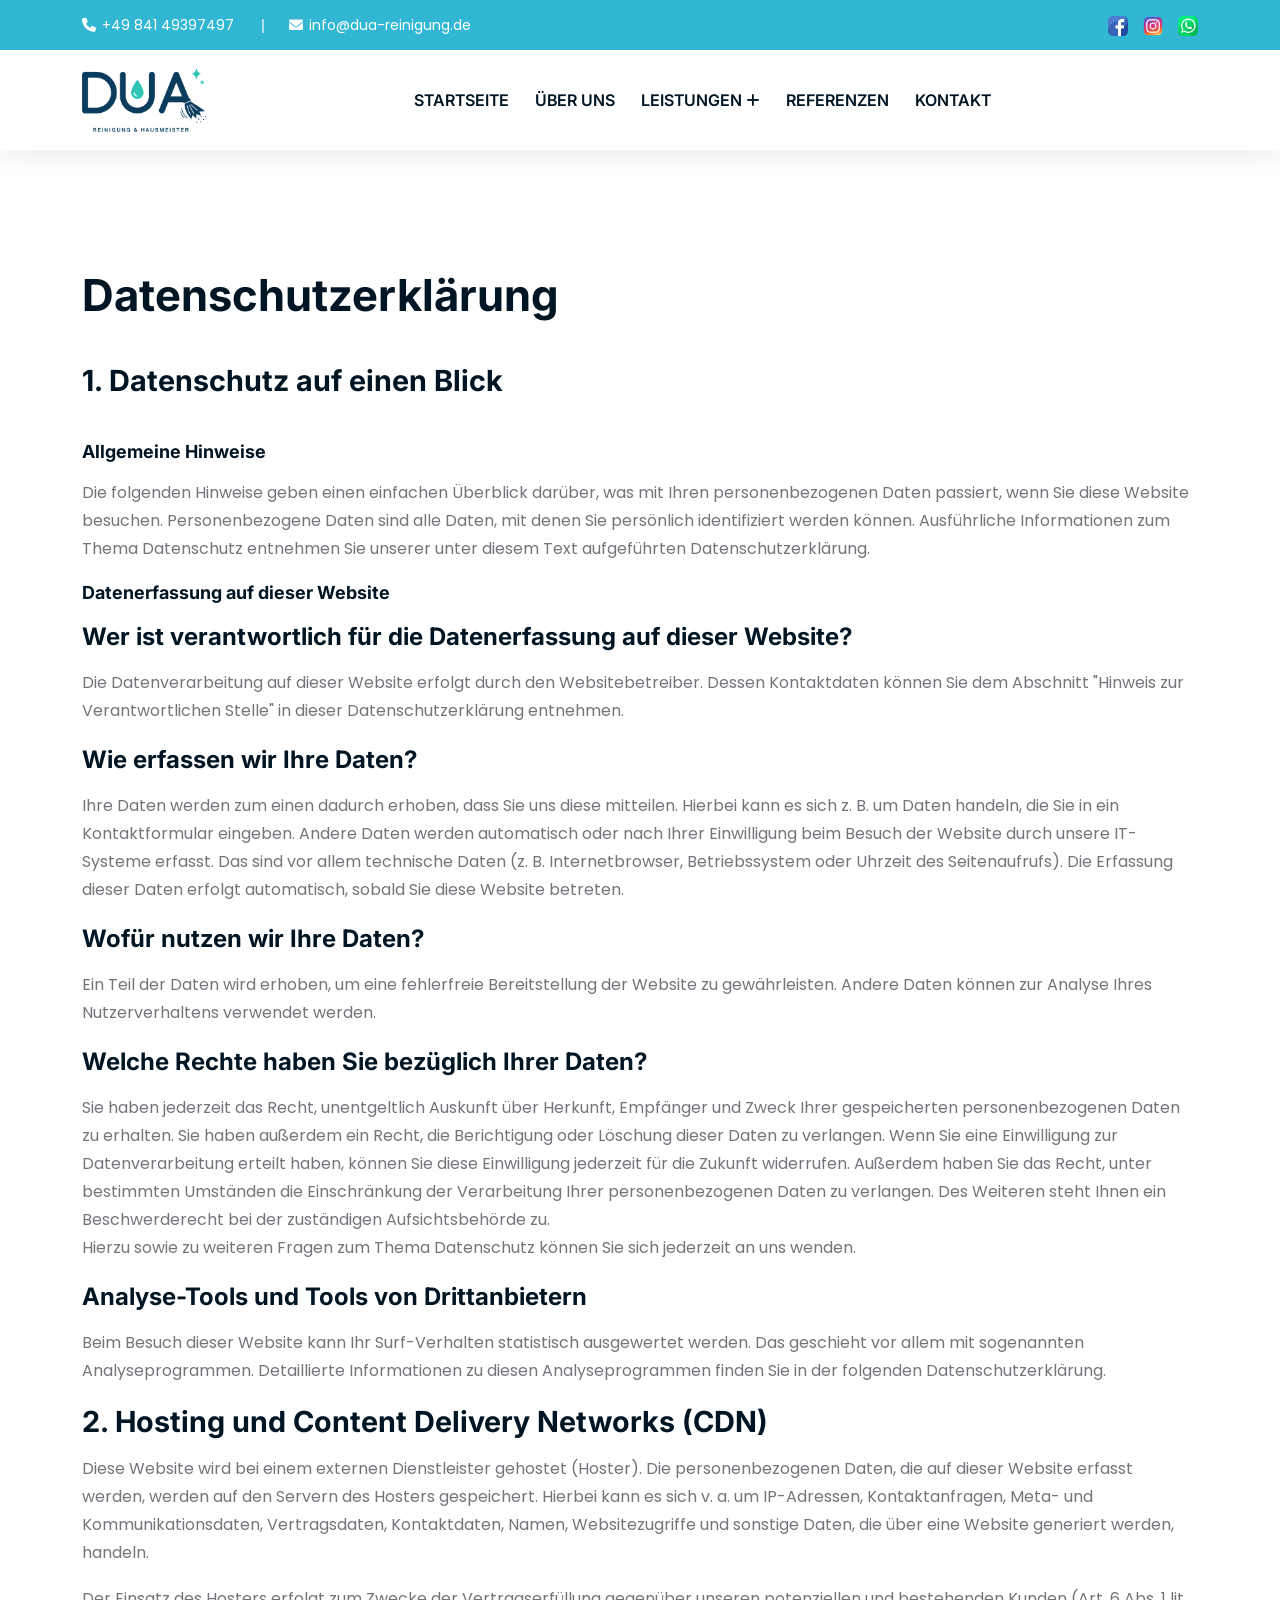
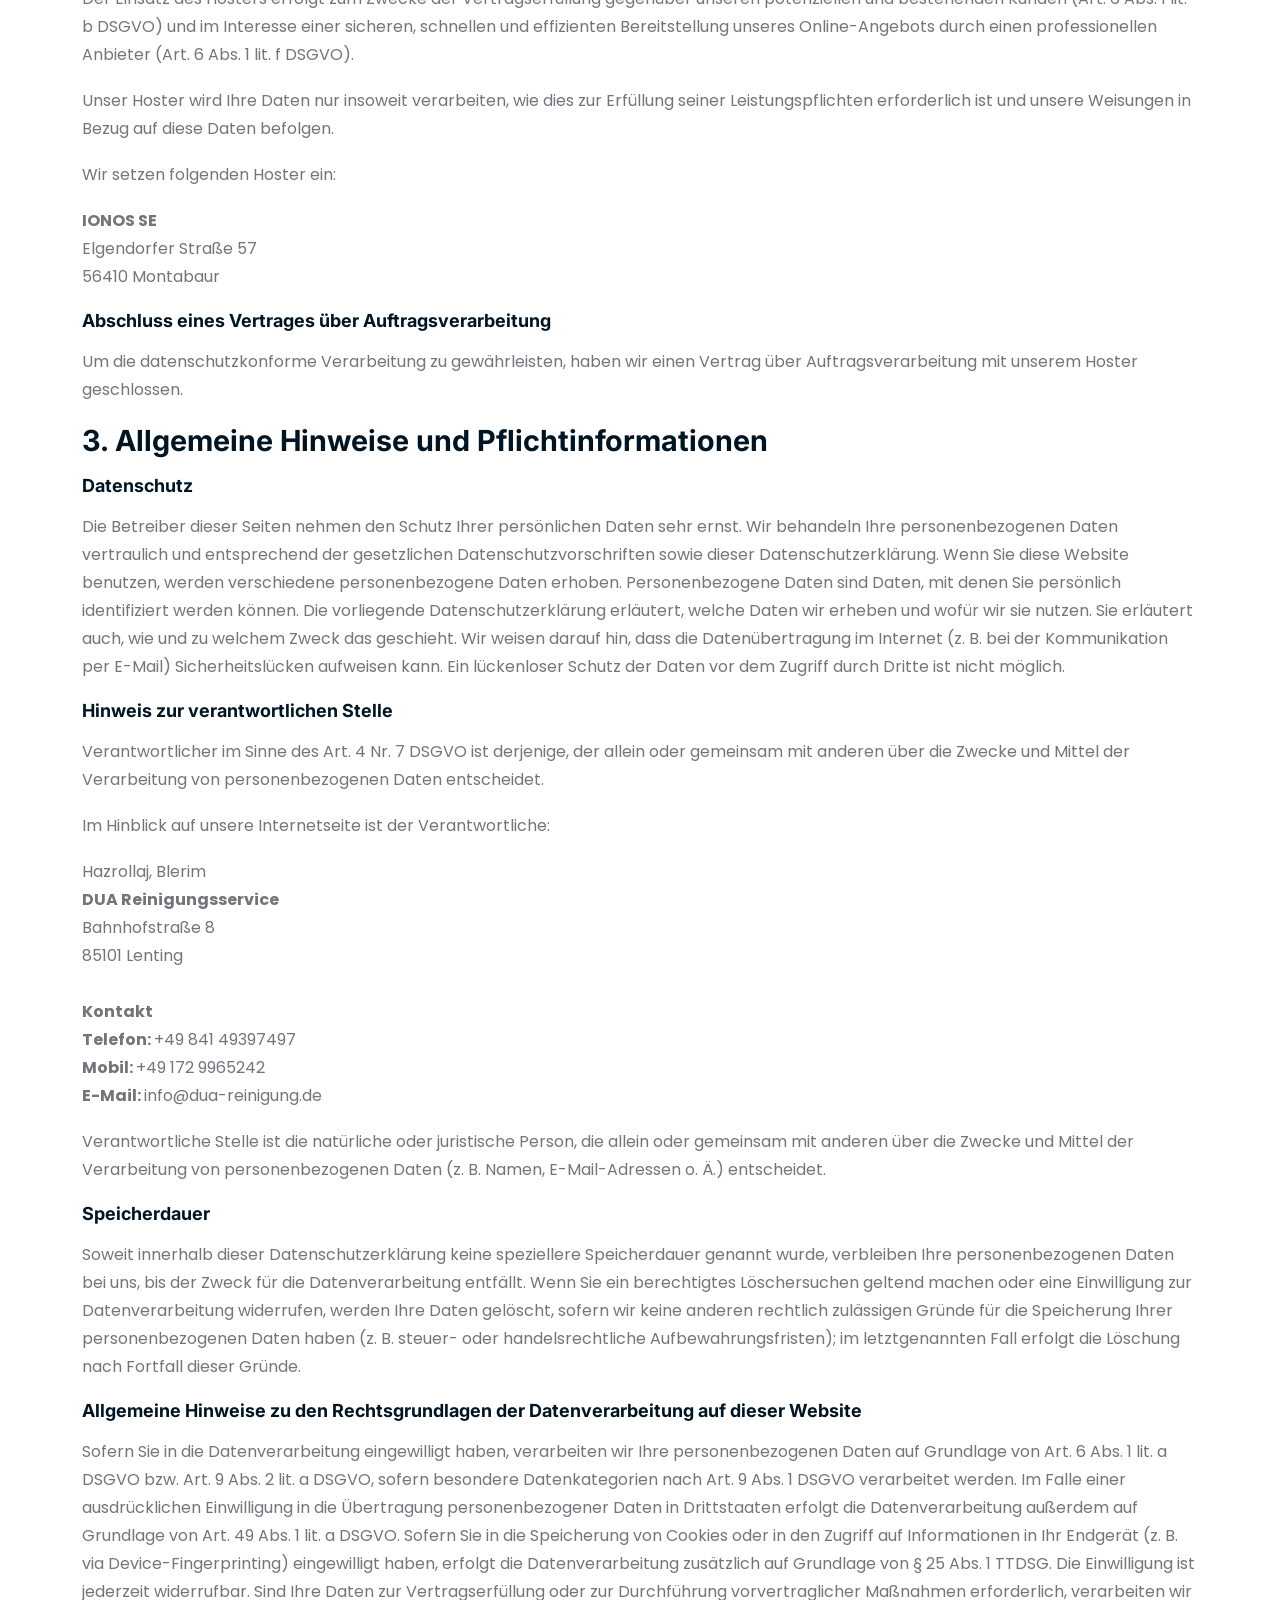
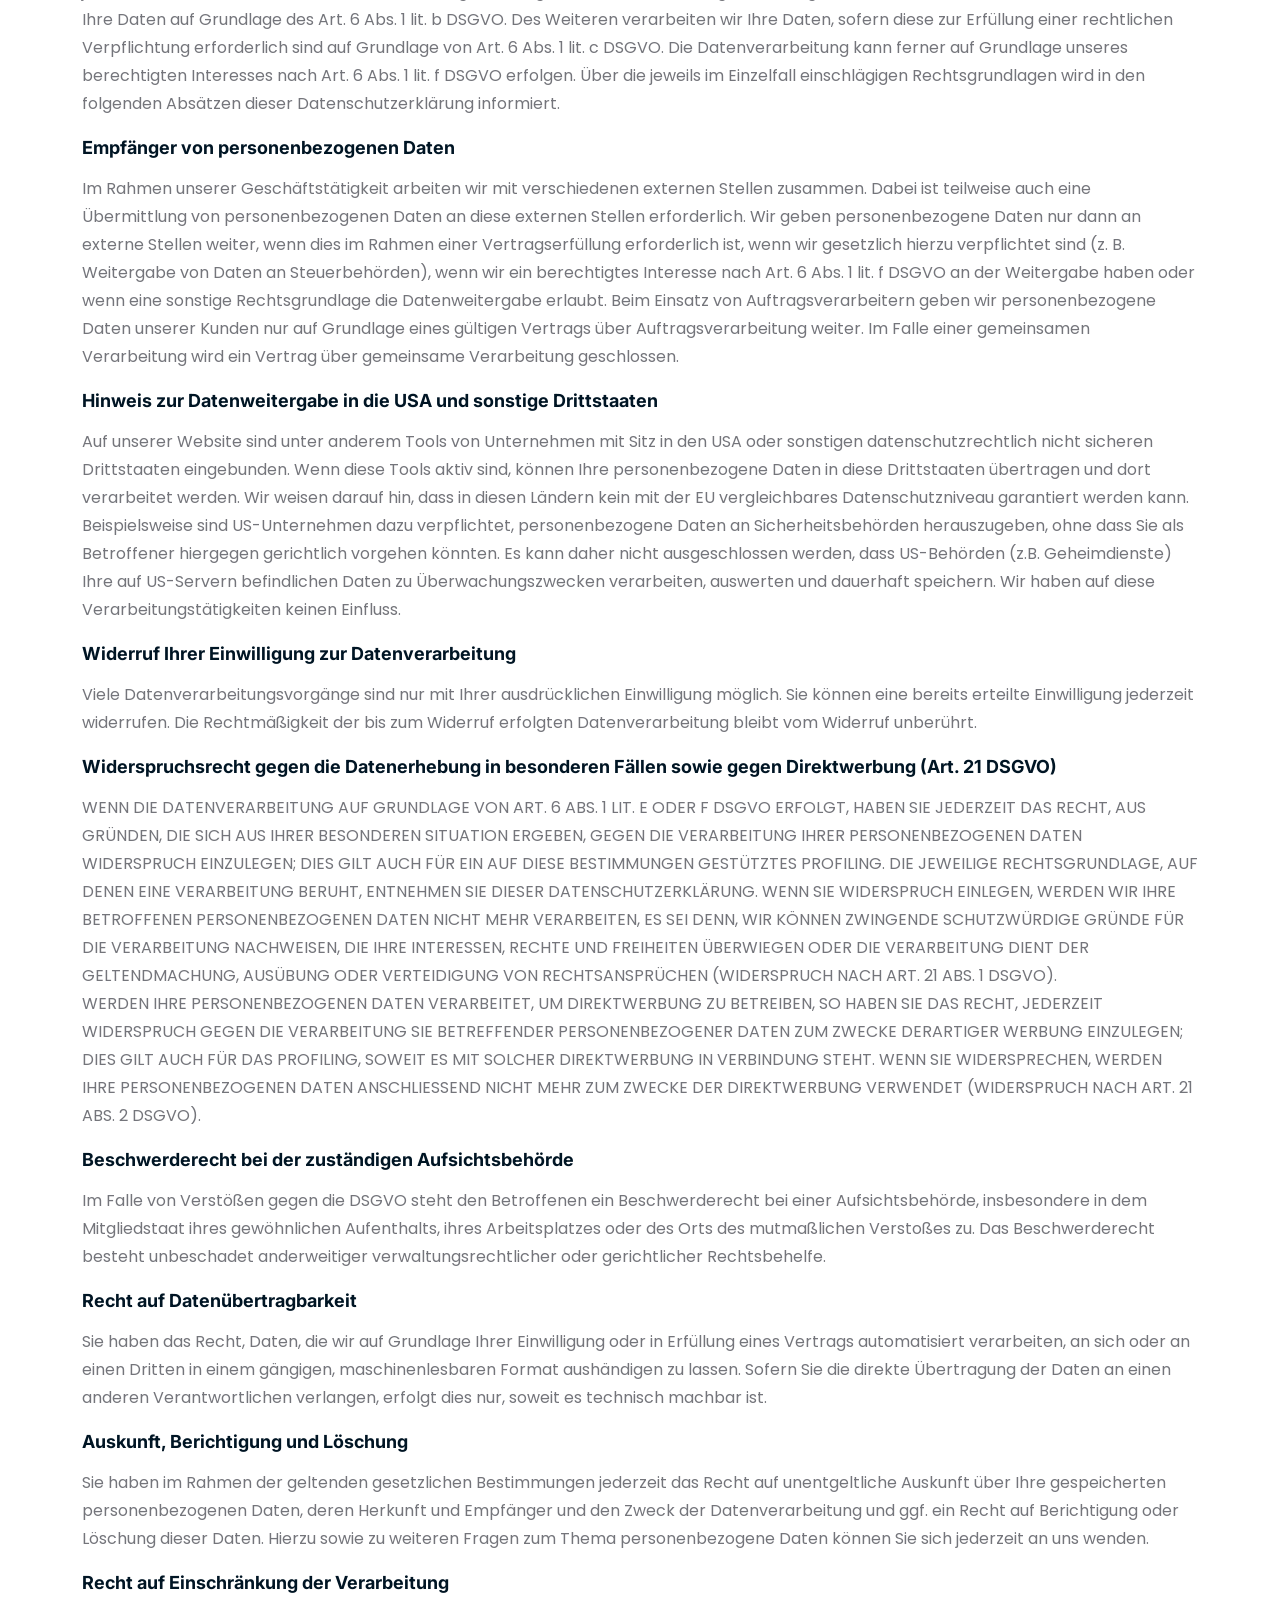
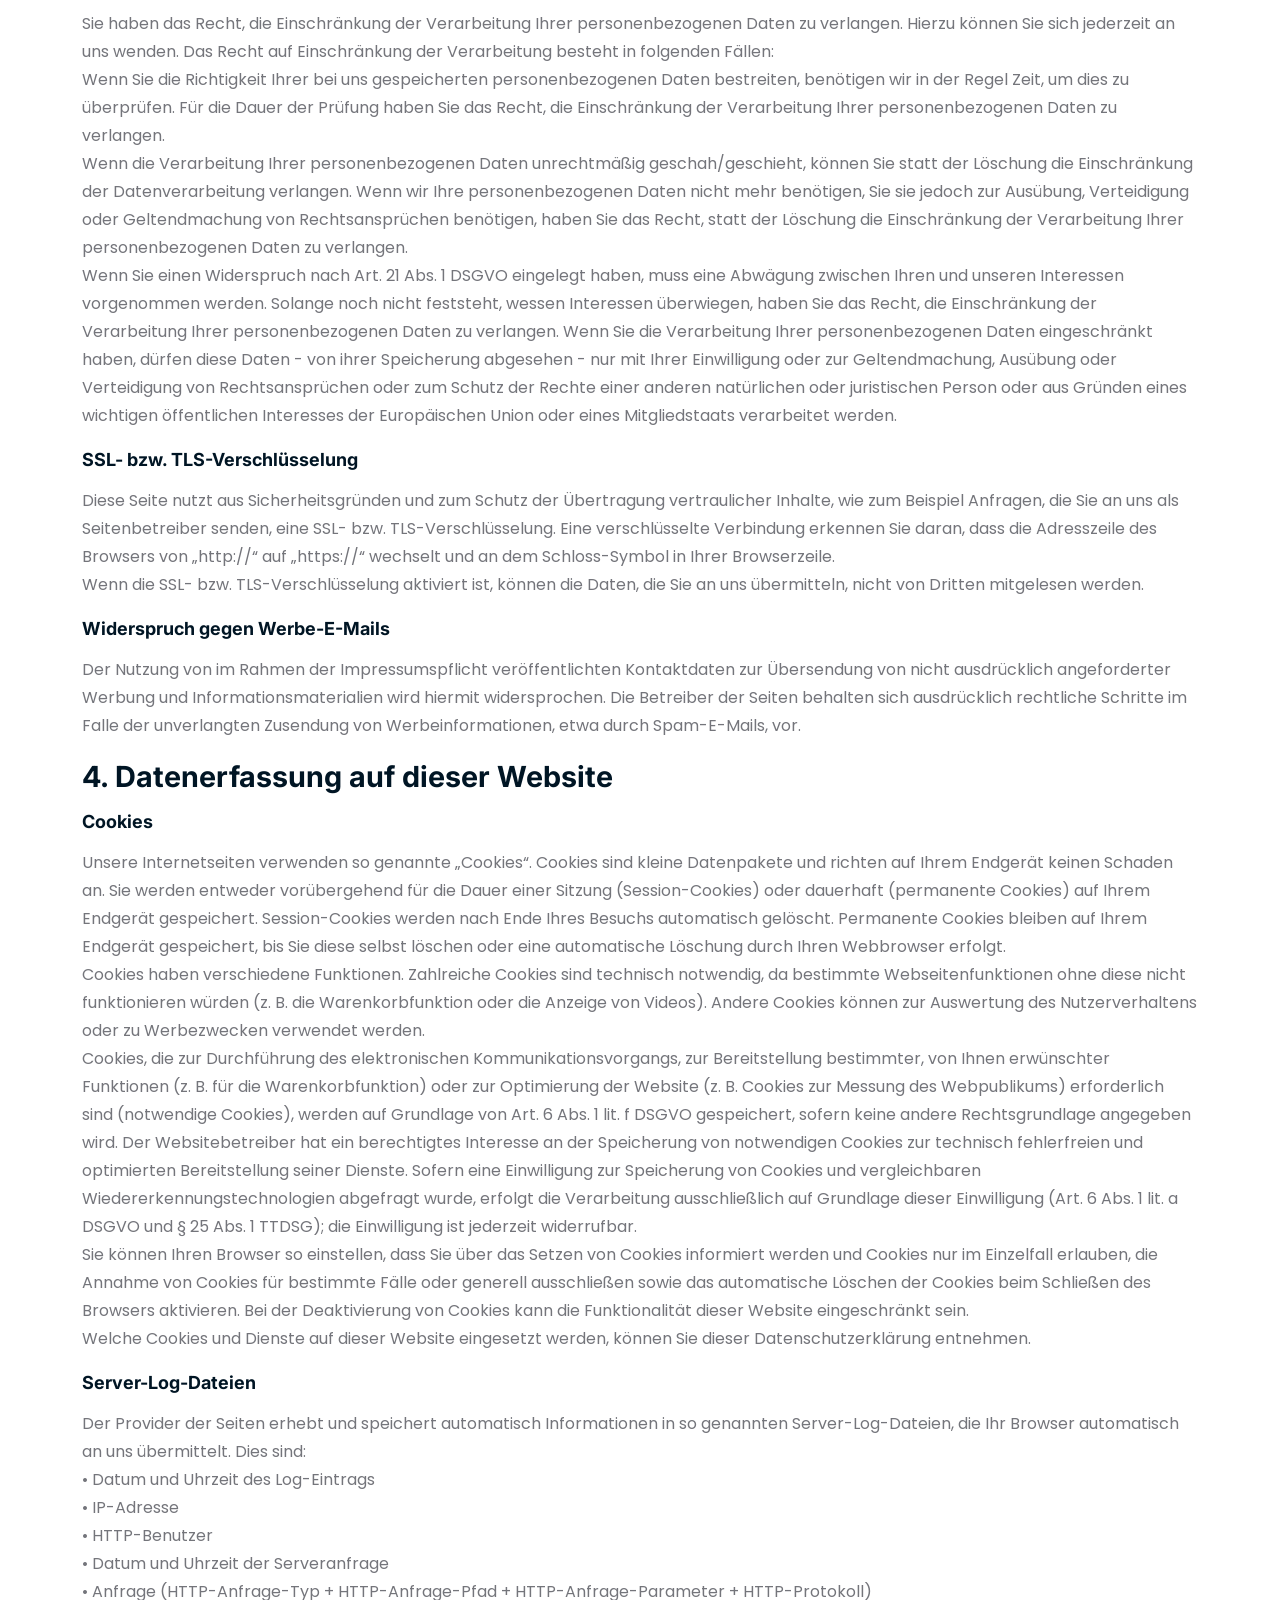
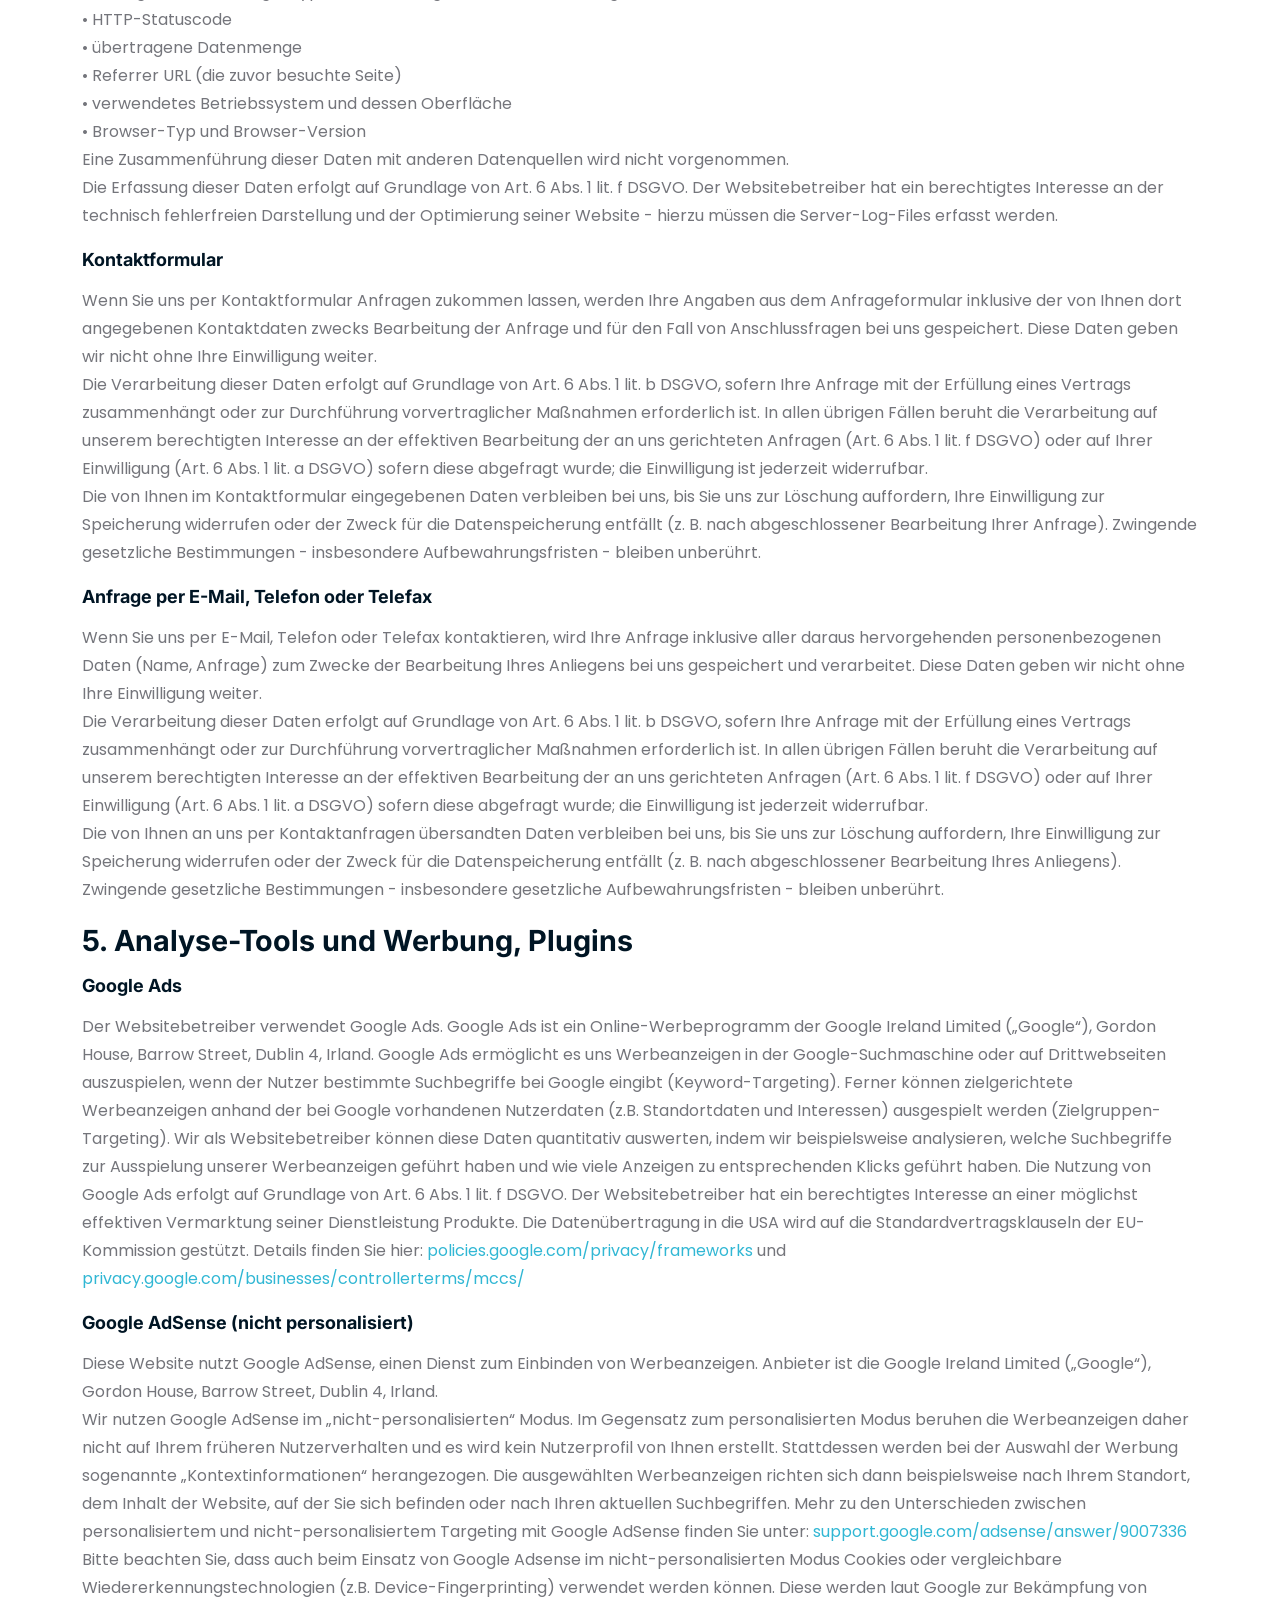
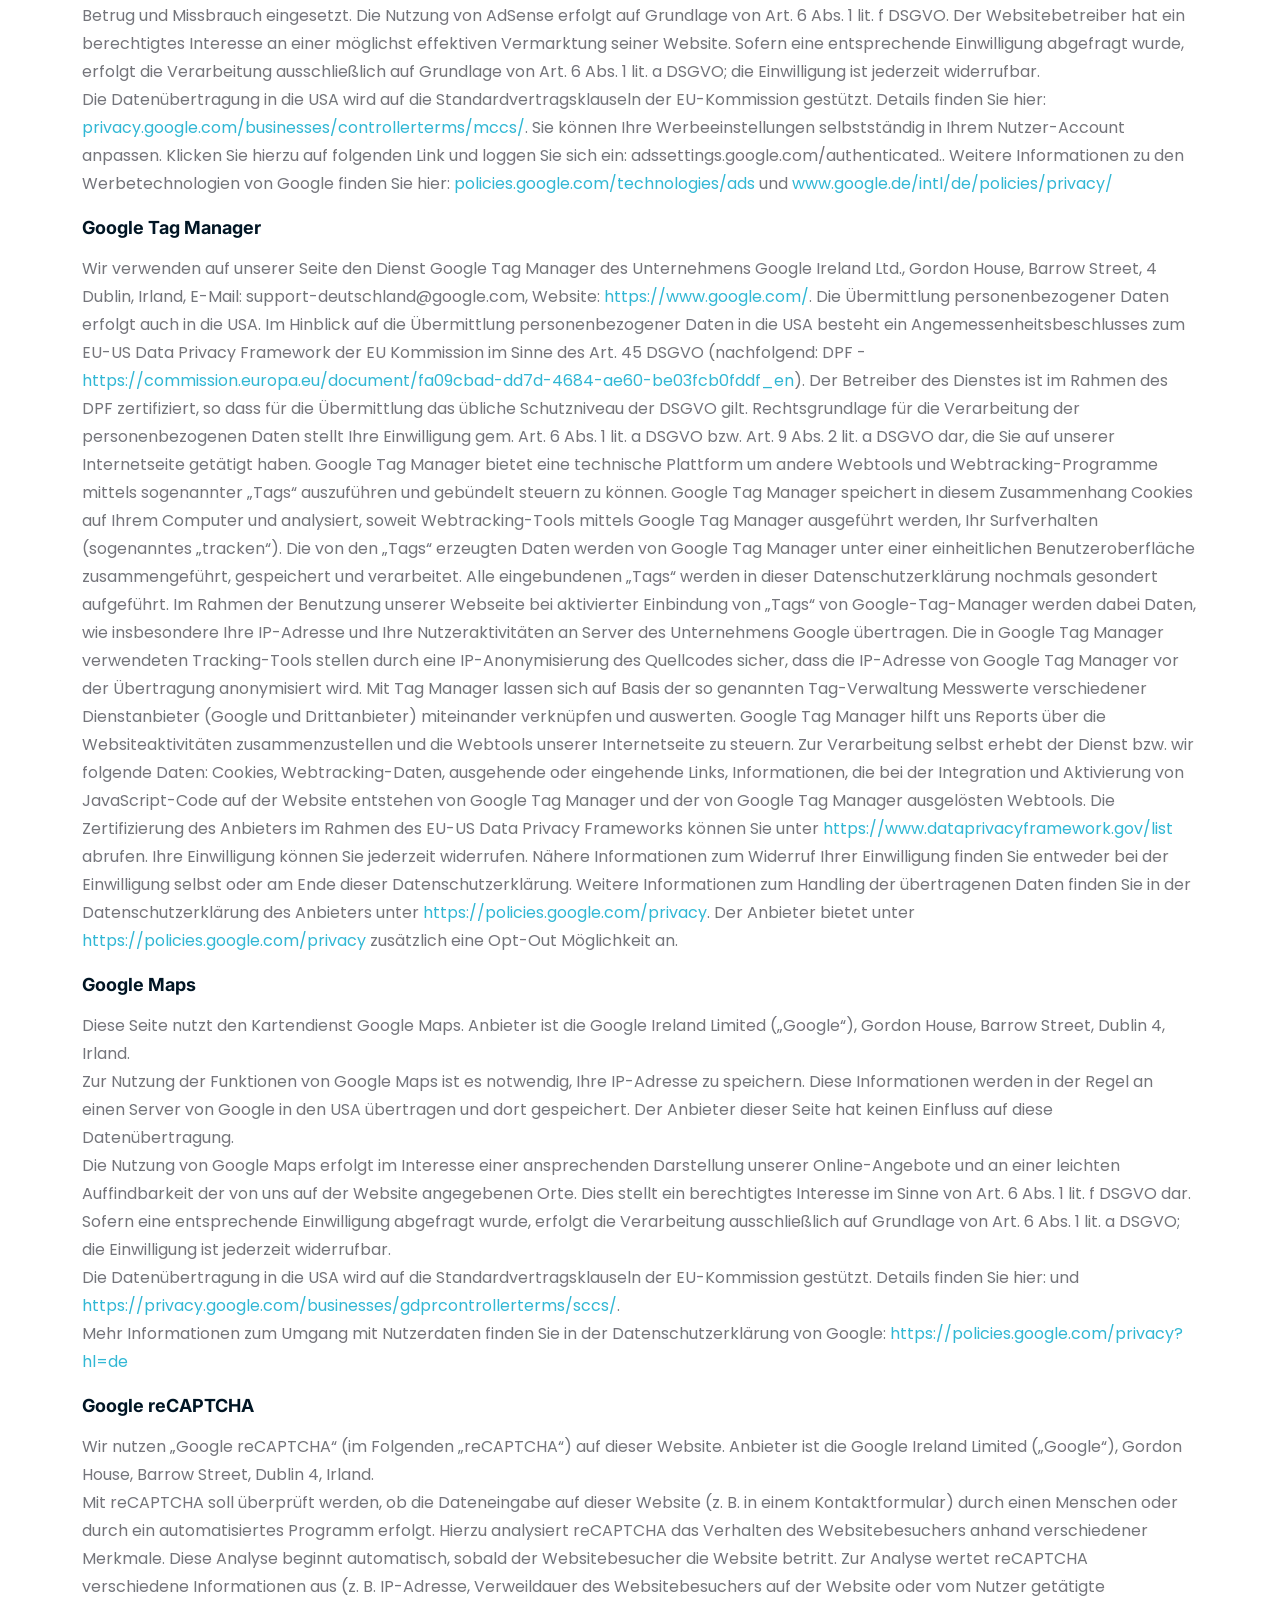
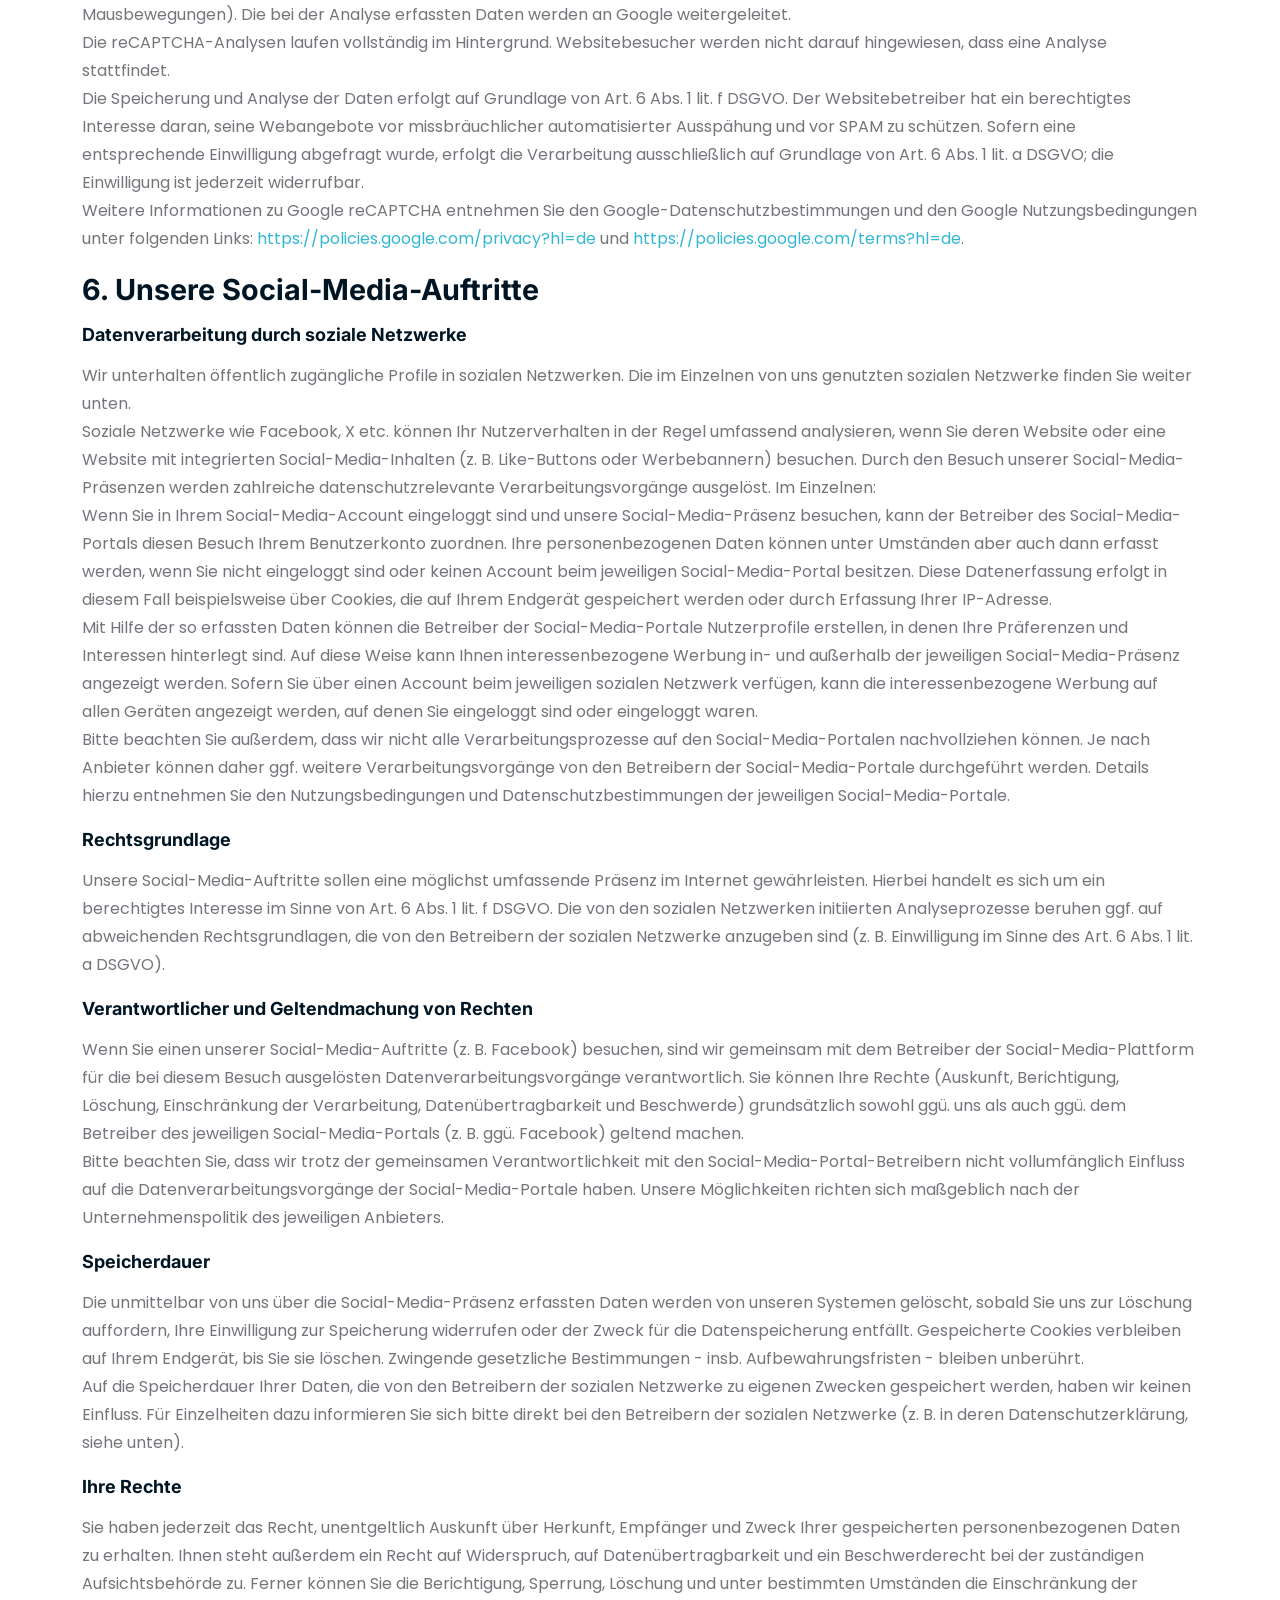
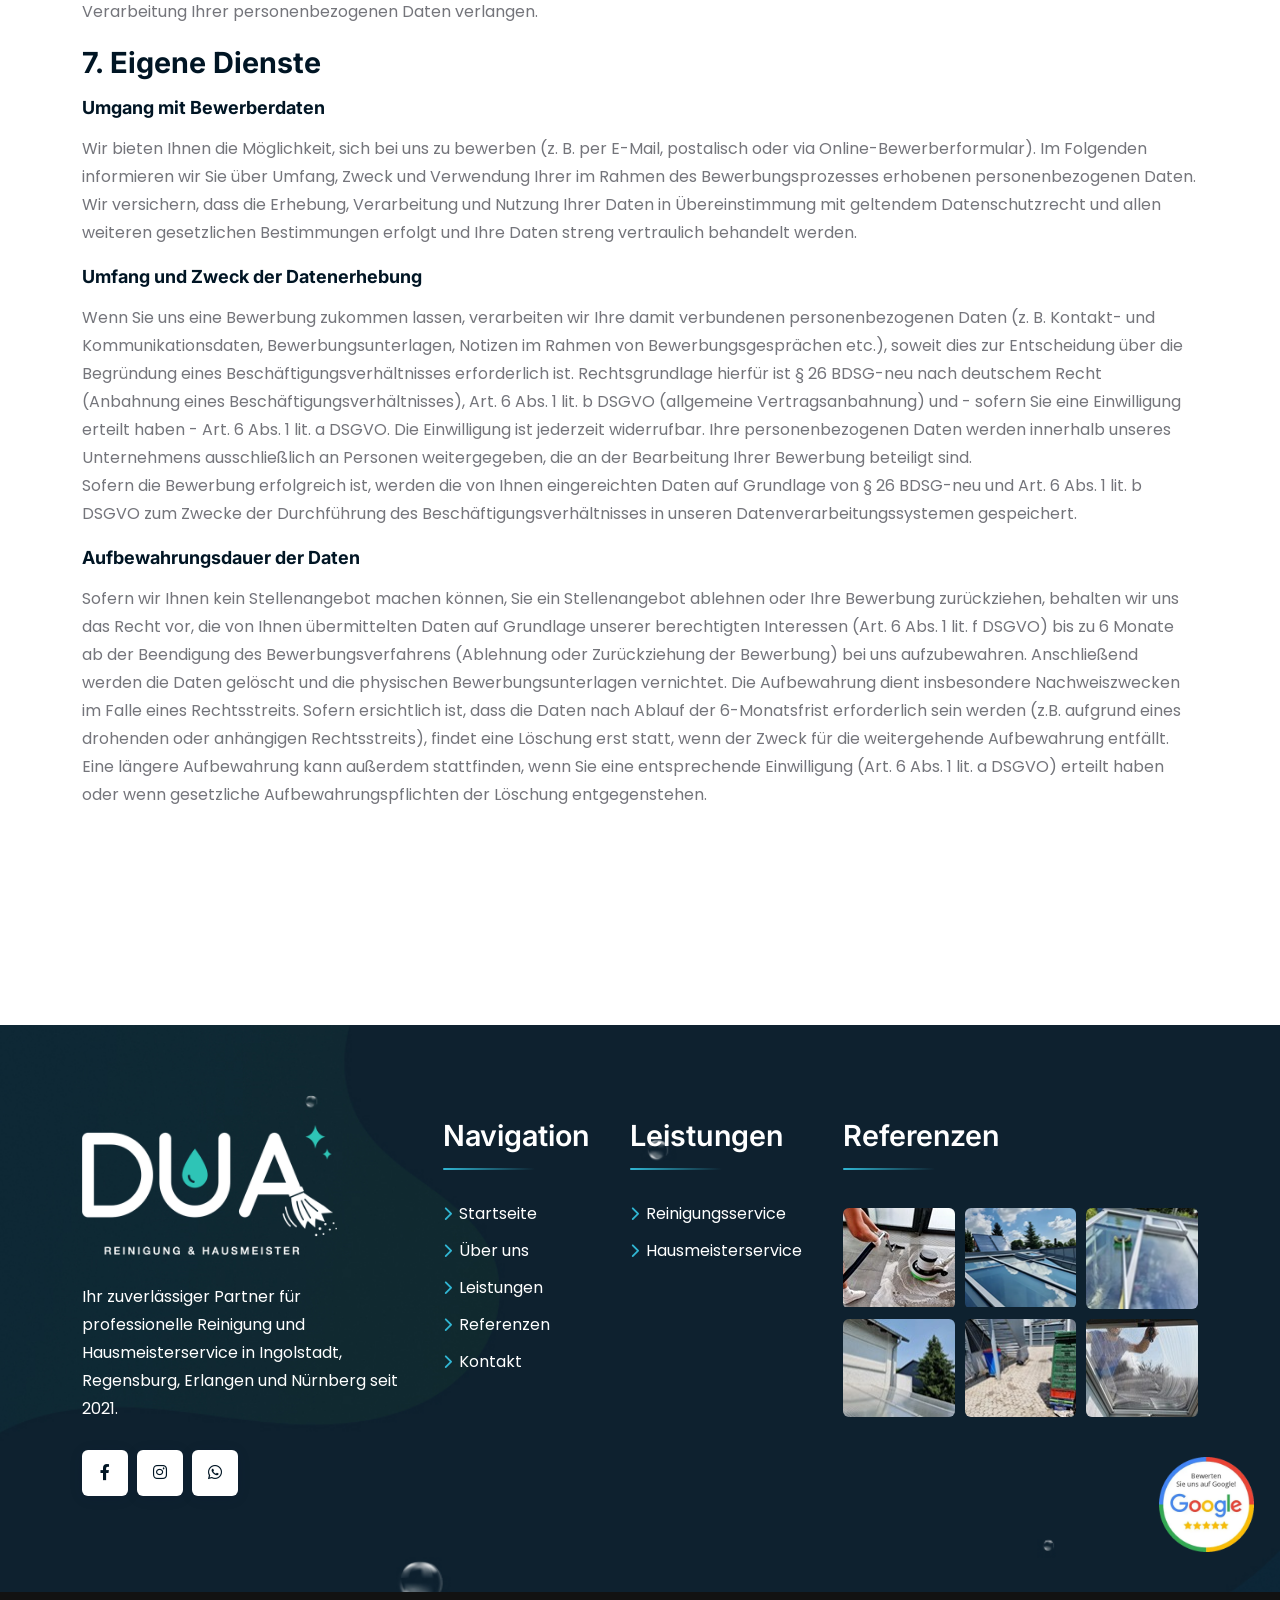
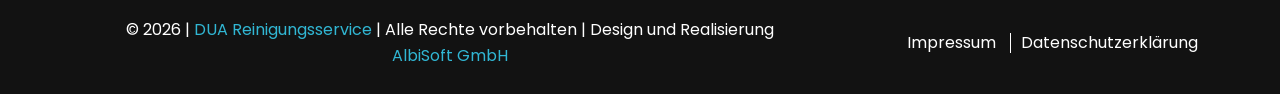
==== datenschutzerklaerung.html @ 343e3d93 "DUA Reinigung: statische Kopie mit neuem Logo Co-Authored-By: Claude Opus 5.5 <noreply@anthropic.com" ====
<!doctype html><html lang="de-DE"><head><title>DUA Reinigungsservice | Datenschutzerklärung</title><meta name="description" content="Datenschutzerklärung von DUA Reinigungsservice – Informationen zum Datenschutz, Datenverarbeitung und Ihre Rechte beim Reinigungs- und Hausmeisterservice in Bayern."/><meta name="keywords" content="Datenschutzerklärung, Datenschutz, DUA Reinigungsservice, Reinigungsservice, Hausmeisterservice, Datenverarbeitung, Bayern, Ingolstadt, Regensburg, Nürnberg, Erlangen"/><link rel="canonical" href="datenschutzerklaerung.html"/><meta charset="utf-8"/><script>(function (w, d, s, l, i) {
        w[l] = w[l] || [];
        w[l].push({ "gtm.start": new Date().getTime(), event: "gtm.js" });
        var f = d.getElementsByTagName(s)[0],
          j = d.createElement(s),
          dl = l != "dataLayer" ? "&l=" + l : "";
        j.async = true;
        j.src = "https://www.googletagmanager.com/gtm.js?id=" + i + dl;
        f.parentNode.insertBefore(j, f);
      })(window, document, "script", "dataLayer", "GTM-NFHCHBJR");</script><meta http-equiv="X-UA-Compatible" content="IE=edge"/><meta name="viewport" content="width=device-width,initial-scale=1,maximum-scale=5,user-scalable=yes"/><meta name="author" content="AlbiSoft GmbH"/><meta property="og:image" content="logo_social.jpg"/><meta property="og:image:width" content="1200"/><meta property="og:image:height" content="630"/><meta property="og:image:alt" content="DUA Reinigungsservice"/><meta property="og:site_name" content="DUA Reinigungsservice"/><meta property="og:title" content="DUA Reinigungsservice"/><meta property="og:url" content=""/><meta name="publisher" content="AlbiSoft GmbH"/><meta property="og:type" content="website"/><meta property="og:locale" content="de_DE"/><meta name="robots" content="index, follow"/><link href="favicon.ico" rel="icon"/><link rel="preload" as="image" href="assets/img/hero/hero_bg_1_1.webp" imagesrcset="assets/img/hero/hero_bg_1_1.webp" fetchpriority="high"/><link href="assets/css/bootstrap.min.css" rel="stylesheet"/><link href="assets/css/fontawesome.min.css" rel="stylesheet"/><link href="assets/css/magnific-popup.min.css" rel="stylesheet"/><link href="assets/css/swiper-bundle.min.css" rel="stylesheet"/><link href="assets/css/jquery.datetimepicker.min.css" rel="stylesheet"/><link href="assets/css/style.min.css" rel="stylesheet"/><link href="assets/css/custom.min.css" rel="stylesheet"/><link href="assets/css/app.min.css" rel="stylesheet"/><link href="assets/css/aos.min.css" rel="stylesheet"/><link rel="stylesheet" href="assets/vendor/glightbox/glightbox.min.css"/></head><body class="policy-body"><noscript><iframe src="https://www.googletagmanager.com/ns.html?id=GTM-NFHCHBJR" height="0" width="0" style="display: none; visibility: hidden"></iframe></noscript><div class="preloader"><div class="preloader-inner"><div><img src="assets/img/logo.png" title="Lader" alt="loader"/></div></div></div><div class="sidemenu-wrapper sidemenu-cart"><div class="sidemenu-content"><button class="closeButton sideMenuCls"><i class="far fa-times"></i></button></div></div><div class="popup-search-box d-none d-lg-block"><button class="searchClose"><i class="fal fa-times"></i></button><form action="#"><input/> <button type="submit"><i class="fal fa-search"></i></button></form></div><div class="th-menu-wrapper"><div class="th-menu-area text-center"><button class="th-menu-toggle"><i class="fal fa-times"></i></button><div class="mobile-logo"><a href="index.html"><img src="assets/img/logo.png" alt="logo"/></a></div><div class="th-mobile-menu"><ul><li><a href="index.html" title="Startseite">Startseite</a></li><li><a href="ueberuns.html" title="Über uns">Über uns</a></li><li class="menu-item-has-children"><a href="leistungen.html" title="Leistungen">Leistungen</a><ul class="sub-menu"><li><a href="reinigungsservice.html" title="Reinigungsservice">Reinigungsservice</a></li><li><a href="hausmeisterservice.html" title="Hausmeisterservice">Hausmeisterservice</a></li></ul></li><li><a href="referenzen.html" title="Referenzen">Referenzen</a></li><li><a href="kontakt.html" title="Kontakt">Kontakt</a></li></ul></div></div></div><header class="th-header header-layout1"><div class="header-top"><div class="container"><div class="row justify-content-center justify-content-lg-between align-items-center gy-2"><div class="col-auto d-none d-lg-block"><div class="header-links"><ul><li class="d-none d-sm-inline-block"><i class="fas fa-phone"></i><a href="tel:+4984149397497">+49 841 49397497</a></li><li class="d-none d-sm-inline-block"><i class="fas fa-envelope"></i><a href="mailto:info@dua-reinigung.de">info@dua-reinigung.de</a></li></ul></div></div><div class="col-auto"><div class="header-links"><ul><li><div class="social-links"><a href="https://www.facebook.com/p/Dua-Reinigungsservice-100070671917446/" title="Facebook" target="_blank"><img src="assets/img/icon/facebook.png" alt="facebook"/></a><a href="https://www.instagram.com/duareinigungsservice/" title="Instagram" target="_blank"><img src="assets/img/icon/instagram.png" alt="instagram"/></a><a href="https://wa.me/491729965242" title="WhatsApp" target="_blank" rel="noopener noreferrer"><img src="assets/img/icon/whatsapp.png" alt="whatsapp"/></a></div></li></ul></div></div></div></div></div><div class="sticky-wrapper"><div class="menu-area"><div class="container"><div class="row align-items-center justify-content-between"><div class="col-auto"><div class="header-logo"><a href="index.html" title="Startseite"><img src="assets/img/logo.png" title="Startseite" alt="logo"/></a></div></div><div class="col-auto d-none d-lg-inline-block"><nav class="main-menu d-none d-lg-inline-block"><ul><li><a href="index.html" title="Startseite">Startseite</a></li><li><a href="ueberuns.html" title="Über uns">Über uns</a></li><li class="menu-item-has-children"><a href="leistungen.html" title="Leistungen">Leistungen</a><ul class="sub-menu"><li><a href="reinigungsservice.html" title="Reinigungsservice">Reinigungsservice</a></li><li><a href="hausmeisterservice.html" title="Hausmeisterservice">Hausmeisterservice</a></li></ul></li><li><a href="referenzen.html" title="Referenzen">Referenzen</a></li><li><a href="kontakt.html" title="Kontakt">Kontakt</a></li></ul></nav></div><div class="col-auto"><div class="header-button"><a class="th-btn" href="kontakt.html" title="Kontaktaufnahme">Kontaktaufnahme<i class="fas fa-arrow-up-right ms-2"></i></a> <button class="th-menu-toggle d-block d-lg-none" type="button"><i class="far fa-bars"></i></button></div></div></div></div></div></div></header><section class="overflow-hidden space" id="service-sec"><div class="container"><div class="col-md-12"><h1>Datenschutzerklärung</h1><br/><h3>1. Datenschutz auf einen Blick</h3><br/><h4>Allgemeine Hinweise</h4><p>Die folgenden Hinweise geben einen einfachen Überblick darüber, was mit Ihren personenbezogenen Daten passiert, wenn Sie diese Website besuchen. Personenbezogene Daten sind alle Daten, mit denen Sie persönlich identifiziert werden können. Ausführliche Informationen zum Thema Datenschutz entnehmen Sie unserer unter diesem Text aufgeführten Datenschutzerklärung.</p><h4>Datenerfassung auf dieser Website</h4><h5>Wer ist verantwortlich für die Datenerfassung auf dieser Website?</h5><p>Die Datenverarbeitung auf dieser Website erfolgt durch den Websitebetreiber. Dessen Kontaktdaten können Sie dem Abschnitt "Hinweis zur Verantwortlichen Stelle" in dieser Datenschutzerklärung entnehmen.</p><h5>Wie erfassen wir Ihre Daten?</h5><p>Ihre Daten werden zum einen dadurch erhoben, dass Sie uns diese mitteilen. Hierbei kann es sich z. B. um Daten handeln, die Sie in ein Kontaktformular eingeben. Andere Daten werden automatisch oder nach Ihrer Einwilligung beim Besuch der Website durch unsere IT-Systeme erfasst. Das sind vor allem technische Daten (z. B. Internetbrowser, Betriebssystem oder Uhrzeit des Seitenaufrufs). Die Erfassung dieser Daten erfolgt automatisch, sobald Sie diese Website betreten.</p><h5>Wofür nutzen wir Ihre Daten?</h5><p>Ein Teil der Daten wird erhoben, um eine fehlerfreie Bereitstellung der Website zu gewährleisten. Andere Daten können zur Analyse Ihres Nutzerverhaltens verwendet werden.</p><h5>Welche Rechte haben Sie bezüglich Ihrer Daten?</h5><p>Sie haben jederzeit das Recht, unentgeltlich Auskunft über Herkunft, Empfänger und Zweck Ihrer gespeicherten personenbezogenen Daten zu erhalten. Sie haben außerdem ein Recht, die Berichtigung oder Löschung dieser Daten zu verlangen. Wenn Sie eine Einwilligung zur Datenverarbeitung erteilt haben, können Sie diese Einwilligung jederzeit für die Zukunft widerrufen. Außerdem haben Sie das Recht, unter bestimmten Umständen die Einschränkung der Verarbeitung Ihrer personenbezogenen Daten zu verlangen. Des Weiteren steht Ihnen ein Beschwerderecht bei der zuständigen Aufsichtsbehörde zu.<br/>Hierzu sowie zu weiteren Fragen zum Thema Datenschutz können Sie sich jederzeit an uns wenden.</p><h5>Analyse-Tools und Tools von Drittanbietern</h5><p>Beim Besuch dieser Website kann Ihr Surf-Verhalten statistisch ausgewertet werden. Das geschieht vor allem mit sogenannten Analyseprogrammen. Detaillierte Informationen zu diesen Analyseprogrammen finden Sie in der folgenden Datenschutzerklärung.</p><h3>2. Hosting und Content Delivery Networks (CDN)</h3><p>Diese Website wird bei einem externen Dienstleister gehostet (Hoster). Die personenbezogenen Daten, die auf dieser Website erfasst werden, werden auf den Servern des Hosters gespeichert. Hierbei kann es sich v. a. um IP-Adressen, Kontaktanfragen, Meta- und Kommunikationsdaten, Vertragsdaten, Kontaktdaten, Namen, Websitezugriffe und sonstige Daten, die über eine Website generiert werden, handeln.</p><p>Der Einsatz des Hosters erfolgt zum Zwecke der Vertragserfüllung gegenüber unseren potenziellen und bestehenden Kunden (Art. 6 Abs. 1 lit. b DSGVO) und im Interesse einer sicheren, schnellen und effizienten Bereitstellung unseres Online-Angebots durch einen professionellen Anbieter (Art. 6 Abs. 1 lit. f DSGVO).</p><p>Unser Hoster wird Ihre Daten nur insoweit verarbeiten, wie dies zur Erfüllung seiner Leistungspflichten erforderlich ist und unsere Weisungen in Bezug auf diese Daten befolgen.</p><p>Wir setzen folgenden Hoster ein:</p><p><b>IONOS SE</b><br/>Elgendorfer Straße 57<br/>56410 Montabaur</p><h4>Abschluss eines Vertrages über Auftragsverarbeitung</h4><p>Um die datenschutzkonforme Verarbeitung zu gewährleisten, haben wir einen Vertrag über Auftragsverarbeitung mit unserem Hoster geschlossen.</p><h3>3. Allgemeine Hinweise und Pflichtinformationen</h3><h4>Datenschutz</h4><p>Die Betreiber dieser Seiten nehmen den Schutz Ihrer persönlichen Daten sehr ernst. Wir behandeln Ihre personenbezogenen Daten vertraulich und entsprechend der gesetzlichen Datenschutzvorschriften sowie dieser Datenschutzerklärung. Wenn Sie diese Website benutzen, werden verschiedene personenbezogene Daten erhoben. Personenbezogene Daten sind Daten, mit denen Sie persönlich identifiziert werden können. Die vorliegende Datenschutzerklärung erläutert, welche Daten wir erheben und wofür wir sie nutzen. Sie erläutert auch, wie und zu welchem Zweck das geschieht. Wir weisen darauf hin, dass die Datenübertragung im Internet (z. B. bei der Kommunikation per E-Mail) Sicherheitslücken aufweisen kann. Ein lückenloser Schutz der Daten vor dem Zugriff durch Dritte ist nicht möglich.</p><h4>Hinweis zur verantwortlichen Stelle</h4><p>Verantwortlicher im Sinne des Art. 4 Nr. 7 DSGVO ist derjenige, der allein oder gemeinsam mit anderen über die Zwecke und Mittel der Verarbeitung von personenbezogenen Daten entscheidet.</p><p>Im Hinblick auf unsere Internetseite ist der Verantwortliche:</p><p>Hazrollaj, Blerim<br/><b>DUA Reinigungsservice</b><br/>Bahnhofstraße 8<br/>85101 Lenting<br/><br/><b>Kontakt</b><br/><b>Telefon: </b><span>+49 841 49397497</span><br/><b>Mobil: </b><span>+49 172 9965242</span><br/><b>E-Mail: </b><span>info@dua-reinigung.de</span></p><p>Verantwortliche Stelle ist die natürliche oder juristische Person, die allein oder gemeinsam mit anderen über die Zwecke und Mittel der Verarbeitung von personenbezogenen Daten (z. B. Namen, E-Mail-Adressen o. Ä.) entscheidet.</p><h4>Speicherdauer</h4><p>Soweit innerhalb dieser Datenschutzerklärung keine speziellere Speicherdauer genannt wurde, verbleiben Ihre personenbezogenen Daten bei uns, bis der Zweck für die Datenverarbeitung entfällt. Wenn Sie ein berechtigtes Löschersuchen geltend machen oder eine Einwilligung zur Datenverarbeitung widerrufen, werden Ihre Daten gelöscht, sofern wir keine anderen rechtlich zulässigen Gründe für die Speicherung Ihrer personenbezogenen Daten haben (z. B. steuer- oder handelsrechtliche Aufbewahrungsfristen); im letztgenannten Fall erfolgt die Löschung nach Fortfall dieser Gründe.</p><h4>Allgemeine Hinweise zu den Rechtsgrundlagen der Datenverarbeitung auf dieser Website</h4><p>Sofern Sie in die Datenverarbeitung eingewilligt haben, verarbeiten wir Ihre personenbezogenen Daten auf Grundlage von Art. 6 Abs. 1 lit. a DSGVO bzw. Art. 9 Abs. 2 lit. a DSGVO, sofern besondere Datenkategorien nach Art. 9 Abs. 1 DSGVO verarbeitet werden. Im Falle einer ausdrücklichen Einwilligung in die Übertragung personenbezogener Daten in Drittstaaten erfolgt die Datenverarbeitung außerdem auf Grundlage von Art. 49 Abs. 1 lit. a DSGVO. Sofern Sie in die Speicherung von Cookies oder in den Zugriff auf Informationen in Ihr Endgerät (z. B. via Device-Fingerprinting) eingewilligt haben, erfolgt die Datenverarbeitung zusätzlich auf Grundlage von § 25 Abs. 1 TTDSG. Die Einwilligung ist jederzeit widerrufbar. Sind Ihre Daten zur Vertragserfüllung oder zur Durchführung vorvertraglicher Maßnahmen erforderlich, verarbeiten wir Ihre Daten auf Grundlage des Art. 6 Abs. 1 lit. b DSGVO. Des Weiteren verarbeiten wir Ihre Daten, sofern diese zur Erfüllung einer rechtlichen Verpflichtung erforderlich sind auf Grundlage von Art. 6 Abs. 1 lit. c DSGVO. Die Datenverarbeitung kann ferner auf Grundlage unseres berechtigten Interesses nach Art. 6 Abs. 1 lit. f DSGVO erfolgen. Über die jeweils im Einzelfall einschlägigen Rechtsgrundlagen wird in den folgenden Absätzen dieser Datenschutzerklärung informiert.</p><h4>Empfänger von personenbezogenen Daten</h4><p>Im Rahmen unserer Geschäftstätigkeit arbeiten wir mit verschiedenen externen Stellen zusammen. Dabei ist teilweise auch eine Übermittlung von personenbezogenen Daten an diese externen Stellen erforderlich. Wir geben personenbezogene Daten nur dann an externe Stellen weiter, wenn dies im Rahmen einer Vertragserfüllung erforderlich ist, wenn wir gesetzlich hierzu verpflichtet sind (z. B. Weitergabe von Daten an Steuerbehörden), wenn wir ein berechtigtes Interesse nach Art. 6 Abs. 1 lit. f DSGVO an der Weitergabe haben oder wenn eine sonstige Rechtsgrundlage die Datenweitergabe erlaubt. Beim Einsatz von Auftragsverarbeitern geben wir personenbezogene Daten unserer Kunden nur auf Grundlage eines gültigen Vertrags über Auftragsverarbeitung weiter. Im Falle einer gemeinsamen Verarbeitung wird ein Vertrag über gemeinsame Verarbeitung geschlossen.</p><h4>Hinweis zur Datenweitergabe in die USA und sonstige Drittstaaten</h4><p>Auf unserer Website sind unter anderem Tools von Unternehmen mit Sitz in den USA oder sonstigen datenschutzrechtlich nicht sicheren Drittstaaten eingebunden. Wenn diese Tools aktiv sind, können Ihre personenbezogene Daten in diese Drittstaaten übertragen und dort verarbeitet werden. Wir weisen darauf hin, dass in diesen Ländern kein mit der EU vergleichbares Datenschutzniveau garantiert werden kann. Beispielsweise sind US-Unternehmen dazu verpflichtet, personenbezogene Daten an Sicherheitsbehörden herauszugeben, ohne dass Sie als Betroffener hiergegen gerichtlich vorgehen könnten. Es kann daher nicht ausgeschlossen werden, dass US-Behörden (z.B. Geheimdienste) Ihre auf US-Servern befindlichen Daten zu Überwachungszwecken verarbeiten, auswerten und dauerhaft speichern. Wir haben auf diese Verarbeitungstätigkeiten keinen Einfluss.</p><h4>Widerruf Ihrer Einwilligung zur Datenverarbeitung</h4><p>Viele Datenverarbeitungsvorgänge sind nur mit Ihrer ausdrücklichen Einwilligung möglich. Sie können eine bereits erteilte Einwilligung jederzeit widerrufen. Die Rechtmäßigkeit der bis zum Widerruf erfolgten Datenverarbeitung bleibt vom Widerruf unberührt.</p><h4>Widerspruchsrecht gegen die Datenerhebung in besonderen Fällen sowie gegen Direktwerbung (Art. 21 DSGVO)</h4><p>WENN DIE DATENVERARBEITUNG AUF GRUNDLAGE VON ART. 6 ABS. 1 LIT. E ODER F DSGVO ERFOLGT, HABEN SIE JEDERZEIT DAS RECHT, AUS GRÜNDEN, DIE SICH AUS IHRER BESONDEREN SITUATION ERGEBEN, GEGEN DIE VERARBEITUNG IHRER PERSONENBEZOGENEN DATEN WIDERSPRUCH EINZULEGEN; DIES GILT AUCH FÜR EIN AUF DIESE BESTIMMUNGEN GESTÜTZTES PROFILING. DIE JEWEILIGE RECHTSGRUNDLAGE, AUF DENEN EINE VERARBEITUNG BERUHT, ENTNEHMEN SIE DIESER DATENSCHUTZERKLÄRUNG. WENN SIE WIDERSPRUCH EINLEGEN, WERDEN WIR IHRE BETROFFENEN PERSONENBEZOGENEN DATEN NICHT MEHR VERARBEITEN, ES SEI DENN, WIR KÖNNEN ZWINGENDE SCHUTZWÜRDIGE GRÜNDE FÜR DIE VERARBEITUNG NACHWEISEN, DIE IHRE INTERESSEN, RECHTE UND FREIHEITEN ÜBERWIEGEN ODER DIE VERARBEITUNG DIENT DER GELTENDMACHUNG, AUSÜBUNG ODER VERTEIDIGUNG VON RECHTSANSPRÜCHEN (WIDERSPRUCH NACH ART. 21 ABS. 1 DSGVO).<br/>WERDEN IHRE PERSONENBEZOGENEN DATEN VERARBEITET, UM DIREKTWERBUNG ZU BETREIBEN, SO HABEN SIE DAS RECHT, JEDERZEIT WIDERSPRUCH GEGEN DIE VERARBEITUNG SIE BETREFFENDER PERSONENBEZOGENER DATEN ZUM ZWECKE DERARTIGER WERBUNG EINZULEGEN; DIES GILT AUCH FÜR DAS PROFILING, SOWEIT ES MIT SOLCHER DIREKTWERBUNG IN VERBINDUNG STEHT. WENN SIE WIDERSPRECHEN, WERDEN IHRE PERSONENBEZOGENEN DATEN ANSCHLIESSEND NICHT MEHR ZUM ZWECKE DER DIREKTWERBUNG VERWENDET (WIDERSPRUCH NACH ART. 21 ABS. 2 DSGVO).</p><h4>Beschwerderecht bei der zuständigen Aufsichtsbehörde</h4><p>Im Falle von Verstößen gegen die DSGVO steht den Betroffenen ein Beschwerderecht bei einer Aufsichtsbehörde, insbesondere in dem Mitgliedstaat ihres gewöhnlichen Aufenthalts, ihres Arbeitsplatzes oder des Orts des mutmaßlichen Verstoßes zu. Das Beschwerderecht besteht unbeschadet anderweitiger verwaltungsrechtlicher oder gerichtlicher Rechtsbehelfe.</p><h4>Recht auf Datenübertragbarkeit</h4><p>Sie haben das Recht, Daten, die wir auf Grundlage Ihrer Einwilligung oder in Erfüllung eines Vertrags automatisiert verarbeiten, an sich oder an einen Dritten in einem gängigen, maschinenlesbaren Format aushändigen zu lassen. Sofern Sie die direkte Übertragung der Daten an einen anderen Verantwortlichen verlangen, erfolgt dies nur, soweit es technisch machbar ist.</p><h4>Auskunft, Berichtigung und Löschung</h4><p>Sie haben im Rahmen der geltenden gesetzlichen Bestimmungen jederzeit das Recht auf unentgeltliche Auskunft über Ihre gespeicherten personenbezogenen Daten, deren Herkunft und Empfänger und den Zweck der Datenverarbeitung und ggf. ein Recht auf Berichtigung oder Löschung dieser Daten. Hierzu sowie zu weiteren Fragen zum Thema personenbezogene Daten können Sie sich jederzeit an uns wenden.</p><h4>Recht auf Einschränkung der Verarbeitung</h4><p>Sie haben das Recht, die Einschränkung der Verarbeitung Ihrer personenbezogenen Daten zu verlangen. Hierzu können Sie sich jederzeit an uns wenden. Das Recht auf Einschränkung der Verarbeitung besteht in folgenden Fällen:<br/>Wenn Sie die Richtigkeit Ihrer bei uns gespeicherten personenbezogenen Daten bestreiten, benötigen wir in der Regel Zeit, um dies zu überprüfen. Für die Dauer der Prüfung haben Sie das Recht, die Einschränkung der Verarbeitung Ihrer personenbezogenen Daten zu verlangen.<br/>Wenn die Verarbeitung Ihrer personenbezogenen Daten unrechtmäßig geschah/geschieht, können Sie statt der Löschung die Einschränkung der Datenverarbeitung verlangen. Wenn wir Ihre personenbezogenen Daten nicht mehr benötigen, Sie sie jedoch zur Ausübung, Verteidigung oder Geltendmachung von Rechtsansprüchen benötigen, haben Sie das Recht, statt der Löschung die Einschränkung der Verarbeitung Ihrer personenbezogenen Daten zu verlangen.<br/>Wenn Sie einen Widerspruch nach Art. 21 Abs. 1 DSGVO eingelegt haben, muss eine Abwägung zwischen Ihren und unseren Interessen vorgenommen werden. Solange noch nicht feststeht, wessen Interessen überwiegen, haben Sie das Recht, die Einschränkung der Verarbeitung Ihrer personenbezogenen Daten zu verlangen. Wenn Sie die Verarbeitung Ihrer personenbezogenen Daten eingeschränkt haben, dürfen diese Daten - von ihrer Speicherung abgesehen - nur mit Ihrer Einwilligung oder zur Geltendmachung, Ausübung oder Verteidigung von Rechtsansprüchen oder zum Schutz der Rechte einer anderen natürlichen oder juristischen Person oder aus Gründen eines wichtigen öffentlichen Interesses der Europäischen Union oder eines Mitgliedstaats verarbeitet werden.</p><h4>SSL- bzw. TLS-Verschlüsselung</h4><p>Diese Seite nutzt aus Sicherheitsgründen und zum Schutz der Übertragung vertraulicher Inhalte, wie zum Beispiel Anfragen, die Sie an uns als Seitenbetreiber senden, eine SSL- bzw. TLS-Verschlüsselung. Eine verschlüsselte Verbindung erkennen Sie daran, dass die Adresszeile des Browsers von „http://“ auf „https://“ wechselt und an dem Schloss-Symbol in Ihrer Browserzeile.<br/>Wenn die SSL- bzw. TLS-Verschlüsselung aktiviert ist, können die Daten, die Sie an uns übermitteln, nicht von Dritten mitgelesen werden.</p><h4>Widerspruch gegen Werbe-E-Mails</h4><p>Der Nutzung von im Rahmen der Impressumspflicht veröffentlichten Kontaktdaten zur Übersendung von nicht ausdrücklich angeforderter Werbung und Informationsmaterialien wird hiermit widersprochen. Die Betreiber der Seiten behalten sich ausdrücklich rechtliche Schritte im Falle der unverlangten Zusendung von Werbeinformationen, etwa durch Spam-E-Mails, vor.</p><h3>4. Datenerfassung auf dieser Website</h3><h4>Cookies</h4><p>Unsere Internetseiten verwenden so genannte „Cookies“. Cookies sind kleine Datenpakete und richten auf Ihrem Endgerät keinen Schaden an. Sie werden entweder vorübergehend für die Dauer einer Sitzung (Session-Cookies) oder dauerhaft (permanente Cookies) auf Ihrem Endgerät gespeichert. Session-Cookies werden nach Ende Ihres Besuchs automatisch gelöscht. Permanente Cookies bleiben auf Ihrem Endgerät gespeichert, bis Sie diese selbst löschen oder eine automatische Löschung durch Ihren Webbrowser erfolgt.<br/>Cookies haben verschiedene Funktionen. Zahlreiche Cookies sind technisch notwendig, da bestimmte Webseitenfunktionen ohne diese nicht funktionieren würden (z. B. die Warenkorbfunktion oder die Anzeige von Videos). Andere Cookies können zur Auswertung des Nutzerverhaltens oder zu Werbezwecken verwendet werden.<br/>Cookies, die zur Durchführung des elektronischen Kommunikationsvorgangs, zur Bereitstellung bestimmter, von Ihnen erwünschter Funktionen (z. B. für die Warenkorbfunktion) oder zur Optimierung der Website (z. B. Cookies zur Messung des Webpublikums) erforderlich sind (notwendige Cookies), werden auf Grundlage von Art. 6 Abs. 1 lit. f DSGVO gespeichert, sofern keine andere Rechtsgrundlage angegeben wird. Der Websitebetreiber hat ein berechtigtes Interesse an der Speicherung von notwendigen Cookies zur technisch fehlerfreien und optimierten Bereitstellung seiner Dienste. Sofern eine Einwilligung zur Speicherung von Cookies und vergleichbaren Wiedererkennungstechnologien abgefragt wurde, erfolgt die Verarbeitung ausschließlich auf Grundlage dieser Einwilligung (Art. 6 Abs. 1 lit. a DSGVO und § 25 Abs. 1 TTDSG); die Einwilligung ist jederzeit widerrufbar.<br/>Sie können Ihren Browser so einstellen, dass Sie über das Setzen von Cookies informiert werden und Cookies nur im Einzelfall erlauben, die Annahme von Cookies für bestimmte Fälle oder generell ausschließen sowie das automatische Löschen der Cookies beim Schließen des Browsers aktivieren. Bei der Deaktivierung von Cookies kann die Funktionalität dieser Website eingeschränkt sein.<br/>Welche Cookies und Dienste auf dieser Website eingesetzt werden, können Sie dieser Datenschutzerklärung entnehmen.</p><h4>Server-Log-Dateien</h4><p>Der Provider der Seiten erhebt und speichert automatisch Informationen in so genannten Server-Log-Dateien, die Ihr Browser automatisch an uns übermittelt. Dies sind:<br/>• Datum und Uhrzeit des Log-Eintrags<br/>• IP-Adresse<br/>• HTTP-Benutzer<br/>• Datum und Uhrzeit der Serveranfrage<br/>• Anfrage (HTTP-Anfrage-Typ + HTTP-Anfrage-Pfad + HTTP-Anfrage-Parameter + HTTP-Protokoll)<br/>• HTTP-Statuscode<br/>• übertragene Datenmenge<br/>• Referrer URL (die zuvor besuchte Seite)<br/>• verwendetes Betriebssystem und dessen Oberfläche<br/>• Browser-Typ und Browser-Version<br/>Eine Zusammenführung dieser Daten mit anderen Datenquellen wird nicht vorgenommen.<br/>Die Erfassung dieser Daten erfolgt auf Grundlage von Art. 6 Abs. 1 lit. f DSGVO. Der Websitebetreiber hat ein berechtigtes Interesse an der technisch fehlerfreien Darstellung und der Optimierung seiner Website - hierzu müssen die Server-Log-Files erfasst werden.</p><h4>Kontaktformular</h4><p>Wenn Sie uns per Kontaktformular Anfragen zukommen lassen, werden Ihre Angaben aus dem Anfrageformular inklusive der von Ihnen dort angegebenen Kontaktdaten zwecks Bearbeitung der Anfrage und für den Fall von Anschlussfragen bei uns gespeichert. Diese Daten geben wir nicht ohne Ihre Einwilligung weiter.<br/>Die Verarbeitung dieser Daten erfolgt auf Grundlage von Art. 6 Abs. 1 lit. b DSGVO, sofern Ihre Anfrage mit der Erfüllung eines Vertrags zusammenhängt oder zur Durchführung vorvertraglicher Maßnahmen erforderlich ist. In allen übrigen Fällen beruht die Verarbeitung auf unserem berechtigten Interesse an der effektiven Bearbeitung der an uns gerichteten Anfragen (Art. 6 Abs. 1 lit. f DSGVO) oder auf Ihrer Einwilligung (Art. 6 Abs. 1 lit. a DSGVO) sofern diese abgefragt wurde; die Einwilligung ist jederzeit widerrufbar.<br/>Die von Ihnen im Kontaktformular eingegebenen Daten verbleiben bei uns, bis Sie uns zur Löschung auffordern, Ihre Einwilligung zur Speicherung widerrufen oder der Zweck für die Datenspeicherung entfällt (z. B. nach abgeschlossener Bearbeitung Ihrer Anfrage). Zwingende gesetzliche Bestimmungen - insbesondere Aufbewahrungsfristen - bleiben unberührt.</p><h4>Anfrage per E-Mail, Telefon oder Telefax</h4><p>Wenn Sie uns per E-Mail, Telefon oder Telefax kontaktieren, wird Ihre Anfrage inklusive aller daraus hervorgehenden personenbezogenen Daten (Name, Anfrage) zum Zwecke der Bearbeitung Ihres Anliegens bei uns gespeichert und verarbeitet. Diese Daten geben wir nicht ohne Ihre Einwilligung weiter.<br/>Die Verarbeitung dieser Daten erfolgt auf Grundlage von Art. 6 Abs. 1 lit. b DSGVO, sofern Ihre Anfrage mit der Erfüllung eines Vertrags zusammenhängt oder zur Durchführung vorvertraglicher Maßnahmen erforderlich ist. In allen übrigen Fällen beruht die Verarbeitung auf unserem berechtigten Interesse an der effektiven Bearbeitung der an uns gerichteten Anfragen (Art. 6 Abs. 1 lit. f DSGVO) oder auf Ihrer Einwilligung (Art. 6 Abs. 1 lit. a DSGVO) sofern diese abgefragt wurde; die Einwilligung ist jederzeit widerrufbar.<br/>Die von Ihnen an uns per Kontaktanfragen übersandten Daten verbleiben bei uns, bis Sie uns zur Löschung auffordern, Ihre Einwilligung zur Speicherung widerrufen oder der Zweck für die Datenspeicherung entfällt (z. B. nach abgeschlossener Bearbeitung Ihres Anliegens). Zwingende gesetzliche Bestimmungen - insbesondere gesetzliche Aufbewahrungsfristen - bleiben unberührt.</p><h3>5. Analyse-Tools und Werbung, Plugins</h3><h4>Google Ads</h4><p>Der Websitebetreiber verwendet Google Ads. Google Ads ist ein Online-Werbeprogramm der Google Ireland Limited („Google“), Gordon House, Barrow Street, Dublin 4, Irland. Google Ads ermöglicht es uns Werbeanzeigen in der Google-Suchmaschine oder auf Drittwebseiten auszuspielen, wenn der Nutzer bestimmte Suchbegriffe bei Google eingibt (Keyword-Targeting). Ferner können zielgerichtete Werbeanzeigen anhand der bei Google vorhandenen Nutzerdaten (z.B. Standortdaten und Interessen) ausgespielt werden (Zielgruppen-Targeting). Wir als Websitebetreiber können diese Daten quantitativ auswerten, indem wir beispielsweise analysieren, welche Suchbegriffe zur Ausspielung unserer Werbeanzeigen geführt haben und wie viele Anzeigen zu entsprechenden Klicks geführt haben. Die Nutzung von Google Ads erfolgt auf Grundlage von Art. 6 Abs. 1 lit. f DSGVO. Der Websitebetreiber hat ein berechtigtes Interesse an einer möglichst effektiven Vermarktung seiner Dienstleistung Produkte. Die Datenübertragung in die USA wird auf die Standardvertragsklauseln der EU-Kommission gestützt. Details finden Sie hier: <a href="https://policies.google.com/privacy/frameworks">policies.google.com/privacy/frameworks</a> und <a href="https://privacy.google.com/businesses/controllerterms/mccs/">privacy.google.com/businesses/controllerterms/mccs/</a></p><h4>Google AdSense (nicht personalisiert)</h4><p>Diese Website nutzt Google AdSense, einen Dienst zum Einbinden von Werbeanzeigen. Anbieter ist die Google Ireland Limited („Google“), Gordon House, Barrow Street, Dublin 4, Irland.<br/>Wir nutzen Google AdSense im „nicht-personalisierten“ Modus. Im Gegensatz zum personalisierten Modus beruhen die Werbeanzeigen daher nicht auf Ihrem früheren Nutzerverhalten und es wird kein Nutzerprofil von Ihnen erstellt. Stattdessen werden bei der Auswahl der Werbung sogenannte „Kontextinformationen“ herangezogen. Die ausgewählten Werbeanzeigen richten sich dann beispielsweise nach Ihrem Standort, dem Inhalt der Website, auf der Sie sich befinden oder nach Ihren aktuellen Suchbegriffen. Mehr zu den Unterschieden zwischen personalisiertem und nicht-personalisiertem Targeting mit Google AdSense finden Sie unter: <a href="https://support.google.com/adsense/answer/9007336">support.google.com/adsense/answer/9007336</a><br/>Bitte beachten Sie, dass auch beim Einsatz von Google Adsense im nicht-personalisierten Modus Cookies oder vergleichbare Wiedererkennungstechnologien (z.B. Device-Fingerprinting) verwendet werden können. Diese werden laut Google zur Bekämpfung von Betrug und Missbrauch eingesetzt. Die Nutzung von AdSense erfolgt auf Grundlage von Art. 6 Abs. 1 lit. f DSGVO. Der Websitebetreiber hat ein berechtigtes Interesse an einer möglichst effektiven Vermarktung seiner Website. Sofern eine entsprechende Einwilligung abgefragt wurde, erfolgt die Verarbeitung ausschließlich auf Grundlage von Art. 6 Abs. 1 lit. a DSGVO; die Einwilligung ist jederzeit widerrufbar.<br/>Die Datenübertragung in die USA wird auf die Standardvertragsklauseln der EU-Kommission gestützt. Details finden Sie hier: <a href="https://privacy.google.com/businesses/controllerterms/mccs/">privacy.google.com/businesses/controllerterms/mccs/</a>. Sie können Ihre Werbeeinstellungen selbstständig in Ihrem Nutzer-Account anpassen. Klicken Sie hierzu auf folgenden Link und loggen Sie sich ein: adssettings.google.com/authenticated.. Weitere Informationen zu den Werbetechnologien von Google finden Sie hier: <a href="https://policies.google.com/technologies/ads">policies.google.com/technologies/ads</a> und <a href="https://www.google.de/intl/de/policies/privacy/">www.google.de/intl/de/policies/privacy/</a></p><h4>Google Tag Manager</h4><p>Wir verwenden auf unserer Seite den Dienst Google Tag Manager des Unternehmens Google Ireland Ltd., Gordon House, Barrow Street, 4 Dublin, Irland, E-Mail: support-deutschland@google.com, Website: <a href="https://www.google.com/">https://www.google.com/</a>. Die Übermittlung personenbezogener Daten erfolgt auch in die USA. Im Hinblick auf die Übermittlung personenbezogener Daten in die USA besteht ein Angemessenheitsbeschlusses zum EU-US Data Privacy Framework der EU Kommission im Sinne des Art. 45 DSGVO (nachfolgend: DPF - <a href="https://commission.europa.eu/document/fa09cbad-dd7d-4684-ae60-be03fcb0fddf_en">https://commission.europa.eu/document/fa09cbad-dd7d-4684-ae60-be03fcb0fddf_en</a>). Der Betreiber des Dienstes ist im Rahmen des DPF zertifiziert, so dass für die Übermittlung das übliche Schutzniveau der DSGVO gilt. Rechtsgrundlage für die Verarbeitung der personenbezogenen Daten stellt Ihre Einwilligung gem. Art. 6 Abs. 1 lit. a DSGVO bzw. Art. 9 Abs. 2 lit. a DSGVO dar, die Sie auf unserer Internetseite getätigt haben. Google Tag Manager bietet eine technische Plattform um andere Webtools und Webtracking-Programme mittels sogenannter „Tags“ auszuführen und gebündelt steuern zu können. Google Tag Manager speichert in diesem Zusammenhang Cookies auf Ihrem Computer und analysiert, soweit Webtracking-Tools mittels Google Tag Manager ausgeführt werden, Ihr Surfverhalten (sogenanntes „tracken“). Die von den „Tags“ erzeugten Daten werden von Google Tag Manager unter einer einheitlichen Benutzeroberfläche zusammengeführt, gespeichert und verarbeitet. Alle eingebundenen „Tags“ werden in dieser Datenschutzerklärung nochmals gesondert aufgeführt. Im Rahmen der Benutzung unserer Webseite bei aktivierter Einbindung von „Tags“ von Google-Tag-Manager werden dabei Daten, wie insbesondere Ihre IP-Adresse und Ihre Nutzeraktivitäten an Server des Unternehmens Google übertragen. Die in Google Tag Manager verwendeten Tracking-Tools stellen durch eine IP-Anonymisierung des Quellcodes sicher, dass die IP-Adresse von Google Tag Manager vor der Übertragung anonymisiert wird. Mit Tag Manager lassen sich auf Basis der so genannten Tag-Verwaltung Messwerte verschiedener Dienstanbieter (Google und Drittanbieter) miteinander verknüpfen und auswerten. Google Tag Manager hilft uns Reports über die Websiteaktivitäten zusammenzustellen und die Webtools unserer Internetseite zu steuern. Zur Verarbeitung selbst erhebt der Dienst bzw. wir folgende Daten: Cookies, Webtracking-Daten, ausgehende oder eingehende Links, Informationen, die bei der Integration und Aktivierung von JavaScript-Code auf der Website entstehen von Google Tag Manager und der von Google Tag Manager ausgelösten Webtools. Die Zertifizierung des Anbieters im Rahmen des EU-US Data Privacy Frameworks können Sie unter <a href="https://www.dataprivacyframework.gov/list">https://www.dataprivacyframework.gov/list</a> abrufen. Ihre Einwilligung können Sie jederzeit widerrufen. Nähere Informationen zum Widerruf Ihrer Einwilligung finden Sie entweder bei der Einwilligung selbst oder am Ende dieser Datenschutzerklärung. Weitere Informationen zum Handling der übertragenen Daten finden Sie in der Datenschutzerklärung des Anbieters unter <a href="https://policies.google.com/privacy">https://policies.google.com/privacy</a>. Der Anbieter bietet unter <a href="https://policies.google.com/privacy">https://policies.google.com/privacy</a> zusätzlich eine Opt-Out Möglichkeit an.</p><h4>Google Maps</h4><p>Diese Seite nutzt den Kartendienst Google Maps. Anbieter ist die Google Ireland Limited („Google“), Gordon House, Barrow Street, Dublin 4, Irland.<br/>Zur Nutzung der Funktionen von Google Maps ist es notwendig, Ihre IP-Adresse zu speichern. Diese Informationen werden in der Regel an einen Server von Google in den USA übertragen und dort gespeichert. Der Anbieter dieser Seite hat keinen Einfluss auf diese Datenübertragung.<br/>Die Nutzung von Google Maps erfolgt im Interesse einer ansprechenden Darstellung unserer Online-Angebote und an einer leichten Auffindbarkeit der von uns auf der Website angegebenen Orte. Dies stellt ein berechtigtes Interesse im Sinne von Art. 6 Abs. 1 lit. f DSGVO dar. Sofern eine entsprechende Einwilligung abgefragt wurde, erfolgt die Verarbeitung ausschließlich auf Grundlage von Art. 6 Abs. 1 lit. a DSGVO; die Einwilligung ist jederzeit widerrufbar.<br/>Die Datenübertragung in die USA wird auf die Standardvertragsklauseln der EU-Kommission gestützt. Details finden Sie hier: <a href="https://privacy.google.com/businesses/gdprcontrollerterms/" title="https://privacy.google.com/businesses/gdprcontrollerterms/"></a> und <a href="https://privacy.google.com/businesses/gdprcontrollerterms/sccs/">https://privacy.google.com/businesses/gdprcontrollerterms/sccs/</a>.<br/>Mehr Informationen zum Umgang mit Nutzerdaten finden Sie in der Datenschutzerklärung von Google: <a href="https://policies.google.com/privacy?hl=de">https://policies.google.com/privacy?hl=de</a></p><h4>Google reCAPTCHA</h4><p>Wir nutzen „Google reCAPTCHA“ (im Folgenden „reCAPTCHA“) auf dieser Website. Anbieter ist die Google Ireland Limited („Google“), Gordon House, Barrow Street, Dublin 4, Irland.<br/>Mit reCAPTCHA soll überprüft werden, ob die Dateneingabe auf dieser Website (z. B. in einem Kontaktformular) durch einen Menschen oder durch ein automatisiertes Programm erfolgt. Hierzu analysiert reCAPTCHA das Verhalten des Websitebesuchers anhand verschiedener Merkmale. Diese Analyse beginnt automatisch, sobald der Websitebesucher die Website betritt. Zur Analyse wertet reCAPTCHA verschiedene Informationen aus (z. B. IP-Adresse, Verweildauer des Websitebesuchers auf der Website oder vom Nutzer getätigte Mausbewegungen). Die bei der Analyse erfassten Daten werden an Google weitergeleitet.<br/>Die reCAPTCHA-Analysen laufen vollständig im Hintergrund. Websitebesucher werden nicht darauf hingewiesen, dass eine Analyse stattfindet.<br/>Die Speicherung und Analyse der Daten erfolgt auf Grundlage von Art. 6 Abs. 1 lit. f DSGVO. Der Websitebetreiber hat ein berechtigtes Interesse daran, seine Webangebote vor missbräuchlicher automatisierter Ausspähung und vor SPAM zu schützen. Sofern eine entsprechende Einwilligung abgefragt wurde, erfolgt die Verarbeitung ausschließlich auf Grundlage von Art. 6 Abs. 1 lit. a DSGVO; die Einwilligung ist jederzeit widerrufbar.<br/>Weitere Informationen zu Google reCAPTCHA entnehmen Sie den Google-Datenschutzbestimmungen und den Google Nutzungsbedingungen unter folgenden Links: <a href="https://policies.google.com/privacy?hl=de">https://policies.google.com/privacy?hl=de</a> und <a href="https://policies.google.com/terms?hl=de">https://policies.google.com/terms?hl=de</a>.</p><h3>6. Unsere Social-Media-Auftritte</h3><h4>Datenverarbeitung durch soziale Netzwerke</h4><p>Wir unterhalten öffentlich zugängliche Profile in sozialen Netzwerken. Die im Einzelnen von uns genutzten sozialen Netzwerke finden Sie weiter unten.<br/>Soziale Netzwerke wie Facebook, X etc. können Ihr Nutzerverhalten in der Regel umfassend analysieren, wenn Sie deren Website oder eine Website mit integrierten Social-Media-Inhalten (z. B. Like-Buttons oder Werbebannern) besuchen. Durch den Besuch unserer Social-Media-Präsenzen werden zahlreiche datenschutzrelevante Verarbeitungsvorgänge ausgelöst. Im Einzelnen:<br/>Wenn Sie in Ihrem Social-Media-Account eingeloggt sind und unsere Social-Media-Präsenz besuchen, kann der Betreiber des Social-Media-Portals diesen Besuch Ihrem Benutzerkonto zuordnen. Ihre personenbezogenen Daten können unter Umständen aber auch dann erfasst werden, wenn Sie nicht eingeloggt sind oder keinen Account beim jeweiligen Social-Media-Portal besitzen. Diese Datenerfassung erfolgt in diesem Fall beispielsweise über Cookies, die auf Ihrem Endgerät gespeichert werden oder durch Erfassung Ihrer IP-Adresse.<br/>Mit Hilfe der so erfassten Daten können die Betreiber der Social-Media-Portale Nutzerprofile erstellen, in denen Ihre Präferenzen und Interessen hinterlegt sind. Auf diese Weise kann Ihnen interessenbezogene Werbung in- und außerhalb der jeweiligen Social-Media-Präsenz angezeigt werden. Sofern Sie über einen Account beim jeweiligen sozialen Netzwerk verfügen, kann die interessenbezogene Werbung auf allen Geräten angezeigt werden, auf denen Sie eingeloggt sind oder eingeloggt waren.<br/>Bitte beachten Sie außerdem, dass wir nicht alle Verarbeitungsprozesse auf den Social-Media-Portalen nachvollziehen können. Je nach Anbieter können daher ggf. weitere Verarbeitungsvorgänge von den Betreibern der Social-Media-Portale durchgeführt werden. Details hierzu entnehmen Sie den Nutzungsbedingungen und Datenschutzbestimmungen der jeweiligen Social-Media-Portale.</p><h4>Rechtsgrundlage</h4><p>Unsere Social-Media-Auftritte sollen eine möglichst umfassende Präsenz im Internet gewährleisten. Hierbei handelt es sich um ein berechtigtes Interesse im Sinne von Art. 6 Abs. 1 lit. f DSGVO. Die von den sozialen Netzwerken initiierten Analyseprozesse beruhen ggf. auf abweichenden Rechtsgrundlagen, die von den Betreibern der sozialen Netzwerke anzugeben sind (z. B. Einwilligung im Sinne des Art. 6 Abs. 1 lit. a DSGVO).</p><h4>Verantwortlicher und Geltendmachung von Rechten</h4><p>Wenn Sie einen unserer Social-Media-Auftritte (z. B. Facebook) besuchen, sind wir gemeinsam mit dem Betreiber der Social-Media-Plattform für die bei diesem Besuch ausgelösten Datenverarbeitungsvorgänge verantwortlich. Sie können Ihre Rechte (Auskunft, Berichtigung, Löschung, Einschränkung der Verarbeitung, Datenübertragbarkeit und Beschwerde) grundsätzlich sowohl ggü. uns als auch ggü. dem Betreiber des jeweiligen Social-Media-Portals (z. B. ggü. Facebook) geltend machen.<br/>Bitte beachten Sie, dass wir trotz der gemeinsamen Verantwortlichkeit mit den Social-Media-Portal-Betreibern nicht vollumfänglich Einfluss auf die Datenverarbeitungsvorgänge der Social-Media-Portale haben. Unsere Möglichkeiten richten sich maßgeblich nach der Unternehmenspolitik des jeweiligen Anbieters.</p><h4>Speicherdauer</h4><p>Die unmittelbar von uns über die Social-Media-Präsenz erfassten Daten werden von unseren Systemen gelöscht, sobald Sie uns zur Löschung auffordern, Ihre Einwilligung zur Speicherung widerrufen oder der Zweck für die Datenspeicherung entfällt. Gespeicherte Cookies verbleiben auf Ihrem Endgerät, bis Sie sie löschen. Zwingende gesetzliche Bestimmungen - insb. Aufbewahrungsfristen - bleiben unberührt.<br/>Auf die Speicherdauer Ihrer Daten, die von den Betreibern der sozialen Netzwerke zu eigenen Zwecken gespeichert werden, haben wir keinen Einfluss. Für Einzelheiten dazu informieren Sie sich bitte direkt bei den Betreibern der sozialen Netzwerke (z. B. in deren Datenschutzerklärung, siehe unten).</p><h4>Ihre Rechte</h4><p>Sie haben jederzeit das Recht, unentgeltlich Auskunft über Herkunft, Empfänger und Zweck Ihrer gespeicherten personenbezogenen Daten zu erhalten. Ihnen steht außerdem ein Recht auf Widerspruch, auf Datenübertragbarkeit und ein Beschwerderecht bei der zuständigen Aufsichtsbehörde zu. Ferner können Sie die Berichtigung, Sperrung, Löschung und unter bestimmten Umständen die Einschränkung der Verarbeitung Ihrer personenbezogenen Daten verlangen.</p><h3>7. Eigene Dienste</h3><h4>Umgang mit Bewerberdaten</h4><p>Wir bieten Ihnen die Möglichkeit, sich bei uns zu bewerben (z. B. per E-Mail, postalisch oder via Online-Bewerberformular). Im Folgenden informieren wir Sie über Umfang, Zweck und Verwendung Ihrer im Rahmen des Bewerbungsprozesses erhobenen personenbezogenen Daten. Wir versichern, dass die Erhebung, Verarbeitung und Nutzung Ihrer Daten in Übereinstimmung mit geltendem Datenschutzrecht und allen weiteren gesetzlichen Bestimmungen erfolgt und Ihre Daten streng vertraulich behandelt werden.<br/></p><h4>Umfang und Zweck der Datenerhebung</h4><p>Wenn Sie uns eine Bewerbung zukommen lassen, verarbeiten wir Ihre damit verbundenen personenbezogenen Daten (z. B. Kontakt- und Kommunikationsdaten, Bewerbungsunterlagen, Notizen im Rahmen von Bewerbungsgesprächen etc.), soweit dies zur Entscheidung über die Begründung eines Beschäftigungsverhältnisses erforderlich ist. Rechtsgrundlage hierfür ist § 26 BDSG-neu nach deutschem Recht (Anbahnung eines Beschäftigungsverhältnisses), Art. 6 Abs. 1 lit. b DSGVO (allgemeine Vertragsanbahnung) und - sofern Sie eine Einwilligung erteilt haben - Art. 6 Abs. 1 lit. a DSGVO. Die Einwilligung ist jederzeit widerrufbar. Ihre personenbezogenen Daten werden innerhalb unseres Unternehmens ausschließlich an Personen weitergegeben, die an der Bearbeitung Ihrer Bewerbung beteiligt sind.<br/>Sofern die Bewerbung erfolgreich ist, werden die von Ihnen eingereichten Daten auf Grundlage von § 26 BDSG-neu und Art. 6 Abs. 1 lit. b DSGVO zum Zwecke der Durchführung des Beschäftigungsverhältnisses in unseren Datenverarbeitungssystemen gespeichert.</p><h4>Aufbewahrungsdauer der Daten</h4><p>Sofern wir Ihnen kein Stellenangebot machen können, Sie ein Stellenangebot ablehnen oder Ihre Bewerbung zurückziehen, behalten wir uns das Recht vor, die von Ihnen übermittelten Daten auf Grundlage unserer berechtigten Interessen (Art. 6 Abs. 1 lit. f DSGVO) bis zu 6 Monate ab der Beendigung des Bewerbungsverfahrens (Ablehnung oder Zurückziehung der Bewerbung) bei uns aufzubewahren. Anschließend werden die Daten gelöscht und die physischen Bewerbungsunterlagen vernichtet. Die Aufbewahrung dient insbesondere Nachweiszwecken im Falle eines Rechtsstreits. Sofern ersichtlich ist, dass die Daten nach Ablauf der 6-Monatsfrist erforderlich sein werden (z.B. aufgrund eines drohenden oder anhängigen Rechtsstreits), findet eine Löschung erst statt, wenn der Zweck für die weitergehende Aufbewahrung entfällt.<br/>Eine längere Aufbewahrung kann außerdem stattfinden, wenn Sie eine entsprechende Einwilligung (Art. 6 Abs. 1 lit. a DSGVO) erteilt haben oder wenn gesetzliche Aufbewahrungspflichten der Löschung entgegenstehen.</p><br/><br/><br/></div></div></section><footer class="footer-wrapper footer-layout2" data-bg-src="assets/img/bg/footer_bg_2.jpg"><div class="google-rev"><a href="https://g.co/kgs/kyScuVo" title="bewerte uns auf google" target="_blank" rel="noopener"><img class="google-img" src="assets/img/google_rev.webp" title="Bewerte uns auf Google" alt="Bewerte uns auf Google" loading="lazy"/></a></div><div class="shape-mockup movingX d-none d-xxl-block" data-bottom="80px" data-left="0%"><img src="assets/img/shape/footer_shape_3.png" alt="shape"/></div><div class="widget-area"><div class="container"><div class="row justify-content-between"><div class="col-md-6 col-xl-auto"><div class="widget footer-widget"><div class="th-widget-about"><div class="about-logo"><a href="index.html"><img src="assets/img/logo-footer.png" title="logo" alt="logo"/></a></div><p class="about-text">Ihr zuverlässiger Partner für professionelle Reinigung und Hausmeisterservice in Ingolstadt, Regensburg, Erlangen und Nürnberg seit 2021.</p><div class="th-social"><a href="https://www.facebook.com/p/Dua-Reinigungsservice-100070671917446/" target="_blank"><i class="fab fa-facebook-f"></i></a> <a href="https://www.instagram.com/duareinigungsservice/" target="_blank"><i class="fab fa-instagram"></i></a> <a href="https://wa.me/491729965242" target="_blank" rel="noopener noreferrer"><i class="fab fa-whatsapp"></i></a></div></div></div></div><div class="col-md-6 col-xl-auto"><div class="widget widget_nav_menu footer-widget"><h3 class="widget_title">Navigation</h3><div class="menu-all-pages-container"><ul class="menu"><ul><li><a href="index.html">Startseite</a></li><li><a href="ueberuns.html">Über uns</a></li><li><a href="leistungen.html">Leistungen</a></li><li><a href="referenzen.html">Referenzen</a></li><li><a href="kontakt.html">Kontakt</a></li></ul></ul></div></div></div><div class="col-md-6 col-xl-auto"><div class="widget widget_nav_menu footer-widget"><h3 class="widget_title">Leistungen</h3><div class="menu-all-pages-container"><ul class="menu"><li><a href="reinigungsservice.html" title="Reinigungsservice">Reinigungsservice</a></li><li><a href="hausmeisterservice.html" title="Hausmeisterservice">Hausmeisterservice</a></li></ul></div></div></div><div class="col-md-6 col-xl-auto"><div class="widget footer-widget"><h3 class="widget_title">Referenzen</h3><div class="sidebar-gallery"><div class="gallery-thumb"><img src="assets/img/gallery/widget_gallery_1.jpg" alt="Gallery Image"/> <a class="gallery-btn" href="https://www.instagram.com/duareinigungsservice/" target="_blank" title="Galerie Bild 1"><i class="fab fa-instagram"></i></a></div><div class="gallery-thumb"><img src="assets/img/gallery/widget_gallery_2.jpg" alt="Gallery Image"/> <a class="gallery-btn" href="https://www.instagram.com/duareinigungsservice/" target="_blank" title="Galerie Bild 2"><i class="fab fa-instagram"></i></a></div><div class="gallery-thumb"><img src="assets/img/gallery/widget_gallery_3.jpg" alt="Gallery Image"/> <a class="gallery-btn" href="https://www.instagram.com/duareinigungsservice/" target="_blank" title="Galerie Bild 3"><i class="fab fa-instagram"></i></a></div><div class="gallery-thumb"><img src="assets/img/gallery/widget_gallery_4.jpg" alt="Gallery Image"/> <a class="gallery-btn" href="https://www.instagram.com/duareinigungsservice/" target="_blank" title="Galerie Bild 4"><i class="fab fa-instagram"></i></a></div><div class="gallery-thumb"><img src="assets/img/gallery/widget_gallery_5.jpg" alt="Gallery Image"/> <a class="gallery-btn" href="https://www.instagram.com/duareinigungsservice/" target="_blank" title="Galerie Bild 5"><i class="fab fa-instagram"></i></a></div><div class="gallery-thumb"><img src="assets/img/gallery/widget_gallery_6.jpg" alt="Gallery Image"/> <a class="gallery-btn" href="https://www.instagram.com/duareinigungsservice/" target="_blank" title="Galerie Bild 6"><i class="fab fa-instagram"></i></a></div></div></div></div></div></div></div><div class="copyright-wrap"><div class="container"><div class="row gy-2 align-items-center"><div class="col-md-8"><div class="fl-wrap policy-box"><div class="text-center md-text-start"><span class="copyright-text-footer text-white">&copy; <span id="currentYear"></span> | <a class="copyright-text" href="index.html">DUA Reinigungsservice</a> | Alle Rechte vorbehalten | Design und Realisierung <a class="copyright-text inline-link no-wrap" href="https://albisoft.de/marketing/website-marketing.html" target="_blank">AlbiSoft GmbH</a></span></div></div></div><div class="col-md-4 text-center text-md-end"><div class="footer-links"><ul><li><a href="impressum.html" title="Impressum">Impressum</a></li><li><a href="datenschutzerklaerung.html" title="Datenschutzerklärung">Datenschutzerklärung</a></li></ul></div></div></div></div></div></footer><div class="scroll-top"><svg class="progress-circle svg-content" width="100%" height="100%" viewBox="-1 -1 102 102"><path d="M50,1 a49,49 0 0,1 0,98 a49,49 0 0,1 0,-98" style="transition: stroke-dashoffset 10ms linear 0s;
            stroke-dasharray: 307.919, 307.919;
            stroke-dashoffset: 307.919;"></path></svg></div><div class="scroll-top"><svg class="progress-circle svg-content" width="100%" height="100%" viewBox="-1 -1 102 102"><path d="M50,1 a49,49 0 0,1 0,98 a49,49 0 0,1 0,-98" style="transition: stroke-dashoffset 10ms linear 0s;
            stroke-dasharray: 307.919, 307.919;
            stroke-dashoffset: 307.919;"></path></svg></div><script src="assets/js/vendor/jquery-3.7.1.min.js"></script><script src="assets/js/swiper-bundle.min.js"></script><script src="assets/js/bootstrap.min.js"></script><script src="assets/js/jquery.magnific-popup.min.js"></script><script src="assets/js/jquery.counterup.min.js"></script><script src="assets/js/circle-progress.min.js"></script><script src="assets/js/jquery.datetimepicker.min.js"></script><script src="assets/js/jquery-ui.min.js"></script><script src="assets/js/imagesloaded.pkgd.min.js"></script><script src="assets/js/isotope.pkgd.min.js"></script><script src="assets/js/custom.min.js"></script><script src="assets/js/main.min.js"></script><script src="assets/js/aos.min.js"></script><script src="assets/js/app.min.js"></script><script>window.addEventListener("load", function () {
    // Only run if URL has a hash
    if (window.location.hash) {
      const hash = window.location.hash;
      const target = document.querySelector(hash);

      if (target) {
        // Scroll after a short delay to let the browser jump first
        setTimeout(() => {
          const yOffset = -200; // Your desired offset
          const y =
            target.getBoundingClientRect().top + window.pageYOffset + yOffset;
          window.scrollTo({ top: y, behavior: "smooth" });
        }, 100);
      }
    }
  });</script></body></html>
---- assets/css/style.min.css ----
@charset "UTF-8";@use "sass:math";.indicator{position:absolute;top:var(--pos-y);left:var(--pos-x);height:var(--height-set);width:var(--width-set);transition:.4s ease-in-out}@font-face{font-family:Inter;src:url(../fonts/fontawesome/Inter/Inter_18pt-Light.ttf) format("truetype");font-weight:300;font-style:normal;font-display:swap}@font-face{font-family:Inter;src:url(../fonts/fontawesome/Inter/Inter_18pt-Regular.ttf) format("truetype");font-weight:400;font-style:normal;font-display:swap}@font-face{font-family:Inter;src:url(../fonts/fontawesome/Inter/Inter_18pt-Medium.ttf) format("truetype");font-weight:500;font-style:normal;font-display:swap}@font-face{font-family:Inter;src:url(../fonts/fontawesome/Inter/Inter_18pt-SemiBold.ttf) format("truetype");font-weight:600;font-style:normal;font-display:swap}@font-face{font-family:Inter;src:url(../fonts/fontawesome/Inter/Inter_18pt-Bold.ttf) format("truetype");font-weight:700;font-style:normal;font-display:swap}@font-face{font-family:Inter;src:url(../fonts/fontawesome/Inter/Inter_18pt-ExtraBold.ttf) format("truetype");font-weight:800;font-style:normal;font-display:swap}@font-face{font-family:Poppins;src:url(../fonts/fontawesome/Poppins/Poppins-Light.ttf) format("truetype");font-weight:300;font-style:normal;font-display:swap}@font-face{font-family:Poppins;src:url(../fonts/fontawesome/Poppins/Poppins-Regular.ttf) format("truetype");font-weight:400;font-style:normal;font-display:swap}@font-face{font-family:Poppins;src:url(../fonts/fontawesome/Poppins/Poppins-Medium.ttf) format("truetype");font-weight:500;font-style:normal;font-display:swap}@font-face{font-family:Poppins;src:url(../fonts/fontawesome/Poppins/Poppins-SemiBold.ttf) format("truetype");font-weight:600;font-style:normal;font-display:swap}@font-face{font-family:Poppins;src:url(../fonts/fontawesome/Poppins/Poppins-Bold.ttf) format("truetype");font-weight:700;font-style:normal;font-display:swap}@font-face{font-family:Poppins;src:url(../fonts/fontawesome/Poppins/Poppins-ExtraBold.ttf) format("truetype");font-weight:800;font-style:normal;font-display:swap}:root{--theme-color:#31b7d4;--theme-color2:#54b435;--title-color:#001524;--body-color:#74757b;--smoke-color:#f5f7fa;--smoke-color2:#e5f3ff;--black-color:#000;--gray-color:#bdbdbd;--white-color:#fff;--light-color:#bdbdbd;--yellow-color:#ffb539;--success-color:#28a745;--error-color:#dc3545;--th-border-color:#d9d9d9;--title-font:"Inter",sans-serif;--body-font:"Poppins",sans-serif;--icon-font:"Font Awesome 6 Pro";--main-container:1290px;--container-gutters:30px;--section-space:120px;--section-space-mobile:80px;--section-title-space:60px;--ripple-ani-duration:5s}body,html{scroll-behavior:auto!important}body{font-family:var(--body-font);font-size:16px;font-weight:400;color:var(--body-color);line-height:26px;overflow-x:hidden;-webkit-font-smoothing:antialiased}iframe{border:none;width:100%}.slick-slide:focus,a:active,a:focus,button:focus,input,input:active,input:focus,input:hover,textarea,textarea:active,textarea:focus,textarea:hover{outline:0}input:focus{outline:0;box-shadow:none}embed,img:not([draggable]),object,video{max-width:100%;height:auto}ul{list-style-type:disc}ol{list-style-type:decimal}table{margin:0 0 1.5em;width:100%;border-collapse:collapse;border-spacing:0;border:1px solid var(--th-border-color)}th{font-weight:700;color:var(--title-color)}td,th{border:1px solid var(--th-border-color);padding:9px 12px}a{color:var(--theme-color);text-decoration:none;outline:0;transition:all ease .4s}a:hover{color:var(--title-color)}a:active,a:focus,a:hover,a:visited{text-decoration:none;outline:0}button{transition:all ease .4s}img{border:none;max-width:100%}ins{text-decoration:none}pre{font-family:var(--body-font);background:#f5f5f5;color:#666;font-size:14px;margin:20px 0;overflow:auto;padding:20px;white-space:pre-wrap;word-wrap:break-word}p:empty,span.ajax-loader:empty{display:none}p{font-family:var(--body-font);margin:0 0 18px;color:var(--body-color);line-height:1.75}h1 a,h2 a,h3 a,h4 a,h5 a,h6 a,p a,span a{font-size:inherit;font-family:inherit;font-weight:inherit;line-height:inherit}.h1,.h2,.h3,.h4,.h5,.h6,h1,h2,h3,h4,h5,h6{font-family:var(--title-font);color:var(--title-color);text-transform:none;font-weight:700;line-height:1.4;margin:0 0 15px}.h1,h1{font-size:64px;line-height:1.156}.h2,h2{font-size:44px;line-height:1.123}.h3,h3{font-size:36px;line-height:1.278}.h4,h4{font-size:30px;line-height:1.333}.h5,h5{font-size:24px;line-height:1.417}.h6,h6{font-size:20px;line-height:1.5}@media (width <=1199px){.h1,h1{font-size:48px;line-height:1.3}.h2,h2{font-size:36px;line-height:1.3}.h3,h3{font-size:30px}.h4,h4{font-size:24px}.h5,h5{font-size:20px}.h6,h6{font-size:16px}}@media (width <=767px){.h1,h1{font-size:40px}.h2,h2{font-size:34px;line-height:1.3}.h3,h3{font-size:26px}.h4,h4{font-size:22px}.h5,h5{font-size:18px}.h6,h6{font-size:16px}}@media (width <=575px){.h1,h1{font-size:34px;line-height:1.35}.h2,h2{font-size:28px}}@media (width <=375px){.h1,h1{font-size:32px}}@media (width <=1399px){:root{--main-container:1290px}}@media (width >=1560px){.th-container2{width:100%;max-width:1560px;margin-left:auto;margin-right:0;padding-left:0;padding-right:0}.th-container2 .container{--main-container:1220px}.th-container3{width:100%;max-width:1560px;margin-left:0;margin-right:auto;padding-left:0;padding-right:0}.th-container3 .container{--main-container:1220px}}@media (width >=1922px){.th-container2,.th-container3{margin-right:auto}}@media only screen and (width >=1300px){.container,.container-lg,.container-md,.container-sm,.container-xl,.container-xxl{max-width:calc(var(--main-container) + var(--container-gutters));padding-left:calc(var(--container-gutters)/ 2);padding-right:calc(var(--container-gutters)/ 2)}.container-lg.px-0,.container-md.px-0,.container-sm.px-0,.container-xl.px-0,.container-xxl.px-0,.container.px-0{max-width:var(--main-container)}}@media only screen and (width >=1300px){.th-container{--main-container:1800px}}@media only screen and (width <=1600px){.container-fluid.px-0{padding-left:15px!important;padding-right:15px!important}.container-fluid.px-0 .row{margin-left:0!important;margin-right:0!important}}.container-gallery{max-width:1840px}.slick-track>[class*=col]{-ms-flex-negative:0;flex-shrink:0;width:100%;max-width:100%;padding-right:calc(var(--bs-gutter-x)/ 2);padding-left:calc(var(--bs-gutter-x)/ 2);margin-top:var(--bs-gutter-y)}@media (width >=1300px){.row{--bs-gutter-x:30px}}.gy-30{--bs-gutter-y:30px}.g-0{--bs-gutter-y:0;--bs-gutter-x:0}.gx-0{--bs-gutter-x:0}.gy-40{--bs-gutter-y:40px}.gy-50{--bs-gutter-y:50px}.gx-10{--bs-gutter-x:10px}.gy-10{--bs-gutter-y:10px}@media (width >=1299px){.gx-60{--bs-gutter-x:60px}}@media (width >=1399px){.gx-30{--bs-gutter-x:30px}.gx-25{--bs-gutter-x:25px}.gx-40{--bs-gutter-x:40px}}@media (width <=991px){.gy-50{--bs-gutter-y:40px}}.form-control,.form-select,input,select,textarea{height:56px;padding:0 25px;padding-right:45px;border:1px solid transparent;color:var(--body-color);background-color:var(--smoke-color);border-radius:6px;font-size:16px;width:100%;font-family:var(--body-font);transition:.4s ease-in-out}.form-control:focus,.form-select:focus,input:focus,select:focus,textarea:focus{outline:0;box-shadow:none;border-color:var(--th-border-color);background-color:var(--smoke-color2)}.form-control::placeholder,.form-select::placeholder,input::placeholder,select::placeholder,textarea::placeholder{color:var(--body-color)}.form-control::input-placeholder,.form-select::input-placeholder,input::input-placeholder,select::input-placeholder,textarea::input-placeholder{color:var(--body-color)}.form-control:input-placeholder,.form-select:input-placeholder,input:input-placeholder,select:input-placeholder,textarea:input-placeholder{color:var(--body-color)}.form-control::input-placeholder,.form-select::input-placeholder,input::input-placeholder,select::input-placeholder,textarea::input-placeholder{color:var(--body-color)}.form-control::placeholder,.form-select::placeholder,input::placeholder,select::placeholder,textarea::placeholder{color:var(--body-color)}.form-control:input-placeholder,.form-select:input-placeholder,input:input-placeholder,select:input-placeholder,textarea:input-placeholder{color:var(--body-color)}.form-control::input-placeholder,.form-select::input-placeholder,input::input-placeholder,select::input-placeholder,textarea::input-placeholder{color:var(--body-color)}.form-control::placeholder,.form-select::placeholder,input::placeholder,select::placeholder,textarea::placeholder{color:var(--body-color)}.form-select,select{display:block;width:100%;line-height:1.5;vertical-align:middle;background-image:url("data:image/svg+xml;charset=utf-8,%3Csvg xmlns='http://www.w3.org/2000/svg' viewBox='0 0 16 16'%3E%3Cpath fill='none' stroke='%23343a40' stroke-linecap='round' stroke-linejoin='round' stroke-width='2' d='M2 5l6 6 6-6'/%3E%3C/svg%3E");background-position:right 26px center;background-repeat:no-repeat;background-size:16px 12px;appearance:none;cursor:pointer}.form-select.style2,select.style2{background-image:url("data:image/svg+xml,%3Csvg width='11' height='6' viewBox='0 0 11 6' fill='none' xmlns='http://www.w3.org/2000/svg'%3E%3Cpath d='M9.87109 1.71094L5.71484 5.62109C5.56901 5.7487 5.41406 5.8125 5.25 5.8125C5.08594 5.8125 4.9401 5.7487 4.8125 5.62109L0.65625 1.71094C0.382812 1.40104 0.373698 1.09115 0.628906 0.78125C0.920573 0.507812 1.23047 0.498698 1.55859 0.753906L5.25 4.25391L8.96875 0.753906C9.27865 0.498698 9.57943 0.498698 9.87109 0.753906C10.1263 1.08203 10.1263 1.40104 9.87109 1.71094Z' fill='%238B929C'/%3E%3C/svg%3E")}textarea,textarea.form-control{min-height:154px;padding-top:16px;padding-bottom:17px}textarea.form-control.style2,textarea.style2{min-height:100px}.input-white .form-control,.input-white .form-select,.input-white input,.input-white select,.input-white textarea{background-color:var(--white-color);border-color:var(--white-color)}.input-white .form-group>i{background-color:var(--white-color)}.input-white .form-group>i.fa-chevron-down{background-color:var(--white-color)}.form-group{margin-bottom:var(--bs-gutter-x);position:relative}.form-group>i{display:inline-block;position:absolute;right:25px;top:19px;font-size:16px;color:var(--body-color)}.form-group>i.fa-envelope{padding-top:1px}.form-group>i.fa-comment{margin-top:-2px}.form-group>i.fa-chevron-down{width:17px;background-color:var(--smoke-color2)}.form-group.has-label>i{top:50px}[class*=col-].form-group>i{right:calc((var(--bs-gutter-x)/ 2) + 25px)}.form-rounded-10 .form-control,.form-rounded-10 .form-select{border-radius:10px!important}.form-rounded-10 .th-btn{border-radius:10px}option:checked,option:focus,option:hover{background-color:var(--theme-color);color:var(--white-color)}input::-webkit-inner-spin-button,input::-webkit-outer-spin-button{appearance:none;margin:0}input[type=number]{appearance:textfield}input[type=checkbox]{visibility:hidden;opacity:0;vertical-align:middle;width:0;height:0;display:none}input[type=checkbox]:checked~label::before{content:"\f00c";color:var(--white-color);background-color:var(--theme-color);border-color:var(--theme-color)}input[type=checkbox]~label{position:relative;padding-left:30px;cursor:pointer;display:block}input[type=checkbox]~label::before{content:"";font-family:var(--icon-font);font-weight:700;position:absolute;left:0;top:3.5px;background-color:var(--white-color);border:1px solid var(--th-border-color);height:18px;width:18px;line-height:18px;border-radius:4px;text-align:center;font-size:12px}input[type=checkbox].style2~label{color:#8b929c;padding-left:23px;margin-bottom:-.5em}input[type=checkbox].style2~label::before{background-color:rgb(255 255 255 / 10%);border:1px solid #8b929c;height:14px;width:14px;line-height:14px;border-radius:3px;top:6px}input[type=checkbox].style2:checked~label::before{color:var(--theme-color)}input[type=radio]{visibility:hidden;opacity:0;vertical-align:middle;width:0;height:0;display:none}input[type=radio]~label{position:relative;padding-left:30px;cursor:pointer;line-height:1;display:inline-block;font-weight:600;margin-bottom:0}input[type=radio]~label::before{content:"\f111";position:absolute;font-family:var(--icon-font);left:0;top:-2px;width:20px;height:20px;padding-left:0;font-size:.6em;line-height:19px;text-align:center;border:1px solid var(--theme-color);border-radius:100%;font-weight:700;background:var(--white-color);color:transparent;transition:all .2s ease}input[type=radio]:checked~label::before{border-color:var(--theme-color);background-color:var(--theme-color);color:var(--white-color)}label{margin-bottom:.5em;margin-top:-.3em;display:block;color:var(--body-color);font-family:var(--body-font);font-size:16px}.was-validated input:invalid,input.is-invalid,select.is-invalid,textarea.is-invalid{border:1px solid var(--error-color)!important;background-position:right calc(.375em + .8875rem) center;background-image:none}.was-validated input:invalid:focus,input.is-invalid:focus,select.is-invalid:focus,textarea.is-invalid:focus{outline:0;box-shadow:none}textarea.is-invalid{background-position:top calc(.375em + .5875rem) right calc(.375em + .8875rem)}.row.no-gutters>.form-group{margin-bottom:0}.form-messages{display:none}.form-messages.mb-0 *{margin-bottom:0}.form-messages.success{color:var(--success-color);display:block}.form-messages.error{color:var(--error-color);display:block}.form-messages pre{padding:0;background-color:transparent;color:inherit}.swiper-wrapper.row{flex-wrap:nowrap}.th-slider.has-shadow{padding-left:12px;padding-right:12px;margin:-25px -12px}.th-slider.has-shadow .swiper-wrapper{padding:25px 0}.swiper-fade .swiper-slide{transition:.6s ease-in-out}.swiper-fade .swiper-slide-prev{opacity:0}.swiper-pagination-bullets{position:relative;z-index:3;text-align:center;margin:50px 0 -7px;line-height:10px;height:10px}.swiper-pagination-bullets .swiper-pagination-bullet{display:inline-block;--swiper-pagination-bullet-size:10px;--swiper-pagination-bullet-horizontal-gap:8px;margin:5px 7px;opacity:1;background-color:var(--th-border-color);position:relative;cursor:pointer}.swiper-pagination-bullets .swiper-pagination-bullet::before{content:"";position:absolute;inset:-5px;border:1px solid var(--th-border-color);transform:scale(.2);border-radius:inherit;transition:.4s ease-in-out}.swiper-pagination-bullets .swiper-pagination-bullet.swiper-pagination-bullet-active{background-color:var(--theme-color)}.swiper-pagination-bullets .swiper-pagination-bullet.swiper-pagination-bullet-active::before{transform:scale(1);border-color:var(--theme-color)}.has-shadow .swiper-pagination-bullets{margin:40px 0 17px}.slider-area{position:relative}.slider-arrow{display:inline-block;padding:0;background-color:var(--smoke-color2);color:var(--theme-color);position:absolute;top:50%;border:0;left:var(--pos-x,-120px);width:var(--icon-size,56px);height:var(--icon-size,56px);line-height:var(--icon-size,54px);font-size:var(--icon-font-size,20px);margin-top:calc(var(--icon-size,56px)/ -2);z-index:3;border-radius:6px}.slider-arrow.default{position:relative;--pos-x:0;margin-top:0}.slider-arrow.icon-sm{width:var(--icon-size,46px);height:var(--icon-size,46px);line-height:var(--icon-size,46px);font-size:18px}.slider-arrow.slider-next{right:var(--pos-x,-120px);left:auto}.slider-arrow:hover{background-color:var(--theme-color);color:var(--white-color);border-color:var(--theme-color)}.arrow-margin .slider-arrow{top:calc(50% - 30px)}.arrow-wrap{position:relative}.arrow-wrap .slider-arrow{opacity:0;visibility:hidden;transform:scale(.4)}@media (width <=1299px){.arrow-wrap .slider-arrow{display:none}}.arrow-wrap:hover .slider-arrow{opacity:1;visibility:visible;transform:scale(1)}@media (width <=1500px){.slider-arrow{--arrow-horizontal:-20px;--pos-x:-70px}}@media (width <=1399px){.slider-arrow{--arrow-horizontal:40px;--pos-x:-17px}}.icon-box .slider-arrow:not(:last-child){margin-right:8px}@media (width <=991px){.slider-arrow{--icon-size:40px;line-height:38px;margin-right:40px;font-size:14px}.slider-arrow.slider-next{margin-right:0;margin-left:40px}.slick-dots{margin:40px 0 0}.icon-box .slider-arrow{margin-right:0}}.slick-3d-active{margin-left:-12%;margin-right:-12%}.slick-3d-active .slick-list{padding-left:30%!important;padding-right:30%!important}.slick-3d-active .slick-track{max-width:100%!important;transform:translate3d(0,0,0)!important;perspective:100px}.slick-3d-active .slick-slide{position:absolute;inset:0;margin:auto;opacity:0;width:100%!important;transform:translate3d(0,0,0);transition:opacity 1s,-webkit-transform 1s;transition:transform 1s,opacity 1s;transition:transform 1s,opacity 1s,-webkit-transform 1s}.slick-3d-active .slick-3d-next,.slick-3d-active .slick-3d-next2,.slick-3d-active .slick-3d-prev,.slick-3d-active .slick-3d-prev2{display:block}.slick-3d-active .slick-current{opacity:1;position:relative;display:block;z-index:2}.slick-3d-active .slick-3d-next{opacity:1;transform:translate3d(50%,0,-21px);z-index:1;perspective:1000px}.slick-3d-active .slick-3d-next2{opacity:1;transform:translate3d(40%,0,-23px);z-index:0;perspective:1000px}.slick-3d-active .slick-3d-prev{opacity:1;transform:translate3d(-50%,0,-21px)}.slick-3d-active .slick-3d-prev .testi-card{box-shadow:none}.slick-3d-active .slick-3d-prev2{opacity:1;transform:translate3d(-40%,0,-23px)}.th-menu-wrapper{position:fixed;top:0;left:0;bottom:0;background-color:rgb(0 0 0 / 60%);z-index:999999;width:0;width:100%;height:100%;transition:all ease .8s;opacity:0;visibility:hidden}.th-menu-wrapper .mobile-logo{padding-bottom:30px;padding-top:40px;display:block;text-align:center;background-color:var(--smoke-color2)}.th-menu-wrapper .mobile-logo svg{max-width:185px}.th-menu-wrapper .th-menu-toggle{border:none;position:absolute;right:-16.5px;top:25px;padding:0;width:33px;height:33px;line-height:35px;font-size:18px;z-index:1;color:var(--white-color);background-color:var(--theme-color);border-radius:50%}.th-menu-wrapper .th-menu-toggle:hover{background-color:var(--title-color);color:var(--white-color)}.th-menu-wrapper .th-menu-area{width:100%;max-width:310px;background-color:#fff;border-right:3px solid var(--theme-color);height:100%;position:relative;left:-110%;opacity:0;visibility:hidden;transition:all ease 1s;z-index:1}.th-menu-wrapper.th-body-visible{opacity:1;visibility:visible}.th-menu-wrapper.th-body-visible .th-menu-area{left:0;opacity:1;visibility:visible}.th-mobile-menu{overflow-y:scroll;max-height:calc(100vh - 200px);padding-bottom:40px;margin-top:33px;text-align:left}.th-mobile-menu ul{margin:0;padding:0}.th-mobile-menu ul li{border-bottom:1px solid #fdedf1;list-style-type:none}.th-mobile-menu ul li li:first-child{border-top:1px solid #fdedf1}.th-mobile-menu ul li a{display:block;position:relative;padding:12px 0;line-height:1.4;font-size:16px;color:var(--title-color);padding-left:18px}.th-mobile-menu ul li a::before{content:"\f105";font-family:var(--icon-font);position:absolute;left:0;top:12px;margin-right:10px;display:inline-block}.th-mobile-menu ul li.th-active>a{color:var(--theme-color)}.th-mobile-menu ul li.th-active>a::before{transform:rotate(90deg)}.th-mobile-menu ul li ul li{padding-left:20px}.th-mobile-menu ul li ul li:last-child{border-bottom:none}.th-mobile-menu ul .th-item-has-children>a .th-mean-expand{position:absolute;right:0;top:50%;font-weight:400;font-size:12px;width:25px;height:25px;line-height:25px;margin-top:-12.5px;display:inline-block;text-align:center;background-color:var(--smoke-color);color:var(--title-color);box-shadow:0 0 20px -8px rgb(173 136 88 / 50%);border-radius:50%}.th-mobile-menu ul .th-item-has-children>a .th-mean-expand::before{content:"\f067";font-family:var(--icon-font)}.th-mobile-menu ul .th-item-has-children>a::after{content:"\f067";font-family:var(--icon-font);width:22px;height:22px;line-height:22px;display:inline-block;text-align:center;font-size:12px;border-radius:50px;background-color:var(--smoke-color);float:right;margin-top:1px}.th-mobile-menu ul .th-item-has-children.th-active>a .th-mean-expand::before{content:"\f068"}.th-mobile-menu ul .th-item-has-children.th-active>a::after{content:"\f068"}.th-mobile-menu>ul{padding:0 40px}.th-mobile-menu>ul>li:last-child{border-bottom:none}.th-menu-toggle{width:56px;height:56px;padding:0;font-size:20px;border:none;background-color:var(--theme-color);color:var(--white-color);display:inline-block;border-radius:5px}.th-menu-toggle:hover{background-color:var(--title-color)}.th-menu-toggle.style-text,.th-menu-toggle.style-text-white{width:auto;height:auto;background-color:transparent;color:var(--title-color);font-size:20px}.th-menu-toggle.style-text i,.th-menu-toggle.style-text-white i{margin-right:10px}.th-menu-toggle.style-text-white{color:var(--white-color)}@media (width <=400px){.th-menu-wrapper .th-menu-area{width:100%;max-width:270px}.th-mobile-menu>ul{padding:0 20px}}.preloader{position:fixed;inset:0;z-index:999;background:#fff}.preloader .th-btn{padding:15px 20px;border-radius:0;font-size:14px}.preloader-inner{position:absolute;left:50%;top:50%;transform:translate(-50%,-50%);text-align:center;line-height:1}.preloader-inner img{display:block;margin:0 auto}.loader{width:100px;height:100px;box-sizing:content-box;background:#fff;border-color:var(--theme-color);border-style:solid;border-width:2px 2px 50px;border-radius:100%;position:relative;background-image:url(assets/img/logo.png);background-size:contain;background-repeat:no-repeat;background-position:center}.loader::before{content:"";position:absolute;background:#fff;border:18px solid var(--theme-color);border-radius:100%;box-sizing:content-box}.loader::after{content:"";position:absolute;background:var(--theme-color);border:18px solid #fff;border-radius:100%;box-sizing:content-box}@keyframes yinYang{100%{transform:rotate(360deg)}}@keyframes yinYang{100%{transform:rotate(360deg)}}.th-btn{position:relative;z-index:2;overflow:hidden;vertical-align:middle;display:inline-block;border:none;text-transform:uppercase;text-align:center;background-color:var(--theme-color);color:var(--white-color);font-family:var(--title-font);font-size:14px;font-weight:600;line-height:1;padding:21px 30px;min-width:170px;border-radius:6px}.th-btn::before{content:"";position:absolute;height:calc(100% + 2px);width:calc(100% + 30px);top:-1px;right:100%;background-color:var(--title-color);z-index:-1;transition:all .4s ease-out;border-radius:inherit;clip-path:polygon(calc(100% - 30px) 0,100% 50%,calc(100% - 30px) 100%,0 100%,0 0)}.th-btn.active,.th-btn:hover{color:var(--white-color);box-shadow:none}.th-btn.active::before,.th-btn:hover::before{right:-30px}.th-btn.style2{background-color:transparent;color:var(--white-color);border:1px solid var(--white-color);padding:20px 40px;box-shadow:none}.th-btn.style2:hover{color:var(--title-color);border-color:var(--white-color)}.th-btn.style2:hover::after,.th-btn.style2:hover::before{background-color:var(--white-color)}.th-btn.style3:hover{color:var(--title-color)}.th-btn.style3:hover::after,.th-btn.style3:hover::before{background-color:var(--white-color)}.th-btn.style4{background-color:var(--theme-color2);color:var(--white-color)}.th-btn.style4:hover{color:var(--white-color)}.th-btn.style4:hover::after,.th-btn.style4:hover::before{background-color:var(--title-color)}.th-btn.style5{background-color:var(--theme-color);color:var(--white-color)}.th-btn.style5:hover{color:var(--theme-color)}.th-btn.style5:hover::after,.th-btn.style5:hover::before{background-color:var(--white-color)}.th-btn.style6{background-color:var(--title-color)}.th-btn.style6:hover{color:var(--theme-color)}.th-btn.style6:hover::after,.th-btn.style6:hover::before{background-color:var(--white-color)}.th-btn.btn-fw{width:100%}.th-btn.btn-fw::after,.th-btn.btn-fw::before{display:none}.th-btn.btn-fw:hover{background-color:var(--title-color)}.th-btn.btn-sm{padding:15px 25px;min-width:144px}.icon-btn{display:inline-block;width:var(--btn-size,56px);height:var(--btn-size,56px);line-height:var(--btn-size,54px);font-size:var(--btn-font-size,20px);background-color:var(--icon-bg,#fff);color:var(--title-color);text-align:center;border-radius:6px;border:1px solid var(--th-border-color);transition:.4s ease-in-out;position:relative}.icon-btn:hover{background-color:var(--theme-color);color:var(--white-color);border-color:var(--theme-color)}.icon-btn.style2{background-color:var(--white-color);color:var(--theme-color);border:none;border-radius:6px;line-height:var(--btn-size,56px)}.icon-btn.style2:hover{background-color:var(--title-color)}.play-btn{display:inline-block;position:relative;z-index:1}.play-btn>i{display:inline-block;width:var(--icon-size,56px);height:var(--icon-size,56px);line-height:var(--icon-size,56px);text-align:center;background-color:var(--white-color);color:var(--theme-color);font-size:var(--icon-font-size,1.4em);border-radius:50%;z-index:1;transition:all ease .4s}.play-btn::after,.play-btn::before{content:"";position:absolute;inset:0;background-color:var(--white-color);z-index:-1;border-radius:50%;transition:all ease .4s}.play-btn::after{animation-delay:2s}.play-btn:hover i,.play-btn:hover::after,.play-btn:hover::before{background-color:var(--theme-color);color:var(--white-color)}.play-btn.style2::after,.play-btn.style2::before{background-color:transparent;border:1px solid var(--white-color)}.play-btn.style3>i{--icon-size:40px;font-size:14px;border:1px solid;background-color:var(--theme-color);color:var(--white-color)}.play-btn.style3::after,.play-btn.style3::before{background-color:var(--white-color)}.play-btn.style3:hover>i{background-color:var(--white-color);color:var(--theme-color)}.play-btn.style3:hover::after,.play-btn.style3:hover::before{background-color:var(--white-color)}.link-btn{font-weight:600;font-size:14px;display:inline-block;line-height:.8;position:relative;padding-bottom:2px;margin-bottom:-2px;text-transform:uppercase;color:var(--theme-color)}.link-btn i{margin-left:5px;font-size:.9rem}.link-btn::before{content:"";position:absolute;left:0;bottom:0;width:0;height:2px;background-color:var(--theme-color);transition:all ease .4s}.link-btn:hover{color:var(--theme-color)}.link-btn:hover::before{width:100%}.line-btn{font-size:14px;font-weight:600;display:inline-block;line-height:.8;position:relative;padding-bottom:4px;margin-bottom:-1px;text-transform:uppercase;color:var(--theme-color)}.line-btn i{margin-left:5px;font-size:.9rem}.line-btn::before{content:"";position:absolute;left:0;bottom:0;width:100%;height:1px;background-color:var(--theme-color);transition:all ease .4s}.line-btn:hover{color:var(--theme-color)}.line-btn:hover::before{background-color:var(--theme-color);width:45px}.scroll-top{position:fixed;right:30px;bottom:30px;height:50px;width:50px;cursor:pointer;display:block;border-radius:50px;z-index:10000;opacity:1;visibility:hidden;transform:translateY(45px);transition:all .3s linear}.scroll-top::after{content:"\f062";font-family:var(--icon-font);position:absolute;text-align:center;line-height:50px;font-size:20px;color:var(--theme-color);left:0;top:0;height:50px;width:50px;cursor:pointer;display:block;z-index:1;border:2px solid var(--theme-color);box-shadow:none;border-radius:50%}.scroll-top svg{color:var(--theme-color);border-radius:50%;background:var(--white-color)}.scroll-top svg path{fill:none}.scroll-top .progress-circle path{stroke:var(--theme-color);stroke-width:20px;box-sizing:border-box;transition:all .4s linear}.scroll-top.show{opacity:1;visibility:visible;transform:translateY(0)}.sec-title{margin-bottom:calc(var(--section-title-space) - 8px);margin-top:-.18em;font-weight:700}.sub-title{display:block;font-family:var(--title-font);font-size:20px;font-weight:500;color:var(--theme-color2);margin-bottom:24px;padding-top:5px;text-transform:uppercase;line-height:28px}.sub-title:has(img){margin-top:0}.sub-title.h4{font-size:30px;font-weight:600;line-height:1;margin-top:-.14em}.sub-title img{margin:-14px 10px 0 0}.sub-title i{font-size:32px;margin-right:10px}@media (width <=991px){.sub-title i{font-size:24px}}.sub-title2{display:block;font-family:var(--title-font);font-size:18px;font-weight:600;color:var(--theme-color2);margin-bottom:10px;margin-top:-.35em}.box-title{font-size:24px;line-height:1.417;font-weight:700;margin-top:-.32em}.box-title a{color:inherit}.box-title a:hover{color:var(--theme-color)}.box-subtitle{margin-bottom:8px}.box-title2{font-size:20px;line-height:1.5;font-weight:700;margin-top:-.35em}.box-title2 a{color:inherit}.box-title2 a:hover{color:var(--theme-color)}.title-area{margin-bottom:calc(var(--section-title-space) - 8px);position:relative;z-index:2}.title-area .sec-title{margin-bottom:24px}.title-area.mb-0 .sec-title{margin-bottom:-.24em}.title-area .th-btn{margin-top:20px;margin-bottom:10px}.mb-32{margin-bottom:32px}hr.title-line{margin-top:0;background-color:var(--th-border-color);opacity:1}.sec-btn{text-align:center}.sec-btn,.title-line{margin-bottom:var(--section-title-space)}@media (width <=1199px){.sub-title{margin-bottom:20px}.sec-title,.title-area{--section-title-space:60px}.sec-title.mb-45,.title-area.mb-45{margin-bottom:36px}.sec-title.mb-50,.title-area.mb-50{margin-bottom:40px}.sec-btn,.title-line{--section-title-space:55px}}@media (width <=991px){.sec-title,.title-area{--section-title-space:50px}.sec-title.mb-45,.title-area.mb-45{margin-bottom:35px}.sec-btn,.title-line{--section-title-space:50px}.sub-title.h4{font-size:22px}}@media (width <=375px){.shadow-title{font-size:40px}}.shape-mockup-wrap{z-index:2;position:relative}.shape-mockup{position:absolute;z-index:-1;pointer-events:none}.shape-mockup.z-index-3{z-index:3;pointer-events:none}.shape-mockup.z-index-1{z-index:1;pointer-events:none}.shape-mockup .svg-img{height:110px;width:110px}.z-index-step1{position:relative;z-index:4!important}.z-index-common{position:relative;z-index:3}.z-index-3{z-index:3}.z-index-n1{z-index:-1}.media-body{-webkit-box-flex:1;flex:1}.color-scheme{position:fixed;right:-1px;top:calc(50% - 100px);z-index:99;background:var(--black-color);padding:20px 30px;border-radius:10px 0 0 10px;max-width:300px;transform:translate(100%,0);transition:.4s}.color-scheme-title{font-size:22px;border-bottom:1px solid var(--th-border-color);padding-bottom:6px;color:var(--white-color);margin-bottom:20px}.color-scheme-title i{font-size:18px;margin-right:3px}.color-scheme-text{color:var(--white-color);font-size:14px;margin-bottom:6px}.color-scheme .switchIcon{position:absolute;left:0;top:10px;border:0;background:var(--theme-color);color:var(--white-color);height:45px;width:45px;border-radius:5px 0 0 5px;transform:translate(-100%,0)}.color-scheme .color-switch-btns{display:-webkit-inline-box;display:inline-flex;display:-ms-inline-flexbox;display:inline-flex;flex-wrap:wrap;gap:18px;margin-bottom:20px}.color-scheme .color-switch-btns button{padding:0;border:0;background:0 0;font-size:24px;color:var(--theme-color);text-align:left}.color-scheme #thcolorpicker{padding:0!important;border:2px solid var(--white-color);height:25px;border-radius:15px;overflow:hidden;max-width:170px}.color-scheme.active{transform:translate(0,0)}.badge{position:absolute;width:fit-content;display:inline-block;text-align:center;background-color:var(--theme-color);color:var(--white-color);padding:.25em .4em;font-size:.7em;border-radius:50%;top:8px;right:8px;font-weight:400;transition:.3s ease-in-out}.th-social a{display:inline-block;width:var(--icon-size,46px);height:var(--icon-size,46px);line-height:var(--icon-size,46px);background-color:var(--smoke-color);color:var(--title-color);font-size:16px;text-align:center;margin-right:5px;border-radius:6px}.th-social a:last-child{margin-right:0}.th-social a:hover{background-color:var(--theme-color);color:var(--white-color)}.th-social.color-theme a{color:var(--body-color);border-color:var(--theme-color)}.bg-mask{mask-size:100% 100%;mask-repeat:no-repeat}.box-icon img{transition:.4s ease-in-out}.box-text{margin-bottom:-.5em}.btn-group{display:-webkit-inline-box;display:inline-flex;display:-ms-inline-flexbox;display:inline-flex;flex-wrap:wrap;-webkit-box-align:center;-ms-flex-align:center;align-items:center;gap:30px}.btn-group.style2{gap:20px 70px}@media (width <=767px){.btn-group.style2{gap:20px 30px}}@media (width <=767px){.btn-group{gap:20px}}.th-bg-img{position:absolute;inset:0}.th-bg-img img{height:100%;width:100%;object-fit:cover}.xdsoft_datetimepicker{background-color:var(--white-color);z-index:5}.mfp-zoom-in .mfp-content{opacity:0;transition:all .4s ease;transform:scale(.5)}.mfp-zoom-in.mfp-bg{opacity:0;transition:all .4s ease}.mfp-zoom-in.mfp-ready .mfp-content{opacity:1;transform:scale(1)}.mfp-zoom-in.mfp-ready.mfp-bg{opacity:.7}.mfp-zoom-in.mfp-removing .mfp-content{transform:scale(.7);opacity:0}.mfp-zoom-in.mfp-removing.mfp-bg{opacity:0}.font-icon{font-family:var(--icon-font)}.font-title{font-family:var(--title-font)}.font-body{font-family:var(--body-font)}.fw-extralight{font-weight:100}.fw-light{font-weight:300}.fw-normal{font-weight:400}.fw-medium{font-weight:500}.fw-semibold{font-weight:600}.fw-bold{font-weight:700}.fw-extrabold{font-weight:800}.fs-md{font-size:18px}.fs-16{font-size:16px!important}.fs-xs{font-size:14px}.bg-theme{background-color:var(--theme-color)!important}.bg-theme2{background-color:var(--theme-color2)!important}.bg-smoke{background-color:var(--smoke-color)!important}.bg-smoke2{background-color:var(--smoke-color2)!important}.bg-white{background-color:var(--white-color)!important}.bg-black{background-color:var(--black-color)!important}.bg-title{background-color:var(--title-color)!important}.background-image,[data-bg-src]{background-repeat:no-repeat;background-size:cover;background-position:center center}.bg-fluid{background-repeat:no-repeat;background-size:100% 100%;background-position:center center}.bg-auto{background-size:auto auto}.bg-top-center{background-size:auto;background-position:top center}.bg-bottom-center{background-size:auto;background-position:bottom center}.bg-repeat{background-size:auto;background-repeat:repeat}.bg-bottom-right{background-size:auto;background-position:bottom right}.bg-top-right{background-size:auto;background-position:top right}.bg-top-left{background-size:auto;background-position:top left}.text-theme{color:var(--theme-color)!important}.text-theme2{color:var(--theme-color2)!important}.text-title{color:var(--title-color)!important}.text-body{color:var(--body-color)!important}.text-white{color:var(--white-color)!important}.text-light{color:var(--light-color)!important}.text-yellow{color:var(--yellow-color)!important}.text-success{color:var(--success-color)!important}.text-error{color:var(--error-color)!important}.text-inherit{color:inherit}.text-inherit:hover{color:var(--theme-color)}.text-reset:hover,a.text-theme:hover{text-decoration:underline}.overlay{position:absolute;top:0;left:0;height:100%;width:100%}.position-center{position:absolute;left:50%;top:50%;transform:translate(-50%,-50%)}[data-overlay]{position:relative;z-index:2}[data-overlay] [class*=col-],[data-overlay] [class^=col-]{z-index:1}[data-overlay]::before{content:"";position:absolute;inset:0;z-index:1}[data-overlay=theme]::before{background-color:var(--theme-color)}[data-overlay=title]::before{background-color:var(--title-color)}[data-overlay=smoke]::before{background-color:var(--smoke-color)}[data-overlay=white]::before{background-color:var(--white-color)}[data-overlay=black]::before{background-color:var(--black-color)}[data-overlay=overlay1]::before{background-color:#080e1c}[data-opacity="1"]::before{opacity:.1}[data-opacity="2"]::before{opacity:.2}[data-opacity="3"]::before{opacity:.3}[data-opacity="4"]::before{opacity:.4}[data-opacity="5"]::before{opacity:.5}[data-opacity="6"]::before{opacity:.6}[data-opacity="7"]::before{opacity:.7}[data-opacity="8"]::before{opacity:.8}[data-opacity="9"]::before{opacity:.9}[data-opacity="10"]::before{opacity:1}.play-btn::after,.play-btn::before,.ripple-animation{animation-duration:var(--ripple-ani-duration);animation-timing-function:ease-in-out;animation-iteration-count:infinite;animation-name:ripple}@keyframes ripple{0%{transform:scale(1);opacity:0}30%{opacity:.4}100%{transform:scale(1.8);opacity:0}}@keyframes ripple{0%{transform:scale(1);opacity:0}30%{opacity:.4}100%{transform:scale(1.8);opacity:0}}@keyframes ripple2{0%{transform:scale(1);opacity:0}30%{opacity:.4}100%{transform:scale(2.8);opacity:0}}@keyframes ripple2{0%{transform:scale(1);opacity:0}30%{opacity:.4}100%{transform:scale(2.8);opacity:0}}.fancy-animation{animation:morph 8s ease-in-out infinite}@keyframes morph{0%{border-radius:60% 40% 30% 70%/60% 30% 70% 40%}50%{border-radius:30% 60% 70% 40%/50% 60% 30% 60%}100%{border-radius:60% 40% 30% 70%/60% 30% 70% 40%}}@keyframes morph{0%{border-radius:60% 40% 30% 70%/60% 30% 70% 40%}50%{border-radius:30% 60% 70% 40%/50% 60% 30% 60%}100%{border-radius:60% 40% 30% 70%/60% 30% 70% 40%}}.movingX{animation:movingX 8s linear infinite}@keyframes movingX{0%{transform:translateX(0)}50%{transform:translateX(50px)}100%{transform:translateX(0)}}@keyframes movingX{0%{transform:translateX(0)}50%{transform:translateX(50px)}100%{transform:translateX(0)}}.starani{animation:starani 6s linear infinite}.starani:nth-child(2){animation-delay:1s}.starani:nth-child(3){animation-delay:2s}.starani:nth-child(4){animation-delay:3s}@keyframes starani{0%{opacity:1;transform:scale(1) translateY(0)}50%{transform:scale(.35) translateY(40px);opacity:0}100%{transform:scale(1) translateY(0);opacity:1}}@keyframes starani{0%{opacity:1;transform:scale(1) translateY(0)}50%{transform:scale(.35) translateY(40px);opacity:0}100%{transform:scale(1) translateY(0);opacity:1}}.movingCar{animation:movingCar 25s linear infinite}@keyframes movingCar{0%{transform:translateX(0) rotateY(0)}50%{transform:translateX(calc(100vw * -1 + 108%))}51%{transform:translateX(calc(100vw * -1 + 108%)) rotateY(180deg)}100%{transform:translateX(0) rotateY(180deg)}}@keyframes movingCar{0%{transform:translateX(0) rotateY(0)}50%{transform:translateX(calc(100vw * -1 + 108%))}51%{transform:translateX(calc(100vw * -1 + 108%)) rotateY(180deg)}100%{transform:translateX(0) rotateY(180deg)}}.moving{animation:moving 8s linear infinite}@keyframes moving{0%{transform:translateX(0)}50%{transform:translateX(-50px)}100%{transform:translateX(0)}}@keyframes moving{0%{transform:translateX(0)}50%{transform:translateX(-50px)}100%{transform:translateX(0)}}.jump{animation:jumpAni 7s linear infinite}@keyframes jumpAni{0%{transform:translateY(0)}40%{transform:translateY(-30px)}100%{transform:translateY(0)}}@keyframes jumpAni{0%{transform:translateY(0)}40%{transform:translateY(-30px)}100%{transform:translateY(0)}}.jump-reverse{animation:jumpReverseAni 7s linear infinite}@keyframes jumpReverseAni{0%{transform:translateY(0)}50%{transform:translateY(30px)}100%{transform:translateY(0)}}@keyframes jumpReverseAni{0%{transform:translateY(0)}50%{transform:translateY(30px)}100%{transform:translateY(0)}}.spin{animation:spin 10s linear infinite}@keyframes spin{0%{transform:rotate(0)}100%{transform:rotate(360deg)}}@keyframes spin{0%{transform:rotate(0)}100%{transform:rotate(360deg)}}@keyframes spinReverse{0%{transform:rotate(0)}100%{transform:rotate(-360deg)}}@keyframes spinReverse{0%{transform:rotate(0)}100%{transform:rotate(-360deg)}}.bg-color-ani,.color-animate{animation:bgColor 6s linear infinite}@keyframes bgColor{0%{background-color:#f2ba4c}25%{background-color:#81f24c}50%{background-color:#41f27d}75%{background-color:#0500ff}100%{background-color:#f2ba4c}}@keyframes bgColor{0%{background-color:#f2ba4c}25%{background-color:#81f24c}50%{background-color:#41f27d}75%{background-color:#0500ff}100%{background-color:#f2ba4c}}@keyframes animate-positive{0%{width:0}}@keyframes animate-positive{0%{width:0}}.bubble_ani,.fadein,.rollinleft,.rollinright,.scalein,.slidebottomright,.slideindown,.slideinleft,.slideinright,.slideinup,.slidetopleft{opacity:0;animation-fill-mode:forwards;animation-iteration-count:1;animation-duration:1.3s;animation-delay:.3s;animation-name:var(--animation-name)}.bubble_ani{animation-duration:7s}.swiper-slide-active .fadein{--animation-name:fadein}.swiper-slide-active .scalein{--animation-name:scalein}.swiper-slide-active .slidetopleft{--animation-name:slidetopleft}.swiper-slide-active .slidebottomright{--animation-name:slidebottomright}.swiper-slide-active .slideinleft{--animation-name:slideinleft}.swiper-slide-active .slideinright{--animation-name:slideinright}.swiper-slide-active .slideinup{--animation-name:slideinup}.swiper-slide-active .slideindown{--animation-name:slideindown}.swiper-slide-active .rollinleft{--animation-name:rollinleft}.swiper-slide-active .rollinright{--animation-name:rollinright}.swiper-slide-active .bubble_ani{--animation-name:bubble_ani}@keyframes fadein{0%{opacity:0}100%{opacity:1}}@keyframes fadein{0%{opacity:0}100%{opacity:1}}@keyframes slideinup{0%{opacity:0;transform:translateY(100px)}100%{opacity:1;transform:translateY(0)}}@keyframes slideinup{0%{opacity:0;transform:translateY(100px)}100%{opacity:1;transform:translateY(0)}}@keyframes bubble_ani{0%{opacity:1;transform:translateY(150px)}100%{opacity:0;transform:translateY(-650px)}}@keyframes bubble_ani{0%{opacity:1;transform:translateY(150px)}100%{opacity:0;transform:translateY(-650px)}}@keyframes slideinright{0%{opacity:0;transform:translateX(180px)}100%{opacity:1;transform:translateX(0)}}@keyframes slideinright{0%{opacity:0;transform:translateX(180px)}100%{opacity:1;transform:translateX(0)}}@keyframes slideindown{0%{opacity:0;transform:translateY(-100px)}100%{opacity:1;transform:translateY(0)}}@keyframes slideindown{0%{opacity:0;transform:translateY(-100px)}100%{opacity:1;transform:translateY(0)}}@keyframes slideinleft{0%{opacity:0;transform:translateX(-100px)}100%{opacity:1;transform:translateX(0)}}@keyframes slideinleft{0%{opacity:0;transform:translateX(-100px)}100%{opacity:1;transform:translateX(0)}}@keyframes slidebottomright{0%{opacity:0;transform:translateX(120px) translateY(120px)}100%{opacity:1;transform:translateX(0) translateY(0)}}@keyframes slidebottomright{0%{opacity:0;transform:translateX(120px) translateY(120px)}100%{opacity:1;transform:translateX(0) translateY(0)}}@keyframes slidetopleft{0%{opacity:0;transform:translateX(-100px) translateY(-100px)}100%{opacity:1;transform:translateX(0) translateY(0)}}@keyframes slidetopleft{0%{opacity:0;transform:translateX(-100px) translateY(-100px)}100%{opacity:1;transform:translateX(0) translateY(0)}}.widget_archive ul,.widget_categories ul,.widget_meta ul,.widget_nav_menu ul,.widget_pages ul,.wp-block-categories ul{list-style:none;padding:0;margin:0}.widget_archive a,.widget_categories a,.widget_meta a,.widget_nav_menu a,.widget_pages a,.wp-block-categories a{font-weight:500;font-family:var(--title-font);display:block;background-color:var(--white-color);box-shadow:0 2px 4px rgb(2 29 53 / 10%);margin-bottom:14px;padding:17px 45px 17px 30px;font-size:16px;line-height:1.313;color:var(--title-color);border-radius:6px;transition:.4s ease-in-out}.widget_archive a::before,.widget_categories a::before,.widget_meta a::before,.widget_nav_menu a::before,.widget_pages a::before,.wp-block-categories a::before{content:"\f061";position:absolute;right:30px;top:17px;font-family:var(--icon-font);font-weight:600;color:inherit}.widget_archive li,.widget_categories li,.widget_meta li,.widget_nav_menu li,.widget_pages li,.wp-block-categories li{display:block;position:relative}.widget_archive li>span,.widget_categories li>span,.widget_meta li>span,.widget_nav_menu li>span,.widget_pages li>span,.wp-block-categories li>span{color:var(--body-color);position:absolute;right:0;top:14px;transition:all ease .4s;pointer-events:none;min-width:20px;text-align:right}.widget_archive .menu>li:last-child>a,.widget_archive>ul>li:last-child>a,.widget_categories .menu>li:last-child>a,.widget_categories>ul>li:last-child>a,.widget_meta .menu>li:last-child>a,.widget_meta>ul>li:last-child>a,.widget_nav_menu .menu>li:last-child>a,.widget_nav_menu>ul>li:last-child>a,.widget_pages .menu>li:last-child>a,.widget_pages>ul>li:last-child>a,.wp-block-categories .menu>li:last-child>a,.wp-block-categories>ul>li:last-child>a{border-bottom:none}.widget_archive a:hover,.widget_categories a:hover,.widget_meta a:hover,.widget_nav_menu a:hover,.widget_pages a:hover,.wp-block-categories a:hover{background-color:#eaeefa;color:var(--theme-color);box-shadow:none;border-left:5px solid var(--theme-color)}.widget_archive .children,.widget_archive .sub-menu,.widget_categories .children,.widget_categories .sub-menu,.widget_meta .children,.widget_meta .sub-menu,.widget_nav_menu .children,.widget_nav_menu .sub-menu,.widget_pages .children,.widget_pages .sub-menu,.wp-block-categories .children,.wp-block-categories .sub-menu{margin-left:10px}.wp-block-categories{list-style:none;padding:0}.wp-block-categories>li:last-child>a{border-bottom:none}.widget_meta a,.widget_nav_menu a,.widget_pages a{padding-right:20px}.widget_nav_menu .sub-menu{margin-left:10px}.wp-block-archives{list-style:none;margin:0;padding:0;margin-bottom:20px}.wp-block-archives a:not(:hover){color:inherit}.th-blog ul.wp-block-archives li{margin:5px 0}.widget{padding:var(--widget-padding-y,40px) var(--widget-padding-x,40px);background-color:var(--smoke-color);margin-bottom:40px;position:relative;border-radius:10px}.widget[data-overlay]::before{z-index:-1}.widget .th-social a{box-shadow:0 2px 14px rgb(4 6 66 / 10%)}.widget .form-control,.widget .form-select,.widget input,.widget select,.widget textarea{background-color:var(--white-color);border-radius:6px}.widget textarea{min-height:120px}.widget .form-group>i{background-color:var(--white-color)}.widget_title{position:relative;font-size:24px;font-weight:700;font-family:var(--title-font);line-height:1em;padding-bottom:20px;margin:-.12em 0 38px}.widget_title::after,.widget_title::before{content:"";height:3px;width:100%;background-color:var(--th-border-color);position:absolute;bottom:0;left:0;border-radius:99px}.widget_title::after{background-color:var(--theme-color);width:30px}.widget-form{--bs-gutter-x:20px}.widget .search-form{position:relative;display:-webkit-box;display:flex;display:flexbox;display:flex}.widget .search-form input{-webkit-box-flex:1;flex:1;border-radius:6px;padding-right:25px;border:1px solid transparent;box-shadow:0 13px 25px rgb(0 0 0 / 4%)}.widget .search-form input:focus{border-color:var(--theme-color)}.widget .search-form button{border:none;font-size:16px;font-size:500;background-color:var(--theme-color);color:var(--white-color);display:inline-block;padding:0;width:56px;height:100%;text-align:center;border-radius:6px;position:absolute;top:0;right:0}.widget .search-form button:hover{background-color:var(--title-color)}.tagcloud a,.wp-block-tag-cloud a{display:inline-block;font-size:14px;font-weight:400;font-family:var(--body-font);line-height:1;padding:13px 24px;margin-right:6px;margin-bottom:10px;color:var(--body-color);background-color:var(--white-color);border-radius:6px}.tagcloud a:hover,.wp-block-tag-cloud a:hover{background-color:var(--theme-color);color:var(--white-color)!important;border-color:var(--theme-color)}.tagcloud,.wp-block-tag-cloud{margin-right:-10px;margin-bottom:-10px}.call-feature{display:-webkit-box;display:flex;display:flexbox;display:flex;-ms-flex-line-pack:center;align-content:center;gap:20px}.call-feature .box-label{color:var(--light-color);margin-bottom:5px}.call-feature .box-link{color:var(--white-color);font-size:18px;font-weight:600}.call-feature .box-link:hover{color:var(--theme-color)}.widget_banner{background-position:bottom center}.widget-banner{padding-top:280px}.widget-banner .box-title{color:var(--white-color)}.widget-banner .box-icon{width:60px;height:60px;line-height:60px;text-align:center;background-color:var(--theme-color);color:var(--white-color);border-radius:99px;font-size:22px}.sidebar-gallery{display:grid;grid-template-columns:repeat(3,1fr);gap:10px;max-width:355px}.sidebar-gallery .gallery-btn{position:absolute;top:50%;left:50%;color:var(--white-color);visibility:hidden;opacity:0;transform:translate(-50%,20px)}.sidebar-gallery .gallery-btn:hover{color:var(--theme-color)}.sidebar-gallery .gallery-thumb{overflow:hidden;position:relative;border-radius:6px}.sidebar-gallery .gallery-thumb::before{content:"";height:calc(100% - 14px);width:calc(100% - 14px);background-color:var(--title-color);opacity:.6;position:absolute;top:7px;left:7px;border:1px solid var(--white-color);transform:scaleX(0);border-radius:inherit;transition:.4s ease-in-out}.sidebar-gallery .gallery-thumb img{width:100%}.sidebar-gallery .gallery-thumb:hover::before{transform:scaleX(1)}.sidebar-gallery .gallery-thumb:hover .gallery-btn{visibility:visible;opacity:1;transform:translate(-50%,-50%)}.sidebar-gallery .wp-block-image{overflow:hidden;position:relative;border-radius:5px;width:100%!important}.sidebar-gallery .wp-block-image img{width:100%}.recent-post{display:-webkit-box;display:flex;display:flexbox;display:flex;-webkit-box-align:center;-ms-flex-align:center;align-items:center;margin-bottom:20px}.recent-post:last-child{margin-bottom:0}.recent-post .media-img{margin-right:15px;width:85px;overflow:hidden;border-radius:8px;position:relative}.recent-post .media-img img{width:100%;transition:.4s ease-in-out}.recent-post .media-img::after{content:"\f0c1";font-family:var(--icon-font);position:absolute;inset:0;text-align:center;line-height:85px;font-size:24px;background-color:rgb(0 0 0 / 70%);color:var(--theme-color);pointer-events:none;transform:scale(0);transition:.4s ease-in-out}.recent-post .post-title{font-weight:600;font-size:16px;line-height:26px;margin:0 0 8px;font-family:var(--title-font)}.recent-post .recent-post-meta a{font-size:14px;color:var(--body-color);font-family:var(--body-font)}.recent-post .recent-post-meta a i{margin-right:6px;color:var(--theme-color)}.recent-post .recent-post-meta a:hover{color:var(--theme-color)}.recent-post:hover .media-img img{transform:scale(1.1)}.recent-post:hover .media-img::after{transform:scale(1)}.sidebar-area{margin-bottom:-10px}.sidebar-area ul.wp-block-latest-posts{margin-bottom:0}.sidebar-area ul.wp-block-latest-posts li:last-child{margin-bottom:0}.sidebar-area input,.sidebar-area select{background-color:var(--white-color)}.sidebar-area .widget_archive .menu,.sidebar-area .widget_archive>ul,.sidebar-area .widget_categories .menu,.sidebar-area .widget_categories>ul,.sidebar-area .widget_meta .menu,.sidebar-area .widget_meta>ul,.sidebar-area .widget_nav_menu .menu,.sidebar-area .widget_nav_menu>ul,.sidebar-area .widget_pages .menu,.sidebar-area .widget_pages>ul,.sidebar-area .wp-block-categories .menu,.sidebar-area .wp-block-categories>ul{margin:0 0 -14px}.sidebar-area .wp-block-categories{margin:0 0 -14px}.sidebar-area .sidebar-gallery{margin-bottom:0!important}.sidebar-area .widget .wp-block-search{margin-bottom:0}.sidebar-area .wp-block-group__inner-container h2,.sidebar-area .wp-block-search__label{position:relative;font-size:24px;font-weight:700;font-family:var(--title-font);line-height:1em;padding-bottom:20px;margin:-.12em 0 38px}.sidebar-area .wp-block-group__inner-container h2::after,.sidebar-area .wp-block-group__inner-container h2::before,.sidebar-area .wp-block-search__label::after,.sidebar-area .wp-block-search__label::before{content:"";height:3px;width:100%;background-color:var(--th-border-color);position:absolute;bottom:0;left:0}.sidebar-area .wp-block-group__inner-container h2::after,.sidebar-area .wp-block-search__label::after{background-color:var(--theme-color);width:40px}.sidebar-area ol.wp-block-latest-comments{padding:0;margin:0}.sidebar-area ol.wp-block-latest-comments li{line-height:1.5;margin:0 0 20px;border-bottom:1px solid rgb(0 0 0 / 10%);padding-bottom:20px}.sidebar-area ol.wp-block-latest-comments li:last-child{margin-bottom:0;padding-bottom:0;border-bottom:none}.download-widget-wrap .th-btn{width:100%}.download-widget-wrap .th-btn:first-child{margin-bottom:15px}.download-widget-wrap .th-btn.style2{color:var(--body-color)}.download-widget-wrap .th-btn.style2::before{background-color:var(--theme-color)}.download-widget-wrap .th-btn.style2:hover{color:var(--white-color);border-color:var(--theme-color)}.widget_call{background-color:var(--title-color);position:relative;padding:0!important}.widget_call .widget_title{color:var(--white-color)}.widget-map iframe{min-height:280px}.widget-call{position:relative;z-index:2;overflow:hidden;text-align:center;padding:0 10px var(--widget-padding-y,40px) 10px}.widget-call::before{content:"";width:368px;height:368px;background-color:var(--theme-color);border:6px solid var(--white-color);position:absolute;bottom:calc(100% - 120px);left:50%;transform:translateX(-50%);border-radius:50%;z-index:-1}.widget-call .text{display:block;margin:22px auto 25px;color:var(--white-color);max-width:310px}.widget-call .call{font-size:30px;font-weight:600;color:var(--white-color);display:block;max-width:fit-content;margin:30px auto 0}.widget-call .call:hover{color:var(--theme-color)}.widget-call .play-btn{--icon-size:60px}.widget-call .play-btn>i{font-size:30px}.widget-call .box-title{font-weight:500;color:var(--white-color);margin-bottom:35px;padding-top:20px}@media (width <=1299px){.widget-call .title{font-size:34px}}.widget_info .th-btn{width:100%;margin-bottom:10px;display:block}.widget_info .th-video{margin-bottom:20px}.info-list{margin-top:-16px}.info-list ul{list-style:none;padding:0;margin:0}.info-list i{color:var(--theme-color);width:16px;margin-right:2px;font-size:16px}.info-list strong{font-weight:500;color:var(--title-color)}.info-list li{border-bottom:1px dashed #d3dbeb;padding:12px 0;display:-webkit-box;display:flex;display:flexbox;display:flex;-webkit-box-align:center;-ms-flex-align:center;align-items:center;gap:5px}.info-list li:last-child{border-bottom:none;padding-bottom:0;margin-bottom:-.45em}.price_slider_wrapper{margin-top:-.5em}.price_slider_wrapper .price_label span{display:inline-block;color:var(--body-color)}.price_slider_wrapper .ui-slider{height:6px;position:relative;width:100%;background-color:var(--theme-color);border:none;margin-top:15px;margin-bottom:25px;cursor:pointer;border-radius:0}.price_slider_wrapper .ui-slider-range{border:none;cursor:pointer;position:absolute;top:0;height:100%;z-index:1;display:block;background-color:var(--title-color)}.price_slider_wrapper .ui-slider-handle{width:16px;height:16px;line-height:16px;border-radius:50%;text-align:center;padding:0;cursor:pointer;position:absolute;margin-top:-5px;z-index:2;background-color:var(--white-color);border:3px solid var(--title-color);transform:translateX(-1px)}.price_slider_wrapper .ui-slider-handle:focus{outline:0;box-shadow:1.5px 2.598px 10px 0 rgb(0 0 0 / 15%)}.price_slider_wrapper .ui-slider-handle:last-child{transform:translateX(-9px)}.price_slider_wrapper .button,.price_slider_wrapper button{background-color:var(--theme-color);color:var(--white-color);font-weight:500;line-height:1.6;text-align:center;border:none;display:inline-block;overflow:hidden;position:relative;z-index:2;padding:7px 20px;min-width:100px;font-size:14px;border-radius:0;transition:.4s ease-in}.price_slider_wrapper .button:hover,.price_slider_wrapper button:hover{background-color:var(--title-color)}.widget_shopping_cart .widget_title{margin-bottom:35px;border-bottom:none}.widget_shopping_cart ul{margin:0;padding:0}.widget_shopping_cart ul li{list-style-type:none}.widget_shopping_cart .mini_cart_item{position:relative;padding:30px 30px 30px 90px;border-bottom:1px solid rgb(0 0 0 / 10%);margin-bottom:0;text-align:left}.widget_shopping_cart .mini_cart_item:first-child{border-top:1px solid rgb(0 0 0 / 10%)}.widget_shopping_cart .cart_list a:not(.remove){display:block;font-size:16px;font-family:var(--title-font);font-weight:600;color:var(--title-color)}@media (width <=350px){.widget_shopping_cart .cart_list a:not(.remove){font-size:12px}}.widget_shopping_cart .cart_list a:not(.remove):hover{color:var(--theme-color)}.widget_shopping_cart .cart_list a.remove{position:absolute;top:50%;left:95%;transform:translateY(-50%);color:var(--body-color)}.widget_shopping_cart .cart_list a.remove:hover{color:var(--theme-color)}.widget_shopping_cart .cart_list img{width:75px;height:75px;position:absolute;left:0;top:18px}.widget_shopping_cart .quantity{display:-webkit-inline-box;display:inline-flex;display:-ms-inline-flexbox;display:inline-flex;white-space:nowrap;vertical-align:top;margin-right:20px;font-size:14px;font-weight:500}.widget_shopping_cart .total{margin-top:20px;font-size:18px;color:var(--title-color);font-family:var(--body-font)}.widget_shopping_cart .total strong{font-family:var(--title-font)}.widget_shopping_cart .amount{padding-left:5px}.widget_shopping_cart .th-btn{margin-right:15px;margin-bottom:15px}@media (width <=575px){.widget_shopping_cart .th-btn{min-width:140px}}.th-video-widget .video-thumb{position:relative}.th-video-widget .play-btn{--icon-size:60px;position:absolute;left:50%;top:50%;transform:translate(-50%,-50%)}.th-video-widget .play-btn i{font-size:16px}.th-video-widget .video-thumb-title{font-size:20px;font-weight:600;line-height:1.4;margin-top:10px;margin-bottom:-.3em}.widget_recent_entries ul{margin:-.3em 0 0;padding:0;list-style:none}.widget_recent_entries ul li>a{color:var(--body-color);font-weight:500;display:inline-block}.widget_recent_entries ul li>a:hover{color:var(--theme-color)}.widget_recent_entries ul li span.post-date{font-size:14px}.widget_recent_entries ul li:not(:last-child){border-bottom:1px solid #dadada;padding-bottom:12px;margin-bottom:12px}.widget_recent_comments ul,.wp-block-latest-comments ul{list-style-type:none;padding-left:0}.wp-block-latest-comments,ol.widget_recent_comments,ul.widget_recent_comments{margin-top:-.11em;padding-left:0}.widget_recent_comments ol,.widget_recent_comments ul,.wp-block-latest-comments ol,.wp-block-latest-comments ul{margin-bottom:0}.widget_recent_comments li,.wp-block-latest-comments li{margin-bottom:0;color:var(--body-color);padding-left:30px;position:relative}.widget_recent_comments li::before,.wp-block-latest-comments li::before{content:"\f086";position:absolute;left:0;top:-1px;color:var(--theme-color);font-family:var(--icon-font)}.widget_recent_comments.has-avatars li,.wp-block-latest-comments.has-avatars li{padding-left:0;padding-bottom:0!important}.widget_recent_comments.has-avatars li::before,.wp-block-latest-comments.has-avatars li::before{display:none}.widget_recent_comments .avatar,.wp-block-latest-comments .avatar{margin-top:.4em}.widget_recent_comments li:not(:last-child),.wp-block-latest-comments li:not(:last-child){padding-bottom:12px}.widget_recent_comments article,.wp-block-latest-comments article{line-height:1.5}.widget_recent_comments a,.wp-block-latest-comments a{color:inherit}.widget_recent_comments a:hover,.wp-block-latest-comments a:hover{color:var(--theme-color)}.wp-block-latest-comments__comment{line-height:1.6}.wp-block-latest-comments__comment a{color:var(--body-color)}.wp-block-latest-comments__comment a:hover{color:var(--theme-color)}.wp-block-latest-comments__comment:last-child{margin-bottom:0}.wp-block-calendar tbody td,.wp-block-calendar th{padding:10px}.calendar_wrap,.wp-block-calendar{position:relative;background-color:#fff;padding-bottom:0;border:none}.calendar_wrap span[class*=wp-calendar-nav],.wp-block-calendar span[class*=wp-calendar-nav]{position:absolute;top:9px;left:20px;font-size:14px;color:var(--white-color);font-weight:400;z-index:1;line-height:1.7}.calendar_wrap span[class*=wp-calendar-nav] a,.wp-block-calendar span[class*=wp-calendar-nav] a{color:inherit}.calendar_wrap span.wp-calendar-nav-next,.wp-block-calendar span.wp-calendar-nav-next{left:auto;right:20px}.calendar_wrap caption,.wp-block-calendar caption{caption-side:top;text-align:center;color:var(--white-color);background-color:var(--theme-color)}.calendar_wrap th,.wp-block-calendar th{font-size:14px;padding:5px;border:none;text-align:center;border-right:1px solid #fff;color:var(--title-color);font-weight:500}.calendar_wrap th:first-child,.wp-block-calendar th:first-child{border-left:1px solid #eee}.calendar_wrap th:last-child,.wp-block-calendar th:last-child{border-right:1px solid #eee}.calendar_wrap table th,.wp-block-calendar table th{font-weight:500}.calendar_wrap td,.wp-block-calendar td{font-size:14px;padding:5px;color:#01133c;border:1px solid #eee;text-align:center;background-color:transparent;transition:all ease .4s}.calendar_wrap #today,.wp-block-calendar #today{color:var(--theme-color);background-color:var(--white-color);border-color:#ededed}.calendar_wrap thead,.wp-block-calendar thead{background-color:#fff}.calendar_wrap .wp-calendar-table,.wp-block-calendar .wp-calendar-table{margin-bottom:0}.calendar_wrap .wp-calendar-nav .pad,.wp-block-calendar .wp-calendar-nav .pad{display:none}.calendar_wrap a,.wp-block-calendar a{color:inherit;text-decoration:none}.calendar_wrap a:hover,.wp-block-calendar a:hover{color:var(--title-color)}.wp-block-calendar{margin-bottom:30px;border:none;padding-bottom:0}.wp-block-calendar table caption{color:var(--white-color)}ol.widget_rss,ol.wp-block-rss,ul.widget_rss,ul.wp-block-rss{padding-left:0}.widget_rss,.wp-block-rss{list-style-type:none}.widget_rss ul,.wp-block-rss ul{margin:-.2em 0 -.5em;padding:0;list-style:none}.widget_rss ul .rsswidget,.wp-block-rss ul .rsswidget{color:var(--title-color);font-family:var(--theme-font);font-size:18px;display:block;margin-bottom:10px}.widget_rss ul .rssSummary,.wp-block-rss ul .rssSummary{font-size:14px;margin-bottom:7px;line-height:1.5}.widget_rss ul a,.wp-block-rss ul a{display:block;font-weight:600;color:inherit}.widget_rss ul a:hover,.wp-block-rss ul a:hover{color:var(--theme-color)}.widget_rss ul .rss-date,.wp-block-rss ul .rss-date{font-size:14px;display:inline-block;margin-bottom:5px;font-weight:400;color:var(--title-color)}.widget_rss ul .rss-date::before,.wp-block-rss ul .rss-date::before{content:"\f073";font-family:var(--icon-font);margin-right:10px;font-weight:300;color:var(--theme-color)}.widget_rss ul cite,.wp-block-rss ul cite{font-weight:500;color:var(--title-color);font-family:var(--body-font);font-size:14px}.widget_rss ul cite::before,.wp-block-rss ul cite::before{content:"";position:relative;top:-1px;left:0;width:20px;height:2px;display:inline-block;vertical-align:middle;margin-right:8px;background-color:var(--theme-color)}.widget_rss li:not(:last-child),.wp-block-rss li:not(:last-child){margin-bottom:16px;border-bottom:1px solid rgb(0 0 0 / 10%);padding-bottom:16px}.widget_rss a:hover,.wp-block-rss a:hover{color:var(--theme-color)}.textwidget{margin-top:-.1em}.sidebar-area .widget_shopping_cart .th-btn{margin-right:10px;padding:8px 22px;font-size:14px}@media (width >=1200px){.sidebar-shop .widget{padding:30px}}@media (width >=992px){.sidebar-shop .widget{margin-bottom:24px}}@media (width <=1199px){.widget{--widget-padding-y:30px;--widget-padding-x:30px}.widget_title{font-size:22px;margin:-.12em 0 28px}.author-widget-wrap .name{font-size:22px}}@media (width <=991px){.sidebar-area{padding-top:30px}.widget{--widget-padding-y:40px;--widget-padding-x:40px}}@media (width <=767px){.widget{padding:20px;border-radius:10px}}@media (width <=330px){.recent-post .post-title{font-size:14px;line-height:24px}.recent-post .recent-post-meta a{font-size:12px}}.footer-widget{margin-bottom:50px}.footer-widget,.footer-widget .widget{padding:0;border:none;padding-bottom:0;background-color:transparent;box-shadow:none}.footer-widget .form-group>i{color:var(--theme-color);top:18px}.footer-widget .widget_title{max-width:270px;color:var(--white-color);font-weight:600;margin:-.12em 0 38px;padding:0 0 20px}.footer-widget .widget_title::before{display:none}.footer-widget .widget_title::after{border-radius:10px;height:2px;width:92px;background-color:transparent;background-image:linear-gradient(left,var(--theme-color),transparent);background-image:linear-gradient(to right,var(--theme-color),transparent)}.footer-widget .widget_title img{margin:-7px 10px 0 0}.footer-widget.widget_archive ul,.footer-widget.widget_categories ul,.footer-widget.widget_meta ul,.footer-widget.widget_nav_menu ul,.footer-widget.widget_pages ul{margin-top:-5px}.footer-widget.widget_archive .menu,.footer-widget.widget_archive>ul,.footer-widget.widget_categories .menu,.footer-widget.widget_categories>ul,.footer-widget.widget_meta .menu,.footer-widget.widget_meta>ul,.footer-widget.widget_nav_menu .menu,.footer-widget.widget_nav_menu>ul,.footer-widget.widget_pages .menu,.footer-widget.widget_pages>ul{margin-bottom:-5px}.footer-widget.widget_archive a,.footer-widget.widget_categories a,.footer-widget.widget_meta a,.footer-widget.widget_nav_menu a,.footer-widget.widget_pages a{font-size:16px;font-weight:400;padding:0 0 0 16px;margin-bottom:16px;font-family:var(--body-font);color:var(--body-color);display:block;max-width:100%;width:max-content;padding-right:0;background-color:transparent;border:none!important;box-shadow:none;position:relative}.footer-widget.widget_archive a::before,.footer-widget.widget_categories a::before,.footer-widget.widget_meta a::before,.footer-widget.widget_nav_menu a::before,.footer-widget.widget_pages a::before{content:"\f054";font-weight:600;left:0;top:2px;transform:translateY(0);font-size:.9em;background-color:transparent;border:none;color:var(--theme-color)}.footer-widget.widget_archive a:hover,.footer-widget.widget_categories a:hover,.footer-widget.widget_meta a:hover,.footer-widget.widget_nav_menu a:hover,.footer-widget.widget_pages a:hover{background-color:transparent;color:var(--theme-color)}.footer-widget.widget_archive a:hover::before,.footer-widget.widget_categories a:hover::before,.footer-widget.widget_meta a:hover::before,.footer-widget.widget_nav_menu a:hover::before,.footer-widget.widget_pages a:hover::before{color:var(--theme-color)}.footer-widget.widget_archive li>span,.footer-widget.widget_categories li>span,.footer-widget.widget_meta li>span,.footer-widget.widget_nav_menu li>span,.footer-widget.widget_pages li>span{width:auto;height:auto;position:relative;background-color:transparent;color:var(--body-color);line-height:1}.footer-widget.widget_archive li:last-child a,.footer-widget.widget_categories li:last-child a,.footer-widget.widget_meta li:last-child a,.footer-widget.widget_nav_menu li:last-child a,.footer-widget.widget_pages li:last-child a{margin-bottom:0}.footer-widget .recent-post{max-width:300px;margin-bottom:30px}.footer-widget .recent-post .media-img{max-width:90px;border-radius:8px}.footer-widget .recent-post .media-img::after{line-height:85px}.footer-widget .recent-post .post-title{color:var(--white-color);font-weight:500}.footer-widget .recent-post:last-child{margin-bottom:0;padding-bottom:0;border-bottom:0}.footer-widget .recent-post .recent-post-meta a{font-weight:400;line-height:1.2}.footer-widget .recent-post .recent-post-meta i{color:var(--theme-color)}.footer-widget .recent-post .recent-post-meta a:hover i{color:var(--theme-color)}.about-logo{margin-bottom:15px}.th-widget-about{max-width:320px}.th-widget-about .about-logo{margin-bottom:36px}.th-widget-about .about-text{margin-bottom:27px;margin-top:-.45em}.th-widget-about .th-social{margin-top:20px}.footer-text{margin-top:-.5em;margin-bottom:22px}.social-box{display:-webkit-box;display:flex;display:flexbox;display:flex;flex-wrap:wrap;-webkit-box-align:center;-ms-flex-align:center;align-items:center}.social-box .social-title{font-size:20px;color:var(--white-color);font-weight:600;margin-right:20px;margin-bottom:0}.icon-group a{color:var(--white-color);font-size:18px;margin-right:17px}.icon-group a:last-child{margin-right:0}.newsletter-form{position:relative;max-width:465px;display:-webkit-box;display:flex;display:flexbox;display:flex;-webkit-box-align:center;-ms-flex-align:center;align-items:center;gap:10px}.newsletter-form .th-btn{min-width:145px;padding:21px 20px}@media (width <=767px){.footer-widget .widget_title{margin-bottom:35px}.th-widget-about .about-text{margin-bottom:15px}.social-box.mb-30{margin-bottom:25px}}.th-header{position:relative;z-index:41}.th-header .icon-btn{border-radius:99px}.th-header .menu-area{position:relative;z-index:2}.sticky-wrapper{transition:.4s ease-in-out}.sticky-wrapper.sticky{position:fixed;top:0;right:0;left:0;background-color:var(--white-color);filter:drop-shadow(0 0 10px rgb(0 0 0 / 7%));animation:stickyAni .4s ease-in-out}@keyframes stickyAni{0%{transform:translate3d(0,-40px,0) scaleY(.8);opacity:.7}100%{transform:translate3d(0,0,0) scaleY(1);opacity:1}}@keyframes stickyAni{0%{transform:translate3d(0,-40px,0) scaleY(.8);opacity:.7}100%{transform:translate3d(0,0,0) scaleY(1);opacity:1}}.main-menu a{display:block;position:relative;font-weight:600;font-size:16px;font-family:var(--title-font);color:var(--title-color);text-transform:uppercase}.main-menu a:hover{color:var(--theme-color)}.main-menu>ul>li{margin:0 19px}.main-menu>ul>li>a{padding:36.5px 0}.main-menu>ul>li>a:hover{color:var(--theme-color)}.main-menu ul{margin:0;padding:0}.main-menu ul li{list-style-type:none;display:inline-block;position:relative}.main-menu ul li.menu-item-has-children>a::after{content:"\2b";display:inline-block;position:relative;font-family:var(--icon-font);margin-left:4px;font-weight:600;top:0;font-size:.9em;color:inherit;transition:.3s -webkit-transform;transition:.3s transform;transition:.3s transform,.3s -webkit-transform}.main-menu ul li.menu-item-has-children>a:hover::after{content:"\f068";transform:rotate(180deg)}.main-menu ul li:last-child{margin-right:0!important}.main-menu ul li:first-child{margin-left:0!important}.main-menu ul li:hover>ul.sub-menu{visibility:visible;opacity:1;transform:scaleY(1);z-index:9}.main-menu ul.sub-menu{position:absolute;text-align:left;top:100%;background-color:var(--white-color);visibility:hidden;min-width:230px;width:max-content;padding:7px;left:-14px;opacity:0;z-index:-1;box-shadow:0 4px 15px rgb(1 15 28 / 6%);border-radius:0;transform:scaleY(0);transform-origin:top center;transition:all .4s ease 0s}.main-menu ul.sub-menu a{font-size:16px;line-height:30px}.main-menu ul.sub-menu{padding:18px 20px 18px 18px;left:-27px}.main-menu ul.sub-menu li{display:block;margin:0;padding:0 9px}.main-menu ul.sub-menu li.menu-item-has-children>a::after{content:"\2b";float:right;top:1px;display:inline-block}.main-menu ul.sub-menu li.menu-item-has-children>a:hover::after{content:"\f068";transform:rotate(180deg)}.main-menu ul.sub-menu li a{position:relative;padding-left:0}.main-menu ul.sub-menu li a::before{content:"\f55d";position:absolute;top:9px;left:10px;font-family:var(--icon-font);width:11px;height:11px;text-align:center;border-radius:50%;display:inline-block;font-size:1em;line-height:1;color:var(--theme-color);font-weight:900;opacity:0;visibility:visible;transition:.3s ease-in-out}.main-menu ul.sub-menu li a:hover{padding-left:21px}.main-menu ul.sub-menu li a:hover::before{visibility:visible;opacity:1;left:0}.main-menu ul.sub-menu li ul.sub-menu{left:100%;right:auto;top:0;margin:0;margin-left:20px}.main-menu ul.sub-menu li ul.sub-menu li ul{left:100%;right:auto}@media (width <=1500px){.main-menu>ul>li{margin:0 13px}}@media (width <=1199px){.main-menu>ul>li{margin:0 11px}}.menu-style1>ul>li{margin:0 14px}@media (width <=1299px){.menu-style1>ul>li{margin:0 10px}}.menu-style1>ul>li>a{padding:17px 0;color:var(--white-color);font-weight:500}.menu-style1>ul>li>a:hover{color:var(--theme-color)}.simple-icon{border:none;background-color:transparent;padding:0;font-size:24px;position:relative}.simple-icon:hover{color:var(--theme-color)}.simple-icon:has(.badge){padding-right:8px}.simple-icon .badge{top:-8px;right:0;font-size:12px;background-color:var(--theme-color2)}.header-button{height:100%;display:-webkit-box;display:flex;display:flexbox;display:flex;-webkit-box-align:center;-ms-flex-align:center;align-items:center;gap:30px;position:relative;z-index:3}.header-button .th-btn{margin:0 0 0 20px}.header-button .icon-btn .badge{font-size:12px;top:0;right:0}.header-button .icon-btn:hover .badge{background-color:var(--title-color)}.social-links .social-title{font-weight:500;font-size:16px;display:inline-block;margin:0 10px 0 0;color:var(--body-color)}.social-links a{font-size:16px;display:inline-block;color:var(--body-color);margin:0 15px 0 0}.social-links a:last-child{margin-right:0!important}.social-links a:hover{color:var(--theme-color)}.header-logo{padding-top:15px;padding-bottom:15px}.header-links ul{margin:0;padding:0;list-style-type:none}.header-links li{display:inline-block;position:relative;font-size:14px;font-weight:400}.header-links li:not(:last-child){margin:0 55px 0 0}.header-links li:not(:last-child)::after{content:"";height:14px;width:2px;background-color:var(--body-color);position:absolute;top:0;right:-30px;margin-top:7px;opacity:.6}.header-links li>i{margin-right:6px}.header-links a,.header-links li,.header-links p,.header-links span{color:var(--body-color)}.header-links a:hover{color:var(--theme-color)}.header-links b,.header-links strong{font-weight:500;margin-right:6px}.header-links .social-links a{font-size:14px}.header-notice{margin:0}.header-top{padding:12px 0;background-color:var(--theme-color);--body-color:#fff}.header-top a:hover{color:var(--title-color)}.dropdown-link{position:relative}.dropdown-link>a{color:var(--body-color)}.dropdown-link>a img{margin-right:4px}.dropdown-toggle::after{content:"\f078";border:none;font-family:var(--icon-font);vertical-align:middle;font-weight:400;margin-left:6px;margin-top:-1px}.dropdown-menu{width:fit-content;min-width:auto;top:calc(100% + 6px)!important;left:50%!important;transform:translateX(-50%)!important;padding:8px 20px!important;text-align:center;border-color:var(--th-border-color)}.dropdown-menu li{padding-right:0;margin-right:0}.dropdown-menu li::after{display:none}.dropdown-menu li a{display:block}.dropdown-menu a{color:var(--title-color)!important}.dropdown-menu a:hover{color:var(--theme-color)!important}.dropdown-menu::before{content:"";position:absolute;left:50%;top:-7px;width:14px;height:14px;margin-left:-7px;background-color:var(--white-color);z-index:-1;transform:rotate(45deg);border-top:1px solid var(--th-border-color);border-left:1px solid var(--th-border-color)}.header-layout1{position:relative}.header-layout1 .sticky-wrapper{box-shadow:0 10px 20px rgb(2 29 53 / 6%)}.header-layout1 .menu-area{position:relative;z-index:2}.header-layout1 .header-logo{position:relative;z-index:2}.header-layout1 .th-menu-toggle{margin-left:auto}@media (width >=1300px){.header-layout1{--main-container:1620px}}@media (width <=1399px){.header-layout1 .header-button .th-btn{display:none}}@media (width <=575px){.header-layout1 .header-logo h2{font-size:36px}.header-layout1 .header-logo img{max-width:170px}}@media (width <=375px){.header-layout1 .header-logo img{max-width:150px}}@media (width <=1299px){.unittest-header .main-menu a{font-size:15px}.unittest-header .main-menu>ul>li{margin:0 11px}}.header-layout2 .header-top{background-color:var(--title-color);border-bottom:1px solid rgb(255 255 255 / 20%)}.header-layout2 .header-top a:hover{color:var(--theme-color)}.header-layout2 .header-links li::after{opacity:.35;width:1px}.header-layout2 .header-links li>i{color:var(--theme-color)}.header-layout2 .main-menu>ul>li>a{color:var(--white-color)}.header-layout2 .main-menu a:hover{color:var(--theme-color2)}.header-layout2 .main-menu a:hover::before{color:var(--theme-color2)}.header-layout2 .menu-area{position:relative;z-index:2}.header-layout2 .header-logo{padding:0}.header-layout2 .search-form{display:-webkit-box;display:flex;display:flexbox;display:flex;border-radius:99px;margin-right:15px}.header-layout2 .search-form input{height:50px;width:250px;max-width:100%;border-radius:99px;background-color:rgb(255 255 255 / 10%);color:var(--white-color)}.header-layout2 .search-form input::placeholder{color:var(--white-color)}.header-layout2 .search-form input::input-placeholder{color:var(--white-color)}.header-layout2 .search-form input:input-placeholder{color:var(--white-color)}.header-layout2 .search-form input::input-placeholder{color:var(--white-color)}.header-layout2 .search-form input::placeholder{color:var(--white-color)}.header-layout2 .search-form button{width:50px;height:50px;line-height:50px;min-width:50px;background-color:transparent;border-radius:99px;color:var(--white-color);font-size:16px;text-align:center;border:none;padding:0;margin-left:-53px}.header-layout2 .search-form button:hover{color:var(--theme-color2)}.header-layout2 .simple-icon{color:var(--white-color)}.header-layout2 .simple-icon:hover{color:var(--theme-color2)}.header-layout2 .sticky-wrapper{background-color:var(--title-color)}.header-layout2 .th-menu-toggle{margin-left:auto}.header-layout2 .header-button{gap:15px}.header-layout2 .dropdown-link>a{color:var(--white-color)}@media (width >=1300px){.header-layout2{--main-container:1680px}}@media (width <=1399px){.header-layout2 .search-form{display:none}}@media (width <=1299px){.header-layout2 .header-button .th-btn{display:none}}@media (width <=991px){.header-layout2 .menu-top{padding:15px 0}.header-layout2 .header-logo{padding:15px 0}.header-layout2 .header-logo img{max-height:46px}}@media (width <=375px){.header-layout2 .header-logo img{max-height:38px}}.header-layout3{position:relative;max-width:1520px;margin:0 auto -100px}.header-layout3 .container-fluid{padding-left:0;padding-right:22px}.header-layout3 .header-top{background-color:var(--theme-color)}.header-layout3 .header-top .container-fluid{padding-left:310px}.header-layout3 .header-links li>i{border-color:var(--white-color)}.header-layout3 .header-links a:hover{color:var(--title-color)}.header-layout3 .menu-area{position:relative;z-index:2}.header-layout3 .main-menu{margin-left:6px}.header-layout3 .header-logo{position:relative;z-index:2;height:150px;margin-top:-50px;padding:45px 39px;background-color:#050c14;border-radius:0 0 0 30px;clip-path:polygon(100% 0,100% 85px,calc(100% - 38px) 100%,0 100%,0 0)}.header-layout3 .sticky-wrapper{box-shadow:0 10px 20px rgb(2 29 53 / 6%);background-color:var(--white-color);border-radius:0 0 30px 30px;max-width:1520px;margin-left:auto;margin-right:auto}.header-layout3 .sticky-wrapper.sticky .header-logo{height:100%;margin-top:0;padding:19px 39px}.header-layout3 .th-menu-toggle{margin-left:auto}@media (width <=1399px){.header-layout3 .header-button .th-btn{display:none}}@media (width <=1299px){.header-layout3{margin:0 auto -30px}}@media (width <=991px){.header-layout3 .header-top .container-fluid{padding-left:12px}.header-layout3 .container-fluid{padding-right:12px}.header-layout3 .header-logo{margin-top:0;height:100%;padding:15px 12px!important;border-radius:0 0 0 15px;clip-path:polygon(100% 0,100% 80%,calc(100% - 25px) 100%,0 100%,0 0)}.header-layout3 .sticky-wrapper{border-radius:0 0 15px 15px}}@media (width <=575px){.header-layout3 .row{--bs-gutter-x:0}.header-layout3 .header-logo img{max-width:155px}}.footer-wrapper{--th-border-color:rgb(120 128 148 / 40%);--body-color:#fff;position:relative;z-index:2;background-color:var(--title-color);overflow:hidden}.footer-wrapper .th-social a{background-color:var(--white-color);color:var(--title-color)}.footer-wrapper .th-social a:hover{background-color:var(--theme-color);color:var(--white-color)!important}.footer-wrapper .social-links a{margin:0 30px 0 0}.widget-area{padding-top:100px;padding-bottom:46px}.sticky-footer{position:fixed;bottom:0;left:0;width:100%}.footer-links ul{padding:0;margin:0}.footer-links li{font-family:var(--body-font);display:inline-block;padding-right:15px;margin-right:10px;position:relative}.footer-links li::after{content:"";height:20px;width:1px;background-color:var(--body-color);position:absolute;top:50%;right:0;margin:-10px 0}.footer-links li:last-child{margin-right:0;padding-right:0}.footer-links li:last-child::after{display:none}.footer-links a{font-family:inherit;color:var(--body-color)}.footer-links a:hover{color:var(--theme-color)}.copyright-wrap{padding:25px 0;background-size:100% auto;background-color:#121212}.copyright-wrap .copyright-text{color:var(--white-color)}.copyright-wrap .copyright-text a{color:var(--theme-color)}.copyright-wrap .copyright-text a:hover{color:var(--white-color)}.copyright-wrap.bg-title .copyright-text a:hover{color:var(--theme-color)}.footer-top-wrap{padding-top:50px;padding-bottom:50px;border-bottom:1px solid rgb(255 255 255 / 25%)}.footer-contact{display:-webkit-box;display:flex;display:flexbox;display:flex;gap:15px}@media (width <=1199px){.footer-contact{-webkit-box-orient:vertical;-webkit-box-direction:normal;flex-direction:column;gap:20px}}@media (width <=575px){.footer-contact{-webkit-box-orient:horizontal;-webkit-box-direction:normal;flex-direction:row;gap:15px}}@media (width <=360px){.footer-contact{-webkit-box-orient:vertical;-webkit-box-direction:normal;flex-direction:column}}.footer-contact .box-icon{width:80px;height:80px;line-height:80px;background-color:rgb(6 143 255 / 30%);color:var(--white-color);font-size:36px;text-align:center;border-radius:10px}.footer-contact .box-title{color:var(--white-color);font-size:18px;margin-bottom:7px}.footer-contact .box-content{max-width:242px;-ms-flex-item-align:center;align-self:center}@media (width <=991px){.footer-contact .box-content{max-width:235px}}@media (width <=767px){.footer-contact .box-content{max-width:242px}}.footer-contact .box-text{line-height:24px}.footer-contact .box-text a{display:block;max-width:fit-content;color:inherit}.footer-contact .box-text a:hover{color:var(--theme-color)}.footer-info{display:-webkit-box;display:flex;display:flexbox;display:flex;margin-bottom:8px}.footer-info:last-child{margin-bottom:0}.footer-info i{color:var(--theme-color);min-width:23px;margin-top:6px}.footer-info .fa-envelope{transform:translateY(1px)}.footer-info .fa-location-dot{transform:scaleX(1.2)}.copyright-text{margin:0}.copyright-text a{color:var(--theme-color)}.copyright-text a:hover{color:var(--white-color)}.footer-newsletter{display:-webkit-box;display:flex;display:flexbox;display:flex;-webkit-box-pack:justify;-ms-flex-pack:justify;justify-content:space-between;gap:25px;padding-left:60px}.footer-newsletter .newsletter-title{max-width:425px;margin-bottom:0}.schedule-info{width:100%;display:-webkit-box;display:flex;display:flexbox;display:flex;-webkit-box-align:center;-ms-flex-align:center;align-items:center;-webkit-box-pack:justify;-ms-flex-pack:justify;justify-content:space-between;border-bottom:1px dashed rgb(255 255 255 / 20%);margin-bottom:15px;padding-bottom:15px}.schedule-info:last-of-type{margin-bottom:0;padding-bottom:0;border-bottom:none}.th-widget-schedule{width:280px;max-width:100%}.th-widget-schedule .title{color:var(--white-color);font-size:20px;font-weight:500;margin-bottom:16px}.newsletter-widget{max-width:304px}.newsletter-widget .newsletter-form{gap:0;margin-bottom:25px}.newsletter-widget .newsletter-form input{border-radius:6px;border:1px solid var(--th-border-color);color:var(--title-color)}.newsletter-widget .newsletter-form input::placeholder{color:var(--title-color)}.newsletter-widget .newsletter-form input::input-placeholder{color:var(--title-color)}.newsletter-widget .newsletter-form input:input-placeholder{color:var(--title-color)}.newsletter-widget .newsletter-form input::input-placeholder{color:var(--title-color)}.newsletter-widget .newsletter-form input::placeholder{color:var(--title-color)}.newsletter-widget .simple-icon{position:absolute;top:0;right:0;border:none;background-color:var(--theme-color);height:100%;padding:0 20px;color:var(--white-color);border-radius:0 6px 6px 0}.newsletter-widget .simple-icon:hover{background-color:var(--theme-color2)}.newsletter-widget .footer-text{margin-bottom:22px}.newsletter-widget .btn-group{gap:15px}.newsletter-form{display:-webkit-box;display:flex;display:flexbox;display:flex;width:100%;max-width:500px;gap:10px}@media (width <=1199px){.newsletter-form{max-width:460px}}.newsletter-form .form-group{margin-bottom:0;width:100%}.newsletter-form .form-group>i{color:var(--theme-color)}.newsletter-form input{background-color:var(--white-color);border:none;width:100%}.newsletter-form input:focus{background-color:var(--white-color);color:var(--body-color)}.newsletter-form .th-btn{min-width:150px}.newsletter-form .newsletter-btn{display:inline-block;border:none;background-color:var(--theme-color);color:var(--title-color);width:55px;height:55px;line-height:55px;min-width:55px}.newsletter-wrap{display:-webkit-box;display:flex;display:flexbox;display:flex;-webkit-box-align:center;-ms-flex-align:center;align-items:center;-webkit-box-pack:justify;-ms-flex-pack:justify;justify-content:space-between;padding:70px 0}.newsletter-wrap .sec-title{margin-bottom:15px;font-weight:600}.newsletter-wrap .newsletter-text{margin-bottom:-.5em;max-width:400px}@media (width <=991px){.newsletter-wrap{-webkit-box-orient:vertical;-webkit-box-direction:normal;flex-direction:column;text-align:center;gap:25px 0}.newsletter-wrap .newsletter-form{max-width:100%}}@media (width <=991px){.newsletter-wrap{padding:40px 0}.newsletter-wrap .newsletter-title{font-size:30px}.newsletter-wrap .newsletter-text{font-size:16px}.footer-wrapper .newsletter-form{max-width:400px}}@media (width <=767px){.newsletter-wrap{flex-wrap:wrap;-webkit-box-pack:center;-ms-flex-pack:center;justify-content:center;gap:25px}.newsletter-wrap .newsletter-title{text-align:center;margin-left:auto;margin-right:auto}.footer-wrapper .newsletter-form{max-width:550px;gap:15px;-webkit-box-pack:center;-ms-flex-pack:center;justify-content:center}}@media (width <=575px){.newsletter-wrap .newsletter-title{font-size:24px}.newsletter-wrap .newsletter-form{flex-wrap:wrap;-webkit-box-pack:center;-ms-flex-pack:center;justify-content:center}.footer-wrapper .newsletter-form{flex-wrap:wrap;-webkit-box-pack:center;-ms-flex-pack:center;justify-content:center}}@media (width <=991px){.footer-wrapper .widget-area{padding-top:var(--section-space-mobile);padding-bottom:30px}}@media (width <=767px){.copyright-text{text-align:center}}.footer-layout2 a::before{transition:.3s}.footer-layout2 a:hover{color:var(--theme-color2)!important}.footer-layout2 a:hover::before{color:var(--theme-color2)!important}.footer-layout2 .newsletter-wrap{padding:80px 0;background-color:transparent;border-radius:0;border-bottom:1px solid var(--th-border-color);gap:20px}@media (width <=991px){.footer-layout2 .newsletter-wrap{padding:60px 0}}.footer-layout2 .newsletter-content{display:-webkit-inline-box;display:inline-flex;display:-ms-inline-flexbox;display:inline-flex;-webkit-box-align:center;-ms-flex-align:center;align-items:center;gap:30px}@media (width <=991px){.footer-layout2 .newsletter-content .email-icon{display:none}}.th-widget-contact{max-width:290px}.th-widget-contact .th-social{margin-top:16px}.th-widget-contact .footer-info{margin-bottom:4px}.info-box{display:-webkit-box;display:flex;display:flexbox;display:flex;margin-bottom:30px}.info-box:last-child{margin-bottom:0}.info-box_icon{width:30px;height:30px;min-width:30px;line-height:32px;font-size:14px;background-color:rgb(255 255 255 / 8%);color:var(--theme-color2);border-radius:6px;text-align:center;margin-right:10px}.info-box_text{display:block;color:var(--body-color);margin-top:-.45em;margin-bottom:-.45em;-ms-flex-item-align:center;align-self:center}.info-box_link{display:inline-block;color:var(--body-color)}.info-box_link:hover{color:var(--theme-color)}.th-widget-location{background:#0d1a27;padding:30px;max-width:334px;margin-top:-25px}@media (width <=1199px){.th-widget-location{margin-top:-10px}}@media (width <=767px){.th-widget-location{margin-top:0}}.location-box{margin-bottom:25px}.location-box:last-child{margin-bottom:-.5em}.location-box .box-title{font-size:20px;margin-bottom:13px;color:var(--white-color)}.footer-layout3{--body-color:#969eb2;background-color:#050c14}.footer-layout3 .widget-area{padding-top:115px;padding-bottom:56px}@media (width <=991px){.footer-layout3 .widget-area{padding-top:80px;padding-bottom:35px}}.footer-layout3 .copyright-wrap{background-color:#0d1a27}.footer-layout3 .copyright-wrap a:hover{color:var(--white-color)}.breadcumb-menu{max-width:100%;padding:0;margin:35px 0 -.5em;list-style-type:none;position:relative}.breadcumb-menu li{display:inline-block;margin-right:3px;padding-right:3px;list-style:none;position:relative}.breadcumb-menu li::after{content:"\f054";position:relative;margin-left:6px;font-weight:500;font-size:15px;color:inherit;font-family:var(--icon-font)}.breadcumb-menu li:last-child{padding-right:0;margin-right:0;color:var(--theme-color)}.breadcumb-menu li:last-child::after{display:none}.breadcumb-menu a,.breadcumb-menu li,.breadcumb-menu span{font-family:var(--body-font);white-space:normal;word-break:break-word;font-weight:500;font-size:16px;color:var(--white-color)}.breadcumb-title{margin:-.18em 0;line-height:1.1;font-weight:700;color:var(--white-color)}.breadcumb-wrapper{background-color:var(--smoke-color2);padding:140px 0;overflow:hidden}@media (width <=1399px){.breadcumb-wrapper{padding:120px 0}}@media (width <=1199px){.breadcumb-menu{margin:25px 0 -.5em}}@media (width <=991px){.breadcumb-wrapper{padding:100px 0}}@media (width <=575px){.breadcumb-menu{margin:20px 0 -.5em}.breadcumb-title{font-size:34px}}.th-pagination,.wp-block-query-pagination-numbers{margin-bottom:30px}.th-pagination ul,.wp-block-query-pagination-numbers ul{margin:0;padding:0}.th-pagination li,.wp-block-query-pagination-numbers li{display:inline-block;margin:0 3px;list-style-type:none}.th-pagination li:last-child,.wp-block-query-pagination-numbers li:last-child{margin-right:0}.th-pagination li:first-child,.wp-block-query-pagination-numbers li:first-child{margin-left:0}.th-pagination a,.th-pagination span,.wp-block-query-pagination-numbers a,.wp-block-query-pagination-numbers span{display:inline-block;text-align:center;position:relative;border:none;color:var(--title-color);background-color:var(--smoke-color);width:56px;height:56px;line-height:56px;z-index:1;font-size:18px;font-weight:500;border-radius:6px}.th-pagination a.active,.th-pagination a:hover,.th-pagination span.active,.th-pagination span:hover,.wp-block-query-pagination-numbers a.active,.wp-block-query-pagination-numbers a:hover,.wp-block-query-pagination-numbers span.active,.wp-block-query-pagination-numbers span:hover{color:var(--white-color);background-color:var(--theme-color)}.wp-block-query-pagination-next{display:inline-block;text-align:center;position:relative;border:none;color:var(--title-color);background-color:var(--smoke-color2);min-width:56px;height:56px;line-height:56px;z-index:1;font-size:16px;padding:0 20px;font-weight:500;border-radius:10px;transition:.4s ease-in-out}.wp-block-query-pagination-next.active,.wp-block-query-pagination-next:hover{color:var(--white-color);background-color:var(--theme-color);border-color:var(--theme-color)}@media (width <=767px){.th-pagination a,.th-pagination span,.wp-block-query-pagination-numbers a,.wp-block-query-pagination-numbers span{width:40px;height:40px;line-height:40px;font-size:14px}}.wp-block-quote,blockquote{font-size:16px;line-height:1.56;padding:30px;font-weight:500;display:block;position:relative;background-color:transparent;margin:35px 0 45px;color:var(--title-color);font-family:var(--body-font);font-style:italic;border:1px solid var(--th-border-color)!important;border-radius:15px}.wp-block-quote p,blockquote p{font-size:inherit;font-family:inherit;margin-top:-.3em;margin-bottom:9px;line-height:inherit;color:inherit;width:100%;position:relative;z-index:3}.wp-block-quote p a,blockquote p a{color:inherit}.wp-block-quote::before,blockquote::before{content:"";position:absolute;top:-1px;left:-1px;height:50px;width:33px;background-color:var(--white-color)}.wp-block-quote::after,blockquote::after{content:"";position:absolute;top:-10px;left:0;height:20px;width:25px;background-color:var(--theme-color);clip-path:path(
    "M2.21945 18.2759C.775335 16.6762 0 14.8819 0 11.9734C0 6.8553 3.44484 2.26804 8.45438 0L9.70641 2.01506C5.03057 4.65307 4.11643 8.07633 3.75189 10.2347C4.5048 9.82818 5.49044 9.68633 6.45645 9.77992C8.98576 10.0241 10.9795 12.1898 10.9795 14.8819C10.9795 16.2393 10.4625 17.5411 9.54219 18.5009C8.62192 19.4608 7.37376 20 6.07229 20C5.35256 19.9934 4.64126 19.8376 3.97981 19.5416C3.31836 19.2457 2.71996 18.8154 2.21945 18.2759ZM16.24 18.2759C14.7959 16.6762 14.0205 14.8819 14.0205 11.9734C14.0205 6.8553 17.4654 2.26804 22.4749 0L23.7269 2.01506C19.0511 4.65307 18.137 8.07633 17.7724 10.2347C18.5253 9.82818 19.511 9.68633 20.477 9.77992C23.0063 10.0241 25 12.1898 25 14.8819C25 16.2393 24.483 17.5411 23.5627 18.5009C22.6424 19.4608 21.3943 20 20.0928 20C19.3731 19.9934 18.6618 19.8376 18.0003 19.5416C17.3389 19.2457 16.7405 18.8154 16.24 18.2759Z"
  )}.wp-block-quote cite,blockquote cite{display:inline-block;font-size:20px;line-height:1;font-weight:500;font-style:normal;font-family:var(--title-font);white-space:nowrap;position:absolute;bottom:-17px;left:80px;background-color:var(--theme-color);color:var(--white-color);padding:7px 40px 7px 15px;clip-path:polygon(0 0,100% 0,calc(100% - 25px) 100%,0 100%);border-radius:10px 0 0 10px}.wp-block-quote cite br,blockquote cite br{display:none}.wp-block-quote.has-text-align-right,.wp-block-quote.is-large:not(.is-style-plain),.wp-block-quote.is-style-large:not(.is-style-plain),.wp-block-quote.style-left-icon,blockquote.has-text-align-right,blockquote.is-large:not(.is-style-plain),blockquote.is-style-large:not(.is-style-plain),blockquote.style-left-icon{padding:40px;margin-bottom:30px}.wp-block-quote.style-left-icon,blockquote.style-left-icon{font-size:18px;color:var(--body-color);font-weight:400;line-height:1.556;background-color:var(--smoke-color);padding-left:160px}.wp-block-quote.style-left-icon::before,blockquote.style-left-icon::before{right:unset;left:56px;top:60px;font-size:6rem;font-weight:400;line-height:4rem;color:var(--theme-color);text-shadow:none}.wp-block-quote.style-left-icon cite,blockquote.style-left-icon cite{color:var(--title-color)}.wp-block-quote.style-left-icon cite::before,blockquote.style-left-icon cite::before{background-color:var(--title-color);top:8px}.wp-block-quote:not(:has(>cite)) p:last-child,blockquote:not(:has(>cite)) p:last-child{margin-bottom:-.3em}.wp-block-quote p:has(cite),blockquote p:has(cite){padding-bottom:10px}.wp-block-quote p cite,blockquote p cite{margin-top:20px;margin-bottom:-.5em;bottom:-32px}.wp-block-pullquote{color:var(--white-color);padding:0}blockquote.has-very-dark-gray-color{color:var(--title-color)!important}.wp-block-pullquote blockquote,.wp-block-pullquote p{color:var(--title-color)}.wp-block-pullquote cite{position:absolute;color:var(--white-color)!important}.wp-block-column .wp-block-quote,.wp-block-column blockquote{padding:40px 15px}.wp-block-column .wp-block-quote::before,.wp-block-column blockquote::before{width:100%;height:60px;font-size:30px}.wp-block-column .wp-block-quote.has-text-align-right,.wp-block-column .wp-block-quote.is-large:not(.is-style-plain),.wp-block-column .wp-block-quote.is-style-large:not(.is-style-plain),.wp-block-column .wp-block-quote.style-left-icon,.wp-block-column blockquote.has-text-align-right,.wp-block-column blockquote.is-large:not(.is-style-plain),.wp-block-column blockquote.is-style-large:not(.is-style-plain),.wp-block-column blockquote.style-left-icon{padding:40px 15px}.wp-block-column .wp-block-quote cite,.wp-block-column blockquote cite{font-size:14px;left:20px}.wp-block-column .wp-block-quote cite::before,.wp-block-column blockquote cite::before{bottom:6px}.wp-block-pullquote cite::before,.wp-block-pullquote footer::before,.wp-block-pullquote__citation::before{bottom:7px}.has-cyan-bluish-gray-background-color .wp-block-quote,.has-cyan-bluish-gray-background-color blockquote{background-color:var(--white-color)}@media (width <=767px){.wp-block-pullquote.is-style-solid-color blockquote{max-width:90%}.wp-block-quote cite,blockquote cite{font-size:18px;left:30px}}@media (width <=575px){.wp-block-quote.is-large:not(.is-style-plain) p,.wp-block-quote.is-style-large:not(.is-style-plain) p{font-size:1.2em}}@media (width <=375px){.wp-block-quote cite,blockquote cite{font-size:18px;padding-left:22px}.wp-block-quote cite::before,blockquote cite::before{width:20px}}.blog-meta{display:block}.blog-meta a,.blog-meta span{display:inline-block;font-size:14px;color:var(--body-color);font-family:var(--body-font);position:relative;margin-right:16px}.blog-meta a i,.blog-meta span i{margin-right:6px;color:var(--theme-color)}.blog-meta a:last-child,.blog-meta span:last-child{margin-right:0}.blog-meta a:not(:last-child),.blog-meta span:not(:last-child){padding-right:20px}.blog-meta a:not(:last-child)::after,.blog-meta span:not(:last-child)::after{content:"";height:16px;width:1px;background-color:#d8dde1;position:absolute;top:50%;right:0;margin-top:-8px}.blog-meta .author img{border-radius:50%;width:30px;height:30px;margin-right:6px}.blog-meta a:hover{color:var(--theme-color)}@media (width <=1199px){.blog-meta a,.blog-meta span{margin-right:15px}.blog-meta a:not(:last-child),.blog-meta span:not(:last-child){padding-right:15px}}@media (width <=575px){.blog-meta a,.blog-meta span{margin-right:20px}.blog-meta a:not(:last-child),.blog-meta span:not(:last-child){padding-right:0}.blog-meta a:not(:last-child)::after,.blog-meta span:not(:last-child)::after{display:none}}.blog-audio,.blog-img,.blog-video{line-height:1px}.blog-audio img,.blog-img img,.blog-video img{transition:.4s ease-in-out}.blog-title a{color:inherit}.blog-title a:hover{color:var(--theme-color)}.th-blog{margin-bottom:30px}.blog-inner-title{margin-top:-.25em;margin-bottom:25px}.blog-inner-title i{color:var(--theme-color);margin-right:4px}@media (width >=1300px){.blog-author,.blog-single,.page-single,.search-active-wrap,.search-wrap,.th-comment-form,.th-comments-wrap{margin-right:16px}.page-single.single-right{margin-right:0;margin-left:16px}}.blog-single{position:relative;margin-bottom:40px;border-radius:10px;box-shadow:0 6px 30px rgb(0 0 0 / 6%);overflow:hidden}.blog-single .blog-title{margin-bottom:15px;font-size:30px;line-height:1.25}.blog-single .blog-text{margin-bottom:27px}.blog-single .blog-meta{margin:-.35em 0 16px}.blog-single .blog-content{margin:0;padding:var(--blog-space-y,40px) var(--blog-space-x,40px);position:relative}.blog-single .blog-content .blog-single{padding:20px}.blog-single .blog-audio{line-height:1}.blog-single .blog-audio,.blog-single .blog-img,.blog-single .blog-video{position:relative;overflow:hidden;background-color:var(--smoke-color);margin-bottom:0;border-radius:10px 10px 0 0}.blog-single .blog-img .slider-arrow{--pos-x:30px;--icon-size:44px;border:none;background-color:var(--white-color);color:var(--theme-color);box-shadow:none;visibility:visible;opacity:1}.blog-single .blog-img .slider-arrow:hover{background-color:var(--theme-color);color:var(--white-color)}.blog-single .blog-img .play-btn{--icon-size:60px;position:absolute;left:50%;top:50%;margin:calc(var(--icon-size)/ -2) 0 0 calc(var(--icon-size)/ -2)}.share-links-title{font-size:18px;color:var(--title-color);font-family:var(--title-font);font-weight:500;margin:0 12px 0 0;display:inline-block}.share-links{margin:0;padding:35px 0 0}.share-links>.row{-webkit-box-align:center;-ms-flex-align:center;align-items:center;--bs-gutter-y:15px}.share-links .tagcloud,.share-links .wp-block-tag-cloud{display:inline-block}.share-links .tagcloud a,.share-links .wp-block-tag-cloud a{background-color:var(--smoke-color);box-shadow:none}.share-links .tagcloud a:hover,.share-links .wp-block-tag-cloud a:hover{background-color:var(--theme-color)}.share-links .th-social{display:inline-block}.share-links .th-social a{--icon-size:40px;font-size:14px;border-radius:99px}.blog-author{margin-top:40px;margin-bottom:40px;display:-webkit-box;display:flex;display:flexbox;display:flex;background-color:var(--smoke-color);border-radius:20px;overflow:hidden}.blog-author .auhtor-img{width:212px;min-height:100%;background-color:#0ff;text-align:center;display:grid;-webkit-place-content:center center;-ms-flex-line-pack:center;place-content:center center;-webkit-box-pack:center;-ms-flex-pack:center}@media (width <=767px){.blog-author .auhtor-img{width:100%;min-height:200px}}.blog-author .auhtor-img img{width:96px;height:auto;object-fit:cover;object-position:center center}.blog-author .author-name{font-size:24px;margin-top:-.2em;margin-bottom:16px}.blog-author .author-text{margin-bottom:0}.blog-author .media-body{padding:40px;-ms-flex-item-align:center;align-self:center}@media (width <=767px){.blog-author{-webkit-box-orient:vertical;-webkit-box-direction:normal;flex-direction:column}.blog-author .auhtor-img img{width:100%}}@media (width <=575px){.blog-author .media-body{padding:35px 20px 30px}}.blog-details .blog-single{background-color:transparent}.blog-details .blog-content>p:last-child{margin-bottom:0}.blog-content .wp-block-search .wp-block-search__input{box-shadow:none}@media (width <=1399px){.blog-single .blog-title{font-size:28px;line-height:1.4}.share-links{--blog-space-x:20px}}@media (width <=1199px){.blog-single{--blog-space-x:20px;--blog-space-y:20px}}@media (width <=991px){.blog-single{--blog-space-x:40px;--blog-space-y:40px}.blog-single .blog-title{font-size:26px}.share-links{--blog-space-x:40px}}@media (width <=767px){.share-links{--blog-space-x:20px}.blog-details .blog-single{--blog-space-x:20px;--blog-space-y:20px}.blog-single{--blog-space-x:20px;--blog-space-y:20px}.blog-single .blog-audio,.blog-single .blog-img,.blog-single .blog-video{border-radius:10px 10px 0 0}.blog-single .blog-title{font-size:24px;line-height:1.3}.blog-single .blog-text{margin-bottom:22px}.blog-single .blog-bottom{padding-top:15px}}@media (width <=575px){.share-links-title{margin:0 15px 5px 0}}.th-comment-form{margin-top:var(--blog-space-y,40px);margin-bottom:30px;padding:var(--blog-space-y,40px) var(--blog-space-x,40px);position:relative}.th-comment-form .row{--bs-gutter-x:20px}.th-comment-form .blog-inner-title{margin-bottom:0}.th-comment-form .form-title{margin-top:-.35em}.th-comment-form .form-title a#cancel-comment-reply-link{font-size:.7em;text-decoration:underline}.th-comment-form .form-text{margin-bottom:25px}.th-comment-form .form-group>i{color:var(--theme-color)}.blog-comment-area{margin-bottom:25px}.th-comment-form,.th-comments-wrap{padding:40px;box-shadow:0 6px 30px rgb(0 0 0 / 6%);border-radius:10px}@media (width <=767px){.th-comment-form,.th-comments-wrap{border-radius:10px}}.th-comment-form:has(#wp-temp-form-div),.th-comments-wrap:has(#wp-temp-form-div){padding:0;box-shadow:none;display:none}.th-comments-wrap{margin-top:var(--blog-space-y,40px);margin-bottom:30px}.th-comments-wrap .description p:last-child{margin-bottom:-.5em}.th-comments-wrap .comment-respond{margin:30px 0}.th-comments-wrap pre{background:#ededed;color:#666;font-size:14px;margin:20px 0;overflow:auto;padding:20px;white-space:pre-wrap;word-wrap:break-word}.th-comments-wrap li{margin:0}.th-comments-wrap .th-post-comment{padding:0;display:-webkit-box;display:flex;display:flexbox;display:flex;margin-bottom:30px;padding-bottom:30px;position:relative;border-bottom:1px solid var(--th-border-color)}.th-comments-wrap .th-post-comment dl,.th-comments-wrap .th-post-comment ol,.th-comments-wrap .th-post-comment ul{margin-bottom:1rem}.th-comments-wrap .th-post-comment ol ol,.th-comments-wrap .th-post-comment ol ul,.th-comments-wrap .th-post-comment ul ol,.th-comments-wrap .th-post-comment ul ul{margin-bottom:0}.th-comments-wrap ul.comment-list{list-style:none;margin:0;padding:0;margin-bottom:-30px}.th-comments-wrap ul.comment-list ol ol,.th-comments-wrap ul.comment-list ol ul,.th-comments-wrap ul.comment-list ul ol,.th-comments-wrap ul.comment-list ul ul{margin-bottom:0}.th-comments-wrap .comment-avater{width:80px;height:80px;margin-right:20px;overflow:hidden;border-radius:8px}.th-comments-wrap .comment-avater img{width:100%}.th-comments-wrap .comment-content{-webkit-box-flex:1;flex:1;margin-top:-6px;position:relative}.th-comments-wrap .commented-on{font-size:16px;display:inline-block;margin-bottom:2px;font-weight:400;color:var(--body-color)}.th-comments-wrap .commented-on i{color:var(--theme-color);margin-right:7px;font-size:.9rem}.th-comments-wrap .name{font-weight:600;margin-bottom:12px;font-size:18px}.th-comments-wrap .comment-top{display:-webkit-box;display:flex;display:flexbox;display:flex;-webkit-box-pack:justify;-ms-flex-pack:justify;justify-content:space-between}.th-comments-wrap .text{margin-bottom:10px}.th-comments-wrap .children{margin:0;padding:0;list-style-type:none;margin-left:80px}.th-comments-wrap .reply_and_edit{margin-top:12px;margin-bottom:-.46em}.th-comments-wrap .reply_and_edit a{margin-right:15px}.th-comments-wrap .reply_and_edit a:last-child{margin-right:0}.th-comments-wrap .reply-btn{font-weight:500;font-size:16px;color:var(--body-color);display:inline-block}.th-comments-wrap .reply-btn i{color:var(--theme-color);margin-right:4px}.th-comments-wrap .reply-btn:hover{color:var(--theme-color)}.th-comments-wrap .star-rating{font-size:12px;margin-bottom:10px;position:absolute;top:5px;right:0;width:80px}.form-submit input[type=submit]{background-color:var(--theme-color);color:var(--white-color)}.form-submit input[type=submit]:hover{background-color:var(--title-color)}.wp-block-post-comments-form input:not([type=submit],[type=checkbox],[type=hidden]),.wp-block-post-comments-form textarea{border:1px solid var(--th-border-color)}.wp-block-comment-author-name{font-weight:600}ul.comment-list .th-comment-item:last-child>.th-post-comment{border-bottom:none;padding-bottom:0}ul.comment-list .children .th-comment-item>.th-post-comment{padding-bottom:30px;border-bottom:1px solid var(--th-border-color)}ul.comment-list:has(>.th-comment-item~.th-comment-item):first-child>.th-post-comment{padding-bottom:30px;border-bottom:1px solid var(--th-border-color)}.th-comments-wrap.th-comment-form{margin:0}.comment-respond .must-log-in{margin-bottom:0;margin-top:8px}@media (width <=1199px){.th-comment-form,.th-comments-wrap{padding:40px 20px}}@media (width <=1199px){.th-comments-wrap .children{margin-left:40px}}@media (width <=991px){.th-comment-form,.th-comments-wrap{padding:40px}}@media (width <=767px){.th-comment-form,.th-comments-wrap{padding:40px 20px}.th-comments-wrap .th-post-comment{display:block}.th-comments-wrap .star-rating{position:relative;top:0;right:0}.th-comments-wrap .comment-top{display:block}.th-comments-wrap .comment-avater{margin-right:0;margin-bottom:25px}.th-comments-wrap .children{margin-left:40px}.th-comments-wrap .children{margin-left:30px}}@media (width <=767px){.th-comment-form{--blog-space-x:20px}}.th-hero-wrapper{position:relative;z-index:2}.th-hero-bg{position:absolute;inset:0}.th-hero-bg img{height:100%;width:100%;object-fit:cover}.hero-overlay{position:absolute;top:0;left:0;height:100%}.hero-overlay img{height:100%;object-fit:cover}.hero-overlay-ani{position:absolute;inset:0;background-color:var(--title-color);z-index:3;pointer-events:none}.hero-overlay-ani.ani-start{animation:heroOverlayAni .8s linear .2s forwards}@keyframes heroOverlayAni{from{opacity:1}to{opacity:0}}@keyframes heroOverlayAni{from{opacity:1}to{opacity:0}}.hero-title{font-size:74px;font-weight:700;line-height:1.135;margin-bottom:20px;margin-top:-.2em}.hero-title .title1,.hero-title .title2{display:block;max-width:fit-content;position:relative}.text-transparent{-webkit-text-stroke:2px var(--theme-color);color:transparent}@media (width <=767px){.text-transparent{-webkit-text-stroke:1px var(--theme-color)}}.hero-subtitle{display:block;font-size:18px;font-weight:500;letter-spacing:.09em;text-transform:uppercase;color:var(--theme-color2);margin-top:-.33em;margin-bottom:32px}.hero-heading{font-size:30px;font-weight:600;margin-bottom:25px}.hero-text{margin-bottom:32px}.hero-1{overflow:hidden}.hero-1 .icon-box{position:absolute;top:50%;right:7.45%;width:56px;transform:translateY(-50%);z-index:3}@media (width >=1922px){.hero-1 .icon-box{right:15%}}@media (width <=991px){.hero-1 .icon-box{display:none}}.hero-1 .icon-box .slider-arrow{background-color:var(--theme-color);color:var(--white-color)}.hero-1 .icon-box .slider-arrow:hover{background-color:var(--theme-color2)}.hero-1 .icon-box .slider-arrow:first-child{margin-bottom:10px}.hero-1 .circle-shape{position:absolute;top:10%;right:-190px;animation:spin 18s linear infinite}.hero-1 .circle-shape2{position:absolute;top:calc(10% + 32px);right:-158px;animation:spinReverse 18s linear infinite}.hero-1 .shape-mockup{z-index:2}.hero-1 .bubble_1{position:absolute;bottom:50%;left:2%}.hero-1 .bubble_2{position:absolute;bottom:20%;left:6%}.hero-1 .bubble_3{position:absolute;bottom:6%;left:14%}.hero-1 .bubble_4{position:absolute;bottom:2%;left:4%}.video-btn{font-size:18px;font-weight:500;color:var(--title-color)}.video-btn:hover{color:var(--theme-color)}.video-btn .play-btn{font-size:16px;margin-right:15px}.hero-style1{position:relative;z-index:6;padding:190px 0}.hero-style1 .hero-title{color:var(--white-color);text-transform:uppercase}.hero-style1 .hero-text{color:var(--white-color);max-width:780px}.hero-style1 .video-btn{color:var(--white-color)}.hero-style1 .video-btn:hover{color:var(--theme-color)}.hero-style1 .btn-group{gap:45px}.hero-style1 .sub-title{margin-bottom:30px}@media (width <=1299px){.hero-title{font-size:64px}.hero-style1{padding:150px 0}}@media (width <=1199px){.hero-title{font-size:60px}.hero-style1 .hero-text{max-width:780px}}@media (width <=991px){.hero-title{font-size:54px;line-height:1.2}.hero-style1{padding:110px 0;text-align:center;margin-left:auto;margin-right:auto}.hero-style1 .hero-text{margin-left:auto;margin-right:auto}.hero-style1 .title1,.hero-style1 .title2{margin-left:auto;margin-right:auto}.hero-style1 .btn-group{-webkit-box-pack:center;-ms-flex-pack:center;justify-content:center}}@media (width <=767px){.hero-1 .shape-mockup{display:none}.hero-title{font-size:48px}}@media (width <=575px){.hero-title{font-size:36px;line-height:1.3}.hero-subtitle{margin-bottom:25px;font-size:16px}.hero-1 .hero-overlay{opacity:1}.hero-style1{padding:100px 0}.hero-style1 .btn-group{gap:30px}}@media (width <=390px){.hero-title{font-size:34px;line-height:1.3}}@media (width <=330px){.hero-title{font-size:32px}}.hero-title2{font-size:84px;line-height:1.12;margin-top:-.2em;margin-bottom:18px}@media (width <=1299px){.hero-title2{font-size:64px}}@media (width <=1199px){.hero-title2{font-size:60px}}@media (width <=767px){.hero-title2{font-size:52px}}@media (width <=575px){.hero-title2{font-size:44px}}@media (width <=375px){.hero-title2{font-size:36px}}.hero-title2 .title1,.hero-title2 .title2{display:block}.hero-title2 .line-text{color:var(--theme-color);font-weight:400;position:relative}.hero-title2 .line-text::after{content:"";height:22px;width:100%;background-image:url('data:image/svg+xml,<svg width="288" height="22" viewBox="0 0 288 22" fill="none" xmlns="http://www.w3.org/2000/svg"><path d="M1 10.2839C33.4393 5.13087 76.1911 2 123.041 2C194.686 2 256.746 9.32162 287 20" stroke="%2304CE78" stroke-width="3"/></svg>');background-size:288px 22px;background-repeat:repeat-x;position:absolute;bottom:-8px;left:0;animation:titleFill 3s linear infinite}@media (width <=575px){.hero-title2 .line-text::after{bottom:-12px}}@keyframes titleFill{0%{width:0}80%{width:100%}100%{width:100%}}@keyframes titleFill{0%{width:0}80%{width:100%}100%{width:100%}}.hero-2{overflow:hidden}.hero-2 .hero-img{position:absolute;bottom:0;right:8%}@media (width <=1500px){.hero-2 .hero-img{right:0}}@media (width <=1299px){.hero-2 .hero-img{max-width:600px}}@media (width <=1199px){.hero-2 .hero-img{max-width:560px}}@media (width <=991px){.hero-2 .hero-img{position:relative;top:unset;right:unset;margin-left:auto;margin-right:auto;padding:0 15px}}.hero-2 .hero-shape1,.hero-2 .hero-shape2,.hero-2 .hero-shape3,.hero-2 .hero-shape4,.hero-2 .hero-shape5{position:absolute;z-index:2}.hero-2 .hero-shape1{top:15%;left:40%;animation:spin 8s linear infinite}.hero-2 .hero-shape2{bottom:12%;left:48%;animation:spin 5s linear infinite}.hero-2 .bubble{position:absolute;bottom:-40px;left:50px;animation:heroBubble 10s linear infinite}.hero-2 .bubble_2{animation-delay:2s}.hero-2 .bubble_3{animation-delay:4s}.hero-2 .bubble_4{animation-delay:6s}.hero-2 .bubble_5{animation-delay:8s}@keyframes heroBubble{0%{opacity:1;transform:translate(0,0)}20%{opacity:.9;transform:translate(100px,20%);bottom:20%}40%{opacity:.8;transform:translate(0,40%);bottom:40%}60%{opacity:.6;transform:translate(80px,60%);bottom:60%}80%{opacity:.3;transform:translate(0,80%);bottom:80%}100%{opacity:0;transform:translate(100px,100%) scale(.3);bottom:100%}}.hero-counter{border-right:1px solid rgb(255 255 255 / 30%);padding-right:30px}.hero-counter-wrap{display:-webkit-box;display:flex;display:flexbox;display:flex;margin-top:50px;gap:30px}.hero-counter:last-of-type{border-right:none;padding-right:0!important}@media (width <=575px){.hero-counter{padding-right:0!important;border-right:none}}.hero-counter .box-number{margin-top:-.06em;font-family:var(--title-font);font-size:30px;font-weight:700;margin-bottom:5px}@media (width <=375px){.hero-counter .box-number{font-size:24px}}.hero-counter .box-text{font-size:13px}.wave-title{position:relative;color:var(--theme-color)}.wave-title::after{content:"";height:20px;width:100%;position:absolute;bottom:-8px;left:0;background-image:url('data:image/svg+xml,<svg width="322" height="18" viewBox="0 0 322 18" fill="none" xmlns="http://www.w3.org/2000/svg"><path d="M5.67133 -3.05176e-05C19.3099 -3.05176e-05 26.2444 4.1005 31.3094 7.09658C36.181 9.97517 38.9804 11.4752 44.4966 11.4752C50.0128 11.4752 52.7848 9.97517 57.684 7.09658C62.7582 4.1005 69.6558 -3.05176e-05 83.3312 -3.05176e-05C97.0066 -3.05176e-05 103.904 4.1005 108.978 7.09658C113.841 9.97517 116.64 11.4752 122.166 11.4752C127.691 11.4752 130.454 9.97517 135.353 7.09658C140.418 4.1005 147.325 -3.05176e-05 160.991 -3.05176e-05C174.657 -3.05176e-05 181.573 4.1005 186.638 7.09658C191.51 9.97517 194.309 11.4752 199.826 11.4752C205.342 11.4752 208.114 9.97517 213.022 7.09658C218.087 4.1005 224.994 -3.05176e-05 238.66 -3.05176e-05C252.326 -3.05176e-05 259.242 4.1005 264.307 7.09658C269.179 9.97517 271.978 11.4752 277.495 11.4752C283.011 11.4752 285.783 9.97517 290.691 7.09658C295.756 4.1005 302.663 -3.05176e-05 316.329 -3.05176e-05C318.364 -3.05176e-05 320.315 0.343687 321.753 0.955506C321.834 2.92425 321.834 2.60503 321.834 3.47027C321.834 4.33552 321.834 3.47027 321.753 5.56924C320.315 6.18106 318.364 6.52477 316.329 6.52477C310.804 6.52477 308.041 8.02869 303.142 10.9073C298.077 13.8994 291.17 18 277.495 18C263.819 18 256.922 13.8994 251.857 10.9073C246.985 8.02869 244.185 6.52477 238.66 6.52477C233.135 6.52477 230.372 8.02869 225.473 10.9073C220.408 13.8994 213.501 18 199.826 18C186.15 18 179.252 13.8994 174.188 10.9073C169.316 8.02869 166.516 6.52477 160.991 6.52477C155.465 6.52477 152.703 8.02869 147.804 10.9073C142.739 13.8994 135.832 18 122.166 18C108.499 18 101.583 13.8994 96.5184 10.9073C91.6468 8.02869 88.8474 6.52477 83.3312 6.52477C77.815 6.52477 75.043 8.02869 70.1438 10.9073C65.0788 13.8994 58.172 18 44.4966 18C30.8211 18 23.9237 13.8994 18.8587 10.9073C13.9872 8.02869 11.1875 6.52477 5.67133 6.52477C3.63682 6.52477 1.6857 6.18106 0.24708 5.56924C0.247028 3.85106 0.247204 4.20999 0.247204 3.34475C0.247204 2.47951 0.24708 2.60337 0.24708 0.955506C1.56824 0 3.63682 -3.05176e-05 5.67133 -3.05176e-05Z" fill="%23068FFF"/></svg>');background-size:auto;background-repeat:repeat-x;animation:waveLine 7s linear infinite}@media (width <=767px){.wave-title::after{background-size:auto 11px}}@media (width <=575px){.wave-title::after{background-size:auto 9px}}@keyframes waveLine{0%{background-position:left 0 center}50%{background-position:left 100% center}100%{background-position:left 0 center}}@keyframes waveLine{0%{background-position:left 0 center}50%{background-position:left 100% center}100%{background-position:left 0 center}}.hero-style2{position:relative;z-index:6;padding:197px 0}.hero-style2 .sub-title{margin-bottom:30px}.hero-style2 .hero-title{color:var(--white-color);font-weight:700;margin-bottom:36px}.hero-style2 .box-number,.hero-style2 .box-text{color:var(--white-color)}@media (width <=1299px){.hero-style2{padding:160px 0}}@media (width <=1199px){.hero-style2{padding:120px 0}}@media (width <=991px){.hero-counter-wrap{-webkit-box-pack:center;-ms-flex-pack:center;justify-content:center}.hero-2 .hero-shape1{left:30px;top:30px}.hero-style2{text-align:center;padding:100px 0 40px}.hero-style2 .title1,.hero-style2 .title2{margin-left:auto;margin-right:auto}}@media (width <=767px){.hero-counter{padding-right:15px}.hero-counter-wrap{gap:15px}}.hero-title2 .square-text{border:2px solid;line-height:1.03em;padding:0 10px;display:inline-block;position:relative}.hero-title2 .square-text .dot1,.hero-title2 .square-text .dot2{position:absolute;top:-10px;height:calc(100% + 20px);display:-webkit-box;display:flex;display:flexbox;display:flex;-webkit-box-orient:vertical;-webkit-box-direction:normal;flex-direction:column;-webkit-box-pack:justify;-ms-flex-pack:justify;justify-content:space-between}.hero-title2 .square-text .dot1::after,.hero-title2 .square-text .dot1::before,.hero-title2 .square-text .dot2::after,.hero-title2 .square-text .dot2::before{content:"";width:16px;height:16px;display:inline-block;background-color:var(--theme-color);border-radius:99px}@media (width <=767px){.hero-title2 .square-text .dot1,.hero-title2 .square-text .dot2{top:-7px;height:calc(100% + 14px)}.hero-title2 .square-text .dot1::after,.hero-title2 .square-text .dot1::before,.hero-title2 .square-text .dot2::after,.hero-title2 .square-text .dot2::before{width:12px;height:12px}}.hero-title2 .square-text .dot1{left:-10px}@media (width <=767px){.hero-title2 .square-text .dot1{left:-7px}}.hero-title2 .square-text .dot2{right:-10px}@media (width <=767px){.hero-title2 .square-text .dot2{right:-7px}}.hero-tags{padding:4px 16px;display:-webkit-inline-box;display:inline-flex;display:-ms-inline-flexbox;display:inline-flex;-webkit-box-align:center;-ms-flex-align:center;align-items:center;gap:20px;margin-bottom:40px;position:relative}.hero-tags::before{content:"";position:absolute;inset:0 -35px 0 0;background-image:linear-gradient(left,#14126a 0,rgb(0 8 82 / 0) 100%);background-image:linear-gradient(90deg,#14126a 0,rgb(0 8 82 / 0) 100%);opacity:.5;mix-blend-mode:color-burn;border-radius:30px 0 0 30px}@media (width <=767px){.hero-tags{gap:10px}.hero-tags::before{inset:0 -12px 0 0}}.hero-tags .tag{color:var(--white-color);font-size:18px;font-weight:600;text-transform:uppercase;display:-webkit-box;display:flex;display:flexbox;display:flex;-webkit-box-align:center;-ms-flex-align:center;align-items:center;gap:20px}@media (width <=767px){.hero-tags .tag{font-size:14px;gap:10px}}.hero-tags .tag::after{content:"";height:2px;width:50px;background-color:var(--theme-color)}@media (width <=767px){.hero-tags .tag::after{width:25px}}.hero-tags .tag:last-child::after{display:none}.hero-3{max-width:1820px;margin:0 auto;background-size:1820px 100%;border-radius:50px}.hero-style3{position:relative;z-index:6;padding:276px 0 446px}.hero-style3 .hero-title2{color:var(--white-color);font-weight:900}.hero-style3 .hero-text{max-width:630px;color:var(--white-color)}.hero-form{margin-bottom:-20px}.hero-form-wrap{background-color:var(--white-color);box-shadow:0 6px 50px rgb(0 0 0 / 5%);border-radius:60px;padding:60px;max-width:1522px;width:100%;display:-webkit-box;display:flex;display:flexbox;display:flex;-webkit-box-align:center;-ms-flex-align:center;align-items:center;position:absolute;bottom:0;right:0;z-index:9}@media (width <=1860px){.hero-form-wrap{margin-right:12px;margin-left:12px}}@media (width <=1600px){.hero-form-wrap{max-width:calc(100% - 24px)}}@media (width <=1299px){.hero-form-wrap{padding:45px}}.hero-form-wrap .form-title{margin:0;max-width:350px;padding-right:55px;border-right:2px solid var(--theme-color);margin-right:55px;font-weight:600}@media (width <=1299px){.hero-form-wrap .form-title{max-width:300px;padding-right:25px;margin-right:20px}}.hero-form .row{--bs-gutter-x:20px}@media (width <=1299px){.hero-3{background-size:1450px 100%;border-radius:0}.hero-style3{padding:160px 0 350px}}@media (width <=1199px){.hero-3{margin-bottom:100px}.hero-form-wrap{bottom:-100px;-webkit-box-orient:vertical;-webkit-box-direction:normal;flex-direction:column}.hero-form-wrap .form-title{border-right:none;padding:0;margin:0 0 25px;max-width:100%;text-align:center}.hero-style3 .hero-text{max-width:550px}}@media (width <=991px){.hero-form-wrap{bottom:-180px}.hero-3{margin-bottom:180px;background-position:left 30% center}}@media (width <=767px){.hero-style3{padding:130px 0 100px;text-align:center}.hero-style3 .hero-text{margin-left:auto;margin-right:auto}.hero-3{margin-bottom:0;background-size:cover}.hero-form-wrap{position:static;padding:30px;border-radius:20px}}.error-content{text-align:center}.error-img{text-align:center;margin-bottom:45px}.error-title{margin-bottom:20px}.error-text{margin-bottom:35px;max-width:650px;margin-left:auto;margin-right:auto}@media (width <=991px){.error-title{margin-bottom:15px}.error-img{margin-bottom:30px}.error-text{margin-bottom:25px}}@media (width <=767px){.error-title{margin-bottom:10px}}.popup-search-box{position:fixed;top:0;left:50%;background-color:rgb(0 0 0 / 95%);height:0;width:0;overflow:hidden;z-index:99999;opacity:0;visibility:hidden;border-radius:50%;transform:translateX(-50%);transition:all ease .4s}.popup-search-box button.searchClose{width:60px;height:60px;position:absolute;top:40px;right:40px;border-width:1px;border-style:solid;border-color:var(--theme-color);background-color:transparent;font-size:22px;border-radius:50%;transform:rotate(0);transition:all ease .4s;color:var(--theme-color)}.popup-search-box button.searchClose:hover{color:var(--body-color);background-color:#fff;border-color:transparent;transform:rotate(90deg)}.popup-search-box form{position:absolute;top:50%;left:50%;display:inline-block;padding-bottom:40px;cursor:auto;width:100%;max-width:700px;transform:translate(-50%,-50%) scale(0);transition:-webkit-transform ease .4s;transition:transform ease .4s;transition:transform ease .4s,-webkit-transform ease .4s}@media (width <=1199px){.popup-search-box form{max-width:600px}}.popup-search-box form input{font-size:18px;height:70px;width:100%;border:2px solid var(--theme-color);background-color:transparent;padding-left:30px;color:#fff;border-radius:50px}.popup-search-box form input::placeholder{color:#fff}.popup-search-box form input::input-placeholder{color:#fff}.popup-search-box form input:input-placeholder{color:#fff}.popup-search-box form input::input-placeholder{color:#fff}.popup-search-box form input::placeholder{color:#fff}.popup-search-box form button{position:absolute;top:0;background-color:transparent;border:none;font-size:24px;right:12px;color:var(--white-color);cursor:pointer;width:70px;height:70px;transition:all ease .4s;transform:scale(1.001)}.popup-search-box form button:hover{transform:scale(1.1)}.popup-search-box.show{opacity:1;visibility:visible;width:100.1%;height:100%;transition:all ease .4s;border-radius:0}.popup-search-box.show form{transition-delay:.5s;transform:translate(-50%,-50%) scale(1)}.sidemenu-wrapper{position:fixed;z-index:99999;right:0;top:0;height:100%;width:0;background-color:rgb(0 0 0 / 75%);opacity:0;visibility:hidden;transition:all ease .8s}.sidemenu-wrapper .th-social a{box-shadow:none}.sidemenu-wrapper .newsletter-widget .btn-group{margin-top:15px}.sidemenu-wrapper .closeButton{display:inline-block;border:2px solid;width:50px;height:50px;line-height:48px;font-size:24px;padding:0;position:absolute;top:20px;right:20px;background-color:var(--white-color);border-radius:50%;transform:rotate(0);transition:all ease .4s}.sidemenu-wrapper .closeButton:hover{color:var(--theme-color);border-color:var(--theme-color);transform:rotate(90deg)}.sidemenu-wrapper .sidemenu-content{background-color:var(--white-color);width:450px;max-width:calc(100% - 15px);margin-left:auto;padding:80px 30px;height:100%;overflow:scroll;position:relative;right:-500px;cursor:auto;transition-delay:1s;transition:right ease 1s}@media (width <=375px){.sidemenu-wrapper .sidemenu-content{max-width:100%}}.sidemenu-wrapper .sidemenu-content::-webkit-scrollbar-track{box-shadow:inset 0 0 1px rgb(0 0 0 / 10%);background-color:#f5f5f5}.sidemenu-wrapper .sidemenu-content::-webkit-scrollbar{width:2px;background-color:#f5f5f5}.sidemenu-wrapper .sidemenu-content .form-control,.sidemenu-wrapper .sidemenu-content .form-select,.sidemenu-wrapper .sidemenu-content input,.sidemenu-wrapper .sidemenu-content select,.sidemenu-wrapper .sidemenu-content textarea{background-color:var(--smoke-color2);border-radius:27px}.sidemenu-wrapper .widget{padding:0;border:none;background-color:transparent}.sidemenu-wrapper .info-box_icon{background-color:rgb(255 156 0 / 15%)}.sidemenu-wrapper.show{opacity:1;visibility:visible;width:100%;transition:all ease .8s}.sidemenu-wrapper.show .sidemenu-content{right:0;opacity:1;visibility:visible}.woocommerce-info,.woocommerce-message{position:relative;padding:11px 20px 11px 50px;background-color:var(--theme-color);color:var(--white-color);font-size:14px;font-weight:500;margin-bottom:15px;border-radius:6px}.woocommerce-info a,.woocommerce-message a{color:var(--white-color);text-decoration:underline}.woocommerce-info a:hover,.woocommerce-message a:hover{color:var(--title-color)}.woocommerce-info::before,.woocommerce-message::before{content:"\f06a";font-family:var(--icon-font);font-weight:400;margin-right:10px;font-size:18px;position:absolute;left:20px;top:11px}.woocommerce-notices-wrapper .woocommerce-message{background-color:var(--theme-color);color:var(--white-color)}.woocommerce-notices-wrapper .woocommerce-message::before{content:"\f14a";font-weight:300}.woocommerce-form-coupon,.woocommerce-form-login,.woocommerce-form-register{padding:35px 40px;background-color:var(--white-color);box-shadow:0 6px 30px rgb(1 15 28 / 10%);margin-bottom:0;border-radius:10px}@media (width <=575px){.woocommerce-form-coupon,.woocommerce-form-login,.woocommerce-form-register{padding:40px 20px}}.woocommerce-form-coupon .form-group,.woocommerce-form-login .form-group,.woocommerce-form-register .form-group{margin-bottom:20px}.woocommerce-form-coupon .form-group:last-child,.woocommerce-form-login .form-group:last-child,.woocommerce-form-register .form-group:last-child{margin-bottom:0}.woocommerce-form-login-toggle .woocommerce-info{background-color:var(--theme-color);color:var(--white-color)}.woocommerce-form-login-toggle .woocommerce-info a{color:inherit}.woocommerce-form-login-toggle .woocommerce-info a:hover{color:var(--title-color)}.woocommerce-form-login-toggle+.row .woocommerce-form-login{margin-bottom:30px}.woocommerce-error{background-color:var(--error-color);color:#fff;list-style:none;padding:10px 26px;margin:0 0 30px;border-radius:0;font-weight:500;font-size:14px}nav.woocommerce-MyAccount-navigation li{border:1px solid #ddd;margin:0;border-top:none}nav.woocommerce-MyAccount-navigation li:first-child{border-top:1px solid #ddd}nav.woocommerce-MyAccount-navigation li a{color:var(--title-color);font-weight:700;padding:7px 17px;display:block}nav.woocommerce-MyAccount-navigation li a:hover,nav.woocommerce-MyAccount-navigation li.is-active a{color:var(--white-color);background-color:var(--theme-color)}.woocommerce-MyAccount-content h3{margin-top:-.3em}.woocommerce-MyAccount-content .btn{background-color:var(--theme-color);color:var(--white-color);font-size:14px;padding:10px 25px;font-weight:700}.woocommerce-MyAccount-content .btn:hover{background-color:var(--title-color);color:var(--white-color)}.woocommerce-grouped-product-list-item,table.variations{border-collapse:separate;border-spacing:0 15px;margin-bottom:5px;-webkit-box-align:center;-ms-flex-align:center;align-items:center;border:none}.woocommerce-grouped-product-list-item td,table.variations td{border:none;vertical-align:middle;padding:0 5px}.woocommerce-grouped-product-list-item td:first-child,table.variations td:first-child{padding:0}.woocommerce-grouped-product-list-item label,table.variations label{margin:0;font-size:14px}.woocommerce-grouped-product-list-item label a,table.variations label a{color:var(--title-color)}.woocommerce-grouped-product-list-item label a:hover,table.variations label a:hover{color:var(--theme-color)}.woocommerce-grouped-product-list-item .label,table.variations .label{border:none}.woocommerce-grouped-product-list-item__label,table.variations__label{border:none!important;font-weight:600}.woocommerce-grouped-product-list-item__price,table.variations__price{border:none!important}.woocommerce-grouped-product-list-item__price .amount,.woocommerce-grouped-product-list-item__price .price,table.variations__price .amount,table.variations__price .price{font-size:18px!important}.woocommerce-grouped-product-list-item del,table.variations del{margin-left:12px}.woocommerce-product-attributes td,.woocommerce-product-attributes th{border:1px solid var(--th-border-color)}.woocommerce-product-attributes td p:last-child,.woocommerce-product-attributes th p:last-child{margin-bottom:0}.woocommerce-grouped-product-list.group_table{border-collapse:collapse;margin-bottom:15px}.woocommerce-grouped-product-list.group_table .woocommerce-Price-amount.amount{font-size:16px;color:var(--title-color)}.woocommerce-grouped-product-list.group_table label{margin:0 0 0 10px;font-family:var(--title-font);font-size:18px}.woocommerce-grouped-product-list.group_table .qty-input{border-color:#e3e6e9}.woocommerce-grouped-product-list.group_table tr{border-bottom:1px solid #e3e6e9}.woocommerce-grouped-product-list.group_table tr:last-child{border-bottom:none}.woocommerce-grouped-product-list.group_table td{padding:30px 5px}table.variations{width:max-content;position:relative}table.variations td{padding:0}table.variations td.label{padding-right:10px;width:max-content}table.variations select{width:max-content;font-weight:400;line-height:1.5;vertical-align:middle;margin:0;padding-right:54px;padding-left:20px;height:50px}table.variations .reset_variations{margin-left:16px;display:inline-block;position:absolute;left:100%;bottom:25px}.woosq-product .product .woocommerce-grouped-product-list-item__label,.woosq-product .product .woocommerce-grouped-product-list-item__price,.woosq-product .product .woocommerce-grouped-product-list-item__quantity{width:auto!important}.woocommerce-grouped-product-list-item__label::after,.woocommerce-grouped-product-list-item__price::after{display:none}.woocommerce-variation.single_variation{margin-bottom:30px}.woocommerce-variation.single_variation .price{color:var(--title-color);font-weight:700}.wooscp-table-items td.woocommerce-product-attributes-item__value{padding-left:15px!important}.wooscp-table-items a.added_to_cart.wc-forward{margin-left:15px;text-decoration:underline}.tinvwl_added_to_wishlist.tinv-modal.tinv-modal-open{z-index:1111}table.woocommerce-product-attributes{margin-bottom:30px}#woosq-popup .product_meta{margin-top:20px}#woosq-popup .product_title{font-size:24px;margin-bottom:5px}#woosq-popup .single-product .product .actions{-webkit-box-align:center;-ms-flex-align:center;align-items:center;display:-webkit-box;display:flex;display:flexbox;display:flex;gap:20px}#woosq-popup .single-product .product .actions>div{height:auto;overflow:visible;width:max-content}#woosq-popup .single-product .product .actions>div .quantity.style2.woocommerce-grouped-product-list-item__quantity{width:max-content}.login-tab{margin-bottom:30px;-webkit-box-pack:center;-ms-flex-pack:center;justify-content:center}.login-tab button.nav-link{background-color:var(--smoke-color);color:var(--title-color);padding:11px 39px;font-size:18px;font-weight:500;border-radius:15px ​15px 0}.login-tab button.nav-link.active{background-color:var(--theme-color);color:var(--white-color)}.star-rating{overflow:hidden;position:relative;width:100px;height:1.2em;line-height:1.2em;display:block;font-family:var(--icon-font);font-weight:700;font-size:14px}.star-rating::before{content:"\e28b\e28b\e28b\e28b\e28b";color:#e1e1e1;float:left;top:0;left:0;position:absolute;letter-spacing:3px}.star-rating span{overflow:hidden;float:left;top:0;left:0;position:absolute;padding-top:1.5em}.star-rating span::before{content:"\e28b\e28b\e28b\e28b\e28b";top:0;position:absolute;left:0;color:var(--yellow-color);letter-spacing:3px}.rating-select label{margin:0;margin-right:10px}.rating-select p.stars{margin-bottom:0;line-height:1}.rating-select p.stars a{position:relative;height:14px;width:18px;text-indent:-999em;display:inline-block;text-decoration:none}.rating-select p.stars a::before{display:block;position:absolute;top:0;left:0;width:18px;height:14px;line-height:1;font-family:var(--icon-font);content:"\e28b";font-weight:400;text-indent:0;color:var(--yellow-color)}.rating-select p.stars a:hover~a::before{content:"\e28b";font-weight:400}.rating-select p.stars:hover a::before{content:"\e28b";font-weight:700}.rating-select p.stars.selected a.active::before{content:"\e28b";font-weight:700}.rating-select p.stars.selected a.active~a::before{content:"\e28b";font-weight:400}.rating-select p.stars.selected a:not(.active)::before{content:"\e28b";font-weight:700}@media (width <=767px){.woocommerce-info,.woocommerce-message{font-size:14px;line-height:22px;padding:10px 15px 10px 37px}.woocommerce-info::before,.woocommerce-message::before{font-size:16px;top:10px;left:15px}}.th-product{transition:all ease .4s;text-align:center}.th-product .product-title{font-size:20px;margin:4px 0 6px;font-weight:600}.th-product .product-title a{color:inherit}.th-product .product-title a:hover{color:var(--theme-color)}.th-product .product-category{font-size:14px;color:var(--body-color);margin-bottom:0;display:block}.th-product .product-category:hover{color:var(--theme-color)}.th-product .product-tag{font-size:14px;position:absolute;top:20px;left:20px;background-color:var(--theme-color);color:var(--white-color);padding:0 12px;min-width:60px;z-index:3;border-radius:99px;line-height:24px}.th-product .woocommerce-product-rating{display:-webkit-inline-box;display:inline-flex;display:-ms-inline-flexbox;display:inline-flex;-webkit-box-align:center;-ms-flex-align:center;align-items:center;gap:5px;margin-top:8px;margin-bottom:5px}.th-product .star-rating{margin:0 auto;width:93px}.th-product .price{display:block;color:var(--theme-color);font-weight:600;margin-bottom:-.4em;font-family:var(--body-font)}.th-product .price del{margin-left:5px;color:var(--body-color)}.th-product .product-img{--space:0px;overflow:hidden;position:relative;margin:0 0 20px;text-align:center;background-color:var(--smoke-color);z-index:2;border-radius:10px}.th-product .product-img img{width:100%;transition:all ease .4s;transform:scale(1)}.th-product .actions{height:100%;position:absolute;top:5px;right:15px;text-align:center;z-index:3;opacity:0;visibility:hidden;transition:.4s ease-in-out;display:grid;-ms-flex-line-pack:center;align-content:center;width:40px}.th-product .actions .icon-btn{--btn-size:40px;font-size:14px;border-color:var(--white-color);color:var(--title-color);border-radius:99px;margin-bottom:10px;box-shadow:0 3px 10px rgb(0 0 0 / 8%)}.th-product .actions .icon-btn:hover{color:var(--white-color);border-color:var(--theme-color)}.th-product .actions>*{margin:0}.th-product .actions>*>a{margin:0}.th-product .icon-btn{transform:translateX(30px);transition:.4s ease-in-out}.th-product .tinv-wishlist .tinvwl_add_to_wishlist_button.tinvwl-icon-heart-plus.no-txt,.th-product .tinv-wishlist .tinvwl_add_to_wishlist_button.tinvwl-icon-heart.no-txt{width:40px;height:40px;line-height:40px;display:inline-block}.th-product .tinv-wishlist .tinvwl_add_to_wishlist_button.tinvwl-icon-heart-plus.no-txt::before,.th-product .tinv-wishlist .tinvwl_add_to_wishlist_button.tinvwl-icon-heart.no-txt::before{position:relative;top:0;left:0;line-height:inherit;margin:0;font-size:24px}.th-product .tinv-wishlist a{display:inline-block;width:40px;height:40px;line-height:40px;background-color:var(--white-color);color:var(--title-color);border-radius:50%}.th-product .tinv-wishlist a:hover{background-color:var(--theme-color);color:var(--white-color)}.th-product .add_to_cart_button.added{display:none}.th-product .added_to_cart{display:block;width:40px;height:40px;line-height:38px;background-color:var(--title-color);color:var(--white-color);font-size:0;text-align:center;border-radius:99px;border:none;margin-bottom:10px}.th-product .added_to_cart::after{content:"\f07a";position:relative;font-family:var(--icon-font);font-size:16px;font-weight:700}.th-product .added_to_cart:hover{background-color:var(--theme-color);color:var(--white-color)}.th-product .action-btn{background-color:var(--white-color);font-size:14px;font-family:var(--title-font);text-transform:uppercase;font-weight:700;display:inline-block;padding:13px 25px}.th-product:hover .product-img img{transform:scale(1.1)}.th-product:hover .actions{margin-top:0;opacity:1;visibility:visible}.th-product:hover .icon-btn{transform:translateY(0)}.th-product.list-view{display:-webkit-box;display:flex;display:flexbox;display:flex;text-align:left;height:100%;padding:15px;border:1px solid var(--th-border-color);border-radius:20px}.th-product.list-view .product-img{--space:0px;width:94px;margin:0;border-radius:10px;display:grid;-ms-flex-line-pack:center;align-content:center}.th-product.list-view .product-img::before{--space:0px}.th-product.list-view .product-category{font-size:13px;line-height:23px;margin-top:-3px;margin-bottom:2px}.th-product.list-view .star-rating{margin:8px 0 0;width:80px;font-size:12px}.th-product.list-view .star-rating span::before{color:var(--yellow-color)}.th-product.list-view .product-content{-webkit-box-flex:1;flex:1;display:-webkit-box;display:flex;display:flexbox;display:flex;-webkit-box-orient:vertical;-webkit-box-direction:normal;flex-direction:column;-webkit-box-pack:center;-ms-flex-pack:center;justify-content:center;-webkit-box-align:start;-ms-flex-align:start;align-items:flex-start;padding:0 0 0 15px}.th-product.list-view .actions{--icon-gap-x:2px;width:100%;right:0;text-align:center;-webkit-box-pack:center;-ms-flex-pack:center;justify-content:center}.th-product.list-view .actions .icon-btn{--btn-size:36px;--btn-font-size:14px;background-color:var(--theme-color2);color:var(--white-color);border:none}.th-product.list-view .actions .icon-btn:hover{background-color:var(--title-color)}.th-product.list-view .tinv-wishlist .tinvwl_add_to_wishlist_button.tinvwl-icon-heart-plus.no-txt,.th-product.list-view .tinv-wishlist .tinvwl_add_to_wishlist_button.tinvwl-icon-heart.no-txt{width:35px;height:35px;line-height:35px}.th-product.list-view .tinv-wishlist .tinvwl_add_to_wishlist_button.tinvwl-icon-heart-plus.no-txt::before,.th-product.list-view .tinv-wishlist .tinvwl_add_to_wishlist_button.tinvwl-icon-heart.no-txt::before{font-size:20px}.th-product.list-view .tinv-wishlist a{width:35px;height:35px;line-height:35px}.th-product.list-view .added_to_cart{width:35px;height:35px;line-height:35px}.th-product.list-view .added_to_cart::after{font-size:16px}.th-product.list-view .tag{top:8px;right:8px;padding:0 15px}.th-product.list-view .product-title{font-size:15px;font-weight:500;margin:0 0 2px}.th-product.list-view .price{font-weight:600;font-size:13px;line-height:23px;color:var(--theme-color)}.product-list-area{margin-bottom:-24px}#productCarousel .slick-arrow{top:37.5%}.mfp-content{margin:1.5rem auto}.mfp-content .product-details-img{padding-top:15px}.mfp-content .product-about{padding-top:20px;padding-bottom:20px}.mfp-content .container{position:relative}.mfp-content .product-big-img{margin-top:12px;margin-bottom:12px}.mfp-fade.mfp-bg{opacity:0;transition:all .15s ease-out}.mfp-fade.mfp-bg.mfp-ready{opacity:.8}.mfp-fade.mfp-bg.mfp-removing{opacity:0}.mfp-fade.mfp-wrap .mfp-content{opacity:0;transition:all .4s ease-out}.mfp-fade.mfp-wrap.mfp-ready .mfp-content{opacity:1}.mfp-fade.mfp-wrap.mfp-removing .mfp-content{opacity:0}.woosq-popup{border-radius:10px}.woosq-popup .product_meta>span>a::after,.woosq-popup .product_meta>span>span::after{display:none}.woosq-product>.product .summary{display:grid;-ms-flex-line-pack:center;align-content:center}.woosq-product .thumbnails .slick-list{display:block}.woosq-product .thumbnails .slick-dots li button{width:12px;height:12px;transform:scale(1);background-color:var(--theme-color);opacity:.4}.woosq-product .thumbnails .slick-dots li button::before{display:none}.woosq-product .thumbnails .slick-dots li.slick-active button{opacity:1}.woosq-product .tinv-wraper{display:none}.th-sort-bar{padding:10px;margin:0 0 30px;background-color:var(--smoke-color);border-radius:8px}.th-sort-bar .row{--bs-gutter-x:0;--bs-gutter-y:15px}.th-sort-bar select{height:50px;border:1px solid var(--th-border-color);background-color:var(--white-color);width:fit-content;min-width:250px;font-size:16px;margin:0;color:var(--body-color)}.th-sort-bar .woocommerce-result-count{padding-left:15px;margin-bottom:0;color:var(--body-color)}.th-sort-bar .nav a{display:inline-block;height:50px;width:50px;line-height:50px;border:1px solid var(--th-border-color);background-color:var(--white-color);text-align:center;position:relative;font-family:var(--title-font);font-weight:600;font-size:16px;color:var(--body-color);margin:0 0 0 10px;border-radius:5px}.th-sort-bar .nav a.active,.th-sort-bar .nav a:hover{color:var(--theme-color)}.product-thumb-area{position:relative;margin-right:10px}.product-thumb-area .product-thumb-tab{position:absolute;top:0;left:0}.product-thumb-tab{--thumb:120px;--gap:10px;max-width:var(--thumb);margin-left:calc(0px - var(--thumb)/ 2);position:relative;z-index:3;display:grid;-ms-flex-line-pack:center;align-content:center;height:100%}.product-thumb-tab .tab-btn{background-color:var(--white-color);cursor:pointer;height:var(--thumb);width:var(--thumb);padding:var(--gap)}.product-thumb-tab .tab-btn img{max-width:100%}.product-thumb-tab .tab-btn:not(:last-of-type){margin-bottom:20px}.product-thumb-tab .indicator{position:absolute;top:calc(var(--pos-y) + var(--gap));left:calc(var(--pos-x) + var(--gap));width:calc(var(--width-set) - var(--gap) * 2);height:calc(var(--height-set) - var(--gap) * 2);border:2px solid var(--theme-color);pointer-events:none;transition:.4s ease-in-out}.product-big-img{background-color:var(--smoke-color2);text-align:center;overflow:hidden;border-radius:10px}.product-big-img .img{width:100%}.product-big-img .img img{width:100%;height:100%;object-fit:cover;transition:.4s ease-in-out}.product-big-img .slider-pagination{position:absolute;bottom:40px;left:0}.product-big-img .slick-dots{margin:-11px 0 0!important;transform:translateY(-30px);--border-color:#c0c0c0}.img-magnifier-container{position:relative}.img-magnifier-glass{position:absolute;box-shadow:inset 0 10px 18px rgb(0 0 0 / 20%);border-radius:50%;cursor:none;width:200px;height:200px}.magnify{position:relative;cursor:none}.magnify .magnifier{height:180px;width:180px;position:absolute;z-index:20;box-shadow:inset 0 10px 18px rgb(0 0 0 / 20%);border-radius:50%;background-size:700%;background-repeat:no-repeat;margin-left:-90px!important;margin-top:-90px!important;pointer-events:none;display:none}.magnify .magnified{display:block;z-index:10;margin:auto;width:100%;height:100%}.magnify img{width:100%;height:100%}.quantity{position:relative;display:-webkit-inline-box;display:inline-flex;display:-ms-inline-flexbox;display:inline-flex;vertical-align:middle}.quantity>.screen-reader-text{display:inline-block;font-weight:600;color:var(--title-color);font-family:var(--title-font);margin:0;-ms-flex-item-align:center;align-self:center;margin-right:10px}.quantity .qty-btn,.quantity .qty-input{display:inline-block;width:50px;height:50px;border:none;border-right:none;background-color:transparent;padding:0;border-radius:0;text-align:center;color:var(--body-color);font-size:18px;font-weight:600}.quantity .qty-btn:last-child,.quantity .qty-input:last-child{border-right:none}.quantity .qty-btn{font-size:16px}.product_meta{font-weight:700;font-size:16px;font-family:var(--body-font);margin:35px 0 0}.product_meta>span{display:block;margin-bottom:5px;color:var(--title-color);font-weight:700}.product_meta>span:last-child{margin-bottom:0}.product_meta>span a{color:inherit}.product_meta>span a:hover{color:var(--theme-color)}.product_meta>span>a,.product_meta>span>span{position:relative;color:var(--body-color);font-weight:400}.product_meta>span>a::after,.product_meta>span>span::after{content:",";margin-right:5px}.product_meta>span>a:last-child::after,.product_meta>span>span:last-child::after{display:none}.product_meta>span>a:first-child,.product_meta>span>span:first-child{margin-left:7px}.product-tab-style1{border-bottom:1px solid var(--th-border-color);margin:95px auto 40px;padding-bottom:40px;-webkit-box-pack:center;-ms-flex-pack:center;justify-content:center;gap:24px}#productTabContent{margin-bottom:-10px}#additional_information{margin-bottom:40px}.product-inner-list>ul{margin:0;padding:0;list-style-type:none}.product-inner-list li{position:relative;padding-left:15px}.product-inner-list li::before{content:"-";position:absolute;left:0}.share-title{font-size:16px;font-weight:600;color:var(--title-color);margin-bottom:8px}.share-title i{color:var(--theme-color)}.product-about .product-title,.summary-content .product-title{font-weight:700;margin:0 0 18px}.product-about .product_title,.summary-content .product_title{margin-bottom:20px!important}.product-about>.price,.summary-content>.price{font-family:var(--body-font);font-size:20px;font-weight:600;color:var(--title-color);display:block;max-width:fit-content;margin-bottom:19px;margin-top:-.2em}.product-about>.price del,.summary-content>.price del{color:var(--gray-color);margin-left:15px}.product-about .product-rating,.product-about .woocommerce-product-rating,.summary-content .product-rating,.summary-content .woocommerce-product-rating{display:-webkit-inline-box;display:inline-flex;display:-ms-inline-flexbox;display:inline-flex;gap:5px;-webkit-box-align:center;-ms-flex-align:center;align-items:center;position:relative;top:2px;font-size:16px;line-height:20px;padding:0;margin:0;margin-bottom:22px}.product-about .product-rating .star-rating,.product-about .woocommerce-product-rating .star-rating,.summary-content .product-rating .star-rating,.summary-content .woocommerce-product-rating .star-rating{width:80px;font-size:12px;margin-right:8px}.product-about .woocommerce-review-link,.summary-content .woocommerce-review-link{color:var(--body-color)}.product-about .checklist,.summary-content .checklist{margin:29px 0}.product-about .actions,.summary-content .actions{display:-webkit-box;display:flex;display:flexbox;display:flex;flex-wrap:wrap;gap:15px;margin:32px 0 25px}.product-about .actions .th-btn .btn-icon,.summary-content .actions .th-btn .btn-icon{padding:10.5px 15px}.product-about .actions .icon-btn,.summary-content .actions .icon-btn{border-color:var(--theme-color2);background-color:var(--theme-color2);color:var(--white-color);border-radius:6px}.product-about .actions .icon-btn:hover,.summary-content .actions .icon-btn:hover{background-color:var(--title-color);border-color:var(--title-color)}.product-about .share,.summary-content .share{margin-top:25px}.product-about .th-social a,.summary-content .th-social a{--icon-size:40px;line-height:38px;font-size:14px;border:1px solid var(--th-border-color);border-radius:0}.product-about .th-social a:hover,.summary-content .th-social a:hover{border-color:var(--theme-color)}.product-about .tinv-wishlist .tinvwl_add_to_wishlist_button.tinvwl-icon-heart-plus.no-txt,.product-about .tinv-wishlist .tinvwl_add_to_wishlist_button.tinvwl-icon-heart.no-txt,.summary-content .tinv-wishlist .tinvwl_add_to_wishlist_button.tinvwl-icon-heart-plus.no-txt,.summary-content .tinv-wishlist .tinvwl_add_to_wishlist_button.tinvwl-icon-heart.no-txt{width:56px;height:56px;line-height:54px;display:inline-block;border-radius:6px;background-color:var(--theme-color);color:var(--white-color);border:none}.product-about .tinv-wishlist .tinvwl_add_to_wishlist_button.tinvwl-icon-heart-plus.no-txt::before,.product-about .tinv-wishlist .tinvwl_add_to_wishlist_button.tinvwl-icon-heart.no-txt::before,.summary-content .tinv-wishlist .tinvwl_add_to_wishlist_button.tinvwl-icon-heart-plus.no-txt::before,.summary-content .tinv-wishlist .tinvwl_add_to_wishlist_button.tinvwl-icon-heart.no-txt::before{position:relative;top:0;left:0;line-height:inherit;margin:0;font-size:24px}.product-about .tinv-wishlist .tinvwl_add_to_wishlist_button.tinvwl-icon-heart-plus.no-txt:hover,.product-about .tinv-wishlist .tinvwl_add_to_wishlist_button.tinvwl-icon-heart.no-txt:hover,.summary-content .tinv-wishlist .tinvwl_add_to_wishlist_button.tinvwl-icon-heart-plus.no-txt:hover,.summary-content .tinv-wishlist .tinvwl_add_to_wishlist_button.tinvwl-icon-heart.no-txt:hover{background-color:var(--title-color)}.product-about .tinv-wishlist a,.summary-content .tinv-wishlist a{display:inline-block;width:56px;height:56px;line-height:56px;border-radius:6px}.product-about .tinv-wishlist a:hover,.summary-content .tinv-wishlist a:hover{background-color:var(--theme-color);color:var(--white-color)}.product-about .quantity,.summary-content .quantity{position:relative}.product-about .quantity::after,.summary-content .quantity::after{content:"";height:100%;width:1px;background-color:var(--th-border-color);position:absolute;top:0;left:55px}.product-about .quantity .qty-input,.summary-content .quantity .qty-input{width:112px;height:56px;border:1px solid var(--th-border-color);background-color:transparent;color:var(--title-color);padding:0 21px;text-align:left;font-weight:500;border-radius:6px}.product-about .quantity .qty-btn,.summary-content .quantity .qty-btn{color:var(--title-color);background-color:transparent;position:absolute;right:21px;height:auto;width:auto;border:none;line-height:16px}.product-about .quantity .quantity-minus,.summary-content .quantity .quantity-minus{bottom:7px}.product-about .quantity .quantity-plus,.summary-content .quantity .quantity-plus{top:12px}.woocommerce-Reviews .th-post-comment{border-radius:20px}.woocommerce-Reviews .th-post-comment .text{margin-bottom:-.5em}.woocommerce-Reviews .th-comments-wrap{padding:0;margin-right:0!important;box-shadow:none}.woocommerce-Reviews .th-comment-form{padding:60px;background-color:var(--smoke-color);box-shadow:none;margin-right:0!important;margin-top:28px;margin-bottom:40px}.woocommerce-Reviews .th-comment-form .form-control,.woocommerce-Reviews .th-comment-form input{background-color:var(--white-color)}.woocommerce-Reviews .th-comment-form .blog-inner-title{margin-bottom:10px}.woocommerce-Reviews .comment-list{display:-webkit-box;display:flex;display:flexbox;display:flex;gap:0 24px;margin:-12px!important;margin-bottom:28px!important}.woocommerce-Reviews .comment-list li{width:50%}@media (width <=991px){.woocommerce-Reviews .comment-list li{width:100%}}.woocommerce-Reviews .th-post-comment{border:1px solid var(--th-border-color)!important;padding:40px!important;box-shadow:0 4px 30px rgb(1 15 28 / 6%);margin:12px;border-radius:10px}.woocommerce-Reviews .th-post-comment .name{margin-bottom:3px}.woocommerce-Reviews .th-post-comment .commented-on{margin-bottom:12px}@media (width <=1199px){.woocommerce-Reviews .th-post-comment{padding:30px!important}}@media (width <=991px){.woocommerce-Reviews .comment-list{grid-template-columns:repeat(1,1fr)}.woocommerce-Reviews .th-comment-form{padding:40px}}@media (width <=575px){.woocommerce-Reviews .th-comment-form{padding:40px 20px}}#description{margin-bottom:30px}.product-details .th-comments-wrap{margin-top:0}.product-details .border-title{position:relative;padding-bottom:20px;margin-bottom:40px}.product-details .border-title::before{content:"";position:absolute;left:0;bottom:0;height:2px;width:80px;background-color:var(--theme-color)}.product-inner-title{font-size:32px;border-bottom:1px solid var(--th-border-color);padding:0 0 7px;margin:0 0 30px}.related-product-wrapper{padding-top:115px}@media (width <=1399px){.th-product.list-view .product-img{max-width:150px}}@media (width <=1299px){.product-thumb-tab{--thumb:100px;margin-left:-40px}.product-thumb-area{margin-right:0}}@media (width <=1199px){.th-sort-bar select{min-width:auto}.product-tab-style1{margin:55px 0 40px}.product-about,.summary-content{padding-left:0}}@media (width <=991px){.product-big-img{margin-bottom:40px}.product-thumb-tab{margin-left:-10px}.th-product-box.list-view .product-img{max-width:150px}.th-sort-bar .row{--bs-gutter-x:20px}.th-sort-bar .nav a:last-child{margin-right:0;padding-right:0}.th-sort-bar .nav a:last-child::before{display:none}.woosq-product>.product .thumbnails{max-height:400px;min-height:200px;padding:10px}}@media (width <=767px){.th-sort-bar{text-align:center;padding:10px 15px 15px}.th-sort-bar .nav{-webkit-box-pack:center;-ms-flex-pack:center;justify-content:center}.th-sort-bar select{margin:0 auto}.th-sort-bar .woocommerce-result-count{padding-left:0}.th-product-box.list-view .product-img{max-width:130px}.th-product-box.list-view .actions{--btn-size:30px;--btn-font-size:10px;--icon-gap-x:2px}}@media (width <=575px){.product-about .actions{gap:15px}.product-thumb-tab{--thumb:74px;--gap:6px}.product-thumb-tab .tab-btn:not(:last-of-type){margin-bottom:10px}}@media (width <=375px){.th-product.list-view .product-img{max-width:130px}.th-product.list-view .product-content{padding:0 15px}}.woocommerce-cart-form{text-align:center}.cart_table{border:1px solid #eaf0f2;margin-bottom:45px}.cart_table thead{background-color:#ecf0f1}.cart_table thead th{border:none!important}.cart_table td::before,.cart_table th{font-family:var(--title-font);color:var(--title-color);font-weight:600;border:none;padding:27px 15px}.cart_table td::before{content:attr(data-title);position:absolute;left:15px;top:50%;vertical-align:top;padding:0;transform:translateY(-50%);display:none}.cart_table td{border:none;border-bottom:1px solid #f3f3f3;color:#8b8b8b;padding:20px 10px;position:relative;vertical-align:middle}.cart_table .product-quantity{color:var(--title-color)}.cart_table .product-quantity input{position:relative;top:-2px}.cart_table .cart-productname{font-weight:400;font-family:var(--body-font);color:var(--body-color)}.cart_table .cart-productimage{display:inline-block;border:2px solid var(--smoke-color)}.cart_table .remove{color:var(--theme-color);font-size:18px}.cart_table .quantity{display:-webkit-inline-box;display:inline-flex;display:-ms-inline-flexbox;display:inline-flex;-webkit-box-align:center;-ms-flex-align:center;align-items:center}.cart_table td.product-quantity{min-width:155px}.cart_table .qty-btn{border:2px solid var(--smoke-color)!important;background-color:transparent;color:#b8c6d0;padding:0;width:30px;height:30px;line-height:28px;font-size:14px;border-radius:4px}.cart_table .qty-btn:hover{background-color:var(--theme-color);color:var(--white-color)}.cart_table .qty-input{vertical-align:middle;border:2px solid var(--smoke-color);width:60px;height:30px;font-size:14px;text-align:center;color:var(--title-color);font-weight:700;margin:0 3px;border-radius:4px;padding:0}.cart_table .qty-input::placeholder{color:var(--title-color)}.cart_table .qty-input::input-placeholder{color:var(--title-color)}.cart_table .qty-input:input-placeholder{color:var(--title-color)}.cart_table .qty-input::input-placeholder{color:var(--title-color)}.cart_table .qty-input::placeholder{color:var(--title-color)}.cart_table .qty-input::-webkit-inner-spin-button,.cart_table .qty-input::-webkit-outer-spin-button{appearance:none;margin:0}.cart_table .qty-input[type=number]{appearance:textfield}.cart_table .actions{text-align:right;vertical-align:middle;padding-left:20px}.cart_table .actions>.th-btn{font-size:16px;padding:20px 28px;margin-right:15px}.cart_table .actions>.th-btn:last-child{margin-right:0}.cart_table .th-cart-coupon{float:left;margin:0;width:455px;max-width:100%;display:-webkit-box;display:flex;display:flexbox;display:flex}.cart_table .th-cart-coupon input{width:calc(100% - 200px);margin-right:10px}.cart_table .th-cart-coupon .th-btn{font-size:16px;padding:20px 25px;width:max-content}.cart_totals{border:1px solid #ecf0f1}.cart_totals td,.cart_totals th{vertical-align:top;padding:20px;border:none;border-bottom:1px solid #ecf0f1;font-size:14px;color:var(--title-color);width:55%}.cart_totals td:first-child,.cart_totals th:first-child{width:45%;background-color:#f9fbfb;font-weight:700;font-size:14px;color:#333}.cart_totals .shipping-calculator-button{display:inline-block;border-bottom:1px solid;color:var(--title-color);font-weight:700}.cart_totals .shipping-calculator-button:hover{color:var(--theme-color)}.cart_totals .woocommerce-shipping-destination{margin-bottom:10px}.cart_totals .woocommerce-shipping-methods{margin-bottom:0}.cart_totals .shipping-calculator-form{display:none}.cart_totals .shipping-calculator-form p:first-child{margin-top:20px}.cart_totals .shipping-calculator-form p:last-child{margin-bottom:0}.cart_totals .amount{font-weight:700}.cart_totals .order-total .amount{color:var(--theme-color)}.empty-notice{margin:40px auto}@media (width <=991px){.cart_table th{padding:23px 8px;font-size:14px}.cart_table .cart-productname{font-size:14px}.cart_table .th-cart-coupon{width:100%;margin-bottom:20px;-webkit-box-pack:center;-ms-flex-pack:center;justify-content:center}.cart_table .actions{text-align:center}.cart_table .cart-productimage{max-width:100px}}@media (width <=767px){.cart_table{text-align:left;min-width:auto;border-collapse:separate;border-spacing:0 20px;border:none}.cart_table thead{display:none}.cart_table td{padding:15px;display:block;width:100%;padding-left:25%;text-align:right;border:1px solid #f3f3f3;border-bottom:none}.cart_table td::before{display:block}.cart_table td:last-child{border-bottom:1px solid #f3f3f3}.cart_table td.actions{padding-left:15px;text-align:center}.cart_table td.actions>.th-btn{margin-top:10px;display:block;width:max-content;margin-left:auto;margin-right:auto}.cart_table td.actions>.th-btn:last-child{margin-right:auto}.cart_table .th-cart-coupon{width:100%;text-align:center;float:none;-webkit-box-pack:center;-ms-flex-pack:center;justify-content:center;display:block;padding-bottom:10px}.cart_table .th-cart-coupon input{width:100%;margin-bottom:10px}.cart_totals td,.cart_totals th{padding:15px 10px}.cart_totals td:first-child,.cart_totals th:first-child{width:17%;line-height:1.4}}.woocommerce-checkout .form-group,.woocommerce-checkout .form-row{margin-bottom:0}.woocommerce-checkout .form-control,.woocommerce-checkout .form-select,.woocommerce-checkout .select2-container{margin-bottom:0}.woocommerce-checkout .select2-container--open .select2-dropdown--below{margin-top:0}.woocommerce-checkout .select2-container--open .select2-dropdown--above{position:relative;bottom:0}.woocommerce-checkout .select2-dropdown{border:none;border-top:none}.woocommerce-checkout .select2-container--default .select2-selection--single{border-radius:27px}.woocommerce-checkout .select2-container--default .select2-selection--single .form-control:focus,.woocommerce-checkout .select2-container--default .select2-selection--single .select2-selection__rendered{color:var(--body-color)}.woocommerce-checkout .shipping_address{margin-top:-3px}.select2-container--default .select2-search--dropdown .select2-search__field{border:1px solid transparent;padding:0}.woocommerce-checkout .form-control,.woocommerce-checkout .form-select,.woocommerce-checkout .select2,.woocommerce-checkout .select2-container,.woocommerce-checkout select,.woocommerce-form-coupon .form-control,.woocommerce-form-coupon .form-select,.woocommerce-form-coupon .select2,.woocommerce-form-coupon .select2-container,.woocommerce-form-coupon select,.woocommerce-form-login .form-control,.woocommerce-form-login .form-select,.woocommerce-form-login .select2,.woocommerce-form-login .select2-container,.woocommerce-form-login select{margin-bottom:var(--bs-gutter-x)}#ship-to-different-address{margin-top:15px;margin-bottom:20px}.select2-container--default .select2-selection--single{height:56px;border:1px solid transparent;background-color:var(--smoke-color2);border-radius:27px}.select2-container--default .select2-selection--single .select2-selection__rendered{line-height:56px;padding-left:25px;padding-right:25px}.woocommerce-billing-fields .form-row{margin-bottom:0}.select2-container--default .select2-selection--single .select2-selection__arrow b::before{content:"\f107";font-family:var(--icon-font)}.select2-container--default .select2-selection--single .select2-selection__arrow b{margin:0;border:none;top:0}.select2-container--default .select2-selection--single .select2-selection__arrow{height:56px;line-height:56px;margin-right:30px}span.select2-selection.select2-selection--single:focus{outline:0}.checkout-ordertable td,.checkout-ordertable th{border:1px solid #ededed;text-align:right;padding:5px 20px;vertical-align:top;font-size:14px;font-weight:600;color:#2c3e50}.checkout-ordertable th{font-weight:800;text-align:left}.checkout-ordertable ul{margin:0;padding:0}.checkout-ordertable .order-total .amount{color:var(--theme-color)}.checkout-ordertable input[type=hidden]~label{color:var(--theme-color)}.woocommerce-checkout .form-group input:not(:last-child){margin-bottom:var(--bs-gutter-x)}.woocommerce-checkout-payment{text-align:left}.woocommerce-checkout-payment ul{margin:0;padding:0;list-style-type:none}.woocommerce-checkout-payment ul li{padding-top:12px;border-bottom:1px solid #d8d8d8;border-radius:0;font-size:16px}.woocommerce-checkout-payment ul input[type=radio]~label{margin-bottom:17px;color:var(--body-color)}.woocommerce-checkout-payment ul input[type=radio]~label img{margin-bottom:-2px;margin-left:10px}.woocommerce-checkout-payment .place-order{padding-top:30px}.woocommerce-checkout-payment .payment_box{color:#a1b1bc;background-color:#ecf0f1;border:1px solid #d8d8d8;border-bottom:none;font-size:14px;padding:10px 20px;border-radius:4px;display:none}.woocommerce-checkout-payment .payment_box p{margin:0}.th-checkout-wrapper form.woocommerce-form{margin-bottom:30px}@media (width <=767px){tfoot.checkout-ordertable th{display:none}.woocommerce-checkout-payment ul input[type=radio]~label img{max-width:150px}.checkout-ordertable td,.checkout-ordertable th{padding:5px 20px 5px 78px}}.tinv-wishlist input[type=checkbox]{display:inline-block;opacity:1;visibility:visible;vertical-align:middle;width:auto;height:auto}.tinv-wishlist .tinv-header{margin-top:-.8rem}.tinv-wishlist .cart-empty{padding:14px 25px;font-weight:700;font-size:14px;padding-left:45px;border-radius:8px}.tinv-wishlist p.return-to-shop .button{display:inline-block;background-color:var(--theme-color);color:#fff;font-size:14px;padding:10px 25px;margin-top:10px;font-weight:700}.tinv-wishlist p.return-to-shop .button:hover{background-color:var(--title-color);color:var(--white-color)}.tinv-wishlist table{border:none}.tinv-wishlist table th{color:var(--title-color)}.tinv-wishlist table td,.tinv-wishlist table th{padding:15.3px 10px;border-bottom:1px solid var(--th-border-color);text-align:center}.tinv-wishlist table thead{background-color:var(--smoke-color)}.tinv-wishlist .product-cb,.tinv-wishlist .product-remove{width:40px;text-align:center}.tinv-wishlist .product-thumbnail{width:110px}.tinv-wishlist .stock.in-stock{margin-bottom:0}.tinv-wishlist ins{text-decoration:none}.tinv-wishlist .product-remove button{border:none;height:22px;width:22px;text-align:center;font-size:12px;line-height:22px;border-radius:0;padding-top:0}.tinv-wishlist .product-remove button i{line-height:22px;font-size:16px}.tinv-wishlist .tinvwl-mobile{display:none}.tinv-wishlist .social-buttons{display:-webkit-box;display:flex;display:flexbox;display:flex;max-width:295px;margin-left:auto;-webkit-box-align:center;-ms-flex-align:center;align-items:center}.tinv-wishlist .social-buttons ul{padding-left:0;margin-bottom:0;margin-left:auto;display:-webkit-box;display:flex;display:flexbox;display:flex;gap:6px}.tinv-wishlist table.tinvwl-table-manage-list{font-size:16px}.tinv-wishlist .product-stock .stock{display:block}.tinv-wishlist .product-stock span{display:inline}.tinv-wishlist .product-stock i{margin-right:5px}.tinv-wishlist .tinv-modal .icon_big_times{margin-bottom:5px;color:var(--theme-color)}.tinv-wishlist button.button{border:none;height:38px;line-height:38px;font-size:14px;font-weight:600;background-color:var(--theme-color);color:#fff;padding:1px 15px;min-width:140px}@media (width <=1199px){.tinv-wishlist button.button{padding:1px 8px}}.tinv-wishlist button.button i{font-size:18px!important;margin-right:3px!important}.tinv-wishlist button.button:hover{background-color:var(--title-color);color:#fff}.tinv-wishlist .tinvwl-buttons-group button i{font-size:14px}.tinv-wishlist td.product-name,.tinv-wishlist th{font-size:16px;font-weight:600;font-family:var(--title-font)}.tinv-wishlist td.product-name a{color:var(--body-color)}.tinv-wishlist td.product-name a:hover{color:var(--theme-color)}.tinv-wishlist td.product-price del{margin-left:8px;font-size:.9em}.tinv-wishlist .social-buttons>span{font-weight:700;margin-right:10px;font-family:var(--title-font);color:var(--title-color)}.tinv-wishlist .social-buttons li{display:inline-block;margin-right:0}.tinv-wishlist .social-buttons li a.social{background-color:var(--theme-color);color:#fff;width:30px;height:30px;line-height:30px;font-size:14px;display:inline-block;text-align:center;border-radius:50px;margin-left:3px}.tinv-wishlist .social-buttons li a.social:first-child{margin-left:0}.tinv-wishlist .social-buttons li a.social i{line-height:inherit}.tinv-wishlist .social-buttons li a.social:hover{background-color:var(--title-color);color:var(--white-color)}@media (width <=991px){.tinvwl-full{display:none}.tinv-wishlist .tinvwl-mobile{display:block}.tinvwl-txt{display:inline-block!important}.product-stock{width:40px;text-align:center}}@media (width <=767px){.tinv-wishlist table{table-layout:fixed;border-bottom:1px solid var(--th-border-color)}.tinv-wishlist table.tinvwl-table-manage-list tbody td.product-remove,.tinv-wishlist table.tinvwl-table-manage-list thead th:not(.product-name){display:none}.tinv-wishlist table td,.tinv-wishlist table th{border:1px solid var(--th-border-color)}.tinv-wishlist table.tinvwl-table-manage-list tbody td{display:block;width:100%!important;text-align:center}.product-name{text-align:center}.tinv-wishlist table td,.tinv-wishlist table th{border-bottom:none}.tinv-wishlist table tfoot{border-bottom:1px solid var(--th-border-color)}.tinv-wishlist .social-buttons{max-width:100%;margin-left:unset;-webkit-box-orient:vertical;-webkit-box-direction:normal;flex-direction:column}.tinv-wishlist .social-buttons ul{margin-left:unset;margin-top:5px}.tinvwl-txt{display:inline-block!important}}.contact-sec1{position:relative;border-radius:10px;padding:60px;margin-top:-190px;z-index:3;background-color:var(--title-color)}@media (width <=767px){.contact-sec1{padding:30px}}@media (width <=375px){.contact-sec1{padding:20px}}.contact-form1{background-color:var(--white-color);border:2px solid var(--theme-color);border-radius:10px;margin-bottom:-180px}@media (width <=1199px){.contact-form1{margin-bottom:0}}.contact-form1 .row{--bs-gutter-x:20px}.contact-form1 .form-title{background-color:var(--theme-color);color:var(--white-color);text-align:center;padding:12px;border-radius:6px 6px 0 0;margin:0}.contact-form1 .input-wrap{padding:40px}@media (width <=575px){.contact-form1 .input-wrap{padding:20px}}.contact-form1 .form-group>i{background-color:var(--white-color);color:var(--theme-color)}.contact-form1 .form-control,.contact-form1 .form-select{background-color:var(--white-color);border:1px solid var(--th-border-color)}.location-card{background-color:var(--white-color);box-shadow:0 10px 30px rgb(0 0 0 / 6%);border-radius:30px;padding:30px 40px;margin-bottom:10px;position:relative}@media (width <=375px){.location-card{padding:30px 20px}}.location-card::after{content:"";position:absolute;top:0;left:30px;height:4px;width:calc(100% - 60px);background-image:radial-gradient(50% 50%,50% 50%,var(--theme-color) 56.77%,rgb(4 206 120 / 0) 100%);background-image:radial-gradient(50% 50% at 50% 50%,var(--theme-color) 56.77%,rgb(4 206 120 / 0) 100%)}.location-card .box-title{border-bottom:1px solid var(--th-border-color);text-align:center;padding-bottom:22px;margin-bottom:24px}.location-card .footer-info{margin-bottom:12px}.location-card .footer-info:last-of-type{margin-bottom:0}.location-card.active::after{background-image:radial-gradient(50% 50%,50% 50%,var(--theme-color2) 56.77%,rgb(4 206 120 / 0) 100%);background-image:radial-gradient(50% 50% at 50% 50%,var(--theme-color2) 56.77%,rgb(4 206 120 / 0) 100%)}.contact-feature{background-color:var(--white-color);padding:20px 10px 20px 20px;box-shadow:0 10px 50px rgb(0 0 0 / 8%);border-radius:10px;display:-webkit-box;display:flex;display:flexbox;display:flex;-webkit-box-align:center;-ms-flex-align:center;align-items:center;gap:15px}.contact-feature .box-icon{width:70px;height:70px;line-height:70px;font-size:40px;color:var(--white-color);background-color:var(--theme-color);border-radius:8px;text-align:center}.contact-feature .box-title{font-size:20px;font-weight:600;margin-bottom:4px}@media (width <=1199px){.contact-feature .box-title{font-size:22px}}.contact-feature .box-text{line-height:24px;max-width:240px}.contact-feature .box-text a{display:block;max-width:fit-content;color:inherit}.contact-feature .box-text a:hover{color:var(--theme-color)}.contact-feature .th-social a{--icon-size:40px;border-radius:10px}.contact-feature .th-social a:not(:hover){color:var(--title-color)}@media (width <=1299px){.contact-feature .th-social a:not(:last-child){margin-right:3px}}.contact-form{border-radius:10px;overflow:hidden;padding:60px;z-index:2}.contact-form::before{z-index:-1}.contact-form .form-title{margin-top:-.26em;margin-bottom:25px;color:var(--white-color);text-align:center}.contact-form .row{--bs-gutter-x:20px}.contact-form .form-group>i{color:var(--theme-color)}.contact-form .th-btn{margin-top:10px;background-color:var(--white-color);color:var(--theme-color)}.contact-form .th-btn:hover{background-color:var(--title-color)}@media (width <=991px){.contact-form{padding:40px}}@media (width <=575px){.contact-form{padding:40px 20px}}.contact-form-img{text-align:right}@media (width <=1199px){.contact-form-img{text-align:center;margin-top:40px}}.form-text{font-size:16px}.contact-map{line-height:0;width:1005}.contact-map iframe{width:100%;height:680px}@media (width <=1199px){.contact-map iframe{height:400px}}@media (width <=991px){.contact-map iframe{height:350px}}.img-box1{display:-webkit-inline-box;display:inline-flex;display:-ms-inline-flexbox;display:inline-flex;gap:30px;margin-right:50px;position:relative}@media (width <=575px){.img-box1{gap:8px}}@media (width <=1299px){.img-box1{margin-right:0}}.img-box1 .box-shape{top:-80px;left:-80px;position:absolute}.img-box1 .img1{padding:15px 0 15px 12px;border:2px dashed var(--theme-color);border-radius:10px;position:relative}.img-box1 .img1::before{content:"";height:140px;width:240px;max-width:90%;position:absolute;bottom:-2px;left:-2px;background-color:var(--theme-color);border-radius:0 0 0 10px}.img-box1 .img1 img{border-radius:10px;transform:translateX(2px);height:100%;object-fit:cover}.img-box1 .img2{margin-top:30px}@media (width <=575px){.img-box1 .img2{margin-top:8px}}.img-box1 .img2 img{border-radius:10px}.feature-circle{background-color:var(--white-color);text-align:center;padding:35px 8px;border:2px dashed var(--theme-color);border-radius:10px}.feature-circle .box-title{font-size:20px;margin:5px 0 -.3em}.feature-circle .circle{position:relative}.feature-circle .circle-num{color:var(--title-color);font-size:30px;font-weight:700;font-family:var(--title-font);position:absolute;top:50%;left:50%;transform:translate(-50%,-50%)}.about-feature{display:-webkit-box;display:flex;display:flexbox;display:flex;gap:15px;text-align:left}.about-feature-wrap{display:inline-grid;grid-template-columns:repeat(2,1fr);margin-bottom:40px}@media (width <=575px){.about-feature-wrap{grid-template-columns:auto;gap:25px}}.about-feature .box-icon{width:60px;height:60px;line-height:60px;text-align:center;background-color:var(--smoke-color2);border-radius:8px}.about-feature .box-title{font-size:18px;margin-bottom:5px}.about-signature{display:-webkit-box;display:flex;display:flexbox;display:flex;-webkit-box-align:center;-ms-flex-align:center;align-items:center;gap:20px}.about-signature .box-img{border-radius:6px;overflow:hidden}.btn-group .about-signature{margin-left:10px}@media (width <=767px){.btn-group .about-signature{margin-left:0}}.img-box3{position:relative;z-index:2}.img-box3 .img1 img{border-radius:10px}.img-box3 .img2{position:absolute;right:0;bottom:0;background-color:var(--smoke-color2);border-radius:10px;padding:6px;max-width:60%}.img-box3 .img2 img{border-radius:8px}.img-box3 .shape1{position:absolute;right:0;top:35px;z-index:-1;animation:jumpAni 7s linear infinite}.img-box3 .shape1 img{max-width:max-content}@media (width <=1199px){.img-box3{max-width:600px;margin-left:auto;margin-right:auto}}.year-box{display:-webkit-inline-box;display:inline-flex;display:-ms-inline-flexbox;display:inline-flex;gap:10px;margin-top:10px;text-align:left;position:relative;z-index:3;background-color:var(--white-color);padding:6px 10px 0 0;border-radius:10px}.year-box .box-number{font-size:64px;color:var(--theme-color);font-weight:700;line-height:1}.year-box .box-title{font-size:20px;margin:0}.th-team{position:relative}.th-team .box-img{position:relative;overflow:hidden}.th-team .box-img img{width:100%;transition:.4s ease-in-out}.th-team .box-desig{font-size:14px;display:block;margin-bottom:-.5em}.th-team .th-social{transition:.4s ease-in-out}.th-team .th-social a{--icon-size:40px;background-color:var(--white-color);color:var(--theme-color);border:1px solid var(--theme-color)}.th-team .th-social a:hover{background-color:var(--theme-color);color:var(--white-color)}.th-team .box-title{margin-bottom:2px}.team-card{position:relative;overflow:hidden}.team-card .box-img{border-radius:10px}.team-card .box-img::after{content:"";position:absolute;bottom:0;left:0;height:0;width:100%;border-radius:inherit;background-color:var(--title-color);opacity:0;transition:.4s ease-in-out}.team-card .box-content{position:absolute;bottom:0;left:0;width:100%;padding:30px;display:-webkit-box;display:flex;display:flexbox;display:flex;-webkit-box-pack:justify;-ms-flex-pack:justify;justify-content:space-between;-webkit-box-align:center;-ms-flex-align:center;align-items:center;z-index:3}.team-card .box-content::before{content:"";position:absolute;bottom:-1px;left:0;height:100%;width:calc(100% - 100px);background-color:var(--smoke-color2);border-radius:0 0 0 10px;z-index:-1;clip-path:polygon(0 0,calc(100% - 35px) 0,100% 100%,0 100%)}.team-card .icon-btn{--btn-size:40px;border:none;background-color:var(--theme-color);color:var(--white-color)}.team-card .icon-btn i{transition:-webkit-transform .3s ease-in-out;transition:transform .3s ease-in-out;transition:transform .3s ease-in-out,-webkit-transform .3s ease-in-out}.team-card .box-title{font-size:20px}.team-card .box-desig{color:var(--theme-color)}.team-card .th-social{position:absolute;bottom:0;right:30px;width:40px;visibility:hidden;opacity:0}.team-card .th-social a{margin-bottom:8px}.team-card:hover .box-img img{transform:scale(1.06)}.team-card:hover .box-img::after{height:100%;opacity:.8}.team-card:hover .th-social{visibility:visible;opacity:1;bottom:72px}.team-card:hover .icon-btn i{transform:rotate(45deg) translate(-1px,-1px)}@media (width <=767px){.team-card{max-width:440px;margin-left:auto;margin-right:auto}}@media (width <=360px){.team-card .box-content{padding:20px}.team-card .box-content::before{width:calc(100% - 75px)}.team-card .th-social{right:20px}.team-card:hover .th-social{bottom:62px}}.team-counter{display:-webkit-box;display:flex;display:flexbox;display:flex;-webkit-box-align:center;-ms-flex-align:center;align-items:center;gap:25px;padding:30px 0;border-bottom:1px solid var(--th-border-color);margin-bottom:40px}.team-counter .box-number{font-size:50px;font-weight:700;font-family:var(--title-font);color:var(--title-color);margin-bottom:0}.team-counter .counter-text{font-size:18px;font-weight:500;margin-bottom:0}.team-details{margin-left:20px}@media (width <=1299px){.team-details{margin-left:0}}.team-details-img{margin-right:30px}@media (width <=1299px){.team-details-img{margin-right:0}}.team-details-img img{border-radius:10px}.team-details .box-desig{color:var(--theme-color);font-weight:500;margin-bottom:25px}.team-details .team-info{margin-bottom:4px}.team-details .team-info i{color:var(--theme-color);margin-right:5px}.team-details .team-info a{color:var(--title-color);font-weight:600}.team-details .team-info a:hover{color:var(--theme-color)}.team-details .th-social{margin-top:34px}.team-details .th-social a{background-color:var(--th-border-color)}.team-details .th-social a:hover{background-color:var(--theme-color)}.skill-feature{text-align:left}.skill-feature:not(:last-child){margin-bottom:30px}.skill-feature .progress-value,.skill-feature_title{font-size:16px;font-weight:700;margin-bottom:10px;margin-top:-.3em;font-family:var(--title-font);color:var(--title-color)}.skill-feature .progress{position:relative;height:3px;background-color:var(--th-border-color);overflow:visible;border-radius:0}.skill-feature .progress-bar{background-color:var(--theme-color);height:5px;margin:-1px 0;border-radius:inherit;overflow:visible;position:relative}.skill-feature .progress-value{position:absolute;top:-30px;right:0}.team-contact-form{background-color:var(--smoke-color);border-radius:10px;padding:60px}.team-contact-form .form-title{margin-top:-.16em;margin-bottom:25px;text-align:center}.team-contact-form .form-group>i{color:var(--theme-color)}@media (width <=1199px){.team-contact-form{padding:40px}}@media (width <=575px){.team-contact-form{padding:40px 20px}}.testi-card{background-color:var(--white-color);box-shadow:0 3px 15px rgb(0 0 0 / 4%);border-radius:20px;position:relative;padding:40px 30px 40px 40px}@media (width <=575px){.testi-card{padding:30px 20px 30px 30px;borr:15px}}.testi-card.bg-smoke{box-shadow:none}.testi-card .box-profile{margin-top:35px;display:-webkit-box;display:flex;display:flexbox;display:flex;-webkit-box-align:center;-ms-flex-align:center;align-items:center;position:relative;z-index:3;gap:15px}.testi-card .box-img{width:56px;min-width:56px;border-radius:99px}.testi-card .box-img img{border-radius:inherit}.testi-card .box-title{font-size:20px;font-weight:600;margin:0 0 3px}.testi-card .box-desig{font-size:14px;margin-bottom:0;display:block}.testi-card .box-quote{position:absolute;bottom:40px;right:40px}@media (width <=575px){.testi-card .box-quote{right:30px;bottom:30px}}.testi-card .box-review{color:var(--yellow-color);margin-bottom:20px}.testi-card .box-review i{margin-right:5px}.testi-card .box-review i:last-child{margin-right:0}.box-profile{display:-webkit-box;display:flex;display:flexbox;display:flex;-webkit-box-align:center;-ms-flex-align:center;align-items:center;gap:20px}.box-profile .box-img img{border-radius:6px}.testi-box-area{background-color:var(--white-color);box-shadow:0 0 30px rgb(0 0 0 / 6%);border-radius:10px;position:relative;z-index:3}.testi-box-img{position:relative;height:100%}@media (width <=991px){.testi-box-img{max-height:450px}}.testi-box-img *{height:100%}.testi-box-img img{width:100%;height:100%;object-fit:cover;border-radius:10px}.testi-box-slide{padding:60px;position:relative}@media (width <=1199px){.testi-box-slide{padding:40px}}@media (width <=375px){.testi-box-slide{padding:40px 20px}}.testi-box-slide .icon-box{position:absolute;bottom:60px;right:80px;gap:0}@media (width <=1199px){.testi-box-slide .icon-box{bottom:40px;right:40px}}@media (width <=575px){.testi-box-slide .icon-box{display:none}}.testi-box .box-title{margin-bottom:5px}.testi-box .box-desig{display:block;margin-bottom:-.5em}.testi-box .box-text{margin-top:-.5em;margin-bottom:40px;font-style:italic}.testi-box .box-img{width:80px}.testi-box .box-review{margin:0 0 27px;color:var(--yellow-color)}.testi-box .box-review i{margin:0 2px}.testi-grid-img{height:100%}.testi-grid-img *{height:100%}.testi-grid-img img{height:100%;width:100%;border-radius:10px;object-fit:cover}.testi-grid-slide{position:relative;padding-left:50px}@media (width <=1299px){.testi-grid-slide{padding-left:10px}}@media (width <=991px){.testi-grid-slide{padding-left:0;padding-top:40px}}.testi-grid-slide .icon-box{margin-top:50px}.testi-grid-quote{position:absolute;right:0;bottom:-12%;font-size:300px;color:#e4eff8}@media (width <=1299px){.testi-grid-quote{bottom:0}}@media (width <=575px){.testi-grid-quote{font-size:200px}}.testi-grid-quote i{line-height:.63}.testi-grid .box-title{margin-bottom:5px}.testi-grid .box-desig{display:block;margin-bottom:-.5em}.testi-grid .box-text{margin-top:-.5em;margin-bottom:40px;font-style:italic}.testi-grid .box-img{width:80px}.testi-grid .box-review{margin:0 0 27px;color:var(--yellow-color)}.testi-grid .box-review i{margin:0 2px}.counter-card{text-align:center}.counter-card-wrap{--th-border-color:rgb(255 255 255 / 30%);display:-webkit-box;display:flex;display:flexbox;display:flex;-webkit-box-pack:justify;-ms-flex-pack:justify;justify-content:space-between;padding:80px 0}.counter-card-wrap .divider{width:1px;height:175px;background-color:var(--th-border-color)}.counter-card-wrap .divider:last-of-type{display:none}.counter-card .box-icon{width:92px;height:92px;line-height:92px;background-image:url('data:image/svg+xml,<svg width="93" height="94" viewBox="0 0 93 94" fill="none" xmlns="http://www.w3.org/2000/svg"><path fill-rule="evenodd" clip-rule="evenodd" d="M47.4858 2.35636C55.7133 4.1267 60.1559 12.7468 67.3926 17.0442C75.016 21.5713 87.0571 20.2067 90.9568 28.1713C94.8361 36.0941 86.759 44.7719 85.2223 53.459C83.7528 61.7668 86.6672 70.9505 82.1316 78.0633C77.3922 85.4958 69.1939 91.0143 60.4716 92.2735C52.0774 93.4854 45.0328 86.4302 36.7479 84.6152C27.5711 82.6048 16.5573 87.1208 9.36342 81.077C2.16678 75.0308 0.456568 64.0744 1.13757 54.6977C1.76262 46.0914 9.5601 40.1868 12.9106 32.2354C16.4065 23.9391 14.3822 12.9887 21.1928 7.10316C28.0716 1.15866 38.5991 0.444151 47.4858 2.35636Z" stroke="%23068FFF" stroke-width="2" stroke-dasharray="8 8"/></svg>');margin:0 auto 20px;background-size:100% 100%;position:relative;z-index:2}.counter-card .box-icon::before{content:"";position:absolute;inset:7px;background-color:var(--white-color);clip-path:path(
    "M39.3256 1.5968C46.2161 3.07946 49.9368 10.2988 55.9975 13.8979C62.3821 17.6893 72.4666 16.5465 75.7326 23.2168C78.9814 29.8521 72.2169 37.1198 70.93 44.3953C69.6992 51.353 72.14 59.0444 68.3415 65.0014C64.3722 71.226 57.5061 75.8478 50.2012 76.9024C43.171 77.9173 37.2712 72.0087 30.3326 70.4886C22.647 68.8049 13.4229 72.587 7.3981 67.5253C1.37092 62.4617 -.0613862 53.2856 .508951 45.4327C1.03243 38.2249 7.56282 33.2798 10.3689 26.6205C13.2967 19.6724 11.6013 10.5014 17.3052 5.57224C23.0662 .59372 31.8829 -.00467747 39.3256 1.5968Z"
  );z-index:-1;transition:.4s ease-in-out}.counter-card .box-icon img{transition:.4s ease-in-out}.counter-card .box-number{font-size:40px;color:var(--theme-color);font-weight:700;margin-bottom:0;margin-top:-.18em}@media (width <=1199px){.counter-card .box-number{font-size:36px}}.counter-card .box-text{font-size:20px;color:var(--white-color);font-weight:500}@media (width <=1199px){.counter-card .box-text{font-size:18px}}@media (width <=991px){.counter-card .box-text{font-size:15px}}.counter-card:hover .box-icon::before{transform:rotate(-98deg)}.counter-card:hover .box-icon img{transform:rotateY(180deg)}@media (width <=767px){.counter-card{-webkit-box-flex:50%;flex:50%;padding-left:10px;padding-right:10px}.counter-card-wrap{text-align:center;flex-wrap:wrap;position:relative}.counter-card-wrap .divider{display:none}.counter-card-wrap::after{content:"";height:100%;width:1px;position:absolute;top:0;left:50%;background-color:var(--th-border-color)}.counter-card:nth-child(1),.counter-card:nth-child(3){padding-bottom:30px;border-bottom:1px solid var(--th-border-color);margin-bottom:30px}}.blog-card{border-radius:10px;box-shadow:0 3px 15px rgb(0 0 0 / 6%);background-color:var(--white-color)}.blog-card .blog-content{padding:30px;position:relative;z-index:3}.blog-card .box-title{margin-bottom:12px;font-weight:600}.blog-card .box-title a{background-image:linear-gradient(right,var(--theme-color),var(--theme-color));background-image:linear-gradient(to left,var(--theme-color),var(--theme-color));background-repeat:no-repeat;background-position:bottom left;background-size:0 2px;transition:.5s ease-in-out}.blog-card .box-title a:hover{background-size:100% 2px}.blog-card .blog-img{position:relative}.blog-card .blog-img::after{content:"";position:absolute;bottom:0;left:0;width:100%;height:0;background:linear-gradient(top,rgb(0 21 36 / 0) .52%,#001524 100%);background:linear-gradient(180deg,rgb(0 21 36 / 0) .52%,#001524 100%);border-radius:10px;transition:.4s ease-in-out;opacity:.8}.blog-card .blog-img img{width:100%;border-radius:10px}.blog-card .blog-meta{margin:-.4em 0 23px}.blog-card .blog-meta a>i,.blog-card .blog-meta span>i{color:var(--theme-color)}.blog-card .blog-date{background-color:var(--theme-color);color:var(--white-color);position:absolute;right:30px;bottom:-35px;border-radius:6px;overflow:hidden;z-index:3}.blog-card .blog-date span{width:65px;line-height:35px;font-size:18px;font-weight:500;display:block;text-align:center}.blog-card .blog-date span:first-child{background-color:var(--white-color);color:var(--theme-color);font-weight:600}.blog-card:hover .blog-img::after{height:100%}@media (width <=1299px){.blog-card .blog-img{margin-bottom:15px}.blog-card .box-title{font-size:22px}.blog-card .blog-content{padding:20px}.blog-card .blog-date{right:20px}}@media (width <=1199px){.blog-card .blog-img{margin-bottom:0}.blog-card .blog-content{padding:30px}}@media (width <=991px){.blog-card .blog-img{margin-bottom:15px}.blog-card .box-title{font-size:20px}.blog-card .blog-content{padding:20px}}@media (width <=767px){.blog-card .blog-img{margin-bottom:0}.blog-card .blog-content{padding:30px}.blog-card .box-title{font-size:24px}}@media (width <=575px){.blog-card .box-title{font-size:22px}}@media (width <=350px){.blog-card .blog-img{margin-bottom:15px}.blog-card .blog-content{padding:18px}.blog-card .box-title{font-size:20px}}.blog-box{position:relative;border-radius:10px}.blog-box .blog-img{border-radius:10px;overflow:hidden;position:relative}.blog-box .blog-img::after{content:"";position:absolute;inset:0;background:linear-gradient(180.95deg,rgb(0 21 36 / 0) 34.01%,rgb(0 21 36 / 0) 34.01%,rgb(0 21 36 / 72%) 64.46%,#001524 99.21%);border-radius:inherit}.blog-box .blog-img img{width:100%;transition:.4s ease-in-out}.blog-box .box-title{font-size:22px;color:var(--white-color);margin-bottom:20px;font-weight:600}.blog-box .box-title a{background-image:linear-gradient(right,var(--theme-color),var(--theme-color));background-image:linear-gradient(to left,var(--theme-color),var(--theme-color));background-repeat:no-repeat;background-position:bottom left;background-size:0 2px;transition:.5s ease-in-out}.blog-box .box-title a:hover{background-size:100% 2px}.blog-box .blog-meta{margin:-.3em 0 18px}.blog-box .blog-meta a,.blog-box .blog-meta span{color:var(--white-color)}.blog-box .blog-meta a:hover,.blog-box .blog-meta span:hover{color:var(--theme-color)}.blog-box .blog-meta a>i,.blog-box .blog-meta span>i{color:var(--theme-color)}.blog-box .blog-content{position:absolute;bottom:0;left:0;width:100%;z-index:3;padding:30px 30px 23px}.blog-box .category{color:var(--white-color)}.blog-box .category:hover{color:var(--theme-color)}.blog-box .box-btn{color:var(--white-color);font-size:20px}.blog-box .box-btn:hover{color:var(--theme-color);transform:rotate(45deg)}.blog-box .box-bottom{display:-webkit-box;display:flex;display:flexbox;display:flex;-webkit-box-align:center;-ms-flex-align:center;align-items:center;-webkit-box-pack:justify;-ms-flex-pack:justify;justify-content:space-between;border-top:1px solid rgb(255 255 255 / 20%);padding-top:23px}.blog-box:hover .blog-img img{transform:scale(1.08)}@media (width <=1299px){.blog-box .blog-content{padding:20px}}@media (width <=1199px){.blog-box .blog-content{padding:30px}}@media (width <=991px){.blog-box .blog-content{padding:20px}.blog-box .box-title{font-size:20px}}@media (width <=767px){.blog-box .blog-content{padding:30px}.blog-box .box-title{font-size:24px}}@media (width <=575px){.blog-box .box-title{font-size:22px}}@media (width <=410px){.blog-box .box-title{font-size:20px}}@media (width <=350px){.blog-box .blog-content{padding:18px}.blog-box .box-title{font-size:20px}.blog-box .box-bottom{padding-top:18px}}.brand-box{display:grid;-webkit-place-content:center center;-ms-flex-line-pack:center;place-content:center center;text-align:center;-webkit-box-pack:center;-ms-flex-pack:center;min-height:78px}.brand-sec1{padding:60px 0;border-top:4px solid var(--white-color)}.brand-card{display:grid;-webkit-place-content:center center;-ms-flex-line-pack:center;place-content:center center;text-align:center;-webkit-box-pack:center;-ms-flex-pack:center;min-height:80px}.brand-card img{filter:grayscale(100) opacity(1);transition:.4s ease-in-out}.brand-card:hover img{filter:none}.checklist ul{padding-left:0;list-style:none;text-align:left;margin-bottom:0}.checklist.list-two-column ul{display:inline-grid;grid-template-columns:auto auto;gap:0 40px}@media (width <=575px){.checklist.list-two-column ul{grid-template-columns:auto}.checklist.list-two-column ul li{text-align:initial}}.checklist li{color:var(--title-color);font-weight:400;display:-webkit-box;display:flex;display:flexbox;display:flex;gap:10px}.checklist li>i{color:var(--theme-color);line-height:26px}.checklist li:not(:last-child){margin-bottom:10px}.checklist.body-color li{color:var(--body-color)}.checklist.body-color li b{color:var(--title-color);font-weight:600}.checklist.style2 li{font-weight:500}.checklist.style2 li>i{font-size:22px}.mega-hover{position:relative;overflow:hidden;z-index:2}.mega-hover::after,.mega-hover::before{content:"";position:absolute;pointer-events:none;opacity:1;z-index:-1}.mega-hover::before{inset:0 51% 0 50%;background:rgb(255 255 255 / 30%)}.mega-hover::after{inset:50% 0;background:rgb(255 255 255 / 40%)}.mega-hover:hover::before{left:0;right:0;opacity:0;transition:all .9s linear}.mega-hover:hover::after{top:0;bottom:0;opacity:0;transition:all .9s linear}.bg-img{position:absolute;inset:0;height:100%;width:100%}.bg-img img{width:100%;height:100%}.th-video{position:relative;border-radius:20px}.th-video img{border-radius:inherit}.th-video .play-btn{position:absolute;top:50%;left:50%;transform:translate(-50%,-50%)}.video-sec1{padding-bottom:190px}.video-sec1 .play-btn{--icon-size:90px;font-size:20px}.rounded-10{border-radius:10px}.rounded-20{border-radius:20px}@media (width <=767px){.rounded-20{border-radius:10px}}.rounded-30{border-radius:30px}@media (width <=767px){.rounded-30{border-radius:15px}}.call-1 a:hover{color:var(--white-color)}.btn-wrap{display:-webkit-box;display:flex;display:flexbox;display:flex;flex-wrap:wrap;-webkit-box-align:center;-ms-flex-align:center;align-items:center;gap:20px 30px}.filter-menu{display:-webkit-box;display:flex;display:flexbox;display:flex;flex-wrap:wrap;-webkit-box-pack:center;-ms-flex-pack:center;justify-content:center;gap:10px;text-align:center;margin-bottom:60px}@media (width <=1199px){.filter-menu{margin-bottom:50px}}@media (width <=991px){.filter-menu{margin-top:-15px;margin-bottom:45px;gap:6px}}.filter-menu .th-btn{padding:15px 20px;min-width:auto;background:linear-gradient(top,#c2d4ff 37.5%,#f0f4ff 100%);background:linear-gradient(180deg,#c2d4ff 37.5%,#f0f4ff 100%);box-shadow:0 2px 10px rgb(184 191 208 / 50%)}.filter-menu .th-btn::before{background:linear-gradient(top,#f9fafd 0,rgb(249 250 253 / 0) 78.65%);background:linear-gradient(180deg,#f9fafd 0,rgb(249 250 253 / 0) 78.65%)}.filter-menu .th-btn.active{background:linear-gradient(top,var(--theme-color2) 37.5%,#e3ebff 100%);background:linear-gradient(180deg,var(--theme-color2) 37.5%,#e3ebff 100%);color:var(--white-color);box-shadow:0 3px 15px #b0bad3}.filter-menu .th-btn.active::before{background:linear-gradient(top,#a3bdff 0,rgb(155 184 255 / 0) 78.65%);background:linear-gradient(180deg,#a3bdff 0,rgb(155 184 255 / 0) 78.65%)}@media (width <=991px){.filter-menu .th-btn{padding:13px 17px}}@media (width <=1199px){p.mb-40{margin-bottom:35px}p.mb-45{margin-bottom:38px}}.about-feature-area{max-width:400px}@media (width <=1199px){.about-feature-area{margin:0 auto 40px}}.about-feature-area .about-feature{margin-bottom:30px}.about-feature-area .about-feature:last-child{margin-bottom:0}.img-box2{position:relative}@media (width <=1199px){.img-box2{text-align:center}}.img-box2 .img1 img,.img-box2 .img2 img{border-radius:999px}.img-box2 .img1{background-color:var(--theme-color);border-radius:999px;padding:0 20px 0 0;margin-left:40px;display:inline-block}.img-box2 .img2{border:5px solid var(--theme-color);position:absolute;bottom:0;left:-160px;border-radius:999px}@media (width <=1299px){.img-box2 .img2{bottom:-80px;left:-80px}}@media (width <=1199px){.img-box2 .img2{bottom:0;left:0}}@media (width <=575px){.img-box2 .img2{max-width:50%}}.accordion-card{transition:.4s ease-in-out;border-radius:10px;overflow:hidden;background-color:var(--smoke-color);text-align:left;position:relative;z-index:3}.accordion-card:not(:last-child){margin-bottom:24px}.accordion-card .accordion-button{font-size:20px;font-weight:700;font-family:var(--title-font);border:0;border-color:var(--th-border-color);color:var(--title-color);background-color:transparent;border-radius:0;padding:22px 45px 22px 30px;min-height:56px;gap:10px;margin-bottom:0;text-align:left;transition:.3s;position:relative}.accordion-card .accordion-button::after{content:"\f055";height:100%;width:auto;line-height:1;background-color:transparent;background-image:none;font-family:var(--icon-font);color:var(--theme-color);font-weight:900;font-size:22px;display:grid;-webkit-box-pack:center;-ms-flex-pack:center;justify-content:center;-webkit-box-align:center;-ms-flex-align:center;align-items:center;text-align:center;position:absolute;top:0;right:30px;transition:.3s ease-in-out}.accordion-card .accordion-button:focus{outline:0;box-shadow:none}.accordion-card .accordion-button:not(.collapsed){box-shadow:none;border-radius:0}.accordion-card .accordion-button:not(.collapsed)::after{content:"\f056";transform:rotate(180deg);color:var(--title-color)}.accordion-card .accordion-collapse{border:none}.accordion-card .accordion-body{border-radius:0;border:none;padding:0 30px 30px;margin-top:-7px}.accordion-card .faq-text{margin-bottom:-.48em}.accordion-card:has(.show){border-radius:10px}@media (width <=767px){.accordion-card .accordion-button{font-size:18px}}@media (width <=575px){.accordion-card .accordion-button{font-size:16px}}.service-card{position:relative;text-align:center;box-shadow:0 0 15px rgb(0 0 0 / 5%);background-color:var(--white-color);border-radius:10px;z-index:2}.service-card .box-img{clip-path:polygon(100% 0,100% 100%,calc(100% - 100px) 100%,50% calc(100% - 32px),100px 100%,0 100%,0 0);border-radius:10px 10px 0 0;overflow:hidden}.service-card .box-img img{width:100%;transition:.4s ease-in-out}.service-card .box-content{padding:0 30px 40px}.service-card .box-icon{border-radius:99px;margin:-16px auto 30px;transition:.4s ease-in-out}.service-card .box-title{margin-bottom:15px}.service-card .box-title a:hover{color:var(--theme-color)}.service-card .box-text{margin-bottom:22px}.service-card .th-btn::before{background-color:var(--theme-color2)}.service-card:hover .box-img img{transform:scale(1.1)}.service-card:hover .box-icon img{transform:rotateY(180deg)}.service-box{background-color:var(--white-color);border-radius:10px;padding:40px;border:1px solid var(--th-border-color);overflow:hidden;position:relative}@media (width <=375px){.service-box{padding:30px}}.service-box .box-img{margin-bottom:30px}.service-box .box-title{margin-bottom:14px}.service-box .box-text{margin-bottom:22px;transition:.4s ease-in-out}.service-box .box-shape{position:absolute;width:76px;height:76px;background-color:var(--theme-color);border-radius:99px;opacity:.1;transition:.4s ease-in-out}.service-box .box-shape:nth-child(1){right:-22px;bottom:22px}.service-box .box-shape:nth-child(2){right:22px;bottom:-22px}.service-box .box-shape:nth-child(3){bottom:-13px;right:-13px}.service-box .th-btn{color:var(--theme-color);padding:15px 25px;min-width:140px;border:1px solid var(--th-border-color);background-color:var(--white-color)}.service-box .th-btn:hover{border-color:var(--title-color)}.service-box:hover .box-shape{background-color:var(--theme-color2)}.service-box:hover .box-shape:nth-child(2){right:-22px;bottom:22px}.service-box:hover .box-shape:nth-child(1){bottom:-13px;right:-13px}.service-box:hover .box-shape:nth-child(3){right:22px;bottom:-22px}.page-title{margin-top:-.16em;margin-bottom:20px}.page-img{margin-bottom:40px;overflow:hidden;border-radius:10px}.page-img img{width:100%}.page-single{margin-bottom:30px}.service-feature{display:-webkit-box;display:flex;display:flexbox;display:flex;-webkit-box-align:center;-ms-flex-align:center;align-items:center;background-color:var(--smoke-color);border-radius:10px;padding:20px;gap:20px}.service-feature-wrap{display:grid;grid-template-columns:repeat(3,1fr);gap:30px}@media (width <=1299px){.service-feature-wrap{gap:24px}}@media (width <=767px){.service-feature-wrap{grid-template-columns:repeat(2,1fr)}}@media (width <=575px){.service-feature-wrap{grid-template-columns:repeat(1,1fr)}}@media (width <=1299px){.service-feature{padding:10px;gap:15px}}@media (width <=1199px){.service-feature{padding:0}}@media (width <=991px){.service-feature{padding:10px}}@media (width <=575px){.service-feature{padding:20px;gap:20px}}.service-feature .box-icon{width:60px;height:60px;line-height:60px;min-width:60px;text-align:center;background-color:var(--smoke-color2);border-radius:8px}.service-feature .box-title{font-size:20px;margin:0}@media (width <=1199px){.service-feature .box-title{font-size:18px}}.process-card{position:relative;z-index:2;text-align:center;max-width:285px}.process-card-wrap{display:-webkit-box;display:flex;display:flexbox;display:flex;-webkit-box-pack:justify;-ms-flex-pack:justify;justify-content:space-between}@media (width <=1199px){.process-card-wrap{gap:20px}}@media (width <=991px){.process-card-wrap{flex-wrap:wrap;gap:40px}}@media (width <=767px){.process-card-wrap{-webkit-box-pack:center;-ms-flex-pack:center;justify-content:center}}@media (width <=1700px){.process-card::after{content:url('data:image/svg+xml,<svg width="90" height="20" viewBox="0 0 231 20" fill="none" xmlns="http://www.w3.org/2000/svg"><line x1="16" y1="9.9126" x2="216" y2="9.9126" stroke="%23068FFF" stroke-dasharray="4 4"/><path d="M230.092 9.87538L216.043 18.3208L215.754 1.93077L230.092 9.87538Z" fill="%23068FFF"/><circle cx="8.5" cy="9.9126" r="7" stroke="%23068FFF" stroke-width="3"/></svg>');position:absolute;top:29%;left:98%;z-index:-1}}@media (width <=992px){.process-card::after{content:url('data:image/svg+xml,<svg width="200" height="20" viewBox="0 0 231 20" fill="none" xmlns="http://www.w3.org/2000/svg"><line x1="16" y1="9.9126" x2="216" y2="9.9126" stroke="%23068FFF" stroke-dasharray="4 4"/><path d="M230.092 9.87538L216.043 18.3208L215.754 1.93077L230.092 9.87538Z" fill="%23068FFF"/><circle cx="8.5" cy="9.9126" r="7" stroke="%23068FFF" stroke-width="3"/></svg>');position:absolute;top:29%;left:98%;z-index:-1}}@media (width >=992px) and (width <=1200px){.process-card::after{display:none}}@media (width >=1700px){.process-card::after{content:url('data:image/svg+xml,<svg width="131" height="20" viewBox="0 0 231 20" fill="none" xmlns="http://www.w3.org/2000/svg"><line x1="16" y1="9.9126" x2="216" y2="9.9126" stroke="%23068FFF" stroke-dasharray="4 4"/><path d="M230.092 9.87538L216.043 18.3208L215.754 1.93077L230.092 9.87538Z" fill="%23068FFF"/><circle cx="8.5" cy="9.9126" r="7" stroke="%23068FFF" stroke-width="3"/></svg>');position:absolute;top:29%;left:98%;z-index:-1}}@media (width <=1299px){.process-card::after{left:82%}}@media (width <=1199px){.process-card::after{left:48%}}@media (width <=991px){.process-card::after{left:82%}}@media (width <=767px){.process-card::after{display:none}}@media (width <=991px){.process-card:nth-child(even)::after{display:none}}.process-card:last-child::after{display:none}.process-card .box-img{width:188px;height:210px;margin:0 auto 30px;padding:8px;position:relative;z-index:2;background-color:var(--theme-color);clip-path:path(
    "M100.25 5.13429C96.3825 2.90138 91.6175 2.90137 87.75 5.13429L9.41541 50.3608C5.54789 52.5937 3.16541 56.7203 3.16541 61.1861V151.639C3.16541 156.105 5.54789 160.231 9.4154 162.464L87.75 207.691C91.6175 209.924 96.3825 209.924 100.25 207.691L178.585 162.464C182.452 160.231 184.835 156.105 184.835 151.639V61.1861C184.835 56.7203 182.452 52.5937 178.585 50.3608L100.25 5.13429Z"
  )}.process-card .box-img img{margin-top:1px;clip-path:path(
    "M81 1.95413C84.094 .167805 87.906 .167806 91 1.95413L166.169 45.3532C169.263 47.1396 171.169 50.4408 171.169 54.0135V140.812C171.169 144.384 169.263 147.686 166.169 149.472L91 192.871C87.906 194.657 84.094 194.657 81 192.871L5.83054 149.472C2.73653 147.686 .830544 144.384 .830544 140.812V54.0135C.830544 50.4408 2.73653 47.1396 5.83054 45.3532L81 1.95413Z"
  )}.process-card .box-title{margin-bottom:13px}.gallery-card{position:relative;-webkit-box-flex:1;flex:1;transition:.4s ease-in-out}.gallery-card-wrap{max-width:1814px;margin:0 auto;display:-webkit-box;display:flex;display:flexbox;display:flex;gap:30px;padding-left:12px;padding-right:12px;overflow:hidden}@media (width <=1199px){.gallery-card-wrap{gap:24px}}@media (width <=767px){.gallery-card-wrap{max-width:540px;-webkit-box-orient:vertical;-webkit-box-direction:normal;flex-direction:column}}.gallery-card .box-img{position:relative;z-index:2;overflow:hidden;border-radius:10px}.gallery-card .box-img img{width:100%;height:320px;object-fit:cover}@media (width <=767px){.gallery-card .box-img img{height:80px;transition:.4s ease-in-out}}.gallery-card .box-img::after{content:"";position:absolute;bottom:0;left:0;width:100%;height:0;background:linear-gradient(top,rgb(0 21 36 / 9%) 0,var(--theme-color) 100%);background:linear-gradient(180deg,rgb(0 21 36 / 9%) 0,var(--theme-color) 100%);transition:.4s ease-in-out}.gallery-card .box-content{display:-webkit-box;display:flex;display:flexbox;display:flex;-webkit-box-pack:justify;-ms-flex-pack:justify;justify-content:space-between;-webkit-box-align:center;-ms-flex-align:center;align-items:center;padding:30px;position:absolute;bottom:0;left:0;width:100%;transition:.4s ease-in-out;visibility:hidden;opacity:0;z-index:3;transform:translateY(40px)}@media (width <=1199px){.gallery-card .box-content{padding:20px}}@media (width <=767px){.gallery-card .box-content{padding:30px}}@media (width <=375px){.gallery-card .box-content{padding:20px}}.gallery-card .box-title{font-weight:600;color:var(--white-color);margin-bottom:4px}.gallery-card .box-title a:hover{color:var(--title-color)}.gallery-card .box-text{color:var(--white-color)}.gallery-card.item-active{-webkit-box-flex:2;flex:2}@media (width <=991px){.gallery-card.item-active{-webkit-box-flex:3.5;flex:3.5}}.gallery-card.item-active .box-img::after{height:100%}.gallery-card.item-active .box-img img{height:320px}.gallery-card.item-active .box-content{visibility:visible;opacity:1;transform:translateY(0)}.gallery-sec1{padding-top:120px;margin-top:-120px}.gallery-box{position:relative;margin-bottom:var(--bs-gutter-x)}.gallery-box .box-img{position:relative;z-index:2;overflow:hidden;border-radius:10px}.gallery-box .box-img img{width:100%;object-fit:cover}@media (width <=991px){.gallery-box .box-img img{min-height:280px;max-height:350px}}.gallery-box .box-img::after{content:"";position:absolute;bottom:0;left:0;width:100%;height:0;background-color:var(--title-color);transition:.4s ease-in-out;opacity:.7}.gallery-box .box-content{display:-webkit-box;display:flex;display:flexbox;display:flex;-webkit-box-pack:justify;-ms-flex-pack:justify;justify-content:space-between;-webkit-box-align:center;-ms-flex-align:center;align-items:center;padding:20px 0 20px 20px;position:absolute;bottom:0;left:0;right:0;transition:.4s ease-in-out;visibility:hidden;opacity:0;z-index:3}.gallery-box .box-content::before{content:"";position:absolute;inset:0 20px 0 0;background-color:var(--white-color);border-radius:6px;z-index:-1}.gallery-box .icon-btn{--btn-size:40px;background-color:var(--theme-color);color:var(--white-color);border:none}.gallery-box .icon-btn:hover{background-color:var(--title-color)}.gallery-box .box-title{margin-bottom:2px}@media (width <=375px){.gallery-box .box-title{font-size:22px}}.gallery-box .box-text{font-size:14px;color:var(--theme-color)}.gallery-box:hover .box-img::after{height:100%}.gallery-box:hover .box-content{bottom:30px;left:30px;right:30px;visibility:visible;opacity:1;transform:translateY(0)}@media (width <=375px){.gallery-box:hover .box-content{bottom:20px;left:20px;right:20px}}.project-meta-wrap{display:-webkit-box;display:flex;display:flexbox;display:flex;padding:29px 30px;-webkit-box-pack:justify;-ms-flex-pack:justify;justify-content:space-between;max-width:820px;border-radius:0 0 10px 10px;background-color:var(--white-color);box-shadow:0 10px 50px rgb(0 0 0 / 8%);position:relative;z-index:3;margin:0 auto -70px}@media (width <=767px){.project-meta-wrap{gap:20px 7px;flex-wrap:wrap;margin:0 0 20px;border-radius:10px}}.project-meta-wrap::after,.project-meta-wrap::before{content:"";position:absolute;top:1px;border-style:solid;display:inline-block;z-index:-1}@media (width <=991px){.project-meta-wrap::after,.project-meta-wrap::before{display:none}}.project-meta-wrap::before{border-width:0 0 30px 30px;border-color:transparent transparent var(--gray-color) transparent;left:-30px}.project-meta-wrap::after{border-width:30px 0 0 30px;border-color:transparent transparent transparent var(--gray-color);right:-30px}.project-meta-wrap .line{background-color:var(--th-border-color);height:40px;width:1px}@media (width <=767px){.project-meta-wrap .line{display:none}}.project-meta .box-title{font-size:18px;font-weight:600;margin-bottom:2px}@media (width <=767px){.project-meta{-webkit-box-flex:calc(50% - 4px);flex:calc(50% - 4px)}}.project-details .page-title{text-align:center}.project-details .page-text{max-width:890px;margin:0 auto 32px;text-align:center}.project-nav{display:-webkit-box;display:flex;display:flexbox;display:flex;-webkit-box-align:center;-ms-flex-align:center;align-items:center;-webkit-box-pack:justify;-ms-flex-pack:justify;justify-content:space-between;border-top:1px solid var(--th-border-color);border-bottom:1px solid var(--th-border-color);padding:17px 0;margin-top:22px}.project-nav .icon-btn{--btn-size:46px;font-size:16px;border-radius:99px;border:none;background-color:var(--theme-color);color:var(--white-color)}.project-nav .icon-btn:hover{background-color:var(--theme-color2)}.project-nav .nav-btn{color:var(--title-color);font-family:var(--title-font);font-weight:500}.project-nav .nav-btn:first-child .icon-btn{margin-right:5px}.project-nav .nav-btn:last-child .icon-btn{margin-left:5px}.project-nav .nav-btn:hover{color:var(--theme-color)}.price-card{text-align:center;padding:60px;border-radius:10px;position:relative;z-index:2}.price-card-wrap{display:grid;grid-template-columns:repeat(3,1fr);gap:30px}@media (width <=991px){.price-card-wrap{grid-template-columns:repeat(2,1fr)}}@media (width <=767px){.price-card-wrap{grid-template-columns:repeat(1,1fr)}}@media (width <=1199px){.price-card{padding:45px}}.price-card::after,.price-card::before{content:"";position:absolute;width:100%;height:100%;top:0;left:0;background-color:var(--smoke-color2);border-radius:inherit;z-index:-1;transition:.4s ease-in-out}.price-card::after{background-color:var(--theme-color);opacity:.9;z-index:-2}.price-card .box-icon{background-color:var(--theme-color);border-radius:10px;padding:33px 20px;max-width:250px;margin:0 auto;transition:.4s ease-in-out}.price-card .box-icon img{filter:brightness(0) invert(1);transition:.4s ease-in-out}.price-card .box-title{margin:24px 5px}.price-card .box-price{font-size:44px;color:var(--theme-color);margin:-.28em 0}.price-card .box-price .currency{font-size:18px}.price-card .checklist{text-align:center;margin:33px 0}.price-card .checklist li{color:var(--body-color);-webkit-box-pack:center;-ms-flex-pack:center;justify-content:center}.price-card .checklist li.unavailable i{color:var(--body-color)}.price-card.item-active::before{top:70px;left:80px;height:100px;width:calc(100% - 160px);z-index:-1}.price-card.item-active .checklist li{--body-color:#fff}.price-card.item-active .checklist li i{color:var(--white-color)}.price-card.item-active .box-price{color:var(--white-color)}.price-card.item-active .box-icon{background-color:var(--white-color)}.price-card.item-active .box-icon img{filter:none}.price-card.item-active .box-title{color:var(--white-color)}.price-card.item-active .th-btn{background-color:var(--white-color);color:var(--theme-color)}.price-tab{display:-webkit-inline-box;display:inline-flex;display:-ms-inline-flexbox;display:inline-flex;gap:10px}.price-tab .th-btn{min-width:auto}.price-tab .th-btn.active::before{background-color:var(--theme-color2)}.px-5{padding-right:5px;padding-left:5px}.px-10{padding-right:10px;padding-left:10px}.px-15{padding-right:15px;padding-left:15px}.px-20{padding-right:20px;padding-left:20px}.px-25{padding-right:25px;padding-left:25px}.px-30{padding-right:30px;padding-left:30px}.px-35{padding-right:35px;padding-left:35px}.px-40{padding-right:40px;padding-left:40px}.px-45{padding-right:45px;padding-left:45px}.px-50{padding-right:50px;padding-left:50px}.py-5{padding-top:5px;padding-bottom:5px}.py-10{padding-top:10px;padding-bottom:10px}.py-15{padding-top:15px;padding-bottom:15px}.py-20{padding-top:20px;padding-bottom:20px}.py-25{padding-top:25px;padding-bottom:25px}.py-30{padding-top:30px;padding-bottom:30px}.py-35{padding-top:35px;padding-bottom:35px}.py-40{padding-top:40px;padding-bottom:40px}.py-45{padding-top:45px;padding-bottom:45px}.py-50{padding-top:50px;padding-bottom:50px}.pt-5{padding-top:5px}.pt-10{padding-top:10px}.pt-15{padding-top:15px}.pt-20{padding-top:20px}.pt-25{padding-top:25px}.pt-30{padding-top:30px}.pt-35{padding-top:35px}.pt-40{padding-top:40px}.pt-45{padding-top:45px}.pt-50{padding-top:50px}.pb-5{padding-bottom:5px}.pb-10{padding-bottom:10px}.pb-15{padding-bottom:15px}.pb-20{padding-bottom:20px}.pb-25{padding-bottom:25px}.pb-30{padding-bottom:30px}.pb-35{padding-bottom:35px}.pb-40{padding-bottom:40px}.pb-45{padding-bottom:45px}.pb-50{padding-bottom:50px}.pl-5{padding-left:5px}.pl-10{padding-left:10px}.pl-15{padding-left:15px}.pl-20{padding-left:20px}.pl-25{padding-left:25px}.pl-30{padding-left:30px}.pl-35{padding-left:35px}.pl-40{padding-left:40px}.pl-45{padding-left:45px}.pl-50{padding-left:50px}.pr-5{padding-right:5px}.pr-10{padding-right:10px}.pr-15{padding-right:15px}.pr-20{padding-right:20px}.pr-25{padding-right:25px}.pr-30{padding-right:30px}.pr-35{padding-right:35px}.pr-40{padding-right:40px}.pr-45{padding-right:45px}.pr-50{padding-right:50px}.pb-60{padding-bottom:60px}.mx-5{margin-right:5px;margin-left:5px}.mx-10{margin-right:10px;margin-left:10px}.mx-15{margin-right:15px;margin-left:15px}.mx-20{margin-right:20px;margin-left:20px}.mx-25{margin-right:25px;margin-left:25px}.mx-30{margin-right:30px;margin-left:30px}.mx-35{margin-right:35px;margin-left:35px}.mx-40{margin-right:40px;margin-left:40px}.mx-45{margin-right:45px;margin-left:45px}.mx-50{margin-right:50px;margin-left:50px}.my-5{margin-top:5px;margin-bottom:5px}.my-10{margin-top:10px;margin-bottom:10px}.my-15{margin-top:15px;margin-bottom:15px}.my-20{margin-top:20px;margin-bottom:20px}.my-25{margin-top:25px;margin-bottom:25px}.my-30{margin-top:30px;margin-bottom:30px}.my-35{margin-top:35px;margin-bottom:35px}.my-40{margin-top:40px;margin-bottom:40px}.my-45{margin-top:45px;margin-bottom:45px}.my-50{margin-top:50px;margin-bottom:50px}.mt-5{margin-top:5px}.mt-10{margin-top:10px}.mt-15{margin-top:15px}.mt-20{margin-top:20px}.mt-25{margin-top:25px}.mt-30{margin-top:30px}.mt-35{margin-top:35px}.mt-40{margin-top:40px}.mt-45{margin-top:45px}.mt-50{margin-top:50px}.mb-5{margin-bottom:5px}.mb-10{margin-bottom:10px}.mb-15{margin-bottom:15px}.mb-20{margin-bottom:20px}.mb-25{margin-bottom:25px}.mb-30{margin-bottom:30px}.mb-35{margin-bottom:35px}.mb-40{margin-bottom:40px}.mb-45{margin-bottom:45px}.mb-50{margin-bottom:50px}.ml-5{margin-left:5px}.ml-10{margin-left:10px}.ml-15{margin-left:15px}.ml-20{margin-left:20px}.ml-25{margin-left:25px}.ml-30{margin-left:30px}.ml-35{margin-left:35px}.ml-40{margin-left:40px}.ml-45{margin-left:45px}.ml-50{margin-left:50px}.mr-5{margin-right:5px}.mr-10{margin-right:10px}.mr-15{margin-right:15px}.mr-20{margin-right:20px}.mr-25{margin-right:25px}.mr-30{margin-right:30px}.mr-35{margin-right:35px}.mr-40{margin-right:40px}.mr-45{margin-right:45px}.mr-50{margin-right:50px}.mb-60{margin-bottom:60px}.mb-33{margin-bottom:33px}.mb-28{margin-bottom:28px}.mt-n1{margin-top:-.25rem}.mt-n2{margin-top:-.45rem}.mt-n3{margin-top:-.8rem}.mt-n4{margin-top:-1.5rem}.mt-n5{margin-top:-3rem}.mb-n1{margin-bottom:-.25rem}.mb-n2{margin-bottom:-.45rem}.mb-n3{margin-bottom:-.8rem}.mb-n4{margin-bottom:-1.5rem}.mb-n5{margin-bottom:-3rem}.space,.space-top{padding-top:var(--section-space)}.space,.space-bottom{padding-bottom:var(--section-space)}.space-extra,.space-extra-top{padding-top:calc(var(--section-space) - 30px)}.space-extra,.space-extra-bottom{padding-bottom:calc(var(--section-space) - 30px)}.space-extra2,.space-extra2-top{padding-top:calc(var(--section-space) - 40px)}.space-extra2,.space-extra2-bottom{padding-bottom:calc(var(--section-space) - 40px)}@media (width <=991px){.space,.space-top{padding-top:var(--section-space-mobile)}.space,.space-bottom{padding-bottom:var(--section-space-mobile)}.space-extra,.space-extra-top{padding-top:calc(var(--section-space-mobile) - 30px)}.space-extra,.space-extra-bottom{padding-bottom:calc(var(--section-space-mobile) - 30px)}.space-top-md-none{padding-top:0}.space-extra2,.space-extra2-top{padding-top:70px}.space-extra2,.space-extra2-bottom{padding-bottom:70px}}
---- assets/css/custom.min.css ----
html{scroll-behavior:smooth!important}.th-mobile-menu ul li a::before{display:none}.th-mobile-menu ul li.menu-item-has-children>a::before{display:inline-block}.mobile-logo img{height:54px}.header-logo img{max-width:100%;height:54px}.box-icon img{height:40px;transition:.4s ease-in-out}.footer-widget .about-logo img{max-width:100%;height:130px}input[type=checkbox]{display:block!important;opacity:1!important;visibility:visible!important}.copyright-text{color:#31b7d4!important}.year-box .box-number{font-size:50px}.year-box .box-title{font-size:15px;margin:0}.service-box{justify-content:space-between;height:480px;padding-bottom:60px;position:relative}.service-card{justify-content:space-between;height:540px;padding-bottom:60px;position:relative}.service-card .th-btn{position:absolute!important;bottom:10px!important;left:20px;right:20px;margin-top:auto}.service-box .th-btn{position:absolute!important;bottom:10px!important;left:20px;right:20px;margin-top:auto}.swiper-slide{height:100%}.home-body .box-text{margin-bottom:20px}.cta-section{position:relative;background-size:cover;background-position:center;background-repeat:no-repeat}.cta-section::before{content:"";position:absolute;top:0;left:0;width:100%;height:100%;background-color:rgb(0 0 0 / 53%);z-index:1}.cta-section>.container{position:relative;z-index:2}.breadcumb-wrapper{position:relative;background-size:cover;background-position:center;background-repeat:no-repeat}.breadcumb-wrapper .overlay{position:absolute;top:0;left:0;width:100%;height:100%;background-color:rgb(0 0 0 / 61%);z-index:1}.breadcumb-wrapper .breadcumb-content,.breadcumb-wrapper .container{position:relative;z-index:2}.scroll-top{bottom:105px}.main-menu ul.sub-menu li a::before{content:"\f51a"!important}.contact-feature .box-text{font-size:15px}.team-contact-form .form-title{color:#000}.footer-wrapper{position:relative}.google-img{width:95px!important}.google-rev{right:10%;z-index:999;position:absolute;bottom:calc(60% - 50px);cursor:pointer}body:not(.home-body) .hero-overlay img{width:900px!important}.accordion-card .accordion-button{padding:22px 68px 22px 30px}#gallery-block{display:flex;gap:20px;justify-content:center;align-items:center;height:auto!important;flex-wrap:wrap}.gallery-card .popup-image img{max-width:100%;width:300px;height:200px;object-fit:cover}.filter-menu{display:flex;justify-content:center;align-items:center;gap:20px;margin-bottom:30px}.filter-container{display:flex;width:100%;justify-content:center}#nextPage,#prevPage,.tab-btn{border-radius:20px;border:2px solid #31b7d4;padding:7px 35px;transition:all .3s;color:#000;font-size:16px}#nextPage:hover,#prevPage:hover,.tab-btn:hover{background:#31b7d4;color:#fff}.active-btn{background:#31b7d4;color:#fff}#nextPage,#prevPage{font-size:14px}div#pagination-controls{display:flex;align-items:center;justify-content:center;gap:20px;margin-top:30px}#nextPage:disabled,#prevPage:disabled{background-color:#ccc;color:#666;cursor:not-allowed;opacity:.6}.ptb-50{padding-top:50px;padding-bottom:50px}.policy-body h4{font-size:18px}.policy-body h2{font-size:20px}.policy-body h3{font-size:29px!important}.policy-body h1{font-size:44px!important}.inline-link.no-wrap{white-space:nowrap;display:inline}.input-group{position:relative;display:flex;flex-wrap:wrap}.input-group .form-control{flex:1 1 100%}.input-group .error-text{flex-basis:100%}.th-mobile-menu ul li a{text-transform:none}.onpage-video{max-height:500px}.img-box3 .img2{max-width:30%}.brand-card img{filter:none;height:100px;width:120px;object-fit:contain}.img-box3 .shape1{position:absolute;right:0;top:-28px;z-index:-1;animation:jumpAni 7s linear infinite}.title-highlight{color:#fff;background:#31b7d4;padding:2px 5px;border-radius:10px}.th-btn{background-color:#dc3545}.social-links img{width:20px}.google_reviews{border:1px solid rgb(228 227 227)}.accordion-card{border:1px solid #31b7d4;border-left:10px solid #ee1d23;border-radius:6px;margin-bottom:1rem}.box-text{position:relative}.read-more-btn{color:#31b7d4!important;font-weight:700;background:0 0;border:none;cursor:pointer;padding:0}.text-highlight{color:#31b7d4}.card-negative{background-color:#f5f7fa}.card-positive{background-color:#f5f7fa}.card{box-shadow:0 6px 20px #e9ecef}.card-body>h5{font-weight:700;text-transform:uppercase;letter-spacing:1px}.card-negative>h5{color:#dc3545;padding-bottom:.2rem}.card-positive>h5{color:#198754;padding-bottom:.2rem}.card-inner{display:flex;align-items:center;background:#fff;border-radius:12px;padding:1rem;margin-bottom:1rem;box-shadow:0 3px 10px rgb(0 0 0 / 8%);opacity:0;transition:opacity .6s ease-out,transform .6s ease-out;transform:translateY(30px);animation:fadeInUp .6s ease-out forwards;animation-fill-mode:forwards}.card-inner.animate-visible{opacity:1;transform:translateY(0)}.card-inner:last-child{margin-bottom:0}.card-inner:hover{transform:scale(1.02);transition:transform .3s ease}.card-icon{font-size:1.5rem;margin-right:1rem;animation:floatIcon 3s ease-in-out infinite}.card-negative .card-icon{color:#dc3545}.card-positive .card-icon{color:#198754}.img-box3 .img1{background-color:var(--smoke-color2);border-radius:10px;padding:6px}@keyframes fadeInUp{0%{opacity:0;transform:translateY(30px)}100%{opacity:1;transform:translateY(0)}}@keyframes floatIcon{0%,100%{transform:translateY(0)}50%{transform:translateY(-5px)}}.card-inner:nth-child(2){animation-delay:.8s}.card-inner:nth-child(3){animation-delay:1.2s}.card-inner:nth-child(4){animation-delay:1.6s}.card-inner:nth-child(5){animation-delay:2s}.review-header{display:flex;align-items:center;gap:10px}.full-text{display:none}.box-title{margin:0}.review-header .box-title{margin:0}.home-spin-box{width:100px!important}.process-card::after{left:85%}.process-card{opacity:0;transform:translateY(30px);transition:opacity .6s ease-out,transform .6s ease-out}.animate-fade-in-up{opacity:0;transform:translateY(30px);transition:opacity .6s ease,transform .6s ease}.animate-fade-in-up.visible{opacity:1;transform:translateY(0)}@keyframes slideInLeft{0%{opacity:0;transform:translateX(-50px)}100%{opacity:1;transform:translateX(0)}}@keyframes slideInRight{0%{opacity:0;transform:translateX(50px)}100%{opacity:1;transform:translateX(0)}}.animate-slide-left,.animate-slide-right{opacity:0;visibility:hidden;transform:translateX(-50px);transition:opacity .6s ease,transform .6s ease;will-change:opacity,transform}.in-view{opacity:1;visibility:visible;transform:translateX(0)}.animate-slide-left.visible{opacity:1;transform:translateX(0)}.animate-slide-right.visible{opacity:1;transform:translateX(0)}.animate-on-scroll{opacity:0;transform:translateY(50px);transition:all .6s ease-out}.animate-on-scroll.in-view{opacity:1;transform:translateY(0)}@keyframes fadeInUp{0%{opacity:0;transform:translateY(30px)}100%{opacity:1;transform:translateY(0)}}.bg-title{background-color:#dc3545!important}#service-sec .row .animate-on-scroll:nth-child(1){transition-delay:.2s}#service-sec .row .animate-on-scroll:nth-child(2){transition-delay:.4s}#service-sec .row .animate-on-scroll:nth-child(3){transition-delay:.6s}#service-sec .row .animate-on-scroll:nth-child(4){transition-delay:.8s}#service-sec .row .animate-on-scroll:nth-child(5){transition-delay:1s}#service-sec .row .animate-on-scroll:nth-child(6){transition-delay:1.1s}#service-sec .row .animate-on-scroll:nth-child(7){transition-delay:1.2s}#service-sec .row .animate-on-scroll:nth-child(8){transition-delay:1.3s}#service-sec .row .animate-on-scroll:nth-child(9){transition-delay:1.4s}#service-sec .row .animate-on-scroll:nth-child(10){transition-delay:1.5s}.zoom-in{opacity:0;transform:scale(.8);transition:all .5s ease-in-out}.zoom-in.active{opacity:1;transform:scale(1)}.hero-inner-1{background-image:url(../img/hero/hero_bg_1_1.webp);contain:paint;will-change:transform}.hero-inner-2{background-image:url(../img/hero/hero_bg_1_2.webp)}.hero-inner-3{background-image:url(../img/hero/hero_bg_1_3.webp)}.hero-inner-1,.hero-inner-2,.hero-inner-3{background-size:cover;background-position:center;background-repeat:no-repeat;min-height:100vh;position:relative}.newsletter-wrap.lp-newsletter{gap:150px}.lp-contact-form{padding:0 0 70px!important}.lp-google{position:unset!important}.lp-google a::before{display:none!important}.lp-footer .widget-area{padding:60px 0 0!important}.lp-service{height:490px!important}@media (width >=1700px){.google-rev{right:1%;z-index:999;position:absolute;bottom:calc(60% - 50px);cursor:pointer}}@media (width >=768px){.dua-methode img{width:325px}}@media (width <=768px){.lp-footer-logo{text-align:center!important}}@media (width <=1700px){.google-rev{right:5%;z-index:999;position:absolute;bottom:calc(27% - 50px);cursor:pointer}.shape-smaller img{width:150px!important}.scroll-top{bottom:52px}}@media (width <=1400px){.google-rev{right:2%;z-index:999;position:absolute;bottom:calc(27% - 38px);cursor:pointer}.newsletter-wrap{-webkit-box-orient:vertical;-webkit-box-direction:normal;flex-direction:column;text-align:center;gap:25px 0}.newsletter-wrap.lp-newsletter{-webkit-box-orient:vertical;-webkit-box-direction:normal;flex-direction:column;text-align:center;gap:25px 0!important}}@media (width <=1200px){.order1{order:1!important}.order2{order:2!important}.lp-service{height:min-content!important}}@media (width <=1199px){.scroll-top{bottom:98px}}@media (width <=992px){#gallery-block{gap:0}.google-rev{right:4%;z-index:999;position:absolute;bottom:calc(56% - 38px);cursor:pointer}}@media (width <=767px){.service-card{height:auto!important}.counter-card .box-text{font-size:14px}}@media (width <=650px){.scroll-top{bottom:182px}.policy-prgh{font-size:11px}.policy-body h1{font-size:29px!important}.policy-body h3{font-size:24px!important}}@media (width <=575.98px){.card-body.card-negative>.card,.card-body.card-positive>.card{font-size:1rem}.lp-header-number{margin:0!important}.lp-header-number::after{display:none!important}}@media screen and (width >=550px){.flow-chart-content{display:flex;flex-wrap:wrap;position:absolute;justify-content:space-between;align-items:center;top:0;left:0;width:100%;height:100%}.flow-chart_description_group1,.flow-chart_description_group2,.flow-chart_description_group3,.flow-chart_description_group4{opacity:0;animation:1.4s ease-out 2.9s textOpacity;animation-fill-mode:forwards}.flow-chart_description_group1{order:2;width:50%;padding-left:30%;margin-top:50px;text-align:left}.flow-chart_description_group2{order:4;width:50%;padding-left:30%;margin-top:-150px;text-align:left}.flow-chart_description_group3{order:3;width:50%;padding-right:30%;text-align:right;margin-top:-150px}.flow-chart_description_group4{order:1;width:50%;padding-right:30%;text-align:right;margin-top:60px}.flow-chart_description_group1 p,.flow-chart_description_group2 p,.flow-chart_description_group3 p,.flow-chart_description_group4 p{border-bottom:1px solid #000;padding-bottom:5px}}@media (width <=370px){.policy-prgh{font-size:10px}#nextPage,#prevPage,.tab-btn{padding:7px 20px}.hero-title{font-size:31px!important;line-height:1.3}}@media (width <=350px){.hero-title{font-size:30px;line-height:1.3}}
/* DUA logo 2026 */.header-logo img,.mobile-logo img{height:64px;max-width:none!important}@media (width <=375px){.header-logo img{height:54px}}
---- assets/css/app.min.css ----
:root{--as-spinner-border:#fff;--as-spinner-transparent:transparent}.grecaptcha-badge{display:none}.as-video-wrapper{position:relative;cursor:pointer;min-width:395px;max-width:395px}.as-video-wrapper::after{content:"▶";position:absolute;inset:0;display:flex;align-items:center;justify-content:center;font-size:60px;color:#fff;pointer-events:none;text-shadow:0 0 20px rgb(0 0 0 / 60%)}.as-video-wrapper.is-playing::after{display:none}.as-blog-video{width:100%;display:block}.as-spinner{width:10px;height:10px;border:4px solid var(--as-spinner-border);border-top-color:var(--as-spinner-transparent);border-radius:50%;animation:as-spin 1s linear infinite}@keyframes as-spin{to{transform:rotate(360deg)}}/*!
 * Toastify js 1.11.2
 * https://github.com/apvarun/toastify-js
 * @license MIT licensed
 *
 * Copyright (C) 2018 Varun A P
 */.toastify{padding:12px 20px;color:#fff;display:inline-block;box-shadow:0 3px 6px -1px rgb(0 0 0 / 12%),0 10px 36px -4px rgb(77 96 232 / 30%);background:linear-gradient(135deg,#73a5ff,#5477f5);position:fixed;opacity:0;transition:all .4s cubic-bezier(.215,.61,.355,1);border-radius:2px;cursor:pointer;text-decoration:none;max-width:calc(50% - 20px);z-index:2147483647}.toastify.on{opacity:1}.toast-close{opacity:.4;padding:0 5px}.toastify-right{right:15px}.toastify-left{left:15px}.toastify-top{top:-150px}.toastify-bottom{bottom:-150px}.toastify-rounded{border-radius:25px}.toastify-avatar{width:1.5em;height:1.5em;margin:-7px 5px;border-radius:2px}.toastify-center{margin-left:auto;margin-right:auto;left:0;right:0;max-width:fit-content}@media only screen and (width <=360px){.toastify-left,.toastify-right{margin-left:auto;margin-right:auto;left:0;right:0;max-width:fit-content}}
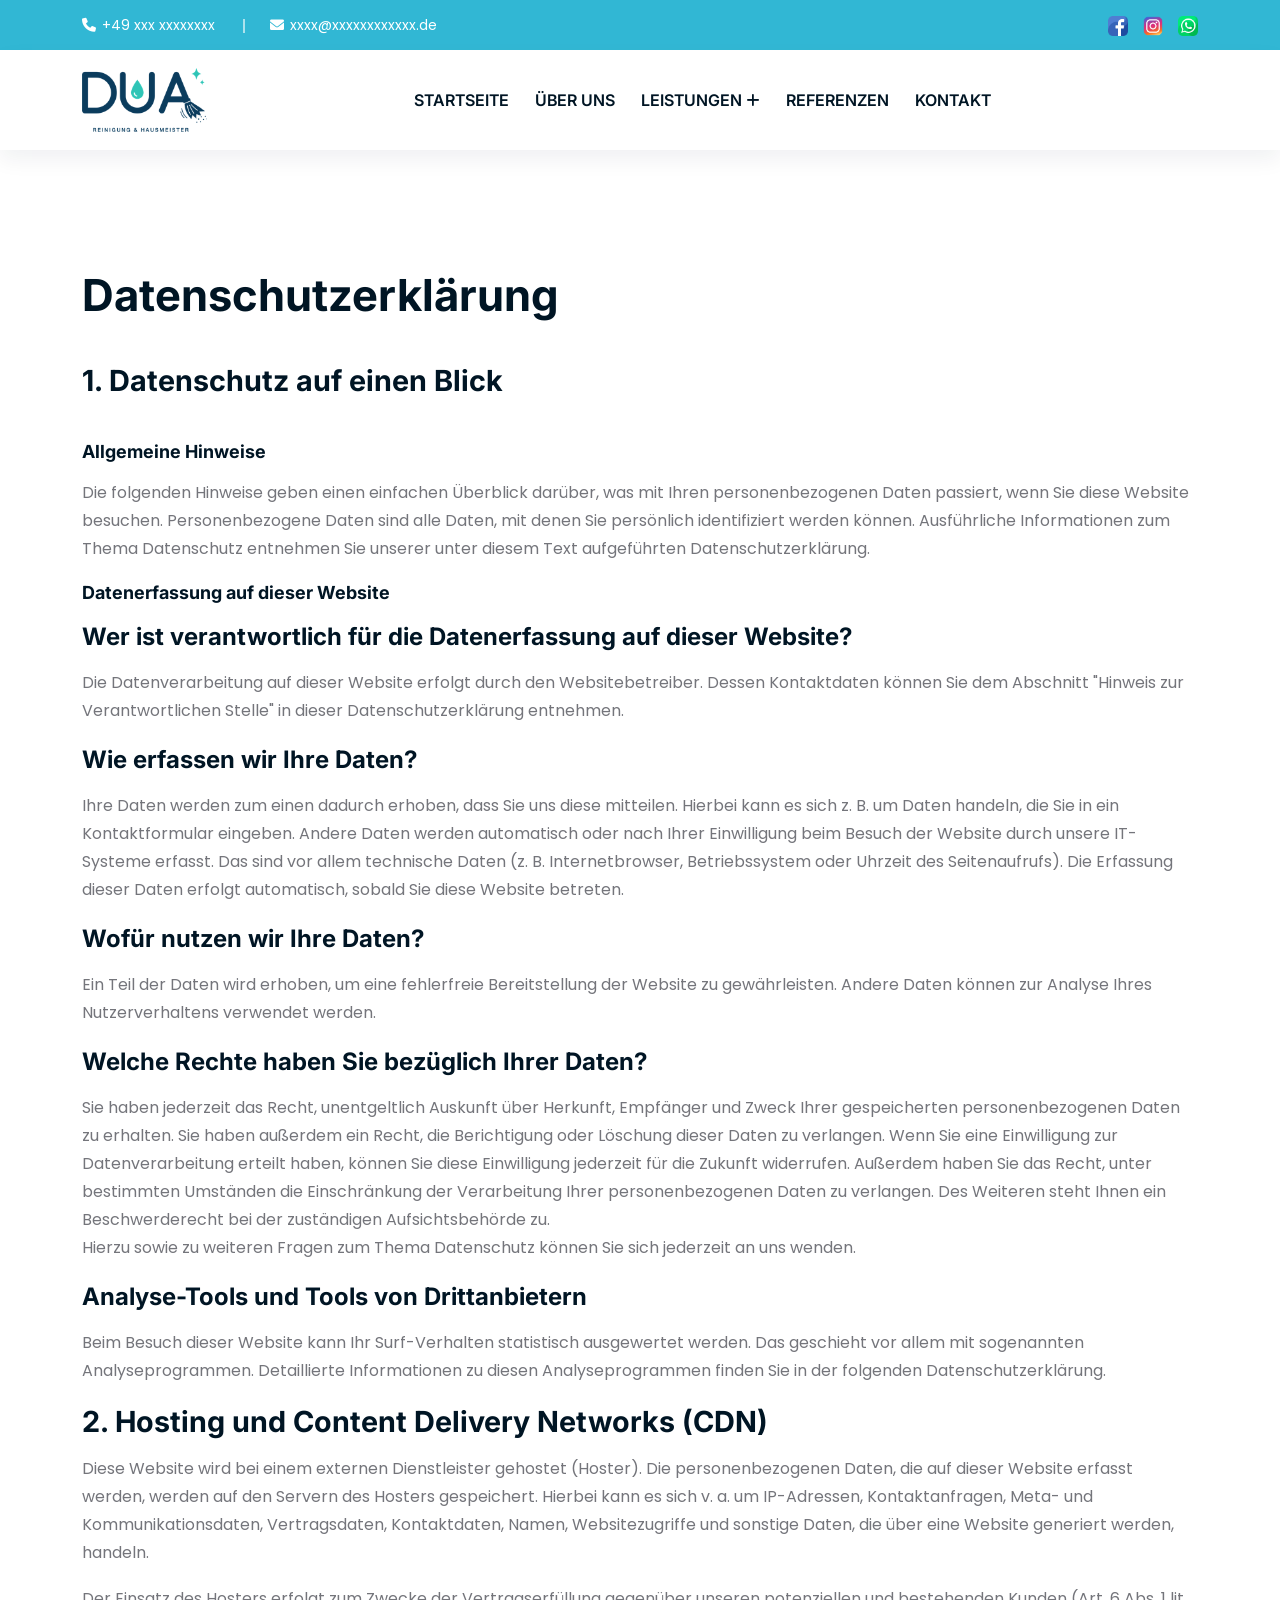
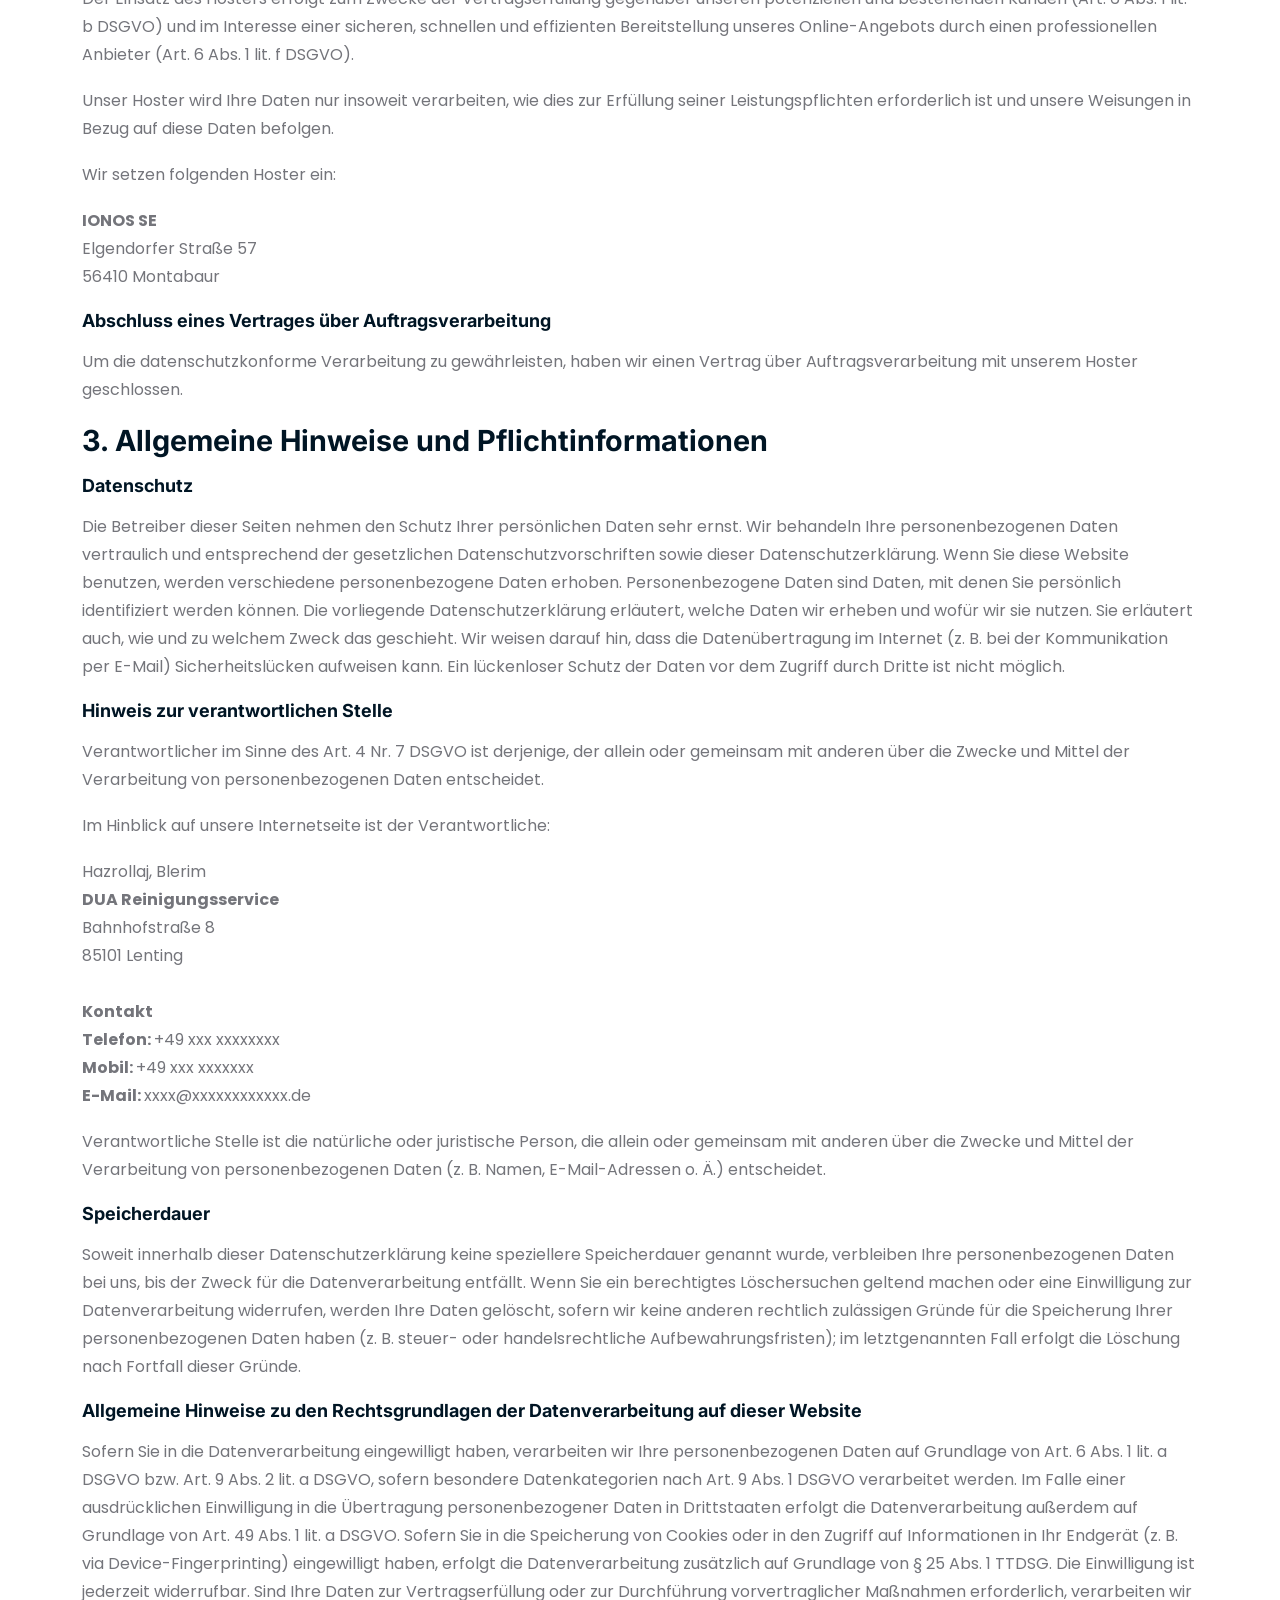
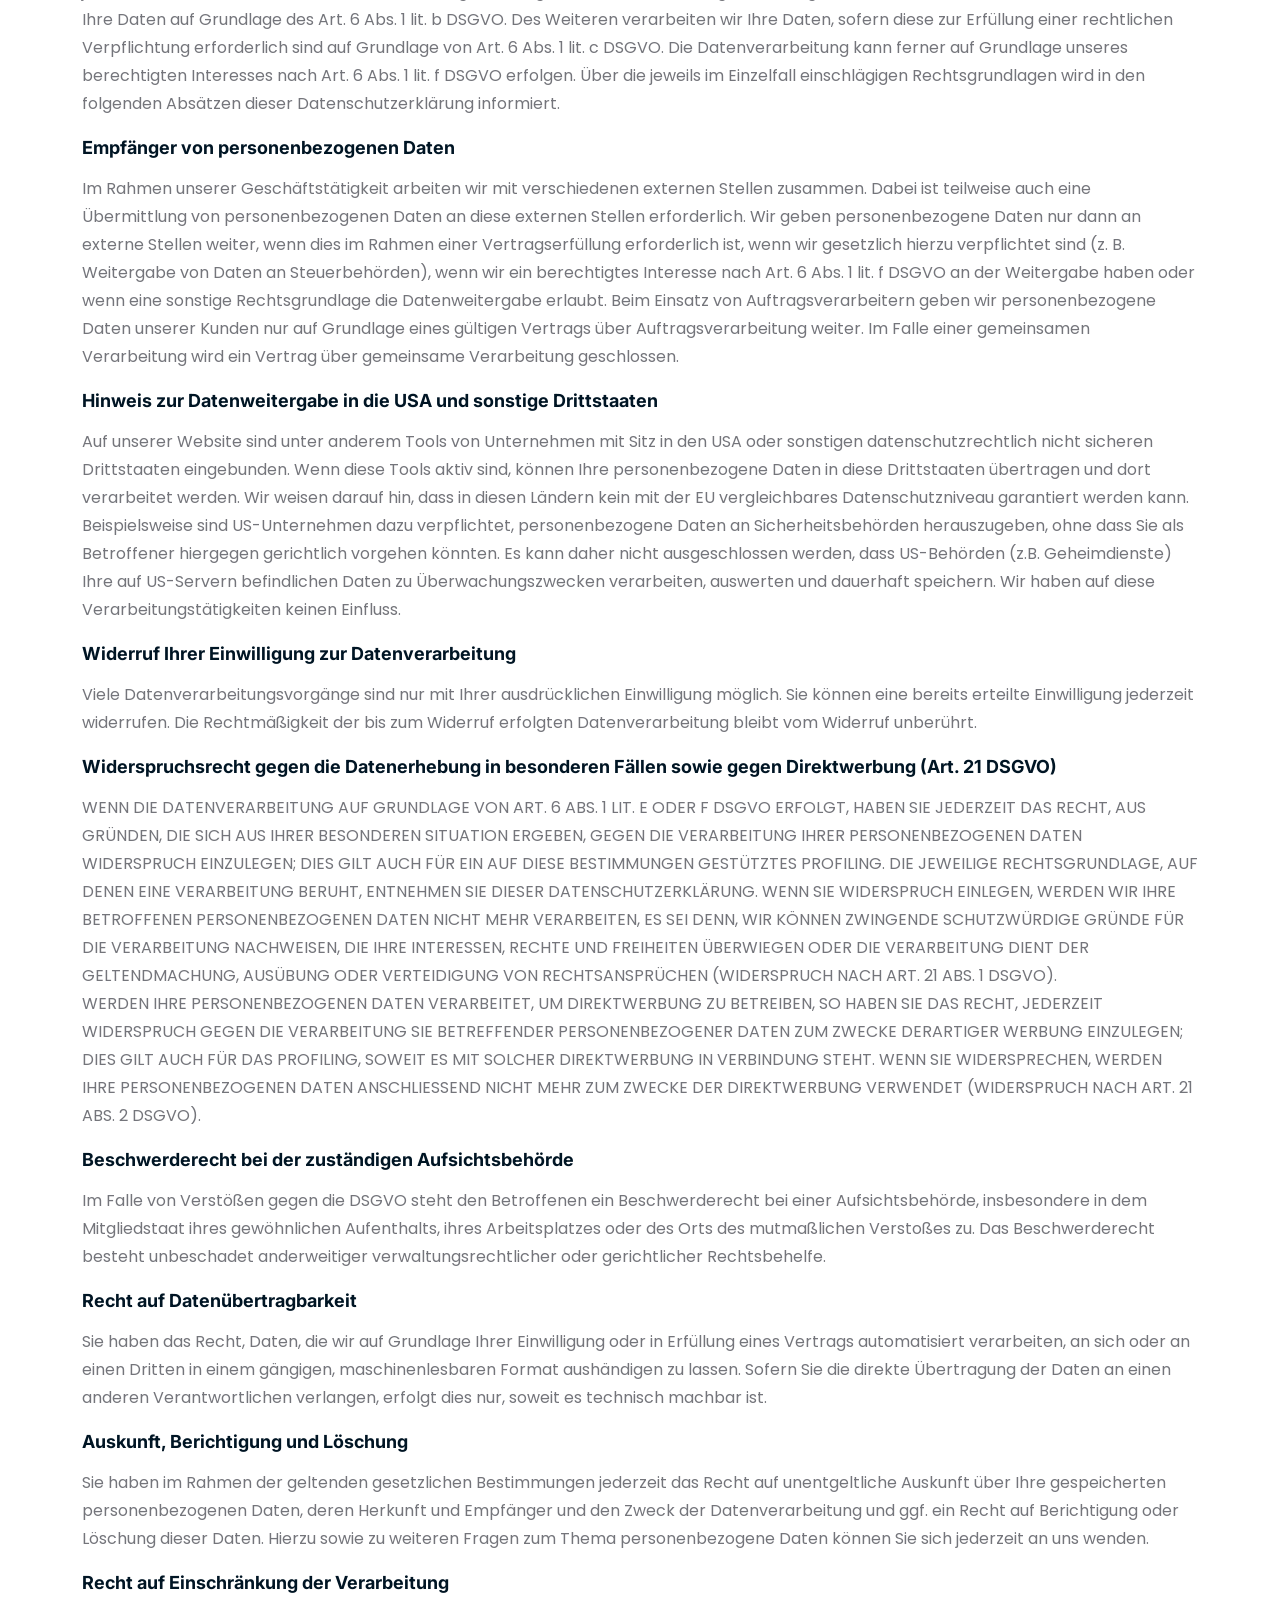
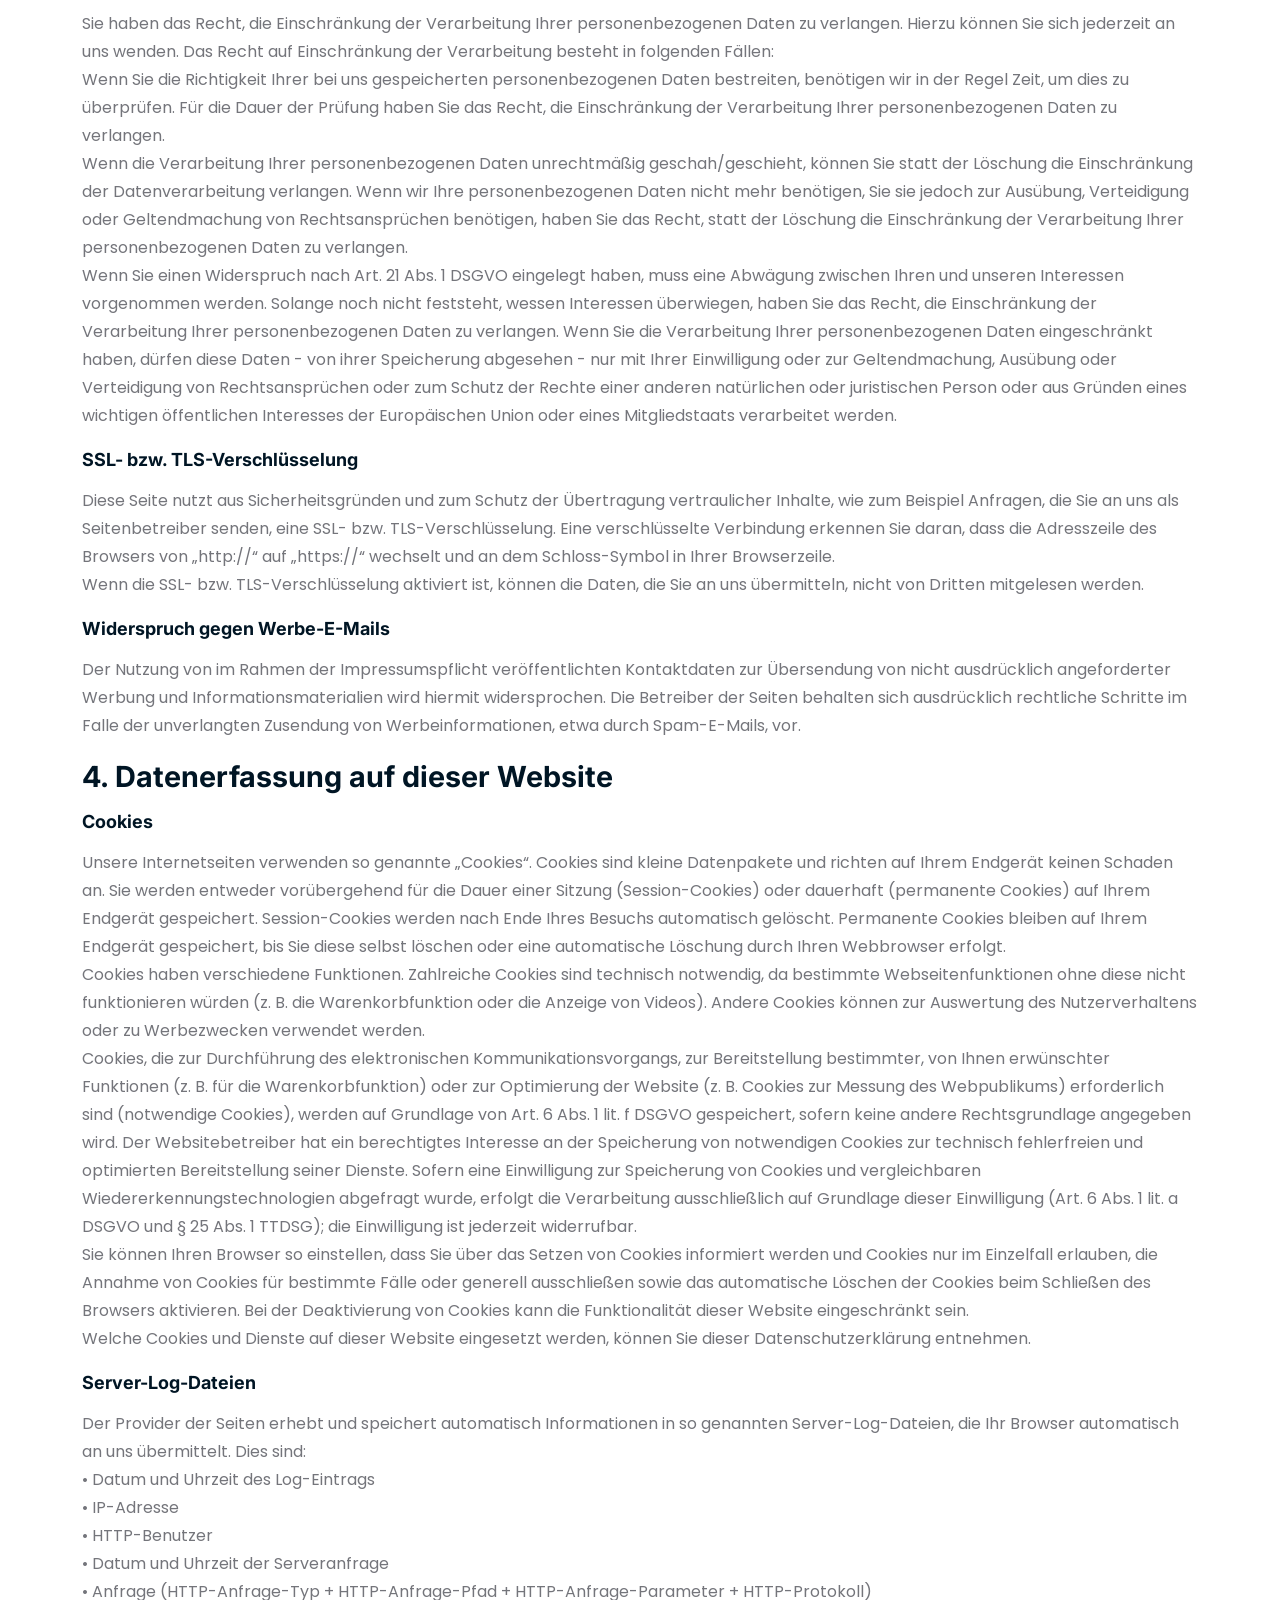
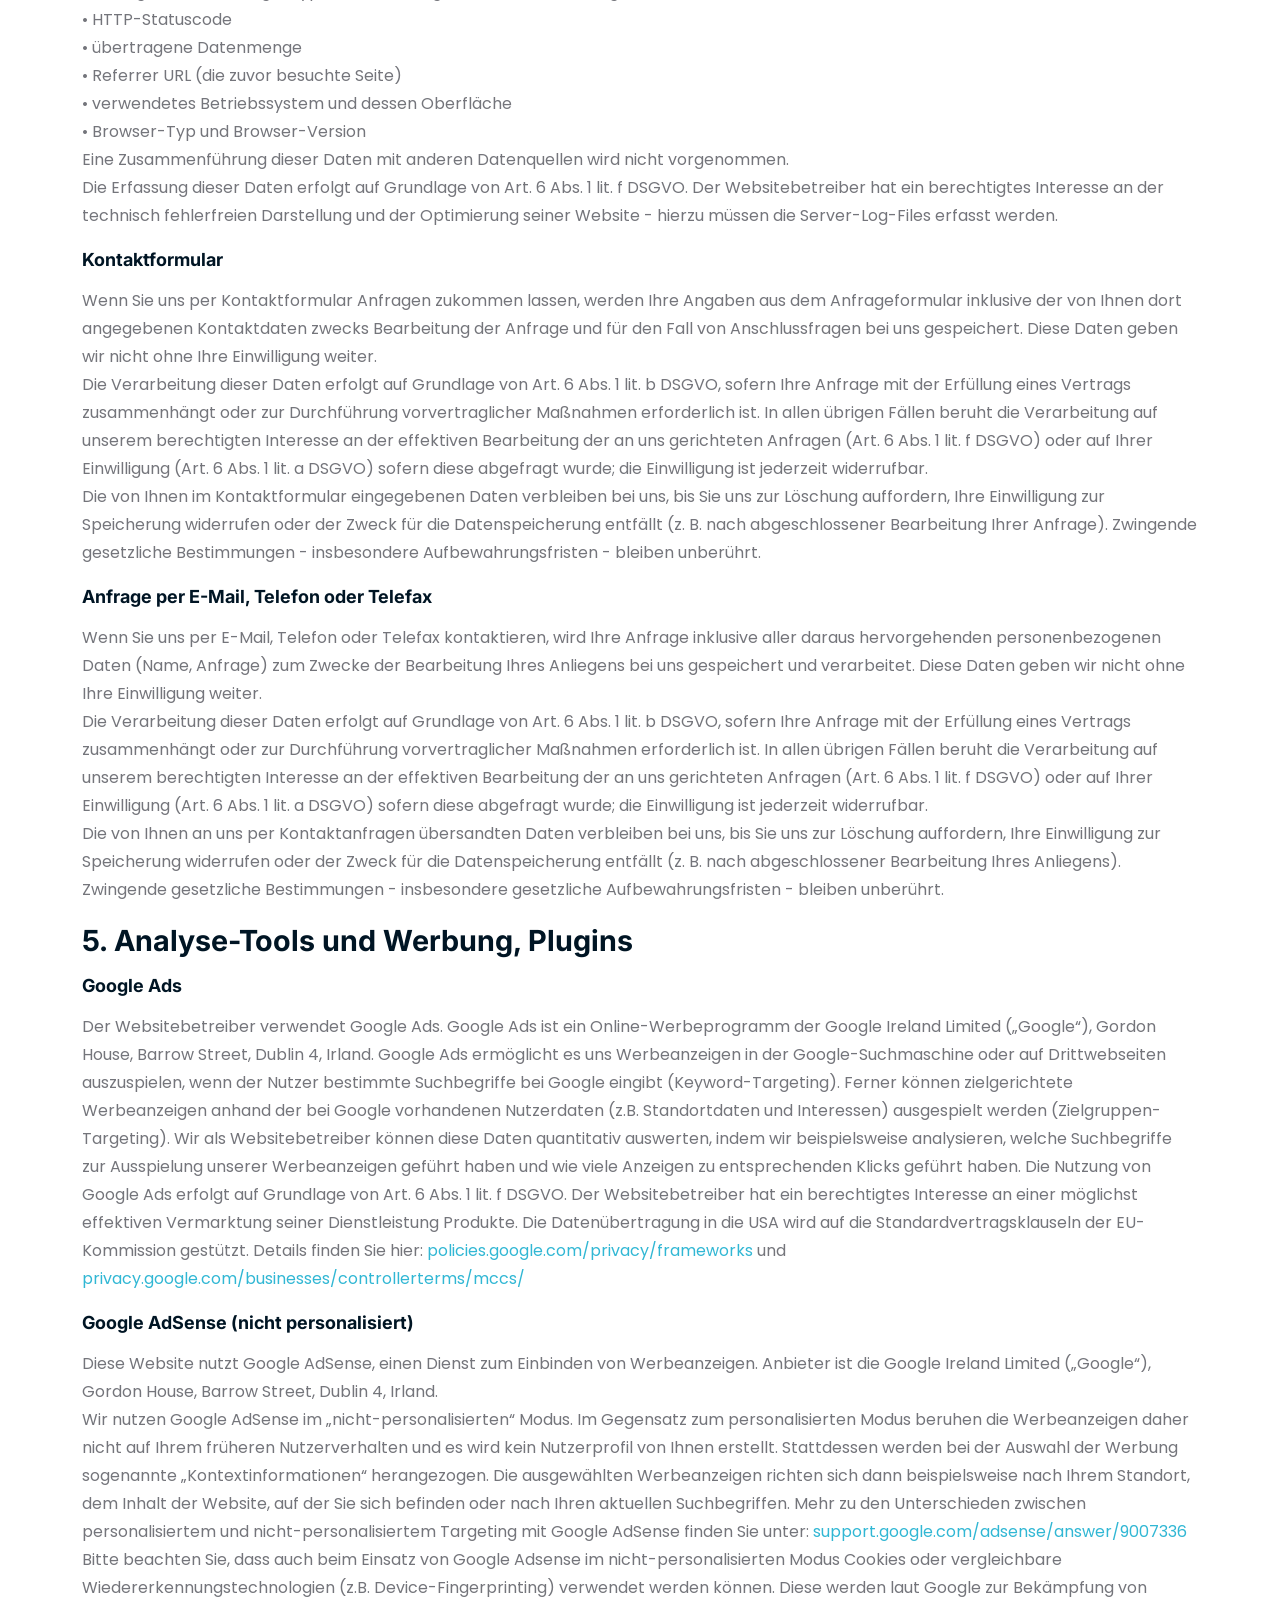
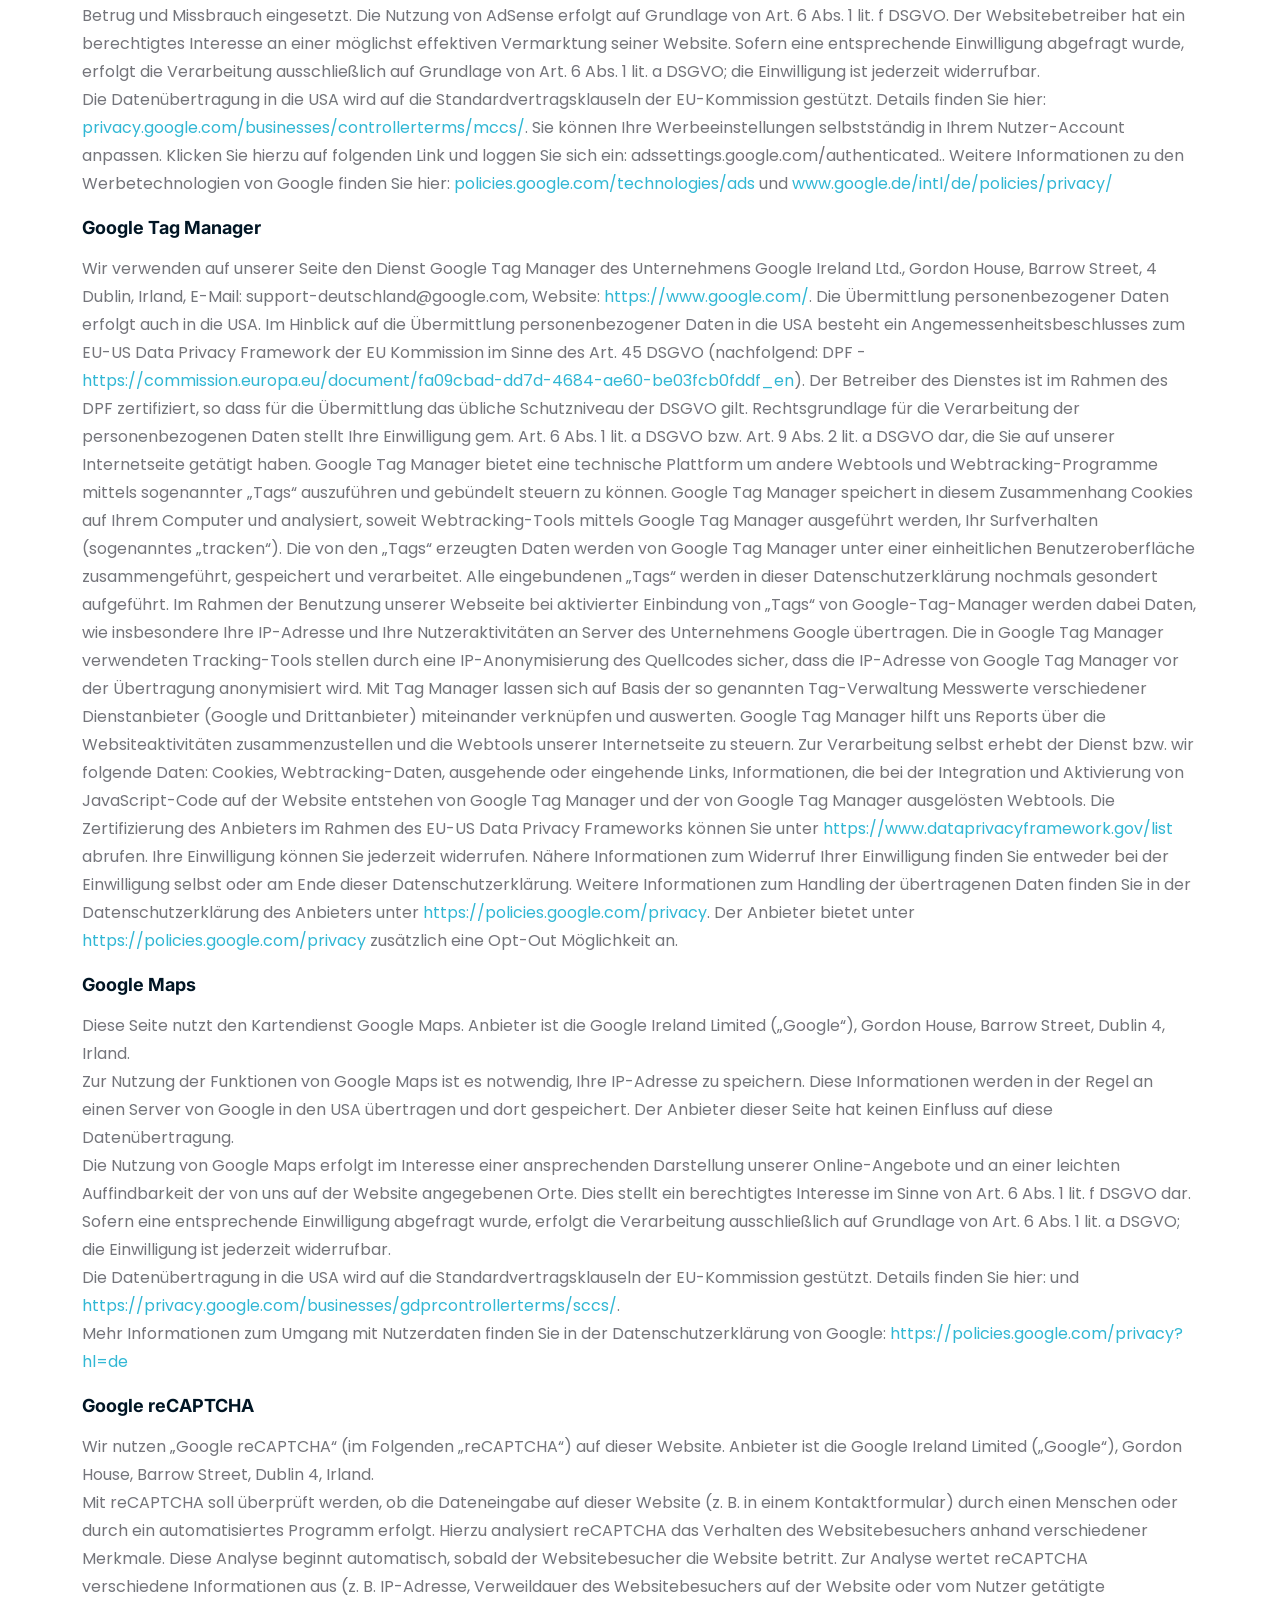
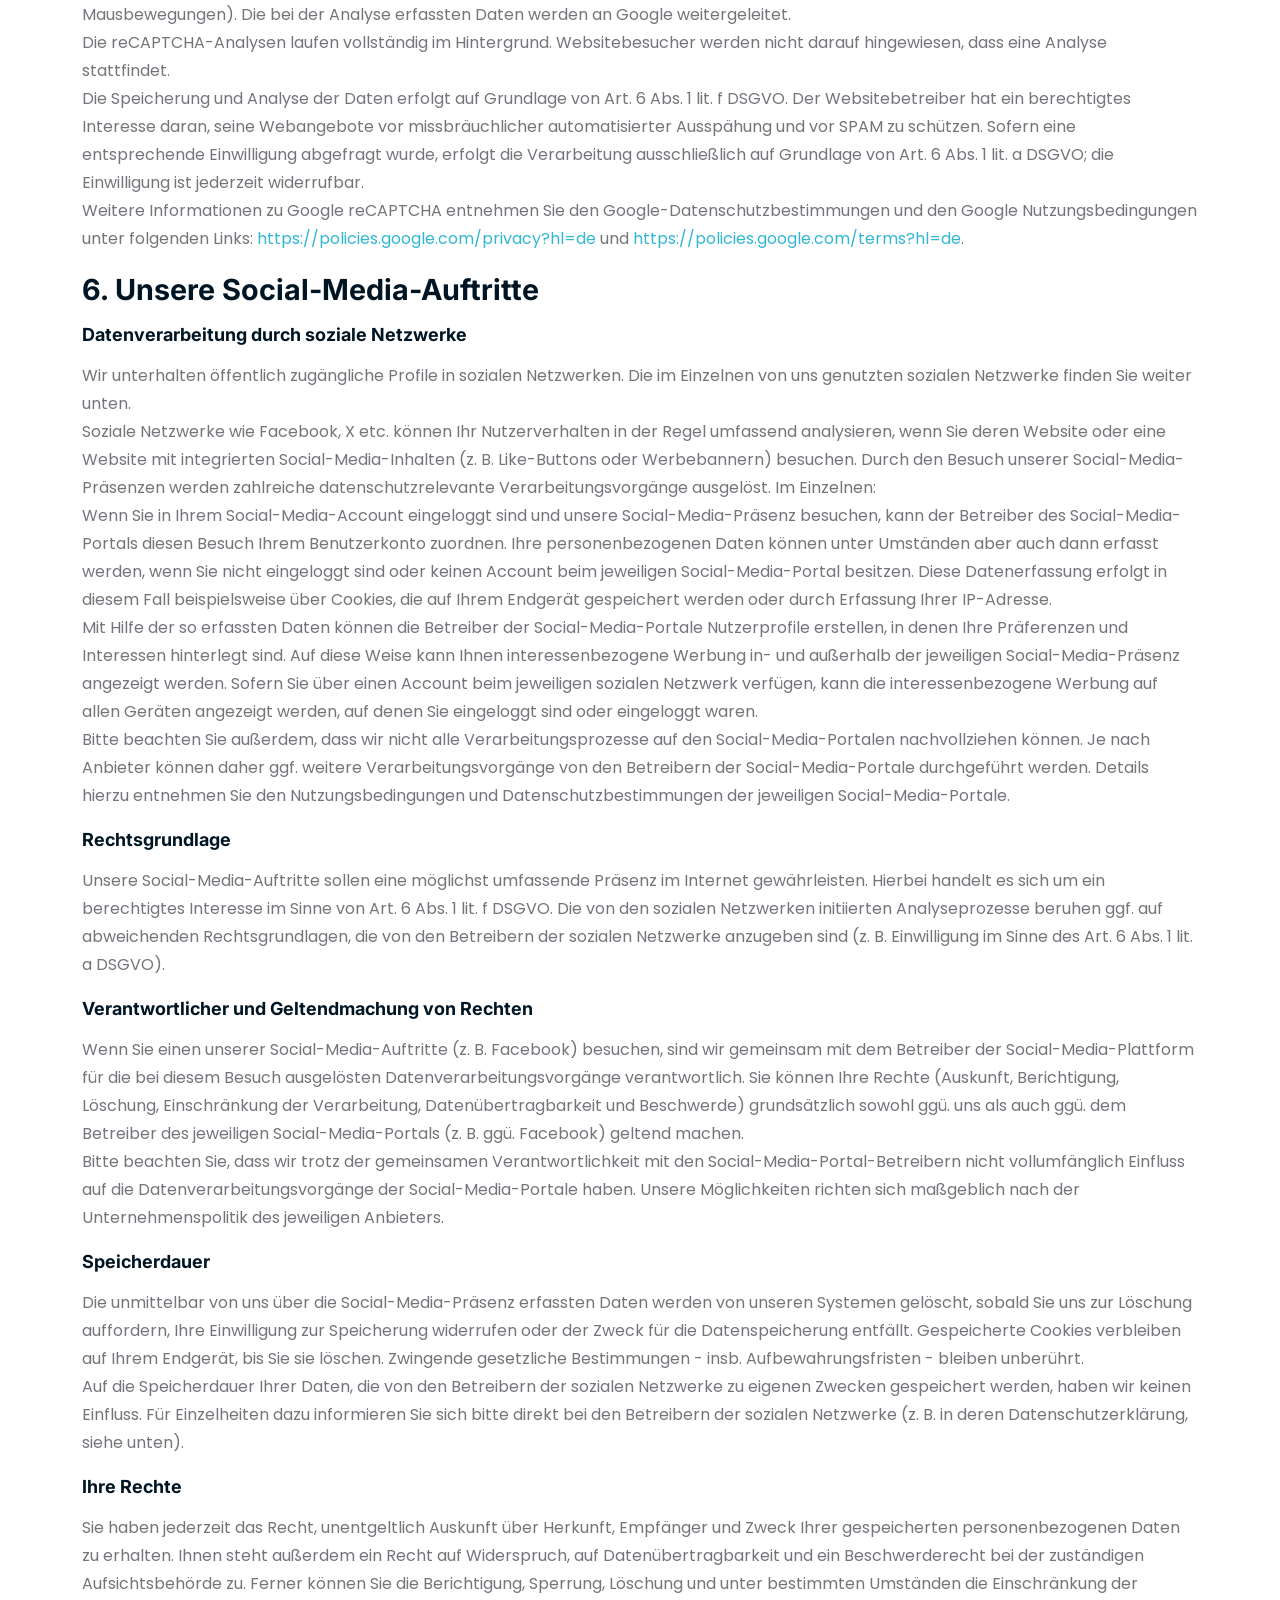
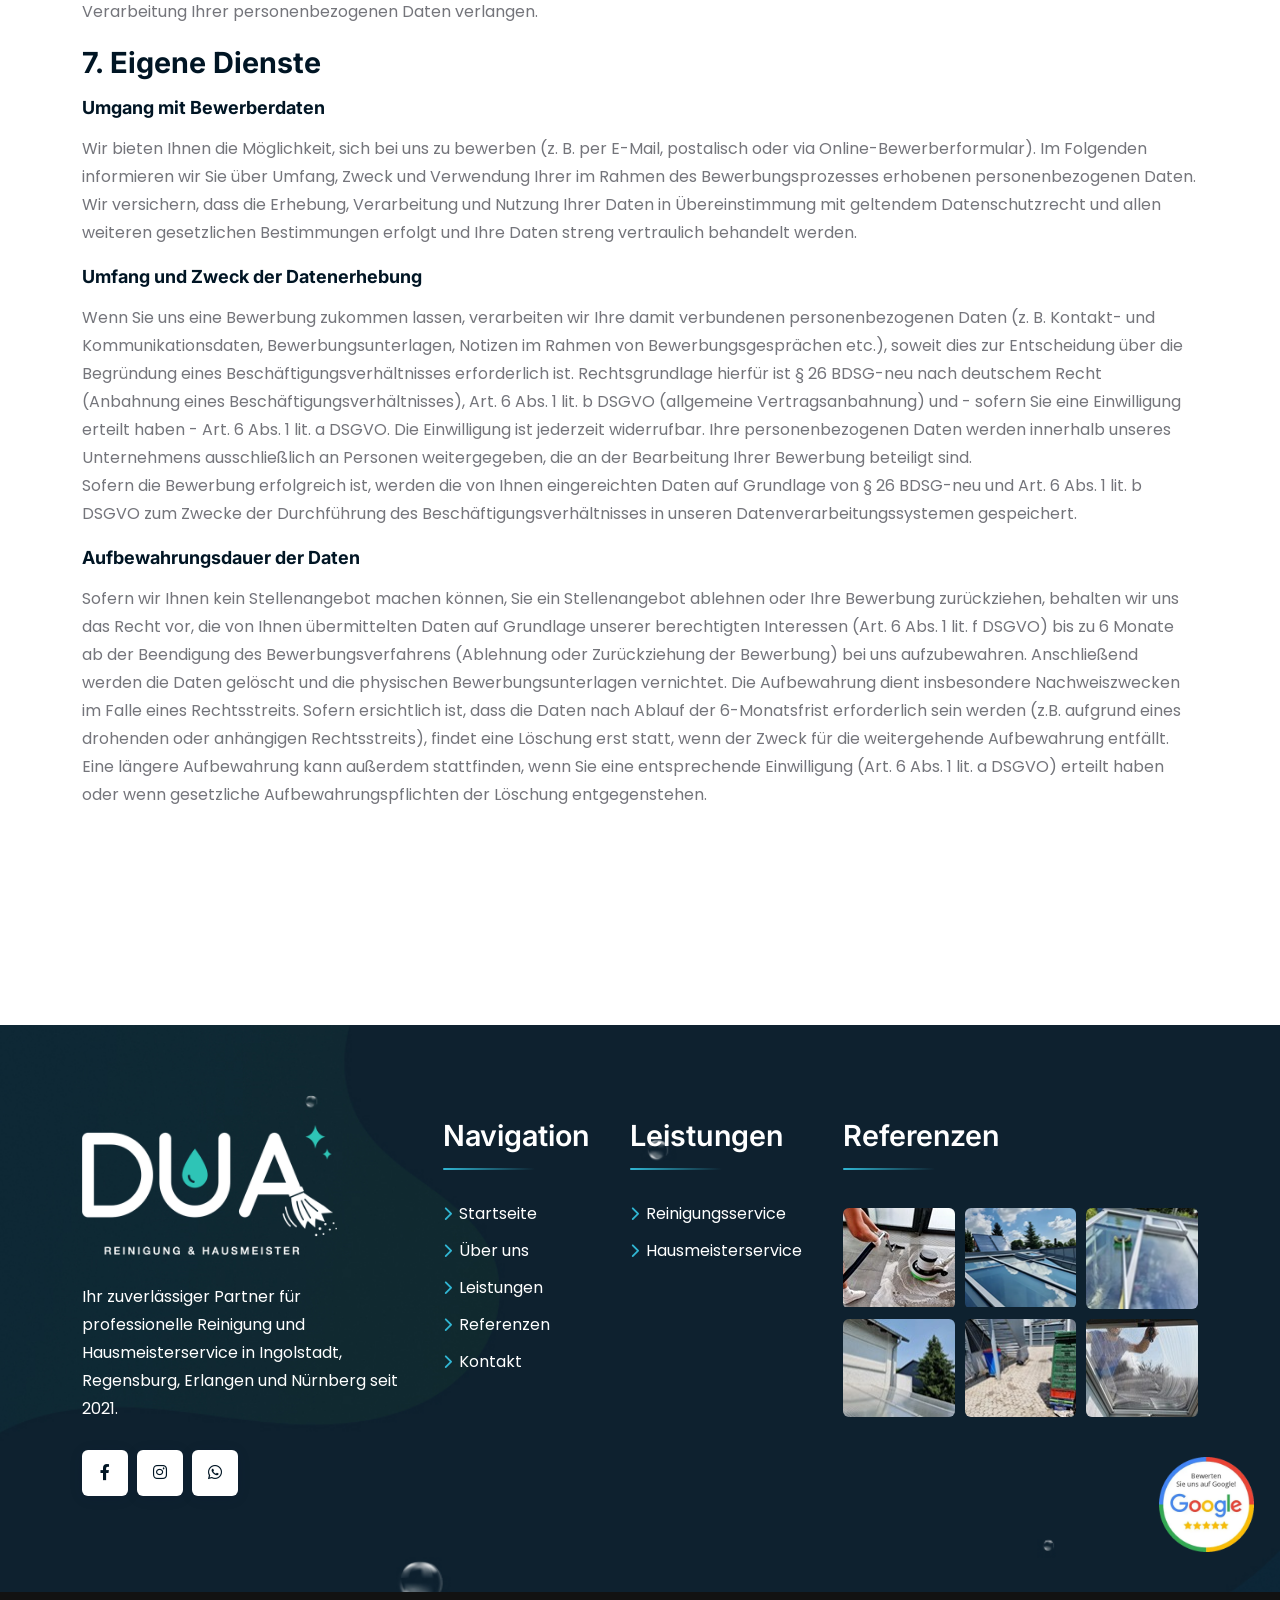
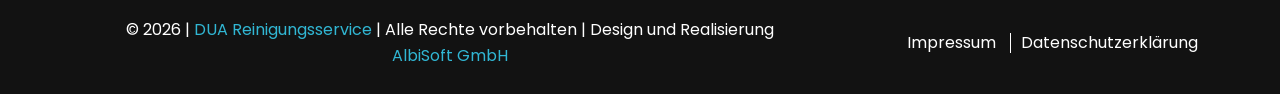
==== commit 23853991: "Partnerlogos entfernt, Kontaktdaten maskiert, Karte auf Singen Co-Authored-By: Claude Opus 5.5 <nore" ====
--- a/datenschutzerklaerung.html
+++ b/datenschutzerklaerung.html
@@ -7,7 +7,7 @@
         j.async = true;
         j.src = "https://www.googletagmanager.com/gtm.js?id=" + i + dl;
         f.parentNode.insertBefore(j, f);
-      })(window, document, "script", "dataLayer", "GTM-NFHCHBJR");</script><meta http-equiv="X-UA-Compatible" content="IE=edge"/><meta name="viewport" content="width=device-width,initial-scale=1,maximum-scale=5,user-scalable=yes"/><meta name="author" content="AlbiSoft GmbH"/><meta property="og:image" content="logo_social.jpg"/><meta property="og:image:width" content="1200"/><meta property="og:image:height" content="630"/><meta property="og:image:alt" content="DUA Reinigungsservice"/><meta property="og:site_name" content="DUA Reinigungsservice"/><meta property="og:title" content="DUA Reinigungsservice"/><meta property="og:url" content=""/><meta name="publisher" content="AlbiSoft GmbH"/><meta property="og:type" content="website"/><meta property="og:locale" content="de_DE"/><meta name="robots" content="index, follow"/><link href="favicon.ico" rel="icon"/><link rel="preload" as="image" href="assets/img/hero/hero_bg_1_1.webp" imagesrcset="assets/img/hero/hero_bg_1_1.webp" fetchpriority="high"/><link href="assets/css/bootstrap.min.css" rel="stylesheet"/><link href="assets/css/fontawesome.min.css" rel="stylesheet"/><link href="assets/css/magnific-popup.min.css" rel="stylesheet"/><link href="assets/css/swiper-bundle.min.css" rel="stylesheet"/><link href="assets/css/jquery.datetimepicker.min.css" rel="stylesheet"/><link href="assets/css/style.min.css" rel="stylesheet"/><link href="assets/css/custom.min.css" rel="stylesheet"/><link href="assets/css/app.min.css" rel="stylesheet"/><link href="assets/css/aos.min.css" rel="stylesheet"/><link rel="stylesheet" href="assets/vendor/glightbox/glightbox.min.css"/></head><body class="policy-body"><noscript><iframe src="https://www.googletagmanager.com/ns.html?id=GTM-NFHCHBJR" height="0" width="0" style="display: none; visibility: hidden"></iframe></noscript><div class="preloader"><div class="preloader-inner"><div><img src="assets/img/logo.png" title="Lader" alt="loader"/></div></div></div><div class="sidemenu-wrapper sidemenu-cart"><div class="sidemenu-content"><button class="closeButton sideMenuCls"><i class="far fa-times"></i></button></div></div><div class="popup-search-box d-none d-lg-block"><button class="searchClose"><i class="fal fa-times"></i></button><form action="#"><input/> <button type="submit"><i class="fal fa-search"></i></button></form></div><div class="th-menu-wrapper"><div class="th-menu-area text-center"><button class="th-menu-toggle"><i class="fal fa-times"></i></button><div class="mobile-logo"><a href="index.html"><img src="assets/img/logo.png" alt="logo"/></a></div><div class="th-mobile-menu"><ul><li><a href="index.html" title="Startseite">Startseite</a></li><li><a href="ueberuns.html" title="Über uns">Über uns</a></li><li class="menu-item-has-children"><a href="leistungen.html" title="Leistungen">Leistungen</a><ul class="sub-menu"><li><a href="reinigungsservice.html" title="Reinigungsservice">Reinigungsservice</a></li><li><a href="hausmeisterservice.html" title="Hausmeisterservice">Hausmeisterservice</a></li></ul></li><li><a href="referenzen.html" title="Referenzen">Referenzen</a></li><li><a href="kontakt.html" title="Kontakt">Kontakt</a></li></ul></div></div></div><header class="th-header header-layout1"><div class="header-top"><div class="container"><div class="row justify-content-center justify-content-lg-between align-items-center gy-2"><div class="col-auto d-none d-lg-block"><div class="header-links"><ul><li class="d-none d-sm-inline-block"><i class="fas fa-phone"></i><a href="tel:+4984149397497">+49 841 49397497</a></li><li class="d-none d-sm-inline-block"><i class="fas fa-envelope"></i><a href="mailto:info@dua-reinigung.de">info@dua-reinigung.de</a></li></ul></div></div><div class="col-auto"><div class="header-links"><ul><li><div class="social-links"><a href="https://www.facebook.com/p/Dua-Reinigungsservice-100070671917446/" title="Facebook" target="_blank"><img src="assets/img/icon/facebook.png" alt="facebook"/></a><a href="https://www.instagram.com/duareinigungsservice/" title="Instagram" target="_blank"><img src="assets/img/icon/instagram.png" alt="instagram"/></a><a href="https://wa.me/491729965242" title="WhatsApp" target="_blank" rel="noopener noreferrer"><img src="assets/img/icon/whatsapp.png" alt="whatsapp"/></a></div></li></ul></div></div></div></div></div><div class="sticky-wrapper"><div class="menu-area"><div class="container"><div class="row align-items-center justify-content-between"><div class="col-auto"><div class="header-logo"><a href="index.html" title="Startseite"><img src="assets/img/logo.png" title="Startseite" alt="logo"/></a></div></div><div class="col-auto d-none d-lg-inline-block"><nav class="main-menu d-none d-lg-inline-block"><ul><li><a href="index.html" title="Startseite">Startseite</a></li><li><a href="ueberuns.html" title="Über uns">Über uns</a></li><li class="menu-item-has-children"><a href="leistungen.html" title="Leistungen">Leistungen</a><ul class="sub-menu"><li><a href="reinigungsservice.html" title="Reinigungsservice">Reinigungsservice</a></li><li><a href="hausmeisterservice.html" title="Hausmeisterservice">Hausmeisterservice</a></li></ul></li><li><a href="referenzen.html" title="Referenzen">Referenzen</a></li><li><a href="kontakt.html" title="Kontakt">Kontakt</a></li></ul></nav></div><div class="col-auto"><div class="header-button"><a class="th-btn" href="kontakt.html" title="Kontaktaufnahme">Kontaktaufnahme<i class="fas fa-arrow-up-right ms-2"></i></a> <button class="th-menu-toggle d-block d-lg-none" type="button"><i class="far fa-bars"></i></button></div></div></div></div></div></div></header><section class="overflow-hidden space" id="service-sec"><div class="container"><div class="col-md-12"><h1>Datenschutzerklärung</h1><br/><h3>1. Datenschutz auf einen Blick</h3><br/><h4>Allgemeine Hinweise</h4><p>Die folgenden Hinweise geben einen einfachen Überblick darüber, was mit Ihren personenbezogenen Daten passiert, wenn Sie diese Website besuchen. Personenbezogene Daten sind alle Daten, mit denen Sie persönlich identifiziert werden können. Ausführliche Informationen zum Thema Datenschutz entnehmen Sie unserer unter diesem Text aufgeführten Datenschutzerklärung.</p><h4>Datenerfassung auf dieser Website</h4><h5>Wer ist verantwortlich für die Datenerfassung auf dieser Website?</h5><p>Die Datenverarbeitung auf dieser Website erfolgt durch den Websitebetreiber. Dessen Kontaktdaten können Sie dem Abschnitt "Hinweis zur Verantwortlichen Stelle" in dieser Datenschutzerklärung entnehmen.</p><h5>Wie erfassen wir Ihre Daten?</h5><p>Ihre Daten werden zum einen dadurch erhoben, dass Sie uns diese mitteilen. Hierbei kann es sich z. B. um Daten handeln, die Sie in ein Kontaktformular eingeben. Andere Daten werden automatisch oder nach Ihrer Einwilligung beim Besuch der Website durch unsere IT-Systeme erfasst. Das sind vor allem technische Daten (z. B. Internetbrowser, Betriebssystem oder Uhrzeit des Seitenaufrufs). Die Erfassung dieser Daten erfolgt automatisch, sobald Sie diese Website betreten.</p><h5>Wofür nutzen wir Ihre Daten?</h5><p>Ein Teil der Daten wird erhoben, um eine fehlerfreie Bereitstellung der Website zu gewährleisten. Andere Daten können zur Analyse Ihres Nutzerverhaltens verwendet werden.</p><h5>Welche Rechte haben Sie bezüglich Ihrer Daten?</h5><p>Sie haben jederzeit das Recht, unentgeltlich Auskunft über Herkunft, Empfänger und Zweck Ihrer gespeicherten personenbezogenen Daten zu erhalten. Sie haben außerdem ein Recht, die Berichtigung oder Löschung dieser Daten zu verlangen. Wenn Sie eine Einwilligung zur Datenverarbeitung erteilt haben, können Sie diese Einwilligung jederzeit für die Zukunft widerrufen. Außerdem haben Sie das Recht, unter bestimmten Umständen die Einschränkung der Verarbeitung Ihrer personenbezogenen Daten zu verlangen. Des Weiteren steht Ihnen ein Beschwerderecht bei der zuständigen Aufsichtsbehörde zu.<br/>Hierzu sowie zu weiteren Fragen zum Thema Datenschutz können Sie sich jederzeit an uns wenden.</p><h5>Analyse-Tools und Tools von Drittanbietern</h5><p>Beim Besuch dieser Website kann Ihr Surf-Verhalten statistisch ausgewertet werden. Das geschieht vor allem mit sogenannten Analyseprogrammen. Detaillierte Informationen zu diesen Analyseprogrammen finden Sie in der folgenden Datenschutzerklärung.</p><h3>2. Hosting und Content Delivery Networks (CDN)</h3><p>Diese Website wird bei einem externen Dienstleister gehostet (Hoster). Die personenbezogenen Daten, die auf dieser Website erfasst werden, werden auf den Servern des Hosters gespeichert. Hierbei kann es sich v. a. um IP-Adressen, Kontaktanfragen, Meta- und Kommunikationsdaten, Vertragsdaten, Kontaktdaten, Namen, Websitezugriffe und sonstige Daten, die über eine Website generiert werden, handeln.</p><p>Der Einsatz des Hosters erfolgt zum Zwecke der Vertragserfüllung gegenüber unseren potenziellen und bestehenden Kunden (Art. 6 Abs. 1 lit. b DSGVO) und im Interesse einer sicheren, schnellen und effizienten Bereitstellung unseres Online-Angebots durch einen professionellen Anbieter (Art. 6 Abs. 1 lit. f DSGVO).</p><p>Unser Hoster wird Ihre Daten nur insoweit verarbeiten, wie dies zur Erfüllung seiner Leistungspflichten erforderlich ist und unsere Weisungen in Bezug auf diese Daten befolgen.</p><p>Wir setzen folgenden Hoster ein:</p><p><b>IONOS SE</b><br/>Elgendorfer Straße 57<br/>56410 Montabaur</p><h4>Abschluss eines Vertrages über Auftragsverarbeitung</h4><p>Um die datenschutzkonforme Verarbeitung zu gewährleisten, haben wir einen Vertrag über Auftragsverarbeitung mit unserem Hoster geschlossen.</p><h3>3. Allgemeine Hinweise und Pflichtinformationen</h3><h4>Datenschutz</h4><p>Die Betreiber dieser Seiten nehmen den Schutz Ihrer persönlichen Daten sehr ernst. Wir behandeln Ihre personenbezogenen Daten vertraulich und entsprechend der gesetzlichen Datenschutzvorschriften sowie dieser Datenschutzerklärung. Wenn Sie diese Website benutzen, werden verschiedene personenbezogene Daten erhoben. Personenbezogene Daten sind Daten, mit denen Sie persönlich identifiziert werden können. Die vorliegende Datenschutzerklärung erläutert, welche Daten wir erheben und wofür wir sie nutzen. Sie erläutert auch, wie und zu welchem Zweck das geschieht. Wir weisen darauf hin, dass die Datenübertragung im Internet (z. B. bei der Kommunikation per E-Mail) Sicherheitslücken aufweisen kann. Ein lückenloser Schutz der Daten vor dem Zugriff durch Dritte ist nicht möglich.</p><h4>Hinweis zur verantwortlichen Stelle</h4><p>Verantwortlicher im Sinne des Art. 4 Nr. 7 DSGVO ist derjenige, der allein oder gemeinsam mit anderen über die Zwecke und Mittel der Verarbeitung von personenbezogenen Daten entscheidet.</p><p>Im Hinblick auf unsere Internetseite ist der Verantwortliche:</p><p>Hazrollaj, Blerim<br/><b>DUA Reinigungsservice</b><br/>Bahnhofstraße 8<br/>85101 Lenting<br/><br/><b>Kontakt</b><br/><b>Telefon: </b><span>+49 841 49397497</span><br/><b>Mobil: </b><span>+49 172 9965242</span><br/><b>E-Mail: </b><span>info@dua-reinigung.de</span></p><p>Verantwortliche Stelle ist die natürliche oder juristische Person, die allein oder gemeinsam mit anderen über die Zwecke und Mittel der Verarbeitung von personenbezogenen Daten (z. B. Namen, E-Mail-Adressen o. Ä.) entscheidet.</p><h4>Speicherdauer</h4><p>Soweit innerhalb dieser Datenschutzerklärung keine speziellere Speicherdauer genannt wurde, verbleiben Ihre personenbezogenen Daten bei uns, bis der Zweck für die Datenverarbeitung entfällt. Wenn Sie ein berechtigtes Löschersuchen geltend machen oder eine Einwilligung zur Datenverarbeitung widerrufen, werden Ihre Daten gelöscht, sofern wir keine anderen rechtlich zulässigen Gründe für die Speicherung Ihrer personenbezogenen Daten haben (z. B. steuer- oder handelsrechtliche Aufbewahrungsfristen); im letztgenannten Fall erfolgt die Löschung nach Fortfall dieser Gründe.</p><h4>Allgemeine Hinweise zu den Rechtsgrundlagen der Datenverarbeitung auf dieser Website</h4><p>Sofern Sie in die Datenverarbeitung eingewilligt haben, verarbeiten wir Ihre personenbezogenen Daten auf Grundlage von Art. 6 Abs. 1 lit. a DSGVO bzw. Art. 9 Abs. 2 lit. a DSGVO, sofern besondere Datenkategorien nach Art. 9 Abs. 1 DSGVO verarbeitet werden. Im Falle einer ausdrücklichen Einwilligung in die Übertragung personenbezogener Daten in Drittstaaten erfolgt die Datenverarbeitung außerdem auf Grundlage von Art. 49 Abs. 1 lit. a DSGVO. Sofern Sie in die Speicherung von Cookies oder in den Zugriff auf Informationen in Ihr Endgerät (z. B. via Device-Fingerprinting) eingewilligt haben, erfolgt die Datenverarbeitung zusätzlich auf Grundlage von § 25 Abs. 1 TTDSG. Die Einwilligung ist jederzeit widerrufbar. Sind Ihre Daten zur Vertragserfüllung oder zur Durchführung vorvertraglicher Maßnahmen erforderlich, verarbeiten wir Ihre Daten auf Grundlage des Art. 6 Abs. 1 lit. b DSGVO. Des Weiteren verarbeiten wir Ihre Daten, sofern diese zur Erfüllung einer rechtlichen Verpflichtung erforderlich sind auf Grundlage von Art. 6 Abs. 1 lit. c DSGVO. Die Datenverarbeitung kann ferner auf Grundlage unseres berechtigten Interesses nach Art. 6 Abs. 1 lit. f DSGVO erfolgen. Über die jeweils im Einzelfall einschlägigen Rechtsgrundlagen wird in den folgenden Absätzen dieser Datenschutzerklärung informiert.</p><h4>Empfänger von personenbezogenen Daten</h4><p>Im Rahmen unserer Geschäftstätigkeit arbeiten wir mit verschiedenen externen Stellen zusammen. Dabei ist teilweise auch eine Übermittlung von personenbezogenen Daten an diese externen Stellen erforderlich. Wir geben personenbezogene Daten nur dann an externe Stellen weiter, wenn dies im Rahmen einer Vertragserfüllung erforderlich ist, wenn wir gesetzlich hierzu verpflichtet sind (z. B. Weitergabe von Daten an Steuerbehörden), wenn wir ein berechtigtes Interesse nach Art. 6 Abs. 1 lit. f DSGVO an der Weitergabe haben oder wenn eine sonstige Rechtsgrundlage die Datenweitergabe erlaubt. Beim Einsatz von Auftragsverarbeitern geben wir personenbezogene Daten unserer Kunden nur auf Grundlage eines gültigen Vertrags über Auftragsverarbeitung weiter. Im Falle einer gemeinsamen Verarbeitung wird ein Vertrag über gemeinsame Verarbeitung geschlossen.</p><h4>Hinweis zur Datenweitergabe in die USA und sonstige Drittstaaten</h4><p>Auf unserer Website sind unter anderem Tools von Unternehmen mit Sitz in den USA oder sonstigen datenschutzrechtlich nicht sicheren Drittstaaten eingebunden. Wenn diese Tools aktiv sind, können Ihre personenbezogene Daten in diese Drittstaaten übertragen und dort verarbeitet werden. Wir weisen darauf hin, dass in diesen Ländern kein mit der EU vergleichbares Datenschutzniveau garantiert werden kann. Beispielsweise sind US-Unternehmen dazu verpflichtet, personenbezogene Daten an Sicherheitsbehörden herauszugeben, ohne dass Sie als Betroffener hiergegen gerichtlich vorgehen könnten. Es kann daher nicht ausgeschlossen werden, dass US-Behörden (z.B. Geheimdienste) Ihre auf US-Servern befindlichen Daten zu Überwachungszwecken verarbeiten, auswerten und dauerhaft speichern. Wir haben auf diese Verarbeitungstätigkeiten keinen Einfluss.</p><h4>Widerruf Ihrer Einwilligung zur Datenverarbeitung</h4><p>Viele Datenverarbeitungsvorgänge sind nur mit Ihrer ausdrücklichen Einwilligung möglich. Sie können eine bereits erteilte Einwilligung jederzeit widerrufen. Die Rechtmäßigkeit der bis zum Widerruf erfolgten Datenverarbeitung bleibt vom Widerruf unberührt.</p><h4>Widerspruchsrecht gegen die Datenerhebung in besonderen Fällen sowie gegen Direktwerbung (Art. 21 DSGVO)</h4><p>WENN DIE DATENVERARBEITUNG AUF GRUNDLAGE VON ART. 6 ABS. 1 LIT. E ODER F DSGVO ERFOLGT, HABEN SIE JEDERZEIT DAS RECHT, AUS GRÜNDEN, DIE SICH AUS IHRER BESONDEREN SITUATION ERGEBEN, GEGEN DIE VERARBEITUNG IHRER PERSONENBEZOGENEN DATEN WIDERSPRUCH EINZULEGEN; DIES GILT AUCH FÜR EIN AUF DIESE BESTIMMUNGEN GESTÜTZTES PROFILING. DIE JEWEILIGE RECHTSGRUNDLAGE, AUF DENEN EINE VERARBEITUNG BERUHT, ENTNEHMEN SIE DIESER DATENSCHUTZERKLÄRUNG. WENN SIE WIDERSPRUCH EINLEGEN, WERDEN WIR IHRE BETROFFENEN PERSONENBEZOGENEN DATEN NICHT MEHR VERARBEITEN, ES SEI DENN, WIR KÖNNEN ZWINGENDE SCHUTZWÜRDIGE GRÜNDE FÜR DIE VERARBEITUNG NACHWEISEN, DIE IHRE INTERESSEN, RECHTE UND FREIHEITEN ÜBERWIEGEN ODER DIE VERARBEITUNG DIENT DER GELTENDMACHUNG, AUSÜBUNG ODER VERTEIDIGUNG VON RECHTSANSPRÜCHEN (WIDERSPRUCH NACH ART. 21 ABS. 1 DSGVO).<br/>WERDEN IHRE PERSONENBEZOGENEN DATEN VERARBEITET, UM DIREKTWERBUNG ZU BETREIBEN, SO HABEN SIE DAS RECHT, JEDERZEIT WIDERSPRUCH GEGEN DIE VERARBEITUNG SIE BETREFFENDER PERSONENBEZOGENER DATEN ZUM ZWECKE DERARTIGER WERBUNG EINZULEGEN; DIES GILT AUCH FÜR DAS PROFILING, SOWEIT ES MIT SOLCHER DIREKTWERBUNG IN VERBINDUNG STEHT. WENN SIE WIDERSPRECHEN, WERDEN IHRE PERSONENBEZOGENEN DATEN ANSCHLIESSEND NICHT MEHR ZUM ZWECKE DER DIREKTWERBUNG VERWENDET (WIDERSPRUCH NACH ART. 21 ABS. 2 DSGVO).</p><h4>Beschwerderecht bei der zuständigen Aufsichtsbehörde</h4><p>Im Falle von Verstößen gegen die DSGVO steht den Betroffenen ein Beschwerderecht bei einer Aufsichtsbehörde, insbesondere in dem Mitgliedstaat ihres gewöhnlichen Aufenthalts, ihres Arbeitsplatzes oder des Orts des mutmaßlichen Verstoßes zu. Das Beschwerderecht besteht unbeschadet anderweitiger verwaltungsrechtlicher oder gerichtlicher Rechtsbehelfe.</p><h4>Recht auf Datenübertragbarkeit</h4><p>Sie haben das Recht, Daten, die wir auf Grundlage Ihrer Einwilligung oder in Erfüllung eines Vertrags automatisiert verarbeiten, an sich oder an einen Dritten in einem gängigen, maschinenlesbaren Format aushändigen zu lassen. Sofern Sie die direkte Übertragung der Daten an einen anderen Verantwortlichen verlangen, erfolgt dies nur, soweit es technisch machbar ist.</p><h4>Auskunft, Berichtigung und Löschung</h4><p>Sie haben im Rahmen der geltenden gesetzlichen Bestimmungen jederzeit das Recht auf unentgeltliche Auskunft über Ihre gespeicherten personenbezogenen Daten, deren Herkunft und Empfänger und den Zweck der Datenverarbeitung und ggf. ein Recht auf Berichtigung oder Löschung dieser Daten. Hierzu sowie zu weiteren Fragen zum Thema personenbezogene Daten können Sie sich jederzeit an uns wenden.</p><h4>Recht auf Einschränkung der Verarbeitung</h4><p>Sie haben das Recht, die Einschränkung der Verarbeitung Ihrer personenbezogenen Daten zu verlangen. Hierzu können Sie sich jederzeit an uns wenden. Das Recht auf Einschränkung der Verarbeitung besteht in folgenden Fällen:<br/>Wenn Sie die Richtigkeit Ihrer bei uns gespeicherten personenbezogenen Daten bestreiten, benötigen wir in der Regel Zeit, um dies zu überprüfen. Für die Dauer der Prüfung haben Sie das Recht, die Einschränkung der Verarbeitung Ihrer personenbezogenen Daten zu verlangen.<br/>Wenn die Verarbeitung Ihrer personenbezogenen Daten unrechtmäßig geschah/geschieht, können Sie statt der Löschung die Einschränkung der Datenverarbeitung verlangen. Wenn wir Ihre personenbezogenen Daten nicht mehr benötigen, Sie sie jedoch zur Ausübung, Verteidigung oder Geltendmachung von Rechtsansprüchen benötigen, haben Sie das Recht, statt der Löschung die Einschränkung der Verarbeitung Ihrer personenbezogenen Daten zu verlangen.<br/>Wenn Sie einen Widerspruch nach Art. 21 Abs. 1 DSGVO eingelegt haben, muss eine Abwägung zwischen Ihren und unseren Interessen vorgenommen werden. Solange noch nicht feststeht, wessen Interessen überwiegen, haben Sie das Recht, die Einschränkung der Verarbeitung Ihrer personenbezogenen Daten zu verlangen. Wenn Sie die Verarbeitung Ihrer personenbezogenen Daten eingeschränkt haben, dürfen diese Daten - von ihrer Speicherung abgesehen - nur mit Ihrer Einwilligung oder zur Geltendmachung, Ausübung oder Verteidigung von Rechtsansprüchen oder zum Schutz der Rechte einer anderen natürlichen oder juristischen Person oder aus Gründen eines wichtigen öffentlichen Interesses der Europäischen Union oder eines Mitgliedstaats verarbeitet werden.</p><h4>SSL- bzw. TLS-Verschlüsselung</h4><p>Diese Seite nutzt aus Sicherheitsgründen und zum Schutz der Übertragung vertraulicher Inhalte, wie zum Beispiel Anfragen, die Sie an uns als Seitenbetreiber senden, eine SSL- bzw. TLS-Verschlüsselung. Eine verschlüsselte Verbindung erkennen Sie daran, dass die Adresszeile des Browsers von „http://“ auf „https://“ wechselt und an dem Schloss-Symbol in Ihrer Browserzeile.<br/>Wenn die SSL- bzw. TLS-Verschlüsselung aktiviert ist, können die Daten, die Sie an uns übermitteln, nicht von Dritten mitgelesen werden.</p><h4>Widerspruch gegen Werbe-E-Mails</h4><p>Der Nutzung von im Rahmen der Impressumspflicht veröffentlichten Kontaktdaten zur Übersendung von nicht ausdrücklich angeforderter Werbung und Informationsmaterialien wird hiermit widersprochen. Die Betreiber der Seiten behalten sich ausdrücklich rechtliche Schritte im Falle der unverlangten Zusendung von Werbeinformationen, etwa durch Spam-E-Mails, vor.</p><h3>4. Datenerfassung auf dieser Website</h3><h4>Cookies</h4><p>Unsere Internetseiten verwenden so genannte „Cookies“. Cookies sind kleine Datenpakete und richten auf Ihrem Endgerät keinen Schaden an. Sie werden entweder vorübergehend für die Dauer einer Sitzung (Session-Cookies) oder dauerhaft (permanente Cookies) auf Ihrem Endgerät gespeichert. Session-Cookies werden nach Ende Ihres Besuchs automatisch gelöscht. Permanente Cookies bleiben auf Ihrem Endgerät gespeichert, bis Sie diese selbst löschen oder eine automatische Löschung durch Ihren Webbrowser erfolgt.<br/>Cookies haben verschiedene Funktionen. Zahlreiche Cookies sind technisch notwendig, da bestimmte Webseitenfunktionen ohne diese nicht funktionieren würden (z. B. die Warenkorbfunktion oder die Anzeige von Videos). Andere Cookies können zur Auswertung des Nutzerverhaltens oder zu Werbezwecken verwendet werden.<br/>Cookies, die zur Durchführung des elektronischen Kommunikationsvorgangs, zur Bereitstellung bestimmter, von Ihnen erwünschter Funktionen (z. B. für die Warenkorbfunktion) oder zur Optimierung der Website (z. B. Cookies zur Messung des Webpublikums) erforderlich sind (notwendige Cookies), werden auf Grundlage von Art. 6 Abs. 1 lit. f DSGVO gespeichert, sofern keine andere Rechtsgrundlage angegeben wird. Der Websitebetreiber hat ein berechtigtes Interesse an der Speicherung von notwendigen Cookies zur technisch fehlerfreien und optimierten Bereitstellung seiner Dienste. Sofern eine Einwilligung zur Speicherung von Cookies und vergleichbaren Wiedererkennungstechnologien abgefragt wurde, erfolgt die Verarbeitung ausschließlich auf Grundlage dieser Einwilligung (Art. 6 Abs. 1 lit. a DSGVO und § 25 Abs. 1 TTDSG); die Einwilligung ist jederzeit widerrufbar.<br/>Sie können Ihren Browser so einstellen, dass Sie über das Setzen von Cookies informiert werden und Cookies nur im Einzelfall erlauben, die Annahme von Cookies für bestimmte Fälle oder generell ausschließen sowie das automatische Löschen der Cookies beim Schließen des Browsers aktivieren. Bei der Deaktivierung von Cookies kann die Funktionalität dieser Website eingeschränkt sein.<br/>Welche Cookies und Dienste auf dieser Website eingesetzt werden, können Sie dieser Datenschutzerklärung entnehmen.</p><h4>Server-Log-Dateien</h4><p>Der Provider der Seiten erhebt und speichert automatisch Informationen in so genannten Server-Log-Dateien, die Ihr Browser automatisch an uns übermittelt. Dies sind:<br/>• Datum und Uhrzeit des Log-Eintrags<br/>• IP-Adresse<br/>• HTTP-Benutzer<br/>• Datum und Uhrzeit der Serveranfrage<br/>• Anfrage (HTTP-Anfrage-Typ + HTTP-Anfrage-Pfad + HTTP-Anfrage-Parameter + HTTP-Protokoll)<br/>• HTTP-Statuscode<br/>• übertragene Datenmenge<br/>• Referrer URL (die zuvor besuchte Seite)<br/>• verwendetes Betriebssystem und dessen Oberfläche<br/>• Browser-Typ und Browser-Version<br/>Eine Zusammenführung dieser Daten mit anderen Datenquellen wird nicht vorgenommen.<br/>Die Erfassung dieser Daten erfolgt auf Grundlage von Art. 6 Abs. 1 lit. f DSGVO. Der Websitebetreiber hat ein berechtigtes Interesse an der technisch fehlerfreien Darstellung und der Optimierung seiner Website - hierzu müssen die Server-Log-Files erfasst werden.</p><h4>Kontaktformular</h4><p>Wenn Sie uns per Kontaktformular Anfragen zukommen lassen, werden Ihre Angaben aus dem Anfrageformular inklusive der von Ihnen dort angegebenen Kontaktdaten zwecks Bearbeitung der Anfrage und für den Fall von Anschlussfragen bei uns gespeichert. Diese Daten geben wir nicht ohne Ihre Einwilligung weiter.<br/>Die Verarbeitung dieser Daten erfolgt auf Grundlage von Art. 6 Abs. 1 lit. b DSGVO, sofern Ihre Anfrage mit der Erfüllung eines Vertrags zusammenhängt oder zur Durchführung vorvertraglicher Maßnahmen erforderlich ist. In allen übrigen Fällen beruht die Verarbeitung auf unserem berechtigten Interesse an der effektiven Bearbeitung der an uns gerichteten Anfragen (Art. 6 Abs. 1 lit. f DSGVO) oder auf Ihrer Einwilligung (Art. 6 Abs. 1 lit. a DSGVO) sofern diese abgefragt wurde; die Einwilligung ist jederzeit widerrufbar.<br/>Die von Ihnen im Kontaktformular eingegebenen Daten verbleiben bei uns, bis Sie uns zur Löschung auffordern, Ihre Einwilligung zur Speicherung widerrufen oder der Zweck für die Datenspeicherung entfällt (z. B. nach abgeschlossener Bearbeitung Ihrer Anfrage). Zwingende gesetzliche Bestimmungen - insbesondere Aufbewahrungsfristen - bleiben unberührt.</p><h4>Anfrage per E-Mail, Telefon oder Telefax</h4><p>Wenn Sie uns per E-Mail, Telefon oder Telefax kontaktieren, wird Ihre Anfrage inklusive aller daraus hervorgehenden personenbezogenen Daten (Name, Anfrage) zum Zwecke der Bearbeitung Ihres Anliegens bei uns gespeichert und verarbeitet. Diese Daten geben wir nicht ohne Ihre Einwilligung weiter.<br/>Die Verarbeitung dieser Daten erfolgt auf Grundlage von Art. 6 Abs. 1 lit. b DSGVO, sofern Ihre Anfrage mit der Erfüllung eines Vertrags zusammenhängt oder zur Durchführung vorvertraglicher Maßnahmen erforderlich ist. In allen übrigen Fällen beruht die Verarbeitung auf unserem berechtigten Interesse an der effektiven Bearbeitung der an uns gerichteten Anfragen (Art. 6 Abs. 1 lit. f DSGVO) oder auf Ihrer Einwilligung (Art. 6 Abs. 1 lit. a DSGVO) sofern diese abgefragt wurde; die Einwilligung ist jederzeit widerrufbar.<br/>Die von Ihnen an uns per Kontaktanfragen übersandten Daten verbleiben bei uns, bis Sie uns zur Löschung auffordern, Ihre Einwilligung zur Speicherung widerrufen oder der Zweck für die Datenspeicherung entfällt (z. B. nach abgeschlossener Bearbeitung Ihres Anliegens). Zwingende gesetzliche Bestimmungen - insbesondere gesetzliche Aufbewahrungsfristen - bleiben unberührt.</p><h3>5. Analyse-Tools und Werbung, Plugins</h3><h4>Google Ads</h4><p>Der Websitebetreiber verwendet Google Ads. Google Ads ist ein Online-Werbeprogramm der Google Ireland Limited („Google“), Gordon House, Barrow Street, Dublin 4, Irland. Google Ads ermöglicht es uns Werbeanzeigen in der Google-Suchmaschine oder auf Drittwebseiten auszuspielen, wenn der Nutzer bestimmte Suchbegriffe bei Google eingibt (Keyword-Targeting). Ferner können zielgerichtete Werbeanzeigen anhand der bei Google vorhandenen Nutzerdaten (z.B. Standortdaten und Interessen) ausgespielt werden (Zielgruppen-Targeting). Wir als Websitebetreiber können diese Daten quantitativ auswerten, indem wir beispielsweise analysieren, welche Suchbegriffe zur Ausspielung unserer Werbeanzeigen geführt haben und wie viele Anzeigen zu entsprechenden Klicks geführt haben. Die Nutzung von Google Ads erfolgt auf Grundlage von Art. 6 Abs. 1 lit. f DSGVO. Der Websitebetreiber hat ein berechtigtes Interesse an einer möglichst effektiven Vermarktung seiner Dienstleistung Produkte. Die Datenübertragung in die USA wird auf die Standardvertragsklauseln der EU-Kommission gestützt. Details finden Sie hier: <a href="https://policies.google.com/privacy/frameworks">policies.google.com/privacy/frameworks</a> und <a href="https://privacy.google.com/businesses/controllerterms/mccs/">privacy.google.com/businesses/controllerterms/mccs/</a></p><h4>Google AdSense (nicht personalisiert)</h4><p>Diese Website nutzt Google AdSense, einen Dienst zum Einbinden von Werbeanzeigen. Anbieter ist die Google Ireland Limited („Google“), Gordon House, Barrow Street, Dublin 4, Irland.<br/>Wir nutzen Google AdSense im „nicht-personalisierten“ Modus. Im Gegensatz zum personalisierten Modus beruhen die Werbeanzeigen daher nicht auf Ihrem früheren Nutzerverhalten und es wird kein Nutzerprofil von Ihnen erstellt. Stattdessen werden bei der Auswahl der Werbung sogenannte „Kontextinformationen“ herangezogen. Die ausgewählten Werbeanzeigen richten sich dann beispielsweise nach Ihrem Standort, dem Inhalt der Website, auf der Sie sich befinden oder nach Ihren aktuellen Suchbegriffen. Mehr zu den Unterschieden zwischen personalisiertem und nicht-personalisiertem Targeting mit Google AdSense finden Sie unter: <a href="https://support.google.com/adsense/answer/9007336">support.google.com/adsense/answer/9007336</a><br/>Bitte beachten Sie, dass auch beim Einsatz von Google Adsense im nicht-personalisierten Modus Cookies oder vergleichbare Wiedererkennungstechnologien (z.B. Device-Fingerprinting) verwendet werden können. Diese werden laut Google zur Bekämpfung von Betrug und Missbrauch eingesetzt. Die Nutzung von AdSense erfolgt auf Grundlage von Art. 6 Abs. 1 lit. f DSGVO. Der Websitebetreiber hat ein berechtigtes Interesse an einer möglichst effektiven Vermarktung seiner Website. Sofern eine entsprechende Einwilligung abgefragt wurde, erfolgt die Verarbeitung ausschließlich auf Grundlage von Art. 6 Abs. 1 lit. a DSGVO; die Einwilligung ist jederzeit widerrufbar.<br/>Die Datenübertragung in die USA wird auf die Standardvertragsklauseln der EU-Kommission gestützt. Details finden Sie hier: <a href="https://privacy.google.com/businesses/controllerterms/mccs/">privacy.google.com/businesses/controllerterms/mccs/</a>. Sie können Ihre Werbeeinstellungen selbstständig in Ihrem Nutzer-Account anpassen. Klicken Sie hierzu auf folgenden Link und loggen Sie sich ein: adssettings.google.com/authenticated.. Weitere Informationen zu den Werbetechnologien von Google finden Sie hier: <a href="https://policies.google.com/technologies/ads">policies.google.com/technologies/ads</a> und <a href="https://www.google.de/intl/de/policies/privacy/">www.google.de/intl/de/policies/privacy/</a></p><h4>Google Tag Manager</h4><p>Wir verwenden auf unserer Seite den Dienst Google Tag Manager des Unternehmens Google Ireland Ltd., Gordon House, Barrow Street, 4 Dublin, Irland, E-Mail: support-deutschland@google.com, Website: <a href="https://www.google.com/">https://www.google.com/</a>. Die Übermittlung personenbezogener Daten erfolgt auch in die USA. Im Hinblick auf die Übermittlung personenbezogener Daten in die USA besteht ein Angemessenheitsbeschlusses zum EU-US Data Privacy Framework der EU Kommission im Sinne des Art. 45 DSGVO (nachfolgend: DPF - <a href="https://commission.europa.eu/document/fa09cbad-dd7d-4684-ae60-be03fcb0fddf_en">https://commission.europa.eu/document/fa09cbad-dd7d-4684-ae60-be03fcb0fddf_en</a>). Der Betreiber des Dienstes ist im Rahmen des DPF zertifiziert, so dass für die Übermittlung das übliche Schutzniveau der DSGVO gilt. Rechtsgrundlage für die Verarbeitung der personenbezogenen Daten stellt Ihre Einwilligung gem. Art. 6 Abs. 1 lit. a DSGVO bzw. Art. 9 Abs. 2 lit. a DSGVO dar, die Sie auf unserer Internetseite getätigt haben. Google Tag Manager bietet eine technische Plattform um andere Webtools und Webtracking-Programme mittels sogenannter „Tags“ auszuführen und gebündelt steuern zu können. Google Tag Manager speichert in diesem Zusammenhang Cookies auf Ihrem Computer und analysiert, soweit Webtracking-Tools mittels Google Tag Manager ausgeführt werden, Ihr Surfverhalten (sogenanntes „tracken“). Die von den „Tags“ erzeugten Daten werden von Google Tag Manager unter einer einheitlichen Benutzeroberfläche zusammengeführt, gespeichert und verarbeitet. Alle eingebundenen „Tags“ werden in dieser Datenschutzerklärung nochmals gesondert aufgeführt. Im Rahmen der Benutzung unserer Webseite bei aktivierter Einbindung von „Tags“ von Google-Tag-Manager werden dabei Daten, wie insbesondere Ihre IP-Adresse und Ihre Nutzeraktivitäten an Server des Unternehmens Google übertragen. Die in Google Tag Manager verwendeten Tracking-Tools stellen durch eine IP-Anonymisierung des Quellcodes sicher, dass die IP-Adresse von Google Tag Manager vor der Übertragung anonymisiert wird. Mit Tag Manager lassen sich auf Basis der so genannten Tag-Verwaltung Messwerte verschiedener Dienstanbieter (Google und Drittanbieter) miteinander verknüpfen und auswerten. Google Tag Manager hilft uns Reports über die Websiteaktivitäten zusammenzustellen und die Webtools unserer Internetseite zu steuern. Zur Verarbeitung selbst erhebt der Dienst bzw. wir folgende Daten: Cookies, Webtracking-Daten, ausgehende oder eingehende Links, Informationen, die bei der Integration und Aktivierung von JavaScript-Code auf der Website entstehen von Google Tag Manager und der von Google Tag Manager ausgelösten Webtools. Die Zertifizierung des Anbieters im Rahmen des EU-US Data Privacy Frameworks können Sie unter <a href="https://www.dataprivacyframework.gov/list">https://www.dataprivacyframework.gov/list</a> abrufen. Ihre Einwilligung können Sie jederzeit widerrufen. Nähere Informationen zum Widerruf Ihrer Einwilligung finden Sie entweder bei der Einwilligung selbst oder am Ende dieser Datenschutzerklärung. Weitere Informationen zum Handling der übertragenen Daten finden Sie in der Datenschutzerklärung des Anbieters unter <a href="https://policies.google.com/privacy">https://policies.google.com/privacy</a>. Der Anbieter bietet unter <a href="https://policies.google.com/privacy">https://policies.google.com/privacy</a> zusätzlich eine Opt-Out Möglichkeit an.</p><h4>Google Maps</h4><p>Diese Seite nutzt den Kartendienst Google Maps. Anbieter ist die Google Ireland Limited („Google“), Gordon House, Barrow Street, Dublin 4, Irland.<br/>Zur Nutzung der Funktionen von Google Maps ist es notwendig, Ihre IP-Adresse zu speichern. Diese Informationen werden in der Regel an einen Server von Google in den USA übertragen und dort gespeichert. Der Anbieter dieser Seite hat keinen Einfluss auf diese Datenübertragung.<br/>Die Nutzung von Google Maps erfolgt im Interesse einer ansprechenden Darstellung unserer Online-Angebote und an einer leichten Auffindbarkeit der von uns auf der Website angegebenen Orte. Dies stellt ein berechtigtes Interesse im Sinne von Art. 6 Abs. 1 lit. f DSGVO dar. Sofern eine entsprechende Einwilligung abgefragt wurde, erfolgt die Verarbeitung ausschließlich auf Grundlage von Art. 6 Abs. 1 lit. a DSGVO; die Einwilligung ist jederzeit widerrufbar.<br/>Die Datenübertragung in die USA wird auf die Standardvertragsklauseln der EU-Kommission gestützt. Details finden Sie hier: <a href="https://privacy.google.com/businesses/gdprcontrollerterms/" title="https://privacy.google.com/businesses/gdprcontrollerterms/"></a> und <a href="https://privacy.google.com/businesses/gdprcontrollerterms/sccs/">https://privacy.google.com/businesses/gdprcontrollerterms/sccs/</a>.<br/>Mehr Informationen zum Umgang mit Nutzerdaten finden Sie in der Datenschutzerklärung von Google: <a href="https://policies.google.com/privacy?hl=de">https://policies.google.com/privacy?hl=de</a></p><h4>Google reCAPTCHA</h4><p>Wir nutzen „Google reCAPTCHA“ (im Folgenden „reCAPTCHA“) auf dieser Website. Anbieter ist die Google Ireland Limited („Google“), Gordon House, Barrow Street, Dublin 4, Irland.<br/>Mit reCAPTCHA soll überprüft werden, ob die Dateneingabe auf dieser Website (z. B. in einem Kontaktformular) durch einen Menschen oder durch ein automatisiertes Programm erfolgt. Hierzu analysiert reCAPTCHA das Verhalten des Websitebesuchers anhand verschiedener Merkmale. Diese Analyse beginnt automatisch, sobald der Websitebesucher die Website betritt. Zur Analyse wertet reCAPTCHA verschiedene Informationen aus (z. B. IP-Adresse, Verweildauer des Websitebesuchers auf der Website oder vom Nutzer getätigte Mausbewegungen). Die bei der Analyse erfassten Daten werden an Google weitergeleitet.<br/>Die reCAPTCHA-Analysen laufen vollständig im Hintergrund. Websitebesucher werden nicht darauf hingewiesen, dass eine Analyse stattfindet.<br/>Die Speicherung und Analyse der Daten erfolgt auf Grundlage von Art. 6 Abs. 1 lit. f DSGVO. Der Websitebetreiber hat ein berechtigtes Interesse daran, seine Webangebote vor missbräuchlicher automatisierter Ausspähung und vor SPAM zu schützen. Sofern eine entsprechende Einwilligung abgefragt wurde, erfolgt die Verarbeitung ausschließlich auf Grundlage von Art. 6 Abs. 1 lit. a DSGVO; die Einwilligung ist jederzeit widerrufbar.<br/>Weitere Informationen zu Google reCAPTCHA entnehmen Sie den Google-Datenschutzbestimmungen und den Google Nutzungsbedingungen unter folgenden Links: <a href="https://policies.google.com/privacy?hl=de">https://policies.google.com/privacy?hl=de</a> und <a href="https://policies.google.com/terms?hl=de">https://policies.google.com/terms?hl=de</a>.</p><h3>6. Unsere Social-Media-Auftritte</h3><h4>Datenverarbeitung durch soziale Netzwerke</h4><p>Wir unterhalten öffentlich zugängliche Profile in sozialen Netzwerken. Die im Einzelnen von uns genutzten sozialen Netzwerke finden Sie weiter unten.<br/>Soziale Netzwerke wie Facebook, X etc. können Ihr Nutzerverhalten in der Regel umfassend analysieren, wenn Sie deren Website oder eine Website mit integrierten Social-Media-Inhalten (z. B. Like-Buttons oder Werbebannern) besuchen. Durch den Besuch unserer Social-Media-Präsenzen werden zahlreiche datenschutzrelevante Verarbeitungsvorgänge ausgelöst. Im Einzelnen:<br/>Wenn Sie in Ihrem Social-Media-Account eingeloggt sind und unsere Social-Media-Präsenz besuchen, kann der Betreiber des Social-Media-Portals diesen Besuch Ihrem Benutzerkonto zuordnen. Ihre personenbezogenen Daten können unter Umständen aber auch dann erfasst werden, wenn Sie nicht eingeloggt sind oder keinen Account beim jeweiligen Social-Media-Portal besitzen. Diese Datenerfassung erfolgt in diesem Fall beispielsweise über Cookies, die auf Ihrem Endgerät gespeichert werden oder durch Erfassung Ihrer IP-Adresse.<br/>Mit Hilfe der so erfassten Daten können die Betreiber der Social-Media-Portale Nutzerprofile erstellen, in denen Ihre Präferenzen und Interessen hinterlegt sind. Auf diese Weise kann Ihnen interessenbezogene Werbung in- und außerhalb der jeweiligen Social-Media-Präsenz angezeigt werden. Sofern Sie über einen Account beim jeweiligen sozialen Netzwerk verfügen, kann die interessenbezogene Werbung auf allen Geräten angezeigt werden, auf denen Sie eingeloggt sind oder eingeloggt waren.<br/>Bitte beachten Sie außerdem, dass wir nicht alle Verarbeitungsprozesse auf den Social-Media-Portalen nachvollziehen können. Je nach Anbieter können daher ggf. weitere Verarbeitungsvorgänge von den Betreibern der Social-Media-Portale durchgeführt werden. Details hierzu entnehmen Sie den Nutzungsbedingungen und Datenschutzbestimmungen der jeweiligen Social-Media-Portale.</p><h4>Rechtsgrundlage</h4><p>Unsere Social-Media-Auftritte sollen eine möglichst umfassende Präsenz im Internet gewährleisten. Hierbei handelt es sich um ein berechtigtes Interesse im Sinne von Art. 6 Abs. 1 lit. f DSGVO. Die von den sozialen Netzwerken initiierten Analyseprozesse beruhen ggf. auf abweichenden Rechtsgrundlagen, die von den Betreibern der sozialen Netzwerke anzugeben sind (z. B. Einwilligung im Sinne des Art. 6 Abs. 1 lit. a DSGVO).</p><h4>Verantwortlicher und Geltendmachung von Rechten</h4><p>Wenn Sie einen unserer Social-Media-Auftritte (z. B. Facebook) besuchen, sind wir gemeinsam mit dem Betreiber der Social-Media-Plattform für die bei diesem Besuch ausgelösten Datenverarbeitungsvorgänge verantwortlich. Sie können Ihre Rechte (Auskunft, Berichtigung, Löschung, Einschränkung der Verarbeitung, Datenübertragbarkeit und Beschwerde) grundsätzlich sowohl ggü. uns als auch ggü. dem Betreiber des jeweiligen Social-Media-Portals (z. B. ggü. Facebook) geltend machen.<br/>Bitte beachten Sie, dass wir trotz der gemeinsamen Verantwortlichkeit mit den Social-Media-Portal-Betreibern nicht vollumfänglich Einfluss auf die Datenverarbeitungsvorgänge der Social-Media-Portale haben. Unsere Möglichkeiten richten sich maßgeblich nach der Unternehmenspolitik des jeweiligen Anbieters.</p><h4>Speicherdauer</h4><p>Die unmittelbar von uns über die Social-Media-Präsenz erfassten Daten werden von unseren Systemen gelöscht, sobald Sie uns zur Löschung auffordern, Ihre Einwilligung zur Speicherung widerrufen oder der Zweck für die Datenspeicherung entfällt. Gespeicherte Cookies verbleiben auf Ihrem Endgerät, bis Sie sie löschen. Zwingende gesetzliche Bestimmungen - insb. Aufbewahrungsfristen - bleiben unberührt.<br/>Auf die Speicherdauer Ihrer Daten, die von den Betreibern der sozialen Netzwerke zu eigenen Zwecken gespeichert werden, haben wir keinen Einfluss. Für Einzelheiten dazu informieren Sie sich bitte direkt bei den Betreibern der sozialen Netzwerke (z. B. in deren Datenschutzerklärung, siehe unten).</p><h4>Ihre Rechte</h4><p>Sie haben jederzeit das Recht, unentgeltlich Auskunft über Herkunft, Empfänger und Zweck Ihrer gespeicherten personenbezogenen Daten zu erhalten. Ihnen steht außerdem ein Recht auf Widerspruch, auf Datenübertragbarkeit und ein Beschwerderecht bei der zuständigen Aufsichtsbehörde zu. Ferner können Sie die Berichtigung, Sperrung, Löschung und unter bestimmten Umständen die Einschränkung der Verarbeitung Ihrer personenbezogenen Daten verlangen.</p><h3>7. Eigene Dienste</h3><h4>Umgang mit Bewerberdaten</h4><p>Wir bieten Ihnen die Möglichkeit, sich bei uns zu bewerben (z. B. per E-Mail, postalisch oder via Online-Bewerberformular). Im Folgenden informieren wir Sie über Umfang, Zweck und Verwendung Ihrer im Rahmen des Bewerbungsprozesses erhobenen personenbezogenen Daten. Wir versichern, dass die Erhebung, Verarbeitung und Nutzung Ihrer Daten in Übereinstimmung mit geltendem Datenschutzrecht und allen weiteren gesetzlichen Bestimmungen erfolgt und Ihre Daten streng vertraulich behandelt werden.<br/></p><h4>Umfang und Zweck der Datenerhebung</h4><p>Wenn Sie uns eine Bewerbung zukommen lassen, verarbeiten wir Ihre damit verbundenen personenbezogenen Daten (z. B. Kontakt- und Kommunikationsdaten, Bewerbungsunterlagen, Notizen im Rahmen von Bewerbungsgesprächen etc.), soweit dies zur Entscheidung über die Begründung eines Beschäftigungsverhältnisses erforderlich ist. Rechtsgrundlage hierfür ist § 26 BDSG-neu nach deutschem Recht (Anbahnung eines Beschäftigungsverhältnisses), Art. 6 Abs. 1 lit. b DSGVO (allgemeine Vertragsanbahnung) und - sofern Sie eine Einwilligung erteilt haben - Art. 6 Abs. 1 lit. a DSGVO. Die Einwilligung ist jederzeit widerrufbar. Ihre personenbezogenen Daten werden innerhalb unseres Unternehmens ausschließlich an Personen weitergegeben, die an der Bearbeitung Ihrer Bewerbung beteiligt sind.<br/>Sofern die Bewerbung erfolgreich ist, werden die von Ihnen eingereichten Daten auf Grundlage von § 26 BDSG-neu und Art. 6 Abs. 1 lit. b DSGVO zum Zwecke der Durchführung des Beschäftigungsverhältnisses in unseren Datenverarbeitungssystemen gespeichert.</p><h4>Aufbewahrungsdauer der Daten</h4><p>Sofern wir Ihnen kein Stellenangebot machen können, Sie ein Stellenangebot ablehnen oder Ihre Bewerbung zurückziehen, behalten wir uns das Recht vor, die von Ihnen übermittelten Daten auf Grundlage unserer berechtigten Interessen (Art. 6 Abs. 1 lit. f DSGVO) bis zu 6 Monate ab der Beendigung des Bewerbungsverfahrens (Ablehnung oder Zurückziehung der Bewerbung) bei uns aufzubewahren. Anschließend werden die Daten gelöscht und die physischen Bewerbungsunterlagen vernichtet. Die Aufbewahrung dient insbesondere Nachweiszwecken im Falle eines Rechtsstreits. Sofern ersichtlich ist, dass die Daten nach Ablauf der 6-Monatsfrist erforderlich sein werden (z.B. aufgrund eines drohenden oder anhängigen Rechtsstreits), findet eine Löschung erst statt, wenn der Zweck für die weitergehende Aufbewahrung entfällt.<br/>Eine längere Aufbewahrung kann außerdem stattfinden, wenn Sie eine entsprechende Einwilligung (Art. 6 Abs. 1 lit. a DSGVO) erteilt haben oder wenn gesetzliche Aufbewahrungspflichten der Löschung entgegenstehen.</p><br/><br/><br/></div></div></section><footer class="footer-wrapper footer-layout2" data-bg-src="assets/img/bg/footer_bg_2.jpg"><div class="google-rev"><a href="https://g.co/kgs/kyScuVo" title="bewerte uns auf google" target="_blank" rel="noopener"><img class="google-img" src="assets/img/google_rev.webp" title="Bewerte uns auf Google" alt="Bewerte uns auf Google" loading="lazy"/></a></div><div class="shape-mockup movingX d-none d-xxl-block" data-bottom="80px" data-left="0%"><img src="assets/img/shape/footer_shape_3.png" alt="shape"/></div><div class="widget-area"><div class="container"><div class="row justify-content-between"><div class="col-md-6 col-xl-auto"><div class="widget footer-widget"><div class="th-widget-about"><div class="about-logo"><a href="index.html"><img src="assets/img/logo-footer.png" title="logo" alt="logo"/></a></div><p class="about-text">Ihr zuverlässiger Partner für professionelle Reinigung und Hausmeisterservice in Ingolstadt, Regensburg, Erlangen und Nürnberg seit 2021.</p><div class="th-social"><a href="https://www.facebook.com/p/Dua-Reinigungsservice-100070671917446/" target="_blank"><i class="fab fa-facebook-f"></i></a> <a href="https://www.instagram.com/duareinigungsservice/" target="_blank"><i class="fab fa-instagram"></i></a> <a href="https://wa.me/491729965242" target="_blank" rel="noopener noreferrer"><i class="fab fa-whatsapp"></i></a></div></div></div></div><div class="col-md-6 col-xl-auto"><div class="widget widget_nav_menu footer-widget"><h3 class="widget_title">Navigation</h3><div class="menu-all-pages-container"><ul class="menu"><ul><li><a href="index.html">Startseite</a></li><li><a href="ueberuns.html">Über uns</a></li><li><a href="leistungen.html">Leistungen</a></li><li><a href="referenzen.html">Referenzen</a></li><li><a href="kontakt.html">Kontakt</a></li></ul></ul></div></div></div><div class="col-md-6 col-xl-auto"><div class="widget widget_nav_menu footer-widget"><h3 class="widget_title">Leistungen</h3><div class="menu-all-pages-container"><ul class="menu"><li><a href="reinigungsservice.html" title="Reinigungsservice">Reinigungsservice</a></li><li><a href="hausmeisterservice.html" title="Hausmeisterservice">Hausmeisterservice</a></li></ul></div></div></div><div class="col-md-6 col-xl-auto"><div class="widget footer-widget"><h3 class="widget_title">Referenzen</h3><div class="sidebar-gallery"><div class="gallery-thumb"><img src="assets/img/gallery/widget_gallery_1.jpg" alt="Gallery Image"/> <a class="gallery-btn" href="https://www.instagram.com/duareinigungsservice/" target="_blank" title="Galerie Bild 1"><i class="fab fa-instagram"></i></a></div><div class="gallery-thumb"><img src="assets/img/gallery/widget_gallery_2.jpg" alt="Gallery Image"/> <a class="gallery-btn" href="https://www.instagram.com/duareinigungsservice/" target="_blank" title="Galerie Bild 2"><i class="fab fa-instagram"></i></a></div><div class="gallery-thumb"><img src="assets/img/gallery/widget_gallery_3.jpg" alt="Gallery Image"/> <a class="gallery-btn" href="https://www.instagram.com/duareinigungsservice/" target="_blank" title="Galerie Bild 3"><i class="fab fa-instagram"></i></a></div><div class="gallery-thumb"><img src="assets/img/gallery/widget_gallery_4.jpg" alt="Gallery Image"/> <a class="gallery-btn" href="https://www.instagram.com/duareinigungsservice/" target="_blank" title="Galerie Bild 4"><i class="fab fa-instagram"></i></a></div><div class="gallery-thumb"><img src="assets/img/gallery/widget_gallery_5.jpg" alt="Gallery Image"/> <a class="gallery-btn" href="https://www.instagram.com/duareinigungsservice/" target="_blank" title="Galerie Bild 5"><i class="fab fa-instagram"></i></a></div><div class="gallery-thumb"><img src="assets/img/gallery/widget_gallery_6.jpg" alt="Gallery Image"/> <a class="gallery-btn" href="https://www.instagram.com/duareinigungsservice/" target="_blank" title="Galerie Bild 6"><i class="fab fa-instagram"></i></a></div></div></div></div></div></div></div><div class="copyright-wrap"><div class="container"><div class="row gy-2 align-items-center"><div class="col-md-8"><div class="fl-wrap policy-box"><div class="text-center md-text-start"><span class="copyright-text-footer text-white">&copy; <span id="currentYear"></span> | <a class="copyright-text" href="index.html">DUA Reinigungsservice</a> | Alle Rechte vorbehalten | Design und Realisierung <a class="copyright-text inline-link no-wrap" href="https://albisoft.de/marketing/website-marketing.html" target="_blank">AlbiSoft GmbH</a></span></div></div></div><div class="col-md-4 text-center text-md-end"><div class="footer-links"><ul><li><a href="impressum.html" title="Impressum">Impressum</a></li><li><a href="datenschutzerklaerung.html" title="Datenschutzerklärung">Datenschutzerklärung</a></li></ul></div></div></div></div></div></footer><div class="scroll-top"><svg class="progress-circle svg-content" width="100%" height="100%" viewBox="-1 -1 102 102"><path d="M50,1 a49,49 0 0,1 0,98 a49,49 0 0,1 0,-98" style="transition: stroke-dashoffset 10ms linear 0s;
+      })(window, document, "script", "dataLayer", "GTM-NFHCHBJR");</script><meta http-equiv="X-UA-Compatible" content="IE=edge"/><meta name="viewport" content="width=device-width,initial-scale=1,maximum-scale=5,user-scalable=yes"/><meta name="author" content="AlbiSoft GmbH"/><meta property="og:image" content="logo_social.jpg"/><meta property="og:image:width" content="1200"/><meta property="og:image:height" content="630"/><meta property="og:image:alt" content="DUA Reinigungsservice"/><meta property="og:site_name" content="DUA Reinigungsservice"/><meta property="og:title" content="DUA Reinigungsservice"/><meta property="og:url" content=""/><meta name="publisher" content="AlbiSoft GmbH"/><meta property="og:type" content="website"/><meta property="og:locale" content="de_DE"/><meta name="robots" content="index, follow"/><link href="favicon.ico" rel="icon"/><link rel="preload" as="image" href="assets/img/hero/hero_bg_1_1.webp" imagesrcset="assets/img/hero/hero_bg_1_1.webp" fetchpriority="high"/><link href="assets/css/bootstrap.min.css" rel="stylesheet"/><link href="assets/css/fontawesome.min.css" rel="stylesheet"/><link href="assets/css/magnific-popup.min.css" rel="stylesheet"/><link href="assets/css/swiper-bundle.min.css" rel="stylesheet"/><link href="assets/css/jquery.datetimepicker.min.css" rel="stylesheet"/><link href="assets/css/style.min.css" rel="stylesheet"/><link href="assets/css/custom.min.css" rel="stylesheet"/><link href="assets/css/app.min.css" rel="stylesheet"/><link href="assets/css/aos.min.css" rel="stylesheet"/><link rel="stylesheet" href="assets/vendor/glightbox/glightbox.min.css"/></head><body class="policy-body"><noscript><iframe src="https://www.googletagmanager.com/ns.html?id=GTM-NFHCHBJR" height="0" width="0" style="display: none; visibility: hidden"></iframe></noscript><div class="preloader"><div class="preloader-inner"><div><img src="assets/img/logo.png" title="Lader" alt="loader"/></div></div></div><div class="sidemenu-wrapper sidemenu-cart"><div class="sidemenu-content"><button class="closeButton sideMenuCls"><i class="far fa-times"></i></button></div></div><div class="popup-search-box d-none d-lg-block"><button class="searchClose"><i class="fal fa-times"></i></button><form action="#"><input/> <button type="submit"><i class="fal fa-search"></i></button></form></div><div class="th-menu-wrapper"><div class="th-menu-area text-center"><button class="th-menu-toggle"><i class="fal fa-times"></i></button><div class="mobile-logo"><a href="index.html"><img src="assets/img/logo.png" alt="logo"/></a></div><div class="th-mobile-menu"><ul><li><a href="index.html" title="Startseite">Startseite</a></li><li><a href="ueberuns.html" title="Über uns">Über uns</a></li><li class="menu-item-has-children"><a href="leistungen.html" title="Leistungen">Leistungen</a><ul class="sub-menu"><li><a href="reinigungsservice.html" title="Reinigungsservice">Reinigungsservice</a></li><li><a href="hausmeisterservice.html" title="Hausmeisterservice">Hausmeisterservice</a></li></ul></li><li><a href="referenzen.html" title="Referenzen">Referenzen</a></li><li><a href="kontakt.html" title="Kontakt">Kontakt</a></li></ul></div></div></div><header class="th-header header-layout1"><div class="header-top"><div class="container"><div class="row justify-content-center justify-content-lg-between align-items-center gy-2"><div class="col-auto d-none d-lg-block"><div class="header-links"><ul><li class="d-none d-sm-inline-block"><i class="fas fa-phone"></i><a href="tel:+49xxxxxxxxxxx">+49 xxx xxxxxxxx</a></li><li class="d-none d-sm-inline-block"><i class="fas fa-envelope"></i><a href="mailto:xxxx@xxxxxxxxxxxx.de">xxxx@xxxxxxxxxxxx.de</a></li></ul></div></div><div class="col-auto"><div class="header-links"><ul><li><div class="social-links"><a href="https://www.facebook.com/p/Dua-Reinigungsservice-100070671917446/" title="Facebook" target="_blank"><img src="assets/img/icon/facebook.png" alt="facebook"/></a><a href="https://www.instagram.com/duareinigungsservice/" title="Instagram" target="_blank"><img src="assets/img/icon/instagram.png" alt="instagram"/></a><a href="https://wa.me/49xxxxxxxxxx" title="WhatsApp" target="_blank" rel="noopener noreferrer"><img src="assets/img/icon/whatsapp.png" alt="whatsapp"/></a></div></li></ul></div></div></div></div></div><div class="sticky-wrapper"><div class="menu-area"><div class="container"><div class="row align-items-center justify-content-between"><div class="col-auto"><div class="header-logo"><a href="index.html" title="Startseite"><img src="assets/img/logo.png" title="Startseite" alt="logo"/></a></div></div><div class="col-auto d-none d-lg-inline-block"><nav class="main-menu d-none d-lg-inline-block"><ul><li><a href="index.html" title="Startseite">Startseite</a></li><li><a href="ueberuns.html" title="Über uns">Über uns</a></li><li class="menu-item-has-children"><a href="leistungen.html" title="Leistungen">Leistungen</a><ul class="sub-menu"><li><a href="reinigungsservice.html" title="Reinigungsservice">Reinigungsservice</a></li><li><a href="hausmeisterservice.html" title="Hausmeisterservice">Hausmeisterservice</a></li></ul></li><li><a href="referenzen.html" title="Referenzen">Referenzen</a></li><li><a href="kontakt.html" title="Kontakt">Kontakt</a></li></ul></nav></div><div class="col-auto"><div class="header-button"><a class="th-btn" href="kontakt.html" title="Kontaktaufnahme">Kontaktaufnahme<i class="fas fa-arrow-up-right ms-2"></i></a> <button class="th-menu-toggle d-block d-lg-none" type="button"><i class="far fa-bars"></i></button></div></div></div></div></div></div></header><section class="overflow-hidden space" id="service-sec"><div class="container"><div class="col-md-12"><h1>Datenschutzerklärung</h1><br/><h3>1. Datenschutz auf einen Blick</h3><br/><h4>Allgemeine Hinweise</h4><p>Die folgenden Hinweise geben einen einfachen Überblick darüber, was mit Ihren personenbezogenen Daten passiert, wenn Sie diese Website besuchen. Personenbezogene Daten sind alle Daten, mit denen Sie persönlich identifiziert werden können. Ausführliche Informationen zum Thema Datenschutz entnehmen Sie unserer unter diesem Text aufgeführten Datenschutzerklärung.</p><h4>Datenerfassung auf dieser Website</h4><h5>Wer ist verantwortlich für die Datenerfassung auf dieser Website?</h5><p>Die Datenverarbeitung auf dieser Website erfolgt durch den Websitebetreiber. Dessen Kontaktdaten können Sie dem Abschnitt "Hinweis zur Verantwortlichen Stelle" in dieser Datenschutzerklärung entnehmen.</p><h5>Wie erfassen wir Ihre Daten?</h5><p>Ihre Daten werden zum einen dadurch erhoben, dass Sie uns diese mitteilen. Hierbei kann es sich z. B. um Daten handeln, die Sie in ein Kontaktformular eingeben. Andere Daten werden automatisch oder nach Ihrer Einwilligung beim Besuch der Website durch unsere IT-Systeme erfasst. Das sind vor allem technische Daten (z. B. Internetbrowser, Betriebssystem oder Uhrzeit des Seitenaufrufs). Die Erfassung dieser Daten erfolgt automatisch, sobald Sie diese Website betreten.</p><h5>Wofür nutzen wir Ihre Daten?</h5><p>Ein Teil der Daten wird erhoben, um eine fehlerfreie Bereitstellung der Website zu gewährleisten. Andere Daten können zur Analyse Ihres Nutzerverhaltens verwendet werden.</p><h5>Welche Rechte haben Sie bezüglich Ihrer Daten?</h5><p>Sie haben jederzeit das Recht, unentgeltlich Auskunft über Herkunft, Empfänger und Zweck Ihrer gespeicherten personenbezogenen Daten zu erhalten. Sie haben außerdem ein Recht, die Berichtigung oder Löschung dieser Daten zu verlangen. Wenn Sie eine Einwilligung zur Datenverarbeitung erteilt haben, können Sie diese Einwilligung jederzeit für die Zukunft widerrufen. Außerdem haben Sie das Recht, unter bestimmten Umständen die Einschränkung der Verarbeitung Ihrer personenbezogenen Daten zu verlangen. Des Weiteren steht Ihnen ein Beschwerderecht bei der zuständigen Aufsichtsbehörde zu.<br/>Hierzu sowie zu weiteren Fragen zum Thema Datenschutz können Sie sich jederzeit an uns wenden.</p><h5>Analyse-Tools und Tools von Drittanbietern</h5><p>Beim Besuch dieser Website kann Ihr Surf-Verhalten statistisch ausgewertet werden. Das geschieht vor allem mit sogenannten Analyseprogrammen. Detaillierte Informationen zu diesen Analyseprogrammen finden Sie in der folgenden Datenschutzerklärung.</p><h3>2. Hosting und Content Delivery Networks (CDN)</h3><p>Diese Website wird bei einem externen Dienstleister gehostet (Hoster). Die personenbezogenen Daten, die auf dieser Website erfasst werden, werden auf den Servern des Hosters gespeichert. Hierbei kann es sich v. a. um IP-Adressen, Kontaktanfragen, Meta- und Kommunikationsdaten, Vertragsdaten, Kontaktdaten, Namen, Websitezugriffe und sonstige Daten, die über eine Website generiert werden, handeln.</p><p>Der Einsatz des Hosters erfolgt zum Zwecke der Vertragserfüllung gegenüber unseren potenziellen und bestehenden Kunden (Art. 6 Abs. 1 lit. b DSGVO) und im Interesse einer sicheren, schnellen und effizienten Bereitstellung unseres Online-Angebots durch einen professionellen Anbieter (Art. 6 Abs. 1 lit. f DSGVO).</p><p>Unser Hoster wird Ihre Daten nur insoweit verarbeiten, wie dies zur Erfüllung seiner Leistungspflichten erforderlich ist und unsere Weisungen in Bezug auf diese Daten befolgen.</p><p>Wir setzen folgenden Hoster ein:</p><p><b>IONOS SE</b><br/>Elgendorfer Straße 57<br/>56410 Montabaur</p><h4>Abschluss eines Vertrages über Auftragsverarbeitung</h4><p>Um die datenschutzkonforme Verarbeitung zu gewährleisten, haben wir einen Vertrag über Auftragsverarbeitung mit unserem Hoster geschlossen.</p><h3>3. Allgemeine Hinweise und Pflichtinformationen</h3><h4>Datenschutz</h4><p>Die Betreiber dieser Seiten nehmen den Schutz Ihrer persönlichen Daten sehr ernst. Wir behandeln Ihre personenbezogenen Daten vertraulich und entsprechend der gesetzlichen Datenschutzvorschriften sowie dieser Datenschutzerklärung. Wenn Sie diese Website benutzen, werden verschiedene personenbezogene Daten erhoben. Personenbezogene Daten sind Daten, mit denen Sie persönlich identifiziert werden können. Die vorliegende Datenschutzerklärung erläutert, welche Daten wir erheben und wofür wir sie nutzen. Sie erläutert auch, wie und zu welchem Zweck das geschieht. Wir weisen darauf hin, dass die Datenübertragung im Internet (z. B. bei der Kommunikation per E-Mail) Sicherheitslücken aufweisen kann. Ein lückenloser Schutz der Daten vor dem Zugriff durch Dritte ist nicht möglich.</p><h4>Hinweis zur verantwortlichen Stelle</h4><p>Verantwortlicher im Sinne des Art. 4 Nr. 7 DSGVO ist derjenige, der allein oder gemeinsam mit anderen über die Zwecke und Mittel der Verarbeitung von personenbezogenen Daten entscheidet.</p><p>Im Hinblick auf unsere Internetseite ist der Verantwortliche:</p><p>Hazrollaj, Blerim<br/><b>DUA Reinigungsservice</b><br/>Bahnhofstraße 8<br/>85101 Lenting<br/><br/><b>Kontakt</b><br/><b>Telefon: </b><span>+49 xxx xxxxxxxx</span><br/><b>Mobil: </b><span>+49 xxx xxxxxxx</span><br/><b>E-Mail: </b><span>xxxx@xxxxxxxxxxxx.de</span></p><p>Verantwortliche Stelle ist die natürliche oder juristische Person, die allein oder gemeinsam mit anderen über die Zwecke und Mittel der Verarbeitung von personenbezogenen Daten (z. B. Namen, E-Mail-Adressen o. Ä.) entscheidet.</p><h4>Speicherdauer</h4><p>Soweit innerhalb dieser Datenschutzerklärung keine speziellere Speicherdauer genannt wurde, verbleiben Ihre personenbezogenen Daten bei uns, bis der Zweck für die Datenverarbeitung entfällt. Wenn Sie ein berechtigtes Löschersuchen geltend machen oder eine Einwilligung zur Datenverarbeitung widerrufen, werden Ihre Daten gelöscht, sofern wir keine anderen rechtlich zulässigen Gründe für die Speicherung Ihrer personenbezogenen Daten haben (z. B. steuer- oder handelsrechtliche Aufbewahrungsfristen); im letztgenannten Fall erfolgt die Löschung nach Fortfall dieser Gründe.</p><h4>Allgemeine Hinweise zu den Rechtsgrundlagen der Datenverarbeitung auf dieser Website</h4><p>Sofern Sie in die Datenverarbeitung eingewilligt haben, verarbeiten wir Ihre personenbezogenen Daten auf Grundlage von Art. 6 Abs. 1 lit. a DSGVO bzw. Art. 9 Abs. 2 lit. a DSGVO, sofern besondere Datenkategorien nach Art. 9 Abs. 1 DSGVO verarbeitet werden. Im Falle einer ausdrücklichen Einwilligung in die Übertragung personenbezogener Daten in Drittstaaten erfolgt die Datenverarbeitung außerdem auf Grundlage von Art. 49 Abs. 1 lit. a DSGVO. Sofern Sie in die Speicherung von Cookies oder in den Zugriff auf Informationen in Ihr Endgerät (z. B. via Device-Fingerprinting) eingewilligt haben, erfolgt die Datenverarbeitung zusätzlich auf Grundlage von § 25 Abs. 1 TTDSG. Die Einwilligung ist jederzeit widerrufbar. Sind Ihre Daten zur Vertragserfüllung oder zur Durchführung vorvertraglicher Maßnahmen erforderlich, verarbeiten wir Ihre Daten auf Grundlage des Art. 6 Abs. 1 lit. b DSGVO. Des Weiteren verarbeiten wir Ihre Daten, sofern diese zur Erfüllung einer rechtlichen Verpflichtung erforderlich sind auf Grundlage von Art. 6 Abs. 1 lit. c DSGVO. Die Datenverarbeitung kann ferner auf Grundlage unseres berechtigten Interesses nach Art. 6 Abs. 1 lit. f DSGVO erfolgen. Über die jeweils im Einzelfall einschlägigen Rechtsgrundlagen wird in den folgenden Absätzen dieser Datenschutzerklärung informiert.</p><h4>Empfänger von personenbezogenen Daten</h4><p>Im Rahmen unserer Geschäftstätigkeit arbeiten wir mit verschiedenen externen Stellen zusammen. Dabei ist teilweise auch eine Übermittlung von personenbezogenen Daten an diese externen Stellen erforderlich. Wir geben personenbezogene Daten nur dann an externe Stellen weiter, wenn dies im Rahmen einer Vertragserfüllung erforderlich ist, wenn wir gesetzlich hierzu verpflichtet sind (z. B. Weitergabe von Daten an Steuerbehörden), wenn wir ein berechtigtes Interesse nach Art. 6 Abs. 1 lit. f DSGVO an der Weitergabe haben oder wenn eine sonstige Rechtsgrundlage die Datenweitergabe erlaubt. Beim Einsatz von Auftragsverarbeitern geben wir personenbezogene Daten unserer Kunden nur auf Grundlage eines gültigen Vertrags über Auftragsverarbeitung weiter. Im Falle einer gemeinsamen Verarbeitung wird ein Vertrag über gemeinsame Verarbeitung geschlossen.</p><h4>Hinweis zur Datenweitergabe in die USA und sonstige Drittstaaten</h4><p>Auf unserer Website sind unter anderem Tools von Unternehmen mit Sitz in den USA oder sonstigen datenschutzrechtlich nicht sicheren Drittstaaten eingebunden. Wenn diese Tools aktiv sind, können Ihre personenbezogene Daten in diese Drittstaaten übertragen und dort verarbeitet werden. Wir weisen darauf hin, dass in diesen Ländern kein mit der EU vergleichbares Datenschutzniveau garantiert werden kann. Beispielsweise sind US-Unternehmen dazu verpflichtet, personenbezogene Daten an Sicherheitsbehörden herauszugeben, ohne dass Sie als Betroffener hiergegen gerichtlich vorgehen könnten. Es kann daher nicht ausgeschlossen werden, dass US-Behörden (z.B. Geheimdienste) Ihre auf US-Servern befindlichen Daten zu Überwachungszwecken verarbeiten, auswerten und dauerhaft speichern. Wir haben auf diese Verarbeitungstätigkeiten keinen Einfluss.</p><h4>Widerruf Ihrer Einwilligung zur Datenverarbeitung</h4><p>Viele Datenverarbeitungsvorgänge sind nur mit Ihrer ausdrücklichen Einwilligung möglich. Sie können eine bereits erteilte Einwilligung jederzeit widerrufen. Die Rechtmäßigkeit der bis zum Widerruf erfolgten Datenverarbeitung bleibt vom Widerruf unberührt.</p><h4>Widerspruchsrecht gegen die Datenerhebung in besonderen Fällen sowie gegen Direktwerbung (Art. 21 DSGVO)</h4><p>WENN DIE DATENVERARBEITUNG AUF GRUNDLAGE VON ART. 6 ABS. 1 LIT. E ODER F DSGVO ERFOLGT, HABEN SIE JEDERZEIT DAS RECHT, AUS GRÜNDEN, DIE SICH AUS IHRER BESONDEREN SITUATION ERGEBEN, GEGEN DIE VERARBEITUNG IHRER PERSONENBEZOGENEN DATEN WIDERSPRUCH EINZULEGEN; DIES GILT AUCH FÜR EIN AUF DIESE BESTIMMUNGEN GESTÜTZTES PROFILING. DIE JEWEILIGE RECHTSGRUNDLAGE, AUF DENEN EINE VERARBEITUNG BERUHT, ENTNEHMEN SIE DIESER DATENSCHUTZERKLÄRUNG. WENN SIE WIDERSPRUCH EINLEGEN, WERDEN WIR IHRE BETROFFENEN PERSONENBEZOGENEN DATEN NICHT MEHR VERARBEITEN, ES SEI DENN, WIR KÖNNEN ZWINGENDE SCHUTZWÜRDIGE GRÜNDE FÜR DIE VERARBEITUNG NACHWEISEN, DIE IHRE INTERESSEN, RECHTE UND FREIHEITEN ÜBERWIEGEN ODER DIE VERARBEITUNG DIENT DER GELTENDMACHUNG, AUSÜBUNG ODER VERTEIDIGUNG VON RECHTSANSPRÜCHEN (WIDERSPRUCH NACH ART. 21 ABS. 1 DSGVO).<br/>WERDEN IHRE PERSONENBEZOGENEN DATEN VERARBEITET, UM DIREKTWERBUNG ZU BETREIBEN, SO HABEN SIE DAS RECHT, JEDERZEIT WIDERSPRUCH GEGEN DIE VERARBEITUNG SIE BETREFFENDER PERSONENBEZOGENER DATEN ZUM ZWECKE DERARTIGER WERBUNG EINZULEGEN; DIES GILT AUCH FÜR DAS PROFILING, SOWEIT ES MIT SOLCHER DIREKTWERBUNG IN VERBINDUNG STEHT. WENN SIE WIDERSPRECHEN, WERDEN IHRE PERSONENBEZOGENEN DATEN ANSCHLIESSEND NICHT MEHR ZUM ZWECKE DER DIREKTWERBUNG VERWENDET (WIDERSPRUCH NACH ART. 21 ABS. 2 DSGVO).</p><h4>Beschwerderecht bei der zuständigen Aufsichtsbehörde</h4><p>Im Falle von Verstößen gegen die DSGVO steht den Betroffenen ein Beschwerderecht bei einer Aufsichtsbehörde, insbesondere in dem Mitgliedstaat ihres gewöhnlichen Aufenthalts, ihres Arbeitsplatzes oder des Orts des mutmaßlichen Verstoßes zu. Das Beschwerderecht besteht unbeschadet anderweitiger verwaltungsrechtlicher oder gerichtlicher Rechtsbehelfe.</p><h4>Recht auf Datenübertragbarkeit</h4><p>Sie haben das Recht, Daten, die wir auf Grundlage Ihrer Einwilligung oder in Erfüllung eines Vertrags automatisiert verarbeiten, an sich oder an einen Dritten in einem gängigen, maschinenlesbaren Format aushändigen zu lassen. Sofern Sie die direkte Übertragung der Daten an einen anderen Verantwortlichen verlangen, erfolgt dies nur, soweit es technisch machbar ist.</p><h4>Auskunft, Berichtigung und Löschung</h4><p>Sie haben im Rahmen der geltenden gesetzlichen Bestimmungen jederzeit das Recht auf unentgeltliche Auskunft über Ihre gespeicherten personenbezogenen Daten, deren Herkunft und Empfänger und den Zweck der Datenverarbeitung und ggf. ein Recht auf Berichtigung oder Löschung dieser Daten. Hierzu sowie zu weiteren Fragen zum Thema personenbezogene Daten können Sie sich jederzeit an uns wenden.</p><h4>Recht auf Einschränkung der Verarbeitung</h4><p>Sie haben das Recht, die Einschränkung der Verarbeitung Ihrer personenbezogenen Daten zu verlangen. Hierzu können Sie sich jederzeit an uns wenden. Das Recht auf Einschränkung der Verarbeitung besteht in folgenden Fällen:<br/>Wenn Sie die Richtigkeit Ihrer bei uns gespeicherten personenbezogenen Daten bestreiten, benötigen wir in der Regel Zeit, um dies zu überprüfen. Für die Dauer der Prüfung haben Sie das Recht, die Einschränkung der Verarbeitung Ihrer personenbezogenen Daten zu verlangen.<br/>Wenn die Verarbeitung Ihrer personenbezogenen Daten unrechtmäßig geschah/geschieht, können Sie statt der Löschung die Einschränkung der Datenverarbeitung verlangen. Wenn wir Ihre personenbezogenen Daten nicht mehr benötigen, Sie sie jedoch zur Ausübung, Verteidigung oder Geltendmachung von Rechtsansprüchen benötigen, haben Sie das Recht, statt der Löschung die Einschränkung der Verarbeitung Ihrer personenbezogenen Daten zu verlangen.<br/>Wenn Sie einen Widerspruch nach Art. 21 Abs. 1 DSGVO eingelegt haben, muss eine Abwägung zwischen Ihren und unseren Interessen vorgenommen werden. Solange noch nicht feststeht, wessen Interessen überwiegen, haben Sie das Recht, die Einschränkung der Verarbeitung Ihrer personenbezogenen Daten zu verlangen. Wenn Sie die Verarbeitung Ihrer personenbezogenen Daten eingeschränkt haben, dürfen diese Daten - von ihrer Speicherung abgesehen - nur mit Ihrer Einwilligung oder zur Geltendmachung, Ausübung oder Verteidigung von Rechtsansprüchen oder zum Schutz der Rechte einer anderen natürlichen oder juristischen Person oder aus Gründen eines wichtigen öffentlichen Interesses der Europäischen Union oder eines Mitgliedstaats verarbeitet werden.</p><h4>SSL- bzw. TLS-Verschlüsselung</h4><p>Diese Seite nutzt aus Sicherheitsgründen und zum Schutz der Übertragung vertraulicher Inhalte, wie zum Beispiel Anfragen, die Sie an uns als Seitenbetreiber senden, eine SSL- bzw. TLS-Verschlüsselung. Eine verschlüsselte Verbindung erkennen Sie daran, dass die Adresszeile des Browsers von „http://“ auf „https://“ wechselt und an dem Schloss-Symbol in Ihrer Browserzeile.<br/>Wenn die SSL- bzw. TLS-Verschlüsselung aktiviert ist, können die Daten, die Sie an uns übermitteln, nicht von Dritten mitgelesen werden.</p><h4>Widerspruch gegen Werbe-E-Mails</h4><p>Der Nutzung von im Rahmen der Impressumspflicht veröffentlichten Kontaktdaten zur Übersendung von nicht ausdrücklich angeforderter Werbung und Informationsmaterialien wird hiermit widersprochen. Die Betreiber der Seiten behalten sich ausdrücklich rechtliche Schritte im Falle der unverlangten Zusendung von Werbeinformationen, etwa durch Spam-E-Mails, vor.</p><h3>4. Datenerfassung auf dieser Website</h3><h4>Cookies</h4><p>Unsere Internetseiten verwenden so genannte „Cookies“. Cookies sind kleine Datenpakete und richten auf Ihrem Endgerät keinen Schaden an. Sie werden entweder vorübergehend für die Dauer einer Sitzung (Session-Cookies) oder dauerhaft (permanente Cookies) auf Ihrem Endgerät gespeichert. Session-Cookies werden nach Ende Ihres Besuchs automatisch gelöscht. Permanente Cookies bleiben auf Ihrem Endgerät gespeichert, bis Sie diese selbst löschen oder eine automatische Löschung durch Ihren Webbrowser erfolgt.<br/>Cookies haben verschiedene Funktionen. Zahlreiche Cookies sind technisch notwendig, da bestimmte Webseitenfunktionen ohne diese nicht funktionieren würden (z. B. die Warenkorbfunktion oder die Anzeige von Videos). Andere Cookies können zur Auswertung des Nutzerverhaltens oder zu Werbezwecken verwendet werden.<br/>Cookies, die zur Durchführung des elektronischen Kommunikationsvorgangs, zur Bereitstellung bestimmter, von Ihnen erwünschter Funktionen (z. B. für die Warenkorbfunktion) oder zur Optimierung der Website (z. B. Cookies zur Messung des Webpublikums) erforderlich sind (notwendige Cookies), werden auf Grundlage von Art. 6 Abs. 1 lit. f DSGVO gespeichert, sofern keine andere Rechtsgrundlage angegeben wird. Der Websitebetreiber hat ein berechtigtes Interesse an der Speicherung von notwendigen Cookies zur technisch fehlerfreien und optimierten Bereitstellung seiner Dienste. Sofern eine Einwilligung zur Speicherung von Cookies und vergleichbaren Wiedererkennungstechnologien abgefragt wurde, erfolgt die Verarbeitung ausschließlich auf Grundlage dieser Einwilligung (Art. 6 Abs. 1 lit. a DSGVO und § 25 Abs. 1 TTDSG); die Einwilligung ist jederzeit widerrufbar.<br/>Sie können Ihren Browser so einstellen, dass Sie über das Setzen von Cookies informiert werden und Cookies nur im Einzelfall erlauben, die Annahme von Cookies für bestimmte Fälle oder generell ausschließen sowie das automatische Löschen der Cookies beim Schließen des Browsers aktivieren. Bei der Deaktivierung von Cookies kann die Funktionalität dieser Website eingeschränkt sein.<br/>Welche Cookies und Dienste auf dieser Website eingesetzt werden, können Sie dieser Datenschutzerklärung entnehmen.</p><h4>Server-Log-Dateien</h4><p>Der Provider der Seiten erhebt und speichert automatisch Informationen in so genannten Server-Log-Dateien, die Ihr Browser automatisch an uns übermittelt. Dies sind:<br/>• Datum und Uhrzeit des Log-Eintrags<br/>• IP-Adresse<br/>• HTTP-Benutzer<br/>• Datum und Uhrzeit der Serveranfrage<br/>• Anfrage (HTTP-Anfrage-Typ + HTTP-Anfrage-Pfad + HTTP-Anfrage-Parameter + HTTP-Protokoll)<br/>• HTTP-Statuscode<br/>• übertragene Datenmenge<br/>• Referrer URL (die zuvor besuchte Seite)<br/>• verwendetes Betriebssystem und dessen Oberfläche<br/>• Browser-Typ und Browser-Version<br/>Eine Zusammenführung dieser Daten mit anderen Datenquellen wird nicht vorgenommen.<br/>Die Erfassung dieser Daten erfolgt auf Grundlage von Art. 6 Abs. 1 lit. f DSGVO. Der Websitebetreiber hat ein berechtigtes Interesse an der technisch fehlerfreien Darstellung und der Optimierung seiner Website - hierzu müssen die Server-Log-Files erfasst werden.</p><h4>Kontaktformular</h4><p>Wenn Sie uns per Kontaktformular Anfragen zukommen lassen, werden Ihre Angaben aus dem Anfrageformular inklusive der von Ihnen dort angegebenen Kontaktdaten zwecks Bearbeitung der Anfrage und für den Fall von Anschlussfragen bei uns gespeichert. Diese Daten geben wir nicht ohne Ihre Einwilligung weiter.<br/>Die Verarbeitung dieser Daten erfolgt auf Grundlage von Art. 6 Abs. 1 lit. b DSGVO, sofern Ihre Anfrage mit der Erfüllung eines Vertrags zusammenhängt oder zur Durchführung vorvertraglicher Maßnahmen erforderlich ist. In allen übrigen Fällen beruht die Verarbeitung auf unserem berechtigten Interesse an der effektiven Bearbeitung der an uns gerichteten Anfragen (Art. 6 Abs. 1 lit. f DSGVO) oder auf Ihrer Einwilligung (Art. 6 Abs. 1 lit. a DSGVO) sofern diese abgefragt wurde; die Einwilligung ist jederzeit widerrufbar.<br/>Die von Ihnen im Kontaktformular eingegebenen Daten verbleiben bei uns, bis Sie uns zur Löschung auffordern, Ihre Einwilligung zur Speicherung widerrufen oder der Zweck für die Datenspeicherung entfällt (z. B. nach abgeschlossener Bearbeitung Ihrer Anfrage). Zwingende gesetzliche Bestimmungen - insbesondere Aufbewahrungsfristen - bleiben unberührt.</p><h4>Anfrage per E-Mail, Telefon oder Telefax</h4><p>Wenn Sie uns per E-Mail, Telefon oder Telefax kontaktieren, wird Ihre Anfrage inklusive aller daraus hervorgehenden personenbezogenen Daten (Name, Anfrage) zum Zwecke der Bearbeitung Ihres Anliegens bei uns gespeichert und verarbeitet. Diese Daten geben wir nicht ohne Ihre Einwilligung weiter.<br/>Die Verarbeitung dieser Daten erfolgt auf Grundlage von Art. 6 Abs. 1 lit. b DSGVO, sofern Ihre Anfrage mit der Erfüllung eines Vertrags zusammenhängt oder zur Durchführung vorvertraglicher Maßnahmen erforderlich ist. In allen übrigen Fällen beruht die Verarbeitung auf unserem berechtigten Interesse an der effektiven Bearbeitung der an uns gerichteten Anfragen (Art. 6 Abs. 1 lit. f DSGVO) oder auf Ihrer Einwilligung (Art. 6 Abs. 1 lit. a DSGVO) sofern diese abgefragt wurde; die Einwilligung ist jederzeit widerrufbar.<br/>Die von Ihnen an uns per Kontaktanfragen übersandten Daten verbleiben bei uns, bis Sie uns zur Löschung auffordern, Ihre Einwilligung zur Speicherung widerrufen oder der Zweck für die Datenspeicherung entfällt (z. B. nach abgeschlossener Bearbeitung Ihres Anliegens). Zwingende gesetzliche Bestimmungen - insbesondere gesetzliche Aufbewahrungsfristen - bleiben unberührt.</p><h3>5. Analyse-Tools und Werbung, Plugins</h3><h4>Google Ads</h4><p>Der Websitebetreiber verwendet Google Ads. Google Ads ist ein Online-Werbeprogramm der Google Ireland Limited („Google“), Gordon House, Barrow Street, Dublin 4, Irland. Google Ads ermöglicht es uns Werbeanzeigen in der Google-Suchmaschine oder auf Drittwebseiten auszuspielen, wenn der Nutzer bestimmte Suchbegriffe bei Google eingibt (Keyword-Targeting). Ferner können zielgerichtete Werbeanzeigen anhand der bei Google vorhandenen Nutzerdaten (z.B. Standortdaten und Interessen) ausgespielt werden (Zielgruppen-Targeting). Wir als Websitebetreiber können diese Daten quantitativ auswerten, indem wir beispielsweise analysieren, welche Suchbegriffe zur Ausspielung unserer Werbeanzeigen geführt haben und wie viele Anzeigen zu entsprechenden Klicks geführt haben. Die Nutzung von Google Ads erfolgt auf Grundlage von Art. 6 Abs. 1 lit. f DSGVO. Der Websitebetreiber hat ein berechtigtes Interesse an einer möglichst effektiven Vermarktung seiner Dienstleistung Produkte. Die Datenübertragung in die USA wird auf die Standardvertragsklauseln der EU-Kommission gestützt. Details finden Sie hier: <a href="https://policies.google.com/privacy/frameworks">policies.google.com/privacy/frameworks</a> und <a href="https://privacy.google.com/businesses/controllerterms/mccs/">privacy.google.com/businesses/controllerterms/mccs/</a></p><h4>Google AdSense (nicht personalisiert)</h4><p>Diese Website nutzt Google AdSense, einen Dienst zum Einbinden von Werbeanzeigen. Anbieter ist die Google Ireland Limited („Google“), Gordon House, Barrow Street, Dublin 4, Irland.<br/>Wir nutzen Google AdSense im „nicht-personalisierten“ Modus. Im Gegensatz zum personalisierten Modus beruhen die Werbeanzeigen daher nicht auf Ihrem früheren Nutzerverhalten und es wird kein Nutzerprofil von Ihnen erstellt. Stattdessen werden bei der Auswahl der Werbung sogenannte „Kontextinformationen“ herangezogen. Die ausgewählten Werbeanzeigen richten sich dann beispielsweise nach Ihrem Standort, dem Inhalt der Website, auf der Sie sich befinden oder nach Ihren aktuellen Suchbegriffen. Mehr zu den Unterschieden zwischen personalisiertem und nicht-personalisiertem Targeting mit Google AdSense finden Sie unter: <a href="https://support.google.com/adsense/answer/9007336">support.google.com/adsense/answer/9007336</a><br/>Bitte beachten Sie, dass auch beim Einsatz von Google Adsense im nicht-personalisierten Modus Cookies oder vergleichbare Wiedererkennungstechnologien (z.B. Device-Fingerprinting) verwendet werden können. Diese werden laut Google zur Bekämpfung von Betrug und Missbrauch eingesetzt. Die Nutzung von AdSense erfolgt auf Grundlage von Art. 6 Abs. 1 lit. f DSGVO. Der Websitebetreiber hat ein berechtigtes Interesse an einer möglichst effektiven Vermarktung seiner Website. Sofern eine entsprechende Einwilligung abgefragt wurde, erfolgt die Verarbeitung ausschließlich auf Grundlage von Art. 6 Abs. 1 lit. a DSGVO; die Einwilligung ist jederzeit widerrufbar.<br/>Die Datenübertragung in die USA wird auf die Standardvertragsklauseln der EU-Kommission gestützt. Details finden Sie hier: <a href="https://privacy.google.com/businesses/controllerterms/mccs/">privacy.google.com/businesses/controllerterms/mccs/</a>. Sie können Ihre Werbeeinstellungen selbstständig in Ihrem Nutzer-Account anpassen. Klicken Sie hierzu auf folgenden Link und loggen Sie sich ein: adssettings.google.com/authenticated.. Weitere Informationen zu den Werbetechnologien von Google finden Sie hier: <a href="https://policies.google.com/technologies/ads">policies.google.com/technologies/ads</a> und <a href="https://www.google.de/intl/de/policies/privacy/">www.google.de/intl/de/policies/privacy/</a></p><h4>Google Tag Manager</h4><p>Wir verwenden auf unserer Seite den Dienst Google Tag Manager des Unternehmens Google Ireland Ltd., Gordon House, Barrow Street, 4 Dublin, Irland, E-Mail: support-deutschland@google.com, Website: <a href="https://www.google.com/">https://www.google.com/</a>. Die Übermittlung personenbezogener Daten erfolgt auch in die USA. Im Hinblick auf die Übermittlung personenbezogener Daten in die USA besteht ein Angemessenheitsbeschlusses zum EU-US Data Privacy Framework der EU Kommission im Sinne des Art. 45 DSGVO (nachfolgend: DPF - <a href="https://commission.europa.eu/document/fa09cbad-dd7d-4684-ae60-be03fcb0fddf_en">https://commission.europa.eu/document/fa09cbad-dd7d-4684-ae60-be03fcb0fddf_en</a>). Der Betreiber des Dienstes ist im Rahmen des DPF zertifiziert, so dass für die Übermittlung das übliche Schutzniveau der DSGVO gilt. Rechtsgrundlage für die Verarbeitung der personenbezogenen Daten stellt Ihre Einwilligung gem. Art. 6 Abs. 1 lit. a DSGVO bzw. Art. 9 Abs. 2 lit. a DSGVO dar, die Sie auf unserer Internetseite getätigt haben. Google Tag Manager bietet eine technische Plattform um andere Webtools und Webtracking-Programme mittels sogenannter „Tags“ auszuführen und gebündelt steuern zu können. Google Tag Manager speichert in diesem Zusammenhang Cookies auf Ihrem Computer und analysiert, soweit Webtracking-Tools mittels Google Tag Manager ausgeführt werden, Ihr Surfverhalten (sogenanntes „tracken“). Die von den „Tags“ erzeugten Daten werden von Google Tag Manager unter einer einheitlichen Benutzeroberfläche zusammengeführt, gespeichert und verarbeitet. Alle eingebundenen „Tags“ werden in dieser Datenschutzerklärung nochmals gesondert aufgeführt. Im Rahmen der Benutzung unserer Webseite bei aktivierter Einbindung von „Tags“ von Google-Tag-Manager werden dabei Daten, wie insbesondere Ihre IP-Adresse und Ihre Nutzeraktivitäten an Server des Unternehmens Google übertragen. Die in Google Tag Manager verwendeten Tracking-Tools stellen durch eine IP-Anonymisierung des Quellcodes sicher, dass die IP-Adresse von Google Tag Manager vor der Übertragung anonymisiert wird. Mit Tag Manager lassen sich auf Basis der so genannten Tag-Verwaltung Messwerte verschiedener Dienstanbieter (Google und Drittanbieter) miteinander verknüpfen und auswerten. Google Tag Manager hilft uns Reports über die Websiteaktivitäten zusammenzustellen und die Webtools unserer Internetseite zu steuern. Zur Verarbeitung selbst erhebt der Dienst bzw. wir folgende Daten: Cookies, Webtracking-Daten, ausgehende oder eingehende Links, Informationen, die bei der Integration und Aktivierung von JavaScript-Code auf der Website entstehen von Google Tag Manager und der von Google Tag Manager ausgelösten Webtools. Die Zertifizierung des Anbieters im Rahmen des EU-US Data Privacy Frameworks können Sie unter <a href="https://www.dataprivacyframework.gov/list">https://www.dataprivacyframework.gov/list</a> abrufen. Ihre Einwilligung können Sie jederzeit widerrufen. Nähere Informationen zum Widerruf Ihrer Einwilligung finden Sie entweder bei der Einwilligung selbst oder am Ende dieser Datenschutzerklärung. Weitere Informationen zum Handling der übertragenen Daten finden Sie in der Datenschutzerklärung des Anbieters unter <a href="https://policies.google.com/privacy">https://policies.google.com/privacy</a>. Der Anbieter bietet unter <a href="https://policies.google.com/privacy">https://policies.google.com/privacy</a> zusätzlich eine Opt-Out Möglichkeit an.</p><h4>Google Maps</h4><p>Diese Seite nutzt den Kartendienst Google Maps. Anbieter ist die Google Ireland Limited („Google“), Gordon House, Barrow Street, Dublin 4, Irland.<br/>Zur Nutzung der Funktionen von Google Maps ist es notwendig, Ihre IP-Adresse zu speichern. Diese Informationen werden in der Regel an einen Server von Google in den USA übertragen und dort gespeichert. Der Anbieter dieser Seite hat keinen Einfluss auf diese Datenübertragung.<br/>Die Nutzung von Google Maps erfolgt im Interesse einer ansprechenden Darstellung unserer Online-Angebote und an einer leichten Auffindbarkeit der von uns auf der Website angegebenen Orte. Dies stellt ein berechtigtes Interesse im Sinne von Art. 6 Abs. 1 lit. f DSGVO dar. Sofern eine entsprechende Einwilligung abgefragt wurde, erfolgt die Verarbeitung ausschließlich auf Grundlage von Art. 6 Abs. 1 lit. a DSGVO; die Einwilligung ist jederzeit widerrufbar.<br/>Die Datenübertragung in die USA wird auf die Standardvertragsklauseln der EU-Kommission gestützt. Details finden Sie hier: <a href="https://privacy.google.com/businesses/gdprcontrollerterms/" title="https://privacy.google.com/businesses/gdprcontrollerterms/"></a> und <a href="https://privacy.google.com/businesses/gdprcontrollerterms/sccs/">https://privacy.google.com/businesses/gdprcontrollerterms/sccs/</a>.<br/>Mehr Informationen zum Umgang mit Nutzerdaten finden Sie in der Datenschutzerklärung von Google: <a href="https://policies.google.com/privacy?hl=de">https://policies.google.com/privacy?hl=de</a></p><h4>Google reCAPTCHA</h4><p>Wir nutzen „Google reCAPTCHA“ (im Folgenden „reCAPTCHA“) auf dieser Website. Anbieter ist die Google Ireland Limited („Google“), Gordon House, Barrow Street, Dublin 4, Irland.<br/>Mit reCAPTCHA soll überprüft werden, ob die Dateneingabe auf dieser Website (z. B. in einem Kontaktformular) durch einen Menschen oder durch ein automatisiertes Programm erfolgt. Hierzu analysiert reCAPTCHA das Verhalten des Websitebesuchers anhand verschiedener Merkmale. Diese Analyse beginnt automatisch, sobald der Websitebesucher die Website betritt. Zur Analyse wertet reCAPTCHA verschiedene Informationen aus (z. B. IP-Adresse, Verweildauer des Websitebesuchers auf der Website oder vom Nutzer getätigte Mausbewegungen). Die bei der Analyse erfassten Daten werden an Google weitergeleitet.<br/>Die reCAPTCHA-Analysen laufen vollständig im Hintergrund. Websitebesucher werden nicht darauf hingewiesen, dass eine Analyse stattfindet.<br/>Die Speicherung und Analyse der Daten erfolgt auf Grundlage von Art. 6 Abs. 1 lit. f DSGVO. Der Websitebetreiber hat ein berechtigtes Interesse daran, seine Webangebote vor missbräuchlicher automatisierter Ausspähung und vor SPAM zu schützen. Sofern eine entsprechende Einwilligung abgefragt wurde, erfolgt die Verarbeitung ausschließlich auf Grundlage von Art. 6 Abs. 1 lit. a DSGVO; die Einwilligung ist jederzeit widerrufbar.<br/>Weitere Informationen zu Google reCAPTCHA entnehmen Sie den Google-Datenschutzbestimmungen und den Google Nutzungsbedingungen unter folgenden Links: <a href="https://policies.google.com/privacy?hl=de">https://policies.google.com/privacy?hl=de</a> und <a href="https://policies.google.com/terms?hl=de">https://policies.google.com/terms?hl=de</a>.</p><h3>6. Unsere Social-Media-Auftritte</h3><h4>Datenverarbeitung durch soziale Netzwerke</h4><p>Wir unterhalten öffentlich zugängliche Profile in sozialen Netzwerken. Die im Einzelnen von uns genutzten sozialen Netzwerke finden Sie weiter unten.<br/>Soziale Netzwerke wie Facebook, X etc. können Ihr Nutzerverhalten in der Regel umfassend analysieren, wenn Sie deren Website oder eine Website mit integrierten Social-Media-Inhalten (z. B. Like-Buttons oder Werbebannern) besuchen. Durch den Besuch unserer Social-Media-Präsenzen werden zahlreiche datenschutzrelevante Verarbeitungsvorgänge ausgelöst. Im Einzelnen:<br/>Wenn Sie in Ihrem Social-Media-Account eingeloggt sind und unsere Social-Media-Präsenz besuchen, kann der Betreiber des Social-Media-Portals diesen Besuch Ihrem Benutzerkonto zuordnen. Ihre personenbezogenen Daten können unter Umständen aber auch dann erfasst werden, wenn Sie nicht eingeloggt sind oder keinen Account beim jeweiligen Social-Media-Portal besitzen. Diese Datenerfassung erfolgt in diesem Fall beispielsweise über Cookies, die auf Ihrem Endgerät gespeichert werden oder durch Erfassung Ihrer IP-Adresse.<br/>Mit Hilfe der so erfassten Daten können die Betreiber der Social-Media-Portale Nutzerprofile erstellen, in denen Ihre Präferenzen und Interessen hinterlegt sind. Auf diese Weise kann Ihnen interessenbezogene Werbung in- und außerhalb der jeweiligen Social-Media-Präsenz angezeigt werden. Sofern Sie über einen Account beim jeweiligen sozialen Netzwerk verfügen, kann die interessenbezogene Werbung auf allen Geräten angezeigt werden, auf denen Sie eingeloggt sind oder eingeloggt waren.<br/>Bitte beachten Sie außerdem, dass wir nicht alle Verarbeitungsprozesse auf den Social-Media-Portalen nachvollziehen können. Je nach Anbieter können daher ggf. weitere Verarbeitungsvorgänge von den Betreibern der Social-Media-Portale durchgeführt werden. Details hierzu entnehmen Sie den Nutzungsbedingungen und Datenschutzbestimmungen der jeweiligen Social-Media-Portale.</p><h4>Rechtsgrundlage</h4><p>Unsere Social-Media-Auftritte sollen eine möglichst umfassende Präsenz im Internet gewährleisten. Hierbei handelt es sich um ein berechtigtes Interesse im Sinne von Art. 6 Abs. 1 lit. f DSGVO. Die von den sozialen Netzwerken initiierten Analyseprozesse beruhen ggf. auf abweichenden Rechtsgrundlagen, die von den Betreibern der sozialen Netzwerke anzugeben sind (z. B. Einwilligung im Sinne des Art. 6 Abs. 1 lit. a DSGVO).</p><h4>Verantwortlicher und Geltendmachung von Rechten</h4><p>Wenn Sie einen unserer Social-Media-Auftritte (z. B. Facebook) besuchen, sind wir gemeinsam mit dem Betreiber der Social-Media-Plattform für die bei diesem Besuch ausgelösten Datenverarbeitungsvorgänge verantwortlich. Sie können Ihre Rechte (Auskunft, Berichtigung, Löschung, Einschränkung der Verarbeitung, Datenübertragbarkeit und Beschwerde) grundsätzlich sowohl ggü. uns als auch ggü. dem Betreiber des jeweiligen Social-Media-Portals (z. B. ggü. Facebook) geltend machen.<br/>Bitte beachten Sie, dass wir trotz der gemeinsamen Verantwortlichkeit mit den Social-Media-Portal-Betreibern nicht vollumfänglich Einfluss auf die Datenverarbeitungsvorgänge der Social-Media-Portale haben. Unsere Möglichkeiten richten sich maßgeblich nach der Unternehmenspolitik des jeweiligen Anbieters.</p><h4>Speicherdauer</h4><p>Die unmittelbar von uns über die Social-Media-Präsenz erfassten Daten werden von unseren Systemen gelöscht, sobald Sie uns zur Löschung auffordern, Ihre Einwilligung zur Speicherung widerrufen oder der Zweck für die Datenspeicherung entfällt. Gespeicherte Cookies verbleiben auf Ihrem Endgerät, bis Sie sie löschen. Zwingende gesetzliche Bestimmungen - insb. Aufbewahrungsfristen - bleiben unberührt.<br/>Auf die Speicherdauer Ihrer Daten, die von den Betreibern der sozialen Netzwerke zu eigenen Zwecken gespeichert werden, haben wir keinen Einfluss. Für Einzelheiten dazu informieren Sie sich bitte direkt bei den Betreibern der sozialen Netzwerke (z. B. in deren Datenschutzerklärung, siehe unten).</p><h4>Ihre Rechte</h4><p>Sie haben jederzeit das Recht, unentgeltlich Auskunft über Herkunft, Empfänger und Zweck Ihrer gespeicherten personenbezogenen Daten zu erhalten. Ihnen steht außerdem ein Recht auf Widerspruch, auf Datenübertragbarkeit und ein Beschwerderecht bei der zuständigen Aufsichtsbehörde zu. Ferner können Sie die Berichtigung, Sperrung, Löschung und unter bestimmten Umständen die Einschränkung der Verarbeitung Ihrer personenbezogenen Daten verlangen.</p><h3>7. Eigene Dienste</h3><h4>Umgang mit Bewerberdaten</h4><p>Wir bieten Ihnen die Möglichkeit, sich bei uns zu bewerben (z. B. per E-Mail, postalisch oder via Online-Bewerberformular). Im Folgenden informieren wir Sie über Umfang, Zweck und Verwendung Ihrer im Rahmen des Bewerbungsprozesses erhobenen personenbezogenen Daten. Wir versichern, dass die Erhebung, Verarbeitung und Nutzung Ihrer Daten in Übereinstimmung mit geltendem Datenschutzrecht und allen weiteren gesetzlichen Bestimmungen erfolgt und Ihre Daten streng vertraulich behandelt werden.<br/></p><h4>Umfang und Zweck der Datenerhebung</h4><p>Wenn Sie uns eine Bewerbung zukommen lassen, verarbeiten wir Ihre damit verbundenen personenbezogenen Daten (z. B. Kontakt- und Kommunikationsdaten, Bewerbungsunterlagen, Notizen im Rahmen von Bewerbungsgesprächen etc.), soweit dies zur Entscheidung über die Begründung eines Beschäftigungsverhältnisses erforderlich ist. Rechtsgrundlage hierfür ist § 26 BDSG-neu nach deutschem Recht (Anbahnung eines Beschäftigungsverhältnisses), Art. 6 Abs. 1 lit. b DSGVO (allgemeine Vertragsanbahnung) und - sofern Sie eine Einwilligung erteilt haben - Art. 6 Abs. 1 lit. a DSGVO. Die Einwilligung ist jederzeit widerrufbar. Ihre personenbezogenen Daten werden innerhalb unseres Unternehmens ausschließlich an Personen weitergegeben, die an der Bearbeitung Ihrer Bewerbung beteiligt sind.<br/>Sofern die Bewerbung erfolgreich ist, werden die von Ihnen eingereichten Daten auf Grundlage von § 26 BDSG-neu und Art. 6 Abs. 1 lit. b DSGVO zum Zwecke der Durchführung des Beschäftigungsverhältnisses in unseren Datenverarbeitungssystemen gespeichert.</p><h4>Aufbewahrungsdauer der Daten</h4><p>Sofern wir Ihnen kein Stellenangebot machen können, Sie ein Stellenangebot ablehnen oder Ihre Bewerbung zurückziehen, behalten wir uns das Recht vor, die von Ihnen übermittelten Daten auf Grundlage unserer berechtigten Interessen (Art. 6 Abs. 1 lit. f DSGVO) bis zu 6 Monate ab der Beendigung des Bewerbungsverfahrens (Ablehnung oder Zurückziehung der Bewerbung) bei uns aufzubewahren. Anschließend werden die Daten gelöscht und die physischen Bewerbungsunterlagen vernichtet. Die Aufbewahrung dient insbesondere Nachweiszwecken im Falle eines Rechtsstreits. Sofern ersichtlich ist, dass die Daten nach Ablauf der 6-Monatsfrist erforderlich sein werden (z.B. aufgrund eines drohenden oder anhängigen Rechtsstreits), findet eine Löschung erst statt, wenn der Zweck für die weitergehende Aufbewahrung entfällt.<br/>Eine längere Aufbewahrung kann außerdem stattfinden, wenn Sie eine entsprechende Einwilligung (Art. 6 Abs. 1 lit. a DSGVO) erteilt haben oder wenn gesetzliche Aufbewahrungspflichten der Löschung entgegenstehen.</p><br/><br/><br/></div></div></section><footer class="footer-wrapper footer-layout2" data-bg-src="assets/img/bg/footer_bg_2.jpg"><div class="google-rev"><a href="https://g.co/kgs/kyScuVo" title="bewerte uns auf google" target="_blank" rel="noopener"><img class="google-img" src="assets/img/google_rev.webp" title="Bewerte uns auf Google" alt="Bewerte uns auf Google" loading="lazy"/></a></div><div class="shape-mockup movingX d-none d-xxl-block" data-bottom="80px" data-left="0%"><img src="assets/img/shape/footer_shape_3.png" alt="shape"/></div><div class="widget-area"><div class="container"><div class="row justify-content-between"><div class="col-md-6 col-xl-auto"><div class="widget footer-widget"><div class="th-widget-about"><div class="about-logo"><a href="index.html"><img src="assets/img/logo-footer.png" title="logo" alt="logo"/></a></div><p class="about-text">Ihr zuverlässiger Partner für professionelle Reinigung und Hausmeisterservice in Ingolstadt, Regensburg, Erlangen und Nürnberg seit 2021.</p><div class="th-social"><a href="https://www.facebook.com/p/Dua-Reinigungsservice-100070671917446/" target="_blank"><i class="fab fa-facebook-f"></i></a> <a href="https://www.instagram.com/duareinigungsservice/" target="_blank"><i class="fab fa-instagram"></i></a> <a href="https://wa.me/49xxxxxxxxxx" target="_blank" rel="noopener noreferrer"><i class="fab fa-whatsapp"></i></a></div></div></div></div><div class="col-md-6 col-xl-auto"><div class="widget widget_nav_menu footer-widget"><h3 class="widget_title">Navigation</h3><div class="menu-all-pages-container"><ul class="menu"><ul><li><a href="index.html">Startseite</a></li><li><a href="ueberuns.html">Über uns</a></li><li><a href="leistungen.html">Leistungen</a></li><li><a href="referenzen.html">Referenzen</a></li><li><a href="kontakt.html">Kontakt</a></li></ul></ul></div></div></div><div class="col-md-6 col-xl-auto"><div class="widget widget_nav_menu footer-widget"><h3 class="widget_title">Leistungen</h3><div class="menu-all-pages-container"><ul class="menu"><li><a href="reinigungsservice.html" title="Reinigungsservice">Reinigungsservice</a></li><li><a href="hausmeisterservice.html" title="Hausmeisterservice">Hausmeisterservice</a></li></ul></div></div></div><div class="col-md-6 col-xl-auto"><div class="widget footer-widget"><h3 class="widget_title">Referenzen</h3><div class="sidebar-gallery"><div class="gallery-thumb"><img src="assets/img/gallery/widget_gallery_1.jpg" alt="Gallery Image"/> <a class="gallery-btn" href="https://www.instagram.com/duareinigungsservice/" target="_blank" title="Galerie Bild 1"><i class="fab fa-instagram"></i></a></div><div class="gallery-thumb"><img src="assets/img/gallery/widget_gallery_2.jpg" alt="Gallery Image"/> <a class="gallery-btn" href="https://www.instagram.com/duareinigungsservice/" target="_blank" title="Galerie Bild 2"><i class="fab fa-instagram"></i></a></div><div class="gallery-thumb"><img src="assets/img/gallery/widget_gallery_3.jpg" alt="Gallery Image"/> <a class="gallery-btn" href="https://www.instagram.com/duareinigungsservice/" target="_blank" title="Galerie Bild 3"><i class="fab fa-instagram"></i></a></div><div class="gallery-thumb"><img src="assets/img/gallery/widget_gallery_4.jpg" alt="Gallery Image"/> <a class="gallery-btn" href="https://www.instagram.com/duareinigungsservice/" target="_blank" title="Galerie Bild 4"><i class="fab fa-instagram"></i></a></div><div class="gallery-thumb"><img src="assets/img/gallery/widget_gallery_5.jpg" alt="Gallery Image"/> <a class="gallery-btn" href="https://www.instagram.com/duareinigungsservice/" target="_blank" title="Galerie Bild 5"><i class="fab fa-instagram"></i></a></div><div class="gallery-thumb"><img src="assets/img/gallery/widget_gallery_6.jpg" alt="Gallery Image"/> <a class="gallery-btn" href="https://www.instagram.com/duareinigungsservice/" target="_blank" title="Galerie Bild 6"><i class="fab fa-instagram"></i></a></div></div></div></div></div></div></div><div class="copyright-wrap"><div class="container"><div class="row gy-2 align-items-center"><div class="col-md-8"><div class="fl-wrap policy-box"><div class="text-center md-text-start"><span class="copyright-text-footer text-white">&copy; <span id="currentYear"></span> | <a class="copyright-text" href="index.html">DUA Reinigungsservice</a> | Alle Rechte vorbehalten | Design und Realisierung <a class="copyright-text inline-link no-wrap" href="https://albisoft.de/marketing/website-marketing.html" target="_blank">AlbiSoft GmbH</a></span></div></div></div><div class="col-md-4 text-center text-md-end"><div class="footer-links"><ul><li><a href="impressum.html" title="Impressum">Impressum</a></li><li><a href="datenschutzerklaerung.html" title="Datenschutzerklärung">Datenschutzerklärung</a></li></ul></div></div></div></div></div></footer><div class="scroll-top"><svg class="progress-circle svg-content" width="100%" height="100%" viewBox="-1 -1 102 102"><path d="M50,1 a49,49 0 0,1 0,98 a49,49 0 0,1 0,-98" style="transition: stroke-dashoffset 10ms linear 0s;
             stroke-dasharray: 307.919, 307.919;
             stroke-dashoffset: 307.919;"></path></svg></div><div class="scroll-top"><svg class="progress-circle svg-content" width="100%" height="100%" viewBox="-1 -1 102 102"><path d="M50,1 a49,49 0 0,1 0,98 a49,49 0 0,1 0,-98" style="transition: stroke-dashoffset 10ms linear 0s;
             stroke-dasharray: 307.919, 307.919;
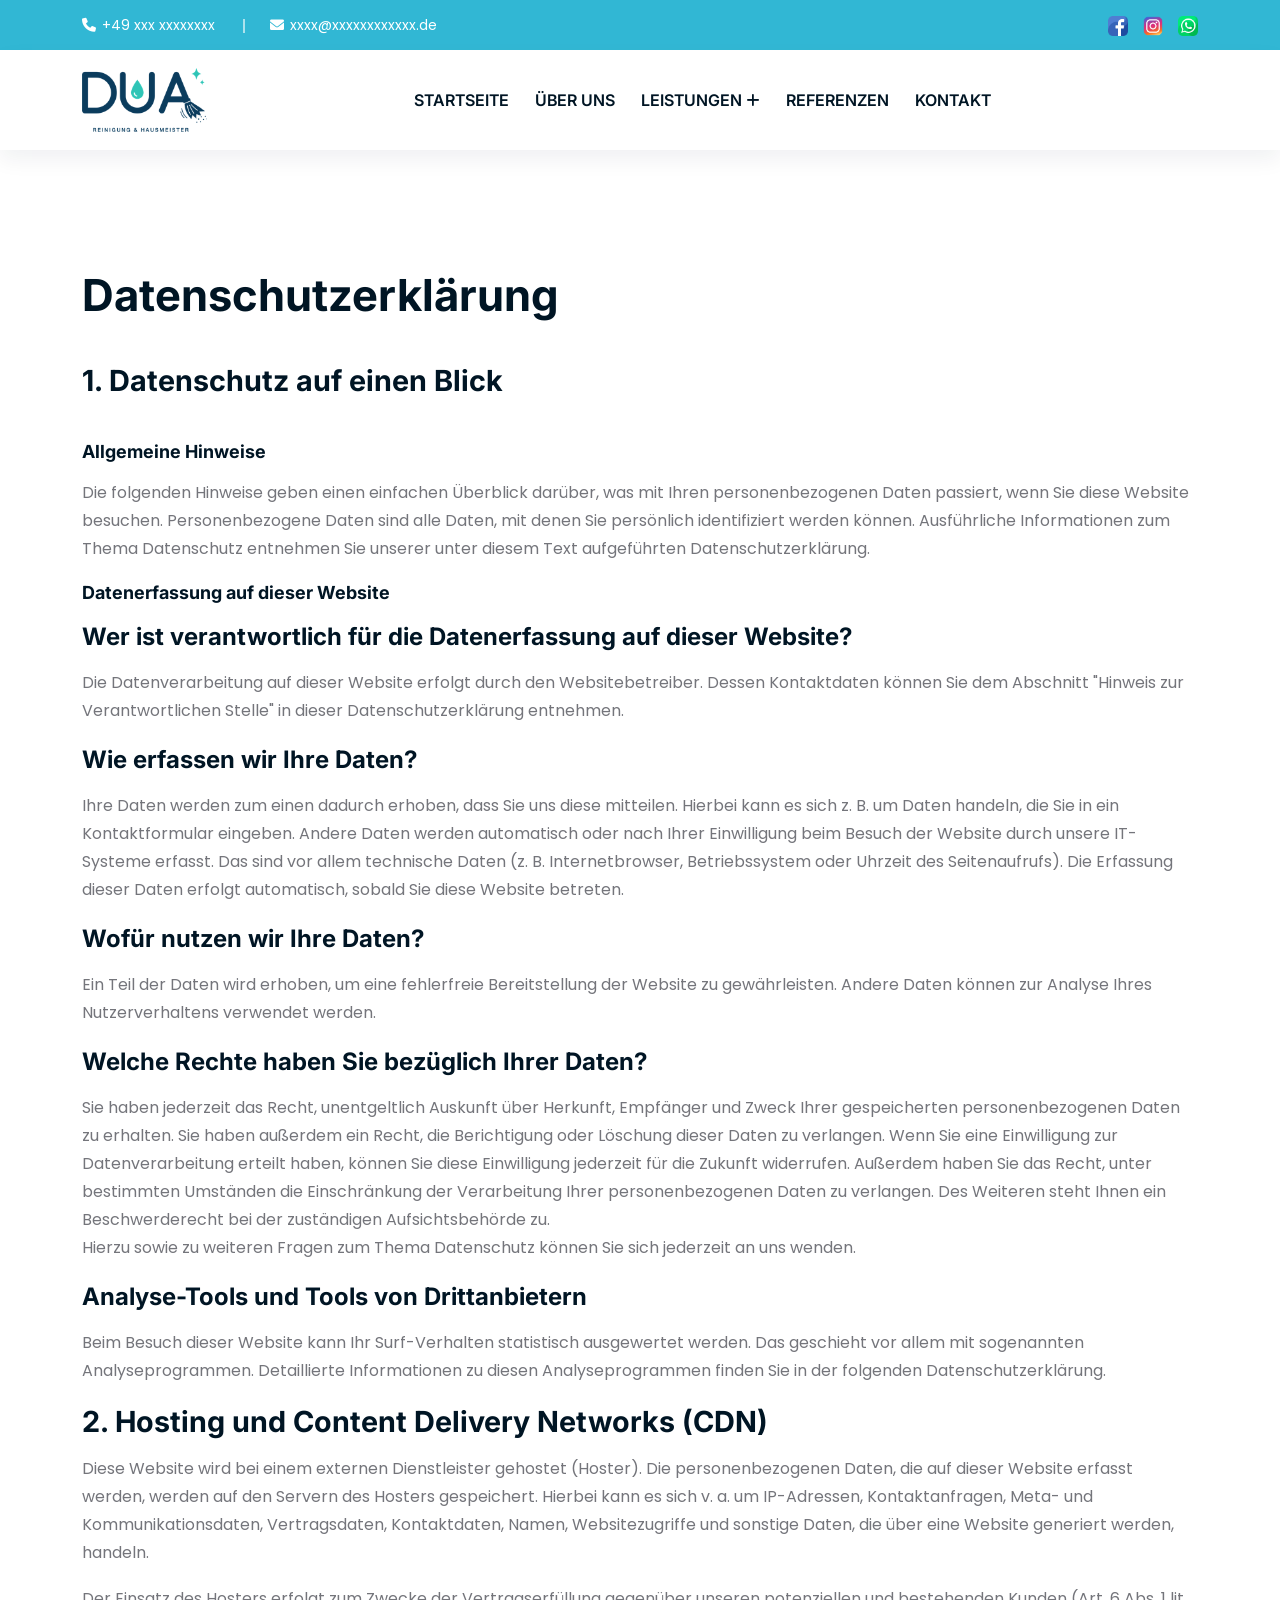
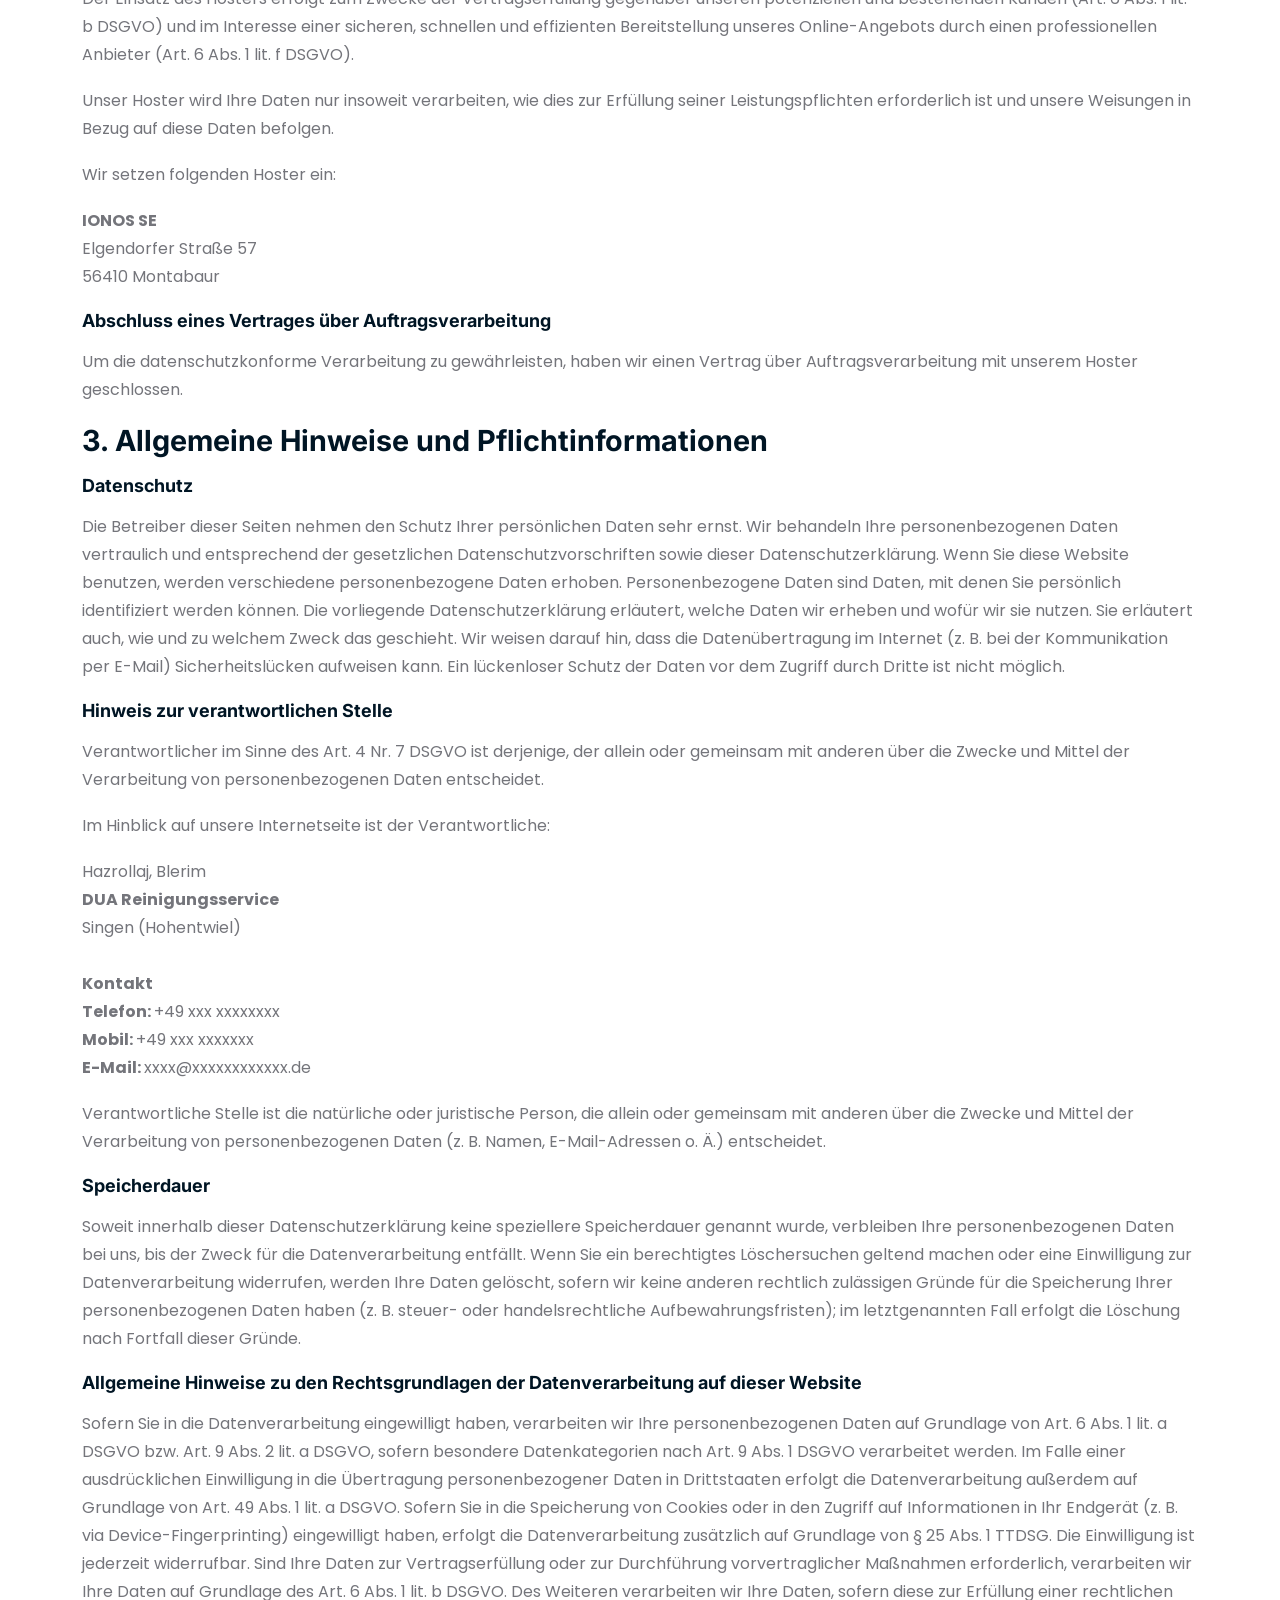
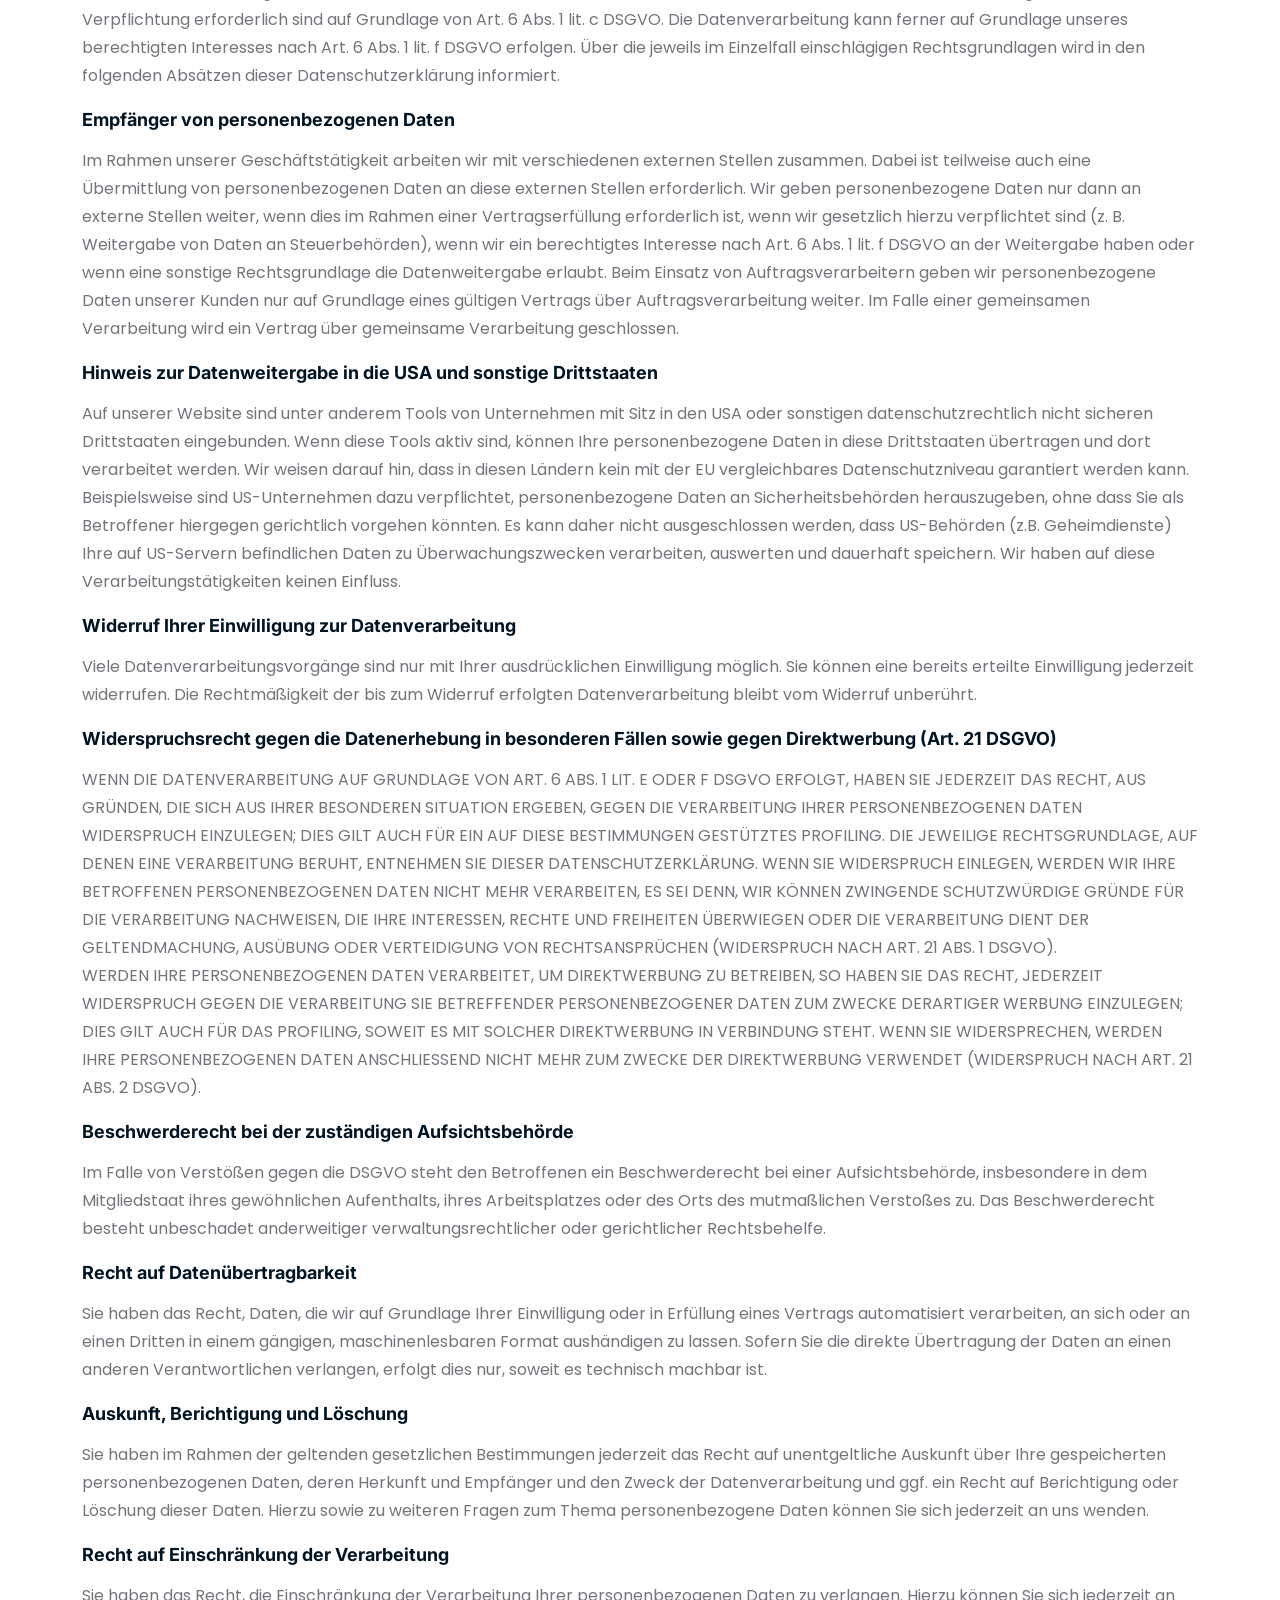
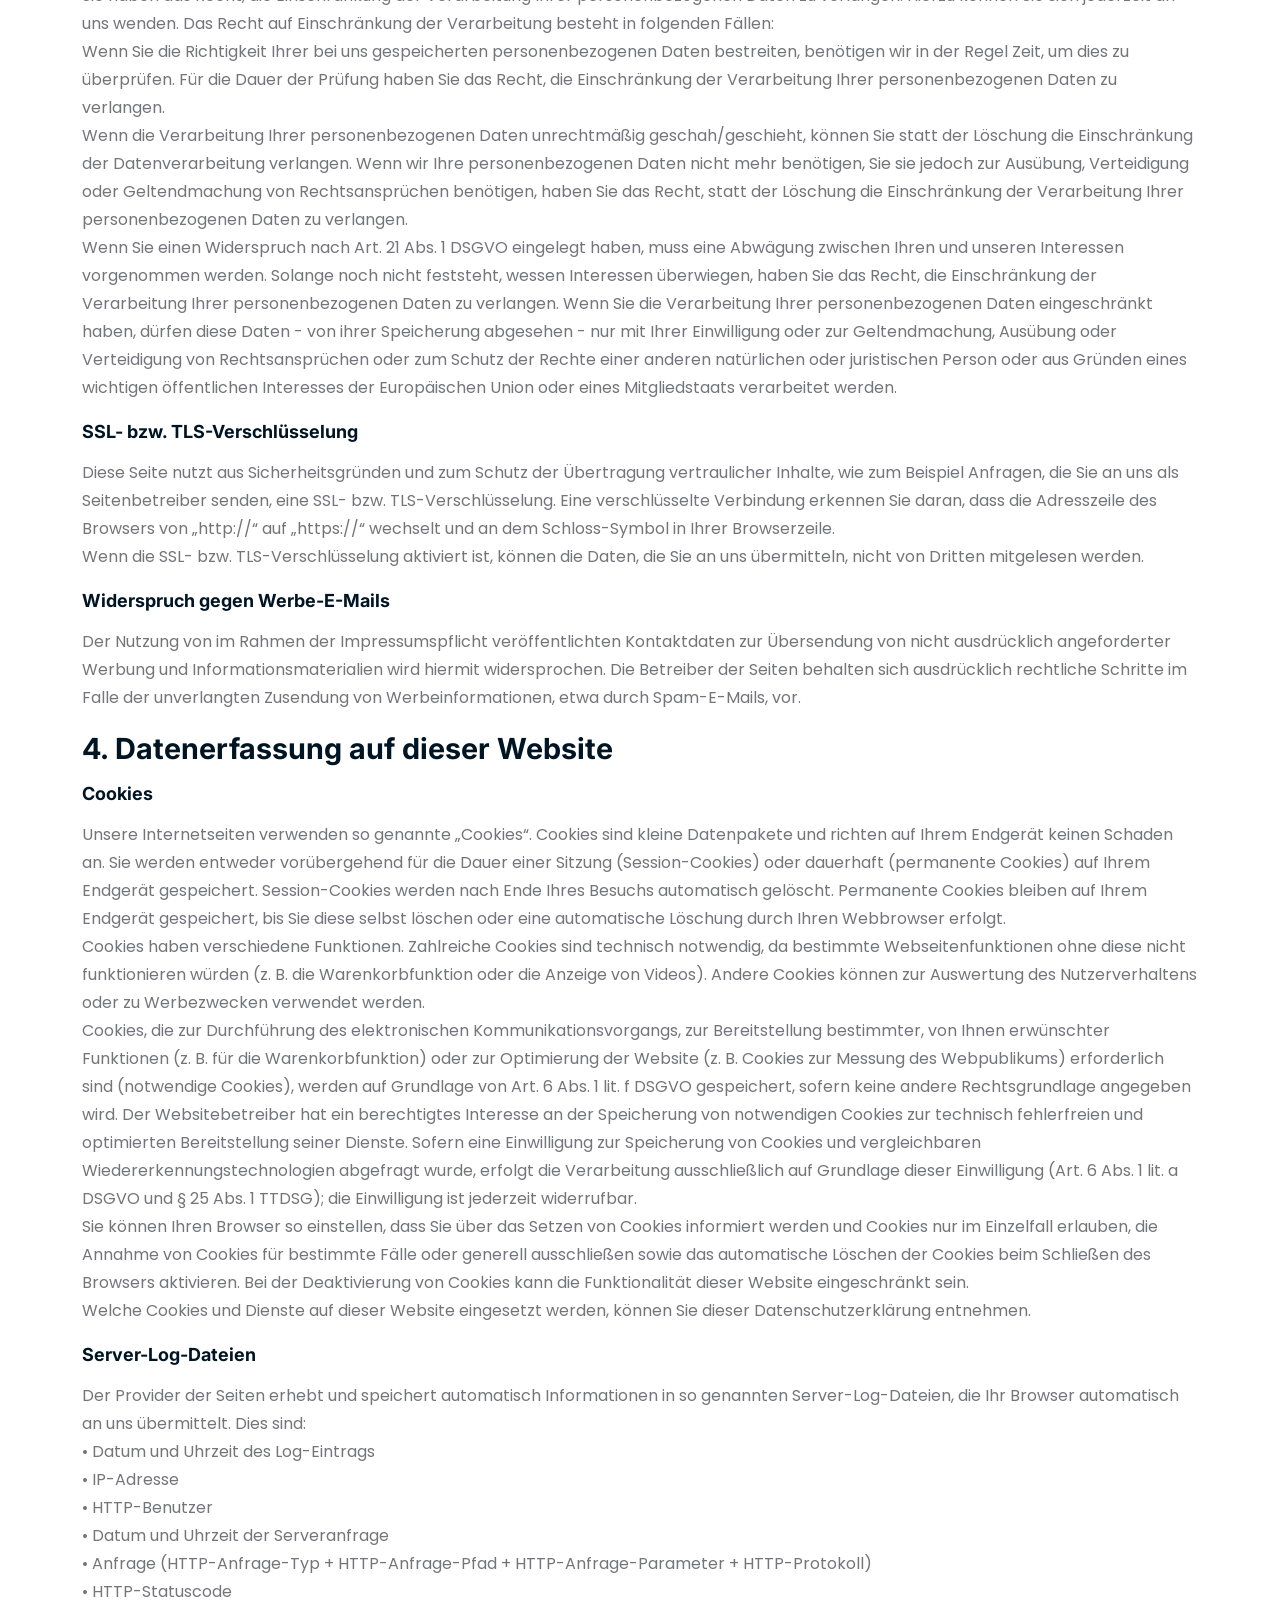
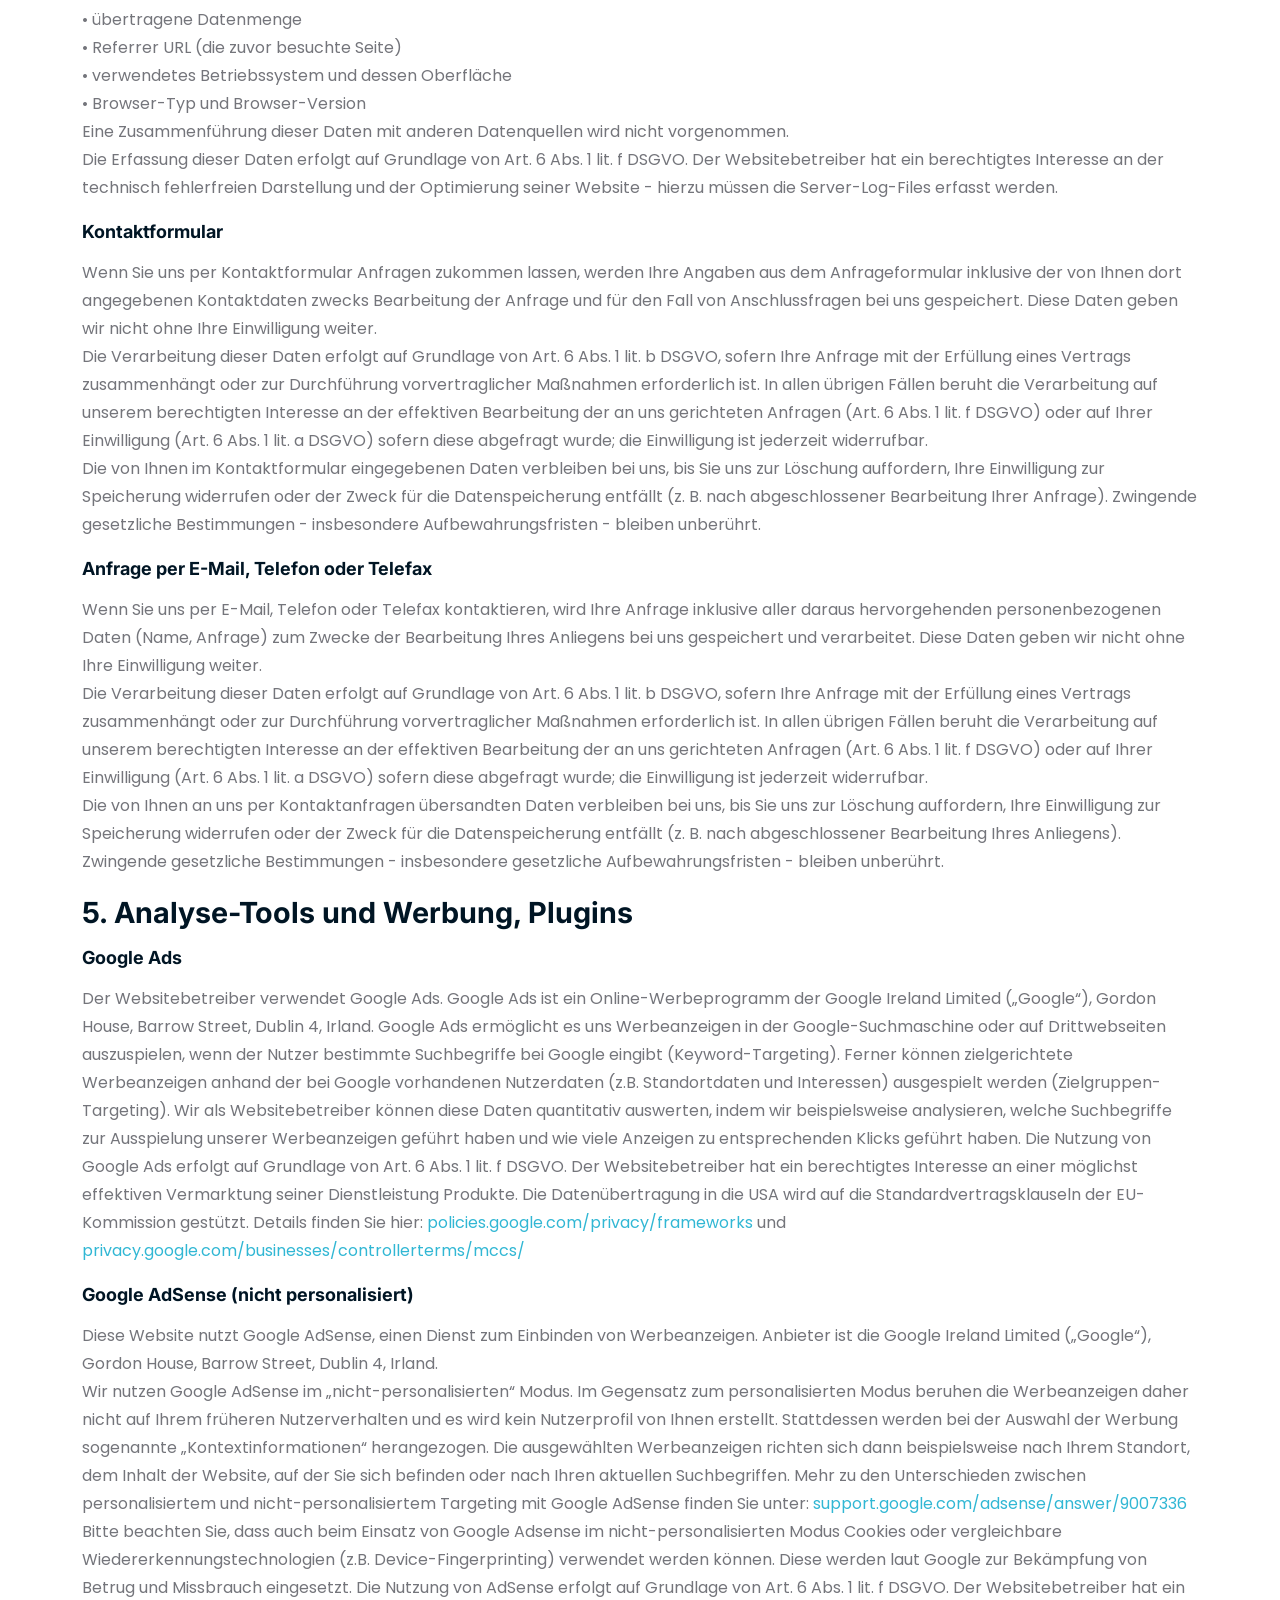
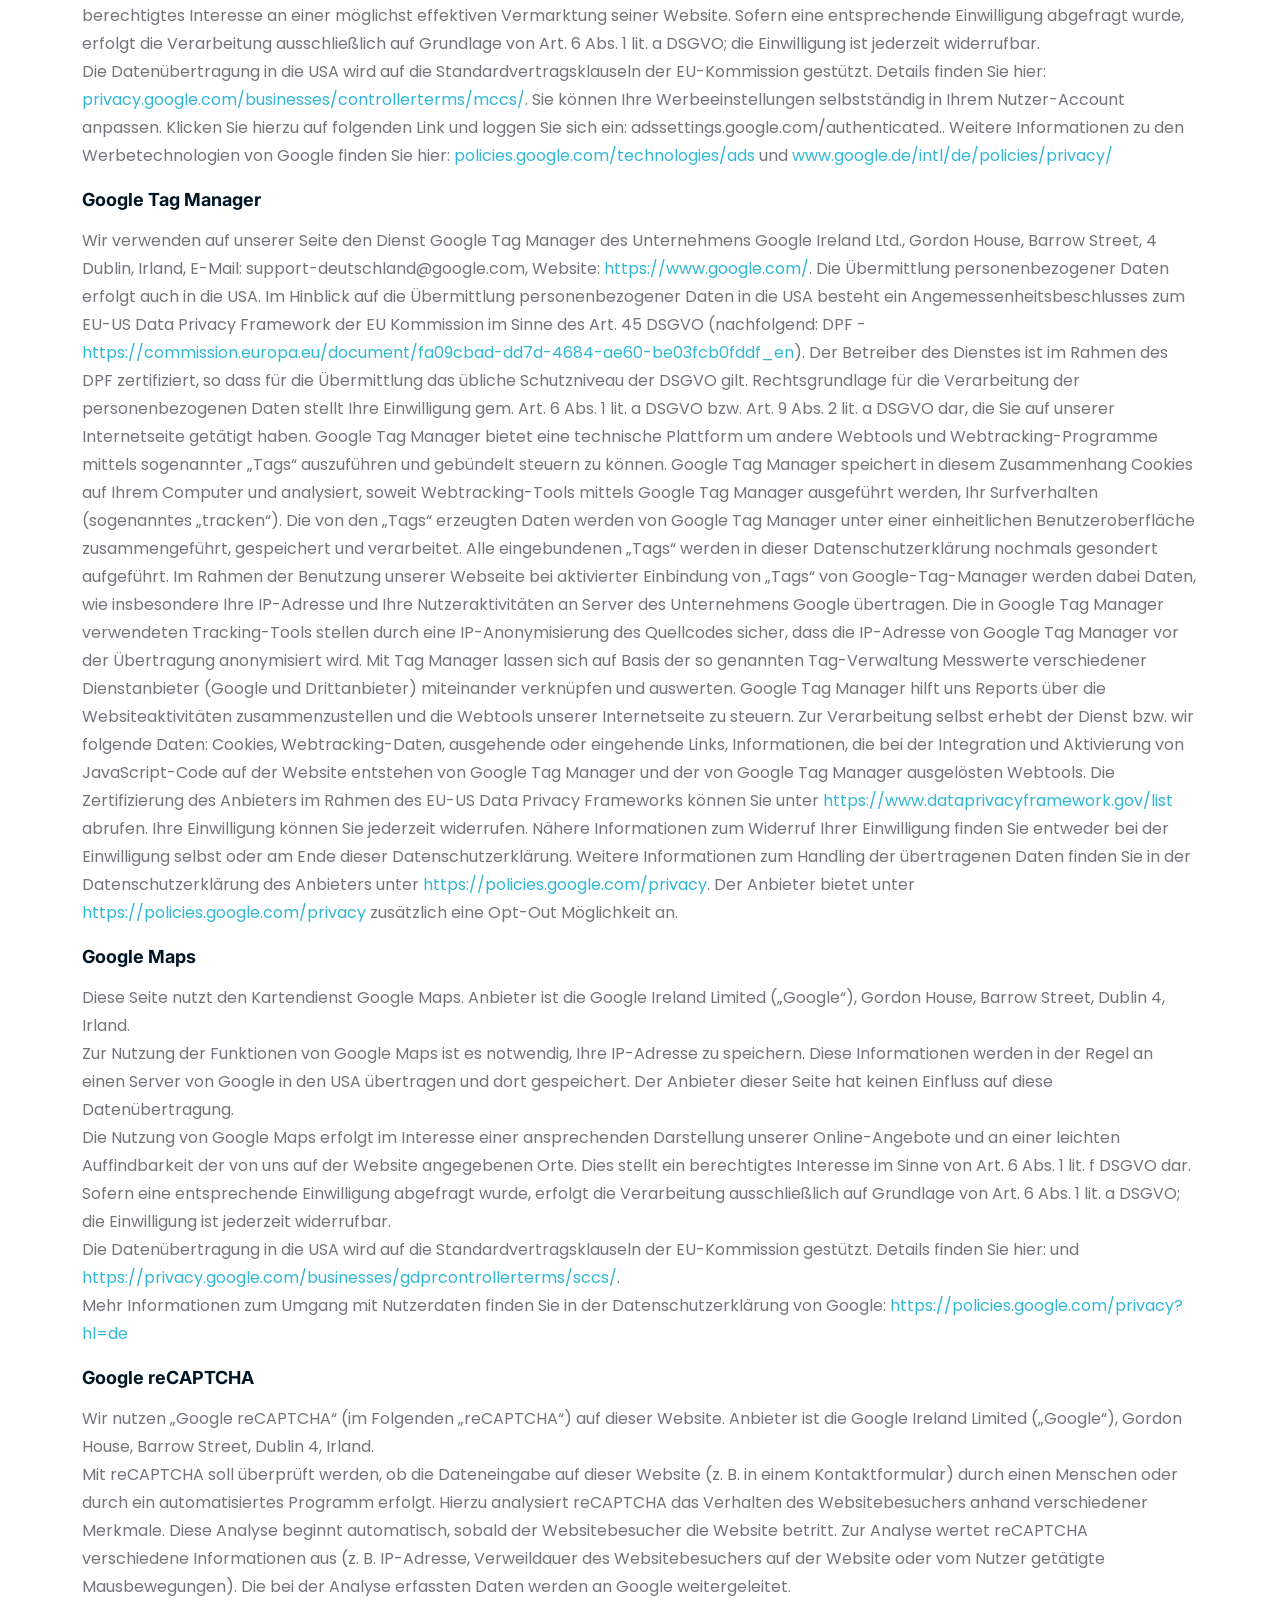
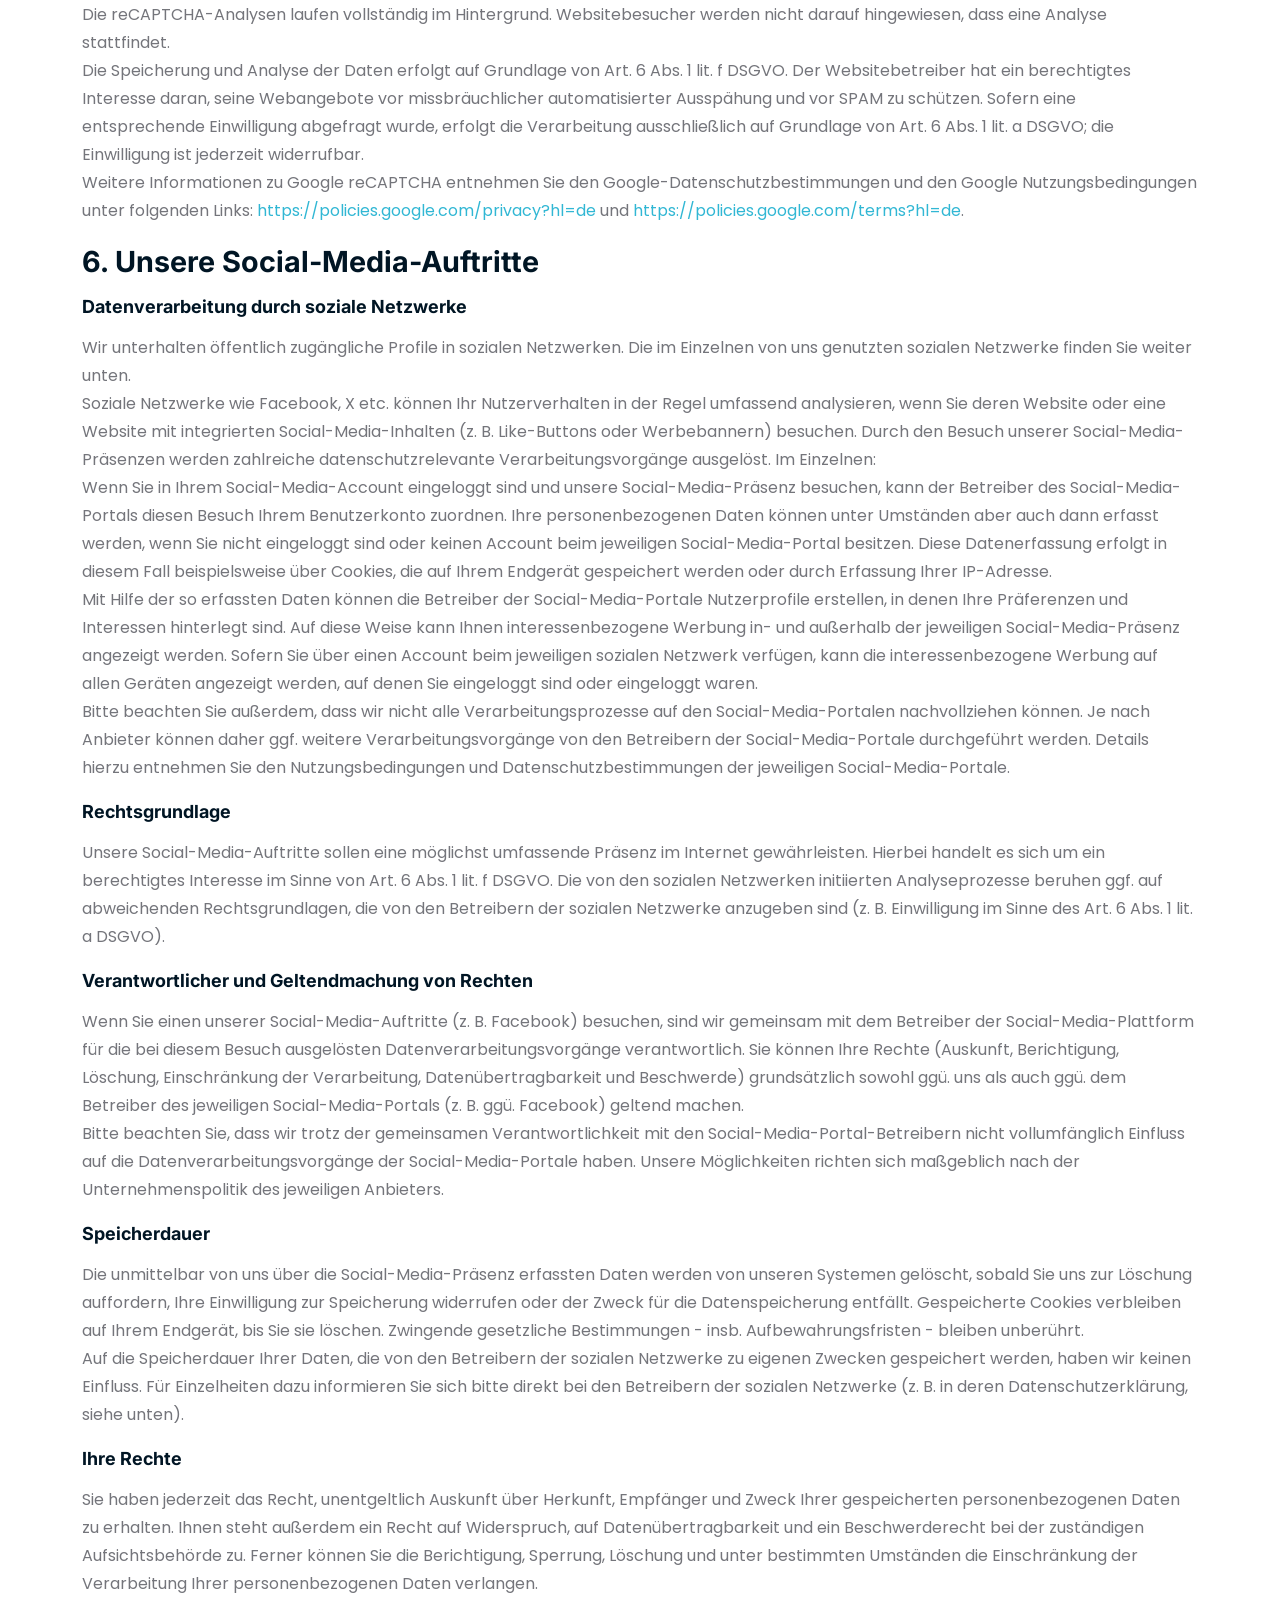
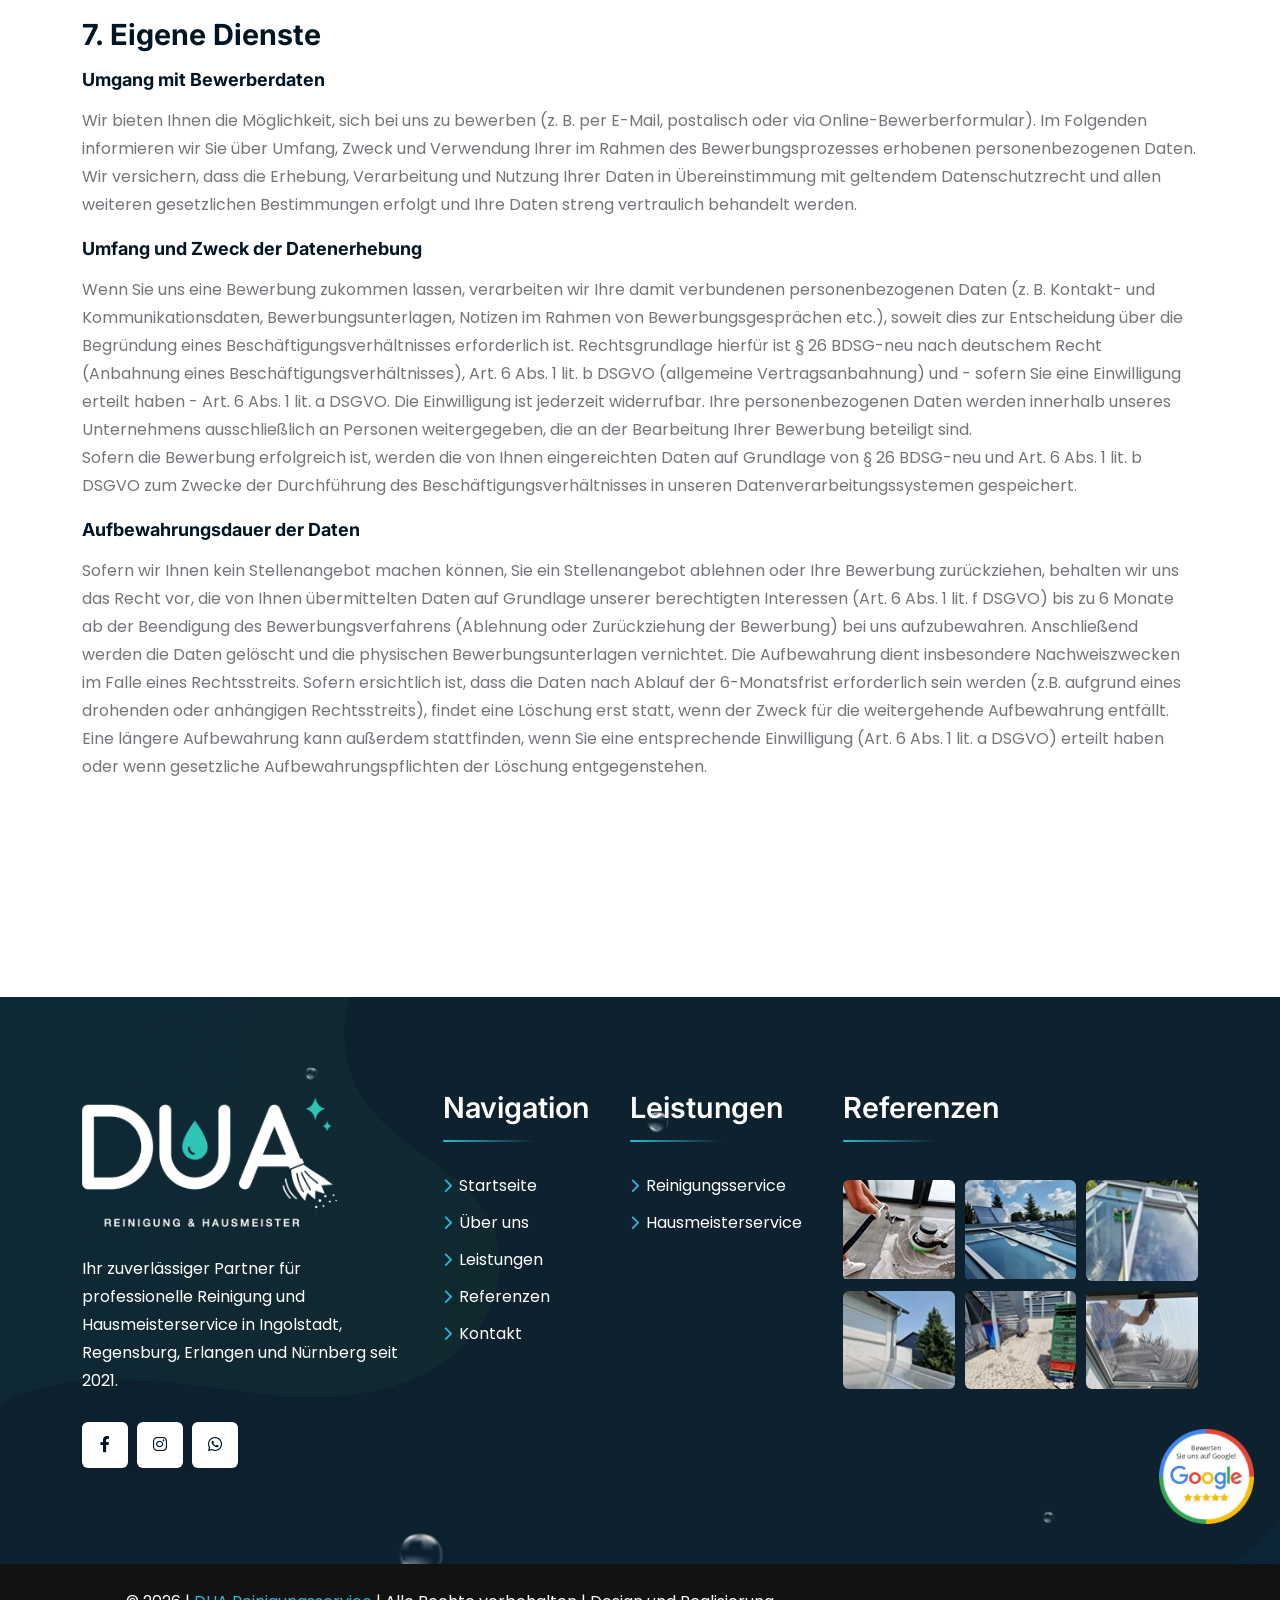
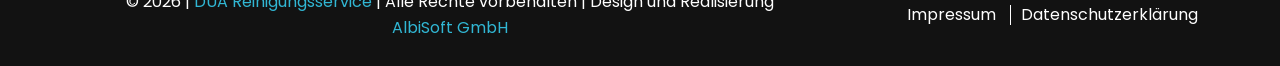
==== commit 2aa856d2: "Adresse auf Singen (Hohentwiel) umgestellt Co-Authored-By: Claude Opus 5.5 <noreply@anthropic.com>" ====
--- a/datenschutzerklaerung.html
+++ b/datenschutzerklaerung.html
@@ -7,7 +7,7 @@
         j.async = true;
         j.src = "https://www.googletagmanager.com/gtm.js?id=" + i + dl;
         f.parentNode.insertBefore(j, f);
-      })(window, document, "script", "dataLayer", "GTM-NFHCHBJR");</script><meta http-equiv="X-UA-Compatible" content="IE=edge"/><meta name="viewport" content="width=device-width,initial-scale=1,maximum-scale=5,user-scalable=yes"/><meta name="author" content="AlbiSoft GmbH"/><meta property="og:image" content="logo_social.jpg"/><meta property="og:image:width" content="1200"/><meta property="og:image:height" content="630"/><meta property="og:image:alt" content="DUA Reinigungsservice"/><meta property="og:site_name" content="DUA Reinigungsservice"/><meta property="og:title" content="DUA Reinigungsservice"/><meta property="og:url" content=""/><meta name="publisher" content="AlbiSoft GmbH"/><meta property="og:type" content="website"/><meta property="og:locale" content="de_DE"/><meta name="robots" content="index, follow"/><link href="favicon.ico" rel="icon"/><link rel="preload" as="image" href="assets/img/hero/hero_bg_1_1.webp" imagesrcset="assets/img/hero/hero_bg_1_1.webp" fetchpriority="high"/><link href="assets/css/bootstrap.min.css" rel="stylesheet"/><link href="assets/css/fontawesome.min.css" rel="stylesheet"/><link href="assets/css/magnific-popup.min.css" rel="stylesheet"/><link href="assets/css/swiper-bundle.min.css" rel="stylesheet"/><link href="assets/css/jquery.datetimepicker.min.css" rel="stylesheet"/><link href="assets/css/style.min.css" rel="stylesheet"/><link href="assets/css/custom.min.css" rel="stylesheet"/><link href="assets/css/app.min.css" rel="stylesheet"/><link href="assets/css/aos.min.css" rel="stylesheet"/><link rel="stylesheet" href="assets/vendor/glightbox/glightbox.min.css"/></head><body class="policy-body"><noscript><iframe src="https://www.googletagmanager.com/ns.html?id=GTM-NFHCHBJR" height="0" width="0" style="display: none; visibility: hidden"></iframe></noscript><div class="preloader"><div class="preloader-inner"><div><img src="assets/img/logo.png" title="Lader" alt="loader"/></div></div></div><div class="sidemenu-wrapper sidemenu-cart"><div class="sidemenu-content"><button class="closeButton sideMenuCls"><i class="far fa-times"></i></button></div></div><div class="popup-search-box d-none d-lg-block"><button class="searchClose"><i class="fal fa-times"></i></button><form action="#"><input/> <button type="submit"><i class="fal fa-search"></i></button></form></div><div class="th-menu-wrapper"><div class="th-menu-area text-center"><button class="th-menu-toggle"><i class="fal fa-times"></i></button><div class="mobile-logo"><a href="index.html"><img src="assets/img/logo.png" alt="logo"/></a></div><div class="th-mobile-menu"><ul><li><a href="index.html" title="Startseite">Startseite</a></li><li><a href="ueberuns.html" title="Über uns">Über uns</a></li><li class="menu-item-has-children"><a href="leistungen.html" title="Leistungen">Leistungen</a><ul class="sub-menu"><li><a href="reinigungsservice.html" title="Reinigungsservice">Reinigungsservice</a></li><li><a href="hausmeisterservice.html" title="Hausmeisterservice">Hausmeisterservice</a></li></ul></li><li><a href="referenzen.html" title="Referenzen">Referenzen</a></li><li><a href="kontakt.html" title="Kontakt">Kontakt</a></li></ul></div></div></div><header class="th-header header-layout1"><div class="header-top"><div class="container"><div class="row justify-content-center justify-content-lg-between align-items-center gy-2"><div class="col-auto d-none d-lg-block"><div class="header-links"><ul><li class="d-none d-sm-inline-block"><i class="fas fa-phone"></i><a href="tel:+49xxxxxxxxxxx">+49 xxx xxxxxxxx</a></li><li class="d-none d-sm-inline-block"><i class="fas fa-envelope"></i><a href="mailto:xxxx@xxxxxxxxxxxx.de">xxxx@xxxxxxxxxxxx.de</a></li></ul></div></div><div class="col-auto"><div class="header-links"><ul><li><div class="social-links"><a href="https://www.facebook.com/p/Dua-Reinigungsservice-100070671917446/" title="Facebook" target="_blank"><img src="assets/img/icon/facebook.png" alt="facebook"/></a><a href="https://www.instagram.com/duareinigungsservice/" title="Instagram" target="_blank"><img src="assets/img/icon/instagram.png" alt="instagram"/></a><a href="https://wa.me/49xxxxxxxxxx" title="WhatsApp" target="_blank" rel="noopener noreferrer"><img src="assets/img/icon/whatsapp.png" alt="whatsapp"/></a></div></li></ul></div></div></div></div></div><div class="sticky-wrapper"><div class="menu-area"><div class="container"><div class="row align-items-center justify-content-between"><div class="col-auto"><div class="header-logo"><a href="index.html" title="Startseite"><img src="assets/img/logo.png" title="Startseite" alt="logo"/></a></div></div><div class="col-auto d-none d-lg-inline-block"><nav class="main-menu d-none d-lg-inline-block"><ul><li><a href="index.html" title="Startseite">Startseite</a></li><li><a href="ueberuns.html" title="Über uns">Über uns</a></li><li class="menu-item-has-children"><a href="leistungen.html" title="Leistungen">Leistungen</a><ul class="sub-menu"><li><a href="reinigungsservice.html" title="Reinigungsservice">Reinigungsservice</a></li><li><a href="hausmeisterservice.html" title="Hausmeisterservice">Hausmeisterservice</a></li></ul></li><li><a href="referenzen.html" title="Referenzen">Referenzen</a></li><li><a href="kontakt.html" title="Kontakt">Kontakt</a></li></ul></nav></div><div class="col-auto"><div class="header-button"><a class="th-btn" href="kontakt.html" title="Kontaktaufnahme">Kontaktaufnahme<i class="fas fa-arrow-up-right ms-2"></i></a> <button class="th-menu-toggle d-block d-lg-none" type="button"><i class="far fa-bars"></i></button></div></div></div></div></div></div></header><section class="overflow-hidden space" id="service-sec"><div class="container"><div class="col-md-12"><h1>Datenschutzerklärung</h1><br/><h3>1. Datenschutz auf einen Blick</h3><br/><h4>Allgemeine Hinweise</h4><p>Die folgenden Hinweise geben einen einfachen Überblick darüber, was mit Ihren personenbezogenen Daten passiert, wenn Sie diese Website besuchen. Personenbezogene Daten sind alle Daten, mit denen Sie persönlich identifiziert werden können. Ausführliche Informationen zum Thema Datenschutz entnehmen Sie unserer unter diesem Text aufgeführten Datenschutzerklärung.</p><h4>Datenerfassung auf dieser Website</h4><h5>Wer ist verantwortlich für die Datenerfassung auf dieser Website?</h5><p>Die Datenverarbeitung auf dieser Website erfolgt durch den Websitebetreiber. Dessen Kontaktdaten können Sie dem Abschnitt "Hinweis zur Verantwortlichen Stelle" in dieser Datenschutzerklärung entnehmen.</p><h5>Wie erfassen wir Ihre Daten?</h5><p>Ihre Daten werden zum einen dadurch erhoben, dass Sie uns diese mitteilen. Hierbei kann es sich z. B. um Daten handeln, die Sie in ein Kontaktformular eingeben. Andere Daten werden automatisch oder nach Ihrer Einwilligung beim Besuch der Website durch unsere IT-Systeme erfasst. Das sind vor allem technische Daten (z. B. Internetbrowser, Betriebssystem oder Uhrzeit des Seitenaufrufs). Die Erfassung dieser Daten erfolgt automatisch, sobald Sie diese Website betreten.</p><h5>Wofür nutzen wir Ihre Daten?</h5><p>Ein Teil der Daten wird erhoben, um eine fehlerfreie Bereitstellung der Website zu gewährleisten. Andere Daten können zur Analyse Ihres Nutzerverhaltens verwendet werden.</p><h5>Welche Rechte haben Sie bezüglich Ihrer Daten?</h5><p>Sie haben jederzeit das Recht, unentgeltlich Auskunft über Herkunft, Empfänger und Zweck Ihrer gespeicherten personenbezogenen Daten zu erhalten. Sie haben außerdem ein Recht, die Berichtigung oder Löschung dieser Daten zu verlangen. Wenn Sie eine Einwilligung zur Datenverarbeitung erteilt haben, können Sie diese Einwilligung jederzeit für die Zukunft widerrufen. Außerdem haben Sie das Recht, unter bestimmten Umständen die Einschränkung der Verarbeitung Ihrer personenbezogenen Daten zu verlangen. Des Weiteren steht Ihnen ein Beschwerderecht bei der zuständigen Aufsichtsbehörde zu.<br/>Hierzu sowie zu weiteren Fragen zum Thema Datenschutz können Sie sich jederzeit an uns wenden.</p><h5>Analyse-Tools und Tools von Drittanbietern</h5><p>Beim Besuch dieser Website kann Ihr Surf-Verhalten statistisch ausgewertet werden. Das geschieht vor allem mit sogenannten Analyseprogrammen. Detaillierte Informationen zu diesen Analyseprogrammen finden Sie in der folgenden Datenschutzerklärung.</p><h3>2. Hosting und Content Delivery Networks (CDN)</h3><p>Diese Website wird bei einem externen Dienstleister gehostet (Hoster). Die personenbezogenen Daten, die auf dieser Website erfasst werden, werden auf den Servern des Hosters gespeichert. Hierbei kann es sich v. a. um IP-Adressen, Kontaktanfragen, Meta- und Kommunikationsdaten, Vertragsdaten, Kontaktdaten, Namen, Websitezugriffe und sonstige Daten, die über eine Website generiert werden, handeln.</p><p>Der Einsatz des Hosters erfolgt zum Zwecke der Vertragserfüllung gegenüber unseren potenziellen und bestehenden Kunden (Art. 6 Abs. 1 lit. b DSGVO) und im Interesse einer sicheren, schnellen und effizienten Bereitstellung unseres Online-Angebots durch einen professionellen Anbieter (Art. 6 Abs. 1 lit. f DSGVO).</p><p>Unser Hoster wird Ihre Daten nur insoweit verarbeiten, wie dies zur Erfüllung seiner Leistungspflichten erforderlich ist und unsere Weisungen in Bezug auf diese Daten befolgen.</p><p>Wir setzen folgenden Hoster ein:</p><p><b>IONOS SE</b><br/>Elgendorfer Straße 57<br/>56410 Montabaur</p><h4>Abschluss eines Vertrages über Auftragsverarbeitung</h4><p>Um die datenschutzkonforme Verarbeitung zu gewährleisten, haben wir einen Vertrag über Auftragsverarbeitung mit unserem Hoster geschlossen.</p><h3>3. Allgemeine Hinweise und Pflichtinformationen</h3><h4>Datenschutz</h4><p>Die Betreiber dieser Seiten nehmen den Schutz Ihrer persönlichen Daten sehr ernst. Wir behandeln Ihre personenbezogenen Daten vertraulich und entsprechend der gesetzlichen Datenschutzvorschriften sowie dieser Datenschutzerklärung. Wenn Sie diese Website benutzen, werden verschiedene personenbezogene Daten erhoben. Personenbezogene Daten sind Daten, mit denen Sie persönlich identifiziert werden können. Die vorliegende Datenschutzerklärung erläutert, welche Daten wir erheben und wofür wir sie nutzen. Sie erläutert auch, wie und zu welchem Zweck das geschieht. Wir weisen darauf hin, dass die Datenübertragung im Internet (z. B. bei der Kommunikation per E-Mail) Sicherheitslücken aufweisen kann. Ein lückenloser Schutz der Daten vor dem Zugriff durch Dritte ist nicht möglich.</p><h4>Hinweis zur verantwortlichen Stelle</h4><p>Verantwortlicher im Sinne des Art. 4 Nr. 7 DSGVO ist derjenige, der allein oder gemeinsam mit anderen über die Zwecke und Mittel der Verarbeitung von personenbezogenen Daten entscheidet.</p><p>Im Hinblick auf unsere Internetseite ist der Verantwortliche:</p><p>Hazrollaj, Blerim<br/><b>DUA Reinigungsservice</b><br/>Bahnhofstraße 8<br/>85101 Lenting<br/><br/><b>Kontakt</b><br/><b>Telefon: </b><span>+49 xxx xxxxxxxx</span><br/><b>Mobil: </b><span>+49 xxx xxxxxxx</span><br/><b>E-Mail: </b><span>xxxx@xxxxxxxxxxxx.de</span></p><p>Verantwortliche Stelle ist die natürliche oder juristische Person, die allein oder gemeinsam mit anderen über die Zwecke und Mittel der Verarbeitung von personenbezogenen Daten (z. B. Namen, E-Mail-Adressen o. Ä.) entscheidet.</p><h4>Speicherdauer</h4><p>Soweit innerhalb dieser Datenschutzerklärung keine speziellere Speicherdauer genannt wurde, verbleiben Ihre personenbezogenen Daten bei uns, bis der Zweck für die Datenverarbeitung entfällt. Wenn Sie ein berechtigtes Löschersuchen geltend machen oder eine Einwilligung zur Datenverarbeitung widerrufen, werden Ihre Daten gelöscht, sofern wir keine anderen rechtlich zulässigen Gründe für die Speicherung Ihrer personenbezogenen Daten haben (z. B. steuer- oder handelsrechtliche Aufbewahrungsfristen); im letztgenannten Fall erfolgt die Löschung nach Fortfall dieser Gründe.</p><h4>Allgemeine Hinweise zu den Rechtsgrundlagen der Datenverarbeitung auf dieser Website</h4><p>Sofern Sie in die Datenverarbeitung eingewilligt haben, verarbeiten wir Ihre personenbezogenen Daten auf Grundlage von Art. 6 Abs. 1 lit. a DSGVO bzw. Art. 9 Abs. 2 lit. a DSGVO, sofern besondere Datenkategorien nach Art. 9 Abs. 1 DSGVO verarbeitet werden. Im Falle einer ausdrücklichen Einwilligung in die Übertragung personenbezogener Daten in Drittstaaten erfolgt die Datenverarbeitung außerdem auf Grundlage von Art. 49 Abs. 1 lit. a DSGVO. Sofern Sie in die Speicherung von Cookies oder in den Zugriff auf Informationen in Ihr Endgerät (z. B. via Device-Fingerprinting) eingewilligt haben, erfolgt die Datenverarbeitung zusätzlich auf Grundlage von § 25 Abs. 1 TTDSG. Die Einwilligung ist jederzeit widerrufbar. Sind Ihre Daten zur Vertragserfüllung oder zur Durchführung vorvertraglicher Maßnahmen erforderlich, verarbeiten wir Ihre Daten auf Grundlage des Art. 6 Abs. 1 lit. b DSGVO. Des Weiteren verarbeiten wir Ihre Daten, sofern diese zur Erfüllung einer rechtlichen Verpflichtung erforderlich sind auf Grundlage von Art. 6 Abs. 1 lit. c DSGVO. Die Datenverarbeitung kann ferner auf Grundlage unseres berechtigten Interesses nach Art. 6 Abs. 1 lit. f DSGVO erfolgen. Über die jeweils im Einzelfall einschlägigen Rechtsgrundlagen wird in den folgenden Absätzen dieser Datenschutzerklärung informiert.</p><h4>Empfänger von personenbezogenen Daten</h4><p>Im Rahmen unserer Geschäftstätigkeit arbeiten wir mit verschiedenen externen Stellen zusammen. Dabei ist teilweise auch eine Übermittlung von personenbezogenen Daten an diese externen Stellen erforderlich. Wir geben personenbezogene Daten nur dann an externe Stellen weiter, wenn dies im Rahmen einer Vertragserfüllung erforderlich ist, wenn wir gesetzlich hierzu verpflichtet sind (z. B. Weitergabe von Daten an Steuerbehörden), wenn wir ein berechtigtes Interesse nach Art. 6 Abs. 1 lit. f DSGVO an der Weitergabe haben oder wenn eine sonstige Rechtsgrundlage die Datenweitergabe erlaubt. Beim Einsatz von Auftragsverarbeitern geben wir personenbezogene Daten unserer Kunden nur auf Grundlage eines gültigen Vertrags über Auftragsverarbeitung weiter. Im Falle einer gemeinsamen Verarbeitung wird ein Vertrag über gemeinsame Verarbeitung geschlossen.</p><h4>Hinweis zur Datenweitergabe in die USA und sonstige Drittstaaten</h4><p>Auf unserer Website sind unter anderem Tools von Unternehmen mit Sitz in den USA oder sonstigen datenschutzrechtlich nicht sicheren Drittstaaten eingebunden. Wenn diese Tools aktiv sind, können Ihre personenbezogene Daten in diese Drittstaaten übertragen und dort verarbeitet werden. Wir weisen darauf hin, dass in diesen Ländern kein mit der EU vergleichbares Datenschutzniveau garantiert werden kann. Beispielsweise sind US-Unternehmen dazu verpflichtet, personenbezogene Daten an Sicherheitsbehörden herauszugeben, ohne dass Sie als Betroffener hiergegen gerichtlich vorgehen könnten. Es kann daher nicht ausgeschlossen werden, dass US-Behörden (z.B. Geheimdienste) Ihre auf US-Servern befindlichen Daten zu Überwachungszwecken verarbeiten, auswerten und dauerhaft speichern. Wir haben auf diese Verarbeitungstätigkeiten keinen Einfluss.</p><h4>Widerruf Ihrer Einwilligung zur Datenverarbeitung</h4><p>Viele Datenverarbeitungsvorgänge sind nur mit Ihrer ausdrücklichen Einwilligung möglich. Sie können eine bereits erteilte Einwilligung jederzeit widerrufen. Die Rechtmäßigkeit der bis zum Widerruf erfolgten Datenverarbeitung bleibt vom Widerruf unberührt.</p><h4>Widerspruchsrecht gegen die Datenerhebung in besonderen Fällen sowie gegen Direktwerbung (Art. 21 DSGVO)</h4><p>WENN DIE DATENVERARBEITUNG AUF GRUNDLAGE VON ART. 6 ABS. 1 LIT. E ODER F DSGVO ERFOLGT, HABEN SIE JEDERZEIT DAS RECHT, AUS GRÜNDEN, DIE SICH AUS IHRER BESONDEREN SITUATION ERGEBEN, GEGEN DIE VERARBEITUNG IHRER PERSONENBEZOGENEN DATEN WIDERSPRUCH EINZULEGEN; DIES GILT AUCH FÜR EIN AUF DIESE BESTIMMUNGEN GESTÜTZTES PROFILING. DIE JEWEILIGE RECHTSGRUNDLAGE, AUF DENEN EINE VERARBEITUNG BERUHT, ENTNEHMEN SIE DIESER DATENSCHUTZERKLÄRUNG. WENN SIE WIDERSPRUCH EINLEGEN, WERDEN WIR IHRE BETROFFENEN PERSONENBEZOGENEN DATEN NICHT MEHR VERARBEITEN, ES SEI DENN, WIR KÖNNEN ZWINGENDE SCHUTZWÜRDIGE GRÜNDE FÜR DIE VERARBEITUNG NACHWEISEN, DIE IHRE INTERESSEN, RECHTE UND FREIHEITEN ÜBERWIEGEN ODER DIE VERARBEITUNG DIENT DER GELTENDMACHUNG, AUSÜBUNG ODER VERTEIDIGUNG VON RECHTSANSPRÜCHEN (WIDERSPRUCH NACH ART. 21 ABS. 1 DSGVO).<br/>WERDEN IHRE PERSONENBEZOGENEN DATEN VERARBEITET, UM DIREKTWERBUNG ZU BETREIBEN, SO HABEN SIE DAS RECHT, JEDERZEIT WIDERSPRUCH GEGEN DIE VERARBEITUNG SIE BETREFFENDER PERSONENBEZOGENER DATEN ZUM ZWECKE DERARTIGER WERBUNG EINZULEGEN; DIES GILT AUCH FÜR DAS PROFILING, SOWEIT ES MIT SOLCHER DIREKTWERBUNG IN VERBINDUNG STEHT. WENN SIE WIDERSPRECHEN, WERDEN IHRE PERSONENBEZOGENEN DATEN ANSCHLIESSEND NICHT MEHR ZUM ZWECKE DER DIREKTWERBUNG VERWENDET (WIDERSPRUCH NACH ART. 21 ABS. 2 DSGVO).</p><h4>Beschwerderecht bei der zuständigen Aufsichtsbehörde</h4><p>Im Falle von Verstößen gegen die DSGVO steht den Betroffenen ein Beschwerderecht bei einer Aufsichtsbehörde, insbesondere in dem Mitgliedstaat ihres gewöhnlichen Aufenthalts, ihres Arbeitsplatzes oder des Orts des mutmaßlichen Verstoßes zu. Das Beschwerderecht besteht unbeschadet anderweitiger verwaltungsrechtlicher oder gerichtlicher Rechtsbehelfe.</p><h4>Recht auf Datenübertragbarkeit</h4><p>Sie haben das Recht, Daten, die wir auf Grundlage Ihrer Einwilligung oder in Erfüllung eines Vertrags automatisiert verarbeiten, an sich oder an einen Dritten in einem gängigen, maschinenlesbaren Format aushändigen zu lassen. Sofern Sie die direkte Übertragung der Daten an einen anderen Verantwortlichen verlangen, erfolgt dies nur, soweit es technisch machbar ist.</p><h4>Auskunft, Berichtigung und Löschung</h4><p>Sie haben im Rahmen der geltenden gesetzlichen Bestimmungen jederzeit das Recht auf unentgeltliche Auskunft über Ihre gespeicherten personenbezogenen Daten, deren Herkunft und Empfänger und den Zweck der Datenverarbeitung und ggf. ein Recht auf Berichtigung oder Löschung dieser Daten. Hierzu sowie zu weiteren Fragen zum Thema personenbezogene Daten können Sie sich jederzeit an uns wenden.</p><h4>Recht auf Einschränkung der Verarbeitung</h4><p>Sie haben das Recht, die Einschränkung der Verarbeitung Ihrer personenbezogenen Daten zu verlangen. Hierzu können Sie sich jederzeit an uns wenden. Das Recht auf Einschränkung der Verarbeitung besteht in folgenden Fällen:<br/>Wenn Sie die Richtigkeit Ihrer bei uns gespeicherten personenbezogenen Daten bestreiten, benötigen wir in der Regel Zeit, um dies zu überprüfen. Für die Dauer der Prüfung haben Sie das Recht, die Einschränkung der Verarbeitung Ihrer personenbezogenen Daten zu verlangen.<br/>Wenn die Verarbeitung Ihrer personenbezogenen Daten unrechtmäßig geschah/geschieht, können Sie statt der Löschung die Einschränkung der Datenverarbeitung verlangen. Wenn wir Ihre personenbezogenen Daten nicht mehr benötigen, Sie sie jedoch zur Ausübung, Verteidigung oder Geltendmachung von Rechtsansprüchen benötigen, haben Sie das Recht, statt der Löschung die Einschränkung der Verarbeitung Ihrer personenbezogenen Daten zu verlangen.<br/>Wenn Sie einen Widerspruch nach Art. 21 Abs. 1 DSGVO eingelegt haben, muss eine Abwägung zwischen Ihren und unseren Interessen vorgenommen werden. Solange noch nicht feststeht, wessen Interessen überwiegen, haben Sie das Recht, die Einschränkung der Verarbeitung Ihrer personenbezogenen Daten zu verlangen. Wenn Sie die Verarbeitung Ihrer personenbezogenen Daten eingeschränkt haben, dürfen diese Daten - von ihrer Speicherung abgesehen - nur mit Ihrer Einwilligung oder zur Geltendmachung, Ausübung oder Verteidigung von Rechtsansprüchen oder zum Schutz der Rechte einer anderen natürlichen oder juristischen Person oder aus Gründen eines wichtigen öffentlichen Interesses der Europäischen Union oder eines Mitgliedstaats verarbeitet werden.</p><h4>SSL- bzw. TLS-Verschlüsselung</h4><p>Diese Seite nutzt aus Sicherheitsgründen und zum Schutz der Übertragung vertraulicher Inhalte, wie zum Beispiel Anfragen, die Sie an uns als Seitenbetreiber senden, eine SSL- bzw. TLS-Verschlüsselung. Eine verschlüsselte Verbindung erkennen Sie daran, dass die Adresszeile des Browsers von „http://“ auf „https://“ wechselt und an dem Schloss-Symbol in Ihrer Browserzeile.<br/>Wenn die SSL- bzw. TLS-Verschlüsselung aktiviert ist, können die Daten, die Sie an uns übermitteln, nicht von Dritten mitgelesen werden.</p><h4>Widerspruch gegen Werbe-E-Mails</h4><p>Der Nutzung von im Rahmen der Impressumspflicht veröffentlichten Kontaktdaten zur Übersendung von nicht ausdrücklich angeforderter Werbung und Informationsmaterialien wird hiermit widersprochen. Die Betreiber der Seiten behalten sich ausdrücklich rechtliche Schritte im Falle der unverlangten Zusendung von Werbeinformationen, etwa durch Spam-E-Mails, vor.</p><h3>4. Datenerfassung auf dieser Website</h3><h4>Cookies</h4><p>Unsere Internetseiten verwenden so genannte „Cookies“. Cookies sind kleine Datenpakete und richten auf Ihrem Endgerät keinen Schaden an. Sie werden entweder vorübergehend für die Dauer einer Sitzung (Session-Cookies) oder dauerhaft (permanente Cookies) auf Ihrem Endgerät gespeichert. Session-Cookies werden nach Ende Ihres Besuchs automatisch gelöscht. Permanente Cookies bleiben auf Ihrem Endgerät gespeichert, bis Sie diese selbst löschen oder eine automatische Löschung durch Ihren Webbrowser erfolgt.<br/>Cookies haben verschiedene Funktionen. Zahlreiche Cookies sind technisch notwendig, da bestimmte Webseitenfunktionen ohne diese nicht funktionieren würden (z. B. die Warenkorbfunktion oder die Anzeige von Videos). Andere Cookies können zur Auswertung des Nutzerverhaltens oder zu Werbezwecken verwendet werden.<br/>Cookies, die zur Durchführung des elektronischen Kommunikationsvorgangs, zur Bereitstellung bestimmter, von Ihnen erwünschter Funktionen (z. B. für die Warenkorbfunktion) oder zur Optimierung der Website (z. B. Cookies zur Messung des Webpublikums) erforderlich sind (notwendige Cookies), werden auf Grundlage von Art. 6 Abs. 1 lit. f DSGVO gespeichert, sofern keine andere Rechtsgrundlage angegeben wird. Der Websitebetreiber hat ein berechtigtes Interesse an der Speicherung von notwendigen Cookies zur technisch fehlerfreien und optimierten Bereitstellung seiner Dienste. Sofern eine Einwilligung zur Speicherung von Cookies und vergleichbaren Wiedererkennungstechnologien abgefragt wurde, erfolgt die Verarbeitung ausschließlich auf Grundlage dieser Einwilligung (Art. 6 Abs. 1 lit. a DSGVO und § 25 Abs. 1 TTDSG); die Einwilligung ist jederzeit widerrufbar.<br/>Sie können Ihren Browser so einstellen, dass Sie über das Setzen von Cookies informiert werden und Cookies nur im Einzelfall erlauben, die Annahme von Cookies für bestimmte Fälle oder generell ausschließen sowie das automatische Löschen der Cookies beim Schließen des Browsers aktivieren. Bei der Deaktivierung von Cookies kann die Funktionalität dieser Website eingeschränkt sein.<br/>Welche Cookies und Dienste auf dieser Website eingesetzt werden, können Sie dieser Datenschutzerklärung entnehmen.</p><h4>Server-Log-Dateien</h4><p>Der Provider der Seiten erhebt und speichert automatisch Informationen in so genannten Server-Log-Dateien, die Ihr Browser automatisch an uns übermittelt. Dies sind:<br/>• Datum und Uhrzeit des Log-Eintrags<br/>• IP-Adresse<br/>• HTTP-Benutzer<br/>• Datum und Uhrzeit der Serveranfrage<br/>• Anfrage (HTTP-Anfrage-Typ + HTTP-Anfrage-Pfad + HTTP-Anfrage-Parameter + HTTP-Protokoll)<br/>• HTTP-Statuscode<br/>• übertragene Datenmenge<br/>• Referrer URL (die zuvor besuchte Seite)<br/>• verwendetes Betriebssystem und dessen Oberfläche<br/>• Browser-Typ und Browser-Version<br/>Eine Zusammenführung dieser Daten mit anderen Datenquellen wird nicht vorgenommen.<br/>Die Erfassung dieser Daten erfolgt auf Grundlage von Art. 6 Abs. 1 lit. f DSGVO. Der Websitebetreiber hat ein berechtigtes Interesse an der technisch fehlerfreien Darstellung und der Optimierung seiner Website - hierzu müssen die Server-Log-Files erfasst werden.</p><h4>Kontaktformular</h4><p>Wenn Sie uns per Kontaktformular Anfragen zukommen lassen, werden Ihre Angaben aus dem Anfrageformular inklusive der von Ihnen dort angegebenen Kontaktdaten zwecks Bearbeitung der Anfrage und für den Fall von Anschlussfragen bei uns gespeichert. Diese Daten geben wir nicht ohne Ihre Einwilligung weiter.<br/>Die Verarbeitung dieser Daten erfolgt auf Grundlage von Art. 6 Abs. 1 lit. b DSGVO, sofern Ihre Anfrage mit der Erfüllung eines Vertrags zusammenhängt oder zur Durchführung vorvertraglicher Maßnahmen erforderlich ist. In allen übrigen Fällen beruht die Verarbeitung auf unserem berechtigten Interesse an der effektiven Bearbeitung der an uns gerichteten Anfragen (Art. 6 Abs. 1 lit. f DSGVO) oder auf Ihrer Einwilligung (Art. 6 Abs. 1 lit. a DSGVO) sofern diese abgefragt wurde; die Einwilligung ist jederzeit widerrufbar.<br/>Die von Ihnen im Kontaktformular eingegebenen Daten verbleiben bei uns, bis Sie uns zur Löschung auffordern, Ihre Einwilligung zur Speicherung widerrufen oder der Zweck für die Datenspeicherung entfällt (z. B. nach abgeschlossener Bearbeitung Ihrer Anfrage). Zwingende gesetzliche Bestimmungen - insbesondere Aufbewahrungsfristen - bleiben unberührt.</p><h4>Anfrage per E-Mail, Telefon oder Telefax</h4><p>Wenn Sie uns per E-Mail, Telefon oder Telefax kontaktieren, wird Ihre Anfrage inklusive aller daraus hervorgehenden personenbezogenen Daten (Name, Anfrage) zum Zwecke der Bearbeitung Ihres Anliegens bei uns gespeichert und verarbeitet. Diese Daten geben wir nicht ohne Ihre Einwilligung weiter.<br/>Die Verarbeitung dieser Daten erfolgt auf Grundlage von Art. 6 Abs. 1 lit. b DSGVO, sofern Ihre Anfrage mit der Erfüllung eines Vertrags zusammenhängt oder zur Durchführung vorvertraglicher Maßnahmen erforderlich ist. In allen übrigen Fällen beruht die Verarbeitung auf unserem berechtigten Interesse an der effektiven Bearbeitung der an uns gerichteten Anfragen (Art. 6 Abs. 1 lit. f DSGVO) oder auf Ihrer Einwilligung (Art. 6 Abs. 1 lit. a DSGVO) sofern diese abgefragt wurde; die Einwilligung ist jederzeit widerrufbar.<br/>Die von Ihnen an uns per Kontaktanfragen übersandten Daten verbleiben bei uns, bis Sie uns zur Löschung auffordern, Ihre Einwilligung zur Speicherung widerrufen oder der Zweck für die Datenspeicherung entfällt (z. B. nach abgeschlossener Bearbeitung Ihres Anliegens). Zwingende gesetzliche Bestimmungen - insbesondere gesetzliche Aufbewahrungsfristen - bleiben unberührt.</p><h3>5. Analyse-Tools und Werbung, Plugins</h3><h4>Google Ads</h4><p>Der Websitebetreiber verwendet Google Ads. Google Ads ist ein Online-Werbeprogramm der Google Ireland Limited („Google“), Gordon House, Barrow Street, Dublin 4, Irland. Google Ads ermöglicht es uns Werbeanzeigen in der Google-Suchmaschine oder auf Drittwebseiten auszuspielen, wenn der Nutzer bestimmte Suchbegriffe bei Google eingibt (Keyword-Targeting). Ferner können zielgerichtete Werbeanzeigen anhand der bei Google vorhandenen Nutzerdaten (z.B. Standortdaten und Interessen) ausgespielt werden (Zielgruppen-Targeting). Wir als Websitebetreiber können diese Daten quantitativ auswerten, indem wir beispielsweise analysieren, welche Suchbegriffe zur Ausspielung unserer Werbeanzeigen geführt haben und wie viele Anzeigen zu entsprechenden Klicks geführt haben. Die Nutzung von Google Ads erfolgt auf Grundlage von Art. 6 Abs. 1 lit. f DSGVO. Der Websitebetreiber hat ein berechtigtes Interesse an einer möglichst effektiven Vermarktung seiner Dienstleistung Produkte. Die Datenübertragung in die USA wird auf die Standardvertragsklauseln der EU-Kommission gestützt. Details finden Sie hier: <a href="https://policies.google.com/privacy/frameworks">policies.google.com/privacy/frameworks</a> und <a href="https://privacy.google.com/businesses/controllerterms/mccs/">privacy.google.com/businesses/controllerterms/mccs/</a></p><h4>Google AdSense (nicht personalisiert)</h4><p>Diese Website nutzt Google AdSense, einen Dienst zum Einbinden von Werbeanzeigen. Anbieter ist die Google Ireland Limited („Google“), Gordon House, Barrow Street, Dublin 4, Irland.<br/>Wir nutzen Google AdSense im „nicht-personalisierten“ Modus. Im Gegensatz zum personalisierten Modus beruhen die Werbeanzeigen daher nicht auf Ihrem früheren Nutzerverhalten und es wird kein Nutzerprofil von Ihnen erstellt. Stattdessen werden bei der Auswahl der Werbung sogenannte „Kontextinformationen“ herangezogen. Die ausgewählten Werbeanzeigen richten sich dann beispielsweise nach Ihrem Standort, dem Inhalt der Website, auf der Sie sich befinden oder nach Ihren aktuellen Suchbegriffen. Mehr zu den Unterschieden zwischen personalisiertem und nicht-personalisiertem Targeting mit Google AdSense finden Sie unter: <a href="https://support.google.com/adsense/answer/9007336">support.google.com/adsense/answer/9007336</a><br/>Bitte beachten Sie, dass auch beim Einsatz von Google Adsense im nicht-personalisierten Modus Cookies oder vergleichbare Wiedererkennungstechnologien (z.B. Device-Fingerprinting) verwendet werden können. Diese werden laut Google zur Bekämpfung von Betrug und Missbrauch eingesetzt. Die Nutzung von AdSense erfolgt auf Grundlage von Art. 6 Abs. 1 lit. f DSGVO. Der Websitebetreiber hat ein berechtigtes Interesse an einer möglichst effektiven Vermarktung seiner Website. Sofern eine entsprechende Einwilligung abgefragt wurde, erfolgt die Verarbeitung ausschließlich auf Grundlage von Art. 6 Abs. 1 lit. a DSGVO; die Einwilligung ist jederzeit widerrufbar.<br/>Die Datenübertragung in die USA wird auf die Standardvertragsklauseln der EU-Kommission gestützt. Details finden Sie hier: <a href="https://privacy.google.com/businesses/controllerterms/mccs/">privacy.google.com/businesses/controllerterms/mccs/</a>. Sie können Ihre Werbeeinstellungen selbstständig in Ihrem Nutzer-Account anpassen. Klicken Sie hierzu auf folgenden Link und loggen Sie sich ein: adssettings.google.com/authenticated.. Weitere Informationen zu den Werbetechnologien von Google finden Sie hier: <a href="https://policies.google.com/technologies/ads">policies.google.com/technologies/ads</a> und <a href="https://www.google.de/intl/de/policies/privacy/">www.google.de/intl/de/policies/privacy/</a></p><h4>Google Tag Manager</h4><p>Wir verwenden auf unserer Seite den Dienst Google Tag Manager des Unternehmens Google Ireland Ltd., Gordon House, Barrow Street, 4 Dublin, Irland, E-Mail: support-deutschland@google.com, Website: <a href="https://www.google.com/">https://www.google.com/</a>. Die Übermittlung personenbezogener Daten erfolgt auch in die USA. Im Hinblick auf die Übermittlung personenbezogener Daten in die USA besteht ein Angemessenheitsbeschlusses zum EU-US Data Privacy Framework der EU Kommission im Sinne des Art. 45 DSGVO (nachfolgend: DPF - <a href="https://commission.europa.eu/document/fa09cbad-dd7d-4684-ae60-be03fcb0fddf_en">https://commission.europa.eu/document/fa09cbad-dd7d-4684-ae60-be03fcb0fddf_en</a>). Der Betreiber des Dienstes ist im Rahmen des DPF zertifiziert, so dass für die Übermittlung das übliche Schutzniveau der DSGVO gilt. Rechtsgrundlage für die Verarbeitung der personenbezogenen Daten stellt Ihre Einwilligung gem. Art. 6 Abs. 1 lit. a DSGVO bzw. Art. 9 Abs. 2 lit. a DSGVO dar, die Sie auf unserer Internetseite getätigt haben. Google Tag Manager bietet eine technische Plattform um andere Webtools und Webtracking-Programme mittels sogenannter „Tags“ auszuführen und gebündelt steuern zu können. Google Tag Manager speichert in diesem Zusammenhang Cookies auf Ihrem Computer und analysiert, soweit Webtracking-Tools mittels Google Tag Manager ausgeführt werden, Ihr Surfverhalten (sogenanntes „tracken“). Die von den „Tags“ erzeugten Daten werden von Google Tag Manager unter einer einheitlichen Benutzeroberfläche zusammengeführt, gespeichert und verarbeitet. Alle eingebundenen „Tags“ werden in dieser Datenschutzerklärung nochmals gesondert aufgeführt. Im Rahmen der Benutzung unserer Webseite bei aktivierter Einbindung von „Tags“ von Google-Tag-Manager werden dabei Daten, wie insbesondere Ihre IP-Adresse und Ihre Nutzeraktivitäten an Server des Unternehmens Google übertragen. Die in Google Tag Manager verwendeten Tracking-Tools stellen durch eine IP-Anonymisierung des Quellcodes sicher, dass die IP-Adresse von Google Tag Manager vor der Übertragung anonymisiert wird. Mit Tag Manager lassen sich auf Basis der so genannten Tag-Verwaltung Messwerte verschiedener Dienstanbieter (Google und Drittanbieter) miteinander verknüpfen und auswerten. Google Tag Manager hilft uns Reports über die Websiteaktivitäten zusammenzustellen und die Webtools unserer Internetseite zu steuern. Zur Verarbeitung selbst erhebt der Dienst bzw. wir folgende Daten: Cookies, Webtracking-Daten, ausgehende oder eingehende Links, Informationen, die bei der Integration und Aktivierung von JavaScript-Code auf der Website entstehen von Google Tag Manager und der von Google Tag Manager ausgelösten Webtools. Die Zertifizierung des Anbieters im Rahmen des EU-US Data Privacy Frameworks können Sie unter <a href="https://www.dataprivacyframework.gov/list">https://www.dataprivacyframework.gov/list</a> abrufen. Ihre Einwilligung können Sie jederzeit widerrufen. Nähere Informationen zum Widerruf Ihrer Einwilligung finden Sie entweder bei der Einwilligung selbst oder am Ende dieser Datenschutzerklärung. Weitere Informationen zum Handling der übertragenen Daten finden Sie in der Datenschutzerklärung des Anbieters unter <a href="https://policies.google.com/privacy">https://policies.google.com/privacy</a>. Der Anbieter bietet unter <a href="https://policies.google.com/privacy">https://policies.google.com/privacy</a> zusätzlich eine Opt-Out Möglichkeit an.</p><h4>Google Maps</h4><p>Diese Seite nutzt den Kartendienst Google Maps. Anbieter ist die Google Ireland Limited („Google“), Gordon House, Barrow Street, Dublin 4, Irland.<br/>Zur Nutzung der Funktionen von Google Maps ist es notwendig, Ihre IP-Adresse zu speichern. Diese Informationen werden in der Regel an einen Server von Google in den USA übertragen und dort gespeichert. Der Anbieter dieser Seite hat keinen Einfluss auf diese Datenübertragung.<br/>Die Nutzung von Google Maps erfolgt im Interesse einer ansprechenden Darstellung unserer Online-Angebote und an einer leichten Auffindbarkeit der von uns auf der Website angegebenen Orte. Dies stellt ein berechtigtes Interesse im Sinne von Art. 6 Abs. 1 lit. f DSGVO dar. Sofern eine entsprechende Einwilligung abgefragt wurde, erfolgt die Verarbeitung ausschließlich auf Grundlage von Art. 6 Abs. 1 lit. a DSGVO; die Einwilligung ist jederzeit widerrufbar.<br/>Die Datenübertragung in die USA wird auf die Standardvertragsklauseln der EU-Kommission gestützt. Details finden Sie hier: <a href="https://privacy.google.com/businesses/gdprcontrollerterms/" title="https://privacy.google.com/businesses/gdprcontrollerterms/"></a> und <a href="https://privacy.google.com/businesses/gdprcontrollerterms/sccs/">https://privacy.google.com/businesses/gdprcontrollerterms/sccs/</a>.<br/>Mehr Informationen zum Umgang mit Nutzerdaten finden Sie in der Datenschutzerklärung von Google: <a href="https://policies.google.com/privacy?hl=de">https://policies.google.com/privacy?hl=de</a></p><h4>Google reCAPTCHA</h4><p>Wir nutzen „Google reCAPTCHA“ (im Folgenden „reCAPTCHA“) auf dieser Website. Anbieter ist die Google Ireland Limited („Google“), Gordon House, Barrow Street, Dublin 4, Irland.<br/>Mit reCAPTCHA soll überprüft werden, ob die Dateneingabe auf dieser Website (z. B. in einem Kontaktformular) durch einen Menschen oder durch ein automatisiertes Programm erfolgt. Hierzu analysiert reCAPTCHA das Verhalten des Websitebesuchers anhand verschiedener Merkmale. Diese Analyse beginnt automatisch, sobald der Websitebesucher die Website betritt. Zur Analyse wertet reCAPTCHA verschiedene Informationen aus (z. B. IP-Adresse, Verweildauer des Websitebesuchers auf der Website oder vom Nutzer getätigte Mausbewegungen). Die bei der Analyse erfassten Daten werden an Google weitergeleitet.<br/>Die reCAPTCHA-Analysen laufen vollständig im Hintergrund. Websitebesucher werden nicht darauf hingewiesen, dass eine Analyse stattfindet.<br/>Die Speicherung und Analyse der Daten erfolgt auf Grundlage von Art. 6 Abs. 1 lit. f DSGVO. Der Websitebetreiber hat ein berechtigtes Interesse daran, seine Webangebote vor missbräuchlicher automatisierter Ausspähung und vor SPAM zu schützen. Sofern eine entsprechende Einwilligung abgefragt wurde, erfolgt die Verarbeitung ausschließlich auf Grundlage von Art. 6 Abs. 1 lit. a DSGVO; die Einwilligung ist jederzeit widerrufbar.<br/>Weitere Informationen zu Google reCAPTCHA entnehmen Sie den Google-Datenschutzbestimmungen und den Google Nutzungsbedingungen unter folgenden Links: <a href="https://policies.google.com/privacy?hl=de">https://policies.google.com/privacy?hl=de</a> und <a href="https://policies.google.com/terms?hl=de">https://policies.google.com/terms?hl=de</a>.</p><h3>6. Unsere Social-Media-Auftritte</h3><h4>Datenverarbeitung durch soziale Netzwerke</h4><p>Wir unterhalten öffentlich zugängliche Profile in sozialen Netzwerken. Die im Einzelnen von uns genutzten sozialen Netzwerke finden Sie weiter unten.<br/>Soziale Netzwerke wie Facebook, X etc. können Ihr Nutzerverhalten in der Regel umfassend analysieren, wenn Sie deren Website oder eine Website mit integrierten Social-Media-Inhalten (z. B. Like-Buttons oder Werbebannern) besuchen. Durch den Besuch unserer Social-Media-Präsenzen werden zahlreiche datenschutzrelevante Verarbeitungsvorgänge ausgelöst. Im Einzelnen:<br/>Wenn Sie in Ihrem Social-Media-Account eingeloggt sind und unsere Social-Media-Präsenz besuchen, kann der Betreiber des Social-Media-Portals diesen Besuch Ihrem Benutzerkonto zuordnen. Ihre personenbezogenen Daten können unter Umständen aber auch dann erfasst werden, wenn Sie nicht eingeloggt sind oder keinen Account beim jeweiligen Social-Media-Portal besitzen. Diese Datenerfassung erfolgt in diesem Fall beispielsweise über Cookies, die auf Ihrem Endgerät gespeichert werden oder durch Erfassung Ihrer IP-Adresse.<br/>Mit Hilfe der so erfassten Daten können die Betreiber der Social-Media-Portale Nutzerprofile erstellen, in denen Ihre Präferenzen und Interessen hinterlegt sind. Auf diese Weise kann Ihnen interessenbezogene Werbung in- und außerhalb der jeweiligen Social-Media-Präsenz angezeigt werden. Sofern Sie über einen Account beim jeweiligen sozialen Netzwerk verfügen, kann die interessenbezogene Werbung auf allen Geräten angezeigt werden, auf denen Sie eingeloggt sind oder eingeloggt waren.<br/>Bitte beachten Sie außerdem, dass wir nicht alle Verarbeitungsprozesse auf den Social-Media-Portalen nachvollziehen können. Je nach Anbieter können daher ggf. weitere Verarbeitungsvorgänge von den Betreibern der Social-Media-Portale durchgeführt werden. Details hierzu entnehmen Sie den Nutzungsbedingungen und Datenschutzbestimmungen der jeweiligen Social-Media-Portale.</p><h4>Rechtsgrundlage</h4><p>Unsere Social-Media-Auftritte sollen eine möglichst umfassende Präsenz im Internet gewährleisten. Hierbei handelt es sich um ein berechtigtes Interesse im Sinne von Art. 6 Abs. 1 lit. f DSGVO. Die von den sozialen Netzwerken initiierten Analyseprozesse beruhen ggf. auf abweichenden Rechtsgrundlagen, die von den Betreibern der sozialen Netzwerke anzugeben sind (z. B. Einwilligung im Sinne des Art. 6 Abs. 1 lit. a DSGVO).</p><h4>Verantwortlicher und Geltendmachung von Rechten</h4><p>Wenn Sie einen unserer Social-Media-Auftritte (z. B. Facebook) besuchen, sind wir gemeinsam mit dem Betreiber der Social-Media-Plattform für die bei diesem Besuch ausgelösten Datenverarbeitungsvorgänge verantwortlich. Sie können Ihre Rechte (Auskunft, Berichtigung, Löschung, Einschränkung der Verarbeitung, Datenübertragbarkeit und Beschwerde) grundsätzlich sowohl ggü. uns als auch ggü. dem Betreiber des jeweiligen Social-Media-Portals (z. B. ggü. Facebook) geltend machen.<br/>Bitte beachten Sie, dass wir trotz der gemeinsamen Verantwortlichkeit mit den Social-Media-Portal-Betreibern nicht vollumfänglich Einfluss auf die Datenverarbeitungsvorgänge der Social-Media-Portale haben. Unsere Möglichkeiten richten sich maßgeblich nach der Unternehmenspolitik des jeweiligen Anbieters.</p><h4>Speicherdauer</h4><p>Die unmittelbar von uns über die Social-Media-Präsenz erfassten Daten werden von unseren Systemen gelöscht, sobald Sie uns zur Löschung auffordern, Ihre Einwilligung zur Speicherung widerrufen oder der Zweck für die Datenspeicherung entfällt. Gespeicherte Cookies verbleiben auf Ihrem Endgerät, bis Sie sie löschen. Zwingende gesetzliche Bestimmungen - insb. Aufbewahrungsfristen - bleiben unberührt.<br/>Auf die Speicherdauer Ihrer Daten, die von den Betreibern der sozialen Netzwerke zu eigenen Zwecken gespeichert werden, haben wir keinen Einfluss. Für Einzelheiten dazu informieren Sie sich bitte direkt bei den Betreibern der sozialen Netzwerke (z. B. in deren Datenschutzerklärung, siehe unten).</p><h4>Ihre Rechte</h4><p>Sie haben jederzeit das Recht, unentgeltlich Auskunft über Herkunft, Empfänger und Zweck Ihrer gespeicherten personenbezogenen Daten zu erhalten. Ihnen steht außerdem ein Recht auf Widerspruch, auf Datenübertragbarkeit und ein Beschwerderecht bei der zuständigen Aufsichtsbehörde zu. Ferner können Sie die Berichtigung, Sperrung, Löschung und unter bestimmten Umständen die Einschränkung der Verarbeitung Ihrer personenbezogenen Daten verlangen.</p><h3>7. Eigene Dienste</h3><h4>Umgang mit Bewerberdaten</h4><p>Wir bieten Ihnen die Möglichkeit, sich bei uns zu bewerben (z. B. per E-Mail, postalisch oder via Online-Bewerberformular). Im Folgenden informieren wir Sie über Umfang, Zweck und Verwendung Ihrer im Rahmen des Bewerbungsprozesses erhobenen personenbezogenen Daten. Wir versichern, dass die Erhebung, Verarbeitung und Nutzung Ihrer Daten in Übereinstimmung mit geltendem Datenschutzrecht und allen weiteren gesetzlichen Bestimmungen erfolgt und Ihre Daten streng vertraulich behandelt werden.<br/></p><h4>Umfang und Zweck der Datenerhebung</h4><p>Wenn Sie uns eine Bewerbung zukommen lassen, verarbeiten wir Ihre damit verbundenen personenbezogenen Daten (z. B. Kontakt- und Kommunikationsdaten, Bewerbungsunterlagen, Notizen im Rahmen von Bewerbungsgesprächen etc.), soweit dies zur Entscheidung über die Begründung eines Beschäftigungsverhältnisses erforderlich ist. Rechtsgrundlage hierfür ist § 26 BDSG-neu nach deutschem Recht (Anbahnung eines Beschäftigungsverhältnisses), Art. 6 Abs. 1 lit. b DSGVO (allgemeine Vertragsanbahnung) und - sofern Sie eine Einwilligung erteilt haben - Art. 6 Abs. 1 lit. a DSGVO. Die Einwilligung ist jederzeit widerrufbar. Ihre personenbezogenen Daten werden innerhalb unseres Unternehmens ausschließlich an Personen weitergegeben, die an der Bearbeitung Ihrer Bewerbung beteiligt sind.<br/>Sofern die Bewerbung erfolgreich ist, werden die von Ihnen eingereichten Daten auf Grundlage von § 26 BDSG-neu und Art. 6 Abs. 1 lit. b DSGVO zum Zwecke der Durchführung des Beschäftigungsverhältnisses in unseren Datenverarbeitungssystemen gespeichert.</p><h4>Aufbewahrungsdauer der Daten</h4><p>Sofern wir Ihnen kein Stellenangebot machen können, Sie ein Stellenangebot ablehnen oder Ihre Bewerbung zurückziehen, behalten wir uns das Recht vor, die von Ihnen übermittelten Daten auf Grundlage unserer berechtigten Interessen (Art. 6 Abs. 1 lit. f DSGVO) bis zu 6 Monate ab der Beendigung des Bewerbungsverfahrens (Ablehnung oder Zurückziehung der Bewerbung) bei uns aufzubewahren. Anschließend werden die Daten gelöscht und die physischen Bewerbungsunterlagen vernichtet. Die Aufbewahrung dient insbesondere Nachweiszwecken im Falle eines Rechtsstreits. Sofern ersichtlich ist, dass die Daten nach Ablauf der 6-Monatsfrist erforderlich sein werden (z.B. aufgrund eines drohenden oder anhängigen Rechtsstreits), findet eine Löschung erst statt, wenn der Zweck für die weitergehende Aufbewahrung entfällt.<br/>Eine längere Aufbewahrung kann außerdem stattfinden, wenn Sie eine entsprechende Einwilligung (Art. 6 Abs. 1 lit. a DSGVO) erteilt haben oder wenn gesetzliche Aufbewahrungspflichten der Löschung entgegenstehen.</p><br/><br/><br/></div></div></section><footer class="footer-wrapper footer-layout2" data-bg-src="assets/img/bg/footer_bg_2.jpg"><div class="google-rev"><a href="https://g.co/kgs/kyScuVo" title="bewerte uns auf google" target="_blank" rel="noopener"><img class="google-img" src="assets/img/google_rev.webp" title="Bewerte uns auf Google" alt="Bewerte uns auf Google" loading="lazy"/></a></div><div class="shape-mockup movingX d-none d-xxl-block" data-bottom="80px" data-left="0%"><img src="assets/img/shape/footer_shape_3.png" alt="shape"/></div><div class="widget-area"><div class="container"><div class="row justify-content-between"><div class="col-md-6 col-xl-auto"><div class="widget footer-widget"><div class="th-widget-about"><div class="about-logo"><a href="index.html"><img src="assets/img/logo-footer.png" title="logo" alt="logo"/></a></div><p class="about-text">Ihr zuverlässiger Partner für professionelle Reinigung und Hausmeisterservice in Ingolstadt, Regensburg, Erlangen und Nürnberg seit 2021.</p><div class="th-social"><a href="https://www.facebook.com/p/Dua-Reinigungsservice-100070671917446/" target="_blank"><i class="fab fa-facebook-f"></i></a> <a href="https://www.instagram.com/duareinigungsservice/" target="_blank"><i class="fab fa-instagram"></i></a> <a href="https://wa.me/49xxxxxxxxxx" target="_blank" rel="noopener noreferrer"><i class="fab fa-whatsapp"></i></a></div></div></div></div><div class="col-md-6 col-xl-auto"><div class="widget widget_nav_menu footer-widget"><h3 class="widget_title">Navigation</h3><div class="menu-all-pages-container"><ul class="menu"><ul><li><a href="index.html">Startseite</a></li><li><a href="ueberuns.html">Über uns</a></li><li><a href="leistungen.html">Leistungen</a></li><li><a href="referenzen.html">Referenzen</a></li><li><a href="kontakt.html">Kontakt</a></li></ul></ul></div></div></div><div class="col-md-6 col-xl-auto"><div class="widget widget_nav_menu footer-widget"><h3 class="widget_title">Leistungen</h3><div class="menu-all-pages-container"><ul class="menu"><li><a href="reinigungsservice.html" title="Reinigungsservice">Reinigungsservice</a></li><li><a href="hausmeisterservice.html" title="Hausmeisterservice">Hausmeisterservice</a></li></ul></div></div></div><div class="col-md-6 col-xl-auto"><div class="widget footer-widget"><h3 class="widget_title">Referenzen</h3><div class="sidebar-gallery"><div class="gallery-thumb"><img src="assets/img/gallery/widget_gallery_1.jpg" alt="Gallery Image"/> <a class="gallery-btn" href="https://www.instagram.com/duareinigungsservice/" target="_blank" title="Galerie Bild 1"><i class="fab fa-instagram"></i></a></div><div class="gallery-thumb"><img src="assets/img/gallery/widget_gallery_2.jpg" alt="Gallery Image"/> <a class="gallery-btn" href="https://www.instagram.com/duareinigungsservice/" target="_blank" title="Galerie Bild 2"><i class="fab fa-instagram"></i></a></div><div class="gallery-thumb"><img src="assets/img/gallery/widget_gallery_3.jpg" alt="Gallery Image"/> <a class="gallery-btn" href="https://www.instagram.com/duareinigungsservice/" target="_blank" title="Galerie Bild 3"><i class="fab fa-instagram"></i></a></div><div class="gallery-thumb"><img src="assets/img/gallery/widget_gallery_4.jpg" alt="Gallery Image"/> <a class="gallery-btn" href="https://www.instagram.com/duareinigungsservice/" target="_blank" title="Galerie Bild 4"><i class="fab fa-instagram"></i></a></div><div class="gallery-thumb"><img src="assets/img/gallery/widget_gallery_5.jpg" alt="Gallery Image"/> <a class="gallery-btn" href="https://www.instagram.com/duareinigungsservice/" target="_blank" title="Galerie Bild 5"><i class="fab fa-instagram"></i></a></div><div class="gallery-thumb"><img src="assets/img/gallery/widget_gallery_6.jpg" alt="Gallery Image"/> <a class="gallery-btn" href="https://www.instagram.com/duareinigungsservice/" target="_blank" title="Galerie Bild 6"><i class="fab fa-instagram"></i></a></div></div></div></div></div></div></div><div class="copyright-wrap"><div class="container"><div class="row gy-2 align-items-center"><div class="col-md-8"><div class="fl-wrap policy-box"><div class="text-center md-text-start"><span class="copyright-text-footer text-white">&copy; <span id="currentYear"></span> | <a class="copyright-text" href="index.html">DUA Reinigungsservice</a> | Alle Rechte vorbehalten | Design und Realisierung <a class="copyright-text inline-link no-wrap" href="https://albisoft.de/marketing/website-marketing.html" target="_blank">AlbiSoft GmbH</a></span></div></div></div><div class="col-md-4 text-center text-md-end"><div class="footer-links"><ul><li><a href="impressum.html" title="Impressum">Impressum</a></li><li><a href="datenschutzerklaerung.html" title="Datenschutzerklärung">Datenschutzerklärung</a></li></ul></div></div></div></div></div></footer><div class="scroll-top"><svg class="progress-circle svg-content" width="100%" height="100%" viewBox="-1 -1 102 102"><path d="M50,1 a49,49 0 0,1 0,98 a49,49 0 0,1 0,-98" style="transition: stroke-dashoffset 10ms linear 0s;
+      })(window, document, "script", "dataLayer", "GTM-NFHCHBJR");</script><meta http-equiv="X-UA-Compatible" content="IE=edge"/><meta name="viewport" content="width=device-width,initial-scale=1,maximum-scale=5,user-scalable=yes"/><meta name="author" content="AlbiSoft GmbH"/><meta property="og:image" content="logo_social.jpg"/><meta property="og:image:width" content="1200"/><meta property="og:image:height" content="630"/><meta property="og:image:alt" content="DUA Reinigungsservice"/><meta property="og:site_name" content="DUA Reinigungsservice"/><meta property="og:title" content="DUA Reinigungsservice"/><meta property="og:url" content=""/><meta name="publisher" content="AlbiSoft GmbH"/><meta property="og:type" content="website"/><meta property="og:locale" content="de_DE"/><meta name="robots" content="index, follow"/><link href="favicon.ico" rel="icon"/><link rel="preload" as="image" href="assets/img/hero/hero_bg_1_1.webp" imagesrcset="assets/img/hero/hero_bg_1_1.webp" fetchpriority="high"/><link href="assets/css/bootstrap.min.css" rel="stylesheet"/><link href="assets/css/fontawesome.min.css" rel="stylesheet"/><link href="assets/css/magnific-popup.min.css" rel="stylesheet"/><link href="assets/css/swiper-bundle.min.css" rel="stylesheet"/><link href="assets/css/jquery.datetimepicker.min.css" rel="stylesheet"/><link href="assets/css/style.min.css" rel="stylesheet"/><link href="assets/css/custom.min.css" rel="stylesheet"/><link href="assets/css/app.min.css" rel="stylesheet"/><link href="assets/css/aos.min.css" rel="stylesheet"/><link rel="stylesheet" href="assets/vendor/glightbox/glightbox.min.css"/></head><body class="policy-body"><noscript><iframe src="https://www.googletagmanager.com/ns.html?id=GTM-NFHCHBJR" height="0" width="0" style="display: none; visibility: hidden"></iframe></noscript><div class="preloader"><div class="preloader-inner"><div><img src="assets/img/logo.png" title="Lader" alt="loader"/></div></div></div><div class="sidemenu-wrapper sidemenu-cart"><div class="sidemenu-content"><button class="closeButton sideMenuCls"><i class="far fa-times"></i></button></div></div><div class="popup-search-box d-none d-lg-block"><button class="searchClose"><i class="fal fa-times"></i></button><form action="#"><input/> <button type="submit"><i class="fal fa-search"></i></button></form></div><div class="th-menu-wrapper"><div class="th-menu-area text-center"><button class="th-menu-toggle"><i class="fal fa-times"></i></button><div class="mobile-logo"><a href="index.html"><img src="assets/img/logo.png" alt="logo"/></a></div><div class="th-mobile-menu"><ul><li><a href="index.html" title="Startseite">Startseite</a></li><li><a href="ueberuns.html" title="Über uns">Über uns</a></li><li class="menu-item-has-children"><a href="leistungen.html" title="Leistungen">Leistungen</a><ul class="sub-menu"><li><a href="reinigungsservice.html" title="Reinigungsservice">Reinigungsservice</a></li><li><a href="hausmeisterservice.html" title="Hausmeisterservice">Hausmeisterservice</a></li></ul></li><li><a href="referenzen.html" title="Referenzen">Referenzen</a></li><li><a href="kontakt.html" title="Kontakt">Kontakt</a></li></ul></div></div></div><header class="th-header header-layout1"><div class="header-top"><div class="container"><div class="row justify-content-center justify-content-lg-between align-items-center gy-2"><div class="col-auto d-none d-lg-block"><div class="header-links"><ul><li class="d-none d-sm-inline-block"><i class="fas fa-phone"></i><a href="tel:+49xxxxxxxxxxx">+49 xxx xxxxxxxx</a></li><li class="d-none d-sm-inline-block"><i class="fas fa-envelope"></i><a href="mailto:xxxx@xxxxxxxxxxxx.de">xxxx@xxxxxxxxxxxx.de</a></li></ul></div></div><div class="col-auto"><div class="header-links"><ul><li><div class="social-links"><a href="https://www.facebook.com/p/Dua-Reinigungsservice-100070671917446/" title="Facebook" target="_blank"><img src="assets/img/icon/facebook.png" alt="facebook"/></a><a href="https://www.instagram.com/duareinigungsservice/" title="Instagram" target="_blank"><img src="assets/img/icon/instagram.png" alt="instagram"/></a><a href="https://wa.me/49xxxxxxxxxx" title="WhatsApp" target="_blank" rel="noopener noreferrer"><img src="assets/img/icon/whatsapp.png" alt="whatsapp"/></a></div></li></ul></div></div></div></div></div><div class="sticky-wrapper"><div class="menu-area"><div class="container"><div class="row align-items-center justify-content-between"><div class="col-auto"><div class="header-logo"><a href="index.html" title="Startseite"><img src="assets/img/logo.png" title="Startseite" alt="logo"/></a></div></div><div class="col-auto d-none d-lg-inline-block"><nav class="main-menu d-none d-lg-inline-block"><ul><li><a href="index.html" title="Startseite">Startseite</a></li><li><a href="ueberuns.html" title="Über uns">Über uns</a></li><li class="menu-item-has-children"><a href="leistungen.html" title="Leistungen">Leistungen</a><ul class="sub-menu"><li><a href="reinigungsservice.html" title="Reinigungsservice">Reinigungsservice</a></li><li><a href="hausmeisterservice.html" title="Hausmeisterservice">Hausmeisterservice</a></li></ul></li><li><a href="referenzen.html" title="Referenzen">Referenzen</a></li><li><a href="kontakt.html" title="Kontakt">Kontakt</a></li></ul></nav></div><div class="col-auto"><div class="header-button"><a class="th-btn" href="kontakt.html" title="Kontaktaufnahme">Kontaktaufnahme<i class="fas fa-arrow-up-right ms-2"></i></a> <button class="th-menu-toggle d-block d-lg-none" type="button"><i class="far fa-bars"></i></button></div></div></div></div></div></div></header><section class="overflow-hidden space" id="service-sec"><div class="container"><div class="col-md-12"><h1>Datenschutzerklärung</h1><br/><h3>1. Datenschutz auf einen Blick</h3><br/><h4>Allgemeine Hinweise</h4><p>Die folgenden Hinweise geben einen einfachen Überblick darüber, was mit Ihren personenbezogenen Daten passiert, wenn Sie diese Website besuchen. Personenbezogene Daten sind alle Daten, mit denen Sie persönlich identifiziert werden können. Ausführliche Informationen zum Thema Datenschutz entnehmen Sie unserer unter diesem Text aufgeführten Datenschutzerklärung.</p><h4>Datenerfassung auf dieser Website</h4><h5>Wer ist verantwortlich für die Datenerfassung auf dieser Website?</h5><p>Die Datenverarbeitung auf dieser Website erfolgt durch den Websitebetreiber. Dessen Kontaktdaten können Sie dem Abschnitt "Hinweis zur Verantwortlichen Stelle" in dieser Datenschutzerklärung entnehmen.</p><h5>Wie erfassen wir Ihre Daten?</h5><p>Ihre Daten werden zum einen dadurch erhoben, dass Sie uns diese mitteilen. Hierbei kann es sich z. B. um Daten handeln, die Sie in ein Kontaktformular eingeben. Andere Daten werden automatisch oder nach Ihrer Einwilligung beim Besuch der Website durch unsere IT-Systeme erfasst. Das sind vor allem technische Daten (z. B. Internetbrowser, Betriebssystem oder Uhrzeit des Seitenaufrufs). Die Erfassung dieser Daten erfolgt automatisch, sobald Sie diese Website betreten.</p><h5>Wofür nutzen wir Ihre Daten?</h5><p>Ein Teil der Daten wird erhoben, um eine fehlerfreie Bereitstellung der Website zu gewährleisten. Andere Daten können zur Analyse Ihres Nutzerverhaltens verwendet werden.</p><h5>Welche Rechte haben Sie bezüglich Ihrer Daten?</h5><p>Sie haben jederzeit das Recht, unentgeltlich Auskunft über Herkunft, Empfänger und Zweck Ihrer gespeicherten personenbezogenen Daten zu erhalten. Sie haben außerdem ein Recht, die Berichtigung oder Löschung dieser Daten zu verlangen. Wenn Sie eine Einwilligung zur Datenverarbeitung erteilt haben, können Sie diese Einwilligung jederzeit für die Zukunft widerrufen. Außerdem haben Sie das Recht, unter bestimmten Umständen die Einschränkung der Verarbeitung Ihrer personenbezogenen Daten zu verlangen. Des Weiteren steht Ihnen ein Beschwerderecht bei der zuständigen Aufsichtsbehörde zu.<br/>Hierzu sowie zu weiteren Fragen zum Thema Datenschutz können Sie sich jederzeit an uns wenden.</p><h5>Analyse-Tools und Tools von Drittanbietern</h5><p>Beim Besuch dieser Website kann Ihr Surf-Verhalten statistisch ausgewertet werden. Das geschieht vor allem mit sogenannten Analyseprogrammen. Detaillierte Informationen zu diesen Analyseprogrammen finden Sie in der folgenden Datenschutzerklärung.</p><h3>2. Hosting und Content Delivery Networks (CDN)</h3><p>Diese Website wird bei einem externen Dienstleister gehostet (Hoster). Die personenbezogenen Daten, die auf dieser Website erfasst werden, werden auf den Servern des Hosters gespeichert. Hierbei kann es sich v. a. um IP-Adressen, Kontaktanfragen, Meta- und Kommunikationsdaten, Vertragsdaten, Kontaktdaten, Namen, Websitezugriffe und sonstige Daten, die über eine Website generiert werden, handeln.</p><p>Der Einsatz des Hosters erfolgt zum Zwecke der Vertragserfüllung gegenüber unseren potenziellen und bestehenden Kunden (Art. 6 Abs. 1 lit. b DSGVO) und im Interesse einer sicheren, schnellen und effizienten Bereitstellung unseres Online-Angebots durch einen professionellen Anbieter (Art. 6 Abs. 1 lit. f DSGVO).</p><p>Unser Hoster wird Ihre Daten nur insoweit verarbeiten, wie dies zur Erfüllung seiner Leistungspflichten erforderlich ist und unsere Weisungen in Bezug auf diese Daten befolgen.</p><p>Wir setzen folgenden Hoster ein:</p><p><b>IONOS SE</b><br/>Elgendorfer Straße 57<br/>56410 Montabaur</p><h4>Abschluss eines Vertrages über Auftragsverarbeitung</h4><p>Um die datenschutzkonforme Verarbeitung zu gewährleisten, haben wir einen Vertrag über Auftragsverarbeitung mit unserem Hoster geschlossen.</p><h3>3. Allgemeine Hinweise und Pflichtinformationen</h3><h4>Datenschutz</h4><p>Die Betreiber dieser Seiten nehmen den Schutz Ihrer persönlichen Daten sehr ernst. Wir behandeln Ihre personenbezogenen Daten vertraulich und entsprechend der gesetzlichen Datenschutzvorschriften sowie dieser Datenschutzerklärung. Wenn Sie diese Website benutzen, werden verschiedene personenbezogene Daten erhoben. Personenbezogene Daten sind Daten, mit denen Sie persönlich identifiziert werden können. Die vorliegende Datenschutzerklärung erläutert, welche Daten wir erheben und wofür wir sie nutzen. Sie erläutert auch, wie und zu welchem Zweck das geschieht. Wir weisen darauf hin, dass die Datenübertragung im Internet (z. B. bei der Kommunikation per E-Mail) Sicherheitslücken aufweisen kann. Ein lückenloser Schutz der Daten vor dem Zugriff durch Dritte ist nicht möglich.</p><h4>Hinweis zur verantwortlichen Stelle</h4><p>Verantwortlicher im Sinne des Art. 4 Nr. 7 DSGVO ist derjenige, der allein oder gemeinsam mit anderen über die Zwecke und Mittel der Verarbeitung von personenbezogenen Daten entscheidet.</p><p>Im Hinblick auf unsere Internetseite ist der Verantwortliche:</p><p>Hazrollaj, Blerim<br/><b>DUA Reinigungsservice</b><br/>Singen (Hohentwiel)<br/><br/><b>Kontakt</b><br/><b>Telefon: </b><span>+49 xxx xxxxxxxx</span><br/><b>Mobil: </b><span>+49 xxx xxxxxxx</span><br/><b>E-Mail: </b><span>xxxx@xxxxxxxxxxxx.de</span></p><p>Verantwortliche Stelle ist die natürliche oder juristische Person, die allein oder gemeinsam mit anderen über die Zwecke und Mittel der Verarbeitung von personenbezogenen Daten (z. B. Namen, E-Mail-Adressen o. Ä.) entscheidet.</p><h4>Speicherdauer</h4><p>Soweit innerhalb dieser Datenschutzerklärung keine speziellere Speicherdauer genannt wurde, verbleiben Ihre personenbezogenen Daten bei uns, bis der Zweck für die Datenverarbeitung entfällt. Wenn Sie ein berechtigtes Löschersuchen geltend machen oder eine Einwilligung zur Datenverarbeitung widerrufen, werden Ihre Daten gelöscht, sofern wir keine anderen rechtlich zulässigen Gründe für die Speicherung Ihrer personenbezogenen Daten haben (z. B. steuer- oder handelsrechtliche Aufbewahrungsfristen); im letztgenannten Fall erfolgt die Löschung nach Fortfall dieser Gründe.</p><h4>Allgemeine Hinweise zu den Rechtsgrundlagen der Datenverarbeitung auf dieser Website</h4><p>Sofern Sie in die Datenverarbeitung eingewilligt haben, verarbeiten wir Ihre personenbezogenen Daten auf Grundlage von Art. 6 Abs. 1 lit. a DSGVO bzw. Art. 9 Abs. 2 lit. a DSGVO, sofern besondere Datenkategorien nach Art. 9 Abs. 1 DSGVO verarbeitet werden. Im Falle einer ausdrücklichen Einwilligung in die Übertragung personenbezogener Daten in Drittstaaten erfolgt die Datenverarbeitung außerdem auf Grundlage von Art. 49 Abs. 1 lit. a DSGVO. Sofern Sie in die Speicherung von Cookies oder in den Zugriff auf Informationen in Ihr Endgerät (z. B. via Device-Fingerprinting) eingewilligt haben, erfolgt die Datenverarbeitung zusätzlich auf Grundlage von § 25 Abs. 1 TTDSG. Die Einwilligung ist jederzeit widerrufbar. Sind Ihre Daten zur Vertragserfüllung oder zur Durchführung vorvertraglicher Maßnahmen erforderlich, verarbeiten wir Ihre Daten auf Grundlage des Art. 6 Abs. 1 lit. b DSGVO. Des Weiteren verarbeiten wir Ihre Daten, sofern diese zur Erfüllung einer rechtlichen Verpflichtung erforderlich sind auf Grundlage von Art. 6 Abs. 1 lit. c DSGVO. Die Datenverarbeitung kann ferner auf Grundlage unseres berechtigten Interesses nach Art. 6 Abs. 1 lit. f DSGVO erfolgen. Über die jeweils im Einzelfall einschlägigen Rechtsgrundlagen wird in den folgenden Absätzen dieser Datenschutzerklärung informiert.</p><h4>Empfänger von personenbezogenen Daten</h4><p>Im Rahmen unserer Geschäftstätigkeit arbeiten wir mit verschiedenen externen Stellen zusammen. Dabei ist teilweise auch eine Übermittlung von personenbezogenen Daten an diese externen Stellen erforderlich. Wir geben personenbezogene Daten nur dann an externe Stellen weiter, wenn dies im Rahmen einer Vertragserfüllung erforderlich ist, wenn wir gesetzlich hierzu verpflichtet sind (z. B. Weitergabe von Daten an Steuerbehörden), wenn wir ein berechtigtes Interesse nach Art. 6 Abs. 1 lit. f DSGVO an der Weitergabe haben oder wenn eine sonstige Rechtsgrundlage die Datenweitergabe erlaubt. Beim Einsatz von Auftragsverarbeitern geben wir personenbezogene Daten unserer Kunden nur auf Grundlage eines gültigen Vertrags über Auftragsverarbeitung weiter. Im Falle einer gemeinsamen Verarbeitung wird ein Vertrag über gemeinsame Verarbeitung geschlossen.</p><h4>Hinweis zur Datenweitergabe in die USA und sonstige Drittstaaten</h4><p>Auf unserer Website sind unter anderem Tools von Unternehmen mit Sitz in den USA oder sonstigen datenschutzrechtlich nicht sicheren Drittstaaten eingebunden. Wenn diese Tools aktiv sind, können Ihre personenbezogene Daten in diese Drittstaaten übertragen und dort verarbeitet werden. Wir weisen darauf hin, dass in diesen Ländern kein mit der EU vergleichbares Datenschutzniveau garantiert werden kann. Beispielsweise sind US-Unternehmen dazu verpflichtet, personenbezogene Daten an Sicherheitsbehörden herauszugeben, ohne dass Sie als Betroffener hiergegen gerichtlich vorgehen könnten. Es kann daher nicht ausgeschlossen werden, dass US-Behörden (z.B. Geheimdienste) Ihre auf US-Servern befindlichen Daten zu Überwachungszwecken verarbeiten, auswerten und dauerhaft speichern. Wir haben auf diese Verarbeitungstätigkeiten keinen Einfluss.</p><h4>Widerruf Ihrer Einwilligung zur Datenverarbeitung</h4><p>Viele Datenverarbeitungsvorgänge sind nur mit Ihrer ausdrücklichen Einwilligung möglich. Sie können eine bereits erteilte Einwilligung jederzeit widerrufen. Die Rechtmäßigkeit der bis zum Widerruf erfolgten Datenverarbeitung bleibt vom Widerruf unberührt.</p><h4>Widerspruchsrecht gegen die Datenerhebung in besonderen Fällen sowie gegen Direktwerbung (Art. 21 DSGVO)</h4><p>WENN DIE DATENVERARBEITUNG AUF GRUNDLAGE VON ART. 6 ABS. 1 LIT. E ODER F DSGVO ERFOLGT, HABEN SIE JEDERZEIT DAS RECHT, AUS GRÜNDEN, DIE SICH AUS IHRER BESONDEREN SITUATION ERGEBEN, GEGEN DIE VERARBEITUNG IHRER PERSONENBEZOGENEN DATEN WIDERSPRUCH EINZULEGEN; DIES GILT AUCH FÜR EIN AUF DIESE BESTIMMUNGEN GESTÜTZTES PROFILING. DIE JEWEILIGE RECHTSGRUNDLAGE, AUF DENEN EINE VERARBEITUNG BERUHT, ENTNEHMEN SIE DIESER DATENSCHUTZERKLÄRUNG. WENN SIE WIDERSPRUCH EINLEGEN, WERDEN WIR IHRE BETROFFENEN PERSONENBEZOGENEN DATEN NICHT MEHR VERARBEITEN, ES SEI DENN, WIR KÖNNEN ZWINGENDE SCHUTZWÜRDIGE GRÜNDE FÜR DIE VERARBEITUNG NACHWEISEN, DIE IHRE INTERESSEN, RECHTE UND FREIHEITEN ÜBERWIEGEN ODER DIE VERARBEITUNG DIENT DER GELTENDMACHUNG, AUSÜBUNG ODER VERTEIDIGUNG VON RECHTSANSPRÜCHEN (WIDERSPRUCH NACH ART. 21 ABS. 1 DSGVO).<br/>WERDEN IHRE PERSONENBEZOGENEN DATEN VERARBEITET, UM DIREKTWERBUNG ZU BETREIBEN, SO HABEN SIE DAS RECHT, JEDERZEIT WIDERSPRUCH GEGEN DIE VERARBEITUNG SIE BETREFFENDER PERSONENBEZOGENER DATEN ZUM ZWECKE DERARTIGER WERBUNG EINZULEGEN; DIES GILT AUCH FÜR DAS PROFILING, SOWEIT ES MIT SOLCHER DIREKTWERBUNG IN VERBINDUNG STEHT. WENN SIE WIDERSPRECHEN, WERDEN IHRE PERSONENBEZOGENEN DATEN ANSCHLIESSEND NICHT MEHR ZUM ZWECKE DER DIREKTWERBUNG VERWENDET (WIDERSPRUCH NACH ART. 21 ABS. 2 DSGVO).</p><h4>Beschwerderecht bei der zuständigen Aufsichtsbehörde</h4><p>Im Falle von Verstößen gegen die DSGVO steht den Betroffenen ein Beschwerderecht bei einer Aufsichtsbehörde, insbesondere in dem Mitgliedstaat ihres gewöhnlichen Aufenthalts, ihres Arbeitsplatzes oder des Orts des mutmaßlichen Verstoßes zu. Das Beschwerderecht besteht unbeschadet anderweitiger verwaltungsrechtlicher oder gerichtlicher Rechtsbehelfe.</p><h4>Recht auf Datenübertragbarkeit</h4><p>Sie haben das Recht, Daten, die wir auf Grundlage Ihrer Einwilligung oder in Erfüllung eines Vertrags automatisiert verarbeiten, an sich oder an einen Dritten in einem gängigen, maschinenlesbaren Format aushändigen zu lassen. Sofern Sie die direkte Übertragung der Daten an einen anderen Verantwortlichen verlangen, erfolgt dies nur, soweit es technisch machbar ist.</p><h4>Auskunft, Berichtigung und Löschung</h4><p>Sie haben im Rahmen der geltenden gesetzlichen Bestimmungen jederzeit das Recht auf unentgeltliche Auskunft über Ihre gespeicherten personenbezogenen Daten, deren Herkunft und Empfänger und den Zweck der Datenverarbeitung und ggf. ein Recht auf Berichtigung oder Löschung dieser Daten. Hierzu sowie zu weiteren Fragen zum Thema personenbezogene Daten können Sie sich jederzeit an uns wenden.</p><h4>Recht auf Einschränkung der Verarbeitung</h4><p>Sie haben das Recht, die Einschränkung der Verarbeitung Ihrer personenbezogenen Daten zu verlangen. Hierzu können Sie sich jederzeit an uns wenden. Das Recht auf Einschränkung der Verarbeitung besteht in folgenden Fällen:<br/>Wenn Sie die Richtigkeit Ihrer bei uns gespeicherten personenbezogenen Daten bestreiten, benötigen wir in der Regel Zeit, um dies zu überprüfen. Für die Dauer der Prüfung haben Sie das Recht, die Einschränkung der Verarbeitung Ihrer personenbezogenen Daten zu verlangen.<br/>Wenn die Verarbeitung Ihrer personenbezogenen Daten unrechtmäßig geschah/geschieht, können Sie statt der Löschung die Einschränkung der Datenverarbeitung verlangen. Wenn wir Ihre personenbezogenen Daten nicht mehr benötigen, Sie sie jedoch zur Ausübung, Verteidigung oder Geltendmachung von Rechtsansprüchen benötigen, haben Sie das Recht, statt der Löschung die Einschränkung der Verarbeitung Ihrer personenbezogenen Daten zu verlangen.<br/>Wenn Sie einen Widerspruch nach Art. 21 Abs. 1 DSGVO eingelegt haben, muss eine Abwägung zwischen Ihren und unseren Interessen vorgenommen werden. Solange noch nicht feststeht, wessen Interessen überwiegen, haben Sie das Recht, die Einschränkung der Verarbeitung Ihrer personenbezogenen Daten zu verlangen. Wenn Sie die Verarbeitung Ihrer personenbezogenen Daten eingeschränkt haben, dürfen diese Daten - von ihrer Speicherung abgesehen - nur mit Ihrer Einwilligung oder zur Geltendmachung, Ausübung oder Verteidigung von Rechtsansprüchen oder zum Schutz der Rechte einer anderen natürlichen oder juristischen Person oder aus Gründen eines wichtigen öffentlichen Interesses der Europäischen Union oder eines Mitgliedstaats verarbeitet werden.</p><h4>SSL- bzw. TLS-Verschlüsselung</h4><p>Diese Seite nutzt aus Sicherheitsgründen und zum Schutz der Übertragung vertraulicher Inhalte, wie zum Beispiel Anfragen, die Sie an uns als Seitenbetreiber senden, eine SSL- bzw. TLS-Verschlüsselung. Eine verschlüsselte Verbindung erkennen Sie daran, dass die Adresszeile des Browsers von „http://“ auf „https://“ wechselt und an dem Schloss-Symbol in Ihrer Browserzeile.<br/>Wenn die SSL- bzw. TLS-Verschlüsselung aktiviert ist, können die Daten, die Sie an uns übermitteln, nicht von Dritten mitgelesen werden.</p><h4>Widerspruch gegen Werbe-E-Mails</h4><p>Der Nutzung von im Rahmen der Impressumspflicht veröffentlichten Kontaktdaten zur Übersendung von nicht ausdrücklich angeforderter Werbung und Informationsmaterialien wird hiermit widersprochen. Die Betreiber der Seiten behalten sich ausdrücklich rechtliche Schritte im Falle der unverlangten Zusendung von Werbeinformationen, etwa durch Spam-E-Mails, vor.</p><h3>4. Datenerfassung auf dieser Website</h3><h4>Cookies</h4><p>Unsere Internetseiten verwenden so genannte „Cookies“. Cookies sind kleine Datenpakete und richten auf Ihrem Endgerät keinen Schaden an. Sie werden entweder vorübergehend für die Dauer einer Sitzung (Session-Cookies) oder dauerhaft (permanente Cookies) auf Ihrem Endgerät gespeichert. Session-Cookies werden nach Ende Ihres Besuchs automatisch gelöscht. Permanente Cookies bleiben auf Ihrem Endgerät gespeichert, bis Sie diese selbst löschen oder eine automatische Löschung durch Ihren Webbrowser erfolgt.<br/>Cookies haben verschiedene Funktionen. Zahlreiche Cookies sind technisch notwendig, da bestimmte Webseitenfunktionen ohne diese nicht funktionieren würden (z. B. die Warenkorbfunktion oder die Anzeige von Videos). Andere Cookies können zur Auswertung des Nutzerverhaltens oder zu Werbezwecken verwendet werden.<br/>Cookies, die zur Durchführung des elektronischen Kommunikationsvorgangs, zur Bereitstellung bestimmter, von Ihnen erwünschter Funktionen (z. B. für die Warenkorbfunktion) oder zur Optimierung der Website (z. B. Cookies zur Messung des Webpublikums) erforderlich sind (notwendige Cookies), werden auf Grundlage von Art. 6 Abs. 1 lit. f DSGVO gespeichert, sofern keine andere Rechtsgrundlage angegeben wird. Der Websitebetreiber hat ein berechtigtes Interesse an der Speicherung von notwendigen Cookies zur technisch fehlerfreien und optimierten Bereitstellung seiner Dienste. Sofern eine Einwilligung zur Speicherung von Cookies und vergleichbaren Wiedererkennungstechnologien abgefragt wurde, erfolgt die Verarbeitung ausschließlich auf Grundlage dieser Einwilligung (Art. 6 Abs. 1 lit. a DSGVO und § 25 Abs. 1 TTDSG); die Einwilligung ist jederzeit widerrufbar.<br/>Sie können Ihren Browser so einstellen, dass Sie über das Setzen von Cookies informiert werden und Cookies nur im Einzelfall erlauben, die Annahme von Cookies für bestimmte Fälle oder generell ausschließen sowie das automatische Löschen der Cookies beim Schließen des Browsers aktivieren. Bei der Deaktivierung von Cookies kann die Funktionalität dieser Website eingeschränkt sein.<br/>Welche Cookies und Dienste auf dieser Website eingesetzt werden, können Sie dieser Datenschutzerklärung entnehmen.</p><h4>Server-Log-Dateien</h4><p>Der Provider der Seiten erhebt und speichert automatisch Informationen in so genannten Server-Log-Dateien, die Ihr Browser automatisch an uns übermittelt. Dies sind:<br/>• Datum und Uhrzeit des Log-Eintrags<br/>• IP-Adresse<br/>• HTTP-Benutzer<br/>• Datum und Uhrzeit der Serveranfrage<br/>• Anfrage (HTTP-Anfrage-Typ + HTTP-Anfrage-Pfad + HTTP-Anfrage-Parameter + HTTP-Protokoll)<br/>• HTTP-Statuscode<br/>• übertragene Datenmenge<br/>• Referrer URL (die zuvor besuchte Seite)<br/>• verwendetes Betriebssystem und dessen Oberfläche<br/>• Browser-Typ und Browser-Version<br/>Eine Zusammenführung dieser Daten mit anderen Datenquellen wird nicht vorgenommen.<br/>Die Erfassung dieser Daten erfolgt auf Grundlage von Art. 6 Abs. 1 lit. f DSGVO. Der Websitebetreiber hat ein berechtigtes Interesse an der technisch fehlerfreien Darstellung und der Optimierung seiner Website - hierzu müssen die Server-Log-Files erfasst werden.</p><h4>Kontaktformular</h4><p>Wenn Sie uns per Kontaktformular Anfragen zukommen lassen, werden Ihre Angaben aus dem Anfrageformular inklusive der von Ihnen dort angegebenen Kontaktdaten zwecks Bearbeitung der Anfrage und für den Fall von Anschlussfragen bei uns gespeichert. Diese Daten geben wir nicht ohne Ihre Einwilligung weiter.<br/>Die Verarbeitung dieser Daten erfolgt auf Grundlage von Art. 6 Abs. 1 lit. b DSGVO, sofern Ihre Anfrage mit der Erfüllung eines Vertrags zusammenhängt oder zur Durchführung vorvertraglicher Maßnahmen erforderlich ist. In allen übrigen Fällen beruht die Verarbeitung auf unserem berechtigten Interesse an der effektiven Bearbeitung der an uns gerichteten Anfragen (Art. 6 Abs. 1 lit. f DSGVO) oder auf Ihrer Einwilligung (Art. 6 Abs. 1 lit. a DSGVO) sofern diese abgefragt wurde; die Einwilligung ist jederzeit widerrufbar.<br/>Die von Ihnen im Kontaktformular eingegebenen Daten verbleiben bei uns, bis Sie uns zur Löschung auffordern, Ihre Einwilligung zur Speicherung widerrufen oder der Zweck für die Datenspeicherung entfällt (z. B. nach abgeschlossener Bearbeitung Ihrer Anfrage). Zwingende gesetzliche Bestimmungen - insbesondere Aufbewahrungsfristen - bleiben unberührt.</p><h4>Anfrage per E-Mail, Telefon oder Telefax</h4><p>Wenn Sie uns per E-Mail, Telefon oder Telefax kontaktieren, wird Ihre Anfrage inklusive aller daraus hervorgehenden personenbezogenen Daten (Name, Anfrage) zum Zwecke der Bearbeitung Ihres Anliegens bei uns gespeichert und verarbeitet. Diese Daten geben wir nicht ohne Ihre Einwilligung weiter.<br/>Die Verarbeitung dieser Daten erfolgt auf Grundlage von Art. 6 Abs. 1 lit. b DSGVO, sofern Ihre Anfrage mit der Erfüllung eines Vertrags zusammenhängt oder zur Durchführung vorvertraglicher Maßnahmen erforderlich ist. In allen übrigen Fällen beruht die Verarbeitung auf unserem berechtigten Interesse an der effektiven Bearbeitung der an uns gerichteten Anfragen (Art. 6 Abs. 1 lit. f DSGVO) oder auf Ihrer Einwilligung (Art. 6 Abs. 1 lit. a DSGVO) sofern diese abgefragt wurde; die Einwilligung ist jederzeit widerrufbar.<br/>Die von Ihnen an uns per Kontaktanfragen übersandten Daten verbleiben bei uns, bis Sie uns zur Löschung auffordern, Ihre Einwilligung zur Speicherung widerrufen oder der Zweck für die Datenspeicherung entfällt (z. B. nach abgeschlossener Bearbeitung Ihres Anliegens). Zwingende gesetzliche Bestimmungen - insbesondere gesetzliche Aufbewahrungsfristen - bleiben unberührt.</p><h3>5. Analyse-Tools und Werbung, Plugins</h3><h4>Google Ads</h4><p>Der Websitebetreiber verwendet Google Ads. Google Ads ist ein Online-Werbeprogramm der Google Ireland Limited („Google“), Gordon House, Barrow Street, Dublin 4, Irland. Google Ads ermöglicht es uns Werbeanzeigen in der Google-Suchmaschine oder auf Drittwebseiten auszuspielen, wenn der Nutzer bestimmte Suchbegriffe bei Google eingibt (Keyword-Targeting). Ferner können zielgerichtete Werbeanzeigen anhand der bei Google vorhandenen Nutzerdaten (z.B. Standortdaten und Interessen) ausgespielt werden (Zielgruppen-Targeting). Wir als Websitebetreiber können diese Daten quantitativ auswerten, indem wir beispielsweise analysieren, welche Suchbegriffe zur Ausspielung unserer Werbeanzeigen geführt haben und wie viele Anzeigen zu entsprechenden Klicks geführt haben. Die Nutzung von Google Ads erfolgt auf Grundlage von Art. 6 Abs. 1 lit. f DSGVO. Der Websitebetreiber hat ein berechtigtes Interesse an einer möglichst effektiven Vermarktung seiner Dienstleistung Produkte. Die Datenübertragung in die USA wird auf die Standardvertragsklauseln der EU-Kommission gestützt. Details finden Sie hier: <a href="https://policies.google.com/privacy/frameworks">policies.google.com/privacy/frameworks</a> und <a href="https://privacy.google.com/businesses/controllerterms/mccs/">privacy.google.com/businesses/controllerterms/mccs/</a></p><h4>Google AdSense (nicht personalisiert)</h4><p>Diese Website nutzt Google AdSense, einen Dienst zum Einbinden von Werbeanzeigen. Anbieter ist die Google Ireland Limited („Google“), Gordon House, Barrow Street, Dublin 4, Irland.<br/>Wir nutzen Google AdSense im „nicht-personalisierten“ Modus. Im Gegensatz zum personalisierten Modus beruhen die Werbeanzeigen daher nicht auf Ihrem früheren Nutzerverhalten und es wird kein Nutzerprofil von Ihnen erstellt. Stattdessen werden bei der Auswahl der Werbung sogenannte „Kontextinformationen“ herangezogen. Die ausgewählten Werbeanzeigen richten sich dann beispielsweise nach Ihrem Standort, dem Inhalt der Website, auf der Sie sich befinden oder nach Ihren aktuellen Suchbegriffen. Mehr zu den Unterschieden zwischen personalisiertem und nicht-personalisiertem Targeting mit Google AdSense finden Sie unter: <a href="https://support.google.com/adsense/answer/9007336">support.google.com/adsense/answer/9007336</a><br/>Bitte beachten Sie, dass auch beim Einsatz von Google Adsense im nicht-personalisierten Modus Cookies oder vergleichbare Wiedererkennungstechnologien (z.B. Device-Fingerprinting) verwendet werden können. Diese werden laut Google zur Bekämpfung von Betrug und Missbrauch eingesetzt. Die Nutzung von AdSense erfolgt auf Grundlage von Art. 6 Abs. 1 lit. f DSGVO. Der Websitebetreiber hat ein berechtigtes Interesse an einer möglichst effektiven Vermarktung seiner Website. Sofern eine entsprechende Einwilligung abgefragt wurde, erfolgt die Verarbeitung ausschließlich auf Grundlage von Art. 6 Abs. 1 lit. a DSGVO; die Einwilligung ist jederzeit widerrufbar.<br/>Die Datenübertragung in die USA wird auf die Standardvertragsklauseln der EU-Kommission gestützt. Details finden Sie hier: <a href="https://privacy.google.com/businesses/controllerterms/mccs/">privacy.google.com/businesses/controllerterms/mccs/</a>. Sie können Ihre Werbeeinstellungen selbstständig in Ihrem Nutzer-Account anpassen. Klicken Sie hierzu auf folgenden Link und loggen Sie sich ein: adssettings.google.com/authenticated.. Weitere Informationen zu den Werbetechnologien von Google finden Sie hier: <a href="https://policies.google.com/technologies/ads">policies.google.com/technologies/ads</a> und <a href="https://www.google.de/intl/de/policies/privacy/">www.google.de/intl/de/policies/privacy/</a></p><h4>Google Tag Manager</h4><p>Wir verwenden auf unserer Seite den Dienst Google Tag Manager des Unternehmens Google Ireland Ltd., Gordon House, Barrow Street, 4 Dublin, Irland, E-Mail: support-deutschland@google.com, Website: <a href="https://www.google.com/">https://www.google.com/</a>. Die Übermittlung personenbezogener Daten erfolgt auch in die USA. Im Hinblick auf die Übermittlung personenbezogener Daten in die USA besteht ein Angemessenheitsbeschlusses zum EU-US Data Privacy Framework der EU Kommission im Sinne des Art. 45 DSGVO (nachfolgend: DPF - <a href="https://commission.europa.eu/document/fa09cbad-dd7d-4684-ae60-be03fcb0fddf_en">https://commission.europa.eu/document/fa09cbad-dd7d-4684-ae60-be03fcb0fddf_en</a>). Der Betreiber des Dienstes ist im Rahmen des DPF zertifiziert, so dass für die Übermittlung das übliche Schutzniveau der DSGVO gilt. Rechtsgrundlage für die Verarbeitung der personenbezogenen Daten stellt Ihre Einwilligung gem. Art. 6 Abs. 1 lit. a DSGVO bzw. Art. 9 Abs. 2 lit. a DSGVO dar, die Sie auf unserer Internetseite getätigt haben. Google Tag Manager bietet eine technische Plattform um andere Webtools und Webtracking-Programme mittels sogenannter „Tags“ auszuführen und gebündelt steuern zu können. Google Tag Manager speichert in diesem Zusammenhang Cookies auf Ihrem Computer und analysiert, soweit Webtracking-Tools mittels Google Tag Manager ausgeführt werden, Ihr Surfverhalten (sogenanntes „tracken“). Die von den „Tags“ erzeugten Daten werden von Google Tag Manager unter einer einheitlichen Benutzeroberfläche zusammengeführt, gespeichert und verarbeitet. Alle eingebundenen „Tags“ werden in dieser Datenschutzerklärung nochmals gesondert aufgeführt. Im Rahmen der Benutzung unserer Webseite bei aktivierter Einbindung von „Tags“ von Google-Tag-Manager werden dabei Daten, wie insbesondere Ihre IP-Adresse und Ihre Nutzeraktivitäten an Server des Unternehmens Google übertragen. Die in Google Tag Manager verwendeten Tracking-Tools stellen durch eine IP-Anonymisierung des Quellcodes sicher, dass die IP-Adresse von Google Tag Manager vor der Übertragung anonymisiert wird. Mit Tag Manager lassen sich auf Basis der so genannten Tag-Verwaltung Messwerte verschiedener Dienstanbieter (Google und Drittanbieter) miteinander verknüpfen und auswerten. Google Tag Manager hilft uns Reports über die Websiteaktivitäten zusammenzustellen und die Webtools unserer Internetseite zu steuern. Zur Verarbeitung selbst erhebt der Dienst bzw. wir folgende Daten: Cookies, Webtracking-Daten, ausgehende oder eingehende Links, Informationen, die bei der Integration und Aktivierung von JavaScript-Code auf der Website entstehen von Google Tag Manager und der von Google Tag Manager ausgelösten Webtools. Die Zertifizierung des Anbieters im Rahmen des EU-US Data Privacy Frameworks können Sie unter <a href="https://www.dataprivacyframework.gov/list">https://www.dataprivacyframework.gov/list</a> abrufen. Ihre Einwilligung können Sie jederzeit widerrufen. Nähere Informationen zum Widerruf Ihrer Einwilligung finden Sie entweder bei der Einwilligung selbst oder am Ende dieser Datenschutzerklärung. Weitere Informationen zum Handling der übertragenen Daten finden Sie in der Datenschutzerklärung des Anbieters unter <a href="https://policies.google.com/privacy">https://policies.google.com/privacy</a>. Der Anbieter bietet unter <a href="https://policies.google.com/privacy">https://policies.google.com/privacy</a> zusätzlich eine Opt-Out Möglichkeit an.</p><h4>Google Maps</h4><p>Diese Seite nutzt den Kartendienst Google Maps. Anbieter ist die Google Ireland Limited („Google“), Gordon House, Barrow Street, Dublin 4, Irland.<br/>Zur Nutzung der Funktionen von Google Maps ist es notwendig, Ihre IP-Adresse zu speichern. Diese Informationen werden in der Regel an einen Server von Google in den USA übertragen und dort gespeichert. Der Anbieter dieser Seite hat keinen Einfluss auf diese Datenübertragung.<br/>Die Nutzung von Google Maps erfolgt im Interesse einer ansprechenden Darstellung unserer Online-Angebote und an einer leichten Auffindbarkeit der von uns auf der Website angegebenen Orte. Dies stellt ein berechtigtes Interesse im Sinne von Art. 6 Abs. 1 lit. f DSGVO dar. Sofern eine entsprechende Einwilligung abgefragt wurde, erfolgt die Verarbeitung ausschließlich auf Grundlage von Art. 6 Abs. 1 lit. a DSGVO; die Einwilligung ist jederzeit widerrufbar.<br/>Die Datenübertragung in die USA wird auf die Standardvertragsklauseln der EU-Kommission gestützt. Details finden Sie hier: <a href="https://privacy.google.com/businesses/gdprcontrollerterms/" title="https://privacy.google.com/businesses/gdprcontrollerterms/"></a> und <a href="https://privacy.google.com/businesses/gdprcontrollerterms/sccs/">https://privacy.google.com/businesses/gdprcontrollerterms/sccs/</a>.<br/>Mehr Informationen zum Umgang mit Nutzerdaten finden Sie in der Datenschutzerklärung von Google: <a href="https://policies.google.com/privacy?hl=de">https://policies.google.com/privacy?hl=de</a></p><h4>Google reCAPTCHA</h4><p>Wir nutzen „Google reCAPTCHA“ (im Folgenden „reCAPTCHA“) auf dieser Website. Anbieter ist die Google Ireland Limited („Google“), Gordon House, Barrow Street, Dublin 4, Irland.<br/>Mit reCAPTCHA soll überprüft werden, ob die Dateneingabe auf dieser Website (z. B. in einem Kontaktformular) durch einen Menschen oder durch ein automatisiertes Programm erfolgt. Hierzu analysiert reCAPTCHA das Verhalten des Websitebesuchers anhand verschiedener Merkmale. Diese Analyse beginnt automatisch, sobald der Websitebesucher die Website betritt. Zur Analyse wertet reCAPTCHA verschiedene Informationen aus (z. B. IP-Adresse, Verweildauer des Websitebesuchers auf der Website oder vom Nutzer getätigte Mausbewegungen). Die bei der Analyse erfassten Daten werden an Google weitergeleitet.<br/>Die reCAPTCHA-Analysen laufen vollständig im Hintergrund. Websitebesucher werden nicht darauf hingewiesen, dass eine Analyse stattfindet.<br/>Die Speicherung und Analyse der Daten erfolgt auf Grundlage von Art. 6 Abs. 1 lit. f DSGVO. Der Websitebetreiber hat ein berechtigtes Interesse daran, seine Webangebote vor missbräuchlicher automatisierter Ausspähung und vor SPAM zu schützen. Sofern eine entsprechende Einwilligung abgefragt wurde, erfolgt die Verarbeitung ausschließlich auf Grundlage von Art. 6 Abs. 1 lit. a DSGVO; die Einwilligung ist jederzeit widerrufbar.<br/>Weitere Informationen zu Google reCAPTCHA entnehmen Sie den Google-Datenschutzbestimmungen und den Google Nutzungsbedingungen unter folgenden Links: <a href="https://policies.google.com/privacy?hl=de">https://policies.google.com/privacy?hl=de</a> und <a href="https://policies.google.com/terms?hl=de">https://policies.google.com/terms?hl=de</a>.</p><h3>6. Unsere Social-Media-Auftritte</h3><h4>Datenverarbeitung durch soziale Netzwerke</h4><p>Wir unterhalten öffentlich zugängliche Profile in sozialen Netzwerken. Die im Einzelnen von uns genutzten sozialen Netzwerke finden Sie weiter unten.<br/>Soziale Netzwerke wie Facebook, X etc. können Ihr Nutzerverhalten in der Regel umfassend analysieren, wenn Sie deren Website oder eine Website mit integrierten Social-Media-Inhalten (z. B. Like-Buttons oder Werbebannern) besuchen. Durch den Besuch unserer Social-Media-Präsenzen werden zahlreiche datenschutzrelevante Verarbeitungsvorgänge ausgelöst. Im Einzelnen:<br/>Wenn Sie in Ihrem Social-Media-Account eingeloggt sind und unsere Social-Media-Präsenz besuchen, kann der Betreiber des Social-Media-Portals diesen Besuch Ihrem Benutzerkonto zuordnen. Ihre personenbezogenen Daten können unter Umständen aber auch dann erfasst werden, wenn Sie nicht eingeloggt sind oder keinen Account beim jeweiligen Social-Media-Portal besitzen. Diese Datenerfassung erfolgt in diesem Fall beispielsweise über Cookies, die auf Ihrem Endgerät gespeichert werden oder durch Erfassung Ihrer IP-Adresse.<br/>Mit Hilfe der so erfassten Daten können die Betreiber der Social-Media-Portale Nutzerprofile erstellen, in denen Ihre Präferenzen und Interessen hinterlegt sind. Auf diese Weise kann Ihnen interessenbezogene Werbung in- und außerhalb der jeweiligen Social-Media-Präsenz angezeigt werden. Sofern Sie über einen Account beim jeweiligen sozialen Netzwerk verfügen, kann die interessenbezogene Werbung auf allen Geräten angezeigt werden, auf denen Sie eingeloggt sind oder eingeloggt waren.<br/>Bitte beachten Sie außerdem, dass wir nicht alle Verarbeitungsprozesse auf den Social-Media-Portalen nachvollziehen können. Je nach Anbieter können daher ggf. weitere Verarbeitungsvorgänge von den Betreibern der Social-Media-Portale durchgeführt werden. Details hierzu entnehmen Sie den Nutzungsbedingungen und Datenschutzbestimmungen der jeweiligen Social-Media-Portale.</p><h4>Rechtsgrundlage</h4><p>Unsere Social-Media-Auftritte sollen eine möglichst umfassende Präsenz im Internet gewährleisten. Hierbei handelt es sich um ein berechtigtes Interesse im Sinne von Art. 6 Abs. 1 lit. f DSGVO. Die von den sozialen Netzwerken initiierten Analyseprozesse beruhen ggf. auf abweichenden Rechtsgrundlagen, die von den Betreibern der sozialen Netzwerke anzugeben sind (z. B. Einwilligung im Sinne des Art. 6 Abs. 1 lit. a DSGVO).</p><h4>Verantwortlicher und Geltendmachung von Rechten</h4><p>Wenn Sie einen unserer Social-Media-Auftritte (z. B. Facebook) besuchen, sind wir gemeinsam mit dem Betreiber der Social-Media-Plattform für die bei diesem Besuch ausgelösten Datenverarbeitungsvorgänge verantwortlich. Sie können Ihre Rechte (Auskunft, Berichtigung, Löschung, Einschränkung der Verarbeitung, Datenübertragbarkeit und Beschwerde) grundsätzlich sowohl ggü. uns als auch ggü. dem Betreiber des jeweiligen Social-Media-Portals (z. B. ggü. Facebook) geltend machen.<br/>Bitte beachten Sie, dass wir trotz der gemeinsamen Verantwortlichkeit mit den Social-Media-Portal-Betreibern nicht vollumfänglich Einfluss auf die Datenverarbeitungsvorgänge der Social-Media-Portale haben. Unsere Möglichkeiten richten sich maßgeblich nach der Unternehmenspolitik des jeweiligen Anbieters.</p><h4>Speicherdauer</h4><p>Die unmittelbar von uns über die Social-Media-Präsenz erfassten Daten werden von unseren Systemen gelöscht, sobald Sie uns zur Löschung auffordern, Ihre Einwilligung zur Speicherung widerrufen oder der Zweck für die Datenspeicherung entfällt. Gespeicherte Cookies verbleiben auf Ihrem Endgerät, bis Sie sie löschen. Zwingende gesetzliche Bestimmungen - insb. Aufbewahrungsfristen - bleiben unberührt.<br/>Auf die Speicherdauer Ihrer Daten, die von den Betreibern der sozialen Netzwerke zu eigenen Zwecken gespeichert werden, haben wir keinen Einfluss. Für Einzelheiten dazu informieren Sie sich bitte direkt bei den Betreibern der sozialen Netzwerke (z. B. in deren Datenschutzerklärung, siehe unten).</p><h4>Ihre Rechte</h4><p>Sie haben jederzeit das Recht, unentgeltlich Auskunft über Herkunft, Empfänger und Zweck Ihrer gespeicherten personenbezogenen Daten zu erhalten. Ihnen steht außerdem ein Recht auf Widerspruch, auf Datenübertragbarkeit und ein Beschwerderecht bei der zuständigen Aufsichtsbehörde zu. Ferner können Sie die Berichtigung, Sperrung, Löschung und unter bestimmten Umständen die Einschränkung der Verarbeitung Ihrer personenbezogenen Daten verlangen.</p><h3>7. Eigene Dienste</h3><h4>Umgang mit Bewerberdaten</h4><p>Wir bieten Ihnen die Möglichkeit, sich bei uns zu bewerben (z. B. per E-Mail, postalisch oder via Online-Bewerberformular). Im Folgenden informieren wir Sie über Umfang, Zweck und Verwendung Ihrer im Rahmen des Bewerbungsprozesses erhobenen personenbezogenen Daten. Wir versichern, dass die Erhebung, Verarbeitung und Nutzung Ihrer Daten in Übereinstimmung mit geltendem Datenschutzrecht und allen weiteren gesetzlichen Bestimmungen erfolgt und Ihre Daten streng vertraulich behandelt werden.<br/></p><h4>Umfang und Zweck der Datenerhebung</h4><p>Wenn Sie uns eine Bewerbung zukommen lassen, verarbeiten wir Ihre damit verbundenen personenbezogenen Daten (z. B. Kontakt- und Kommunikationsdaten, Bewerbungsunterlagen, Notizen im Rahmen von Bewerbungsgesprächen etc.), soweit dies zur Entscheidung über die Begründung eines Beschäftigungsverhältnisses erforderlich ist. Rechtsgrundlage hierfür ist § 26 BDSG-neu nach deutschem Recht (Anbahnung eines Beschäftigungsverhältnisses), Art. 6 Abs. 1 lit. b DSGVO (allgemeine Vertragsanbahnung) und - sofern Sie eine Einwilligung erteilt haben - Art. 6 Abs. 1 lit. a DSGVO. Die Einwilligung ist jederzeit widerrufbar. Ihre personenbezogenen Daten werden innerhalb unseres Unternehmens ausschließlich an Personen weitergegeben, die an der Bearbeitung Ihrer Bewerbung beteiligt sind.<br/>Sofern die Bewerbung erfolgreich ist, werden die von Ihnen eingereichten Daten auf Grundlage von § 26 BDSG-neu und Art. 6 Abs. 1 lit. b DSGVO zum Zwecke der Durchführung des Beschäftigungsverhältnisses in unseren Datenverarbeitungssystemen gespeichert.</p><h4>Aufbewahrungsdauer der Daten</h4><p>Sofern wir Ihnen kein Stellenangebot machen können, Sie ein Stellenangebot ablehnen oder Ihre Bewerbung zurückziehen, behalten wir uns das Recht vor, die von Ihnen übermittelten Daten auf Grundlage unserer berechtigten Interessen (Art. 6 Abs. 1 lit. f DSGVO) bis zu 6 Monate ab der Beendigung des Bewerbungsverfahrens (Ablehnung oder Zurückziehung der Bewerbung) bei uns aufzubewahren. Anschließend werden die Daten gelöscht und die physischen Bewerbungsunterlagen vernichtet. Die Aufbewahrung dient insbesondere Nachweiszwecken im Falle eines Rechtsstreits. Sofern ersichtlich ist, dass die Daten nach Ablauf der 6-Monatsfrist erforderlich sein werden (z.B. aufgrund eines drohenden oder anhängigen Rechtsstreits), findet eine Löschung erst statt, wenn der Zweck für die weitergehende Aufbewahrung entfällt.<br/>Eine längere Aufbewahrung kann außerdem stattfinden, wenn Sie eine entsprechende Einwilligung (Art. 6 Abs. 1 lit. a DSGVO) erteilt haben oder wenn gesetzliche Aufbewahrungspflichten der Löschung entgegenstehen.</p><br/><br/><br/></div></div></section><footer class="footer-wrapper footer-layout2" data-bg-src="assets/img/bg/footer_bg_2.jpg"><div class="google-rev"><a href="https://g.co/kgs/kyScuVo" title="bewerte uns auf google" target="_blank" rel="noopener"><img class="google-img" src="assets/img/google_rev.webp" title="Bewerte uns auf Google" alt="Bewerte uns auf Google" loading="lazy"/></a></div><div class="shape-mockup movingX d-none d-xxl-block" data-bottom="80px" data-left="0%"><img src="assets/img/shape/footer_shape_3.png" alt="shape"/></div><div class="widget-area"><div class="container"><div class="row justify-content-between"><div class="col-md-6 col-xl-auto"><div class="widget footer-widget"><div class="th-widget-about"><div class="about-logo"><a href="index.html"><img src="assets/img/logo-footer.png" title="logo" alt="logo"/></a></div><p class="about-text">Ihr zuverlässiger Partner für professionelle Reinigung und Hausmeisterservice in Ingolstadt, Regensburg, Erlangen und Nürnberg seit 2021.</p><div class="th-social"><a href="https://www.facebook.com/p/Dua-Reinigungsservice-100070671917446/" target="_blank"><i class="fab fa-facebook-f"></i></a> <a href="https://www.instagram.com/duareinigungsservice/" target="_blank"><i class="fab fa-instagram"></i></a> <a href="https://wa.me/49xxxxxxxxxx" target="_blank" rel="noopener noreferrer"><i class="fab fa-whatsapp"></i></a></div></div></div></div><div class="col-md-6 col-xl-auto"><div class="widget widget_nav_menu footer-widget"><h3 class="widget_title">Navigation</h3><div class="menu-all-pages-container"><ul class="menu"><ul><li><a href="index.html">Startseite</a></li><li><a href="ueberuns.html">Über uns</a></li><li><a href="leistungen.html">Leistungen</a></li><li><a href="referenzen.html">Referenzen</a></li><li><a href="kontakt.html">Kontakt</a></li></ul></ul></div></div></div><div class="col-md-6 col-xl-auto"><div class="widget widget_nav_menu footer-widget"><h3 class="widget_title">Leistungen</h3><div class="menu-all-pages-container"><ul class="menu"><li><a href="reinigungsservice.html" title="Reinigungsservice">Reinigungsservice</a></li><li><a href="hausmeisterservice.html" title="Hausmeisterservice">Hausmeisterservice</a></li></ul></div></div></div><div class="col-md-6 col-xl-auto"><div class="widget footer-widget"><h3 class="widget_title">Referenzen</h3><div class="sidebar-gallery"><div class="gallery-thumb"><img src="assets/img/gallery/widget_gallery_1.jpg" alt="Gallery Image"/> <a class="gallery-btn" href="https://www.instagram.com/duareinigungsservice/" target="_blank" title="Galerie Bild 1"><i class="fab fa-instagram"></i></a></div><div class="gallery-thumb"><img src="assets/img/gallery/widget_gallery_2.jpg" alt="Gallery Image"/> <a class="gallery-btn" href="https://www.instagram.com/duareinigungsservice/" target="_blank" title="Galerie Bild 2"><i class="fab fa-instagram"></i></a></div><div class="gallery-thumb"><img src="assets/img/gallery/widget_gallery_3.jpg" alt="Gallery Image"/> <a class="gallery-btn" href="https://www.instagram.com/duareinigungsservice/" target="_blank" title="Galerie Bild 3"><i class="fab fa-instagram"></i></a></div><div class="gallery-thumb"><img src="assets/img/gallery/widget_gallery_4.jpg" alt="Gallery Image"/> <a class="gallery-btn" href="https://www.instagram.com/duareinigungsservice/" target="_blank" title="Galerie Bild 4"><i class="fab fa-instagram"></i></a></div><div class="gallery-thumb"><img src="assets/img/gallery/widget_gallery_5.jpg" alt="Gallery Image"/> <a class="gallery-btn" href="https://www.instagram.com/duareinigungsservice/" target="_blank" title="Galerie Bild 5"><i class="fab fa-instagram"></i></a></div><div class="gallery-thumb"><img src="assets/img/gallery/widget_gallery_6.jpg" alt="Gallery Image"/> <a class="gallery-btn" href="https://www.instagram.com/duareinigungsservice/" target="_blank" title="Galerie Bild 6"><i class="fab fa-instagram"></i></a></div></div></div></div></div></div></div><div class="copyright-wrap"><div class="container"><div class="row gy-2 align-items-center"><div class="col-md-8"><div class="fl-wrap policy-box"><div class="text-center md-text-start"><span class="copyright-text-footer text-white">&copy; <span id="currentYear"></span> | <a class="copyright-text" href="index.html">DUA Reinigungsservice</a> | Alle Rechte vorbehalten | Design und Realisierung <a class="copyright-text inline-link no-wrap" href="https://albisoft.de/marketing/website-marketing.html" target="_blank">AlbiSoft GmbH</a></span></div></div></div><div class="col-md-4 text-center text-md-end"><div class="footer-links"><ul><li><a href="impressum.html" title="Impressum">Impressum</a></li><li><a href="datenschutzerklaerung.html" title="Datenschutzerklärung">Datenschutzerklärung</a></li></ul></div></div></div></div></div></footer><div class="scroll-top"><svg class="progress-circle svg-content" width="100%" height="100%" viewBox="-1 -1 102 102"><path d="M50,1 a49,49 0 0,1 0,98 a49,49 0 0,1 0,-98" style="transition: stroke-dashoffset 10ms linear 0s;
             stroke-dasharray: 307.919, 307.919;
             stroke-dashoffset: 307.919;"></path></svg></div><div class="scroll-top"><svg class="progress-circle svg-content" width="100%" height="100%" viewBox="-1 -1 102 102"><path d="M50,1 a49,49 0 0,1 0,98 a49,49 0 0,1 0,-98" style="transition: stroke-dashoffset 10ms linear 0s;
             stroke-dasharray: 307.919, 307.919;
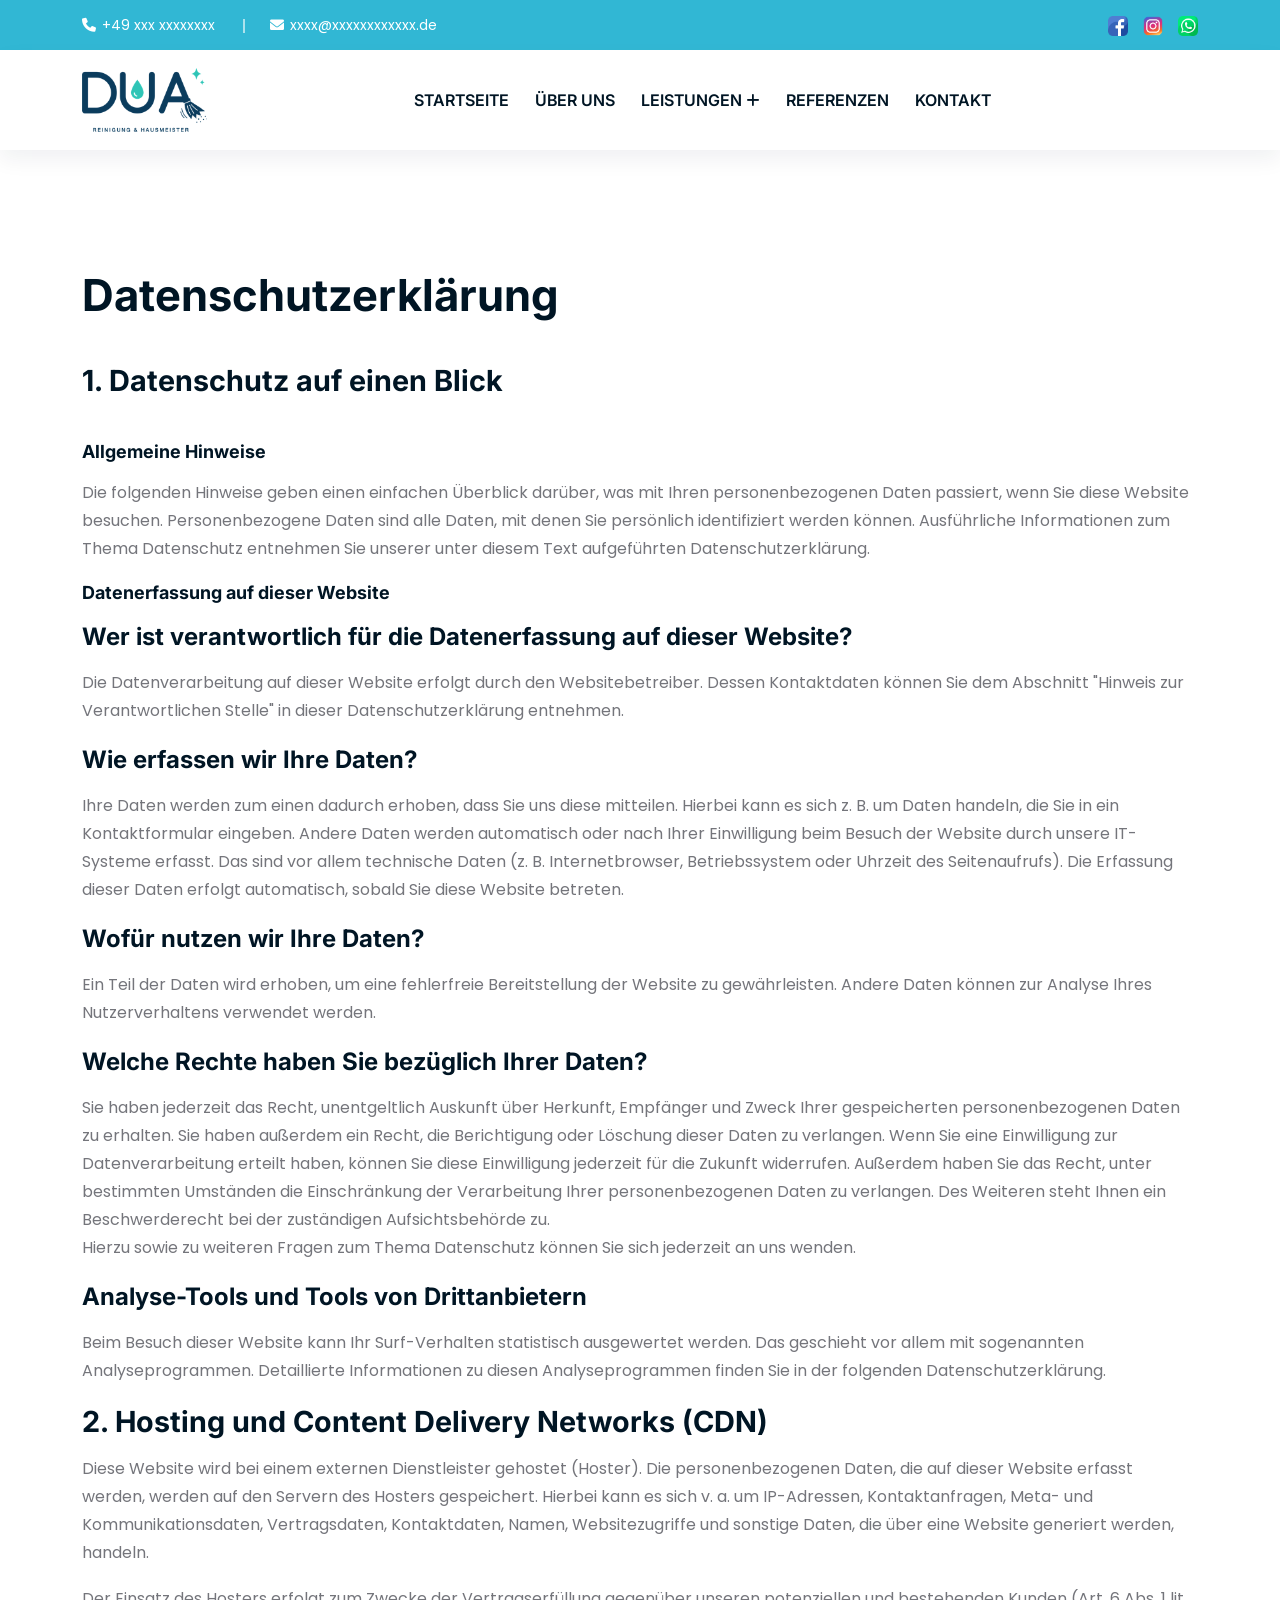
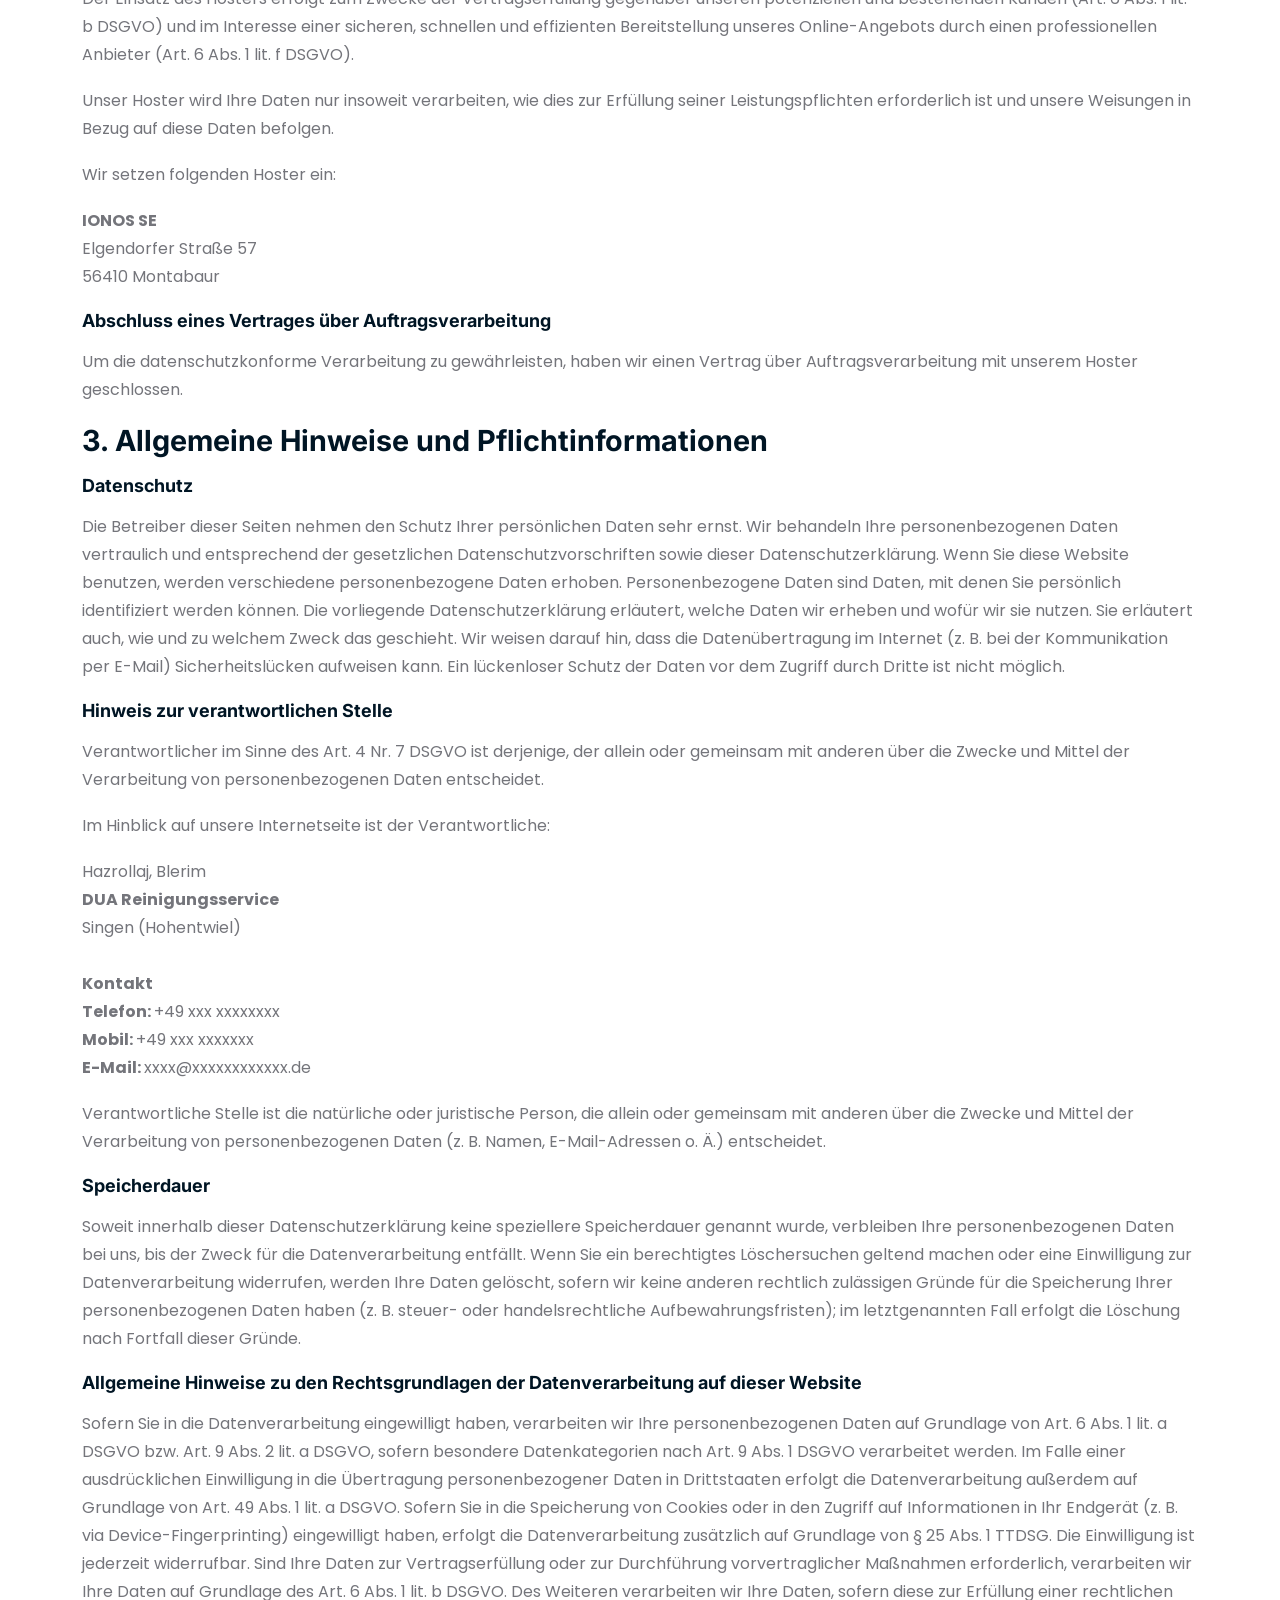
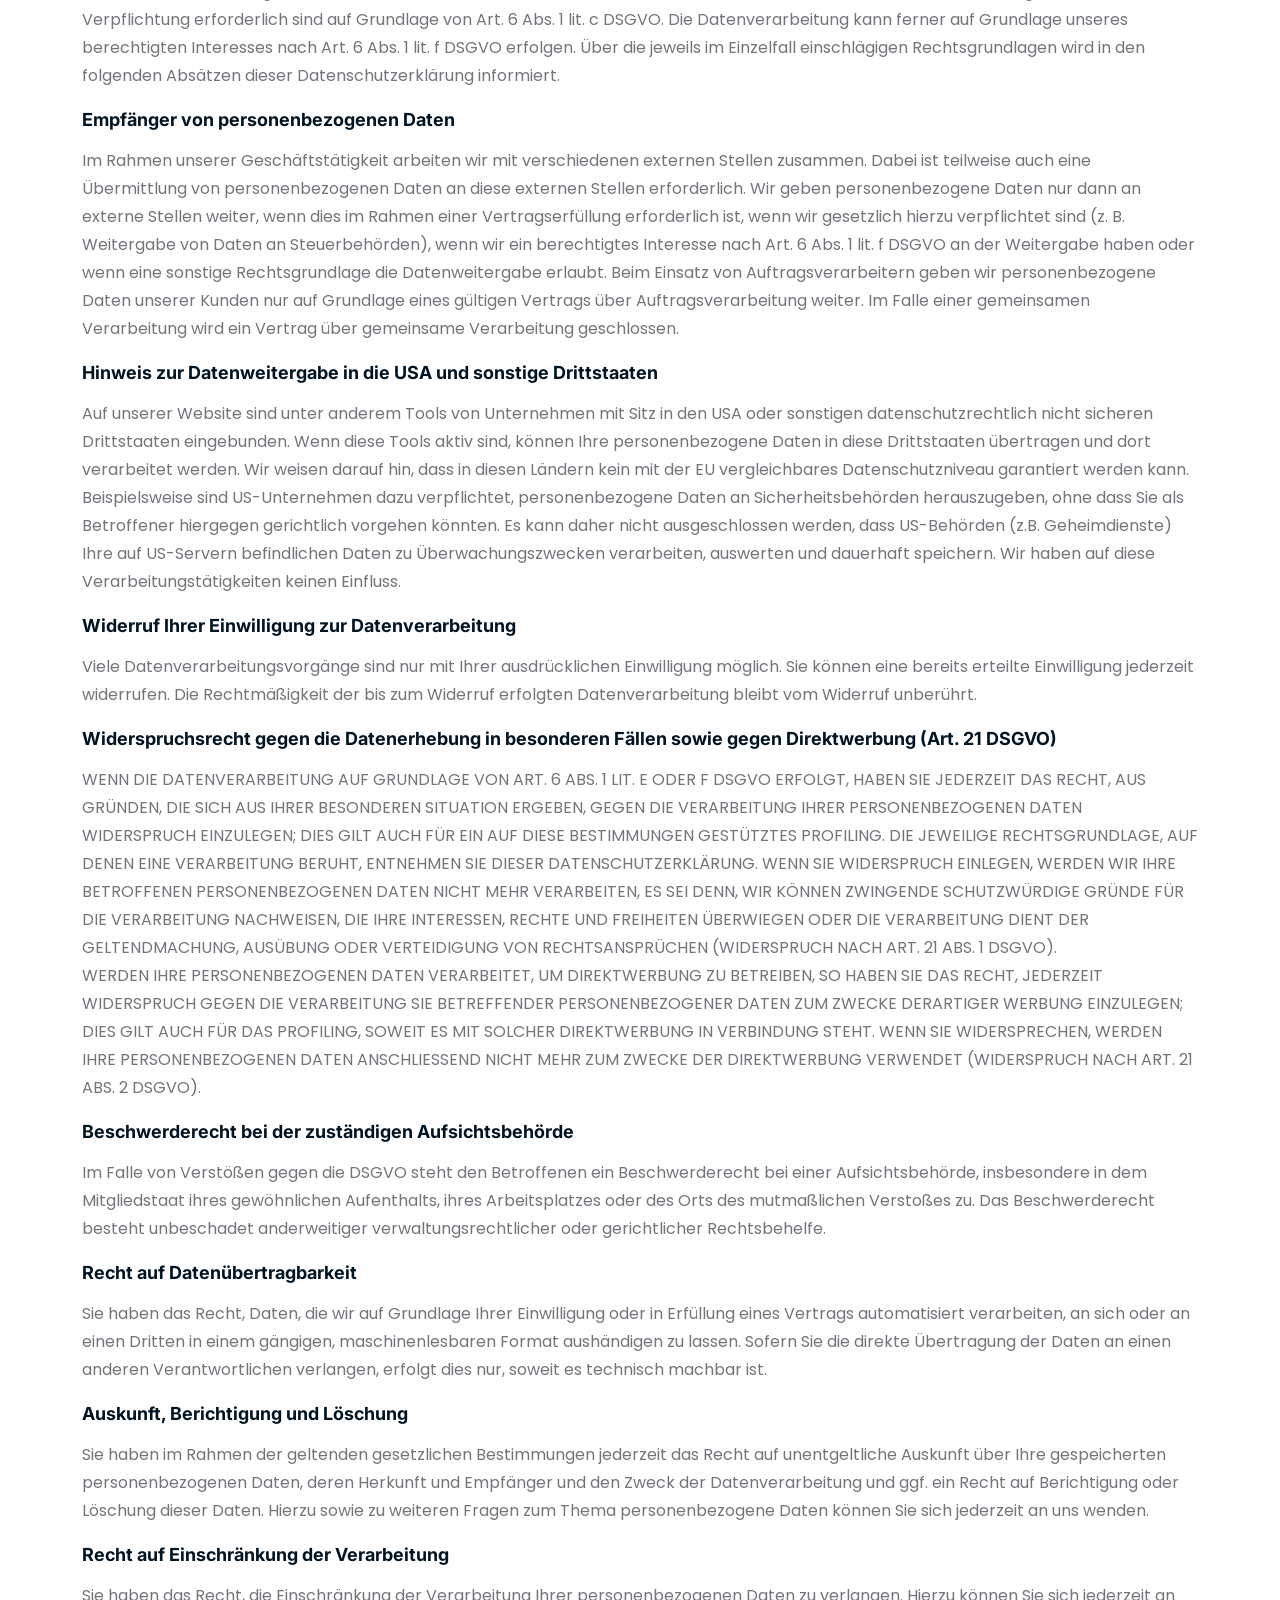
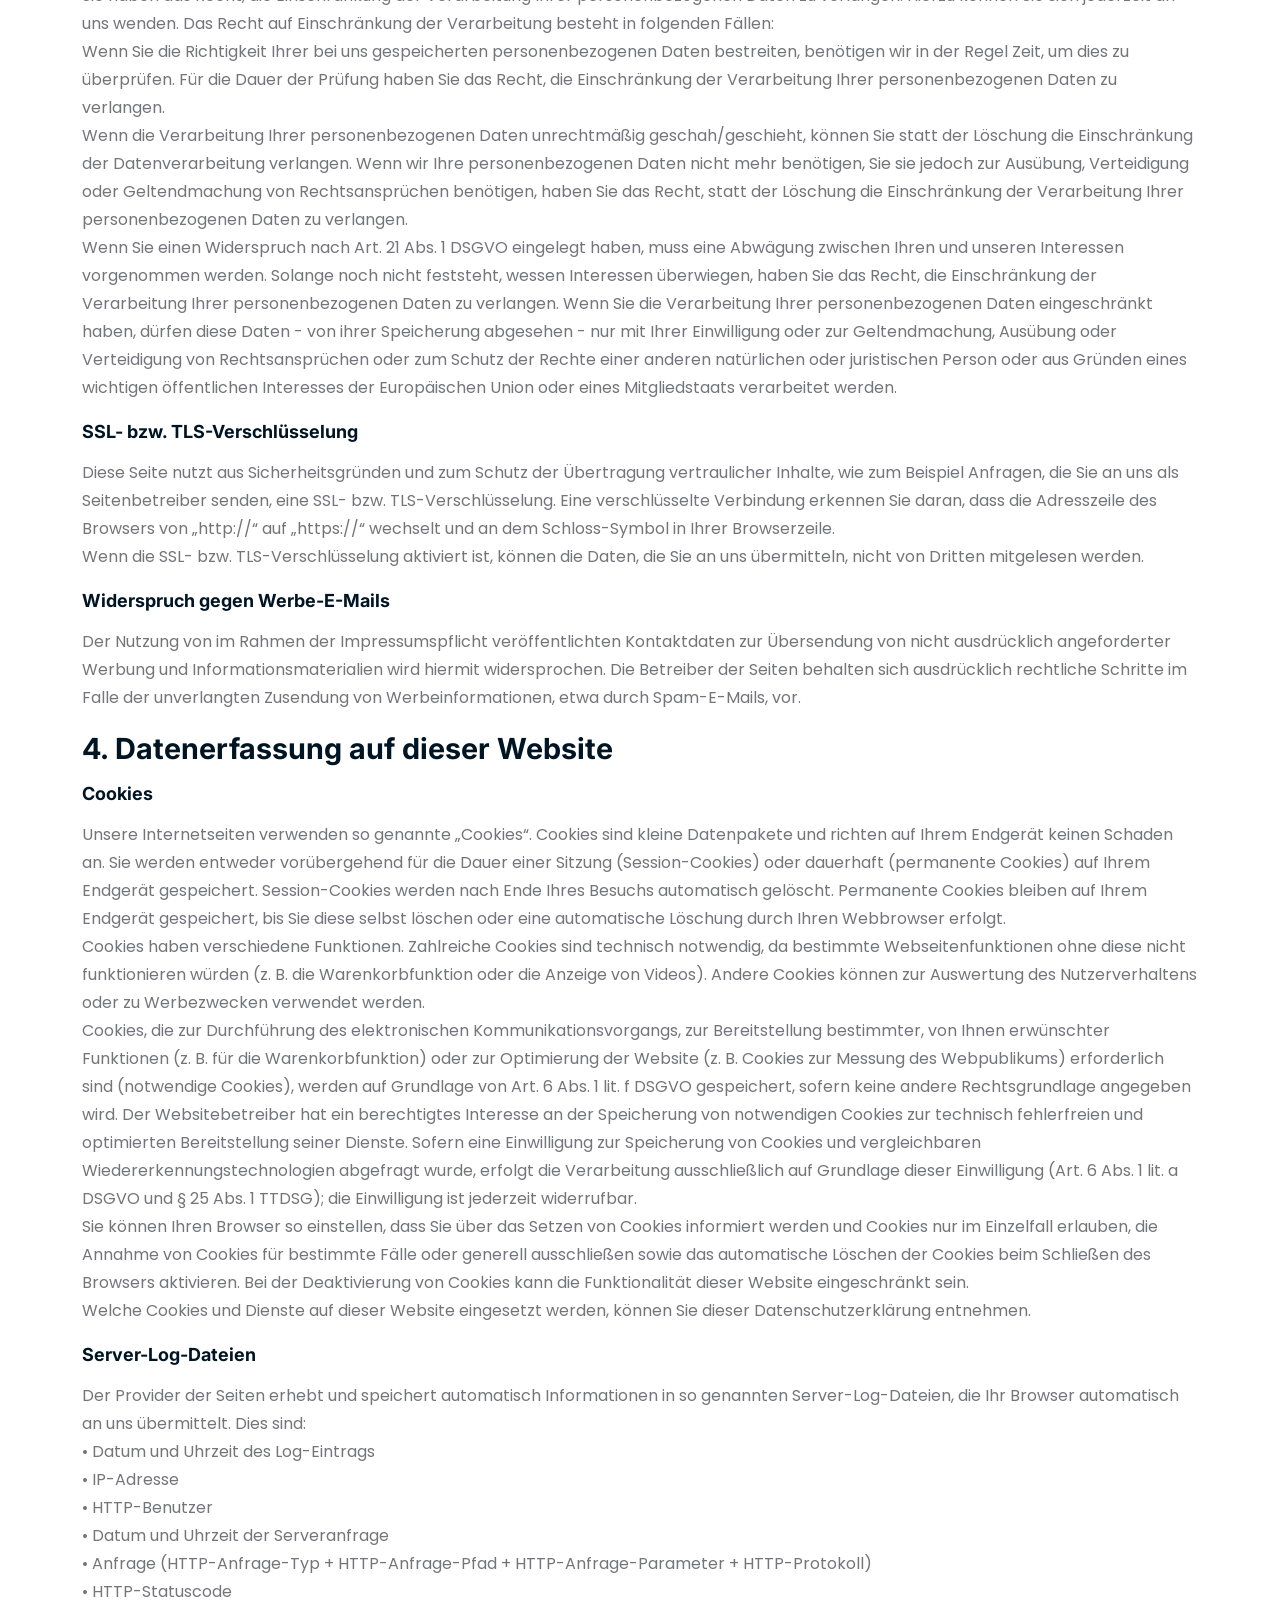
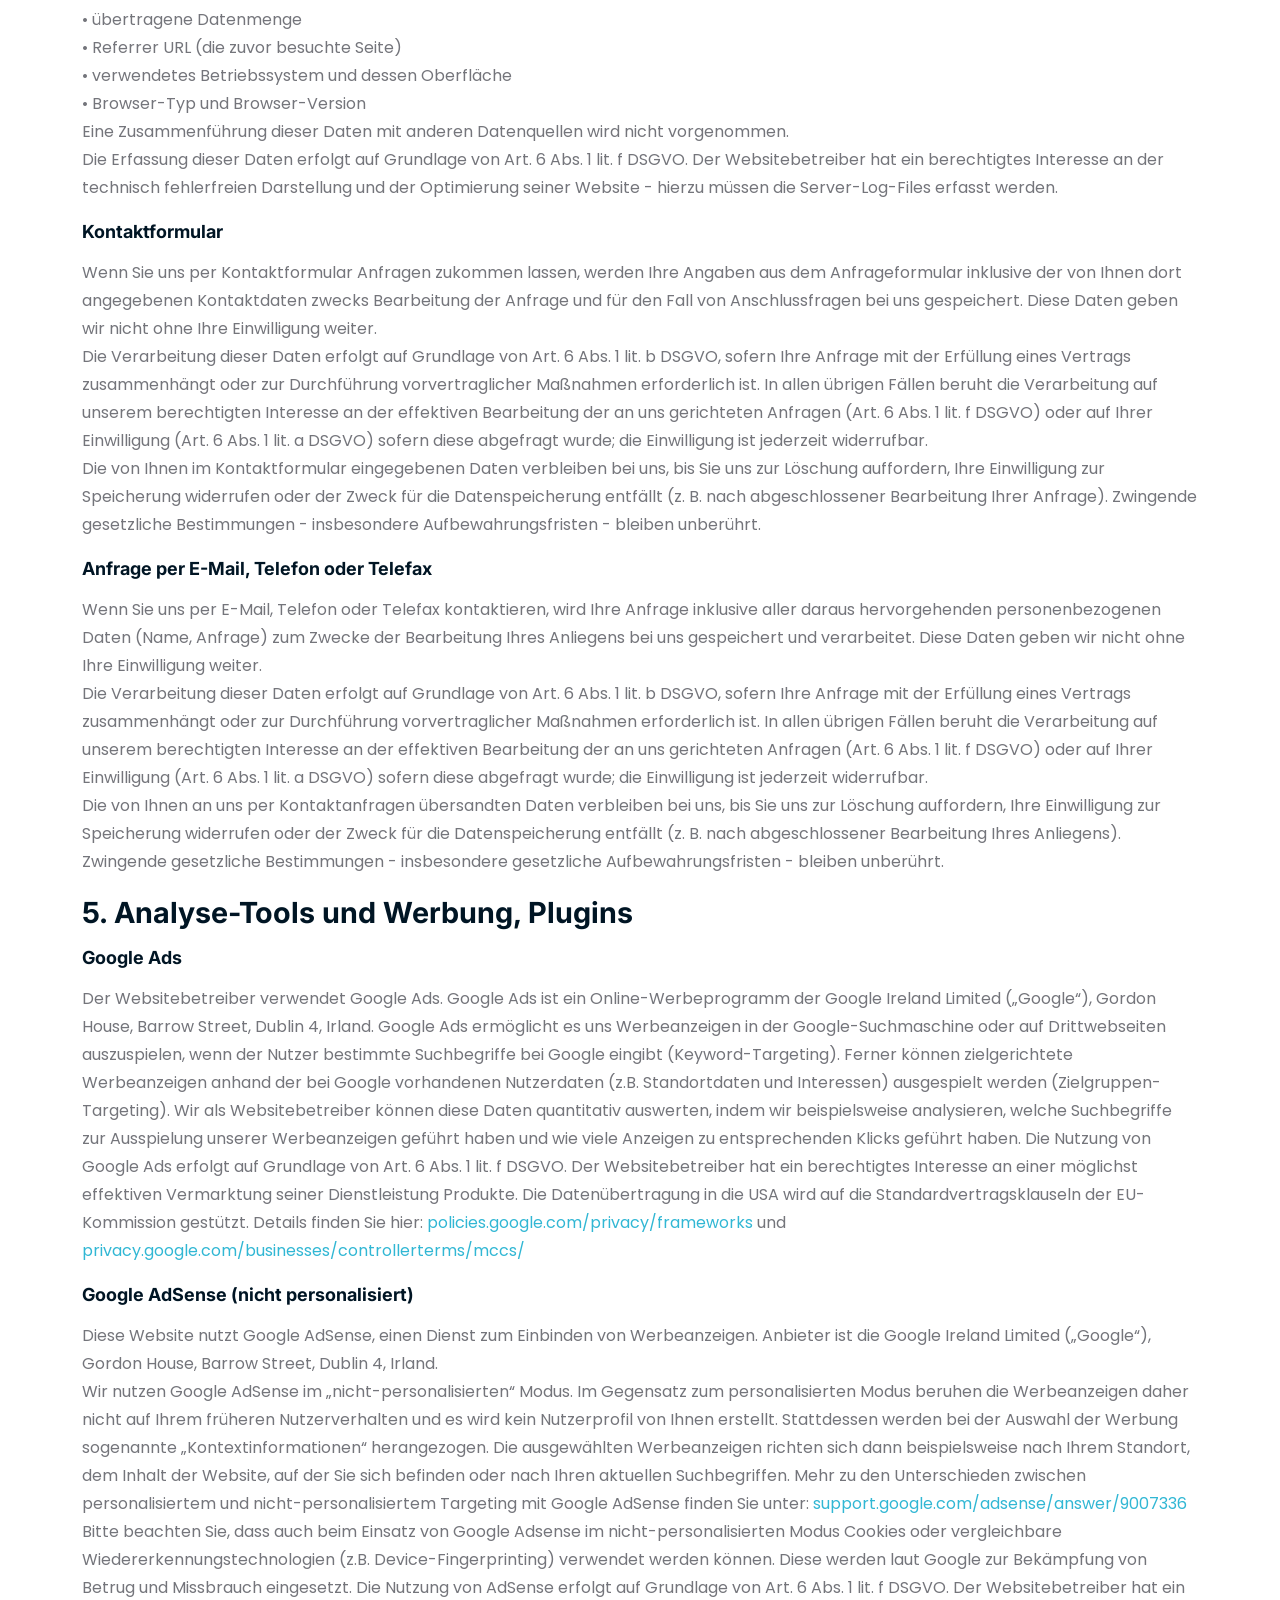
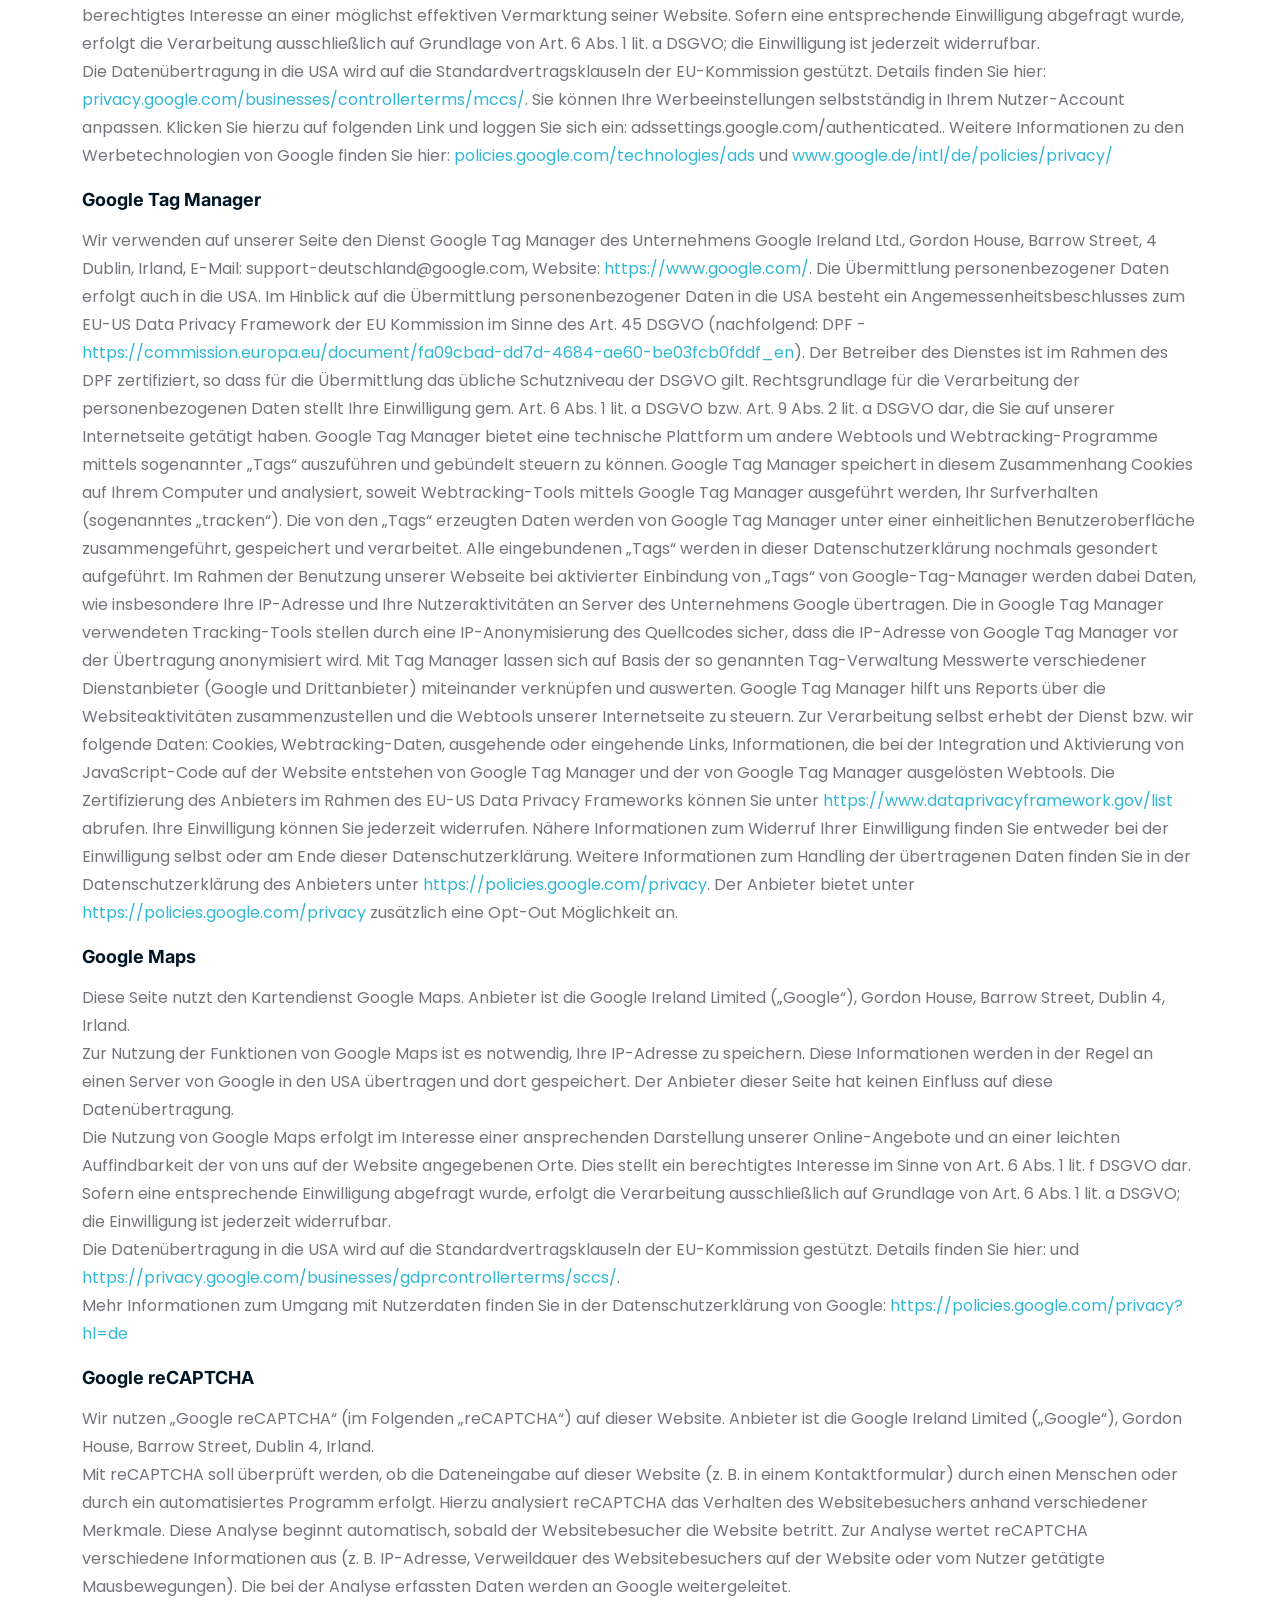
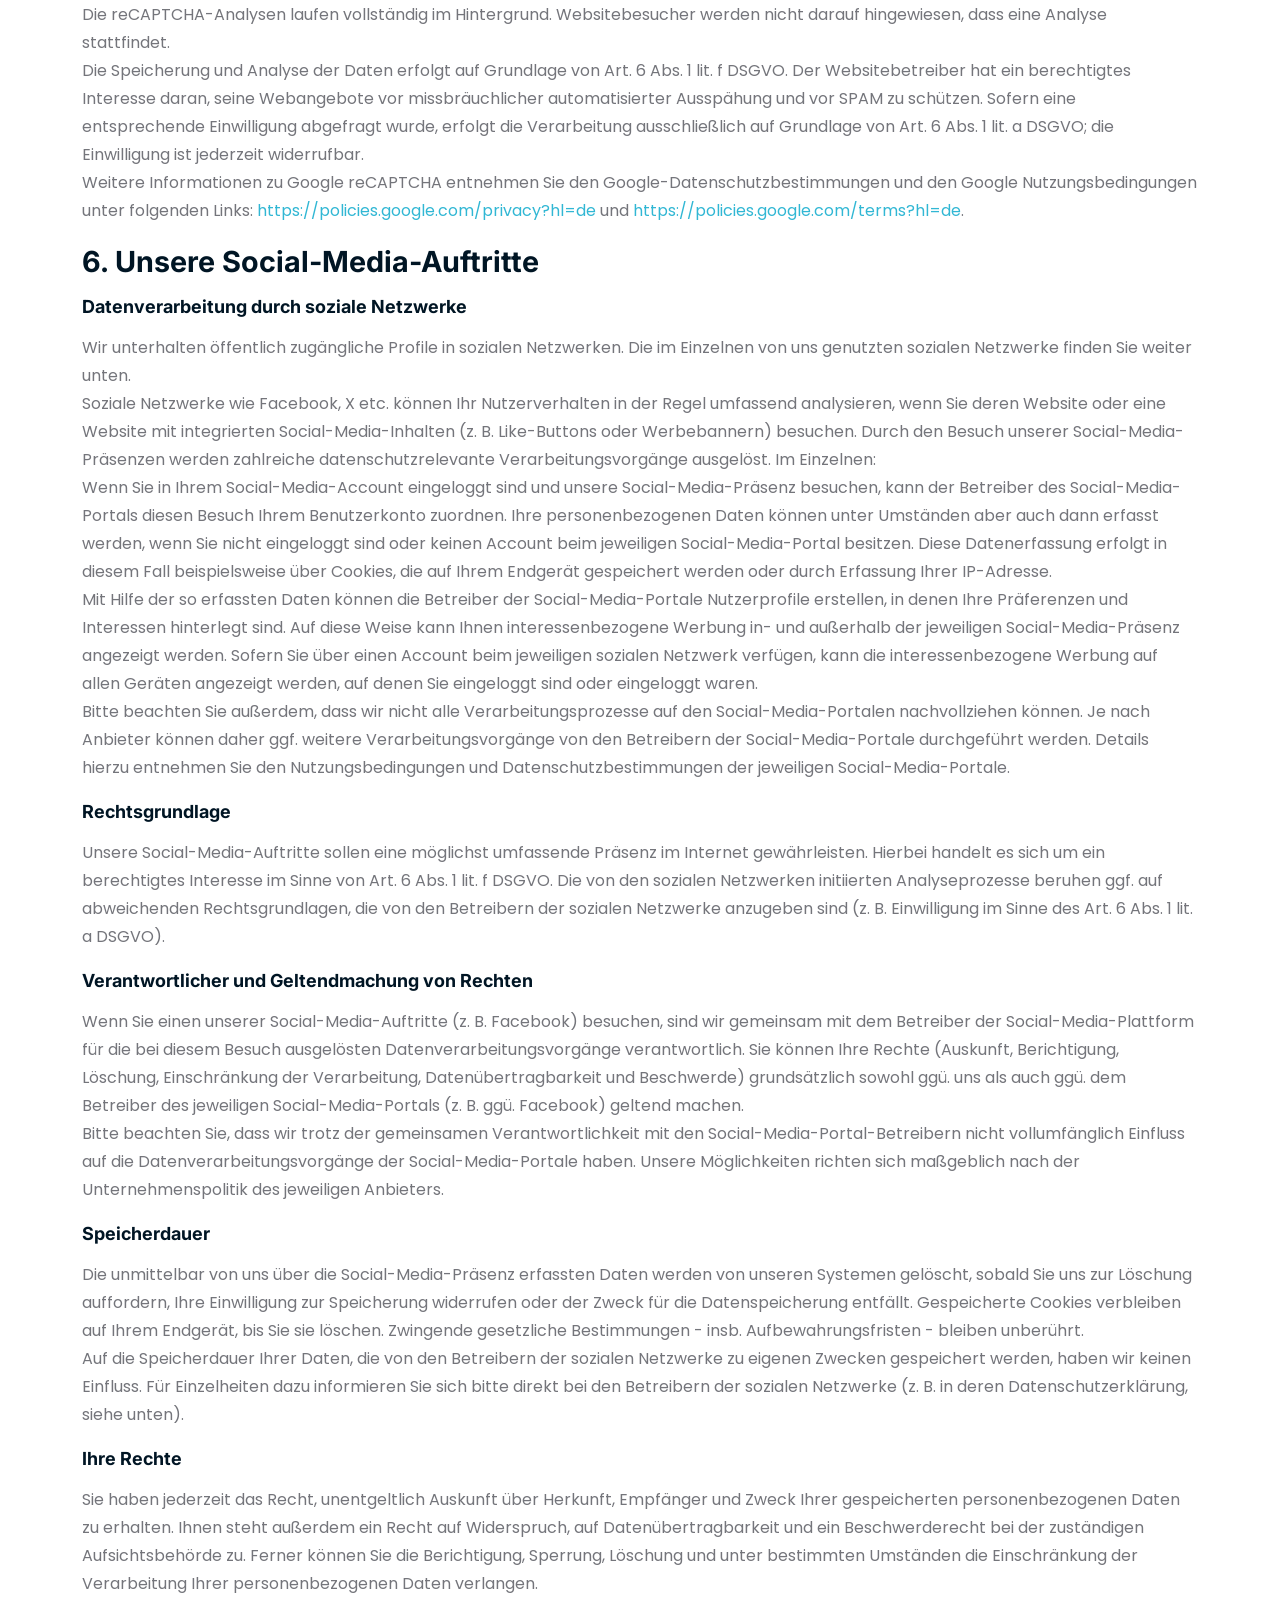
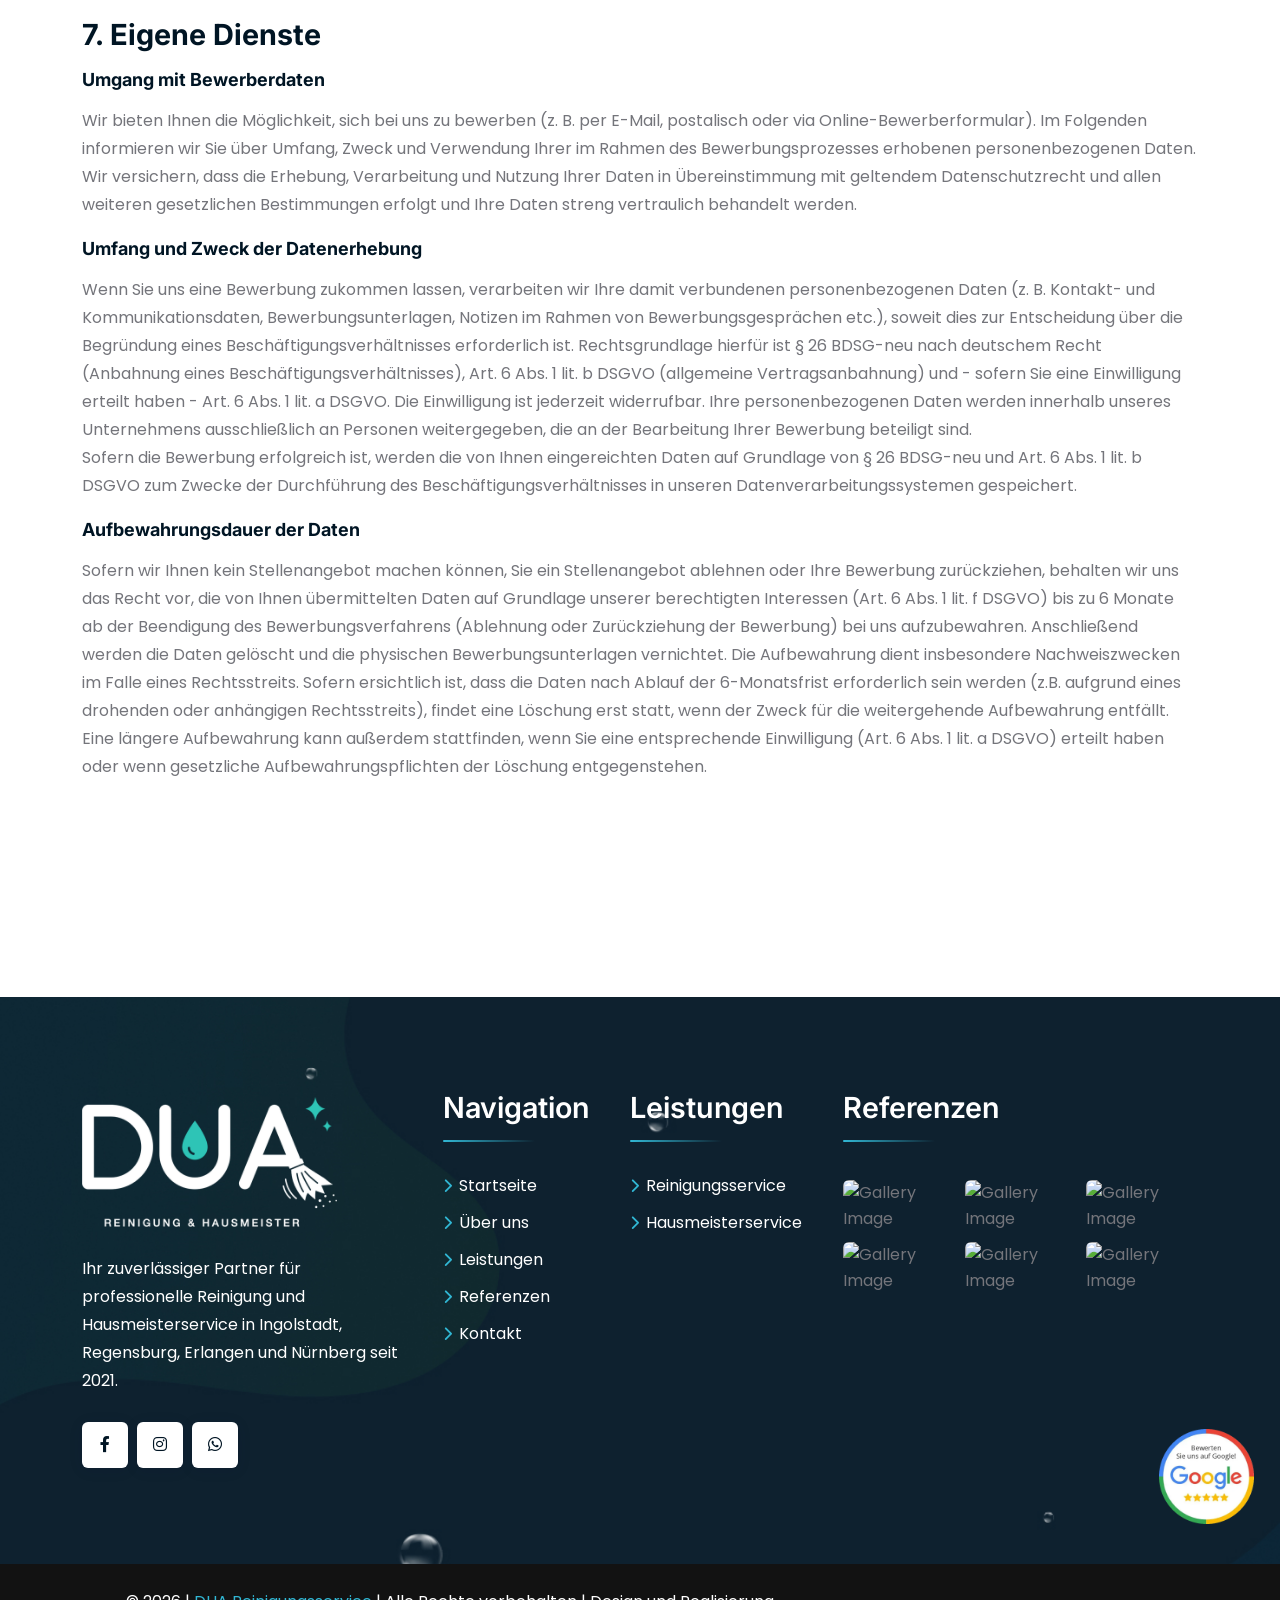
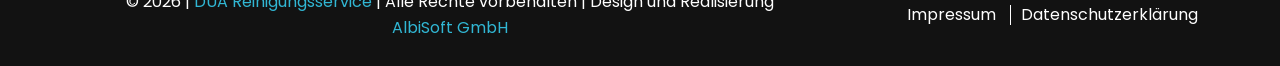
==== commit 44aa5b8b: "Fotos durch Unsplash-Bilder ersetzt (verlinkt) Co-Authored-By: Claude Opus 5.5 <noreply@anthropic.co" ====
--- a/datenschutzerklaerung.html
+++ b/datenschutzerklaerung.html
@@ -7,7 +7,7 @@
         j.async = true;
         j.src = "https://www.googletagmanager.com/gtm.js?id=" + i + dl;
         f.parentNode.insertBefore(j, f);
-      })(window, document, "script", "dataLayer", "GTM-NFHCHBJR");</script><meta http-equiv="X-UA-Compatible" content="IE=edge"/><meta name="viewport" content="width=device-width,initial-scale=1,maximum-scale=5,user-scalable=yes"/><meta name="author" content="AlbiSoft GmbH"/><meta property="og:image" content="logo_social.jpg"/><meta property="og:image:width" content="1200"/><meta property="og:image:height" content="630"/><meta property="og:image:alt" content="DUA Reinigungsservice"/><meta property="og:site_name" content="DUA Reinigungsservice"/><meta property="og:title" content="DUA Reinigungsservice"/><meta property="og:url" content=""/><meta name="publisher" content="AlbiSoft GmbH"/><meta property="og:type" content="website"/><meta property="og:locale" content="de_DE"/><meta name="robots" content="index, follow"/><link href="favicon.ico" rel="icon"/><link rel="preload" as="image" href="assets/img/hero/hero_bg_1_1.webp" imagesrcset="assets/img/hero/hero_bg_1_1.webp" fetchpriority="high"/><link href="assets/css/bootstrap.min.css" rel="stylesheet"/><link href="assets/css/fontawesome.min.css" rel="stylesheet"/><link href="assets/css/magnific-popup.min.css" rel="stylesheet"/><link href="assets/css/swiper-bundle.min.css" rel="stylesheet"/><link href="assets/css/jquery.datetimepicker.min.css" rel="stylesheet"/><link href="assets/css/style.min.css" rel="stylesheet"/><link href="assets/css/custom.min.css" rel="stylesheet"/><link href="assets/css/app.min.css" rel="stylesheet"/><link href="assets/css/aos.min.css" rel="stylesheet"/><link rel="stylesheet" href="assets/vendor/glightbox/glightbox.min.css"/></head><body class="policy-body"><noscript><iframe src="https://www.googletagmanager.com/ns.html?id=GTM-NFHCHBJR" height="0" width="0" style="display: none; visibility: hidden"></iframe></noscript><div class="preloader"><div class="preloader-inner"><div><img src="assets/img/logo.png" title="Lader" alt="loader"/></div></div></div><div class="sidemenu-wrapper sidemenu-cart"><div class="sidemenu-content"><button class="closeButton sideMenuCls"><i class="far fa-times"></i></button></div></div><div class="popup-search-box d-none d-lg-block"><button class="searchClose"><i class="fal fa-times"></i></button><form action="#"><input/> <button type="submit"><i class="fal fa-search"></i></button></form></div><div class="th-menu-wrapper"><div class="th-menu-area text-center"><button class="th-menu-toggle"><i class="fal fa-times"></i></button><div class="mobile-logo"><a href="index.html"><img src="assets/img/logo.png" alt="logo"/></a></div><div class="th-mobile-menu"><ul><li><a href="index.html" title="Startseite">Startseite</a></li><li><a href="ueberuns.html" title="Über uns">Über uns</a></li><li class="menu-item-has-children"><a href="leistungen.html" title="Leistungen">Leistungen</a><ul class="sub-menu"><li><a href="reinigungsservice.html" title="Reinigungsservice">Reinigungsservice</a></li><li><a href="hausmeisterservice.html" title="Hausmeisterservice">Hausmeisterservice</a></li></ul></li><li><a href="referenzen.html" title="Referenzen">Referenzen</a></li><li><a href="kontakt.html" title="Kontakt">Kontakt</a></li></ul></div></div></div><header class="th-header header-layout1"><div class="header-top"><div class="container"><div class="row justify-content-center justify-content-lg-between align-items-center gy-2"><div class="col-auto d-none d-lg-block"><div class="header-links"><ul><li class="d-none d-sm-inline-block"><i class="fas fa-phone"></i><a href="tel:+49xxxxxxxxxxx">+49 xxx xxxxxxxx</a></li><li class="d-none d-sm-inline-block"><i class="fas fa-envelope"></i><a href="mailto:xxxx@xxxxxxxxxxxx.de">xxxx@xxxxxxxxxxxx.de</a></li></ul></div></div><div class="col-auto"><div class="header-links"><ul><li><div class="social-links"><a href="https://www.facebook.com/p/Dua-Reinigungsservice-100070671917446/" title="Facebook" target="_blank"><img src="assets/img/icon/facebook.png" alt="facebook"/></a><a href="https://www.instagram.com/duareinigungsservice/" title="Instagram" target="_blank"><img src="assets/img/icon/instagram.png" alt="instagram"/></a><a href="https://wa.me/49xxxxxxxxxx" title="WhatsApp" target="_blank" rel="noopener noreferrer"><img src="assets/img/icon/whatsapp.png" alt="whatsapp"/></a></div></li></ul></div></div></div></div></div><div class="sticky-wrapper"><div class="menu-area"><div class="container"><div class="row align-items-center justify-content-between"><div class="col-auto"><div class="header-logo"><a href="index.html" title="Startseite"><img src="assets/img/logo.png" title="Startseite" alt="logo"/></a></div></div><div class="col-auto d-none d-lg-inline-block"><nav class="main-menu d-none d-lg-inline-block"><ul><li><a href="index.html" title="Startseite">Startseite</a></li><li><a href="ueberuns.html" title="Über uns">Über uns</a></li><li class="menu-item-has-children"><a href="leistungen.html" title="Leistungen">Leistungen</a><ul class="sub-menu"><li><a href="reinigungsservice.html" title="Reinigungsservice">Reinigungsservice</a></li><li><a href="hausmeisterservice.html" title="Hausmeisterservice">Hausmeisterservice</a></li></ul></li><li><a href="referenzen.html" title="Referenzen">Referenzen</a></li><li><a href="kontakt.html" title="Kontakt">Kontakt</a></li></ul></nav></div><div class="col-auto"><div class="header-button"><a class="th-btn" href="kontakt.html" title="Kontaktaufnahme">Kontaktaufnahme<i class="fas fa-arrow-up-right ms-2"></i></a> <button class="th-menu-toggle d-block d-lg-none" type="button"><i class="far fa-bars"></i></button></div></div></div></div></div></div></header><section class="overflow-hidden space" id="service-sec"><div class="container"><div class="col-md-12"><h1>Datenschutzerklärung</h1><br/><h3>1. Datenschutz auf einen Blick</h3><br/><h4>Allgemeine Hinweise</h4><p>Die folgenden Hinweise geben einen einfachen Überblick darüber, was mit Ihren personenbezogenen Daten passiert, wenn Sie diese Website besuchen. Personenbezogene Daten sind alle Daten, mit denen Sie persönlich identifiziert werden können. Ausführliche Informationen zum Thema Datenschutz entnehmen Sie unserer unter diesem Text aufgeführten Datenschutzerklärung.</p><h4>Datenerfassung auf dieser Website</h4><h5>Wer ist verantwortlich für die Datenerfassung auf dieser Website?</h5><p>Die Datenverarbeitung auf dieser Website erfolgt durch den Websitebetreiber. Dessen Kontaktdaten können Sie dem Abschnitt "Hinweis zur Verantwortlichen Stelle" in dieser Datenschutzerklärung entnehmen.</p><h5>Wie erfassen wir Ihre Daten?</h5><p>Ihre Daten werden zum einen dadurch erhoben, dass Sie uns diese mitteilen. Hierbei kann es sich z. B. um Daten handeln, die Sie in ein Kontaktformular eingeben. Andere Daten werden automatisch oder nach Ihrer Einwilligung beim Besuch der Website durch unsere IT-Systeme erfasst. Das sind vor allem technische Daten (z. B. Internetbrowser, Betriebssystem oder Uhrzeit des Seitenaufrufs). Die Erfassung dieser Daten erfolgt automatisch, sobald Sie diese Website betreten.</p><h5>Wofür nutzen wir Ihre Daten?</h5><p>Ein Teil der Daten wird erhoben, um eine fehlerfreie Bereitstellung der Website zu gewährleisten. Andere Daten können zur Analyse Ihres Nutzerverhaltens verwendet werden.</p><h5>Welche Rechte haben Sie bezüglich Ihrer Daten?</h5><p>Sie haben jederzeit das Recht, unentgeltlich Auskunft über Herkunft, Empfänger und Zweck Ihrer gespeicherten personenbezogenen Daten zu erhalten. Sie haben außerdem ein Recht, die Berichtigung oder Löschung dieser Daten zu verlangen. Wenn Sie eine Einwilligung zur Datenverarbeitung erteilt haben, können Sie diese Einwilligung jederzeit für die Zukunft widerrufen. Außerdem haben Sie das Recht, unter bestimmten Umständen die Einschränkung der Verarbeitung Ihrer personenbezogenen Daten zu verlangen. Des Weiteren steht Ihnen ein Beschwerderecht bei der zuständigen Aufsichtsbehörde zu.<br/>Hierzu sowie zu weiteren Fragen zum Thema Datenschutz können Sie sich jederzeit an uns wenden.</p><h5>Analyse-Tools und Tools von Drittanbietern</h5><p>Beim Besuch dieser Website kann Ihr Surf-Verhalten statistisch ausgewertet werden. Das geschieht vor allem mit sogenannten Analyseprogrammen. Detaillierte Informationen zu diesen Analyseprogrammen finden Sie in der folgenden Datenschutzerklärung.</p><h3>2. Hosting und Content Delivery Networks (CDN)</h3><p>Diese Website wird bei einem externen Dienstleister gehostet (Hoster). Die personenbezogenen Daten, die auf dieser Website erfasst werden, werden auf den Servern des Hosters gespeichert. Hierbei kann es sich v. a. um IP-Adressen, Kontaktanfragen, Meta- und Kommunikationsdaten, Vertragsdaten, Kontaktdaten, Namen, Websitezugriffe und sonstige Daten, die über eine Website generiert werden, handeln.</p><p>Der Einsatz des Hosters erfolgt zum Zwecke der Vertragserfüllung gegenüber unseren potenziellen und bestehenden Kunden (Art. 6 Abs. 1 lit. b DSGVO) und im Interesse einer sicheren, schnellen und effizienten Bereitstellung unseres Online-Angebots durch einen professionellen Anbieter (Art. 6 Abs. 1 lit. f DSGVO).</p><p>Unser Hoster wird Ihre Daten nur insoweit verarbeiten, wie dies zur Erfüllung seiner Leistungspflichten erforderlich ist und unsere Weisungen in Bezug auf diese Daten befolgen.</p><p>Wir setzen folgenden Hoster ein:</p><p><b>IONOS SE</b><br/>Elgendorfer Straße 57<br/>56410 Montabaur</p><h4>Abschluss eines Vertrages über Auftragsverarbeitung</h4><p>Um die datenschutzkonforme Verarbeitung zu gewährleisten, haben wir einen Vertrag über Auftragsverarbeitung mit unserem Hoster geschlossen.</p><h3>3. Allgemeine Hinweise und Pflichtinformationen</h3><h4>Datenschutz</h4><p>Die Betreiber dieser Seiten nehmen den Schutz Ihrer persönlichen Daten sehr ernst. Wir behandeln Ihre personenbezogenen Daten vertraulich und entsprechend der gesetzlichen Datenschutzvorschriften sowie dieser Datenschutzerklärung. Wenn Sie diese Website benutzen, werden verschiedene personenbezogene Daten erhoben. Personenbezogene Daten sind Daten, mit denen Sie persönlich identifiziert werden können. Die vorliegende Datenschutzerklärung erläutert, welche Daten wir erheben und wofür wir sie nutzen. Sie erläutert auch, wie und zu welchem Zweck das geschieht. Wir weisen darauf hin, dass die Datenübertragung im Internet (z. B. bei der Kommunikation per E-Mail) Sicherheitslücken aufweisen kann. Ein lückenloser Schutz der Daten vor dem Zugriff durch Dritte ist nicht möglich.</p><h4>Hinweis zur verantwortlichen Stelle</h4><p>Verantwortlicher im Sinne des Art. 4 Nr. 7 DSGVO ist derjenige, der allein oder gemeinsam mit anderen über die Zwecke und Mittel der Verarbeitung von personenbezogenen Daten entscheidet.</p><p>Im Hinblick auf unsere Internetseite ist der Verantwortliche:</p><p>Hazrollaj, Blerim<br/><b>DUA Reinigungsservice</b><br/>Singen (Hohentwiel)<br/><br/><b>Kontakt</b><br/><b>Telefon: </b><span>+49 xxx xxxxxxxx</span><br/><b>Mobil: </b><span>+49 xxx xxxxxxx</span><br/><b>E-Mail: </b><span>xxxx@xxxxxxxxxxxx.de</span></p><p>Verantwortliche Stelle ist die natürliche oder juristische Person, die allein oder gemeinsam mit anderen über die Zwecke und Mittel der Verarbeitung von personenbezogenen Daten (z. B. Namen, E-Mail-Adressen o. Ä.) entscheidet.</p><h4>Speicherdauer</h4><p>Soweit innerhalb dieser Datenschutzerklärung keine speziellere Speicherdauer genannt wurde, verbleiben Ihre personenbezogenen Daten bei uns, bis der Zweck für die Datenverarbeitung entfällt. Wenn Sie ein berechtigtes Löschersuchen geltend machen oder eine Einwilligung zur Datenverarbeitung widerrufen, werden Ihre Daten gelöscht, sofern wir keine anderen rechtlich zulässigen Gründe für die Speicherung Ihrer personenbezogenen Daten haben (z. B. steuer- oder handelsrechtliche Aufbewahrungsfristen); im letztgenannten Fall erfolgt die Löschung nach Fortfall dieser Gründe.</p><h4>Allgemeine Hinweise zu den Rechtsgrundlagen der Datenverarbeitung auf dieser Website</h4><p>Sofern Sie in die Datenverarbeitung eingewilligt haben, verarbeiten wir Ihre personenbezogenen Daten auf Grundlage von Art. 6 Abs. 1 lit. a DSGVO bzw. Art. 9 Abs. 2 lit. a DSGVO, sofern besondere Datenkategorien nach Art. 9 Abs. 1 DSGVO verarbeitet werden. Im Falle einer ausdrücklichen Einwilligung in die Übertragung personenbezogener Daten in Drittstaaten erfolgt die Datenverarbeitung außerdem auf Grundlage von Art. 49 Abs. 1 lit. a DSGVO. Sofern Sie in die Speicherung von Cookies oder in den Zugriff auf Informationen in Ihr Endgerät (z. B. via Device-Fingerprinting) eingewilligt haben, erfolgt die Datenverarbeitung zusätzlich auf Grundlage von § 25 Abs. 1 TTDSG. Die Einwilligung ist jederzeit widerrufbar. Sind Ihre Daten zur Vertragserfüllung oder zur Durchführung vorvertraglicher Maßnahmen erforderlich, verarbeiten wir Ihre Daten auf Grundlage des Art. 6 Abs. 1 lit. b DSGVO. Des Weiteren verarbeiten wir Ihre Daten, sofern diese zur Erfüllung einer rechtlichen Verpflichtung erforderlich sind auf Grundlage von Art. 6 Abs. 1 lit. c DSGVO. Die Datenverarbeitung kann ferner auf Grundlage unseres berechtigten Interesses nach Art. 6 Abs. 1 lit. f DSGVO erfolgen. Über die jeweils im Einzelfall einschlägigen Rechtsgrundlagen wird in den folgenden Absätzen dieser Datenschutzerklärung informiert.</p><h4>Empfänger von personenbezogenen Daten</h4><p>Im Rahmen unserer Geschäftstätigkeit arbeiten wir mit verschiedenen externen Stellen zusammen. Dabei ist teilweise auch eine Übermittlung von personenbezogenen Daten an diese externen Stellen erforderlich. Wir geben personenbezogene Daten nur dann an externe Stellen weiter, wenn dies im Rahmen einer Vertragserfüllung erforderlich ist, wenn wir gesetzlich hierzu verpflichtet sind (z. B. Weitergabe von Daten an Steuerbehörden), wenn wir ein berechtigtes Interesse nach Art. 6 Abs. 1 lit. f DSGVO an der Weitergabe haben oder wenn eine sonstige Rechtsgrundlage die Datenweitergabe erlaubt. Beim Einsatz von Auftragsverarbeitern geben wir personenbezogene Daten unserer Kunden nur auf Grundlage eines gültigen Vertrags über Auftragsverarbeitung weiter. Im Falle einer gemeinsamen Verarbeitung wird ein Vertrag über gemeinsame Verarbeitung geschlossen.</p><h4>Hinweis zur Datenweitergabe in die USA und sonstige Drittstaaten</h4><p>Auf unserer Website sind unter anderem Tools von Unternehmen mit Sitz in den USA oder sonstigen datenschutzrechtlich nicht sicheren Drittstaaten eingebunden. Wenn diese Tools aktiv sind, können Ihre personenbezogene Daten in diese Drittstaaten übertragen und dort verarbeitet werden. Wir weisen darauf hin, dass in diesen Ländern kein mit der EU vergleichbares Datenschutzniveau garantiert werden kann. Beispielsweise sind US-Unternehmen dazu verpflichtet, personenbezogene Daten an Sicherheitsbehörden herauszugeben, ohne dass Sie als Betroffener hiergegen gerichtlich vorgehen könnten. Es kann daher nicht ausgeschlossen werden, dass US-Behörden (z.B. Geheimdienste) Ihre auf US-Servern befindlichen Daten zu Überwachungszwecken verarbeiten, auswerten und dauerhaft speichern. Wir haben auf diese Verarbeitungstätigkeiten keinen Einfluss.</p><h4>Widerruf Ihrer Einwilligung zur Datenverarbeitung</h4><p>Viele Datenverarbeitungsvorgänge sind nur mit Ihrer ausdrücklichen Einwilligung möglich. Sie können eine bereits erteilte Einwilligung jederzeit widerrufen. Die Rechtmäßigkeit der bis zum Widerruf erfolgten Datenverarbeitung bleibt vom Widerruf unberührt.</p><h4>Widerspruchsrecht gegen die Datenerhebung in besonderen Fällen sowie gegen Direktwerbung (Art. 21 DSGVO)</h4><p>WENN DIE DATENVERARBEITUNG AUF GRUNDLAGE VON ART. 6 ABS. 1 LIT. E ODER F DSGVO ERFOLGT, HABEN SIE JEDERZEIT DAS RECHT, AUS GRÜNDEN, DIE SICH AUS IHRER BESONDEREN SITUATION ERGEBEN, GEGEN DIE VERARBEITUNG IHRER PERSONENBEZOGENEN DATEN WIDERSPRUCH EINZULEGEN; DIES GILT AUCH FÜR EIN AUF DIESE BESTIMMUNGEN GESTÜTZTES PROFILING. DIE JEWEILIGE RECHTSGRUNDLAGE, AUF DENEN EINE VERARBEITUNG BERUHT, ENTNEHMEN SIE DIESER DATENSCHUTZERKLÄRUNG. WENN SIE WIDERSPRUCH EINLEGEN, WERDEN WIR IHRE BETROFFENEN PERSONENBEZOGENEN DATEN NICHT MEHR VERARBEITEN, ES SEI DENN, WIR KÖNNEN ZWINGENDE SCHUTZWÜRDIGE GRÜNDE FÜR DIE VERARBEITUNG NACHWEISEN, DIE IHRE INTERESSEN, RECHTE UND FREIHEITEN ÜBERWIEGEN ODER DIE VERARBEITUNG DIENT DER GELTENDMACHUNG, AUSÜBUNG ODER VERTEIDIGUNG VON RECHTSANSPRÜCHEN (WIDERSPRUCH NACH ART. 21 ABS. 1 DSGVO).<br/>WERDEN IHRE PERSONENBEZOGENEN DATEN VERARBEITET, UM DIREKTWERBUNG ZU BETREIBEN, SO HABEN SIE DAS RECHT, JEDERZEIT WIDERSPRUCH GEGEN DIE VERARBEITUNG SIE BETREFFENDER PERSONENBEZOGENER DATEN ZUM ZWECKE DERARTIGER WERBUNG EINZULEGEN; DIES GILT AUCH FÜR DAS PROFILING, SOWEIT ES MIT SOLCHER DIREKTWERBUNG IN VERBINDUNG STEHT. WENN SIE WIDERSPRECHEN, WERDEN IHRE PERSONENBEZOGENEN DATEN ANSCHLIESSEND NICHT MEHR ZUM ZWECKE DER DIREKTWERBUNG VERWENDET (WIDERSPRUCH NACH ART. 21 ABS. 2 DSGVO).</p><h4>Beschwerderecht bei der zuständigen Aufsichtsbehörde</h4><p>Im Falle von Verstößen gegen die DSGVO steht den Betroffenen ein Beschwerderecht bei einer Aufsichtsbehörde, insbesondere in dem Mitgliedstaat ihres gewöhnlichen Aufenthalts, ihres Arbeitsplatzes oder des Orts des mutmaßlichen Verstoßes zu. Das Beschwerderecht besteht unbeschadet anderweitiger verwaltungsrechtlicher oder gerichtlicher Rechtsbehelfe.</p><h4>Recht auf Datenübertragbarkeit</h4><p>Sie haben das Recht, Daten, die wir auf Grundlage Ihrer Einwilligung oder in Erfüllung eines Vertrags automatisiert verarbeiten, an sich oder an einen Dritten in einem gängigen, maschinenlesbaren Format aushändigen zu lassen. Sofern Sie die direkte Übertragung der Daten an einen anderen Verantwortlichen verlangen, erfolgt dies nur, soweit es technisch machbar ist.</p><h4>Auskunft, Berichtigung und Löschung</h4><p>Sie haben im Rahmen der geltenden gesetzlichen Bestimmungen jederzeit das Recht auf unentgeltliche Auskunft über Ihre gespeicherten personenbezogenen Daten, deren Herkunft und Empfänger und den Zweck der Datenverarbeitung und ggf. ein Recht auf Berichtigung oder Löschung dieser Daten. Hierzu sowie zu weiteren Fragen zum Thema personenbezogene Daten können Sie sich jederzeit an uns wenden.</p><h4>Recht auf Einschränkung der Verarbeitung</h4><p>Sie haben das Recht, die Einschränkung der Verarbeitung Ihrer personenbezogenen Daten zu verlangen. Hierzu können Sie sich jederzeit an uns wenden. Das Recht auf Einschränkung der Verarbeitung besteht in folgenden Fällen:<br/>Wenn Sie die Richtigkeit Ihrer bei uns gespeicherten personenbezogenen Daten bestreiten, benötigen wir in der Regel Zeit, um dies zu überprüfen. Für die Dauer der Prüfung haben Sie das Recht, die Einschränkung der Verarbeitung Ihrer personenbezogenen Daten zu verlangen.<br/>Wenn die Verarbeitung Ihrer personenbezogenen Daten unrechtmäßig geschah/geschieht, können Sie statt der Löschung die Einschränkung der Datenverarbeitung verlangen. Wenn wir Ihre personenbezogenen Daten nicht mehr benötigen, Sie sie jedoch zur Ausübung, Verteidigung oder Geltendmachung von Rechtsansprüchen benötigen, haben Sie das Recht, statt der Löschung die Einschränkung der Verarbeitung Ihrer personenbezogenen Daten zu verlangen.<br/>Wenn Sie einen Widerspruch nach Art. 21 Abs. 1 DSGVO eingelegt haben, muss eine Abwägung zwischen Ihren und unseren Interessen vorgenommen werden. Solange noch nicht feststeht, wessen Interessen überwiegen, haben Sie das Recht, die Einschränkung der Verarbeitung Ihrer personenbezogenen Daten zu verlangen. Wenn Sie die Verarbeitung Ihrer personenbezogenen Daten eingeschränkt haben, dürfen diese Daten - von ihrer Speicherung abgesehen - nur mit Ihrer Einwilligung oder zur Geltendmachung, Ausübung oder Verteidigung von Rechtsansprüchen oder zum Schutz der Rechte einer anderen natürlichen oder juristischen Person oder aus Gründen eines wichtigen öffentlichen Interesses der Europäischen Union oder eines Mitgliedstaats verarbeitet werden.</p><h4>SSL- bzw. TLS-Verschlüsselung</h4><p>Diese Seite nutzt aus Sicherheitsgründen und zum Schutz der Übertragung vertraulicher Inhalte, wie zum Beispiel Anfragen, die Sie an uns als Seitenbetreiber senden, eine SSL- bzw. TLS-Verschlüsselung. Eine verschlüsselte Verbindung erkennen Sie daran, dass die Adresszeile des Browsers von „http://“ auf „https://“ wechselt und an dem Schloss-Symbol in Ihrer Browserzeile.<br/>Wenn die SSL- bzw. TLS-Verschlüsselung aktiviert ist, können die Daten, die Sie an uns übermitteln, nicht von Dritten mitgelesen werden.</p><h4>Widerspruch gegen Werbe-E-Mails</h4><p>Der Nutzung von im Rahmen der Impressumspflicht veröffentlichten Kontaktdaten zur Übersendung von nicht ausdrücklich angeforderter Werbung und Informationsmaterialien wird hiermit widersprochen. Die Betreiber der Seiten behalten sich ausdrücklich rechtliche Schritte im Falle der unverlangten Zusendung von Werbeinformationen, etwa durch Spam-E-Mails, vor.</p><h3>4. Datenerfassung auf dieser Website</h3><h4>Cookies</h4><p>Unsere Internetseiten verwenden so genannte „Cookies“. Cookies sind kleine Datenpakete und richten auf Ihrem Endgerät keinen Schaden an. Sie werden entweder vorübergehend für die Dauer einer Sitzung (Session-Cookies) oder dauerhaft (permanente Cookies) auf Ihrem Endgerät gespeichert. Session-Cookies werden nach Ende Ihres Besuchs automatisch gelöscht. Permanente Cookies bleiben auf Ihrem Endgerät gespeichert, bis Sie diese selbst löschen oder eine automatische Löschung durch Ihren Webbrowser erfolgt.<br/>Cookies haben verschiedene Funktionen. Zahlreiche Cookies sind technisch notwendig, da bestimmte Webseitenfunktionen ohne diese nicht funktionieren würden (z. B. die Warenkorbfunktion oder die Anzeige von Videos). Andere Cookies können zur Auswertung des Nutzerverhaltens oder zu Werbezwecken verwendet werden.<br/>Cookies, die zur Durchführung des elektronischen Kommunikationsvorgangs, zur Bereitstellung bestimmter, von Ihnen erwünschter Funktionen (z. B. für die Warenkorbfunktion) oder zur Optimierung der Website (z. B. Cookies zur Messung des Webpublikums) erforderlich sind (notwendige Cookies), werden auf Grundlage von Art. 6 Abs. 1 lit. f DSGVO gespeichert, sofern keine andere Rechtsgrundlage angegeben wird. Der Websitebetreiber hat ein berechtigtes Interesse an der Speicherung von notwendigen Cookies zur technisch fehlerfreien und optimierten Bereitstellung seiner Dienste. Sofern eine Einwilligung zur Speicherung von Cookies und vergleichbaren Wiedererkennungstechnologien abgefragt wurde, erfolgt die Verarbeitung ausschließlich auf Grundlage dieser Einwilligung (Art. 6 Abs. 1 lit. a DSGVO und § 25 Abs. 1 TTDSG); die Einwilligung ist jederzeit widerrufbar.<br/>Sie können Ihren Browser so einstellen, dass Sie über das Setzen von Cookies informiert werden und Cookies nur im Einzelfall erlauben, die Annahme von Cookies für bestimmte Fälle oder generell ausschließen sowie das automatische Löschen der Cookies beim Schließen des Browsers aktivieren. Bei der Deaktivierung von Cookies kann die Funktionalität dieser Website eingeschränkt sein.<br/>Welche Cookies und Dienste auf dieser Website eingesetzt werden, können Sie dieser Datenschutzerklärung entnehmen.</p><h4>Server-Log-Dateien</h4><p>Der Provider der Seiten erhebt und speichert automatisch Informationen in so genannten Server-Log-Dateien, die Ihr Browser automatisch an uns übermittelt. Dies sind:<br/>• Datum und Uhrzeit des Log-Eintrags<br/>• IP-Adresse<br/>• HTTP-Benutzer<br/>• Datum und Uhrzeit der Serveranfrage<br/>• Anfrage (HTTP-Anfrage-Typ + HTTP-Anfrage-Pfad + HTTP-Anfrage-Parameter + HTTP-Protokoll)<br/>• HTTP-Statuscode<br/>• übertragene Datenmenge<br/>• Referrer URL (die zuvor besuchte Seite)<br/>• verwendetes Betriebssystem und dessen Oberfläche<br/>• Browser-Typ und Browser-Version<br/>Eine Zusammenführung dieser Daten mit anderen Datenquellen wird nicht vorgenommen.<br/>Die Erfassung dieser Daten erfolgt auf Grundlage von Art. 6 Abs. 1 lit. f DSGVO. Der Websitebetreiber hat ein berechtigtes Interesse an der technisch fehlerfreien Darstellung und der Optimierung seiner Website - hierzu müssen die Server-Log-Files erfasst werden.</p><h4>Kontaktformular</h4><p>Wenn Sie uns per Kontaktformular Anfragen zukommen lassen, werden Ihre Angaben aus dem Anfrageformular inklusive der von Ihnen dort angegebenen Kontaktdaten zwecks Bearbeitung der Anfrage und für den Fall von Anschlussfragen bei uns gespeichert. Diese Daten geben wir nicht ohne Ihre Einwilligung weiter.<br/>Die Verarbeitung dieser Daten erfolgt auf Grundlage von Art. 6 Abs. 1 lit. b DSGVO, sofern Ihre Anfrage mit der Erfüllung eines Vertrags zusammenhängt oder zur Durchführung vorvertraglicher Maßnahmen erforderlich ist. In allen übrigen Fällen beruht die Verarbeitung auf unserem berechtigten Interesse an der effektiven Bearbeitung der an uns gerichteten Anfragen (Art. 6 Abs. 1 lit. f DSGVO) oder auf Ihrer Einwilligung (Art. 6 Abs. 1 lit. a DSGVO) sofern diese abgefragt wurde; die Einwilligung ist jederzeit widerrufbar.<br/>Die von Ihnen im Kontaktformular eingegebenen Daten verbleiben bei uns, bis Sie uns zur Löschung auffordern, Ihre Einwilligung zur Speicherung widerrufen oder der Zweck für die Datenspeicherung entfällt (z. B. nach abgeschlossener Bearbeitung Ihrer Anfrage). Zwingende gesetzliche Bestimmungen - insbesondere Aufbewahrungsfristen - bleiben unberührt.</p><h4>Anfrage per E-Mail, Telefon oder Telefax</h4><p>Wenn Sie uns per E-Mail, Telefon oder Telefax kontaktieren, wird Ihre Anfrage inklusive aller daraus hervorgehenden personenbezogenen Daten (Name, Anfrage) zum Zwecke der Bearbeitung Ihres Anliegens bei uns gespeichert und verarbeitet. Diese Daten geben wir nicht ohne Ihre Einwilligung weiter.<br/>Die Verarbeitung dieser Daten erfolgt auf Grundlage von Art. 6 Abs. 1 lit. b DSGVO, sofern Ihre Anfrage mit der Erfüllung eines Vertrags zusammenhängt oder zur Durchführung vorvertraglicher Maßnahmen erforderlich ist. In allen übrigen Fällen beruht die Verarbeitung auf unserem berechtigten Interesse an der effektiven Bearbeitung der an uns gerichteten Anfragen (Art. 6 Abs. 1 lit. f DSGVO) oder auf Ihrer Einwilligung (Art. 6 Abs. 1 lit. a DSGVO) sofern diese abgefragt wurde; die Einwilligung ist jederzeit widerrufbar.<br/>Die von Ihnen an uns per Kontaktanfragen übersandten Daten verbleiben bei uns, bis Sie uns zur Löschung auffordern, Ihre Einwilligung zur Speicherung widerrufen oder der Zweck für die Datenspeicherung entfällt (z. B. nach abgeschlossener Bearbeitung Ihres Anliegens). Zwingende gesetzliche Bestimmungen - insbesondere gesetzliche Aufbewahrungsfristen - bleiben unberührt.</p><h3>5. Analyse-Tools und Werbung, Plugins</h3><h4>Google Ads</h4><p>Der Websitebetreiber verwendet Google Ads. Google Ads ist ein Online-Werbeprogramm der Google Ireland Limited („Google“), Gordon House, Barrow Street, Dublin 4, Irland. Google Ads ermöglicht es uns Werbeanzeigen in der Google-Suchmaschine oder auf Drittwebseiten auszuspielen, wenn der Nutzer bestimmte Suchbegriffe bei Google eingibt (Keyword-Targeting). Ferner können zielgerichtete Werbeanzeigen anhand der bei Google vorhandenen Nutzerdaten (z.B. Standortdaten und Interessen) ausgespielt werden (Zielgruppen-Targeting). Wir als Websitebetreiber können diese Daten quantitativ auswerten, indem wir beispielsweise analysieren, welche Suchbegriffe zur Ausspielung unserer Werbeanzeigen geführt haben und wie viele Anzeigen zu entsprechenden Klicks geführt haben. Die Nutzung von Google Ads erfolgt auf Grundlage von Art. 6 Abs. 1 lit. f DSGVO. Der Websitebetreiber hat ein berechtigtes Interesse an einer möglichst effektiven Vermarktung seiner Dienstleistung Produkte. Die Datenübertragung in die USA wird auf die Standardvertragsklauseln der EU-Kommission gestützt. Details finden Sie hier: <a href="https://policies.google.com/privacy/frameworks">policies.google.com/privacy/frameworks</a> und <a href="https://privacy.google.com/businesses/controllerterms/mccs/">privacy.google.com/businesses/controllerterms/mccs/</a></p><h4>Google AdSense (nicht personalisiert)</h4><p>Diese Website nutzt Google AdSense, einen Dienst zum Einbinden von Werbeanzeigen. Anbieter ist die Google Ireland Limited („Google“), Gordon House, Barrow Street, Dublin 4, Irland.<br/>Wir nutzen Google AdSense im „nicht-personalisierten“ Modus. Im Gegensatz zum personalisierten Modus beruhen die Werbeanzeigen daher nicht auf Ihrem früheren Nutzerverhalten und es wird kein Nutzerprofil von Ihnen erstellt. Stattdessen werden bei der Auswahl der Werbung sogenannte „Kontextinformationen“ herangezogen. Die ausgewählten Werbeanzeigen richten sich dann beispielsweise nach Ihrem Standort, dem Inhalt der Website, auf der Sie sich befinden oder nach Ihren aktuellen Suchbegriffen. Mehr zu den Unterschieden zwischen personalisiertem und nicht-personalisiertem Targeting mit Google AdSense finden Sie unter: <a href="https://support.google.com/adsense/answer/9007336">support.google.com/adsense/answer/9007336</a><br/>Bitte beachten Sie, dass auch beim Einsatz von Google Adsense im nicht-personalisierten Modus Cookies oder vergleichbare Wiedererkennungstechnologien (z.B. Device-Fingerprinting) verwendet werden können. Diese werden laut Google zur Bekämpfung von Betrug und Missbrauch eingesetzt. Die Nutzung von AdSense erfolgt auf Grundlage von Art. 6 Abs. 1 lit. f DSGVO. Der Websitebetreiber hat ein berechtigtes Interesse an einer möglichst effektiven Vermarktung seiner Website. Sofern eine entsprechende Einwilligung abgefragt wurde, erfolgt die Verarbeitung ausschließlich auf Grundlage von Art. 6 Abs. 1 lit. a DSGVO; die Einwilligung ist jederzeit widerrufbar.<br/>Die Datenübertragung in die USA wird auf die Standardvertragsklauseln der EU-Kommission gestützt. Details finden Sie hier: <a href="https://privacy.google.com/businesses/controllerterms/mccs/">privacy.google.com/businesses/controllerterms/mccs/</a>. Sie können Ihre Werbeeinstellungen selbstständig in Ihrem Nutzer-Account anpassen. Klicken Sie hierzu auf folgenden Link und loggen Sie sich ein: adssettings.google.com/authenticated.. Weitere Informationen zu den Werbetechnologien von Google finden Sie hier: <a href="https://policies.google.com/technologies/ads">policies.google.com/technologies/ads</a> und <a href="https://www.google.de/intl/de/policies/privacy/">www.google.de/intl/de/policies/privacy/</a></p><h4>Google Tag Manager</h4><p>Wir verwenden auf unserer Seite den Dienst Google Tag Manager des Unternehmens Google Ireland Ltd., Gordon House, Barrow Street, 4 Dublin, Irland, E-Mail: support-deutschland@google.com, Website: <a href="https://www.google.com/">https://www.google.com/</a>. Die Übermittlung personenbezogener Daten erfolgt auch in die USA. Im Hinblick auf die Übermittlung personenbezogener Daten in die USA besteht ein Angemessenheitsbeschlusses zum EU-US Data Privacy Framework der EU Kommission im Sinne des Art. 45 DSGVO (nachfolgend: DPF - <a href="https://commission.europa.eu/document/fa09cbad-dd7d-4684-ae60-be03fcb0fddf_en">https://commission.europa.eu/document/fa09cbad-dd7d-4684-ae60-be03fcb0fddf_en</a>). Der Betreiber des Dienstes ist im Rahmen des DPF zertifiziert, so dass für die Übermittlung das übliche Schutzniveau der DSGVO gilt. Rechtsgrundlage für die Verarbeitung der personenbezogenen Daten stellt Ihre Einwilligung gem. Art. 6 Abs. 1 lit. a DSGVO bzw. Art. 9 Abs. 2 lit. a DSGVO dar, die Sie auf unserer Internetseite getätigt haben. Google Tag Manager bietet eine technische Plattform um andere Webtools und Webtracking-Programme mittels sogenannter „Tags“ auszuführen und gebündelt steuern zu können. Google Tag Manager speichert in diesem Zusammenhang Cookies auf Ihrem Computer und analysiert, soweit Webtracking-Tools mittels Google Tag Manager ausgeführt werden, Ihr Surfverhalten (sogenanntes „tracken“). Die von den „Tags“ erzeugten Daten werden von Google Tag Manager unter einer einheitlichen Benutzeroberfläche zusammengeführt, gespeichert und verarbeitet. Alle eingebundenen „Tags“ werden in dieser Datenschutzerklärung nochmals gesondert aufgeführt. Im Rahmen der Benutzung unserer Webseite bei aktivierter Einbindung von „Tags“ von Google-Tag-Manager werden dabei Daten, wie insbesondere Ihre IP-Adresse und Ihre Nutzeraktivitäten an Server des Unternehmens Google übertragen. Die in Google Tag Manager verwendeten Tracking-Tools stellen durch eine IP-Anonymisierung des Quellcodes sicher, dass die IP-Adresse von Google Tag Manager vor der Übertragung anonymisiert wird. Mit Tag Manager lassen sich auf Basis der so genannten Tag-Verwaltung Messwerte verschiedener Dienstanbieter (Google und Drittanbieter) miteinander verknüpfen und auswerten. Google Tag Manager hilft uns Reports über die Websiteaktivitäten zusammenzustellen und die Webtools unserer Internetseite zu steuern. Zur Verarbeitung selbst erhebt der Dienst bzw. wir folgende Daten: Cookies, Webtracking-Daten, ausgehende oder eingehende Links, Informationen, die bei der Integration und Aktivierung von JavaScript-Code auf der Website entstehen von Google Tag Manager und der von Google Tag Manager ausgelösten Webtools. Die Zertifizierung des Anbieters im Rahmen des EU-US Data Privacy Frameworks können Sie unter <a href="https://www.dataprivacyframework.gov/list">https://www.dataprivacyframework.gov/list</a> abrufen. Ihre Einwilligung können Sie jederzeit widerrufen. Nähere Informationen zum Widerruf Ihrer Einwilligung finden Sie entweder bei der Einwilligung selbst oder am Ende dieser Datenschutzerklärung. Weitere Informationen zum Handling der übertragenen Daten finden Sie in der Datenschutzerklärung des Anbieters unter <a href="https://policies.google.com/privacy">https://policies.google.com/privacy</a>. Der Anbieter bietet unter <a href="https://policies.google.com/privacy">https://policies.google.com/privacy</a> zusätzlich eine Opt-Out Möglichkeit an.</p><h4>Google Maps</h4><p>Diese Seite nutzt den Kartendienst Google Maps. Anbieter ist die Google Ireland Limited („Google“), Gordon House, Barrow Street, Dublin 4, Irland.<br/>Zur Nutzung der Funktionen von Google Maps ist es notwendig, Ihre IP-Adresse zu speichern. Diese Informationen werden in der Regel an einen Server von Google in den USA übertragen und dort gespeichert. Der Anbieter dieser Seite hat keinen Einfluss auf diese Datenübertragung.<br/>Die Nutzung von Google Maps erfolgt im Interesse einer ansprechenden Darstellung unserer Online-Angebote und an einer leichten Auffindbarkeit der von uns auf der Website angegebenen Orte. Dies stellt ein berechtigtes Interesse im Sinne von Art. 6 Abs. 1 lit. f DSGVO dar. Sofern eine entsprechende Einwilligung abgefragt wurde, erfolgt die Verarbeitung ausschließlich auf Grundlage von Art. 6 Abs. 1 lit. a DSGVO; die Einwilligung ist jederzeit widerrufbar.<br/>Die Datenübertragung in die USA wird auf die Standardvertragsklauseln der EU-Kommission gestützt. Details finden Sie hier: <a href="https://privacy.google.com/businesses/gdprcontrollerterms/" title="https://privacy.google.com/businesses/gdprcontrollerterms/"></a> und <a href="https://privacy.google.com/businesses/gdprcontrollerterms/sccs/">https://privacy.google.com/businesses/gdprcontrollerterms/sccs/</a>.<br/>Mehr Informationen zum Umgang mit Nutzerdaten finden Sie in der Datenschutzerklärung von Google: <a href="https://policies.google.com/privacy?hl=de">https://policies.google.com/privacy?hl=de</a></p><h4>Google reCAPTCHA</h4><p>Wir nutzen „Google reCAPTCHA“ (im Folgenden „reCAPTCHA“) auf dieser Website. Anbieter ist die Google Ireland Limited („Google“), Gordon House, Barrow Street, Dublin 4, Irland.<br/>Mit reCAPTCHA soll überprüft werden, ob die Dateneingabe auf dieser Website (z. B. in einem Kontaktformular) durch einen Menschen oder durch ein automatisiertes Programm erfolgt. Hierzu analysiert reCAPTCHA das Verhalten des Websitebesuchers anhand verschiedener Merkmale. Diese Analyse beginnt automatisch, sobald der Websitebesucher die Website betritt. Zur Analyse wertet reCAPTCHA verschiedene Informationen aus (z. B. IP-Adresse, Verweildauer des Websitebesuchers auf der Website oder vom Nutzer getätigte Mausbewegungen). Die bei der Analyse erfassten Daten werden an Google weitergeleitet.<br/>Die reCAPTCHA-Analysen laufen vollständig im Hintergrund. Websitebesucher werden nicht darauf hingewiesen, dass eine Analyse stattfindet.<br/>Die Speicherung und Analyse der Daten erfolgt auf Grundlage von Art. 6 Abs. 1 lit. f DSGVO. Der Websitebetreiber hat ein berechtigtes Interesse daran, seine Webangebote vor missbräuchlicher automatisierter Ausspähung und vor SPAM zu schützen. Sofern eine entsprechende Einwilligung abgefragt wurde, erfolgt die Verarbeitung ausschließlich auf Grundlage von Art. 6 Abs. 1 lit. a DSGVO; die Einwilligung ist jederzeit widerrufbar.<br/>Weitere Informationen zu Google reCAPTCHA entnehmen Sie den Google-Datenschutzbestimmungen und den Google Nutzungsbedingungen unter folgenden Links: <a href="https://policies.google.com/privacy?hl=de">https://policies.google.com/privacy?hl=de</a> und <a href="https://policies.google.com/terms?hl=de">https://policies.google.com/terms?hl=de</a>.</p><h3>6. Unsere Social-Media-Auftritte</h3><h4>Datenverarbeitung durch soziale Netzwerke</h4><p>Wir unterhalten öffentlich zugängliche Profile in sozialen Netzwerken. Die im Einzelnen von uns genutzten sozialen Netzwerke finden Sie weiter unten.<br/>Soziale Netzwerke wie Facebook, X etc. können Ihr Nutzerverhalten in der Regel umfassend analysieren, wenn Sie deren Website oder eine Website mit integrierten Social-Media-Inhalten (z. B. Like-Buttons oder Werbebannern) besuchen. Durch den Besuch unserer Social-Media-Präsenzen werden zahlreiche datenschutzrelevante Verarbeitungsvorgänge ausgelöst. Im Einzelnen:<br/>Wenn Sie in Ihrem Social-Media-Account eingeloggt sind und unsere Social-Media-Präsenz besuchen, kann der Betreiber des Social-Media-Portals diesen Besuch Ihrem Benutzerkonto zuordnen. Ihre personenbezogenen Daten können unter Umständen aber auch dann erfasst werden, wenn Sie nicht eingeloggt sind oder keinen Account beim jeweiligen Social-Media-Portal besitzen. Diese Datenerfassung erfolgt in diesem Fall beispielsweise über Cookies, die auf Ihrem Endgerät gespeichert werden oder durch Erfassung Ihrer IP-Adresse.<br/>Mit Hilfe der so erfassten Daten können die Betreiber der Social-Media-Portale Nutzerprofile erstellen, in denen Ihre Präferenzen und Interessen hinterlegt sind. Auf diese Weise kann Ihnen interessenbezogene Werbung in- und außerhalb der jeweiligen Social-Media-Präsenz angezeigt werden. Sofern Sie über einen Account beim jeweiligen sozialen Netzwerk verfügen, kann die interessenbezogene Werbung auf allen Geräten angezeigt werden, auf denen Sie eingeloggt sind oder eingeloggt waren.<br/>Bitte beachten Sie außerdem, dass wir nicht alle Verarbeitungsprozesse auf den Social-Media-Portalen nachvollziehen können. Je nach Anbieter können daher ggf. weitere Verarbeitungsvorgänge von den Betreibern der Social-Media-Portale durchgeführt werden. Details hierzu entnehmen Sie den Nutzungsbedingungen und Datenschutzbestimmungen der jeweiligen Social-Media-Portale.</p><h4>Rechtsgrundlage</h4><p>Unsere Social-Media-Auftritte sollen eine möglichst umfassende Präsenz im Internet gewährleisten. Hierbei handelt es sich um ein berechtigtes Interesse im Sinne von Art. 6 Abs. 1 lit. f DSGVO. Die von den sozialen Netzwerken initiierten Analyseprozesse beruhen ggf. auf abweichenden Rechtsgrundlagen, die von den Betreibern der sozialen Netzwerke anzugeben sind (z. B. Einwilligung im Sinne des Art. 6 Abs. 1 lit. a DSGVO).</p><h4>Verantwortlicher und Geltendmachung von Rechten</h4><p>Wenn Sie einen unserer Social-Media-Auftritte (z. B. Facebook) besuchen, sind wir gemeinsam mit dem Betreiber der Social-Media-Plattform für die bei diesem Besuch ausgelösten Datenverarbeitungsvorgänge verantwortlich. Sie können Ihre Rechte (Auskunft, Berichtigung, Löschung, Einschränkung der Verarbeitung, Datenübertragbarkeit und Beschwerde) grundsätzlich sowohl ggü. uns als auch ggü. dem Betreiber des jeweiligen Social-Media-Portals (z. B. ggü. Facebook) geltend machen.<br/>Bitte beachten Sie, dass wir trotz der gemeinsamen Verantwortlichkeit mit den Social-Media-Portal-Betreibern nicht vollumfänglich Einfluss auf die Datenverarbeitungsvorgänge der Social-Media-Portale haben. Unsere Möglichkeiten richten sich maßgeblich nach der Unternehmenspolitik des jeweiligen Anbieters.</p><h4>Speicherdauer</h4><p>Die unmittelbar von uns über die Social-Media-Präsenz erfassten Daten werden von unseren Systemen gelöscht, sobald Sie uns zur Löschung auffordern, Ihre Einwilligung zur Speicherung widerrufen oder der Zweck für die Datenspeicherung entfällt. Gespeicherte Cookies verbleiben auf Ihrem Endgerät, bis Sie sie löschen. Zwingende gesetzliche Bestimmungen - insb. Aufbewahrungsfristen - bleiben unberührt.<br/>Auf die Speicherdauer Ihrer Daten, die von den Betreibern der sozialen Netzwerke zu eigenen Zwecken gespeichert werden, haben wir keinen Einfluss. Für Einzelheiten dazu informieren Sie sich bitte direkt bei den Betreibern der sozialen Netzwerke (z. B. in deren Datenschutzerklärung, siehe unten).</p><h4>Ihre Rechte</h4><p>Sie haben jederzeit das Recht, unentgeltlich Auskunft über Herkunft, Empfänger und Zweck Ihrer gespeicherten personenbezogenen Daten zu erhalten. Ihnen steht außerdem ein Recht auf Widerspruch, auf Datenübertragbarkeit und ein Beschwerderecht bei der zuständigen Aufsichtsbehörde zu. Ferner können Sie die Berichtigung, Sperrung, Löschung und unter bestimmten Umständen die Einschränkung der Verarbeitung Ihrer personenbezogenen Daten verlangen.</p><h3>7. Eigene Dienste</h3><h4>Umgang mit Bewerberdaten</h4><p>Wir bieten Ihnen die Möglichkeit, sich bei uns zu bewerben (z. B. per E-Mail, postalisch oder via Online-Bewerberformular). Im Folgenden informieren wir Sie über Umfang, Zweck und Verwendung Ihrer im Rahmen des Bewerbungsprozesses erhobenen personenbezogenen Daten. Wir versichern, dass die Erhebung, Verarbeitung und Nutzung Ihrer Daten in Übereinstimmung mit geltendem Datenschutzrecht und allen weiteren gesetzlichen Bestimmungen erfolgt und Ihre Daten streng vertraulich behandelt werden.<br/></p><h4>Umfang und Zweck der Datenerhebung</h4><p>Wenn Sie uns eine Bewerbung zukommen lassen, verarbeiten wir Ihre damit verbundenen personenbezogenen Daten (z. B. Kontakt- und Kommunikationsdaten, Bewerbungsunterlagen, Notizen im Rahmen von Bewerbungsgesprächen etc.), soweit dies zur Entscheidung über die Begründung eines Beschäftigungsverhältnisses erforderlich ist. Rechtsgrundlage hierfür ist § 26 BDSG-neu nach deutschem Recht (Anbahnung eines Beschäftigungsverhältnisses), Art. 6 Abs. 1 lit. b DSGVO (allgemeine Vertragsanbahnung) und - sofern Sie eine Einwilligung erteilt haben - Art. 6 Abs. 1 lit. a DSGVO. Die Einwilligung ist jederzeit widerrufbar. Ihre personenbezogenen Daten werden innerhalb unseres Unternehmens ausschließlich an Personen weitergegeben, die an der Bearbeitung Ihrer Bewerbung beteiligt sind.<br/>Sofern die Bewerbung erfolgreich ist, werden die von Ihnen eingereichten Daten auf Grundlage von § 26 BDSG-neu und Art. 6 Abs. 1 lit. b DSGVO zum Zwecke der Durchführung des Beschäftigungsverhältnisses in unseren Datenverarbeitungssystemen gespeichert.</p><h4>Aufbewahrungsdauer der Daten</h4><p>Sofern wir Ihnen kein Stellenangebot machen können, Sie ein Stellenangebot ablehnen oder Ihre Bewerbung zurückziehen, behalten wir uns das Recht vor, die von Ihnen übermittelten Daten auf Grundlage unserer berechtigten Interessen (Art. 6 Abs. 1 lit. f DSGVO) bis zu 6 Monate ab der Beendigung des Bewerbungsverfahrens (Ablehnung oder Zurückziehung der Bewerbung) bei uns aufzubewahren. Anschließend werden die Daten gelöscht und die physischen Bewerbungsunterlagen vernichtet. Die Aufbewahrung dient insbesondere Nachweiszwecken im Falle eines Rechtsstreits. Sofern ersichtlich ist, dass die Daten nach Ablauf der 6-Monatsfrist erforderlich sein werden (z.B. aufgrund eines drohenden oder anhängigen Rechtsstreits), findet eine Löschung erst statt, wenn der Zweck für die weitergehende Aufbewahrung entfällt.<br/>Eine längere Aufbewahrung kann außerdem stattfinden, wenn Sie eine entsprechende Einwilligung (Art. 6 Abs. 1 lit. a DSGVO) erteilt haben oder wenn gesetzliche Aufbewahrungspflichten der Löschung entgegenstehen.</p><br/><br/><br/></div></div></section><footer class="footer-wrapper footer-layout2" data-bg-src="assets/img/bg/footer_bg_2.jpg"><div class="google-rev"><a href="https://g.co/kgs/kyScuVo" title="bewerte uns auf google" target="_blank" rel="noopener"><img class="google-img" src="assets/img/google_rev.webp" title="Bewerte uns auf Google" alt="Bewerte uns auf Google" loading="lazy"/></a></div><div class="shape-mockup movingX d-none d-xxl-block" data-bottom="80px" data-left="0%"><img src="assets/img/shape/footer_shape_3.png" alt="shape"/></div><div class="widget-area"><div class="container"><div class="row justify-content-between"><div class="col-md-6 col-xl-auto"><div class="widget footer-widget"><div class="th-widget-about"><div class="about-logo"><a href="index.html"><img src="assets/img/logo-footer.png" title="logo" alt="logo"/></a></div><p class="about-text">Ihr zuverlässiger Partner für professionelle Reinigung und Hausmeisterservice in Ingolstadt, Regensburg, Erlangen und Nürnberg seit 2021.</p><div class="th-social"><a href="https://www.facebook.com/p/Dua-Reinigungsservice-100070671917446/" target="_blank"><i class="fab fa-facebook-f"></i></a> <a href="https://www.instagram.com/duareinigungsservice/" target="_blank"><i class="fab fa-instagram"></i></a> <a href="https://wa.me/49xxxxxxxxxx" target="_blank" rel="noopener noreferrer"><i class="fab fa-whatsapp"></i></a></div></div></div></div><div class="col-md-6 col-xl-auto"><div class="widget widget_nav_menu footer-widget"><h3 class="widget_title">Navigation</h3><div class="menu-all-pages-container"><ul class="menu"><ul><li><a href="index.html">Startseite</a></li><li><a href="ueberuns.html">Über uns</a></li><li><a href="leistungen.html">Leistungen</a></li><li><a href="referenzen.html">Referenzen</a></li><li><a href="kontakt.html">Kontakt</a></li></ul></ul></div></div></div><div class="col-md-6 col-xl-auto"><div class="widget widget_nav_menu footer-widget"><h3 class="widget_title">Leistungen</h3><div class="menu-all-pages-container"><ul class="menu"><li><a href="reinigungsservice.html" title="Reinigungsservice">Reinigungsservice</a></li><li><a href="hausmeisterservice.html" title="Hausmeisterservice">Hausmeisterservice</a></li></ul></div></div></div><div class="col-md-6 col-xl-auto"><div class="widget footer-widget"><h3 class="widget_title">Referenzen</h3><div class="sidebar-gallery"><div class="gallery-thumb"><img src="assets/img/gallery/widget_gallery_1.jpg" alt="Gallery Image"/> <a class="gallery-btn" href="https://www.instagram.com/duareinigungsservice/" target="_blank" title="Galerie Bild 1"><i class="fab fa-instagram"></i></a></div><div class="gallery-thumb"><img src="assets/img/gallery/widget_gallery_2.jpg" alt="Gallery Image"/> <a class="gallery-btn" href="https://www.instagram.com/duareinigungsservice/" target="_blank" title="Galerie Bild 2"><i class="fab fa-instagram"></i></a></div><div class="gallery-thumb"><img src="assets/img/gallery/widget_gallery_3.jpg" alt="Gallery Image"/> <a class="gallery-btn" href="https://www.instagram.com/duareinigungsservice/" target="_blank" title="Galerie Bild 3"><i class="fab fa-instagram"></i></a></div><div class="gallery-thumb"><img src="assets/img/gallery/widget_gallery_4.jpg" alt="Gallery Image"/> <a class="gallery-btn" href="https://www.instagram.com/duareinigungsservice/" target="_blank" title="Galerie Bild 4"><i class="fab fa-instagram"></i></a></div><div class="gallery-thumb"><img src="assets/img/gallery/widget_gallery_5.jpg" alt="Gallery Image"/> <a class="gallery-btn" href="https://www.instagram.com/duareinigungsservice/" target="_blank" title="Galerie Bild 5"><i class="fab fa-instagram"></i></a></div><div class="gallery-thumb"><img src="assets/img/gallery/widget_gallery_6.jpg" alt="Gallery Image"/> <a class="gallery-btn" href="https://www.instagram.com/duareinigungsservice/" target="_blank" title="Galerie Bild 6"><i class="fab fa-instagram"></i></a></div></div></div></div></div></div></div><div class="copyright-wrap"><div class="container"><div class="row gy-2 align-items-center"><div class="col-md-8"><div class="fl-wrap policy-box"><div class="text-center md-text-start"><span class="copyright-text-footer text-white">&copy; <span id="currentYear"></span> | <a class="copyright-text" href="index.html">DUA Reinigungsservice</a> | Alle Rechte vorbehalten | Design und Realisierung <a class="copyright-text inline-link no-wrap" href="https://albisoft.de/marketing/website-marketing.html" target="_blank">AlbiSoft GmbH</a></span></div></div></div><div class="col-md-4 text-center text-md-end"><div class="footer-links"><ul><li><a href="impressum.html" title="Impressum">Impressum</a></li><li><a href="datenschutzerklaerung.html" title="Datenschutzerklärung">Datenschutzerklärung</a></li></ul></div></div></div></div></div></footer><div class="scroll-top"><svg class="progress-circle svg-content" width="100%" height="100%" viewBox="-1 -1 102 102"><path d="M50,1 a49,49 0 0,1 0,98 a49,49 0 0,1 0,-98" style="transition: stroke-dashoffset 10ms linear 0s;
+      })(window, document, "script", "dataLayer", "GTM-NFHCHBJR");</script><meta http-equiv="X-UA-Compatible" content="IE=edge"/><meta name="viewport" content="width=device-width,initial-scale=1,maximum-scale=5,user-scalable=yes"/><meta name="author" content="AlbiSoft GmbH"/><meta property="og:image" content="logo_social.jpg"/><meta property="og:image:width" content="1200"/><meta property="og:image:height" content="630"/><meta property="og:image:alt" content="DUA Reinigungsservice"/><meta property="og:site_name" content="DUA Reinigungsservice"/><meta property="og:title" content="DUA Reinigungsservice"/><meta property="og:url" content=""/><meta name="publisher" content="AlbiSoft GmbH"/><meta property="og:type" content="website"/><meta property="og:locale" content="de_DE"/><meta name="robots" content="index, follow"/><link href="favicon.ico" rel="icon"/><link rel="preload" as="image" href="https://images.unsplash.com/photo-1580256081112-e49377338b7f?w=1919&amp;h=822&amp;fit=crop&amp;auto=format&amp;q=75" imagesrcset="https://images.unsplash.com/photo-1580256081112-e49377338b7f?w=1919&amp;h=822&amp;fit=crop&amp;auto=format&amp;q=75" fetchpriority="high"/><link href="assets/css/bootstrap.min.css" rel="stylesheet"/><link href="assets/css/fontawesome.min.css" rel="stylesheet"/><link href="assets/css/magnific-popup.min.css" rel="stylesheet"/><link href="assets/css/swiper-bundle.min.css" rel="stylesheet"/><link href="assets/css/jquery.datetimepicker.min.css" rel="stylesheet"/><link href="assets/css/style.min.css" rel="stylesheet"/><link href="assets/css/custom.min.css" rel="stylesheet"/><link href="assets/css/app.min.css" rel="stylesheet"/><link href="assets/css/aos.min.css" rel="stylesheet"/><link rel="stylesheet" href="assets/vendor/glightbox/glightbox.min.css"/></head><body class="policy-body"><noscript><iframe src="https://www.googletagmanager.com/ns.html?id=GTM-NFHCHBJR" height="0" width="0" style="display: none; visibility: hidden"></iframe></noscript><div class="preloader"><div class="preloader-inner"><div><img src="assets/img/logo.png" title="Lader" alt="loader"/></div></div></div><div class="sidemenu-wrapper sidemenu-cart"><div class="sidemenu-content"><button class="closeButton sideMenuCls"><i class="far fa-times"></i></button></div></div><div class="popup-search-box d-none d-lg-block"><button class="searchClose"><i class="fal fa-times"></i></button><form action="#"><input/> <button type="submit"><i class="fal fa-search"></i></button></form></div><div class="th-menu-wrapper"><div class="th-menu-area text-center"><button class="th-menu-toggle"><i class="fal fa-times"></i></button><div class="mobile-logo"><a href="index.html"><img src="assets/img/logo.png" alt="logo"/></a></div><div class="th-mobile-menu"><ul><li><a href="index.html" title="Startseite">Startseite</a></li><li><a href="ueberuns.html" title="Über uns">Über uns</a></li><li class="menu-item-has-children"><a href="leistungen.html" title="Leistungen">Leistungen</a><ul class="sub-menu"><li><a href="reinigungsservice.html" title="Reinigungsservice">Reinigungsservice</a></li><li><a href="hausmeisterservice.html" title="Hausmeisterservice">Hausmeisterservice</a></li></ul></li><li><a href="referenzen.html" title="Referenzen">Referenzen</a></li><li><a href="kontakt.html" title="Kontakt">Kontakt</a></li></ul></div></div></div><header class="th-header header-layout1"><div class="header-top"><div class="container"><div class="row justify-content-center justify-content-lg-between align-items-center gy-2"><div class="col-auto d-none d-lg-block"><div class="header-links"><ul><li class="d-none d-sm-inline-block"><i class="fas fa-phone"></i><a href="tel:+49xxxxxxxxxxx">+49 xxx xxxxxxxx</a></li><li class="d-none d-sm-inline-block"><i class="fas fa-envelope"></i><a href="mailto:xxxx@xxxxxxxxxxxx.de">xxxx@xxxxxxxxxxxx.de</a></li></ul></div></div><div class="col-auto"><div class="header-links"><ul><li><div class="social-links"><a href="https://www.facebook.com/p/Dua-Reinigungsservice-100070671917446/" title="Facebook" target="_blank"><img src="assets/img/icon/facebook.png" alt="facebook"/></a><a href="https://www.instagram.com/duareinigungsservice/" title="Instagram" target="_blank"><img src="assets/img/icon/instagram.png" alt="instagram"/></a><a href="https://wa.me/49xxxxxxxxxx" title="WhatsApp" target="_blank" rel="noopener noreferrer"><img src="assets/img/icon/whatsapp.png" alt="whatsapp"/></a></div></li></ul></div></div></div></div></div><div class="sticky-wrapper"><div class="menu-area"><div class="container"><div class="row align-items-center justify-content-between"><div class="col-auto"><div class="header-logo"><a href="index.html" title="Startseite"><img src="assets/img/logo.png" title="Startseite" alt="logo"/></a></div></div><div class="col-auto d-none d-lg-inline-block"><nav class="main-menu d-none d-lg-inline-block"><ul><li><a href="index.html" title="Startseite">Startseite</a></li><li><a href="ueberuns.html" title="Über uns">Über uns</a></li><li class="menu-item-has-children"><a href="leistungen.html" title="Leistungen">Leistungen</a><ul class="sub-menu"><li><a href="reinigungsservice.html" title="Reinigungsservice">Reinigungsservice</a></li><li><a href="hausmeisterservice.html" title="Hausmeisterservice">Hausmeisterservice</a></li></ul></li><li><a href="referenzen.html" title="Referenzen">Referenzen</a></li><li><a href="kontakt.html" title="Kontakt">Kontakt</a></li></ul></nav></div><div class="col-auto"><div class="header-button"><a class="th-btn" href="kontakt.html" title="Kontaktaufnahme">Kontaktaufnahme<i class="fas fa-arrow-up-right ms-2"></i></a> <button class="th-menu-toggle d-block d-lg-none" type="button"><i class="far fa-bars"></i></button></div></div></div></div></div></div></header><section class="overflow-hidden space" id="service-sec"><div class="container"><div class="col-md-12"><h1>Datenschutzerklärung</h1><br/><h3>1. Datenschutz auf einen Blick</h3><br/><h4>Allgemeine Hinweise</h4><p>Die folgenden Hinweise geben einen einfachen Überblick darüber, was mit Ihren personenbezogenen Daten passiert, wenn Sie diese Website besuchen. Personenbezogene Daten sind alle Daten, mit denen Sie persönlich identifiziert werden können. Ausführliche Informationen zum Thema Datenschutz entnehmen Sie unserer unter diesem Text aufgeführten Datenschutzerklärung.</p><h4>Datenerfassung auf dieser Website</h4><h5>Wer ist verantwortlich für die Datenerfassung auf dieser Website?</h5><p>Die Datenverarbeitung auf dieser Website erfolgt durch den Websitebetreiber. Dessen Kontaktdaten können Sie dem Abschnitt "Hinweis zur Verantwortlichen Stelle" in dieser Datenschutzerklärung entnehmen.</p><h5>Wie erfassen wir Ihre Daten?</h5><p>Ihre Daten werden zum einen dadurch erhoben, dass Sie uns diese mitteilen. Hierbei kann es sich z. B. um Daten handeln, die Sie in ein Kontaktformular eingeben. Andere Daten werden automatisch oder nach Ihrer Einwilligung beim Besuch der Website durch unsere IT-Systeme erfasst. Das sind vor allem technische Daten (z. B. Internetbrowser, Betriebssystem oder Uhrzeit des Seitenaufrufs). Die Erfassung dieser Daten erfolgt automatisch, sobald Sie diese Website betreten.</p><h5>Wofür nutzen wir Ihre Daten?</h5><p>Ein Teil der Daten wird erhoben, um eine fehlerfreie Bereitstellung der Website zu gewährleisten. Andere Daten können zur Analyse Ihres Nutzerverhaltens verwendet werden.</p><h5>Welche Rechte haben Sie bezüglich Ihrer Daten?</h5><p>Sie haben jederzeit das Recht, unentgeltlich Auskunft über Herkunft, Empfänger und Zweck Ihrer gespeicherten personenbezogenen Daten zu erhalten. Sie haben außerdem ein Recht, die Berichtigung oder Löschung dieser Daten zu verlangen. Wenn Sie eine Einwilligung zur Datenverarbeitung erteilt haben, können Sie diese Einwilligung jederzeit für die Zukunft widerrufen. Außerdem haben Sie das Recht, unter bestimmten Umständen die Einschränkung der Verarbeitung Ihrer personenbezogenen Daten zu verlangen. Des Weiteren steht Ihnen ein Beschwerderecht bei der zuständigen Aufsichtsbehörde zu.<br/>Hierzu sowie zu weiteren Fragen zum Thema Datenschutz können Sie sich jederzeit an uns wenden.</p><h5>Analyse-Tools und Tools von Drittanbietern</h5><p>Beim Besuch dieser Website kann Ihr Surf-Verhalten statistisch ausgewertet werden. Das geschieht vor allem mit sogenannten Analyseprogrammen. Detaillierte Informationen zu diesen Analyseprogrammen finden Sie in der folgenden Datenschutzerklärung.</p><h3>2. Hosting und Content Delivery Networks (CDN)</h3><p>Diese Website wird bei einem externen Dienstleister gehostet (Hoster). Die personenbezogenen Daten, die auf dieser Website erfasst werden, werden auf den Servern des Hosters gespeichert. Hierbei kann es sich v. a. um IP-Adressen, Kontaktanfragen, Meta- und Kommunikationsdaten, Vertragsdaten, Kontaktdaten, Namen, Websitezugriffe und sonstige Daten, die über eine Website generiert werden, handeln.</p><p>Der Einsatz des Hosters erfolgt zum Zwecke der Vertragserfüllung gegenüber unseren potenziellen und bestehenden Kunden (Art. 6 Abs. 1 lit. b DSGVO) und im Interesse einer sicheren, schnellen und effizienten Bereitstellung unseres Online-Angebots durch einen professionellen Anbieter (Art. 6 Abs. 1 lit. f DSGVO).</p><p>Unser Hoster wird Ihre Daten nur insoweit verarbeiten, wie dies zur Erfüllung seiner Leistungspflichten erforderlich ist und unsere Weisungen in Bezug auf diese Daten befolgen.</p><p>Wir setzen folgenden Hoster ein:</p><p><b>IONOS SE</b><br/>Elgendorfer Straße 57<br/>56410 Montabaur</p><h4>Abschluss eines Vertrages über Auftragsverarbeitung</h4><p>Um die datenschutzkonforme Verarbeitung zu gewährleisten, haben wir einen Vertrag über Auftragsverarbeitung mit unserem Hoster geschlossen.</p><h3>3. Allgemeine Hinweise und Pflichtinformationen</h3><h4>Datenschutz</h4><p>Die Betreiber dieser Seiten nehmen den Schutz Ihrer persönlichen Daten sehr ernst. Wir behandeln Ihre personenbezogenen Daten vertraulich und entsprechend der gesetzlichen Datenschutzvorschriften sowie dieser Datenschutzerklärung. Wenn Sie diese Website benutzen, werden verschiedene personenbezogene Daten erhoben. Personenbezogene Daten sind Daten, mit denen Sie persönlich identifiziert werden können. Die vorliegende Datenschutzerklärung erläutert, welche Daten wir erheben und wofür wir sie nutzen. Sie erläutert auch, wie und zu welchem Zweck das geschieht. Wir weisen darauf hin, dass die Datenübertragung im Internet (z. B. bei der Kommunikation per E-Mail) Sicherheitslücken aufweisen kann. Ein lückenloser Schutz der Daten vor dem Zugriff durch Dritte ist nicht möglich.</p><h4>Hinweis zur verantwortlichen Stelle</h4><p>Verantwortlicher im Sinne des Art. 4 Nr. 7 DSGVO ist derjenige, der allein oder gemeinsam mit anderen über die Zwecke und Mittel der Verarbeitung von personenbezogenen Daten entscheidet.</p><p>Im Hinblick auf unsere Internetseite ist der Verantwortliche:</p><p>Hazrollaj, Blerim<br/><b>DUA Reinigungsservice</b><br/>Singen (Hohentwiel)<br/><br/><b>Kontakt</b><br/><b>Telefon: </b><span>+49 xxx xxxxxxxx</span><br/><b>Mobil: </b><span>+49 xxx xxxxxxx</span><br/><b>E-Mail: </b><span>xxxx@xxxxxxxxxxxx.de</span></p><p>Verantwortliche Stelle ist die natürliche oder juristische Person, die allein oder gemeinsam mit anderen über die Zwecke und Mittel der Verarbeitung von personenbezogenen Daten (z. B. Namen, E-Mail-Adressen o. Ä.) entscheidet.</p><h4>Speicherdauer</h4><p>Soweit innerhalb dieser Datenschutzerklärung keine speziellere Speicherdauer genannt wurde, verbleiben Ihre personenbezogenen Daten bei uns, bis der Zweck für die Datenverarbeitung entfällt. Wenn Sie ein berechtigtes Löschersuchen geltend machen oder eine Einwilligung zur Datenverarbeitung widerrufen, werden Ihre Daten gelöscht, sofern wir keine anderen rechtlich zulässigen Gründe für die Speicherung Ihrer personenbezogenen Daten haben (z. B. steuer- oder handelsrechtliche Aufbewahrungsfristen); im letztgenannten Fall erfolgt die Löschung nach Fortfall dieser Gründe.</p><h4>Allgemeine Hinweise zu den Rechtsgrundlagen der Datenverarbeitung auf dieser Website</h4><p>Sofern Sie in die Datenverarbeitung eingewilligt haben, verarbeiten wir Ihre personenbezogenen Daten auf Grundlage von Art. 6 Abs. 1 lit. a DSGVO bzw. Art. 9 Abs. 2 lit. a DSGVO, sofern besondere Datenkategorien nach Art. 9 Abs. 1 DSGVO verarbeitet werden. Im Falle einer ausdrücklichen Einwilligung in die Übertragung personenbezogener Daten in Drittstaaten erfolgt die Datenverarbeitung außerdem auf Grundlage von Art. 49 Abs. 1 lit. a DSGVO. Sofern Sie in die Speicherung von Cookies oder in den Zugriff auf Informationen in Ihr Endgerät (z. B. via Device-Fingerprinting) eingewilligt haben, erfolgt die Datenverarbeitung zusätzlich auf Grundlage von § 25 Abs. 1 TTDSG. Die Einwilligung ist jederzeit widerrufbar. Sind Ihre Daten zur Vertragserfüllung oder zur Durchführung vorvertraglicher Maßnahmen erforderlich, verarbeiten wir Ihre Daten auf Grundlage des Art. 6 Abs. 1 lit. b DSGVO. Des Weiteren verarbeiten wir Ihre Daten, sofern diese zur Erfüllung einer rechtlichen Verpflichtung erforderlich sind auf Grundlage von Art. 6 Abs. 1 lit. c DSGVO. Die Datenverarbeitung kann ferner auf Grundlage unseres berechtigten Interesses nach Art. 6 Abs. 1 lit. f DSGVO erfolgen. Über die jeweils im Einzelfall einschlägigen Rechtsgrundlagen wird in den folgenden Absätzen dieser Datenschutzerklärung informiert.</p><h4>Empfänger von personenbezogenen Daten</h4><p>Im Rahmen unserer Geschäftstätigkeit arbeiten wir mit verschiedenen externen Stellen zusammen. Dabei ist teilweise auch eine Übermittlung von personenbezogenen Daten an diese externen Stellen erforderlich. Wir geben personenbezogene Daten nur dann an externe Stellen weiter, wenn dies im Rahmen einer Vertragserfüllung erforderlich ist, wenn wir gesetzlich hierzu verpflichtet sind (z. B. Weitergabe von Daten an Steuerbehörden), wenn wir ein berechtigtes Interesse nach Art. 6 Abs. 1 lit. f DSGVO an der Weitergabe haben oder wenn eine sonstige Rechtsgrundlage die Datenweitergabe erlaubt. Beim Einsatz von Auftragsverarbeitern geben wir personenbezogene Daten unserer Kunden nur auf Grundlage eines gültigen Vertrags über Auftragsverarbeitung weiter. Im Falle einer gemeinsamen Verarbeitung wird ein Vertrag über gemeinsame Verarbeitung geschlossen.</p><h4>Hinweis zur Datenweitergabe in die USA und sonstige Drittstaaten</h4><p>Auf unserer Website sind unter anderem Tools von Unternehmen mit Sitz in den USA oder sonstigen datenschutzrechtlich nicht sicheren Drittstaaten eingebunden. Wenn diese Tools aktiv sind, können Ihre personenbezogene Daten in diese Drittstaaten übertragen und dort verarbeitet werden. Wir weisen darauf hin, dass in diesen Ländern kein mit der EU vergleichbares Datenschutzniveau garantiert werden kann. Beispielsweise sind US-Unternehmen dazu verpflichtet, personenbezogene Daten an Sicherheitsbehörden herauszugeben, ohne dass Sie als Betroffener hiergegen gerichtlich vorgehen könnten. Es kann daher nicht ausgeschlossen werden, dass US-Behörden (z.B. Geheimdienste) Ihre auf US-Servern befindlichen Daten zu Überwachungszwecken verarbeiten, auswerten und dauerhaft speichern. Wir haben auf diese Verarbeitungstätigkeiten keinen Einfluss.</p><h4>Widerruf Ihrer Einwilligung zur Datenverarbeitung</h4><p>Viele Datenverarbeitungsvorgänge sind nur mit Ihrer ausdrücklichen Einwilligung möglich. Sie können eine bereits erteilte Einwilligung jederzeit widerrufen. Die Rechtmäßigkeit der bis zum Widerruf erfolgten Datenverarbeitung bleibt vom Widerruf unberührt.</p><h4>Widerspruchsrecht gegen die Datenerhebung in besonderen Fällen sowie gegen Direktwerbung (Art. 21 DSGVO)</h4><p>WENN DIE DATENVERARBEITUNG AUF GRUNDLAGE VON ART. 6 ABS. 1 LIT. E ODER F DSGVO ERFOLGT, HABEN SIE JEDERZEIT DAS RECHT, AUS GRÜNDEN, DIE SICH AUS IHRER BESONDEREN SITUATION ERGEBEN, GEGEN DIE VERARBEITUNG IHRER PERSONENBEZOGENEN DATEN WIDERSPRUCH EINZULEGEN; DIES GILT AUCH FÜR EIN AUF DIESE BESTIMMUNGEN GESTÜTZTES PROFILING. DIE JEWEILIGE RECHTSGRUNDLAGE, AUF DENEN EINE VERARBEITUNG BERUHT, ENTNEHMEN SIE DIESER DATENSCHUTZERKLÄRUNG. WENN SIE WIDERSPRUCH EINLEGEN, WERDEN WIR IHRE BETROFFENEN PERSONENBEZOGENEN DATEN NICHT MEHR VERARBEITEN, ES SEI DENN, WIR KÖNNEN ZWINGENDE SCHUTZWÜRDIGE GRÜNDE FÜR DIE VERARBEITUNG NACHWEISEN, DIE IHRE INTERESSEN, RECHTE UND FREIHEITEN ÜBERWIEGEN ODER DIE VERARBEITUNG DIENT DER GELTENDMACHUNG, AUSÜBUNG ODER VERTEIDIGUNG VON RECHTSANSPRÜCHEN (WIDERSPRUCH NACH ART. 21 ABS. 1 DSGVO).<br/>WERDEN IHRE PERSONENBEZOGENEN DATEN VERARBEITET, UM DIREKTWERBUNG ZU BETREIBEN, SO HABEN SIE DAS RECHT, JEDERZEIT WIDERSPRUCH GEGEN DIE VERARBEITUNG SIE BETREFFENDER PERSONENBEZOGENER DATEN ZUM ZWECKE DERARTIGER WERBUNG EINZULEGEN; DIES GILT AUCH FÜR DAS PROFILING, SOWEIT ES MIT SOLCHER DIREKTWERBUNG IN VERBINDUNG STEHT. WENN SIE WIDERSPRECHEN, WERDEN IHRE PERSONENBEZOGENEN DATEN ANSCHLIESSEND NICHT MEHR ZUM ZWECKE DER DIREKTWERBUNG VERWENDET (WIDERSPRUCH NACH ART. 21 ABS. 2 DSGVO).</p><h4>Beschwerderecht bei der zuständigen Aufsichtsbehörde</h4><p>Im Falle von Verstößen gegen die DSGVO steht den Betroffenen ein Beschwerderecht bei einer Aufsichtsbehörde, insbesondere in dem Mitgliedstaat ihres gewöhnlichen Aufenthalts, ihres Arbeitsplatzes oder des Orts des mutmaßlichen Verstoßes zu. Das Beschwerderecht besteht unbeschadet anderweitiger verwaltungsrechtlicher oder gerichtlicher Rechtsbehelfe.</p><h4>Recht auf Datenübertragbarkeit</h4><p>Sie haben das Recht, Daten, die wir auf Grundlage Ihrer Einwilligung oder in Erfüllung eines Vertrags automatisiert verarbeiten, an sich oder an einen Dritten in einem gängigen, maschinenlesbaren Format aushändigen zu lassen. Sofern Sie die direkte Übertragung der Daten an einen anderen Verantwortlichen verlangen, erfolgt dies nur, soweit es technisch machbar ist.</p><h4>Auskunft, Berichtigung und Löschung</h4><p>Sie haben im Rahmen der geltenden gesetzlichen Bestimmungen jederzeit das Recht auf unentgeltliche Auskunft über Ihre gespeicherten personenbezogenen Daten, deren Herkunft und Empfänger und den Zweck der Datenverarbeitung und ggf. ein Recht auf Berichtigung oder Löschung dieser Daten. Hierzu sowie zu weiteren Fragen zum Thema personenbezogene Daten können Sie sich jederzeit an uns wenden.</p><h4>Recht auf Einschränkung der Verarbeitung</h4><p>Sie haben das Recht, die Einschränkung der Verarbeitung Ihrer personenbezogenen Daten zu verlangen. Hierzu können Sie sich jederzeit an uns wenden. Das Recht auf Einschränkung der Verarbeitung besteht in folgenden Fällen:<br/>Wenn Sie die Richtigkeit Ihrer bei uns gespeicherten personenbezogenen Daten bestreiten, benötigen wir in der Regel Zeit, um dies zu überprüfen. Für die Dauer der Prüfung haben Sie das Recht, die Einschränkung der Verarbeitung Ihrer personenbezogenen Daten zu verlangen.<br/>Wenn die Verarbeitung Ihrer personenbezogenen Daten unrechtmäßig geschah/geschieht, können Sie statt der Löschung die Einschränkung der Datenverarbeitung verlangen. Wenn wir Ihre personenbezogenen Daten nicht mehr benötigen, Sie sie jedoch zur Ausübung, Verteidigung oder Geltendmachung von Rechtsansprüchen benötigen, haben Sie das Recht, statt der Löschung die Einschränkung der Verarbeitung Ihrer personenbezogenen Daten zu verlangen.<br/>Wenn Sie einen Widerspruch nach Art. 21 Abs. 1 DSGVO eingelegt haben, muss eine Abwägung zwischen Ihren und unseren Interessen vorgenommen werden. Solange noch nicht feststeht, wessen Interessen überwiegen, haben Sie das Recht, die Einschränkung der Verarbeitung Ihrer personenbezogenen Daten zu verlangen. Wenn Sie die Verarbeitung Ihrer personenbezogenen Daten eingeschränkt haben, dürfen diese Daten - von ihrer Speicherung abgesehen - nur mit Ihrer Einwilligung oder zur Geltendmachung, Ausübung oder Verteidigung von Rechtsansprüchen oder zum Schutz der Rechte einer anderen natürlichen oder juristischen Person oder aus Gründen eines wichtigen öffentlichen Interesses der Europäischen Union oder eines Mitgliedstaats verarbeitet werden.</p><h4>SSL- bzw. TLS-Verschlüsselung</h4><p>Diese Seite nutzt aus Sicherheitsgründen und zum Schutz der Übertragung vertraulicher Inhalte, wie zum Beispiel Anfragen, die Sie an uns als Seitenbetreiber senden, eine SSL- bzw. TLS-Verschlüsselung. Eine verschlüsselte Verbindung erkennen Sie daran, dass die Adresszeile des Browsers von „http://“ auf „https://“ wechselt und an dem Schloss-Symbol in Ihrer Browserzeile.<br/>Wenn die SSL- bzw. TLS-Verschlüsselung aktiviert ist, können die Daten, die Sie an uns übermitteln, nicht von Dritten mitgelesen werden.</p><h4>Widerspruch gegen Werbe-E-Mails</h4><p>Der Nutzung von im Rahmen der Impressumspflicht veröffentlichten Kontaktdaten zur Übersendung von nicht ausdrücklich angeforderter Werbung und Informationsmaterialien wird hiermit widersprochen. Die Betreiber der Seiten behalten sich ausdrücklich rechtliche Schritte im Falle der unverlangten Zusendung von Werbeinformationen, etwa durch Spam-E-Mails, vor.</p><h3>4. Datenerfassung auf dieser Website</h3><h4>Cookies</h4><p>Unsere Internetseiten verwenden so genannte „Cookies“. Cookies sind kleine Datenpakete und richten auf Ihrem Endgerät keinen Schaden an. Sie werden entweder vorübergehend für die Dauer einer Sitzung (Session-Cookies) oder dauerhaft (permanente Cookies) auf Ihrem Endgerät gespeichert. Session-Cookies werden nach Ende Ihres Besuchs automatisch gelöscht. Permanente Cookies bleiben auf Ihrem Endgerät gespeichert, bis Sie diese selbst löschen oder eine automatische Löschung durch Ihren Webbrowser erfolgt.<br/>Cookies haben verschiedene Funktionen. Zahlreiche Cookies sind technisch notwendig, da bestimmte Webseitenfunktionen ohne diese nicht funktionieren würden (z. B. die Warenkorbfunktion oder die Anzeige von Videos). Andere Cookies können zur Auswertung des Nutzerverhaltens oder zu Werbezwecken verwendet werden.<br/>Cookies, die zur Durchführung des elektronischen Kommunikationsvorgangs, zur Bereitstellung bestimmter, von Ihnen erwünschter Funktionen (z. B. für die Warenkorbfunktion) oder zur Optimierung der Website (z. B. Cookies zur Messung des Webpublikums) erforderlich sind (notwendige Cookies), werden auf Grundlage von Art. 6 Abs. 1 lit. f DSGVO gespeichert, sofern keine andere Rechtsgrundlage angegeben wird. Der Websitebetreiber hat ein berechtigtes Interesse an der Speicherung von notwendigen Cookies zur technisch fehlerfreien und optimierten Bereitstellung seiner Dienste. Sofern eine Einwilligung zur Speicherung von Cookies und vergleichbaren Wiedererkennungstechnologien abgefragt wurde, erfolgt die Verarbeitung ausschließlich auf Grundlage dieser Einwilligung (Art. 6 Abs. 1 lit. a DSGVO und § 25 Abs. 1 TTDSG); die Einwilligung ist jederzeit widerrufbar.<br/>Sie können Ihren Browser so einstellen, dass Sie über das Setzen von Cookies informiert werden und Cookies nur im Einzelfall erlauben, die Annahme von Cookies für bestimmte Fälle oder generell ausschließen sowie das automatische Löschen der Cookies beim Schließen des Browsers aktivieren. Bei der Deaktivierung von Cookies kann die Funktionalität dieser Website eingeschränkt sein.<br/>Welche Cookies und Dienste auf dieser Website eingesetzt werden, können Sie dieser Datenschutzerklärung entnehmen.</p><h4>Server-Log-Dateien</h4><p>Der Provider der Seiten erhebt und speichert automatisch Informationen in so genannten Server-Log-Dateien, die Ihr Browser automatisch an uns übermittelt. Dies sind:<br/>• Datum und Uhrzeit des Log-Eintrags<br/>• IP-Adresse<br/>• HTTP-Benutzer<br/>• Datum und Uhrzeit der Serveranfrage<br/>• Anfrage (HTTP-Anfrage-Typ + HTTP-Anfrage-Pfad + HTTP-Anfrage-Parameter + HTTP-Protokoll)<br/>• HTTP-Statuscode<br/>• übertragene Datenmenge<br/>• Referrer URL (die zuvor besuchte Seite)<br/>• verwendetes Betriebssystem und dessen Oberfläche<br/>• Browser-Typ und Browser-Version<br/>Eine Zusammenführung dieser Daten mit anderen Datenquellen wird nicht vorgenommen.<br/>Die Erfassung dieser Daten erfolgt auf Grundlage von Art. 6 Abs. 1 lit. f DSGVO. Der Websitebetreiber hat ein berechtigtes Interesse an der technisch fehlerfreien Darstellung und der Optimierung seiner Website - hierzu müssen die Server-Log-Files erfasst werden.</p><h4>Kontaktformular</h4><p>Wenn Sie uns per Kontaktformular Anfragen zukommen lassen, werden Ihre Angaben aus dem Anfrageformular inklusive der von Ihnen dort angegebenen Kontaktdaten zwecks Bearbeitung der Anfrage und für den Fall von Anschlussfragen bei uns gespeichert. Diese Daten geben wir nicht ohne Ihre Einwilligung weiter.<br/>Die Verarbeitung dieser Daten erfolgt auf Grundlage von Art. 6 Abs. 1 lit. b DSGVO, sofern Ihre Anfrage mit der Erfüllung eines Vertrags zusammenhängt oder zur Durchführung vorvertraglicher Maßnahmen erforderlich ist. In allen übrigen Fällen beruht die Verarbeitung auf unserem berechtigten Interesse an der effektiven Bearbeitung der an uns gerichteten Anfragen (Art. 6 Abs. 1 lit. f DSGVO) oder auf Ihrer Einwilligung (Art. 6 Abs. 1 lit. a DSGVO) sofern diese abgefragt wurde; die Einwilligung ist jederzeit widerrufbar.<br/>Die von Ihnen im Kontaktformular eingegebenen Daten verbleiben bei uns, bis Sie uns zur Löschung auffordern, Ihre Einwilligung zur Speicherung widerrufen oder der Zweck für die Datenspeicherung entfällt (z. B. nach abgeschlossener Bearbeitung Ihrer Anfrage). Zwingende gesetzliche Bestimmungen - insbesondere Aufbewahrungsfristen - bleiben unberührt.</p><h4>Anfrage per E-Mail, Telefon oder Telefax</h4><p>Wenn Sie uns per E-Mail, Telefon oder Telefax kontaktieren, wird Ihre Anfrage inklusive aller daraus hervorgehenden personenbezogenen Daten (Name, Anfrage) zum Zwecke der Bearbeitung Ihres Anliegens bei uns gespeichert und verarbeitet. Diese Daten geben wir nicht ohne Ihre Einwilligung weiter.<br/>Die Verarbeitung dieser Daten erfolgt auf Grundlage von Art. 6 Abs. 1 lit. b DSGVO, sofern Ihre Anfrage mit der Erfüllung eines Vertrags zusammenhängt oder zur Durchführung vorvertraglicher Maßnahmen erforderlich ist. In allen übrigen Fällen beruht die Verarbeitung auf unserem berechtigten Interesse an der effektiven Bearbeitung der an uns gerichteten Anfragen (Art. 6 Abs. 1 lit. f DSGVO) oder auf Ihrer Einwilligung (Art. 6 Abs. 1 lit. a DSGVO) sofern diese abgefragt wurde; die Einwilligung ist jederzeit widerrufbar.<br/>Die von Ihnen an uns per Kontaktanfragen übersandten Daten verbleiben bei uns, bis Sie uns zur Löschung auffordern, Ihre Einwilligung zur Speicherung widerrufen oder der Zweck für die Datenspeicherung entfällt (z. B. nach abgeschlossener Bearbeitung Ihres Anliegens). Zwingende gesetzliche Bestimmungen - insbesondere gesetzliche Aufbewahrungsfristen - bleiben unberührt.</p><h3>5. Analyse-Tools und Werbung, Plugins</h3><h4>Google Ads</h4><p>Der Websitebetreiber verwendet Google Ads. Google Ads ist ein Online-Werbeprogramm der Google Ireland Limited („Google“), Gordon House, Barrow Street, Dublin 4, Irland. Google Ads ermöglicht es uns Werbeanzeigen in der Google-Suchmaschine oder auf Drittwebseiten auszuspielen, wenn der Nutzer bestimmte Suchbegriffe bei Google eingibt (Keyword-Targeting). Ferner können zielgerichtete Werbeanzeigen anhand der bei Google vorhandenen Nutzerdaten (z.B. Standortdaten und Interessen) ausgespielt werden (Zielgruppen-Targeting). Wir als Websitebetreiber können diese Daten quantitativ auswerten, indem wir beispielsweise analysieren, welche Suchbegriffe zur Ausspielung unserer Werbeanzeigen geführt haben und wie viele Anzeigen zu entsprechenden Klicks geführt haben. Die Nutzung von Google Ads erfolgt auf Grundlage von Art. 6 Abs. 1 lit. f DSGVO. Der Websitebetreiber hat ein berechtigtes Interesse an einer möglichst effektiven Vermarktung seiner Dienstleistung Produkte. Die Datenübertragung in die USA wird auf die Standardvertragsklauseln der EU-Kommission gestützt. Details finden Sie hier: <a href="https://policies.google.com/privacy/frameworks">policies.google.com/privacy/frameworks</a> und <a href="https://privacy.google.com/businesses/controllerterms/mccs/">privacy.google.com/businesses/controllerterms/mccs/</a></p><h4>Google AdSense (nicht personalisiert)</h4><p>Diese Website nutzt Google AdSense, einen Dienst zum Einbinden von Werbeanzeigen. Anbieter ist die Google Ireland Limited („Google“), Gordon House, Barrow Street, Dublin 4, Irland.<br/>Wir nutzen Google AdSense im „nicht-personalisierten“ Modus. Im Gegensatz zum personalisierten Modus beruhen die Werbeanzeigen daher nicht auf Ihrem früheren Nutzerverhalten und es wird kein Nutzerprofil von Ihnen erstellt. Stattdessen werden bei der Auswahl der Werbung sogenannte „Kontextinformationen“ herangezogen. Die ausgewählten Werbeanzeigen richten sich dann beispielsweise nach Ihrem Standort, dem Inhalt der Website, auf der Sie sich befinden oder nach Ihren aktuellen Suchbegriffen. Mehr zu den Unterschieden zwischen personalisiertem und nicht-personalisiertem Targeting mit Google AdSense finden Sie unter: <a href="https://support.google.com/adsense/answer/9007336">support.google.com/adsense/answer/9007336</a><br/>Bitte beachten Sie, dass auch beim Einsatz von Google Adsense im nicht-personalisierten Modus Cookies oder vergleichbare Wiedererkennungstechnologien (z.B. Device-Fingerprinting) verwendet werden können. Diese werden laut Google zur Bekämpfung von Betrug und Missbrauch eingesetzt. Die Nutzung von AdSense erfolgt auf Grundlage von Art. 6 Abs. 1 lit. f DSGVO. Der Websitebetreiber hat ein berechtigtes Interesse an einer möglichst effektiven Vermarktung seiner Website. Sofern eine entsprechende Einwilligung abgefragt wurde, erfolgt die Verarbeitung ausschließlich auf Grundlage von Art. 6 Abs. 1 lit. a DSGVO; die Einwilligung ist jederzeit widerrufbar.<br/>Die Datenübertragung in die USA wird auf die Standardvertragsklauseln der EU-Kommission gestützt. Details finden Sie hier: <a href="https://privacy.google.com/businesses/controllerterms/mccs/">privacy.google.com/businesses/controllerterms/mccs/</a>. Sie können Ihre Werbeeinstellungen selbstständig in Ihrem Nutzer-Account anpassen. Klicken Sie hierzu auf folgenden Link und loggen Sie sich ein: adssettings.google.com/authenticated.. Weitere Informationen zu den Werbetechnologien von Google finden Sie hier: <a href="https://policies.google.com/technologies/ads">policies.google.com/technologies/ads</a> und <a href="https://www.google.de/intl/de/policies/privacy/">www.google.de/intl/de/policies/privacy/</a></p><h4>Google Tag Manager</h4><p>Wir verwenden auf unserer Seite den Dienst Google Tag Manager des Unternehmens Google Ireland Ltd., Gordon House, Barrow Street, 4 Dublin, Irland, E-Mail: support-deutschland@google.com, Website: <a href="https://www.google.com/">https://www.google.com/</a>. Die Übermittlung personenbezogener Daten erfolgt auch in die USA. Im Hinblick auf die Übermittlung personenbezogener Daten in die USA besteht ein Angemessenheitsbeschlusses zum EU-US Data Privacy Framework der EU Kommission im Sinne des Art. 45 DSGVO (nachfolgend: DPF - <a href="https://commission.europa.eu/document/fa09cbad-dd7d-4684-ae60-be03fcb0fddf_en">https://commission.europa.eu/document/fa09cbad-dd7d-4684-ae60-be03fcb0fddf_en</a>). Der Betreiber des Dienstes ist im Rahmen des DPF zertifiziert, so dass für die Übermittlung das übliche Schutzniveau der DSGVO gilt. Rechtsgrundlage für die Verarbeitung der personenbezogenen Daten stellt Ihre Einwilligung gem. Art. 6 Abs. 1 lit. a DSGVO bzw. Art. 9 Abs. 2 lit. a DSGVO dar, die Sie auf unserer Internetseite getätigt haben. Google Tag Manager bietet eine technische Plattform um andere Webtools und Webtracking-Programme mittels sogenannter „Tags“ auszuführen und gebündelt steuern zu können. Google Tag Manager speichert in diesem Zusammenhang Cookies auf Ihrem Computer und analysiert, soweit Webtracking-Tools mittels Google Tag Manager ausgeführt werden, Ihr Surfverhalten (sogenanntes „tracken“). Die von den „Tags“ erzeugten Daten werden von Google Tag Manager unter einer einheitlichen Benutzeroberfläche zusammengeführt, gespeichert und verarbeitet. Alle eingebundenen „Tags“ werden in dieser Datenschutzerklärung nochmals gesondert aufgeführt. Im Rahmen der Benutzung unserer Webseite bei aktivierter Einbindung von „Tags“ von Google-Tag-Manager werden dabei Daten, wie insbesondere Ihre IP-Adresse und Ihre Nutzeraktivitäten an Server des Unternehmens Google übertragen. Die in Google Tag Manager verwendeten Tracking-Tools stellen durch eine IP-Anonymisierung des Quellcodes sicher, dass die IP-Adresse von Google Tag Manager vor der Übertragung anonymisiert wird. Mit Tag Manager lassen sich auf Basis der so genannten Tag-Verwaltung Messwerte verschiedener Dienstanbieter (Google und Drittanbieter) miteinander verknüpfen und auswerten. Google Tag Manager hilft uns Reports über die Websiteaktivitäten zusammenzustellen und die Webtools unserer Internetseite zu steuern. Zur Verarbeitung selbst erhebt der Dienst bzw. wir folgende Daten: Cookies, Webtracking-Daten, ausgehende oder eingehende Links, Informationen, die bei der Integration und Aktivierung von JavaScript-Code auf der Website entstehen von Google Tag Manager und der von Google Tag Manager ausgelösten Webtools. Die Zertifizierung des Anbieters im Rahmen des EU-US Data Privacy Frameworks können Sie unter <a href="https://www.dataprivacyframework.gov/list">https://www.dataprivacyframework.gov/list</a> abrufen. Ihre Einwilligung können Sie jederzeit widerrufen. Nähere Informationen zum Widerruf Ihrer Einwilligung finden Sie entweder bei der Einwilligung selbst oder am Ende dieser Datenschutzerklärung. Weitere Informationen zum Handling der übertragenen Daten finden Sie in der Datenschutzerklärung des Anbieters unter <a href="https://policies.google.com/privacy">https://policies.google.com/privacy</a>. Der Anbieter bietet unter <a href="https://policies.google.com/privacy">https://policies.google.com/privacy</a> zusätzlich eine Opt-Out Möglichkeit an.</p><h4>Google Maps</h4><p>Diese Seite nutzt den Kartendienst Google Maps. Anbieter ist die Google Ireland Limited („Google“), Gordon House, Barrow Street, Dublin 4, Irland.<br/>Zur Nutzung der Funktionen von Google Maps ist es notwendig, Ihre IP-Adresse zu speichern. Diese Informationen werden in der Regel an einen Server von Google in den USA übertragen und dort gespeichert. Der Anbieter dieser Seite hat keinen Einfluss auf diese Datenübertragung.<br/>Die Nutzung von Google Maps erfolgt im Interesse einer ansprechenden Darstellung unserer Online-Angebote und an einer leichten Auffindbarkeit der von uns auf der Website angegebenen Orte. Dies stellt ein berechtigtes Interesse im Sinne von Art. 6 Abs. 1 lit. f DSGVO dar. Sofern eine entsprechende Einwilligung abgefragt wurde, erfolgt die Verarbeitung ausschließlich auf Grundlage von Art. 6 Abs. 1 lit. a DSGVO; die Einwilligung ist jederzeit widerrufbar.<br/>Die Datenübertragung in die USA wird auf die Standardvertragsklauseln der EU-Kommission gestützt. Details finden Sie hier: <a href="https://privacy.google.com/businesses/gdprcontrollerterms/" title="https://privacy.google.com/businesses/gdprcontrollerterms/"></a> und <a href="https://privacy.google.com/businesses/gdprcontrollerterms/sccs/">https://privacy.google.com/businesses/gdprcontrollerterms/sccs/</a>.<br/>Mehr Informationen zum Umgang mit Nutzerdaten finden Sie in der Datenschutzerklärung von Google: <a href="https://policies.google.com/privacy?hl=de">https://policies.google.com/privacy?hl=de</a></p><h4>Google reCAPTCHA</h4><p>Wir nutzen „Google reCAPTCHA“ (im Folgenden „reCAPTCHA“) auf dieser Website. Anbieter ist die Google Ireland Limited („Google“), Gordon House, Barrow Street, Dublin 4, Irland.<br/>Mit reCAPTCHA soll überprüft werden, ob die Dateneingabe auf dieser Website (z. B. in einem Kontaktformular) durch einen Menschen oder durch ein automatisiertes Programm erfolgt. Hierzu analysiert reCAPTCHA das Verhalten des Websitebesuchers anhand verschiedener Merkmale. Diese Analyse beginnt automatisch, sobald der Websitebesucher die Website betritt. Zur Analyse wertet reCAPTCHA verschiedene Informationen aus (z. B. IP-Adresse, Verweildauer des Websitebesuchers auf der Website oder vom Nutzer getätigte Mausbewegungen). Die bei der Analyse erfassten Daten werden an Google weitergeleitet.<br/>Die reCAPTCHA-Analysen laufen vollständig im Hintergrund. Websitebesucher werden nicht darauf hingewiesen, dass eine Analyse stattfindet.<br/>Die Speicherung und Analyse der Daten erfolgt auf Grundlage von Art. 6 Abs. 1 lit. f DSGVO. Der Websitebetreiber hat ein berechtigtes Interesse daran, seine Webangebote vor missbräuchlicher automatisierter Ausspähung und vor SPAM zu schützen. Sofern eine entsprechende Einwilligung abgefragt wurde, erfolgt die Verarbeitung ausschließlich auf Grundlage von Art. 6 Abs. 1 lit. a DSGVO; die Einwilligung ist jederzeit widerrufbar.<br/>Weitere Informationen zu Google reCAPTCHA entnehmen Sie den Google-Datenschutzbestimmungen und den Google Nutzungsbedingungen unter folgenden Links: <a href="https://policies.google.com/privacy?hl=de">https://policies.google.com/privacy?hl=de</a> und <a href="https://policies.google.com/terms?hl=de">https://policies.google.com/terms?hl=de</a>.</p><h3>6. Unsere Social-Media-Auftritte</h3><h4>Datenverarbeitung durch soziale Netzwerke</h4><p>Wir unterhalten öffentlich zugängliche Profile in sozialen Netzwerken. Die im Einzelnen von uns genutzten sozialen Netzwerke finden Sie weiter unten.<br/>Soziale Netzwerke wie Facebook, X etc. können Ihr Nutzerverhalten in der Regel umfassend analysieren, wenn Sie deren Website oder eine Website mit integrierten Social-Media-Inhalten (z. B. Like-Buttons oder Werbebannern) besuchen. Durch den Besuch unserer Social-Media-Präsenzen werden zahlreiche datenschutzrelevante Verarbeitungsvorgänge ausgelöst. Im Einzelnen:<br/>Wenn Sie in Ihrem Social-Media-Account eingeloggt sind und unsere Social-Media-Präsenz besuchen, kann der Betreiber des Social-Media-Portals diesen Besuch Ihrem Benutzerkonto zuordnen. Ihre personenbezogenen Daten können unter Umständen aber auch dann erfasst werden, wenn Sie nicht eingeloggt sind oder keinen Account beim jeweiligen Social-Media-Portal besitzen. Diese Datenerfassung erfolgt in diesem Fall beispielsweise über Cookies, die auf Ihrem Endgerät gespeichert werden oder durch Erfassung Ihrer IP-Adresse.<br/>Mit Hilfe der so erfassten Daten können die Betreiber der Social-Media-Portale Nutzerprofile erstellen, in denen Ihre Präferenzen und Interessen hinterlegt sind. Auf diese Weise kann Ihnen interessenbezogene Werbung in- und außerhalb der jeweiligen Social-Media-Präsenz angezeigt werden. Sofern Sie über einen Account beim jeweiligen sozialen Netzwerk verfügen, kann die interessenbezogene Werbung auf allen Geräten angezeigt werden, auf denen Sie eingeloggt sind oder eingeloggt waren.<br/>Bitte beachten Sie außerdem, dass wir nicht alle Verarbeitungsprozesse auf den Social-Media-Portalen nachvollziehen können. Je nach Anbieter können daher ggf. weitere Verarbeitungsvorgänge von den Betreibern der Social-Media-Portale durchgeführt werden. Details hierzu entnehmen Sie den Nutzungsbedingungen und Datenschutzbestimmungen der jeweiligen Social-Media-Portale.</p><h4>Rechtsgrundlage</h4><p>Unsere Social-Media-Auftritte sollen eine möglichst umfassende Präsenz im Internet gewährleisten. Hierbei handelt es sich um ein berechtigtes Interesse im Sinne von Art. 6 Abs. 1 lit. f DSGVO. Die von den sozialen Netzwerken initiierten Analyseprozesse beruhen ggf. auf abweichenden Rechtsgrundlagen, die von den Betreibern der sozialen Netzwerke anzugeben sind (z. B. Einwilligung im Sinne des Art. 6 Abs. 1 lit. a DSGVO).</p><h4>Verantwortlicher und Geltendmachung von Rechten</h4><p>Wenn Sie einen unserer Social-Media-Auftritte (z. B. Facebook) besuchen, sind wir gemeinsam mit dem Betreiber der Social-Media-Plattform für die bei diesem Besuch ausgelösten Datenverarbeitungsvorgänge verantwortlich. Sie können Ihre Rechte (Auskunft, Berichtigung, Löschung, Einschränkung der Verarbeitung, Datenübertragbarkeit und Beschwerde) grundsätzlich sowohl ggü. uns als auch ggü. dem Betreiber des jeweiligen Social-Media-Portals (z. B. ggü. Facebook) geltend machen.<br/>Bitte beachten Sie, dass wir trotz der gemeinsamen Verantwortlichkeit mit den Social-Media-Portal-Betreibern nicht vollumfänglich Einfluss auf die Datenverarbeitungsvorgänge der Social-Media-Portale haben. Unsere Möglichkeiten richten sich maßgeblich nach der Unternehmenspolitik des jeweiligen Anbieters.</p><h4>Speicherdauer</h4><p>Die unmittelbar von uns über die Social-Media-Präsenz erfassten Daten werden von unseren Systemen gelöscht, sobald Sie uns zur Löschung auffordern, Ihre Einwilligung zur Speicherung widerrufen oder der Zweck für die Datenspeicherung entfällt. Gespeicherte Cookies verbleiben auf Ihrem Endgerät, bis Sie sie löschen. Zwingende gesetzliche Bestimmungen - insb. Aufbewahrungsfristen - bleiben unberührt.<br/>Auf die Speicherdauer Ihrer Daten, die von den Betreibern der sozialen Netzwerke zu eigenen Zwecken gespeichert werden, haben wir keinen Einfluss. Für Einzelheiten dazu informieren Sie sich bitte direkt bei den Betreibern der sozialen Netzwerke (z. B. in deren Datenschutzerklärung, siehe unten).</p><h4>Ihre Rechte</h4><p>Sie haben jederzeit das Recht, unentgeltlich Auskunft über Herkunft, Empfänger und Zweck Ihrer gespeicherten personenbezogenen Daten zu erhalten. Ihnen steht außerdem ein Recht auf Widerspruch, auf Datenübertragbarkeit und ein Beschwerderecht bei der zuständigen Aufsichtsbehörde zu. Ferner können Sie die Berichtigung, Sperrung, Löschung und unter bestimmten Umständen die Einschränkung der Verarbeitung Ihrer personenbezogenen Daten verlangen.</p><h3>7. Eigene Dienste</h3><h4>Umgang mit Bewerberdaten</h4><p>Wir bieten Ihnen die Möglichkeit, sich bei uns zu bewerben (z. B. per E-Mail, postalisch oder via Online-Bewerberformular). Im Folgenden informieren wir Sie über Umfang, Zweck und Verwendung Ihrer im Rahmen des Bewerbungsprozesses erhobenen personenbezogenen Daten. Wir versichern, dass die Erhebung, Verarbeitung und Nutzung Ihrer Daten in Übereinstimmung mit geltendem Datenschutzrecht und allen weiteren gesetzlichen Bestimmungen erfolgt und Ihre Daten streng vertraulich behandelt werden.<br/></p><h4>Umfang und Zweck der Datenerhebung</h4><p>Wenn Sie uns eine Bewerbung zukommen lassen, verarbeiten wir Ihre damit verbundenen personenbezogenen Daten (z. B. Kontakt- und Kommunikationsdaten, Bewerbungsunterlagen, Notizen im Rahmen von Bewerbungsgesprächen etc.), soweit dies zur Entscheidung über die Begründung eines Beschäftigungsverhältnisses erforderlich ist. Rechtsgrundlage hierfür ist § 26 BDSG-neu nach deutschem Recht (Anbahnung eines Beschäftigungsverhältnisses), Art. 6 Abs. 1 lit. b DSGVO (allgemeine Vertragsanbahnung) und - sofern Sie eine Einwilligung erteilt haben - Art. 6 Abs. 1 lit. a DSGVO. Die Einwilligung ist jederzeit widerrufbar. Ihre personenbezogenen Daten werden innerhalb unseres Unternehmens ausschließlich an Personen weitergegeben, die an der Bearbeitung Ihrer Bewerbung beteiligt sind.<br/>Sofern die Bewerbung erfolgreich ist, werden die von Ihnen eingereichten Daten auf Grundlage von § 26 BDSG-neu und Art. 6 Abs. 1 lit. b DSGVO zum Zwecke der Durchführung des Beschäftigungsverhältnisses in unseren Datenverarbeitungssystemen gespeichert.</p><h4>Aufbewahrungsdauer der Daten</h4><p>Sofern wir Ihnen kein Stellenangebot machen können, Sie ein Stellenangebot ablehnen oder Ihre Bewerbung zurückziehen, behalten wir uns das Recht vor, die von Ihnen übermittelten Daten auf Grundlage unserer berechtigten Interessen (Art. 6 Abs. 1 lit. f DSGVO) bis zu 6 Monate ab der Beendigung des Bewerbungsverfahrens (Ablehnung oder Zurückziehung der Bewerbung) bei uns aufzubewahren. Anschließend werden die Daten gelöscht und die physischen Bewerbungsunterlagen vernichtet. Die Aufbewahrung dient insbesondere Nachweiszwecken im Falle eines Rechtsstreits. Sofern ersichtlich ist, dass die Daten nach Ablauf der 6-Monatsfrist erforderlich sein werden (z.B. aufgrund eines drohenden oder anhängigen Rechtsstreits), findet eine Löschung erst statt, wenn der Zweck für die weitergehende Aufbewahrung entfällt.<br/>Eine längere Aufbewahrung kann außerdem stattfinden, wenn Sie eine entsprechende Einwilligung (Art. 6 Abs. 1 lit. a DSGVO) erteilt haben oder wenn gesetzliche Aufbewahrungspflichten der Löschung entgegenstehen.</p><br/><br/><br/></div></div></section><footer class="footer-wrapper footer-layout2" data-bg-src="assets/img/bg/footer_bg_2.jpg"><div class="google-rev"><a href="https://g.co/kgs/kyScuVo" title="bewerte uns auf google" target="_blank" rel="noopener"><img class="google-img" src="assets/img/google_rev.webp" title="Bewerte uns auf Google" alt="Bewerte uns auf Google" loading="lazy"/></a></div><div class="shape-mockup movingX d-none d-xxl-block" data-bottom="80px" data-left="0%"><img src="assets/img/shape/footer_shape_3.png" alt="shape"/></div><div class="widget-area"><div class="container"><div class="row justify-content-between"><div class="col-md-6 col-xl-auto"><div class="widget footer-widget"><div class="th-widget-about"><div class="about-logo"><a href="index.html"><img src="assets/img/logo-footer.png" title="logo" alt="logo"/></a></div><p class="about-text">Ihr zuverlässiger Partner für professionelle Reinigung und Hausmeisterservice in Ingolstadt, Regensburg, Erlangen und Nürnberg seit 2021.</p><div class="th-social"><a href="https://www.facebook.com/p/Dua-Reinigungsservice-100070671917446/" target="_blank"><i class="fab fa-facebook-f"></i></a> <a href="https://www.instagram.com/duareinigungsservice/" target="_blank"><i class="fab fa-instagram"></i></a> <a href="https://wa.me/49xxxxxxxxxx" target="_blank" rel="noopener noreferrer"><i class="fab fa-whatsapp"></i></a></div></div></div></div><div class="col-md-6 col-xl-auto"><div class="widget widget_nav_menu footer-widget"><h3 class="widget_title">Navigation</h3><div class="menu-all-pages-container"><ul class="menu"><ul><li><a href="index.html">Startseite</a></li><li><a href="ueberuns.html">Über uns</a></li><li><a href="leistungen.html">Leistungen</a></li><li><a href="referenzen.html">Referenzen</a></li><li><a href="kontakt.html">Kontakt</a></li></ul></ul></div></div></div><div class="col-md-6 col-xl-auto"><div class="widget widget_nav_menu footer-widget"><h3 class="widget_title">Leistungen</h3><div class="menu-all-pages-container"><ul class="menu"><li><a href="reinigungsservice.html" title="Reinigungsservice">Reinigungsservice</a></li><li><a href="hausmeisterservice.html" title="Hausmeisterservice">Hausmeisterservice</a></li></ul></div></div></div><div class="col-md-6 col-xl-auto"><div class="widget footer-widget"><h3 class="widget_title">Referenzen</h3><div class="sidebar-gallery"><div class="gallery-thumb"><img src="https://images.unsplash.com/photo-1784622526658-61103c3ad820?w=224&amp;h=198&amp;fit=crop&amp;auto=format&amp;q=75" alt="Gallery Image"/> <a class="gallery-btn" href="https://www.instagram.com/duareinigungsservice/" target="_blank" title="Galerie Bild 1"><i class="fab fa-instagram"></i></a></div><div class="gallery-thumb"><img src="https://images.unsplash.com/photo-1542676012084-a4b1f610452a?w=224&amp;h=198&amp;fit=crop&amp;auto=format&amp;q=75" alt="Gallery Image"/> <a class="gallery-btn" href="https://www.instagram.com/duareinigungsservice/" target="_blank" title="Galerie Bild 2"><i class="fab fa-instagram"></i></a></div><div class="gallery-thumb"><img src="https://images.unsplash.com/photo-1558455322-911adf441b5a?w=222&amp;h=200&amp;fit=crop&amp;auto=format&amp;q=75" alt="Gallery Image"/> <a class="gallery-btn" href="https://www.instagram.com/duareinigungsservice/" target="_blank" title="Galerie Bild 3"><i class="fab fa-instagram"></i></a></div><div class="gallery-thumb"><img src="https://images.unsplash.com/photo-1744044155829-610dded4cead?w=224&amp;h=198&amp;fit=crop&amp;auto=format&amp;q=75" alt="Gallery Image"/> <a class="gallery-btn" href="https://www.instagram.com/duareinigungsservice/" target="_blank" title="Galerie Bild 4"><i class="fab fa-instagram"></i></a></div><div class="gallery-thumb"><img src="https://images.unsplash.com/photo-1743802969597-cded1a7356bd?w=224&amp;h=198&amp;fit=crop&amp;auto=format&amp;q=75" alt="Gallery Image"/> <a class="gallery-btn" href="https://www.instagram.com/duareinigungsservice/" target="_blank" title="Galerie Bild 5"><i class="fab fa-instagram"></i></a></div><div class="gallery-thumb"><img src="https://images.unsplash.com/photo-1581578731548-c64695cc6952?w=224&amp;h=198&amp;fit=crop&amp;auto=format&amp;q=75" alt="Gallery Image"/> <a class="gallery-btn" href="https://www.instagram.com/duareinigungsservice/" target="_blank" title="Galerie Bild 6"><i class="fab fa-instagram"></i></a></div></div></div></div></div></div></div><div class="copyright-wrap"><div class="container"><div class="row gy-2 align-items-center"><div class="col-md-8"><div class="fl-wrap policy-box"><div class="text-center md-text-start"><span class="copyright-text-footer text-white">&copy; <span id="currentYear"></span> | <a class="copyright-text" href="index.html">DUA Reinigungsservice</a> | Alle Rechte vorbehalten | Design und Realisierung <a class="copyright-text inline-link no-wrap" href="https://albisoft.de/marketing/website-marketing.html" target="_blank">AlbiSoft GmbH</a></span></div></div></div><div class="col-md-4 text-center text-md-end"><div class="footer-links"><ul><li><a href="impressum.html" title="Impressum">Impressum</a></li><li><a href="datenschutzerklaerung.html" title="Datenschutzerklärung">Datenschutzerklärung</a></li></ul></div></div></div></div></div></footer><div class="scroll-top"><svg class="progress-circle svg-content" width="100%" height="100%" viewBox="-1 -1 102 102"><path d="M50,1 a49,49 0 0,1 0,98 a49,49 0 0,1 0,-98" style="transition: stroke-dashoffset 10ms linear 0s;
             stroke-dasharray: 307.919, 307.919;
             stroke-dashoffset: 307.919;"></path></svg></div><div class="scroll-top"><svg class="progress-circle svg-content" width="100%" height="100%" viewBox="-1 -1 102 102"><path d="M50,1 a49,49 0 0,1 0,98 a49,49 0 0,1 0,-98" style="transition: stroke-dashoffset 10ms linear 0s;
             stroke-dasharray: 307.919, 307.919;
--- a/assets/css/custom.min.css
+++ b/assets/css/custom.min.css
@@ -1,2 +1,2 @@
-html{scroll-behavior:smooth!important}.th-mobile-menu ul li a::before{display:none}.th-mobile-menu ul li.menu-item-has-children>a::before{display:inline-block}.mobile-logo img{height:54px}.header-logo img{max-width:100%;height:54px}.box-icon img{height:40px;transition:.4s ease-in-out}.footer-widget .about-logo img{max-width:100%;height:130px}input[type=checkbox]{display:block!important;opacity:1!important;visibility:visible!important}.copyright-text{color:#31b7d4!important}.year-box .box-number{font-size:50px}.year-box .box-title{font-size:15px;margin:0}.service-box{justify-content:space-between;height:480px;padding-bottom:60px;position:relative}.service-card{justify-content:space-between;height:540px;padding-bottom:60px;position:relative}.service-card .th-btn{position:absolute!important;bottom:10px!important;left:20px;right:20px;margin-top:auto}.service-box .th-btn{position:absolute!important;bottom:10px!important;left:20px;right:20px;margin-top:auto}.swiper-slide{height:100%}.home-body .box-text{margin-bottom:20px}.cta-section{position:relative;background-size:cover;background-position:center;background-repeat:no-repeat}.cta-section::before{content:"";position:absolute;top:0;left:0;width:100%;height:100%;background-color:rgb(0 0 0 / 53%);z-index:1}.cta-section>.container{position:relative;z-index:2}.breadcumb-wrapper{position:relative;background-size:cover;background-position:center;background-repeat:no-repeat}.breadcumb-wrapper .overlay{position:absolute;top:0;left:0;width:100%;height:100%;background-color:rgb(0 0 0 / 61%);z-index:1}.breadcumb-wrapper .breadcumb-content,.breadcumb-wrapper .container{position:relative;z-index:2}.scroll-top{bottom:105px}.main-menu ul.sub-menu li a::before{content:"\f51a"!important}.contact-feature .box-text{font-size:15px}.team-contact-form .form-title{color:#000}.footer-wrapper{position:relative}.google-img{width:95px!important}.google-rev{right:10%;z-index:999;position:absolute;bottom:calc(60% - 50px);cursor:pointer}body:not(.home-body) .hero-overlay img{width:900px!important}.accordion-card .accordion-button{padding:22px 68px 22px 30px}#gallery-block{display:flex;gap:20px;justify-content:center;align-items:center;height:auto!important;flex-wrap:wrap}.gallery-card .popup-image img{max-width:100%;width:300px;height:200px;object-fit:cover}.filter-menu{display:flex;justify-content:center;align-items:center;gap:20px;margin-bottom:30px}.filter-container{display:flex;width:100%;justify-content:center}#nextPage,#prevPage,.tab-btn{border-radius:20px;border:2px solid #31b7d4;padding:7px 35px;transition:all .3s;color:#000;font-size:16px}#nextPage:hover,#prevPage:hover,.tab-btn:hover{background:#31b7d4;color:#fff}.active-btn{background:#31b7d4;color:#fff}#nextPage,#prevPage{font-size:14px}div#pagination-controls{display:flex;align-items:center;justify-content:center;gap:20px;margin-top:30px}#nextPage:disabled,#prevPage:disabled{background-color:#ccc;color:#666;cursor:not-allowed;opacity:.6}.ptb-50{padding-top:50px;padding-bottom:50px}.policy-body h4{font-size:18px}.policy-body h2{font-size:20px}.policy-body h3{font-size:29px!important}.policy-body h1{font-size:44px!important}.inline-link.no-wrap{white-space:nowrap;display:inline}.input-group{position:relative;display:flex;flex-wrap:wrap}.input-group .form-control{flex:1 1 100%}.input-group .error-text{flex-basis:100%}.th-mobile-menu ul li a{text-transform:none}.onpage-video{max-height:500px}.img-box3 .img2{max-width:30%}.brand-card img{filter:none;height:100px;width:120px;object-fit:contain}.img-box3 .shape1{position:absolute;right:0;top:-28px;z-index:-1;animation:jumpAni 7s linear infinite}.title-highlight{color:#fff;background:#31b7d4;padding:2px 5px;border-radius:10px}.th-btn{background-color:#dc3545}.social-links img{width:20px}.google_reviews{border:1px solid rgb(228 227 227)}.accordion-card{border:1px solid #31b7d4;border-left:10px solid #ee1d23;border-radius:6px;margin-bottom:1rem}.box-text{position:relative}.read-more-btn{color:#31b7d4!important;font-weight:700;background:0 0;border:none;cursor:pointer;padding:0}.text-highlight{color:#31b7d4}.card-negative{background-color:#f5f7fa}.card-positive{background-color:#f5f7fa}.card{box-shadow:0 6px 20px #e9ecef}.card-body>h5{font-weight:700;text-transform:uppercase;letter-spacing:1px}.card-negative>h5{color:#dc3545;padding-bottom:.2rem}.card-positive>h5{color:#198754;padding-bottom:.2rem}.card-inner{display:flex;align-items:center;background:#fff;border-radius:12px;padding:1rem;margin-bottom:1rem;box-shadow:0 3px 10px rgb(0 0 0 / 8%);opacity:0;transition:opacity .6s ease-out,transform .6s ease-out;transform:translateY(30px);animation:fadeInUp .6s ease-out forwards;animation-fill-mode:forwards}.card-inner.animate-visible{opacity:1;transform:translateY(0)}.card-inner:last-child{margin-bottom:0}.card-inner:hover{transform:scale(1.02);transition:transform .3s ease}.card-icon{font-size:1.5rem;margin-right:1rem;animation:floatIcon 3s ease-in-out infinite}.card-negative .card-icon{color:#dc3545}.card-positive .card-icon{color:#198754}.img-box3 .img1{background-color:var(--smoke-color2);border-radius:10px;padding:6px}@keyframes fadeInUp{0%{opacity:0;transform:translateY(30px)}100%{opacity:1;transform:translateY(0)}}@keyframes floatIcon{0%,100%{transform:translateY(0)}50%{transform:translateY(-5px)}}.card-inner:nth-child(2){animation-delay:.8s}.card-inner:nth-child(3){animation-delay:1.2s}.card-inner:nth-child(4){animation-delay:1.6s}.card-inner:nth-child(5){animation-delay:2s}.review-header{display:flex;align-items:center;gap:10px}.full-text{display:none}.box-title{margin:0}.review-header .box-title{margin:0}.home-spin-box{width:100px!important}.process-card::after{left:85%}.process-card{opacity:0;transform:translateY(30px);transition:opacity .6s ease-out,transform .6s ease-out}.animate-fade-in-up{opacity:0;transform:translateY(30px);transition:opacity .6s ease,transform .6s ease}.animate-fade-in-up.visible{opacity:1;transform:translateY(0)}@keyframes slideInLeft{0%{opacity:0;transform:translateX(-50px)}100%{opacity:1;transform:translateX(0)}}@keyframes slideInRight{0%{opacity:0;transform:translateX(50px)}100%{opacity:1;transform:translateX(0)}}.animate-slide-left,.animate-slide-right{opacity:0;visibility:hidden;transform:translateX(-50px);transition:opacity .6s ease,transform .6s ease;will-change:opacity,transform}.in-view{opacity:1;visibility:visible;transform:translateX(0)}.animate-slide-left.visible{opacity:1;transform:translateX(0)}.animate-slide-right.visible{opacity:1;transform:translateX(0)}.animate-on-scroll{opacity:0;transform:translateY(50px);transition:all .6s ease-out}.animate-on-scroll.in-view{opacity:1;transform:translateY(0)}@keyframes fadeInUp{0%{opacity:0;transform:translateY(30px)}100%{opacity:1;transform:translateY(0)}}.bg-title{background-color:#dc3545!important}#service-sec .row .animate-on-scroll:nth-child(1){transition-delay:.2s}#service-sec .row .animate-on-scroll:nth-child(2){transition-delay:.4s}#service-sec .row .animate-on-scroll:nth-child(3){transition-delay:.6s}#service-sec .row .animate-on-scroll:nth-child(4){transition-delay:.8s}#service-sec .row .animate-on-scroll:nth-child(5){transition-delay:1s}#service-sec .row .animate-on-scroll:nth-child(6){transition-delay:1.1s}#service-sec .row .animate-on-scroll:nth-child(7){transition-delay:1.2s}#service-sec .row .animate-on-scroll:nth-child(8){transition-delay:1.3s}#service-sec .row .animate-on-scroll:nth-child(9){transition-delay:1.4s}#service-sec .row .animate-on-scroll:nth-child(10){transition-delay:1.5s}.zoom-in{opacity:0;transform:scale(.8);transition:all .5s ease-in-out}.zoom-in.active{opacity:1;transform:scale(1)}.hero-inner-1{background-image:url(../img/hero/hero_bg_1_1.webp);contain:paint;will-change:transform}.hero-inner-2{background-image:url(../img/hero/hero_bg_1_2.webp)}.hero-inner-3{background-image:url(../img/hero/hero_bg_1_3.webp)}.hero-inner-1,.hero-inner-2,.hero-inner-3{background-size:cover;background-position:center;background-repeat:no-repeat;min-height:100vh;position:relative}.newsletter-wrap.lp-newsletter{gap:150px}.lp-contact-form{padding:0 0 70px!important}.lp-google{position:unset!important}.lp-google a::before{display:none!important}.lp-footer .widget-area{padding:60px 0 0!important}.lp-service{height:490px!important}@media (width >=1700px){.google-rev{right:1%;z-index:999;position:absolute;bottom:calc(60% - 50px);cursor:pointer}}@media (width >=768px){.dua-methode img{width:325px}}@media (width <=768px){.lp-footer-logo{text-align:center!important}}@media (width <=1700px){.google-rev{right:5%;z-index:999;position:absolute;bottom:calc(27% - 50px);cursor:pointer}.shape-smaller img{width:150px!important}.scroll-top{bottom:52px}}@media (width <=1400px){.google-rev{right:2%;z-index:999;position:absolute;bottom:calc(27% - 38px);cursor:pointer}.newsletter-wrap{-webkit-box-orient:vertical;-webkit-box-direction:normal;flex-direction:column;text-align:center;gap:25px 0}.newsletter-wrap.lp-newsletter{-webkit-box-orient:vertical;-webkit-box-direction:normal;flex-direction:column;text-align:center;gap:25px 0!important}}@media (width <=1200px){.order1{order:1!important}.order2{order:2!important}.lp-service{height:min-content!important}}@media (width <=1199px){.scroll-top{bottom:98px}}@media (width <=992px){#gallery-block{gap:0}.google-rev{right:4%;z-index:999;position:absolute;bottom:calc(56% - 38px);cursor:pointer}}@media (width <=767px){.service-card{height:auto!important}.counter-card .box-text{font-size:14px}}@media (width <=650px){.scroll-top{bottom:182px}.policy-prgh{font-size:11px}.policy-body h1{font-size:29px!important}.policy-body h3{font-size:24px!important}}@media (width <=575.98px){.card-body.card-negative>.card,.card-body.card-positive>.card{font-size:1rem}.lp-header-number{margin:0!important}.lp-header-number::after{display:none!important}}@media screen and (width >=550px){.flow-chart-content{display:flex;flex-wrap:wrap;position:absolute;justify-content:space-between;align-items:center;top:0;left:0;width:100%;height:100%}.flow-chart_description_group1,.flow-chart_description_group2,.flow-chart_description_group3,.flow-chart_description_group4{opacity:0;animation:1.4s ease-out 2.9s textOpacity;animation-fill-mode:forwards}.flow-chart_description_group1{order:2;width:50%;padding-left:30%;margin-top:50px;text-align:left}.flow-chart_description_group2{order:4;width:50%;padding-left:30%;margin-top:-150px;text-align:left}.flow-chart_description_group3{order:3;width:50%;padding-right:30%;text-align:right;margin-top:-150px}.flow-chart_description_group4{order:1;width:50%;padding-right:30%;text-align:right;margin-top:60px}.flow-chart_description_group1 p,.flow-chart_description_group2 p,.flow-chart_description_group3 p,.flow-chart_description_group4 p{border-bottom:1px solid #000;padding-bottom:5px}}@media (width <=370px){.policy-prgh{font-size:10px}#nextPage,#prevPage,.tab-btn{padding:7px 20px}.hero-title{font-size:31px!important;line-height:1.3}}@media (width <=350px){.hero-title{font-size:30px;line-height:1.3}}
+html{scroll-behavior:smooth!important}.th-mobile-menu ul li a::before{display:none}.th-mobile-menu ul li.menu-item-has-children>a::before{display:inline-block}.mobile-logo img{height:54px}.header-logo img{max-width:100%;height:54px}.box-icon img{height:40px;transition:.4s ease-in-out}.footer-widget .about-logo img{max-width:100%;height:130px}input[type=checkbox]{display:block!important;opacity:1!important;visibility:visible!important}.copyright-text{color:#31b7d4!important}.year-box .box-number{font-size:50px}.year-box .box-title{font-size:15px;margin:0}.service-box{justify-content:space-between;height:480px;padding-bottom:60px;position:relative}.service-card{justify-content:space-between;height:540px;padding-bottom:60px;position:relative}.service-card .th-btn{position:absolute!important;bottom:10px!important;left:20px;right:20px;margin-top:auto}.service-box .th-btn{position:absolute!important;bottom:10px!important;left:20px;right:20px;margin-top:auto}.swiper-slide{height:100%}.home-body .box-text{margin-bottom:20px}.cta-section{position:relative;background-size:cover;background-position:center;background-repeat:no-repeat}.cta-section::before{content:"";position:absolute;top:0;left:0;width:100%;height:100%;background-color:rgb(0 0 0 / 53%);z-index:1}.cta-section>.container{position:relative;z-index:2}.breadcumb-wrapper{position:relative;background-size:cover;background-position:center;background-repeat:no-repeat}.breadcumb-wrapper .overlay{position:absolute;top:0;left:0;width:100%;height:100%;background-color:rgb(0 0 0 / 61%);z-index:1}.breadcumb-wrapper .breadcumb-content,.breadcumb-wrapper .container{position:relative;z-index:2}.scroll-top{bottom:105px}.main-menu ul.sub-menu li a::before{content:"\f51a"!important}.contact-feature .box-text{font-size:15px}.team-contact-form .form-title{color:#000}.footer-wrapper{position:relative}.google-img{width:95px!important}.google-rev{right:10%;z-index:999;position:absolute;bottom:calc(60% - 50px);cursor:pointer}body:not(.home-body) .hero-overlay img{width:900px!important}.accordion-card .accordion-button{padding:22px 68px 22px 30px}#gallery-block{display:flex;gap:20px;justify-content:center;align-items:center;height:auto!important;flex-wrap:wrap}.gallery-card .popup-image img{max-width:100%;width:300px;height:200px;object-fit:cover}.filter-menu{display:flex;justify-content:center;align-items:center;gap:20px;margin-bottom:30px}.filter-container{display:flex;width:100%;justify-content:center}#nextPage,#prevPage,.tab-btn{border-radius:20px;border:2px solid #31b7d4;padding:7px 35px;transition:all .3s;color:#000;font-size:16px}#nextPage:hover,#prevPage:hover,.tab-btn:hover{background:#31b7d4;color:#fff}.active-btn{background:#31b7d4;color:#fff}#nextPage,#prevPage{font-size:14px}div#pagination-controls{display:flex;align-items:center;justify-content:center;gap:20px;margin-top:30px}#nextPage:disabled,#prevPage:disabled{background-color:#ccc;color:#666;cursor:not-allowed;opacity:.6}.ptb-50{padding-top:50px;padding-bottom:50px}.policy-body h4{font-size:18px}.policy-body h2{font-size:20px}.policy-body h3{font-size:29px!important}.policy-body h1{font-size:44px!important}.inline-link.no-wrap{white-space:nowrap;display:inline}.input-group{position:relative;display:flex;flex-wrap:wrap}.input-group .form-control{flex:1 1 100%}.input-group .error-text{flex-basis:100%}.th-mobile-menu ul li a{text-transform:none}.onpage-video{max-height:500px}.img-box3 .img2{max-width:30%}.brand-card img{filter:none;height:100px;width:120px;object-fit:contain}.img-box3 .shape1{position:absolute;right:0;top:-28px;z-index:-1;animation:jumpAni 7s linear infinite}.title-highlight{color:#fff;background:#31b7d4;padding:2px 5px;border-radius:10px}.th-btn{background-color:#dc3545}.social-links img{width:20px}.google_reviews{border:1px solid rgb(228 227 227)}.accordion-card{border:1px solid #31b7d4;border-left:10px solid #ee1d23;border-radius:6px;margin-bottom:1rem}.box-text{position:relative}.read-more-btn{color:#31b7d4!important;font-weight:700;background:0 0;border:none;cursor:pointer;padding:0}.text-highlight{color:#31b7d4}.card-negative{background-color:#f5f7fa}.card-positive{background-color:#f5f7fa}.card{box-shadow:0 6px 20px #e9ecef}.card-body>h5{font-weight:700;text-transform:uppercase;letter-spacing:1px}.card-negative>h5{color:#dc3545;padding-bottom:.2rem}.card-positive>h5{color:#198754;padding-bottom:.2rem}.card-inner{display:flex;align-items:center;background:#fff;border-radius:12px;padding:1rem;margin-bottom:1rem;box-shadow:0 3px 10px rgb(0 0 0 / 8%);opacity:0;transition:opacity .6s ease-out,transform .6s ease-out;transform:translateY(30px);animation:fadeInUp .6s ease-out forwards;animation-fill-mode:forwards}.card-inner.animate-visible{opacity:1;transform:translateY(0)}.card-inner:last-child{margin-bottom:0}.card-inner:hover{transform:scale(1.02);transition:transform .3s ease}.card-icon{font-size:1.5rem;margin-right:1rem;animation:floatIcon 3s ease-in-out infinite}.card-negative .card-icon{color:#dc3545}.card-positive .card-icon{color:#198754}.img-box3 .img1{background-color:var(--smoke-color2);border-radius:10px;padding:6px}@keyframes fadeInUp{0%{opacity:0;transform:translateY(30px)}100%{opacity:1;transform:translateY(0)}}@keyframes floatIcon{0%,100%{transform:translateY(0)}50%{transform:translateY(-5px)}}.card-inner:nth-child(2){animation-delay:.8s}.card-inner:nth-child(3){animation-delay:1.2s}.card-inner:nth-child(4){animation-delay:1.6s}.card-inner:nth-child(5){animation-delay:2s}.review-header{display:flex;align-items:center;gap:10px}.full-text{display:none}.box-title{margin:0}.review-header .box-title{margin:0}.home-spin-box{width:100px!important}.process-card::after{left:85%}.process-card{opacity:0;transform:translateY(30px);transition:opacity .6s ease-out,transform .6s ease-out}.animate-fade-in-up{opacity:0;transform:translateY(30px);transition:opacity .6s ease,transform .6s ease}.animate-fade-in-up.visible{opacity:1;transform:translateY(0)}@keyframes slideInLeft{0%{opacity:0;transform:translateX(-50px)}100%{opacity:1;transform:translateX(0)}}@keyframes slideInRight{0%{opacity:0;transform:translateX(50px)}100%{opacity:1;transform:translateX(0)}}.animate-slide-left,.animate-slide-right{opacity:0;visibility:hidden;transform:translateX(-50px);transition:opacity .6s ease,transform .6s ease;will-change:opacity,transform}.in-view{opacity:1;visibility:visible;transform:translateX(0)}.animate-slide-left.visible{opacity:1;transform:translateX(0)}.animate-slide-right.visible{opacity:1;transform:translateX(0)}.animate-on-scroll{opacity:0;transform:translateY(50px);transition:all .6s ease-out}.animate-on-scroll.in-view{opacity:1;transform:translateY(0)}@keyframes fadeInUp{0%{opacity:0;transform:translateY(30px)}100%{opacity:1;transform:translateY(0)}}.bg-title{background-color:#dc3545!important}#service-sec .row .animate-on-scroll:nth-child(1){transition-delay:.2s}#service-sec .row .animate-on-scroll:nth-child(2){transition-delay:.4s}#service-sec .row .animate-on-scroll:nth-child(3){transition-delay:.6s}#service-sec .row .animate-on-scroll:nth-child(4){transition-delay:.8s}#service-sec .row .animate-on-scroll:nth-child(5){transition-delay:1s}#service-sec .row .animate-on-scroll:nth-child(6){transition-delay:1.1s}#service-sec .row .animate-on-scroll:nth-child(7){transition-delay:1.2s}#service-sec .row .animate-on-scroll:nth-child(8){transition-delay:1.3s}#service-sec .row .animate-on-scroll:nth-child(9){transition-delay:1.4s}#service-sec .row .animate-on-scroll:nth-child(10){transition-delay:1.5s}.zoom-in{opacity:0;transform:scale(.8);transition:all .5s ease-in-out}.zoom-in.active{opacity:1;transform:scale(1)}.hero-inner-1{background-image:url(https://images.unsplash.com/photo-1580256081112-e49377338b7f?w=1920&h=822&fit=crop&auto=format&q=75);contain:paint;will-change:transform}.hero-inner-2{background-image:url(https://images.unsplash.com/photo-1786550765700-0e901866b135?w=1920&h=822&fit=crop&auto=format&q=75)}.hero-inner-3{background-image:url(https://images.unsplash.com/photo-1483385573908-0a2108937c4a?w=1920&h=822&fit=crop&auto=format&q=75)}.hero-inner-1,.hero-inner-2,.hero-inner-3{background-size:cover;background-position:center;background-repeat:no-repeat;min-height:100vh;position:relative}.newsletter-wrap.lp-newsletter{gap:150px}.lp-contact-form{padding:0 0 70px!important}.lp-google{position:unset!important}.lp-google a::before{display:none!important}.lp-footer .widget-area{padding:60px 0 0!important}.lp-service{height:490px!important}@media (width >=1700px){.google-rev{right:1%;z-index:999;position:absolute;bottom:calc(60% - 50px);cursor:pointer}}@media (width >=768px){.dua-methode img{width:325px}}@media (width <=768px){.lp-footer-logo{text-align:center!important}}@media (width <=1700px){.google-rev{right:5%;z-index:999;position:absolute;bottom:calc(27% - 50px);cursor:pointer}.shape-smaller img{width:150px!important}.scroll-top{bottom:52px}}@media (width <=1400px){.google-rev{right:2%;z-index:999;position:absolute;bottom:calc(27% - 38px);cursor:pointer}.newsletter-wrap{-webkit-box-orient:vertical;-webkit-box-direction:normal;flex-direction:column;text-align:center;gap:25px 0}.newsletter-wrap.lp-newsletter{-webkit-box-orient:vertical;-webkit-box-direction:normal;flex-direction:column;text-align:center;gap:25px 0!important}}@media (width <=1200px){.order1{order:1!important}.order2{order:2!important}.lp-service{height:min-content!important}}@media (width <=1199px){.scroll-top{bottom:98px}}@media (width <=992px){#gallery-block{gap:0}.google-rev{right:4%;z-index:999;position:absolute;bottom:calc(56% - 38px);cursor:pointer}}@media (width <=767px){.service-card{height:auto!important}.counter-card .box-text{font-size:14px}}@media (width <=650px){.scroll-top{bottom:182px}.policy-prgh{font-size:11px}.policy-body h1{font-size:29px!important}.policy-body h3{font-size:24px!important}}@media (width <=575.98px){.card-body.card-negative>.card,.card-body.card-positive>.card{font-size:1rem}.lp-header-number{margin:0!important}.lp-header-number::after{display:none!important}}@media screen and (width >=550px){.flow-chart-content{display:flex;flex-wrap:wrap;position:absolute;justify-content:space-between;align-items:center;top:0;left:0;width:100%;height:100%}.flow-chart_description_group1,.flow-chart_description_group2,.flow-chart_description_group3,.flow-chart_description_group4{opacity:0;animation:1.4s ease-out 2.9s textOpacity;animation-fill-mode:forwards}.flow-chart_description_group1{order:2;width:50%;padding-left:30%;margin-top:50px;text-align:left}.flow-chart_description_group2{order:4;width:50%;padding-left:30%;margin-top:-150px;text-align:left}.flow-chart_description_group3{order:3;width:50%;padding-right:30%;text-align:right;margin-top:-150px}.flow-chart_description_group4{order:1;width:50%;padding-right:30%;text-align:right;margin-top:60px}.flow-chart_description_group1 p,.flow-chart_description_group2 p,.flow-chart_description_group3 p,.flow-chart_description_group4 p{border-bottom:1px solid #000;padding-bottom:5px}}@media (width <=370px){.policy-prgh{font-size:10px}#nextPage,#prevPage,.tab-btn{padding:7px 20px}.hero-title{font-size:31px!important;line-height:1.3}}@media (width <=350px){.hero-title{font-size:30px;line-height:1.3}}
 /* DUA logo 2026 */.header-logo img,.mobile-logo img{height:64px;max-width:none!important}@media (width <=375px){.header-logo img{height:54px}}
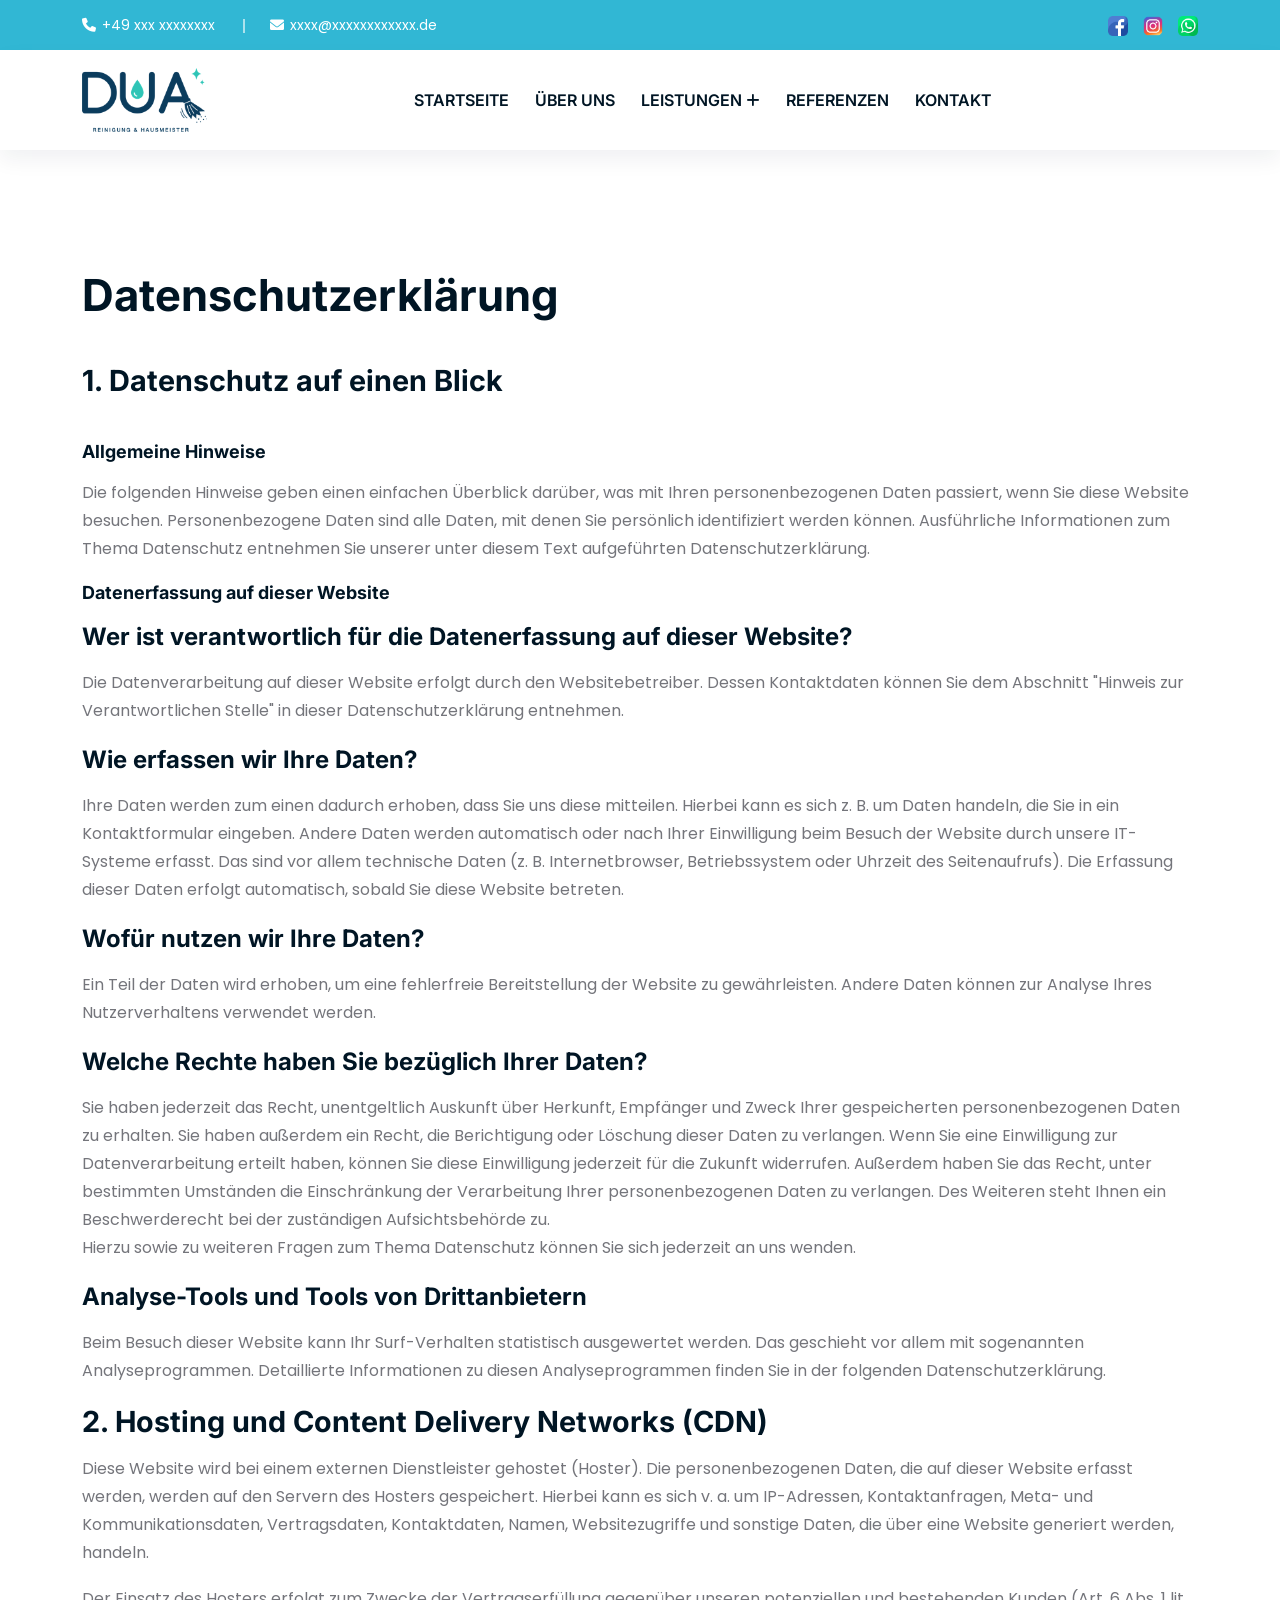
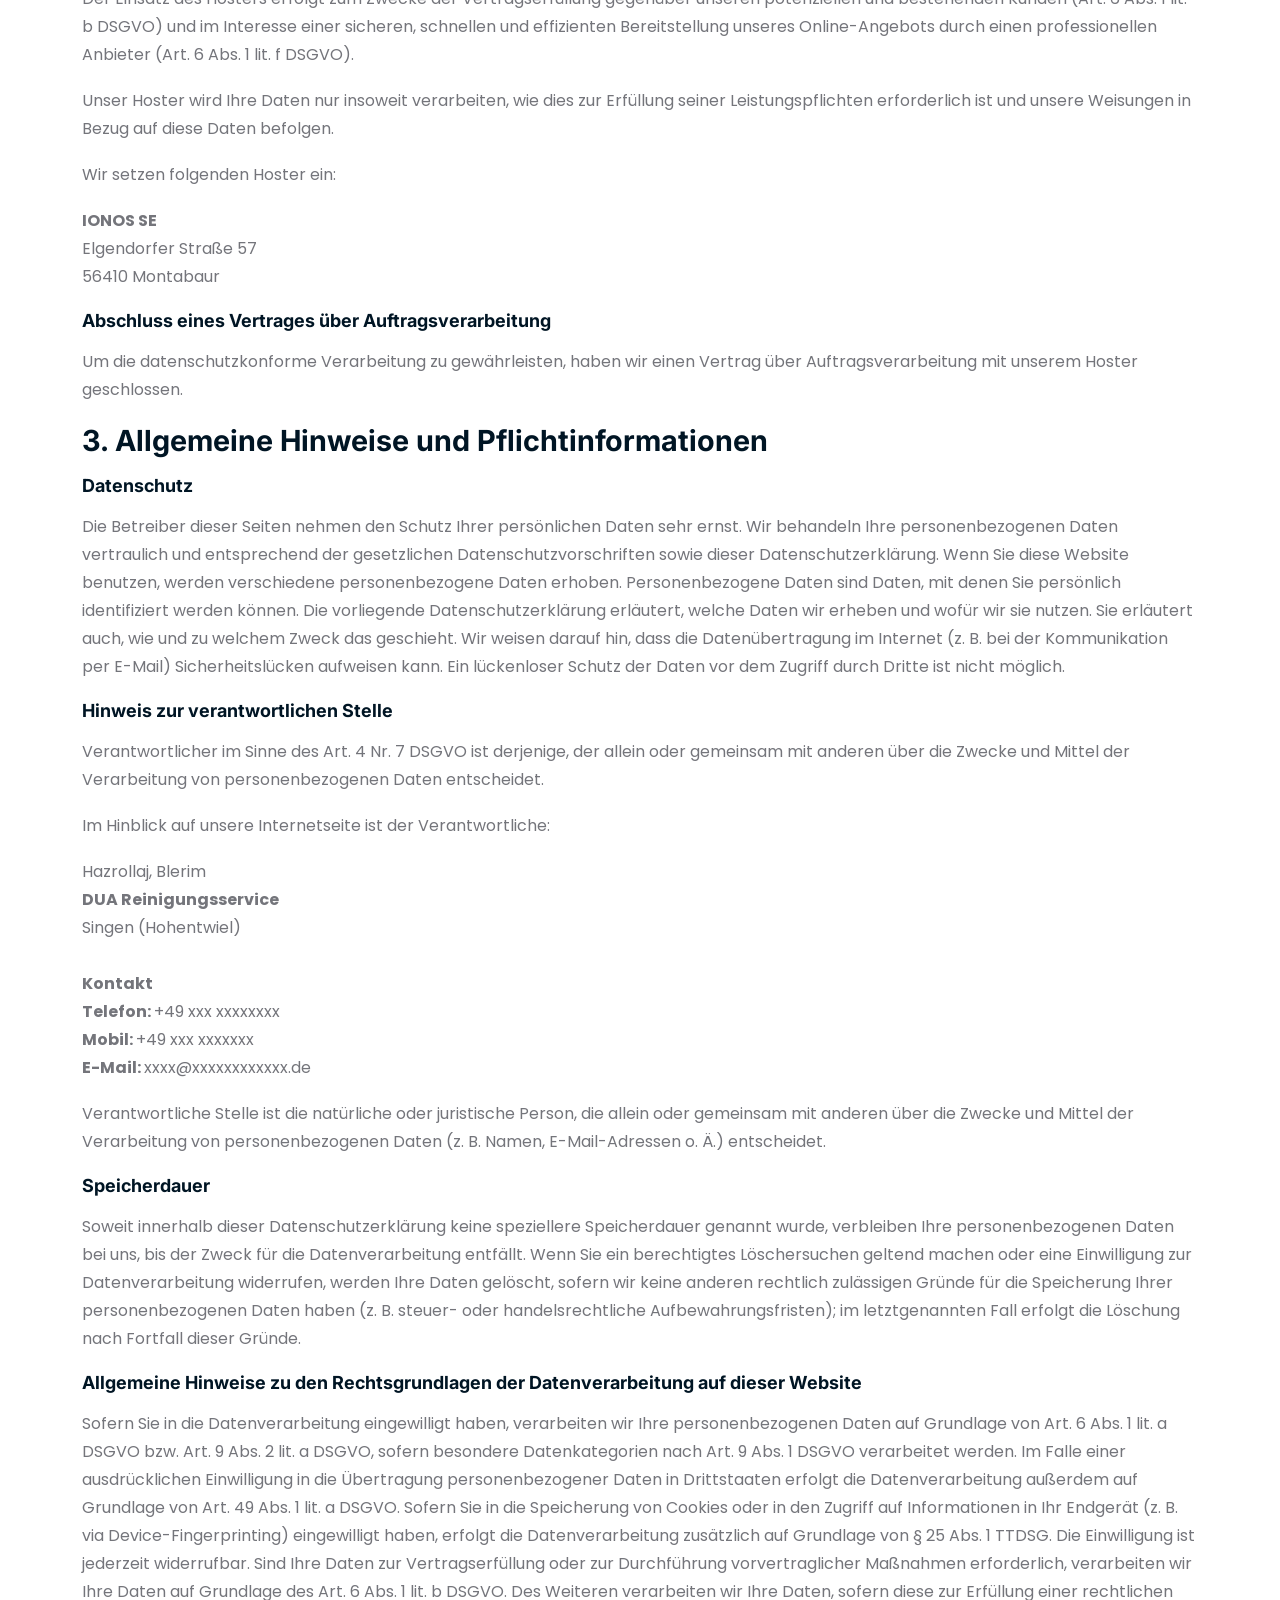
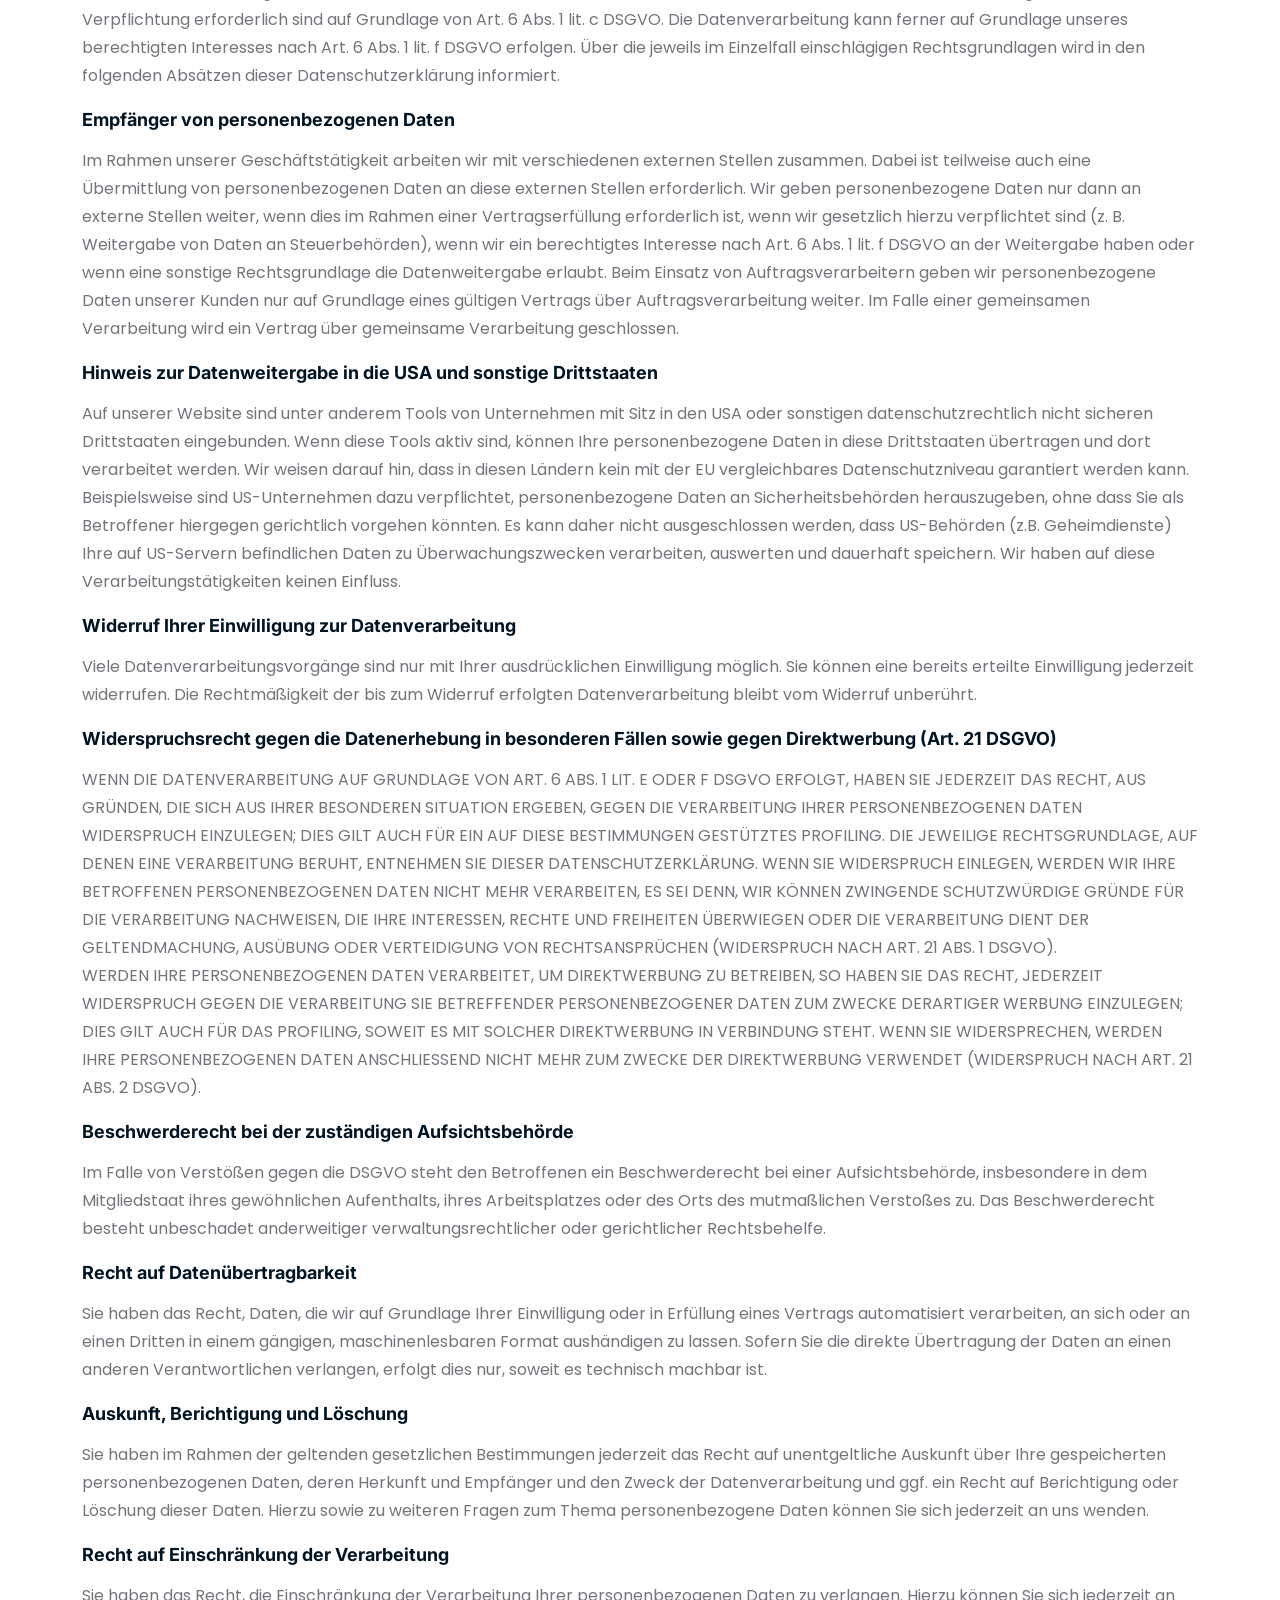
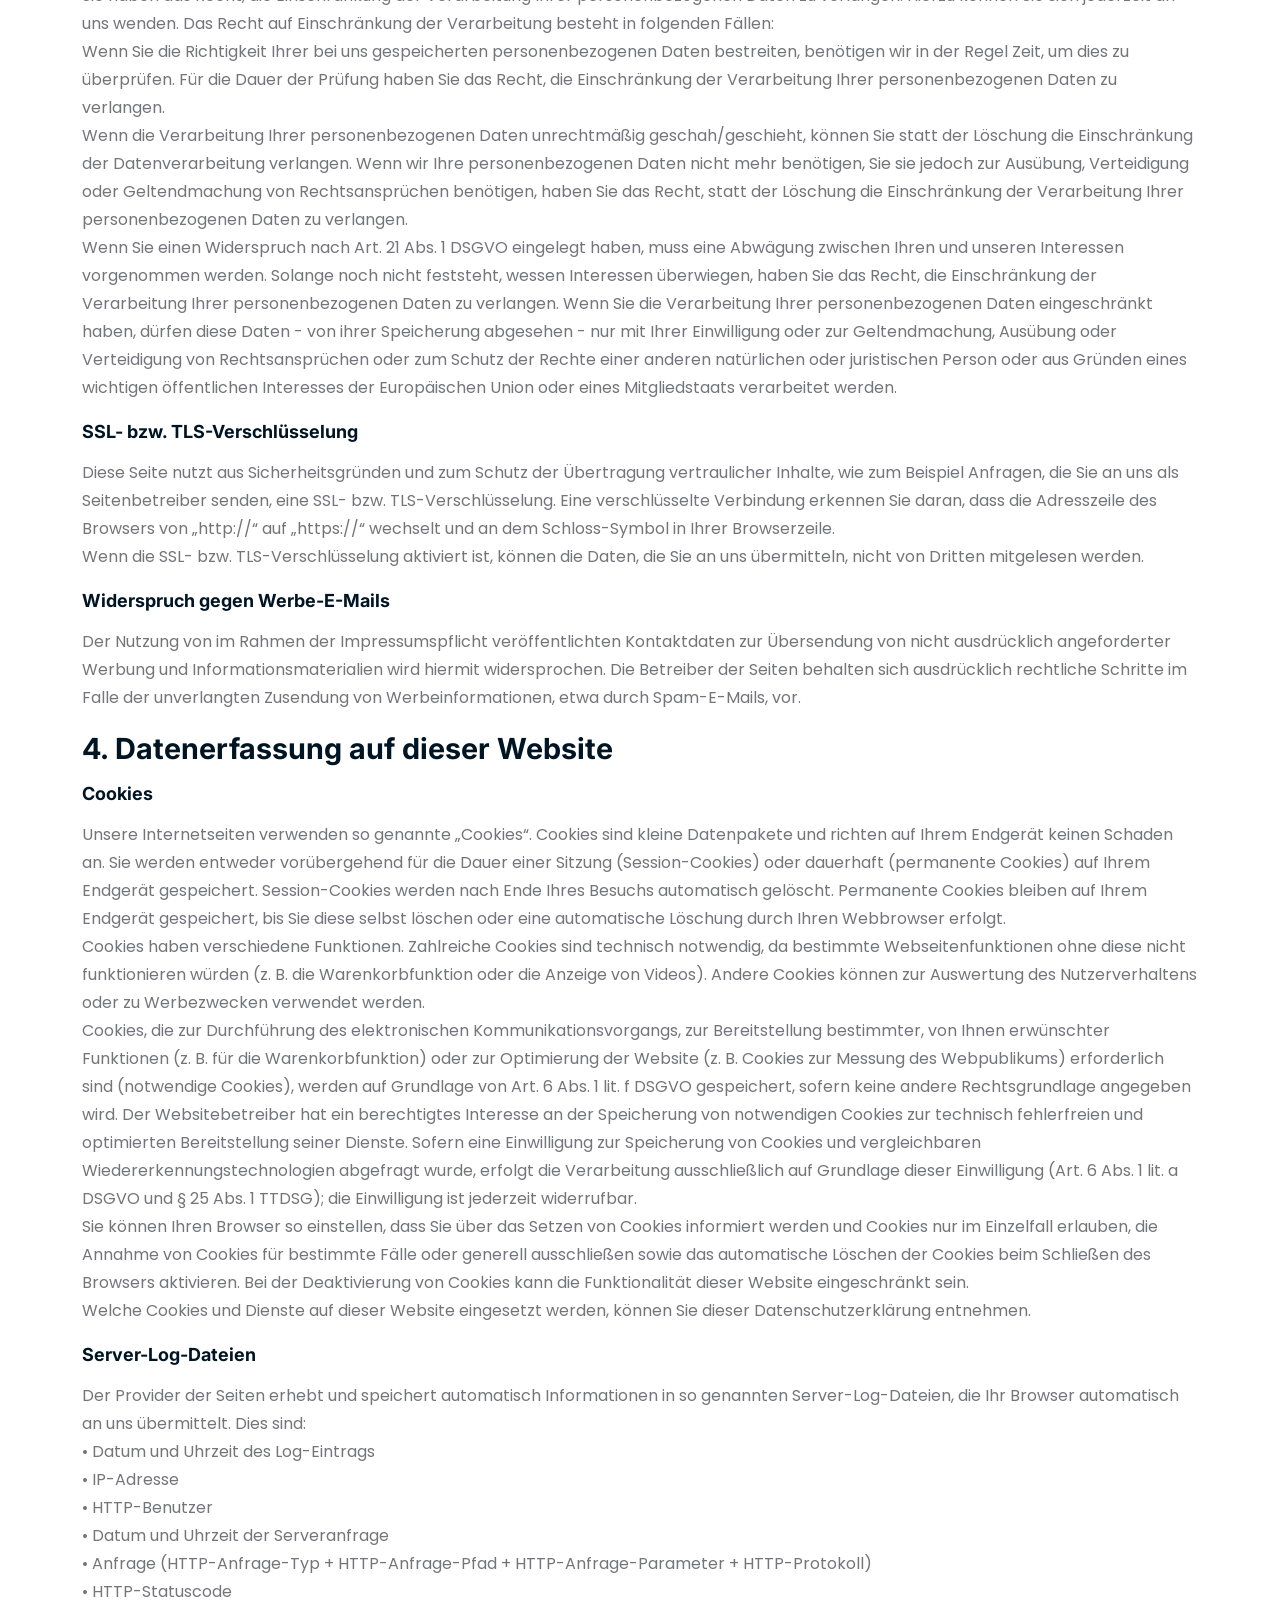
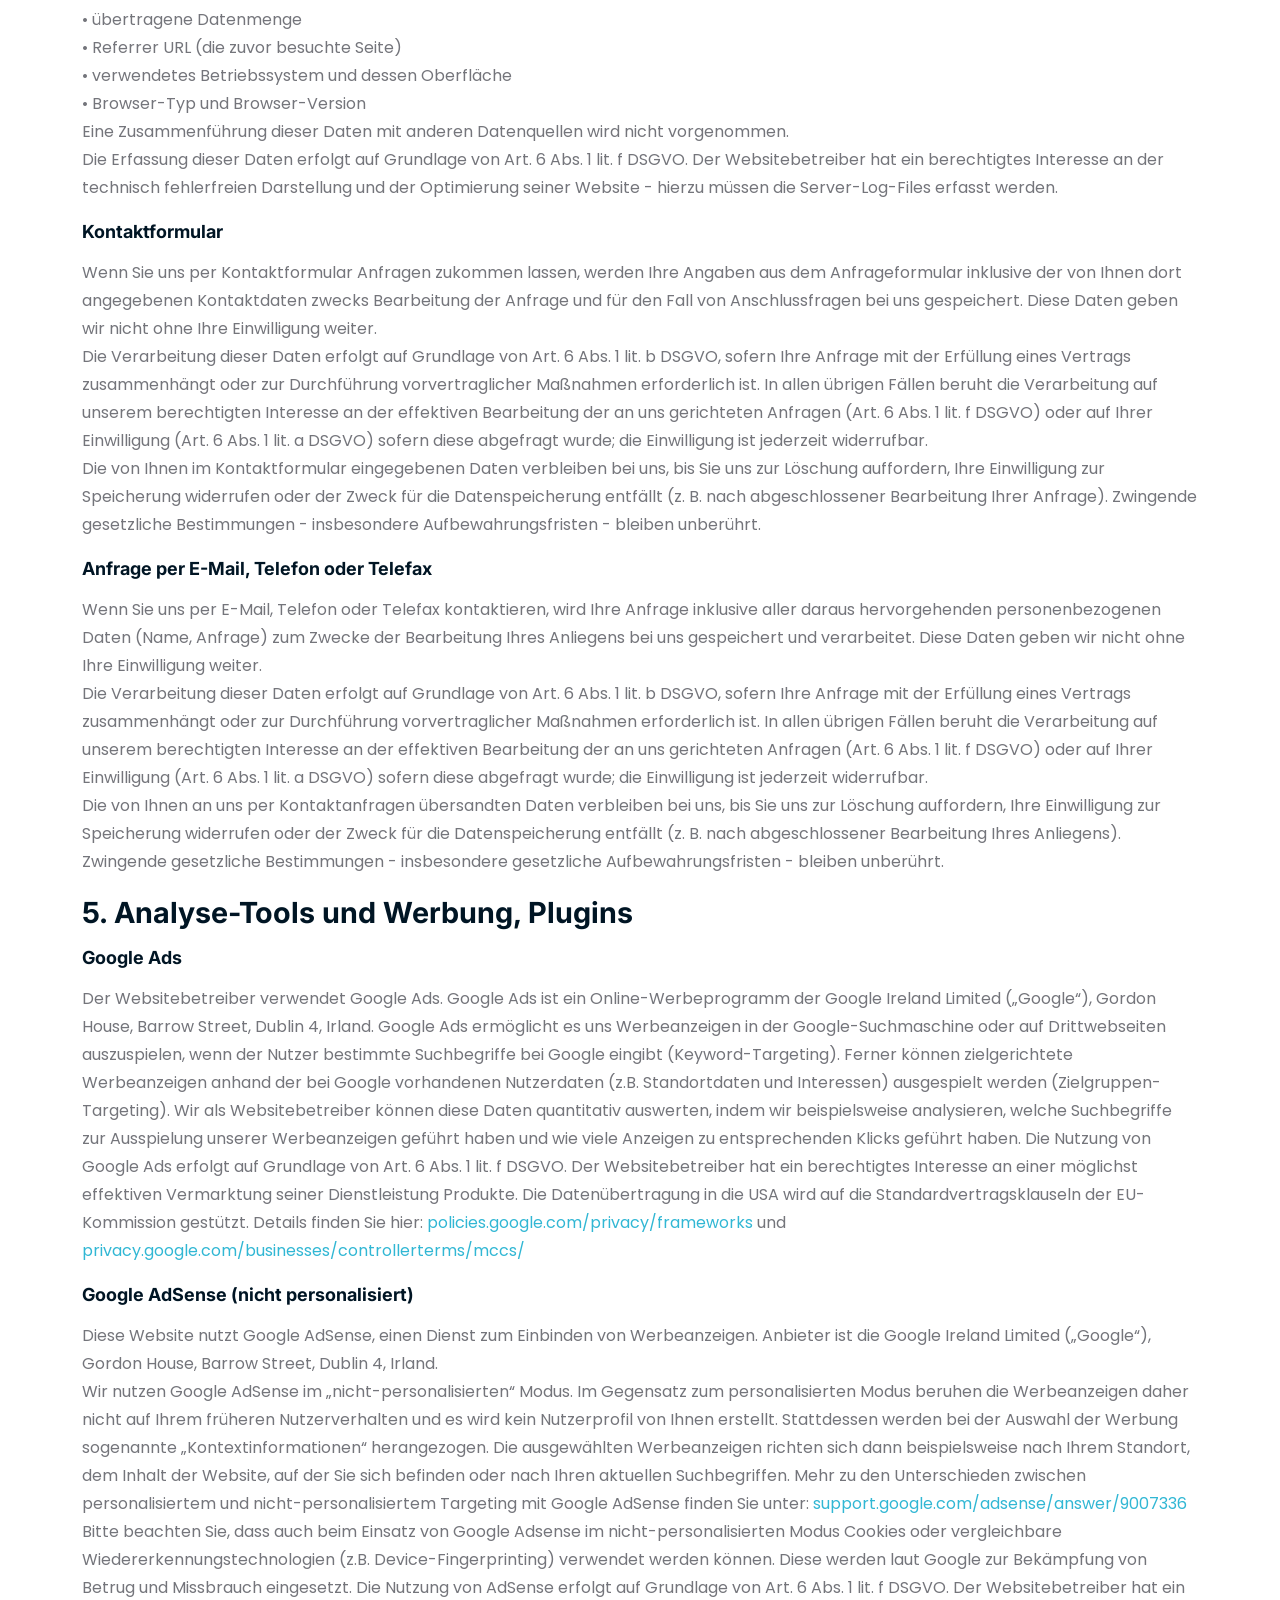
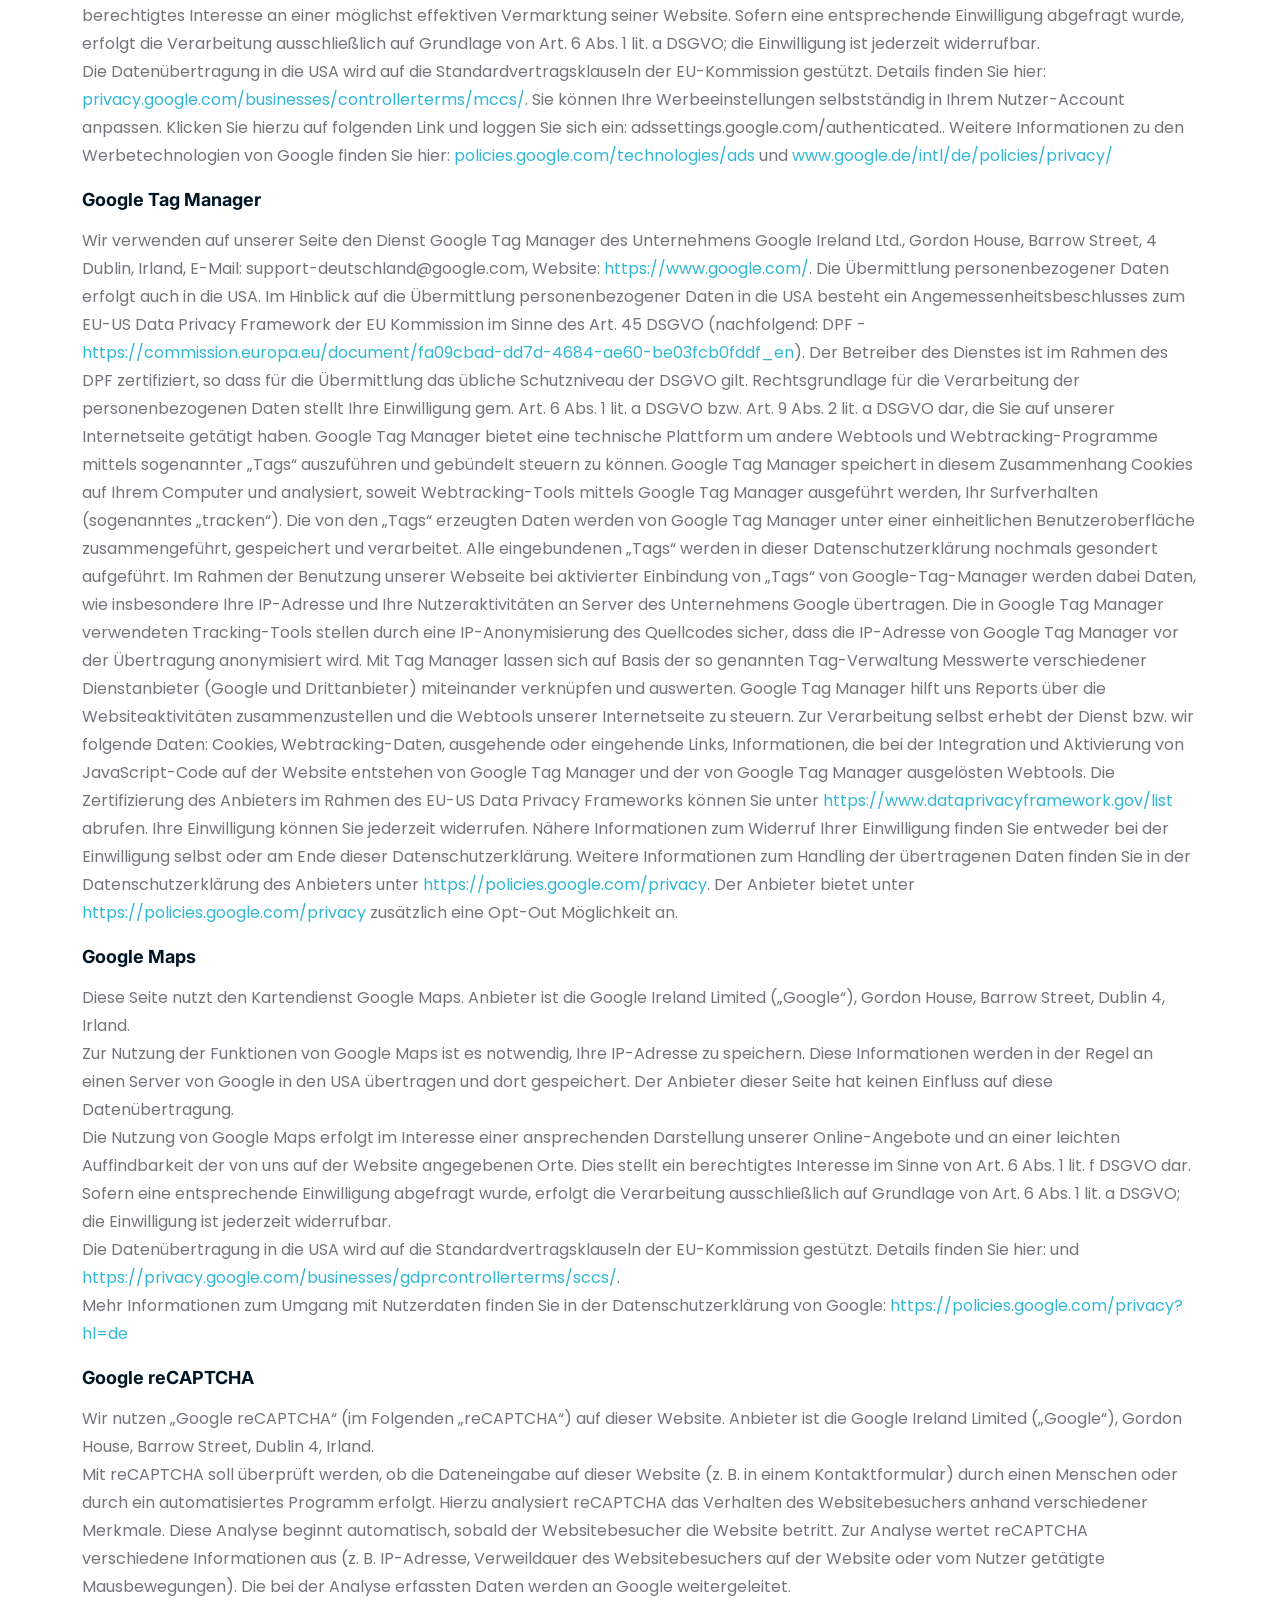
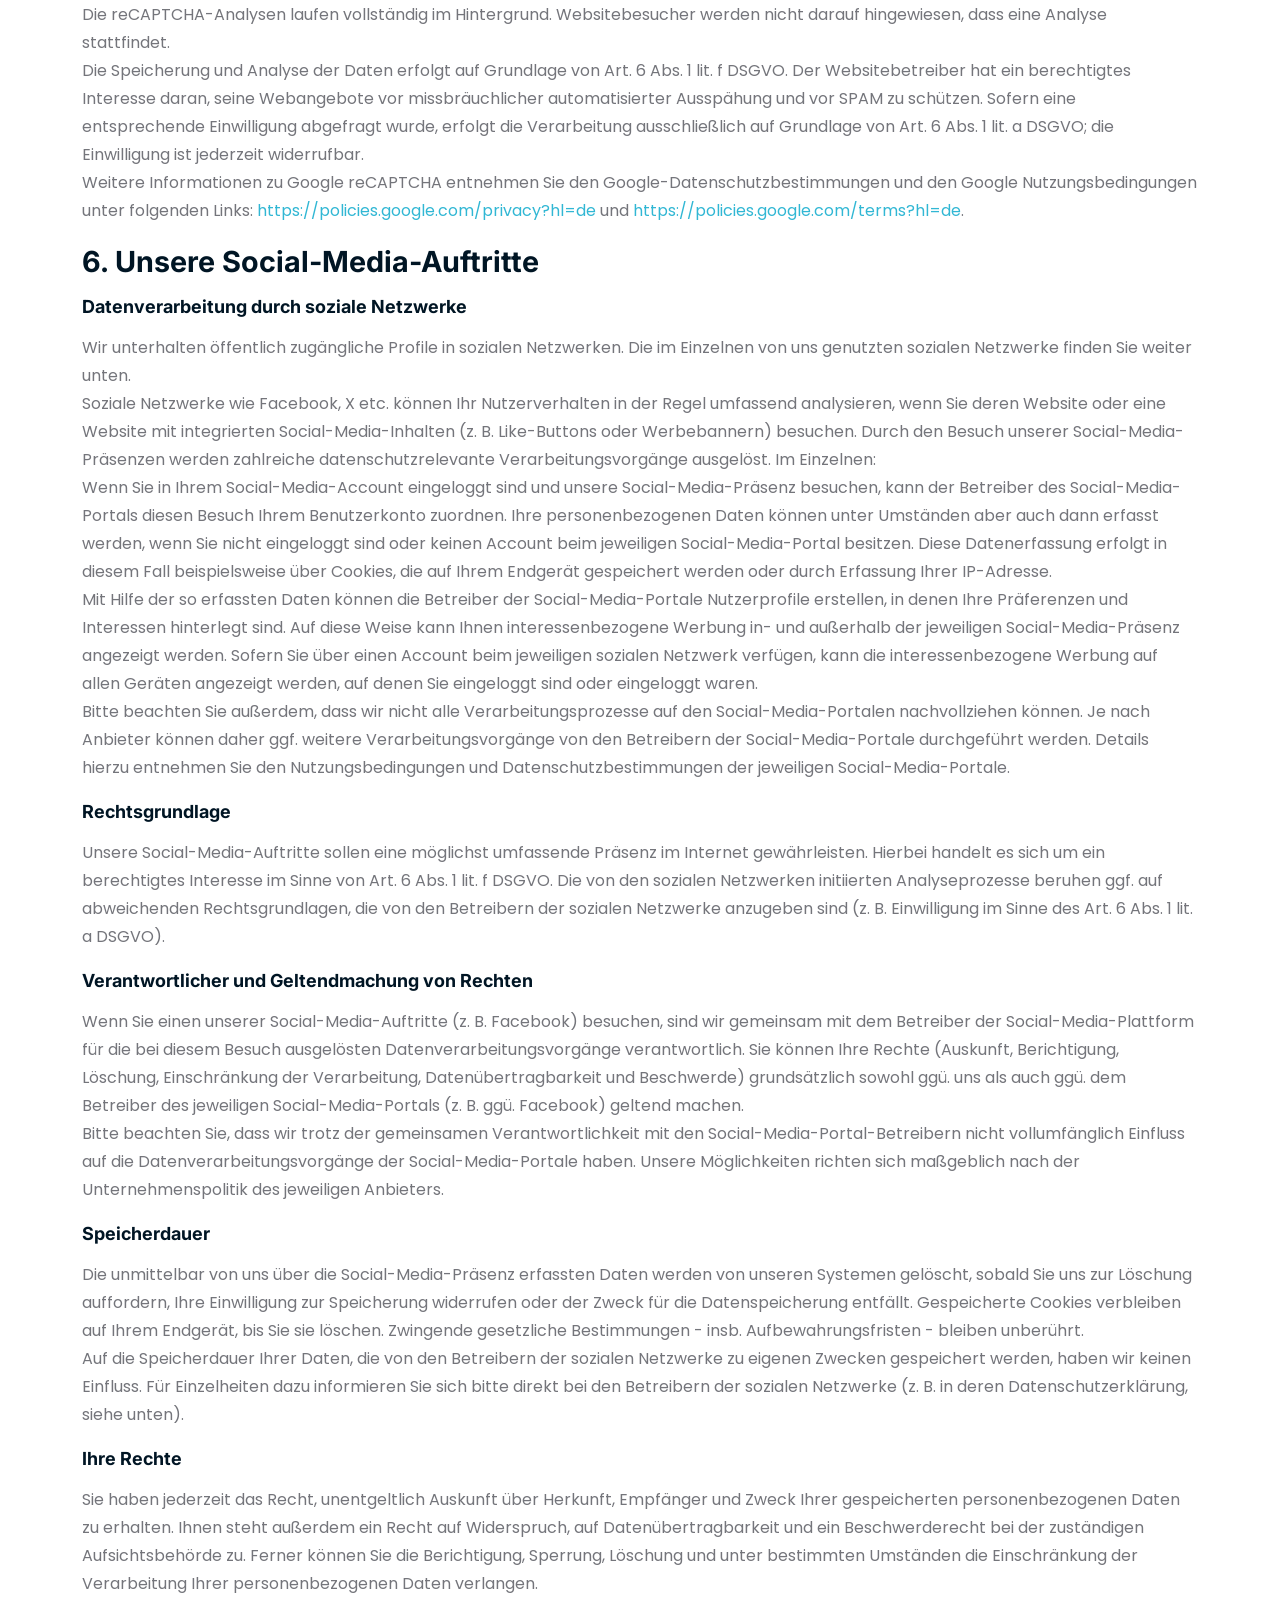
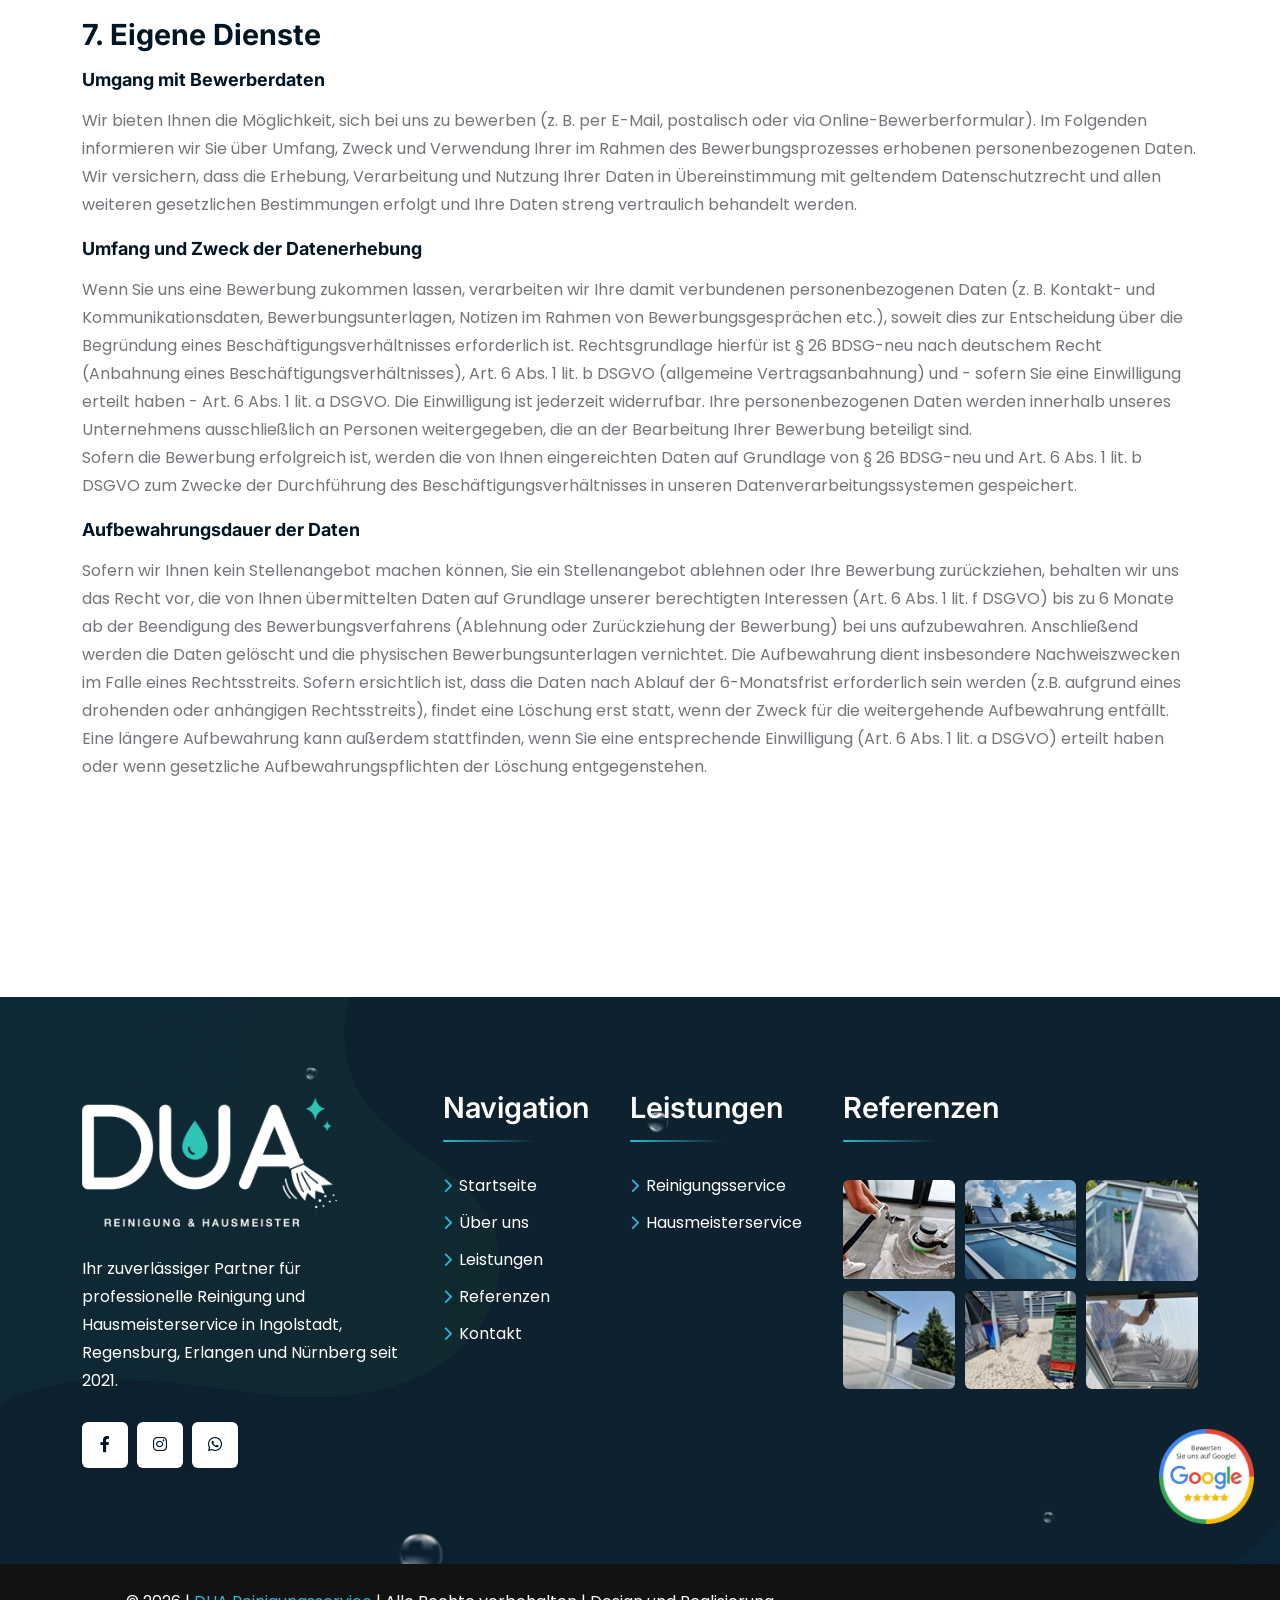
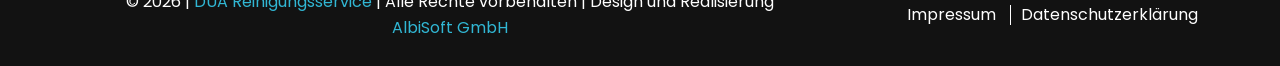
==== commit 36e367cf: "Revert "Fotos durch Unsplash-Bilder ersetzt (verlinkt)" This reverts commit 44aa5b8b446dc6d1ad5bbce9" ====
--- a/datenschutzerklaerung.html
+++ b/datenschutzerklaerung.html
@@ -7,7 +7,7 @@
         j.async = true;
         j.src = "https://www.googletagmanager.com/gtm.js?id=" + i + dl;
         f.parentNode.insertBefore(j, f);
-      })(window, document, "script", "dataLayer", "GTM-NFHCHBJR");</script><meta http-equiv="X-UA-Compatible" content="IE=edge"/><meta name="viewport" content="width=device-width,initial-scale=1,maximum-scale=5,user-scalable=yes"/><meta name="author" content="AlbiSoft GmbH"/><meta property="og:image" content="logo_social.jpg"/><meta property="og:image:width" content="1200"/><meta property="og:image:height" content="630"/><meta property="og:image:alt" content="DUA Reinigungsservice"/><meta property="og:site_name" content="DUA Reinigungsservice"/><meta property="og:title" content="DUA Reinigungsservice"/><meta property="og:url" content=""/><meta name="publisher" content="AlbiSoft GmbH"/><meta property="og:type" content="website"/><meta property="og:locale" content="de_DE"/><meta name="robots" content="index, follow"/><link href="favicon.ico" rel="icon"/><link rel="preload" as="image" href="https://images.unsplash.com/photo-1580256081112-e49377338b7f?w=1919&amp;h=822&amp;fit=crop&amp;auto=format&amp;q=75" imagesrcset="https://images.unsplash.com/photo-1580256081112-e49377338b7f?w=1919&amp;h=822&amp;fit=crop&amp;auto=format&amp;q=75" fetchpriority="high"/><link href="assets/css/bootstrap.min.css" rel="stylesheet"/><link href="assets/css/fontawesome.min.css" rel="stylesheet"/><link href="assets/css/magnific-popup.min.css" rel="stylesheet"/><link href="assets/css/swiper-bundle.min.css" rel="stylesheet"/><link href="assets/css/jquery.datetimepicker.min.css" rel="stylesheet"/><link href="assets/css/style.min.css" rel="stylesheet"/><link href="assets/css/custom.min.css" rel="stylesheet"/><link href="assets/css/app.min.css" rel="stylesheet"/><link href="assets/css/aos.min.css" rel="stylesheet"/><link rel="stylesheet" href="assets/vendor/glightbox/glightbox.min.css"/></head><body class="policy-body"><noscript><iframe src="https://www.googletagmanager.com/ns.html?id=GTM-NFHCHBJR" height="0" width="0" style="display: none; visibility: hidden"></iframe></noscript><div class="preloader"><div class="preloader-inner"><div><img src="assets/img/logo.png" title="Lader" alt="loader"/></div></div></div><div class="sidemenu-wrapper sidemenu-cart"><div class="sidemenu-content"><button class="closeButton sideMenuCls"><i class="far fa-times"></i></button></div></div><div class="popup-search-box d-none d-lg-block"><button class="searchClose"><i class="fal fa-times"></i></button><form action="#"><input/> <button type="submit"><i class="fal fa-search"></i></button></form></div><div class="th-menu-wrapper"><div class="th-menu-area text-center"><button class="th-menu-toggle"><i class="fal fa-times"></i></button><div class="mobile-logo"><a href="index.html"><img src="assets/img/logo.png" alt="logo"/></a></div><div class="th-mobile-menu"><ul><li><a href="index.html" title="Startseite">Startseite</a></li><li><a href="ueberuns.html" title="Über uns">Über uns</a></li><li class="menu-item-has-children"><a href="leistungen.html" title="Leistungen">Leistungen</a><ul class="sub-menu"><li><a href="reinigungsservice.html" title="Reinigungsservice">Reinigungsservice</a></li><li><a href="hausmeisterservice.html" title="Hausmeisterservice">Hausmeisterservice</a></li></ul></li><li><a href="referenzen.html" title="Referenzen">Referenzen</a></li><li><a href="kontakt.html" title="Kontakt">Kontakt</a></li></ul></div></div></div><header class="th-header header-layout1"><div class="header-top"><div class="container"><div class="row justify-content-center justify-content-lg-between align-items-center gy-2"><div class="col-auto d-none d-lg-block"><div class="header-links"><ul><li class="d-none d-sm-inline-block"><i class="fas fa-phone"></i><a href="tel:+49xxxxxxxxxxx">+49 xxx xxxxxxxx</a></li><li class="d-none d-sm-inline-block"><i class="fas fa-envelope"></i><a href="mailto:xxxx@xxxxxxxxxxxx.de">xxxx@xxxxxxxxxxxx.de</a></li></ul></div></div><div class="col-auto"><div class="header-links"><ul><li><div class="social-links"><a href="https://www.facebook.com/p/Dua-Reinigungsservice-100070671917446/" title="Facebook" target="_blank"><img src="assets/img/icon/facebook.png" alt="facebook"/></a><a href="https://www.instagram.com/duareinigungsservice/" title="Instagram" target="_blank"><img src="assets/img/icon/instagram.png" alt="instagram"/></a><a href="https://wa.me/49xxxxxxxxxx" title="WhatsApp" target="_blank" rel="noopener noreferrer"><img src="assets/img/icon/whatsapp.png" alt="whatsapp"/></a></div></li></ul></div></div></div></div></div><div class="sticky-wrapper"><div class="menu-area"><div class="container"><div class="row align-items-center justify-content-between"><div class="col-auto"><div class="header-logo"><a href="index.html" title="Startseite"><img src="assets/img/logo.png" title="Startseite" alt="logo"/></a></div></div><div class="col-auto d-none d-lg-inline-block"><nav class="main-menu d-none d-lg-inline-block"><ul><li><a href="index.html" title="Startseite">Startseite</a></li><li><a href="ueberuns.html" title="Über uns">Über uns</a></li><li class="menu-item-has-children"><a href="leistungen.html" title="Leistungen">Leistungen</a><ul class="sub-menu"><li><a href="reinigungsservice.html" title="Reinigungsservice">Reinigungsservice</a></li><li><a href="hausmeisterservice.html" title="Hausmeisterservice">Hausmeisterservice</a></li></ul></li><li><a href="referenzen.html" title="Referenzen">Referenzen</a></li><li><a href="kontakt.html" title="Kontakt">Kontakt</a></li></ul></nav></div><div class="col-auto"><div class="header-button"><a class="th-btn" href="kontakt.html" title="Kontaktaufnahme">Kontaktaufnahme<i class="fas fa-arrow-up-right ms-2"></i></a> <button class="th-menu-toggle d-block d-lg-none" type="button"><i class="far fa-bars"></i></button></div></div></div></div></div></div></header><section class="overflow-hidden space" id="service-sec"><div class="container"><div class="col-md-12"><h1>Datenschutzerklärung</h1><br/><h3>1. Datenschutz auf einen Blick</h3><br/><h4>Allgemeine Hinweise</h4><p>Die folgenden Hinweise geben einen einfachen Überblick darüber, was mit Ihren personenbezogenen Daten passiert, wenn Sie diese Website besuchen. Personenbezogene Daten sind alle Daten, mit denen Sie persönlich identifiziert werden können. Ausführliche Informationen zum Thema Datenschutz entnehmen Sie unserer unter diesem Text aufgeführten Datenschutzerklärung.</p><h4>Datenerfassung auf dieser Website</h4><h5>Wer ist verantwortlich für die Datenerfassung auf dieser Website?</h5><p>Die Datenverarbeitung auf dieser Website erfolgt durch den Websitebetreiber. Dessen Kontaktdaten können Sie dem Abschnitt "Hinweis zur Verantwortlichen Stelle" in dieser Datenschutzerklärung entnehmen.</p><h5>Wie erfassen wir Ihre Daten?</h5><p>Ihre Daten werden zum einen dadurch erhoben, dass Sie uns diese mitteilen. Hierbei kann es sich z. B. um Daten handeln, die Sie in ein Kontaktformular eingeben. Andere Daten werden automatisch oder nach Ihrer Einwilligung beim Besuch der Website durch unsere IT-Systeme erfasst. Das sind vor allem technische Daten (z. B. Internetbrowser, Betriebssystem oder Uhrzeit des Seitenaufrufs). Die Erfassung dieser Daten erfolgt automatisch, sobald Sie diese Website betreten.</p><h5>Wofür nutzen wir Ihre Daten?</h5><p>Ein Teil der Daten wird erhoben, um eine fehlerfreie Bereitstellung der Website zu gewährleisten. Andere Daten können zur Analyse Ihres Nutzerverhaltens verwendet werden.</p><h5>Welche Rechte haben Sie bezüglich Ihrer Daten?</h5><p>Sie haben jederzeit das Recht, unentgeltlich Auskunft über Herkunft, Empfänger und Zweck Ihrer gespeicherten personenbezogenen Daten zu erhalten. Sie haben außerdem ein Recht, die Berichtigung oder Löschung dieser Daten zu verlangen. Wenn Sie eine Einwilligung zur Datenverarbeitung erteilt haben, können Sie diese Einwilligung jederzeit für die Zukunft widerrufen. Außerdem haben Sie das Recht, unter bestimmten Umständen die Einschränkung der Verarbeitung Ihrer personenbezogenen Daten zu verlangen. Des Weiteren steht Ihnen ein Beschwerderecht bei der zuständigen Aufsichtsbehörde zu.<br/>Hierzu sowie zu weiteren Fragen zum Thema Datenschutz können Sie sich jederzeit an uns wenden.</p><h5>Analyse-Tools und Tools von Drittanbietern</h5><p>Beim Besuch dieser Website kann Ihr Surf-Verhalten statistisch ausgewertet werden. Das geschieht vor allem mit sogenannten Analyseprogrammen. Detaillierte Informationen zu diesen Analyseprogrammen finden Sie in der folgenden Datenschutzerklärung.</p><h3>2. Hosting und Content Delivery Networks (CDN)</h3><p>Diese Website wird bei einem externen Dienstleister gehostet (Hoster). Die personenbezogenen Daten, die auf dieser Website erfasst werden, werden auf den Servern des Hosters gespeichert. Hierbei kann es sich v. a. um IP-Adressen, Kontaktanfragen, Meta- und Kommunikationsdaten, Vertragsdaten, Kontaktdaten, Namen, Websitezugriffe und sonstige Daten, die über eine Website generiert werden, handeln.</p><p>Der Einsatz des Hosters erfolgt zum Zwecke der Vertragserfüllung gegenüber unseren potenziellen und bestehenden Kunden (Art. 6 Abs. 1 lit. b DSGVO) und im Interesse einer sicheren, schnellen und effizienten Bereitstellung unseres Online-Angebots durch einen professionellen Anbieter (Art. 6 Abs. 1 lit. f DSGVO).</p><p>Unser Hoster wird Ihre Daten nur insoweit verarbeiten, wie dies zur Erfüllung seiner Leistungspflichten erforderlich ist und unsere Weisungen in Bezug auf diese Daten befolgen.</p><p>Wir setzen folgenden Hoster ein:</p><p><b>IONOS SE</b><br/>Elgendorfer Straße 57<br/>56410 Montabaur</p><h4>Abschluss eines Vertrages über Auftragsverarbeitung</h4><p>Um die datenschutzkonforme Verarbeitung zu gewährleisten, haben wir einen Vertrag über Auftragsverarbeitung mit unserem Hoster geschlossen.</p><h3>3. Allgemeine Hinweise und Pflichtinformationen</h3><h4>Datenschutz</h4><p>Die Betreiber dieser Seiten nehmen den Schutz Ihrer persönlichen Daten sehr ernst. Wir behandeln Ihre personenbezogenen Daten vertraulich und entsprechend der gesetzlichen Datenschutzvorschriften sowie dieser Datenschutzerklärung. Wenn Sie diese Website benutzen, werden verschiedene personenbezogene Daten erhoben. Personenbezogene Daten sind Daten, mit denen Sie persönlich identifiziert werden können. Die vorliegende Datenschutzerklärung erläutert, welche Daten wir erheben und wofür wir sie nutzen. Sie erläutert auch, wie und zu welchem Zweck das geschieht. Wir weisen darauf hin, dass die Datenübertragung im Internet (z. B. bei der Kommunikation per E-Mail) Sicherheitslücken aufweisen kann. Ein lückenloser Schutz der Daten vor dem Zugriff durch Dritte ist nicht möglich.</p><h4>Hinweis zur verantwortlichen Stelle</h4><p>Verantwortlicher im Sinne des Art. 4 Nr. 7 DSGVO ist derjenige, der allein oder gemeinsam mit anderen über die Zwecke und Mittel der Verarbeitung von personenbezogenen Daten entscheidet.</p><p>Im Hinblick auf unsere Internetseite ist der Verantwortliche:</p><p>Hazrollaj, Blerim<br/><b>DUA Reinigungsservice</b><br/>Singen (Hohentwiel)<br/><br/><b>Kontakt</b><br/><b>Telefon: </b><span>+49 xxx xxxxxxxx</span><br/><b>Mobil: </b><span>+49 xxx xxxxxxx</span><br/><b>E-Mail: </b><span>xxxx@xxxxxxxxxxxx.de</span></p><p>Verantwortliche Stelle ist die natürliche oder juristische Person, die allein oder gemeinsam mit anderen über die Zwecke und Mittel der Verarbeitung von personenbezogenen Daten (z. B. Namen, E-Mail-Adressen o. Ä.) entscheidet.</p><h4>Speicherdauer</h4><p>Soweit innerhalb dieser Datenschutzerklärung keine speziellere Speicherdauer genannt wurde, verbleiben Ihre personenbezogenen Daten bei uns, bis der Zweck für die Datenverarbeitung entfällt. Wenn Sie ein berechtigtes Löschersuchen geltend machen oder eine Einwilligung zur Datenverarbeitung widerrufen, werden Ihre Daten gelöscht, sofern wir keine anderen rechtlich zulässigen Gründe für die Speicherung Ihrer personenbezogenen Daten haben (z. B. steuer- oder handelsrechtliche Aufbewahrungsfristen); im letztgenannten Fall erfolgt die Löschung nach Fortfall dieser Gründe.</p><h4>Allgemeine Hinweise zu den Rechtsgrundlagen der Datenverarbeitung auf dieser Website</h4><p>Sofern Sie in die Datenverarbeitung eingewilligt haben, verarbeiten wir Ihre personenbezogenen Daten auf Grundlage von Art. 6 Abs. 1 lit. a DSGVO bzw. Art. 9 Abs. 2 lit. a DSGVO, sofern besondere Datenkategorien nach Art. 9 Abs. 1 DSGVO verarbeitet werden. Im Falle einer ausdrücklichen Einwilligung in die Übertragung personenbezogener Daten in Drittstaaten erfolgt die Datenverarbeitung außerdem auf Grundlage von Art. 49 Abs. 1 lit. a DSGVO. Sofern Sie in die Speicherung von Cookies oder in den Zugriff auf Informationen in Ihr Endgerät (z. B. via Device-Fingerprinting) eingewilligt haben, erfolgt die Datenverarbeitung zusätzlich auf Grundlage von § 25 Abs. 1 TTDSG. Die Einwilligung ist jederzeit widerrufbar. Sind Ihre Daten zur Vertragserfüllung oder zur Durchführung vorvertraglicher Maßnahmen erforderlich, verarbeiten wir Ihre Daten auf Grundlage des Art. 6 Abs. 1 lit. b DSGVO. Des Weiteren verarbeiten wir Ihre Daten, sofern diese zur Erfüllung einer rechtlichen Verpflichtung erforderlich sind auf Grundlage von Art. 6 Abs. 1 lit. c DSGVO. Die Datenverarbeitung kann ferner auf Grundlage unseres berechtigten Interesses nach Art. 6 Abs. 1 lit. f DSGVO erfolgen. Über die jeweils im Einzelfall einschlägigen Rechtsgrundlagen wird in den folgenden Absätzen dieser Datenschutzerklärung informiert.</p><h4>Empfänger von personenbezogenen Daten</h4><p>Im Rahmen unserer Geschäftstätigkeit arbeiten wir mit verschiedenen externen Stellen zusammen. Dabei ist teilweise auch eine Übermittlung von personenbezogenen Daten an diese externen Stellen erforderlich. Wir geben personenbezogene Daten nur dann an externe Stellen weiter, wenn dies im Rahmen einer Vertragserfüllung erforderlich ist, wenn wir gesetzlich hierzu verpflichtet sind (z. B. Weitergabe von Daten an Steuerbehörden), wenn wir ein berechtigtes Interesse nach Art. 6 Abs. 1 lit. f DSGVO an der Weitergabe haben oder wenn eine sonstige Rechtsgrundlage die Datenweitergabe erlaubt. Beim Einsatz von Auftragsverarbeitern geben wir personenbezogene Daten unserer Kunden nur auf Grundlage eines gültigen Vertrags über Auftragsverarbeitung weiter. Im Falle einer gemeinsamen Verarbeitung wird ein Vertrag über gemeinsame Verarbeitung geschlossen.</p><h4>Hinweis zur Datenweitergabe in die USA und sonstige Drittstaaten</h4><p>Auf unserer Website sind unter anderem Tools von Unternehmen mit Sitz in den USA oder sonstigen datenschutzrechtlich nicht sicheren Drittstaaten eingebunden. Wenn diese Tools aktiv sind, können Ihre personenbezogene Daten in diese Drittstaaten übertragen und dort verarbeitet werden. Wir weisen darauf hin, dass in diesen Ländern kein mit der EU vergleichbares Datenschutzniveau garantiert werden kann. Beispielsweise sind US-Unternehmen dazu verpflichtet, personenbezogene Daten an Sicherheitsbehörden herauszugeben, ohne dass Sie als Betroffener hiergegen gerichtlich vorgehen könnten. Es kann daher nicht ausgeschlossen werden, dass US-Behörden (z.B. Geheimdienste) Ihre auf US-Servern befindlichen Daten zu Überwachungszwecken verarbeiten, auswerten und dauerhaft speichern. Wir haben auf diese Verarbeitungstätigkeiten keinen Einfluss.</p><h4>Widerruf Ihrer Einwilligung zur Datenverarbeitung</h4><p>Viele Datenverarbeitungsvorgänge sind nur mit Ihrer ausdrücklichen Einwilligung möglich. Sie können eine bereits erteilte Einwilligung jederzeit widerrufen. Die Rechtmäßigkeit der bis zum Widerruf erfolgten Datenverarbeitung bleibt vom Widerruf unberührt.</p><h4>Widerspruchsrecht gegen die Datenerhebung in besonderen Fällen sowie gegen Direktwerbung (Art. 21 DSGVO)</h4><p>WENN DIE DATENVERARBEITUNG AUF GRUNDLAGE VON ART. 6 ABS. 1 LIT. E ODER F DSGVO ERFOLGT, HABEN SIE JEDERZEIT DAS RECHT, AUS GRÜNDEN, DIE SICH AUS IHRER BESONDEREN SITUATION ERGEBEN, GEGEN DIE VERARBEITUNG IHRER PERSONENBEZOGENEN DATEN WIDERSPRUCH EINZULEGEN; DIES GILT AUCH FÜR EIN AUF DIESE BESTIMMUNGEN GESTÜTZTES PROFILING. DIE JEWEILIGE RECHTSGRUNDLAGE, AUF DENEN EINE VERARBEITUNG BERUHT, ENTNEHMEN SIE DIESER DATENSCHUTZERKLÄRUNG. WENN SIE WIDERSPRUCH EINLEGEN, WERDEN WIR IHRE BETROFFENEN PERSONENBEZOGENEN DATEN NICHT MEHR VERARBEITEN, ES SEI DENN, WIR KÖNNEN ZWINGENDE SCHUTZWÜRDIGE GRÜNDE FÜR DIE VERARBEITUNG NACHWEISEN, DIE IHRE INTERESSEN, RECHTE UND FREIHEITEN ÜBERWIEGEN ODER DIE VERARBEITUNG DIENT DER GELTENDMACHUNG, AUSÜBUNG ODER VERTEIDIGUNG VON RECHTSANSPRÜCHEN (WIDERSPRUCH NACH ART. 21 ABS. 1 DSGVO).<br/>WERDEN IHRE PERSONENBEZOGENEN DATEN VERARBEITET, UM DIREKTWERBUNG ZU BETREIBEN, SO HABEN SIE DAS RECHT, JEDERZEIT WIDERSPRUCH GEGEN DIE VERARBEITUNG SIE BETREFFENDER PERSONENBEZOGENER DATEN ZUM ZWECKE DERARTIGER WERBUNG EINZULEGEN; DIES GILT AUCH FÜR DAS PROFILING, SOWEIT ES MIT SOLCHER DIREKTWERBUNG IN VERBINDUNG STEHT. WENN SIE WIDERSPRECHEN, WERDEN IHRE PERSONENBEZOGENEN DATEN ANSCHLIESSEND NICHT MEHR ZUM ZWECKE DER DIREKTWERBUNG VERWENDET (WIDERSPRUCH NACH ART. 21 ABS. 2 DSGVO).</p><h4>Beschwerderecht bei der zuständigen Aufsichtsbehörde</h4><p>Im Falle von Verstößen gegen die DSGVO steht den Betroffenen ein Beschwerderecht bei einer Aufsichtsbehörde, insbesondere in dem Mitgliedstaat ihres gewöhnlichen Aufenthalts, ihres Arbeitsplatzes oder des Orts des mutmaßlichen Verstoßes zu. Das Beschwerderecht besteht unbeschadet anderweitiger verwaltungsrechtlicher oder gerichtlicher Rechtsbehelfe.</p><h4>Recht auf Datenübertragbarkeit</h4><p>Sie haben das Recht, Daten, die wir auf Grundlage Ihrer Einwilligung oder in Erfüllung eines Vertrags automatisiert verarbeiten, an sich oder an einen Dritten in einem gängigen, maschinenlesbaren Format aushändigen zu lassen. Sofern Sie die direkte Übertragung der Daten an einen anderen Verantwortlichen verlangen, erfolgt dies nur, soweit es technisch machbar ist.</p><h4>Auskunft, Berichtigung und Löschung</h4><p>Sie haben im Rahmen der geltenden gesetzlichen Bestimmungen jederzeit das Recht auf unentgeltliche Auskunft über Ihre gespeicherten personenbezogenen Daten, deren Herkunft und Empfänger und den Zweck der Datenverarbeitung und ggf. ein Recht auf Berichtigung oder Löschung dieser Daten. Hierzu sowie zu weiteren Fragen zum Thema personenbezogene Daten können Sie sich jederzeit an uns wenden.</p><h4>Recht auf Einschränkung der Verarbeitung</h4><p>Sie haben das Recht, die Einschränkung der Verarbeitung Ihrer personenbezogenen Daten zu verlangen. Hierzu können Sie sich jederzeit an uns wenden. Das Recht auf Einschränkung der Verarbeitung besteht in folgenden Fällen:<br/>Wenn Sie die Richtigkeit Ihrer bei uns gespeicherten personenbezogenen Daten bestreiten, benötigen wir in der Regel Zeit, um dies zu überprüfen. Für die Dauer der Prüfung haben Sie das Recht, die Einschränkung der Verarbeitung Ihrer personenbezogenen Daten zu verlangen.<br/>Wenn die Verarbeitung Ihrer personenbezogenen Daten unrechtmäßig geschah/geschieht, können Sie statt der Löschung die Einschränkung der Datenverarbeitung verlangen. Wenn wir Ihre personenbezogenen Daten nicht mehr benötigen, Sie sie jedoch zur Ausübung, Verteidigung oder Geltendmachung von Rechtsansprüchen benötigen, haben Sie das Recht, statt der Löschung die Einschränkung der Verarbeitung Ihrer personenbezogenen Daten zu verlangen.<br/>Wenn Sie einen Widerspruch nach Art. 21 Abs. 1 DSGVO eingelegt haben, muss eine Abwägung zwischen Ihren und unseren Interessen vorgenommen werden. Solange noch nicht feststeht, wessen Interessen überwiegen, haben Sie das Recht, die Einschränkung der Verarbeitung Ihrer personenbezogenen Daten zu verlangen. Wenn Sie die Verarbeitung Ihrer personenbezogenen Daten eingeschränkt haben, dürfen diese Daten - von ihrer Speicherung abgesehen - nur mit Ihrer Einwilligung oder zur Geltendmachung, Ausübung oder Verteidigung von Rechtsansprüchen oder zum Schutz der Rechte einer anderen natürlichen oder juristischen Person oder aus Gründen eines wichtigen öffentlichen Interesses der Europäischen Union oder eines Mitgliedstaats verarbeitet werden.</p><h4>SSL- bzw. TLS-Verschlüsselung</h4><p>Diese Seite nutzt aus Sicherheitsgründen und zum Schutz der Übertragung vertraulicher Inhalte, wie zum Beispiel Anfragen, die Sie an uns als Seitenbetreiber senden, eine SSL- bzw. TLS-Verschlüsselung. Eine verschlüsselte Verbindung erkennen Sie daran, dass die Adresszeile des Browsers von „http://“ auf „https://“ wechselt und an dem Schloss-Symbol in Ihrer Browserzeile.<br/>Wenn die SSL- bzw. TLS-Verschlüsselung aktiviert ist, können die Daten, die Sie an uns übermitteln, nicht von Dritten mitgelesen werden.</p><h4>Widerspruch gegen Werbe-E-Mails</h4><p>Der Nutzung von im Rahmen der Impressumspflicht veröffentlichten Kontaktdaten zur Übersendung von nicht ausdrücklich angeforderter Werbung und Informationsmaterialien wird hiermit widersprochen. Die Betreiber der Seiten behalten sich ausdrücklich rechtliche Schritte im Falle der unverlangten Zusendung von Werbeinformationen, etwa durch Spam-E-Mails, vor.</p><h3>4. Datenerfassung auf dieser Website</h3><h4>Cookies</h4><p>Unsere Internetseiten verwenden so genannte „Cookies“. Cookies sind kleine Datenpakete und richten auf Ihrem Endgerät keinen Schaden an. Sie werden entweder vorübergehend für die Dauer einer Sitzung (Session-Cookies) oder dauerhaft (permanente Cookies) auf Ihrem Endgerät gespeichert. Session-Cookies werden nach Ende Ihres Besuchs automatisch gelöscht. Permanente Cookies bleiben auf Ihrem Endgerät gespeichert, bis Sie diese selbst löschen oder eine automatische Löschung durch Ihren Webbrowser erfolgt.<br/>Cookies haben verschiedene Funktionen. Zahlreiche Cookies sind technisch notwendig, da bestimmte Webseitenfunktionen ohne diese nicht funktionieren würden (z. B. die Warenkorbfunktion oder die Anzeige von Videos). Andere Cookies können zur Auswertung des Nutzerverhaltens oder zu Werbezwecken verwendet werden.<br/>Cookies, die zur Durchführung des elektronischen Kommunikationsvorgangs, zur Bereitstellung bestimmter, von Ihnen erwünschter Funktionen (z. B. für die Warenkorbfunktion) oder zur Optimierung der Website (z. B. Cookies zur Messung des Webpublikums) erforderlich sind (notwendige Cookies), werden auf Grundlage von Art. 6 Abs. 1 lit. f DSGVO gespeichert, sofern keine andere Rechtsgrundlage angegeben wird. Der Websitebetreiber hat ein berechtigtes Interesse an der Speicherung von notwendigen Cookies zur technisch fehlerfreien und optimierten Bereitstellung seiner Dienste. Sofern eine Einwilligung zur Speicherung von Cookies und vergleichbaren Wiedererkennungstechnologien abgefragt wurde, erfolgt die Verarbeitung ausschließlich auf Grundlage dieser Einwilligung (Art. 6 Abs. 1 lit. a DSGVO und § 25 Abs. 1 TTDSG); die Einwilligung ist jederzeit widerrufbar.<br/>Sie können Ihren Browser so einstellen, dass Sie über das Setzen von Cookies informiert werden und Cookies nur im Einzelfall erlauben, die Annahme von Cookies für bestimmte Fälle oder generell ausschließen sowie das automatische Löschen der Cookies beim Schließen des Browsers aktivieren. Bei der Deaktivierung von Cookies kann die Funktionalität dieser Website eingeschränkt sein.<br/>Welche Cookies und Dienste auf dieser Website eingesetzt werden, können Sie dieser Datenschutzerklärung entnehmen.</p><h4>Server-Log-Dateien</h4><p>Der Provider der Seiten erhebt und speichert automatisch Informationen in so genannten Server-Log-Dateien, die Ihr Browser automatisch an uns übermittelt. Dies sind:<br/>• Datum und Uhrzeit des Log-Eintrags<br/>• IP-Adresse<br/>• HTTP-Benutzer<br/>• Datum und Uhrzeit der Serveranfrage<br/>• Anfrage (HTTP-Anfrage-Typ + HTTP-Anfrage-Pfad + HTTP-Anfrage-Parameter + HTTP-Protokoll)<br/>• HTTP-Statuscode<br/>• übertragene Datenmenge<br/>• Referrer URL (die zuvor besuchte Seite)<br/>• verwendetes Betriebssystem und dessen Oberfläche<br/>• Browser-Typ und Browser-Version<br/>Eine Zusammenführung dieser Daten mit anderen Datenquellen wird nicht vorgenommen.<br/>Die Erfassung dieser Daten erfolgt auf Grundlage von Art. 6 Abs. 1 lit. f DSGVO. Der Websitebetreiber hat ein berechtigtes Interesse an der technisch fehlerfreien Darstellung und der Optimierung seiner Website - hierzu müssen die Server-Log-Files erfasst werden.</p><h4>Kontaktformular</h4><p>Wenn Sie uns per Kontaktformular Anfragen zukommen lassen, werden Ihre Angaben aus dem Anfrageformular inklusive der von Ihnen dort angegebenen Kontaktdaten zwecks Bearbeitung der Anfrage und für den Fall von Anschlussfragen bei uns gespeichert. Diese Daten geben wir nicht ohne Ihre Einwilligung weiter.<br/>Die Verarbeitung dieser Daten erfolgt auf Grundlage von Art. 6 Abs. 1 lit. b DSGVO, sofern Ihre Anfrage mit der Erfüllung eines Vertrags zusammenhängt oder zur Durchführung vorvertraglicher Maßnahmen erforderlich ist. In allen übrigen Fällen beruht die Verarbeitung auf unserem berechtigten Interesse an der effektiven Bearbeitung der an uns gerichteten Anfragen (Art. 6 Abs. 1 lit. f DSGVO) oder auf Ihrer Einwilligung (Art. 6 Abs. 1 lit. a DSGVO) sofern diese abgefragt wurde; die Einwilligung ist jederzeit widerrufbar.<br/>Die von Ihnen im Kontaktformular eingegebenen Daten verbleiben bei uns, bis Sie uns zur Löschung auffordern, Ihre Einwilligung zur Speicherung widerrufen oder der Zweck für die Datenspeicherung entfällt (z. B. nach abgeschlossener Bearbeitung Ihrer Anfrage). Zwingende gesetzliche Bestimmungen - insbesondere Aufbewahrungsfristen - bleiben unberührt.</p><h4>Anfrage per E-Mail, Telefon oder Telefax</h4><p>Wenn Sie uns per E-Mail, Telefon oder Telefax kontaktieren, wird Ihre Anfrage inklusive aller daraus hervorgehenden personenbezogenen Daten (Name, Anfrage) zum Zwecke der Bearbeitung Ihres Anliegens bei uns gespeichert und verarbeitet. Diese Daten geben wir nicht ohne Ihre Einwilligung weiter.<br/>Die Verarbeitung dieser Daten erfolgt auf Grundlage von Art. 6 Abs. 1 lit. b DSGVO, sofern Ihre Anfrage mit der Erfüllung eines Vertrags zusammenhängt oder zur Durchführung vorvertraglicher Maßnahmen erforderlich ist. In allen übrigen Fällen beruht die Verarbeitung auf unserem berechtigten Interesse an der effektiven Bearbeitung der an uns gerichteten Anfragen (Art. 6 Abs. 1 lit. f DSGVO) oder auf Ihrer Einwilligung (Art. 6 Abs. 1 lit. a DSGVO) sofern diese abgefragt wurde; die Einwilligung ist jederzeit widerrufbar.<br/>Die von Ihnen an uns per Kontaktanfragen übersandten Daten verbleiben bei uns, bis Sie uns zur Löschung auffordern, Ihre Einwilligung zur Speicherung widerrufen oder der Zweck für die Datenspeicherung entfällt (z. B. nach abgeschlossener Bearbeitung Ihres Anliegens). Zwingende gesetzliche Bestimmungen - insbesondere gesetzliche Aufbewahrungsfristen - bleiben unberührt.</p><h3>5. Analyse-Tools und Werbung, Plugins</h3><h4>Google Ads</h4><p>Der Websitebetreiber verwendet Google Ads. Google Ads ist ein Online-Werbeprogramm der Google Ireland Limited („Google“), Gordon House, Barrow Street, Dublin 4, Irland. Google Ads ermöglicht es uns Werbeanzeigen in der Google-Suchmaschine oder auf Drittwebseiten auszuspielen, wenn der Nutzer bestimmte Suchbegriffe bei Google eingibt (Keyword-Targeting). Ferner können zielgerichtete Werbeanzeigen anhand der bei Google vorhandenen Nutzerdaten (z.B. Standortdaten und Interessen) ausgespielt werden (Zielgruppen-Targeting). Wir als Websitebetreiber können diese Daten quantitativ auswerten, indem wir beispielsweise analysieren, welche Suchbegriffe zur Ausspielung unserer Werbeanzeigen geführt haben und wie viele Anzeigen zu entsprechenden Klicks geführt haben. Die Nutzung von Google Ads erfolgt auf Grundlage von Art. 6 Abs. 1 lit. f DSGVO. Der Websitebetreiber hat ein berechtigtes Interesse an einer möglichst effektiven Vermarktung seiner Dienstleistung Produkte. Die Datenübertragung in die USA wird auf die Standardvertragsklauseln der EU-Kommission gestützt. Details finden Sie hier: <a href="https://policies.google.com/privacy/frameworks">policies.google.com/privacy/frameworks</a> und <a href="https://privacy.google.com/businesses/controllerterms/mccs/">privacy.google.com/businesses/controllerterms/mccs/</a></p><h4>Google AdSense (nicht personalisiert)</h4><p>Diese Website nutzt Google AdSense, einen Dienst zum Einbinden von Werbeanzeigen. Anbieter ist die Google Ireland Limited („Google“), Gordon House, Barrow Street, Dublin 4, Irland.<br/>Wir nutzen Google AdSense im „nicht-personalisierten“ Modus. Im Gegensatz zum personalisierten Modus beruhen die Werbeanzeigen daher nicht auf Ihrem früheren Nutzerverhalten und es wird kein Nutzerprofil von Ihnen erstellt. Stattdessen werden bei der Auswahl der Werbung sogenannte „Kontextinformationen“ herangezogen. Die ausgewählten Werbeanzeigen richten sich dann beispielsweise nach Ihrem Standort, dem Inhalt der Website, auf der Sie sich befinden oder nach Ihren aktuellen Suchbegriffen. Mehr zu den Unterschieden zwischen personalisiertem und nicht-personalisiertem Targeting mit Google AdSense finden Sie unter: <a href="https://support.google.com/adsense/answer/9007336">support.google.com/adsense/answer/9007336</a><br/>Bitte beachten Sie, dass auch beim Einsatz von Google Adsense im nicht-personalisierten Modus Cookies oder vergleichbare Wiedererkennungstechnologien (z.B. Device-Fingerprinting) verwendet werden können. Diese werden laut Google zur Bekämpfung von Betrug und Missbrauch eingesetzt. Die Nutzung von AdSense erfolgt auf Grundlage von Art. 6 Abs. 1 lit. f DSGVO. Der Websitebetreiber hat ein berechtigtes Interesse an einer möglichst effektiven Vermarktung seiner Website. Sofern eine entsprechende Einwilligung abgefragt wurde, erfolgt die Verarbeitung ausschließlich auf Grundlage von Art. 6 Abs. 1 lit. a DSGVO; die Einwilligung ist jederzeit widerrufbar.<br/>Die Datenübertragung in die USA wird auf die Standardvertragsklauseln der EU-Kommission gestützt. Details finden Sie hier: <a href="https://privacy.google.com/businesses/controllerterms/mccs/">privacy.google.com/businesses/controllerterms/mccs/</a>. Sie können Ihre Werbeeinstellungen selbstständig in Ihrem Nutzer-Account anpassen. Klicken Sie hierzu auf folgenden Link und loggen Sie sich ein: adssettings.google.com/authenticated.. Weitere Informationen zu den Werbetechnologien von Google finden Sie hier: <a href="https://policies.google.com/technologies/ads">policies.google.com/technologies/ads</a> und <a href="https://www.google.de/intl/de/policies/privacy/">www.google.de/intl/de/policies/privacy/</a></p><h4>Google Tag Manager</h4><p>Wir verwenden auf unserer Seite den Dienst Google Tag Manager des Unternehmens Google Ireland Ltd., Gordon House, Barrow Street, 4 Dublin, Irland, E-Mail: support-deutschland@google.com, Website: <a href="https://www.google.com/">https://www.google.com/</a>. Die Übermittlung personenbezogener Daten erfolgt auch in die USA. Im Hinblick auf die Übermittlung personenbezogener Daten in die USA besteht ein Angemessenheitsbeschlusses zum EU-US Data Privacy Framework der EU Kommission im Sinne des Art. 45 DSGVO (nachfolgend: DPF - <a href="https://commission.europa.eu/document/fa09cbad-dd7d-4684-ae60-be03fcb0fddf_en">https://commission.europa.eu/document/fa09cbad-dd7d-4684-ae60-be03fcb0fddf_en</a>). Der Betreiber des Dienstes ist im Rahmen des DPF zertifiziert, so dass für die Übermittlung das übliche Schutzniveau der DSGVO gilt. Rechtsgrundlage für die Verarbeitung der personenbezogenen Daten stellt Ihre Einwilligung gem. Art. 6 Abs. 1 lit. a DSGVO bzw. Art. 9 Abs. 2 lit. a DSGVO dar, die Sie auf unserer Internetseite getätigt haben. Google Tag Manager bietet eine technische Plattform um andere Webtools und Webtracking-Programme mittels sogenannter „Tags“ auszuführen und gebündelt steuern zu können. Google Tag Manager speichert in diesem Zusammenhang Cookies auf Ihrem Computer und analysiert, soweit Webtracking-Tools mittels Google Tag Manager ausgeführt werden, Ihr Surfverhalten (sogenanntes „tracken“). Die von den „Tags“ erzeugten Daten werden von Google Tag Manager unter einer einheitlichen Benutzeroberfläche zusammengeführt, gespeichert und verarbeitet. Alle eingebundenen „Tags“ werden in dieser Datenschutzerklärung nochmals gesondert aufgeführt. Im Rahmen der Benutzung unserer Webseite bei aktivierter Einbindung von „Tags“ von Google-Tag-Manager werden dabei Daten, wie insbesondere Ihre IP-Adresse und Ihre Nutzeraktivitäten an Server des Unternehmens Google übertragen. Die in Google Tag Manager verwendeten Tracking-Tools stellen durch eine IP-Anonymisierung des Quellcodes sicher, dass die IP-Adresse von Google Tag Manager vor der Übertragung anonymisiert wird. Mit Tag Manager lassen sich auf Basis der so genannten Tag-Verwaltung Messwerte verschiedener Dienstanbieter (Google und Drittanbieter) miteinander verknüpfen und auswerten. Google Tag Manager hilft uns Reports über die Websiteaktivitäten zusammenzustellen und die Webtools unserer Internetseite zu steuern. Zur Verarbeitung selbst erhebt der Dienst bzw. wir folgende Daten: Cookies, Webtracking-Daten, ausgehende oder eingehende Links, Informationen, die bei der Integration und Aktivierung von JavaScript-Code auf der Website entstehen von Google Tag Manager und der von Google Tag Manager ausgelösten Webtools. Die Zertifizierung des Anbieters im Rahmen des EU-US Data Privacy Frameworks können Sie unter <a href="https://www.dataprivacyframework.gov/list">https://www.dataprivacyframework.gov/list</a> abrufen. Ihre Einwilligung können Sie jederzeit widerrufen. Nähere Informationen zum Widerruf Ihrer Einwilligung finden Sie entweder bei der Einwilligung selbst oder am Ende dieser Datenschutzerklärung. Weitere Informationen zum Handling der übertragenen Daten finden Sie in der Datenschutzerklärung des Anbieters unter <a href="https://policies.google.com/privacy">https://policies.google.com/privacy</a>. Der Anbieter bietet unter <a href="https://policies.google.com/privacy">https://policies.google.com/privacy</a> zusätzlich eine Opt-Out Möglichkeit an.</p><h4>Google Maps</h4><p>Diese Seite nutzt den Kartendienst Google Maps. Anbieter ist die Google Ireland Limited („Google“), Gordon House, Barrow Street, Dublin 4, Irland.<br/>Zur Nutzung der Funktionen von Google Maps ist es notwendig, Ihre IP-Adresse zu speichern. Diese Informationen werden in der Regel an einen Server von Google in den USA übertragen und dort gespeichert. Der Anbieter dieser Seite hat keinen Einfluss auf diese Datenübertragung.<br/>Die Nutzung von Google Maps erfolgt im Interesse einer ansprechenden Darstellung unserer Online-Angebote und an einer leichten Auffindbarkeit der von uns auf der Website angegebenen Orte. Dies stellt ein berechtigtes Interesse im Sinne von Art. 6 Abs. 1 lit. f DSGVO dar. Sofern eine entsprechende Einwilligung abgefragt wurde, erfolgt die Verarbeitung ausschließlich auf Grundlage von Art. 6 Abs. 1 lit. a DSGVO; die Einwilligung ist jederzeit widerrufbar.<br/>Die Datenübertragung in die USA wird auf die Standardvertragsklauseln der EU-Kommission gestützt. Details finden Sie hier: <a href="https://privacy.google.com/businesses/gdprcontrollerterms/" title="https://privacy.google.com/businesses/gdprcontrollerterms/"></a> und <a href="https://privacy.google.com/businesses/gdprcontrollerterms/sccs/">https://privacy.google.com/businesses/gdprcontrollerterms/sccs/</a>.<br/>Mehr Informationen zum Umgang mit Nutzerdaten finden Sie in der Datenschutzerklärung von Google: <a href="https://policies.google.com/privacy?hl=de">https://policies.google.com/privacy?hl=de</a></p><h4>Google reCAPTCHA</h4><p>Wir nutzen „Google reCAPTCHA“ (im Folgenden „reCAPTCHA“) auf dieser Website. Anbieter ist die Google Ireland Limited („Google“), Gordon House, Barrow Street, Dublin 4, Irland.<br/>Mit reCAPTCHA soll überprüft werden, ob die Dateneingabe auf dieser Website (z. B. in einem Kontaktformular) durch einen Menschen oder durch ein automatisiertes Programm erfolgt. Hierzu analysiert reCAPTCHA das Verhalten des Websitebesuchers anhand verschiedener Merkmale. Diese Analyse beginnt automatisch, sobald der Websitebesucher die Website betritt. Zur Analyse wertet reCAPTCHA verschiedene Informationen aus (z. B. IP-Adresse, Verweildauer des Websitebesuchers auf der Website oder vom Nutzer getätigte Mausbewegungen). Die bei der Analyse erfassten Daten werden an Google weitergeleitet.<br/>Die reCAPTCHA-Analysen laufen vollständig im Hintergrund. Websitebesucher werden nicht darauf hingewiesen, dass eine Analyse stattfindet.<br/>Die Speicherung und Analyse der Daten erfolgt auf Grundlage von Art. 6 Abs. 1 lit. f DSGVO. Der Websitebetreiber hat ein berechtigtes Interesse daran, seine Webangebote vor missbräuchlicher automatisierter Ausspähung und vor SPAM zu schützen. Sofern eine entsprechende Einwilligung abgefragt wurde, erfolgt die Verarbeitung ausschließlich auf Grundlage von Art. 6 Abs. 1 lit. a DSGVO; die Einwilligung ist jederzeit widerrufbar.<br/>Weitere Informationen zu Google reCAPTCHA entnehmen Sie den Google-Datenschutzbestimmungen und den Google Nutzungsbedingungen unter folgenden Links: <a href="https://policies.google.com/privacy?hl=de">https://policies.google.com/privacy?hl=de</a> und <a href="https://policies.google.com/terms?hl=de">https://policies.google.com/terms?hl=de</a>.</p><h3>6. Unsere Social-Media-Auftritte</h3><h4>Datenverarbeitung durch soziale Netzwerke</h4><p>Wir unterhalten öffentlich zugängliche Profile in sozialen Netzwerken. Die im Einzelnen von uns genutzten sozialen Netzwerke finden Sie weiter unten.<br/>Soziale Netzwerke wie Facebook, X etc. können Ihr Nutzerverhalten in der Regel umfassend analysieren, wenn Sie deren Website oder eine Website mit integrierten Social-Media-Inhalten (z. B. Like-Buttons oder Werbebannern) besuchen. Durch den Besuch unserer Social-Media-Präsenzen werden zahlreiche datenschutzrelevante Verarbeitungsvorgänge ausgelöst. Im Einzelnen:<br/>Wenn Sie in Ihrem Social-Media-Account eingeloggt sind und unsere Social-Media-Präsenz besuchen, kann der Betreiber des Social-Media-Portals diesen Besuch Ihrem Benutzerkonto zuordnen. Ihre personenbezogenen Daten können unter Umständen aber auch dann erfasst werden, wenn Sie nicht eingeloggt sind oder keinen Account beim jeweiligen Social-Media-Portal besitzen. Diese Datenerfassung erfolgt in diesem Fall beispielsweise über Cookies, die auf Ihrem Endgerät gespeichert werden oder durch Erfassung Ihrer IP-Adresse.<br/>Mit Hilfe der so erfassten Daten können die Betreiber der Social-Media-Portale Nutzerprofile erstellen, in denen Ihre Präferenzen und Interessen hinterlegt sind. Auf diese Weise kann Ihnen interessenbezogene Werbung in- und außerhalb der jeweiligen Social-Media-Präsenz angezeigt werden. Sofern Sie über einen Account beim jeweiligen sozialen Netzwerk verfügen, kann die interessenbezogene Werbung auf allen Geräten angezeigt werden, auf denen Sie eingeloggt sind oder eingeloggt waren.<br/>Bitte beachten Sie außerdem, dass wir nicht alle Verarbeitungsprozesse auf den Social-Media-Portalen nachvollziehen können. Je nach Anbieter können daher ggf. weitere Verarbeitungsvorgänge von den Betreibern der Social-Media-Portale durchgeführt werden. Details hierzu entnehmen Sie den Nutzungsbedingungen und Datenschutzbestimmungen der jeweiligen Social-Media-Portale.</p><h4>Rechtsgrundlage</h4><p>Unsere Social-Media-Auftritte sollen eine möglichst umfassende Präsenz im Internet gewährleisten. Hierbei handelt es sich um ein berechtigtes Interesse im Sinne von Art. 6 Abs. 1 lit. f DSGVO. Die von den sozialen Netzwerken initiierten Analyseprozesse beruhen ggf. auf abweichenden Rechtsgrundlagen, die von den Betreibern der sozialen Netzwerke anzugeben sind (z. B. Einwilligung im Sinne des Art. 6 Abs. 1 lit. a DSGVO).</p><h4>Verantwortlicher und Geltendmachung von Rechten</h4><p>Wenn Sie einen unserer Social-Media-Auftritte (z. B. Facebook) besuchen, sind wir gemeinsam mit dem Betreiber der Social-Media-Plattform für die bei diesem Besuch ausgelösten Datenverarbeitungsvorgänge verantwortlich. Sie können Ihre Rechte (Auskunft, Berichtigung, Löschung, Einschränkung der Verarbeitung, Datenübertragbarkeit und Beschwerde) grundsätzlich sowohl ggü. uns als auch ggü. dem Betreiber des jeweiligen Social-Media-Portals (z. B. ggü. Facebook) geltend machen.<br/>Bitte beachten Sie, dass wir trotz der gemeinsamen Verantwortlichkeit mit den Social-Media-Portal-Betreibern nicht vollumfänglich Einfluss auf die Datenverarbeitungsvorgänge der Social-Media-Portale haben. Unsere Möglichkeiten richten sich maßgeblich nach der Unternehmenspolitik des jeweiligen Anbieters.</p><h4>Speicherdauer</h4><p>Die unmittelbar von uns über die Social-Media-Präsenz erfassten Daten werden von unseren Systemen gelöscht, sobald Sie uns zur Löschung auffordern, Ihre Einwilligung zur Speicherung widerrufen oder der Zweck für die Datenspeicherung entfällt. Gespeicherte Cookies verbleiben auf Ihrem Endgerät, bis Sie sie löschen. Zwingende gesetzliche Bestimmungen - insb. Aufbewahrungsfristen - bleiben unberührt.<br/>Auf die Speicherdauer Ihrer Daten, die von den Betreibern der sozialen Netzwerke zu eigenen Zwecken gespeichert werden, haben wir keinen Einfluss. Für Einzelheiten dazu informieren Sie sich bitte direkt bei den Betreibern der sozialen Netzwerke (z. B. in deren Datenschutzerklärung, siehe unten).</p><h4>Ihre Rechte</h4><p>Sie haben jederzeit das Recht, unentgeltlich Auskunft über Herkunft, Empfänger und Zweck Ihrer gespeicherten personenbezogenen Daten zu erhalten. Ihnen steht außerdem ein Recht auf Widerspruch, auf Datenübertragbarkeit und ein Beschwerderecht bei der zuständigen Aufsichtsbehörde zu. Ferner können Sie die Berichtigung, Sperrung, Löschung und unter bestimmten Umständen die Einschränkung der Verarbeitung Ihrer personenbezogenen Daten verlangen.</p><h3>7. Eigene Dienste</h3><h4>Umgang mit Bewerberdaten</h4><p>Wir bieten Ihnen die Möglichkeit, sich bei uns zu bewerben (z. B. per E-Mail, postalisch oder via Online-Bewerberformular). Im Folgenden informieren wir Sie über Umfang, Zweck und Verwendung Ihrer im Rahmen des Bewerbungsprozesses erhobenen personenbezogenen Daten. Wir versichern, dass die Erhebung, Verarbeitung und Nutzung Ihrer Daten in Übereinstimmung mit geltendem Datenschutzrecht und allen weiteren gesetzlichen Bestimmungen erfolgt und Ihre Daten streng vertraulich behandelt werden.<br/></p><h4>Umfang und Zweck der Datenerhebung</h4><p>Wenn Sie uns eine Bewerbung zukommen lassen, verarbeiten wir Ihre damit verbundenen personenbezogenen Daten (z. B. Kontakt- und Kommunikationsdaten, Bewerbungsunterlagen, Notizen im Rahmen von Bewerbungsgesprächen etc.), soweit dies zur Entscheidung über die Begründung eines Beschäftigungsverhältnisses erforderlich ist. Rechtsgrundlage hierfür ist § 26 BDSG-neu nach deutschem Recht (Anbahnung eines Beschäftigungsverhältnisses), Art. 6 Abs. 1 lit. b DSGVO (allgemeine Vertragsanbahnung) und - sofern Sie eine Einwilligung erteilt haben - Art. 6 Abs. 1 lit. a DSGVO. Die Einwilligung ist jederzeit widerrufbar. Ihre personenbezogenen Daten werden innerhalb unseres Unternehmens ausschließlich an Personen weitergegeben, die an der Bearbeitung Ihrer Bewerbung beteiligt sind.<br/>Sofern die Bewerbung erfolgreich ist, werden die von Ihnen eingereichten Daten auf Grundlage von § 26 BDSG-neu und Art. 6 Abs. 1 lit. b DSGVO zum Zwecke der Durchführung des Beschäftigungsverhältnisses in unseren Datenverarbeitungssystemen gespeichert.</p><h4>Aufbewahrungsdauer der Daten</h4><p>Sofern wir Ihnen kein Stellenangebot machen können, Sie ein Stellenangebot ablehnen oder Ihre Bewerbung zurückziehen, behalten wir uns das Recht vor, die von Ihnen übermittelten Daten auf Grundlage unserer berechtigten Interessen (Art. 6 Abs. 1 lit. f DSGVO) bis zu 6 Monate ab der Beendigung des Bewerbungsverfahrens (Ablehnung oder Zurückziehung der Bewerbung) bei uns aufzubewahren. Anschließend werden die Daten gelöscht und die physischen Bewerbungsunterlagen vernichtet. Die Aufbewahrung dient insbesondere Nachweiszwecken im Falle eines Rechtsstreits. Sofern ersichtlich ist, dass die Daten nach Ablauf der 6-Monatsfrist erforderlich sein werden (z.B. aufgrund eines drohenden oder anhängigen Rechtsstreits), findet eine Löschung erst statt, wenn der Zweck für die weitergehende Aufbewahrung entfällt.<br/>Eine längere Aufbewahrung kann außerdem stattfinden, wenn Sie eine entsprechende Einwilligung (Art. 6 Abs. 1 lit. a DSGVO) erteilt haben oder wenn gesetzliche Aufbewahrungspflichten der Löschung entgegenstehen.</p><br/><br/><br/></div></div></section><footer class="footer-wrapper footer-layout2" data-bg-src="assets/img/bg/footer_bg_2.jpg"><div class="google-rev"><a href="https://g.co/kgs/kyScuVo" title="bewerte uns auf google" target="_blank" rel="noopener"><img class="google-img" src="assets/img/google_rev.webp" title="Bewerte uns auf Google" alt="Bewerte uns auf Google" loading="lazy"/></a></div><div class="shape-mockup movingX d-none d-xxl-block" data-bottom="80px" data-left="0%"><img src="assets/img/shape/footer_shape_3.png" alt="shape"/></div><div class="widget-area"><div class="container"><div class="row justify-content-between"><div class="col-md-6 col-xl-auto"><div class="widget footer-widget"><div class="th-widget-about"><div class="about-logo"><a href="index.html"><img src="assets/img/logo-footer.png" title="logo" alt="logo"/></a></div><p class="about-text">Ihr zuverlässiger Partner für professionelle Reinigung und Hausmeisterservice in Ingolstadt, Regensburg, Erlangen und Nürnberg seit 2021.</p><div class="th-social"><a href="https://www.facebook.com/p/Dua-Reinigungsservice-100070671917446/" target="_blank"><i class="fab fa-facebook-f"></i></a> <a href="https://www.instagram.com/duareinigungsservice/" target="_blank"><i class="fab fa-instagram"></i></a> <a href="https://wa.me/49xxxxxxxxxx" target="_blank" rel="noopener noreferrer"><i class="fab fa-whatsapp"></i></a></div></div></div></div><div class="col-md-6 col-xl-auto"><div class="widget widget_nav_menu footer-widget"><h3 class="widget_title">Navigation</h3><div class="menu-all-pages-container"><ul class="menu"><ul><li><a href="index.html">Startseite</a></li><li><a href="ueberuns.html">Über uns</a></li><li><a href="leistungen.html">Leistungen</a></li><li><a href="referenzen.html">Referenzen</a></li><li><a href="kontakt.html">Kontakt</a></li></ul></ul></div></div></div><div class="col-md-6 col-xl-auto"><div class="widget widget_nav_menu footer-widget"><h3 class="widget_title">Leistungen</h3><div class="menu-all-pages-container"><ul class="menu"><li><a href="reinigungsservice.html" title="Reinigungsservice">Reinigungsservice</a></li><li><a href="hausmeisterservice.html" title="Hausmeisterservice">Hausmeisterservice</a></li></ul></div></div></div><div class="col-md-6 col-xl-auto"><div class="widget footer-widget"><h3 class="widget_title">Referenzen</h3><div class="sidebar-gallery"><div class="gallery-thumb"><img src="https://images.unsplash.com/photo-1784622526658-61103c3ad820?w=224&amp;h=198&amp;fit=crop&amp;auto=format&amp;q=75" alt="Gallery Image"/> <a class="gallery-btn" href="https://www.instagram.com/duareinigungsservice/" target="_blank" title="Galerie Bild 1"><i class="fab fa-instagram"></i></a></div><div class="gallery-thumb"><img src="https://images.unsplash.com/photo-1542676012084-a4b1f610452a?w=224&amp;h=198&amp;fit=crop&amp;auto=format&amp;q=75" alt="Gallery Image"/> <a class="gallery-btn" href="https://www.instagram.com/duareinigungsservice/" target="_blank" title="Galerie Bild 2"><i class="fab fa-instagram"></i></a></div><div class="gallery-thumb"><img src="https://images.unsplash.com/photo-1558455322-911adf441b5a?w=222&amp;h=200&amp;fit=crop&amp;auto=format&amp;q=75" alt="Gallery Image"/> <a class="gallery-btn" href="https://www.instagram.com/duareinigungsservice/" target="_blank" title="Galerie Bild 3"><i class="fab fa-instagram"></i></a></div><div class="gallery-thumb"><img src="https://images.unsplash.com/photo-1744044155829-610dded4cead?w=224&amp;h=198&amp;fit=crop&amp;auto=format&amp;q=75" alt="Gallery Image"/> <a class="gallery-btn" href="https://www.instagram.com/duareinigungsservice/" target="_blank" title="Galerie Bild 4"><i class="fab fa-instagram"></i></a></div><div class="gallery-thumb"><img src="https://images.unsplash.com/photo-1743802969597-cded1a7356bd?w=224&amp;h=198&amp;fit=crop&amp;auto=format&amp;q=75" alt="Gallery Image"/> <a class="gallery-btn" href="https://www.instagram.com/duareinigungsservice/" target="_blank" title="Galerie Bild 5"><i class="fab fa-instagram"></i></a></div><div class="gallery-thumb"><img src="https://images.unsplash.com/photo-1581578731548-c64695cc6952?w=224&amp;h=198&amp;fit=crop&amp;auto=format&amp;q=75" alt="Gallery Image"/> <a class="gallery-btn" href="https://www.instagram.com/duareinigungsservice/" target="_blank" title="Galerie Bild 6"><i class="fab fa-instagram"></i></a></div></div></div></div></div></div></div><div class="copyright-wrap"><div class="container"><div class="row gy-2 align-items-center"><div class="col-md-8"><div class="fl-wrap policy-box"><div class="text-center md-text-start"><span class="copyright-text-footer text-white">&copy; <span id="currentYear"></span> | <a class="copyright-text" href="index.html">DUA Reinigungsservice</a> | Alle Rechte vorbehalten | Design und Realisierung <a class="copyright-text inline-link no-wrap" href="https://albisoft.de/marketing/website-marketing.html" target="_blank">AlbiSoft GmbH</a></span></div></div></div><div class="col-md-4 text-center text-md-end"><div class="footer-links"><ul><li><a href="impressum.html" title="Impressum">Impressum</a></li><li><a href="datenschutzerklaerung.html" title="Datenschutzerklärung">Datenschutzerklärung</a></li></ul></div></div></div></div></div></footer><div class="scroll-top"><svg class="progress-circle svg-content" width="100%" height="100%" viewBox="-1 -1 102 102"><path d="M50,1 a49,49 0 0,1 0,98 a49,49 0 0,1 0,-98" style="transition: stroke-dashoffset 10ms linear 0s;
+      })(window, document, "script", "dataLayer", "GTM-NFHCHBJR");</script><meta http-equiv="X-UA-Compatible" content="IE=edge"/><meta name="viewport" content="width=device-width,initial-scale=1,maximum-scale=5,user-scalable=yes"/><meta name="author" content="AlbiSoft GmbH"/><meta property="og:image" content="logo_social.jpg"/><meta property="og:image:width" content="1200"/><meta property="og:image:height" content="630"/><meta property="og:image:alt" content="DUA Reinigungsservice"/><meta property="og:site_name" content="DUA Reinigungsservice"/><meta property="og:title" content="DUA Reinigungsservice"/><meta property="og:url" content=""/><meta name="publisher" content="AlbiSoft GmbH"/><meta property="og:type" content="website"/><meta property="og:locale" content="de_DE"/><meta name="robots" content="index, follow"/><link href="favicon.ico" rel="icon"/><link rel="preload" as="image" href="assets/img/hero/hero_bg_1_1.webp" imagesrcset="assets/img/hero/hero_bg_1_1.webp" fetchpriority="high"/><link href="assets/css/bootstrap.min.css" rel="stylesheet"/><link href="assets/css/fontawesome.min.css" rel="stylesheet"/><link href="assets/css/magnific-popup.min.css" rel="stylesheet"/><link href="assets/css/swiper-bundle.min.css" rel="stylesheet"/><link href="assets/css/jquery.datetimepicker.min.css" rel="stylesheet"/><link href="assets/css/style.min.css" rel="stylesheet"/><link href="assets/css/custom.min.css" rel="stylesheet"/><link href="assets/css/app.min.css" rel="stylesheet"/><link href="assets/css/aos.min.css" rel="stylesheet"/><link rel="stylesheet" href="assets/vendor/glightbox/glightbox.min.css"/></head><body class="policy-body"><noscript><iframe src="https://www.googletagmanager.com/ns.html?id=GTM-NFHCHBJR" height="0" width="0" style="display: none; visibility: hidden"></iframe></noscript><div class="preloader"><div class="preloader-inner"><div><img src="assets/img/logo.png" title="Lader" alt="loader"/></div></div></div><div class="sidemenu-wrapper sidemenu-cart"><div class="sidemenu-content"><button class="closeButton sideMenuCls"><i class="far fa-times"></i></button></div></div><div class="popup-search-box d-none d-lg-block"><button class="searchClose"><i class="fal fa-times"></i></button><form action="#"><input/> <button type="submit"><i class="fal fa-search"></i></button></form></div><div class="th-menu-wrapper"><div class="th-menu-area text-center"><button class="th-menu-toggle"><i class="fal fa-times"></i></button><div class="mobile-logo"><a href="index.html"><img src="assets/img/logo.png" alt="logo"/></a></div><div class="th-mobile-menu"><ul><li><a href="index.html" title="Startseite">Startseite</a></li><li><a href="ueberuns.html" title="Über uns">Über uns</a></li><li class="menu-item-has-children"><a href="leistungen.html" title="Leistungen">Leistungen</a><ul class="sub-menu"><li><a href="reinigungsservice.html" title="Reinigungsservice">Reinigungsservice</a></li><li><a href="hausmeisterservice.html" title="Hausmeisterservice">Hausmeisterservice</a></li></ul></li><li><a href="referenzen.html" title="Referenzen">Referenzen</a></li><li><a href="kontakt.html" title="Kontakt">Kontakt</a></li></ul></div></div></div><header class="th-header header-layout1"><div class="header-top"><div class="container"><div class="row justify-content-center justify-content-lg-between align-items-center gy-2"><div class="col-auto d-none d-lg-block"><div class="header-links"><ul><li class="d-none d-sm-inline-block"><i class="fas fa-phone"></i><a href="tel:+49xxxxxxxxxxx">+49 xxx xxxxxxxx</a></li><li class="d-none d-sm-inline-block"><i class="fas fa-envelope"></i><a href="mailto:xxxx@xxxxxxxxxxxx.de">xxxx@xxxxxxxxxxxx.de</a></li></ul></div></div><div class="col-auto"><div class="header-links"><ul><li><div class="social-links"><a href="https://www.facebook.com/p/Dua-Reinigungsservice-100070671917446/" title="Facebook" target="_blank"><img src="assets/img/icon/facebook.png" alt="facebook"/></a><a href="https://www.instagram.com/duareinigungsservice/" title="Instagram" target="_blank"><img src="assets/img/icon/instagram.png" alt="instagram"/></a><a href="https://wa.me/49xxxxxxxxxx" title="WhatsApp" target="_blank" rel="noopener noreferrer"><img src="assets/img/icon/whatsapp.png" alt="whatsapp"/></a></div></li></ul></div></div></div></div></div><div class="sticky-wrapper"><div class="menu-area"><div class="container"><div class="row align-items-center justify-content-between"><div class="col-auto"><div class="header-logo"><a href="index.html" title="Startseite"><img src="assets/img/logo.png" title="Startseite" alt="logo"/></a></div></div><div class="col-auto d-none d-lg-inline-block"><nav class="main-menu d-none d-lg-inline-block"><ul><li><a href="index.html" title="Startseite">Startseite</a></li><li><a href="ueberuns.html" title="Über uns">Über uns</a></li><li class="menu-item-has-children"><a href="leistungen.html" title="Leistungen">Leistungen</a><ul class="sub-menu"><li><a href="reinigungsservice.html" title="Reinigungsservice">Reinigungsservice</a></li><li><a href="hausmeisterservice.html" title="Hausmeisterservice">Hausmeisterservice</a></li></ul></li><li><a href="referenzen.html" title="Referenzen">Referenzen</a></li><li><a href="kontakt.html" title="Kontakt">Kontakt</a></li></ul></nav></div><div class="col-auto"><div class="header-button"><a class="th-btn" href="kontakt.html" title="Kontaktaufnahme">Kontaktaufnahme<i class="fas fa-arrow-up-right ms-2"></i></a> <button class="th-menu-toggle d-block d-lg-none" type="button"><i class="far fa-bars"></i></button></div></div></div></div></div></div></header><section class="overflow-hidden space" id="service-sec"><div class="container"><div class="col-md-12"><h1>Datenschutzerklärung</h1><br/><h3>1. Datenschutz auf einen Blick</h3><br/><h4>Allgemeine Hinweise</h4><p>Die folgenden Hinweise geben einen einfachen Überblick darüber, was mit Ihren personenbezogenen Daten passiert, wenn Sie diese Website besuchen. Personenbezogene Daten sind alle Daten, mit denen Sie persönlich identifiziert werden können. Ausführliche Informationen zum Thema Datenschutz entnehmen Sie unserer unter diesem Text aufgeführten Datenschutzerklärung.</p><h4>Datenerfassung auf dieser Website</h4><h5>Wer ist verantwortlich für die Datenerfassung auf dieser Website?</h5><p>Die Datenverarbeitung auf dieser Website erfolgt durch den Websitebetreiber. Dessen Kontaktdaten können Sie dem Abschnitt "Hinweis zur Verantwortlichen Stelle" in dieser Datenschutzerklärung entnehmen.</p><h5>Wie erfassen wir Ihre Daten?</h5><p>Ihre Daten werden zum einen dadurch erhoben, dass Sie uns diese mitteilen. Hierbei kann es sich z. B. um Daten handeln, die Sie in ein Kontaktformular eingeben. Andere Daten werden automatisch oder nach Ihrer Einwilligung beim Besuch der Website durch unsere IT-Systeme erfasst. Das sind vor allem technische Daten (z. B. Internetbrowser, Betriebssystem oder Uhrzeit des Seitenaufrufs). Die Erfassung dieser Daten erfolgt automatisch, sobald Sie diese Website betreten.</p><h5>Wofür nutzen wir Ihre Daten?</h5><p>Ein Teil der Daten wird erhoben, um eine fehlerfreie Bereitstellung der Website zu gewährleisten. Andere Daten können zur Analyse Ihres Nutzerverhaltens verwendet werden.</p><h5>Welche Rechte haben Sie bezüglich Ihrer Daten?</h5><p>Sie haben jederzeit das Recht, unentgeltlich Auskunft über Herkunft, Empfänger und Zweck Ihrer gespeicherten personenbezogenen Daten zu erhalten. Sie haben außerdem ein Recht, die Berichtigung oder Löschung dieser Daten zu verlangen. Wenn Sie eine Einwilligung zur Datenverarbeitung erteilt haben, können Sie diese Einwilligung jederzeit für die Zukunft widerrufen. Außerdem haben Sie das Recht, unter bestimmten Umständen die Einschränkung der Verarbeitung Ihrer personenbezogenen Daten zu verlangen. Des Weiteren steht Ihnen ein Beschwerderecht bei der zuständigen Aufsichtsbehörde zu.<br/>Hierzu sowie zu weiteren Fragen zum Thema Datenschutz können Sie sich jederzeit an uns wenden.</p><h5>Analyse-Tools und Tools von Drittanbietern</h5><p>Beim Besuch dieser Website kann Ihr Surf-Verhalten statistisch ausgewertet werden. Das geschieht vor allem mit sogenannten Analyseprogrammen. Detaillierte Informationen zu diesen Analyseprogrammen finden Sie in der folgenden Datenschutzerklärung.</p><h3>2. Hosting und Content Delivery Networks (CDN)</h3><p>Diese Website wird bei einem externen Dienstleister gehostet (Hoster). Die personenbezogenen Daten, die auf dieser Website erfasst werden, werden auf den Servern des Hosters gespeichert. Hierbei kann es sich v. a. um IP-Adressen, Kontaktanfragen, Meta- und Kommunikationsdaten, Vertragsdaten, Kontaktdaten, Namen, Websitezugriffe und sonstige Daten, die über eine Website generiert werden, handeln.</p><p>Der Einsatz des Hosters erfolgt zum Zwecke der Vertragserfüllung gegenüber unseren potenziellen und bestehenden Kunden (Art. 6 Abs. 1 lit. b DSGVO) und im Interesse einer sicheren, schnellen und effizienten Bereitstellung unseres Online-Angebots durch einen professionellen Anbieter (Art. 6 Abs. 1 lit. f DSGVO).</p><p>Unser Hoster wird Ihre Daten nur insoweit verarbeiten, wie dies zur Erfüllung seiner Leistungspflichten erforderlich ist und unsere Weisungen in Bezug auf diese Daten befolgen.</p><p>Wir setzen folgenden Hoster ein:</p><p><b>IONOS SE</b><br/>Elgendorfer Straße 57<br/>56410 Montabaur</p><h4>Abschluss eines Vertrages über Auftragsverarbeitung</h4><p>Um die datenschutzkonforme Verarbeitung zu gewährleisten, haben wir einen Vertrag über Auftragsverarbeitung mit unserem Hoster geschlossen.</p><h3>3. Allgemeine Hinweise und Pflichtinformationen</h3><h4>Datenschutz</h4><p>Die Betreiber dieser Seiten nehmen den Schutz Ihrer persönlichen Daten sehr ernst. Wir behandeln Ihre personenbezogenen Daten vertraulich und entsprechend der gesetzlichen Datenschutzvorschriften sowie dieser Datenschutzerklärung. Wenn Sie diese Website benutzen, werden verschiedene personenbezogene Daten erhoben. Personenbezogene Daten sind Daten, mit denen Sie persönlich identifiziert werden können. Die vorliegende Datenschutzerklärung erläutert, welche Daten wir erheben und wofür wir sie nutzen. Sie erläutert auch, wie und zu welchem Zweck das geschieht. Wir weisen darauf hin, dass die Datenübertragung im Internet (z. B. bei der Kommunikation per E-Mail) Sicherheitslücken aufweisen kann. Ein lückenloser Schutz der Daten vor dem Zugriff durch Dritte ist nicht möglich.</p><h4>Hinweis zur verantwortlichen Stelle</h4><p>Verantwortlicher im Sinne des Art. 4 Nr. 7 DSGVO ist derjenige, der allein oder gemeinsam mit anderen über die Zwecke und Mittel der Verarbeitung von personenbezogenen Daten entscheidet.</p><p>Im Hinblick auf unsere Internetseite ist der Verantwortliche:</p><p>Hazrollaj, Blerim<br/><b>DUA Reinigungsservice</b><br/>Singen (Hohentwiel)<br/><br/><b>Kontakt</b><br/><b>Telefon: </b><span>+49 xxx xxxxxxxx</span><br/><b>Mobil: </b><span>+49 xxx xxxxxxx</span><br/><b>E-Mail: </b><span>xxxx@xxxxxxxxxxxx.de</span></p><p>Verantwortliche Stelle ist die natürliche oder juristische Person, die allein oder gemeinsam mit anderen über die Zwecke und Mittel der Verarbeitung von personenbezogenen Daten (z. B. Namen, E-Mail-Adressen o. Ä.) entscheidet.</p><h4>Speicherdauer</h4><p>Soweit innerhalb dieser Datenschutzerklärung keine speziellere Speicherdauer genannt wurde, verbleiben Ihre personenbezogenen Daten bei uns, bis der Zweck für die Datenverarbeitung entfällt. Wenn Sie ein berechtigtes Löschersuchen geltend machen oder eine Einwilligung zur Datenverarbeitung widerrufen, werden Ihre Daten gelöscht, sofern wir keine anderen rechtlich zulässigen Gründe für die Speicherung Ihrer personenbezogenen Daten haben (z. B. steuer- oder handelsrechtliche Aufbewahrungsfristen); im letztgenannten Fall erfolgt die Löschung nach Fortfall dieser Gründe.</p><h4>Allgemeine Hinweise zu den Rechtsgrundlagen der Datenverarbeitung auf dieser Website</h4><p>Sofern Sie in die Datenverarbeitung eingewilligt haben, verarbeiten wir Ihre personenbezogenen Daten auf Grundlage von Art. 6 Abs. 1 lit. a DSGVO bzw. Art. 9 Abs. 2 lit. a DSGVO, sofern besondere Datenkategorien nach Art. 9 Abs. 1 DSGVO verarbeitet werden. Im Falle einer ausdrücklichen Einwilligung in die Übertragung personenbezogener Daten in Drittstaaten erfolgt die Datenverarbeitung außerdem auf Grundlage von Art. 49 Abs. 1 lit. a DSGVO. Sofern Sie in die Speicherung von Cookies oder in den Zugriff auf Informationen in Ihr Endgerät (z. B. via Device-Fingerprinting) eingewilligt haben, erfolgt die Datenverarbeitung zusätzlich auf Grundlage von § 25 Abs. 1 TTDSG. Die Einwilligung ist jederzeit widerrufbar. Sind Ihre Daten zur Vertragserfüllung oder zur Durchführung vorvertraglicher Maßnahmen erforderlich, verarbeiten wir Ihre Daten auf Grundlage des Art. 6 Abs. 1 lit. b DSGVO. Des Weiteren verarbeiten wir Ihre Daten, sofern diese zur Erfüllung einer rechtlichen Verpflichtung erforderlich sind auf Grundlage von Art. 6 Abs. 1 lit. c DSGVO. Die Datenverarbeitung kann ferner auf Grundlage unseres berechtigten Interesses nach Art. 6 Abs. 1 lit. f DSGVO erfolgen. Über die jeweils im Einzelfall einschlägigen Rechtsgrundlagen wird in den folgenden Absätzen dieser Datenschutzerklärung informiert.</p><h4>Empfänger von personenbezogenen Daten</h4><p>Im Rahmen unserer Geschäftstätigkeit arbeiten wir mit verschiedenen externen Stellen zusammen. Dabei ist teilweise auch eine Übermittlung von personenbezogenen Daten an diese externen Stellen erforderlich. Wir geben personenbezogene Daten nur dann an externe Stellen weiter, wenn dies im Rahmen einer Vertragserfüllung erforderlich ist, wenn wir gesetzlich hierzu verpflichtet sind (z. B. Weitergabe von Daten an Steuerbehörden), wenn wir ein berechtigtes Interesse nach Art. 6 Abs. 1 lit. f DSGVO an der Weitergabe haben oder wenn eine sonstige Rechtsgrundlage die Datenweitergabe erlaubt. Beim Einsatz von Auftragsverarbeitern geben wir personenbezogene Daten unserer Kunden nur auf Grundlage eines gültigen Vertrags über Auftragsverarbeitung weiter. Im Falle einer gemeinsamen Verarbeitung wird ein Vertrag über gemeinsame Verarbeitung geschlossen.</p><h4>Hinweis zur Datenweitergabe in die USA und sonstige Drittstaaten</h4><p>Auf unserer Website sind unter anderem Tools von Unternehmen mit Sitz in den USA oder sonstigen datenschutzrechtlich nicht sicheren Drittstaaten eingebunden. Wenn diese Tools aktiv sind, können Ihre personenbezogene Daten in diese Drittstaaten übertragen und dort verarbeitet werden. Wir weisen darauf hin, dass in diesen Ländern kein mit der EU vergleichbares Datenschutzniveau garantiert werden kann. Beispielsweise sind US-Unternehmen dazu verpflichtet, personenbezogene Daten an Sicherheitsbehörden herauszugeben, ohne dass Sie als Betroffener hiergegen gerichtlich vorgehen könnten. Es kann daher nicht ausgeschlossen werden, dass US-Behörden (z.B. Geheimdienste) Ihre auf US-Servern befindlichen Daten zu Überwachungszwecken verarbeiten, auswerten und dauerhaft speichern. Wir haben auf diese Verarbeitungstätigkeiten keinen Einfluss.</p><h4>Widerruf Ihrer Einwilligung zur Datenverarbeitung</h4><p>Viele Datenverarbeitungsvorgänge sind nur mit Ihrer ausdrücklichen Einwilligung möglich. Sie können eine bereits erteilte Einwilligung jederzeit widerrufen. Die Rechtmäßigkeit der bis zum Widerruf erfolgten Datenverarbeitung bleibt vom Widerruf unberührt.</p><h4>Widerspruchsrecht gegen die Datenerhebung in besonderen Fällen sowie gegen Direktwerbung (Art. 21 DSGVO)</h4><p>WENN DIE DATENVERARBEITUNG AUF GRUNDLAGE VON ART. 6 ABS. 1 LIT. E ODER F DSGVO ERFOLGT, HABEN SIE JEDERZEIT DAS RECHT, AUS GRÜNDEN, DIE SICH AUS IHRER BESONDEREN SITUATION ERGEBEN, GEGEN DIE VERARBEITUNG IHRER PERSONENBEZOGENEN DATEN WIDERSPRUCH EINZULEGEN; DIES GILT AUCH FÜR EIN AUF DIESE BESTIMMUNGEN GESTÜTZTES PROFILING. DIE JEWEILIGE RECHTSGRUNDLAGE, AUF DENEN EINE VERARBEITUNG BERUHT, ENTNEHMEN SIE DIESER DATENSCHUTZERKLÄRUNG. WENN SIE WIDERSPRUCH EINLEGEN, WERDEN WIR IHRE BETROFFENEN PERSONENBEZOGENEN DATEN NICHT MEHR VERARBEITEN, ES SEI DENN, WIR KÖNNEN ZWINGENDE SCHUTZWÜRDIGE GRÜNDE FÜR DIE VERARBEITUNG NACHWEISEN, DIE IHRE INTERESSEN, RECHTE UND FREIHEITEN ÜBERWIEGEN ODER DIE VERARBEITUNG DIENT DER GELTENDMACHUNG, AUSÜBUNG ODER VERTEIDIGUNG VON RECHTSANSPRÜCHEN (WIDERSPRUCH NACH ART. 21 ABS. 1 DSGVO).<br/>WERDEN IHRE PERSONENBEZOGENEN DATEN VERARBEITET, UM DIREKTWERBUNG ZU BETREIBEN, SO HABEN SIE DAS RECHT, JEDERZEIT WIDERSPRUCH GEGEN DIE VERARBEITUNG SIE BETREFFENDER PERSONENBEZOGENER DATEN ZUM ZWECKE DERARTIGER WERBUNG EINZULEGEN; DIES GILT AUCH FÜR DAS PROFILING, SOWEIT ES MIT SOLCHER DIREKTWERBUNG IN VERBINDUNG STEHT. WENN SIE WIDERSPRECHEN, WERDEN IHRE PERSONENBEZOGENEN DATEN ANSCHLIESSEND NICHT MEHR ZUM ZWECKE DER DIREKTWERBUNG VERWENDET (WIDERSPRUCH NACH ART. 21 ABS. 2 DSGVO).</p><h4>Beschwerderecht bei der zuständigen Aufsichtsbehörde</h4><p>Im Falle von Verstößen gegen die DSGVO steht den Betroffenen ein Beschwerderecht bei einer Aufsichtsbehörde, insbesondere in dem Mitgliedstaat ihres gewöhnlichen Aufenthalts, ihres Arbeitsplatzes oder des Orts des mutmaßlichen Verstoßes zu. Das Beschwerderecht besteht unbeschadet anderweitiger verwaltungsrechtlicher oder gerichtlicher Rechtsbehelfe.</p><h4>Recht auf Datenübertragbarkeit</h4><p>Sie haben das Recht, Daten, die wir auf Grundlage Ihrer Einwilligung oder in Erfüllung eines Vertrags automatisiert verarbeiten, an sich oder an einen Dritten in einem gängigen, maschinenlesbaren Format aushändigen zu lassen. Sofern Sie die direkte Übertragung der Daten an einen anderen Verantwortlichen verlangen, erfolgt dies nur, soweit es technisch machbar ist.</p><h4>Auskunft, Berichtigung und Löschung</h4><p>Sie haben im Rahmen der geltenden gesetzlichen Bestimmungen jederzeit das Recht auf unentgeltliche Auskunft über Ihre gespeicherten personenbezogenen Daten, deren Herkunft und Empfänger und den Zweck der Datenverarbeitung und ggf. ein Recht auf Berichtigung oder Löschung dieser Daten. Hierzu sowie zu weiteren Fragen zum Thema personenbezogene Daten können Sie sich jederzeit an uns wenden.</p><h4>Recht auf Einschränkung der Verarbeitung</h4><p>Sie haben das Recht, die Einschränkung der Verarbeitung Ihrer personenbezogenen Daten zu verlangen. Hierzu können Sie sich jederzeit an uns wenden. Das Recht auf Einschränkung der Verarbeitung besteht in folgenden Fällen:<br/>Wenn Sie die Richtigkeit Ihrer bei uns gespeicherten personenbezogenen Daten bestreiten, benötigen wir in der Regel Zeit, um dies zu überprüfen. Für die Dauer der Prüfung haben Sie das Recht, die Einschränkung der Verarbeitung Ihrer personenbezogenen Daten zu verlangen.<br/>Wenn die Verarbeitung Ihrer personenbezogenen Daten unrechtmäßig geschah/geschieht, können Sie statt der Löschung die Einschränkung der Datenverarbeitung verlangen. Wenn wir Ihre personenbezogenen Daten nicht mehr benötigen, Sie sie jedoch zur Ausübung, Verteidigung oder Geltendmachung von Rechtsansprüchen benötigen, haben Sie das Recht, statt der Löschung die Einschränkung der Verarbeitung Ihrer personenbezogenen Daten zu verlangen.<br/>Wenn Sie einen Widerspruch nach Art. 21 Abs. 1 DSGVO eingelegt haben, muss eine Abwägung zwischen Ihren und unseren Interessen vorgenommen werden. Solange noch nicht feststeht, wessen Interessen überwiegen, haben Sie das Recht, die Einschränkung der Verarbeitung Ihrer personenbezogenen Daten zu verlangen. Wenn Sie die Verarbeitung Ihrer personenbezogenen Daten eingeschränkt haben, dürfen diese Daten - von ihrer Speicherung abgesehen - nur mit Ihrer Einwilligung oder zur Geltendmachung, Ausübung oder Verteidigung von Rechtsansprüchen oder zum Schutz der Rechte einer anderen natürlichen oder juristischen Person oder aus Gründen eines wichtigen öffentlichen Interesses der Europäischen Union oder eines Mitgliedstaats verarbeitet werden.</p><h4>SSL- bzw. TLS-Verschlüsselung</h4><p>Diese Seite nutzt aus Sicherheitsgründen und zum Schutz der Übertragung vertraulicher Inhalte, wie zum Beispiel Anfragen, die Sie an uns als Seitenbetreiber senden, eine SSL- bzw. TLS-Verschlüsselung. Eine verschlüsselte Verbindung erkennen Sie daran, dass die Adresszeile des Browsers von „http://“ auf „https://“ wechselt und an dem Schloss-Symbol in Ihrer Browserzeile.<br/>Wenn die SSL- bzw. TLS-Verschlüsselung aktiviert ist, können die Daten, die Sie an uns übermitteln, nicht von Dritten mitgelesen werden.</p><h4>Widerspruch gegen Werbe-E-Mails</h4><p>Der Nutzung von im Rahmen der Impressumspflicht veröffentlichten Kontaktdaten zur Übersendung von nicht ausdrücklich angeforderter Werbung und Informationsmaterialien wird hiermit widersprochen. Die Betreiber der Seiten behalten sich ausdrücklich rechtliche Schritte im Falle der unverlangten Zusendung von Werbeinformationen, etwa durch Spam-E-Mails, vor.</p><h3>4. Datenerfassung auf dieser Website</h3><h4>Cookies</h4><p>Unsere Internetseiten verwenden so genannte „Cookies“. Cookies sind kleine Datenpakete und richten auf Ihrem Endgerät keinen Schaden an. Sie werden entweder vorübergehend für die Dauer einer Sitzung (Session-Cookies) oder dauerhaft (permanente Cookies) auf Ihrem Endgerät gespeichert. Session-Cookies werden nach Ende Ihres Besuchs automatisch gelöscht. Permanente Cookies bleiben auf Ihrem Endgerät gespeichert, bis Sie diese selbst löschen oder eine automatische Löschung durch Ihren Webbrowser erfolgt.<br/>Cookies haben verschiedene Funktionen. Zahlreiche Cookies sind technisch notwendig, da bestimmte Webseitenfunktionen ohne diese nicht funktionieren würden (z. B. die Warenkorbfunktion oder die Anzeige von Videos). Andere Cookies können zur Auswertung des Nutzerverhaltens oder zu Werbezwecken verwendet werden.<br/>Cookies, die zur Durchführung des elektronischen Kommunikationsvorgangs, zur Bereitstellung bestimmter, von Ihnen erwünschter Funktionen (z. B. für die Warenkorbfunktion) oder zur Optimierung der Website (z. B. Cookies zur Messung des Webpublikums) erforderlich sind (notwendige Cookies), werden auf Grundlage von Art. 6 Abs. 1 lit. f DSGVO gespeichert, sofern keine andere Rechtsgrundlage angegeben wird. Der Websitebetreiber hat ein berechtigtes Interesse an der Speicherung von notwendigen Cookies zur technisch fehlerfreien und optimierten Bereitstellung seiner Dienste. Sofern eine Einwilligung zur Speicherung von Cookies und vergleichbaren Wiedererkennungstechnologien abgefragt wurde, erfolgt die Verarbeitung ausschließlich auf Grundlage dieser Einwilligung (Art. 6 Abs. 1 lit. a DSGVO und § 25 Abs. 1 TTDSG); die Einwilligung ist jederzeit widerrufbar.<br/>Sie können Ihren Browser so einstellen, dass Sie über das Setzen von Cookies informiert werden und Cookies nur im Einzelfall erlauben, die Annahme von Cookies für bestimmte Fälle oder generell ausschließen sowie das automatische Löschen der Cookies beim Schließen des Browsers aktivieren. Bei der Deaktivierung von Cookies kann die Funktionalität dieser Website eingeschränkt sein.<br/>Welche Cookies und Dienste auf dieser Website eingesetzt werden, können Sie dieser Datenschutzerklärung entnehmen.</p><h4>Server-Log-Dateien</h4><p>Der Provider der Seiten erhebt und speichert automatisch Informationen in so genannten Server-Log-Dateien, die Ihr Browser automatisch an uns übermittelt. Dies sind:<br/>• Datum und Uhrzeit des Log-Eintrags<br/>• IP-Adresse<br/>• HTTP-Benutzer<br/>• Datum und Uhrzeit der Serveranfrage<br/>• Anfrage (HTTP-Anfrage-Typ + HTTP-Anfrage-Pfad + HTTP-Anfrage-Parameter + HTTP-Protokoll)<br/>• HTTP-Statuscode<br/>• übertragene Datenmenge<br/>• Referrer URL (die zuvor besuchte Seite)<br/>• verwendetes Betriebssystem und dessen Oberfläche<br/>• Browser-Typ und Browser-Version<br/>Eine Zusammenführung dieser Daten mit anderen Datenquellen wird nicht vorgenommen.<br/>Die Erfassung dieser Daten erfolgt auf Grundlage von Art. 6 Abs. 1 lit. f DSGVO. Der Websitebetreiber hat ein berechtigtes Interesse an der technisch fehlerfreien Darstellung und der Optimierung seiner Website - hierzu müssen die Server-Log-Files erfasst werden.</p><h4>Kontaktformular</h4><p>Wenn Sie uns per Kontaktformular Anfragen zukommen lassen, werden Ihre Angaben aus dem Anfrageformular inklusive der von Ihnen dort angegebenen Kontaktdaten zwecks Bearbeitung der Anfrage und für den Fall von Anschlussfragen bei uns gespeichert. Diese Daten geben wir nicht ohne Ihre Einwilligung weiter.<br/>Die Verarbeitung dieser Daten erfolgt auf Grundlage von Art. 6 Abs. 1 lit. b DSGVO, sofern Ihre Anfrage mit der Erfüllung eines Vertrags zusammenhängt oder zur Durchführung vorvertraglicher Maßnahmen erforderlich ist. In allen übrigen Fällen beruht die Verarbeitung auf unserem berechtigten Interesse an der effektiven Bearbeitung der an uns gerichteten Anfragen (Art. 6 Abs. 1 lit. f DSGVO) oder auf Ihrer Einwilligung (Art. 6 Abs. 1 lit. a DSGVO) sofern diese abgefragt wurde; die Einwilligung ist jederzeit widerrufbar.<br/>Die von Ihnen im Kontaktformular eingegebenen Daten verbleiben bei uns, bis Sie uns zur Löschung auffordern, Ihre Einwilligung zur Speicherung widerrufen oder der Zweck für die Datenspeicherung entfällt (z. B. nach abgeschlossener Bearbeitung Ihrer Anfrage). Zwingende gesetzliche Bestimmungen - insbesondere Aufbewahrungsfristen - bleiben unberührt.</p><h4>Anfrage per E-Mail, Telefon oder Telefax</h4><p>Wenn Sie uns per E-Mail, Telefon oder Telefax kontaktieren, wird Ihre Anfrage inklusive aller daraus hervorgehenden personenbezogenen Daten (Name, Anfrage) zum Zwecke der Bearbeitung Ihres Anliegens bei uns gespeichert und verarbeitet. Diese Daten geben wir nicht ohne Ihre Einwilligung weiter.<br/>Die Verarbeitung dieser Daten erfolgt auf Grundlage von Art. 6 Abs. 1 lit. b DSGVO, sofern Ihre Anfrage mit der Erfüllung eines Vertrags zusammenhängt oder zur Durchführung vorvertraglicher Maßnahmen erforderlich ist. In allen übrigen Fällen beruht die Verarbeitung auf unserem berechtigten Interesse an der effektiven Bearbeitung der an uns gerichteten Anfragen (Art. 6 Abs. 1 lit. f DSGVO) oder auf Ihrer Einwilligung (Art. 6 Abs. 1 lit. a DSGVO) sofern diese abgefragt wurde; die Einwilligung ist jederzeit widerrufbar.<br/>Die von Ihnen an uns per Kontaktanfragen übersandten Daten verbleiben bei uns, bis Sie uns zur Löschung auffordern, Ihre Einwilligung zur Speicherung widerrufen oder der Zweck für die Datenspeicherung entfällt (z. B. nach abgeschlossener Bearbeitung Ihres Anliegens). Zwingende gesetzliche Bestimmungen - insbesondere gesetzliche Aufbewahrungsfristen - bleiben unberührt.</p><h3>5. Analyse-Tools und Werbung, Plugins</h3><h4>Google Ads</h4><p>Der Websitebetreiber verwendet Google Ads. Google Ads ist ein Online-Werbeprogramm der Google Ireland Limited („Google“), Gordon House, Barrow Street, Dublin 4, Irland. Google Ads ermöglicht es uns Werbeanzeigen in der Google-Suchmaschine oder auf Drittwebseiten auszuspielen, wenn der Nutzer bestimmte Suchbegriffe bei Google eingibt (Keyword-Targeting). Ferner können zielgerichtete Werbeanzeigen anhand der bei Google vorhandenen Nutzerdaten (z.B. Standortdaten und Interessen) ausgespielt werden (Zielgruppen-Targeting). Wir als Websitebetreiber können diese Daten quantitativ auswerten, indem wir beispielsweise analysieren, welche Suchbegriffe zur Ausspielung unserer Werbeanzeigen geführt haben und wie viele Anzeigen zu entsprechenden Klicks geführt haben. Die Nutzung von Google Ads erfolgt auf Grundlage von Art. 6 Abs. 1 lit. f DSGVO. Der Websitebetreiber hat ein berechtigtes Interesse an einer möglichst effektiven Vermarktung seiner Dienstleistung Produkte. Die Datenübertragung in die USA wird auf die Standardvertragsklauseln der EU-Kommission gestützt. Details finden Sie hier: <a href="https://policies.google.com/privacy/frameworks">policies.google.com/privacy/frameworks</a> und <a href="https://privacy.google.com/businesses/controllerterms/mccs/">privacy.google.com/businesses/controllerterms/mccs/</a></p><h4>Google AdSense (nicht personalisiert)</h4><p>Diese Website nutzt Google AdSense, einen Dienst zum Einbinden von Werbeanzeigen. Anbieter ist die Google Ireland Limited („Google“), Gordon House, Barrow Street, Dublin 4, Irland.<br/>Wir nutzen Google AdSense im „nicht-personalisierten“ Modus. Im Gegensatz zum personalisierten Modus beruhen die Werbeanzeigen daher nicht auf Ihrem früheren Nutzerverhalten und es wird kein Nutzerprofil von Ihnen erstellt. Stattdessen werden bei der Auswahl der Werbung sogenannte „Kontextinformationen“ herangezogen. Die ausgewählten Werbeanzeigen richten sich dann beispielsweise nach Ihrem Standort, dem Inhalt der Website, auf der Sie sich befinden oder nach Ihren aktuellen Suchbegriffen. Mehr zu den Unterschieden zwischen personalisiertem und nicht-personalisiertem Targeting mit Google AdSense finden Sie unter: <a href="https://support.google.com/adsense/answer/9007336">support.google.com/adsense/answer/9007336</a><br/>Bitte beachten Sie, dass auch beim Einsatz von Google Adsense im nicht-personalisierten Modus Cookies oder vergleichbare Wiedererkennungstechnologien (z.B. Device-Fingerprinting) verwendet werden können. Diese werden laut Google zur Bekämpfung von Betrug und Missbrauch eingesetzt. Die Nutzung von AdSense erfolgt auf Grundlage von Art. 6 Abs. 1 lit. f DSGVO. Der Websitebetreiber hat ein berechtigtes Interesse an einer möglichst effektiven Vermarktung seiner Website. Sofern eine entsprechende Einwilligung abgefragt wurde, erfolgt die Verarbeitung ausschließlich auf Grundlage von Art. 6 Abs. 1 lit. a DSGVO; die Einwilligung ist jederzeit widerrufbar.<br/>Die Datenübertragung in die USA wird auf die Standardvertragsklauseln der EU-Kommission gestützt. Details finden Sie hier: <a href="https://privacy.google.com/businesses/controllerterms/mccs/">privacy.google.com/businesses/controllerterms/mccs/</a>. Sie können Ihre Werbeeinstellungen selbstständig in Ihrem Nutzer-Account anpassen. Klicken Sie hierzu auf folgenden Link und loggen Sie sich ein: adssettings.google.com/authenticated.. Weitere Informationen zu den Werbetechnologien von Google finden Sie hier: <a href="https://policies.google.com/technologies/ads">policies.google.com/technologies/ads</a> und <a href="https://www.google.de/intl/de/policies/privacy/">www.google.de/intl/de/policies/privacy/</a></p><h4>Google Tag Manager</h4><p>Wir verwenden auf unserer Seite den Dienst Google Tag Manager des Unternehmens Google Ireland Ltd., Gordon House, Barrow Street, 4 Dublin, Irland, E-Mail: support-deutschland@google.com, Website: <a href="https://www.google.com/">https://www.google.com/</a>. Die Übermittlung personenbezogener Daten erfolgt auch in die USA. Im Hinblick auf die Übermittlung personenbezogener Daten in die USA besteht ein Angemessenheitsbeschlusses zum EU-US Data Privacy Framework der EU Kommission im Sinne des Art. 45 DSGVO (nachfolgend: DPF - <a href="https://commission.europa.eu/document/fa09cbad-dd7d-4684-ae60-be03fcb0fddf_en">https://commission.europa.eu/document/fa09cbad-dd7d-4684-ae60-be03fcb0fddf_en</a>). Der Betreiber des Dienstes ist im Rahmen des DPF zertifiziert, so dass für die Übermittlung das übliche Schutzniveau der DSGVO gilt. Rechtsgrundlage für die Verarbeitung der personenbezogenen Daten stellt Ihre Einwilligung gem. Art. 6 Abs. 1 lit. a DSGVO bzw. Art. 9 Abs. 2 lit. a DSGVO dar, die Sie auf unserer Internetseite getätigt haben. Google Tag Manager bietet eine technische Plattform um andere Webtools und Webtracking-Programme mittels sogenannter „Tags“ auszuführen und gebündelt steuern zu können. Google Tag Manager speichert in diesem Zusammenhang Cookies auf Ihrem Computer und analysiert, soweit Webtracking-Tools mittels Google Tag Manager ausgeführt werden, Ihr Surfverhalten (sogenanntes „tracken“). Die von den „Tags“ erzeugten Daten werden von Google Tag Manager unter einer einheitlichen Benutzeroberfläche zusammengeführt, gespeichert und verarbeitet. Alle eingebundenen „Tags“ werden in dieser Datenschutzerklärung nochmals gesondert aufgeführt. Im Rahmen der Benutzung unserer Webseite bei aktivierter Einbindung von „Tags“ von Google-Tag-Manager werden dabei Daten, wie insbesondere Ihre IP-Adresse und Ihre Nutzeraktivitäten an Server des Unternehmens Google übertragen. Die in Google Tag Manager verwendeten Tracking-Tools stellen durch eine IP-Anonymisierung des Quellcodes sicher, dass die IP-Adresse von Google Tag Manager vor der Übertragung anonymisiert wird. Mit Tag Manager lassen sich auf Basis der so genannten Tag-Verwaltung Messwerte verschiedener Dienstanbieter (Google und Drittanbieter) miteinander verknüpfen und auswerten. Google Tag Manager hilft uns Reports über die Websiteaktivitäten zusammenzustellen und die Webtools unserer Internetseite zu steuern. Zur Verarbeitung selbst erhebt der Dienst bzw. wir folgende Daten: Cookies, Webtracking-Daten, ausgehende oder eingehende Links, Informationen, die bei der Integration und Aktivierung von JavaScript-Code auf der Website entstehen von Google Tag Manager und der von Google Tag Manager ausgelösten Webtools. Die Zertifizierung des Anbieters im Rahmen des EU-US Data Privacy Frameworks können Sie unter <a href="https://www.dataprivacyframework.gov/list">https://www.dataprivacyframework.gov/list</a> abrufen. Ihre Einwilligung können Sie jederzeit widerrufen. Nähere Informationen zum Widerruf Ihrer Einwilligung finden Sie entweder bei der Einwilligung selbst oder am Ende dieser Datenschutzerklärung. Weitere Informationen zum Handling der übertragenen Daten finden Sie in der Datenschutzerklärung des Anbieters unter <a href="https://policies.google.com/privacy">https://policies.google.com/privacy</a>. Der Anbieter bietet unter <a href="https://policies.google.com/privacy">https://policies.google.com/privacy</a> zusätzlich eine Opt-Out Möglichkeit an.</p><h4>Google Maps</h4><p>Diese Seite nutzt den Kartendienst Google Maps. Anbieter ist die Google Ireland Limited („Google“), Gordon House, Barrow Street, Dublin 4, Irland.<br/>Zur Nutzung der Funktionen von Google Maps ist es notwendig, Ihre IP-Adresse zu speichern. Diese Informationen werden in der Regel an einen Server von Google in den USA übertragen und dort gespeichert. Der Anbieter dieser Seite hat keinen Einfluss auf diese Datenübertragung.<br/>Die Nutzung von Google Maps erfolgt im Interesse einer ansprechenden Darstellung unserer Online-Angebote und an einer leichten Auffindbarkeit der von uns auf der Website angegebenen Orte. Dies stellt ein berechtigtes Interesse im Sinne von Art. 6 Abs. 1 lit. f DSGVO dar. Sofern eine entsprechende Einwilligung abgefragt wurde, erfolgt die Verarbeitung ausschließlich auf Grundlage von Art. 6 Abs. 1 lit. a DSGVO; die Einwilligung ist jederzeit widerrufbar.<br/>Die Datenübertragung in die USA wird auf die Standardvertragsklauseln der EU-Kommission gestützt. Details finden Sie hier: <a href="https://privacy.google.com/businesses/gdprcontrollerterms/" title="https://privacy.google.com/businesses/gdprcontrollerterms/"></a> und <a href="https://privacy.google.com/businesses/gdprcontrollerterms/sccs/">https://privacy.google.com/businesses/gdprcontrollerterms/sccs/</a>.<br/>Mehr Informationen zum Umgang mit Nutzerdaten finden Sie in der Datenschutzerklärung von Google: <a href="https://policies.google.com/privacy?hl=de">https://policies.google.com/privacy?hl=de</a></p><h4>Google reCAPTCHA</h4><p>Wir nutzen „Google reCAPTCHA“ (im Folgenden „reCAPTCHA“) auf dieser Website. Anbieter ist die Google Ireland Limited („Google“), Gordon House, Barrow Street, Dublin 4, Irland.<br/>Mit reCAPTCHA soll überprüft werden, ob die Dateneingabe auf dieser Website (z. B. in einem Kontaktformular) durch einen Menschen oder durch ein automatisiertes Programm erfolgt. Hierzu analysiert reCAPTCHA das Verhalten des Websitebesuchers anhand verschiedener Merkmale. Diese Analyse beginnt automatisch, sobald der Websitebesucher die Website betritt. Zur Analyse wertet reCAPTCHA verschiedene Informationen aus (z. B. IP-Adresse, Verweildauer des Websitebesuchers auf der Website oder vom Nutzer getätigte Mausbewegungen). Die bei der Analyse erfassten Daten werden an Google weitergeleitet.<br/>Die reCAPTCHA-Analysen laufen vollständig im Hintergrund. Websitebesucher werden nicht darauf hingewiesen, dass eine Analyse stattfindet.<br/>Die Speicherung und Analyse der Daten erfolgt auf Grundlage von Art. 6 Abs. 1 lit. f DSGVO. Der Websitebetreiber hat ein berechtigtes Interesse daran, seine Webangebote vor missbräuchlicher automatisierter Ausspähung und vor SPAM zu schützen. Sofern eine entsprechende Einwilligung abgefragt wurde, erfolgt die Verarbeitung ausschließlich auf Grundlage von Art. 6 Abs. 1 lit. a DSGVO; die Einwilligung ist jederzeit widerrufbar.<br/>Weitere Informationen zu Google reCAPTCHA entnehmen Sie den Google-Datenschutzbestimmungen und den Google Nutzungsbedingungen unter folgenden Links: <a href="https://policies.google.com/privacy?hl=de">https://policies.google.com/privacy?hl=de</a> und <a href="https://policies.google.com/terms?hl=de">https://policies.google.com/terms?hl=de</a>.</p><h3>6. Unsere Social-Media-Auftritte</h3><h4>Datenverarbeitung durch soziale Netzwerke</h4><p>Wir unterhalten öffentlich zugängliche Profile in sozialen Netzwerken. Die im Einzelnen von uns genutzten sozialen Netzwerke finden Sie weiter unten.<br/>Soziale Netzwerke wie Facebook, X etc. können Ihr Nutzerverhalten in der Regel umfassend analysieren, wenn Sie deren Website oder eine Website mit integrierten Social-Media-Inhalten (z. B. Like-Buttons oder Werbebannern) besuchen. Durch den Besuch unserer Social-Media-Präsenzen werden zahlreiche datenschutzrelevante Verarbeitungsvorgänge ausgelöst. Im Einzelnen:<br/>Wenn Sie in Ihrem Social-Media-Account eingeloggt sind und unsere Social-Media-Präsenz besuchen, kann der Betreiber des Social-Media-Portals diesen Besuch Ihrem Benutzerkonto zuordnen. Ihre personenbezogenen Daten können unter Umständen aber auch dann erfasst werden, wenn Sie nicht eingeloggt sind oder keinen Account beim jeweiligen Social-Media-Portal besitzen. Diese Datenerfassung erfolgt in diesem Fall beispielsweise über Cookies, die auf Ihrem Endgerät gespeichert werden oder durch Erfassung Ihrer IP-Adresse.<br/>Mit Hilfe der so erfassten Daten können die Betreiber der Social-Media-Portale Nutzerprofile erstellen, in denen Ihre Präferenzen und Interessen hinterlegt sind. Auf diese Weise kann Ihnen interessenbezogene Werbung in- und außerhalb der jeweiligen Social-Media-Präsenz angezeigt werden. Sofern Sie über einen Account beim jeweiligen sozialen Netzwerk verfügen, kann die interessenbezogene Werbung auf allen Geräten angezeigt werden, auf denen Sie eingeloggt sind oder eingeloggt waren.<br/>Bitte beachten Sie außerdem, dass wir nicht alle Verarbeitungsprozesse auf den Social-Media-Portalen nachvollziehen können. Je nach Anbieter können daher ggf. weitere Verarbeitungsvorgänge von den Betreibern der Social-Media-Portale durchgeführt werden. Details hierzu entnehmen Sie den Nutzungsbedingungen und Datenschutzbestimmungen der jeweiligen Social-Media-Portale.</p><h4>Rechtsgrundlage</h4><p>Unsere Social-Media-Auftritte sollen eine möglichst umfassende Präsenz im Internet gewährleisten. Hierbei handelt es sich um ein berechtigtes Interesse im Sinne von Art. 6 Abs. 1 lit. f DSGVO. Die von den sozialen Netzwerken initiierten Analyseprozesse beruhen ggf. auf abweichenden Rechtsgrundlagen, die von den Betreibern der sozialen Netzwerke anzugeben sind (z. B. Einwilligung im Sinne des Art. 6 Abs. 1 lit. a DSGVO).</p><h4>Verantwortlicher und Geltendmachung von Rechten</h4><p>Wenn Sie einen unserer Social-Media-Auftritte (z. B. Facebook) besuchen, sind wir gemeinsam mit dem Betreiber der Social-Media-Plattform für die bei diesem Besuch ausgelösten Datenverarbeitungsvorgänge verantwortlich. Sie können Ihre Rechte (Auskunft, Berichtigung, Löschung, Einschränkung der Verarbeitung, Datenübertragbarkeit und Beschwerde) grundsätzlich sowohl ggü. uns als auch ggü. dem Betreiber des jeweiligen Social-Media-Portals (z. B. ggü. Facebook) geltend machen.<br/>Bitte beachten Sie, dass wir trotz der gemeinsamen Verantwortlichkeit mit den Social-Media-Portal-Betreibern nicht vollumfänglich Einfluss auf die Datenverarbeitungsvorgänge der Social-Media-Portale haben. Unsere Möglichkeiten richten sich maßgeblich nach der Unternehmenspolitik des jeweiligen Anbieters.</p><h4>Speicherdauer</h4><p>Die unmittelbar von uns über die Social-Media-Präsenz erfassten Daten werden von unseren Systemen gelöscht, sobald Sie uns zur Löschung auffordern, Ihre Einwilligung zur Speicherung widerrufen oder der Zweck für die Datenspeicherung entfällt. Gespeicherte Cookies verbleiben auf Ihrem Endgerät, bis Sie sie löschen. Zwingende gesetzliche Bestimmungen - insb. Aufbewahrungsfristen - bleiben unberührt.<br/>Auf die Speicherdauer Ihrer Daten, die von den Betreibern der sozialen Netzwerke zu eigenen Zwecken gespeichert werden, haben wir keinen Einfluss. Für Einzelheiten dazu informieren Sie sich bitte direkt bei den Betreibern der sozialen Netzwerke (z. B. in deren Datenschutzerklärung, siehe unten).</p><h4>Ihre Rechte</h4><p>Sie haben jederzeit das Recht, unentgeltlich Auskunft über Herkunft, Empfänger und Zweck Ihrer gespeicherten personenbezogenen Daten zu erhalten. Ihnen steht außerdem ein Recht auf Widerspruch, auf Datenübertragbarkeit und ein Beschwerderecht bei der zuständigen Aufsichtsbehörde zu. Ferner können Sie die Berichtigung, Sperrung, Löschung und unter bestimmten Umständen die Einschränkung der Verarbeitung Ihrer personenbezogenen Daten verlangen.</p><h3>7. Eigene Dienste</h3><h4>Umgang mit Bewerberdaten</h4><p>Wir bieten Ihnen die Möglichkeit, sich bei uns zu bewerben (z. B. per E-Mail, postalisch oder via Online-Bewerberformular). Im Folgenden informieren wir Sie über Umfang, Zweck und Verwendung Ihrer im Rahmen des Bewerbungsprozesses erhobenen personenbezogenen Daten. Wir versichern, dass die Erhebung, Verarbeitung und Nutzung Ihrer Daten in Übereinstimmung mit geltendem Datenschutzrecht und allen weiteren gesetzlichen Bestimmungen erfolgt und Ihre Daten streng vertraulich behandelt werden.<br/></p><h4>Umfang und Zweck der Datenerhebung</h4><p>Wenn Sie uns eine Bewerbung zukommen lassen, verarbeiten wir Ihre damit verbundenen personenbezogenen Daten (z. B. Kontakt- und Kommunikationsdaten, Bewerbungsunterlagen, Notizen im Rahmen von Bewerbungsgesprächen etc.), soweit dies zur Entscheidung über die Begründung eines Beschäftigungsverhältnisses erforderlich ist. Rechtsgrundlage hierfür ist § 26 BDSG-neu nach deutschem Recht (Anbahnung eines Beschäftigungsverhältnisses), Art. 6 Abs. 1 lit. b DSGVO (allgemeine Vertragsanbahnung) und - sofern Sie eine Einwilligung erteilt haben - Art. 6 Abs. 1 lit. a DSGVO. Die Einwilligung ist jederzeit widerrufbar. Ihre personenbezogenen Daten werden innerhalb unseres Unternehmens ausschließlich an Personen weitergegeben, die an der Bearbeitung Ihrer Bewerbung beteiligt sind.<br/>Sofern die Bewerbung erfolgreich ist, werden die von Ihnen eingereichten Daten auf Grundlage von § 26 BDSG-neu und Art. 6 Abs. 1 lit. b DSGVO zum Zwecke der Durchführung des Beschäftigungsverhältnisses in unseren Datenverarbeitungssystemen gespeichert.</p><h4>Aufbewahrungsdauer der Daten</h4><p>Sofern wir Ihnen kein Stellenangebot machen können, Sie ein Stellenangebot ablehnen oder Ihre Bewerbung zurückziehen, behalten wir uns das Recht vor, die von Ihnen übermittelten Daten auf Grundlage unserer berechtigten Interessen (Art. 6 Abs. 1 lit. f DSGVO) bis zu 6 Monate ab der Beendigung des Bewerbungsverfahrens (Ablehnung oder Zurückziehung der Bewerbung) bei uns aufzubewahren. Anschließend werden die Daten gelöscht und die physischen Bewerbungsunterlagen vernichtet. Die Aufbewahrung dient insbesondere Nachweiszwecken im Falle eines Rechtsstreits. Sofern ersichtlich ist, dass die Daten nach Ablauf der 6-Monatsfrist erforderlich sein werden (z.B. aufgrund eines drohenden oder anhängigen Rechtsstreits), findet eine Löschung erst statt, wenn der Zweck für die weitergehende Aufbewahrung entfällt.<br/>Eine längere Aufbewahrung kann außerdem stattfinden, wenn Sie eine entsprechende Einwilligung (Art. 6 Abs. 1 lit. a DSGVO) erteilt haben oder wenn gesetzliche Aufbewahrungspflichten der Löschung entgegenstehen.</p><br/><br/><br/></div></div></section><footer class="footer-wrapper footer-layout2" data-bg-src="assets/img/bg/footer_bg_2.jpg"><div class="google-rev"><a href="https://g.co/kgs/kyScuVo" title="bewerte uns auf google" target="_blank" rel="noopener"><img class="google-img" src="assets/img/google_rev.webp" title="Bewerte uns auf Google" alt="Bewerte uns auf Google" loading="lazy"/></a></div><div class="shape-mockup movingX d-none d-xxl-block" data-bottom="80px" data-left="0%"><img src="assets/img/shape/footer_shape_3.png" alt="shape"/></div><div class="widget-area"><div class="container"><div class="row justify-content-between"><div class="col-md-6 col-xl-auto"><div class="widget footer-widget"><div class="th-widget-about"><div class="about-logo"><a href="index.html"><img src="assets/img/logo-footer.png" title="logo" alt="logo"/></a></div><p class="about-text">Ihr zuverlässiger Partner für professionelle Reinigung und Hausmeisterservice in Ingolstadt, Regensburg, Erlangen und Nürnberg seit 2021.</p><div class="th-social"><a href="https://www.facebook.com/p/Dua-Reinigungsservice-100070671917446/" target="_blank"><i class="fab fa-facebook-f"></i></a> <a href="https://www.instagram.com/duareinigungsservice/" target="_blank"><i class="fab fa-instagram"></i></a> <a href="https://wa.me/49xxxxxxxxxx" target="_blank" rel="noopener noreferrer"><i class="fab fa-whatsapp"></i></a></div></div></div></div><div class="col-md-6 col-xl-auto"><div class="widget widget_nav_menu footer-widget"><h3 class="widget_title">Navigation</h3><div class="menu-all-pages-container"><ul class="menu"><ul><li><a href="index.html">Startseite</a></li><li><a href="ueberuns.html">Über uns</a></li><li><a href="leistungen.html">Leistungen</a></li><li><a href="referenzen.html">Referenzen</a></li><li><a href="kontakt.html">Kontakt</a></li></ul></ul></div></div></div><div class="col-md-6 col-xl-auto"><div class="widget widget_nav_menu footer-widget"><h3 class="widget_title">Leistungen</h3><div class="menu-all-pages-container"><ul class="menu"><li><a href="reinigungsservice.html" title="Reinigungsservice">Reinigungsservice</a></li><li><a href="hausmeisterservice.html" title="Hausmeisterservice">Hausmeisterservice</a></li></ul></div></div></div><div class="col-md-6 col-xl-auto"><div class="widget footer-widget"><h3 class="widget_title">Referenzen</h3><div class="sidebar-gallery"><div class="gallery-thumb"><img src="assets/img/gallery/widget_gallery_1.jpg" alt="Gallery Image"/> <a class="gallery-btn" href="https://www.instagram.com/duareinigungsservice/" target="_blank" title="Galerie Bild 1"><i class="fab fa-instagram"></i></a></div><div class="gallery-thumb"><img src="assets/img/gallery/widget_gallery_2.jpg" alt="Gallery Image"/> <a class="gallery-btn" href="https://www.instagram.com/duareinigungsservice/" target="_blank" title="Galerie Bild 2"><i class="fab fa-instagram"></i></a></div><div class="gallery-thumb"><img src="assets/img/gallery/widget_gallery_3.jpg" alt="Gallery Image"/> <a class="gallery-btn" href="https://www.instagram.com/duareinigungsservice/" target="_blank" title="Galerie Bild 3"><i class="fab fa-instagram"></i></a></div><div class="gallery-thumb"><img src="assets/img/gallery/widget_gallery_4.jpg" alt="Gallery Image"/> <a class="gallery-btn" href="https://www.instagram.com/duareinigungsservice/" target="_blank" title="Galerie Bild 4"><i class="fab fa-instagram"></i></a></div><div class="gallery-thumb"><img src="assets/img/gallery/widget_gallery_5.jpg" alt="Gallery Image"/> <a class="gallery-btn" href="https://www.instagram.com/duareinigungsservice/" target="_blank" title="Galerie Bild 5"><i class="fab fa-instagram"></i></a></div><div class="gallery-thumb"><img src="assets/img/gallery/widget_gallery_6.jpg" alt="Gallery Image"/> <a class="gallery-btn" href="https://www.instagram.com/duareinigungsservice/" target="_blank" title="Galerie Bild 6"><i class="fab fa-instagram"></i></a></div></div></div></div></div></div></div><div class="copyright-wrap"><div class="container"><div class="row gy-2 align-items-center"><div class="col-md-8"><div class="fl-wrap policy-box"><div class="text-center md-text-start"><span class="copyright-text-footer text-white">&copy; <span id="currentYear"></span> | <a class="copyright-text" href="index.html">DUA Reinigungsservice</a> | Alle Rechte vorbehalten | Design und Realisierung <a class="copyright-text inline-link no-wrap" href="https://albisoft.de/marketing/website-marketing.html" target="_blank">AlbiSoft GmbH</a></span></div></div></div><div class="col-md-4 text-center text-md-end"><div class="footer-links"><ul><li><a href="impressum.html" title="Impressum">Impressum</a></li><li><a href="datenschutzerklaerung.html" title="Datenschutzerklärung">Datenschutzerklärung</a></li></ul></div></div></div></div></div></footer><div class="scroll-top"><svg class="progress-circle svg-content" width="100%" height="100%" viewBox="-1 -1 102 102"><path d="M50,1 a49,49 0 0,1 0,98 a49,49 0 0,1 0,-98" style="transition: stroke-dashoffset 10ms linear 0s;
             stroke-dasharray: 307.919, 307.919;
             stroke-dashoffset: 307.919;"></path></svg></div><div class="scroll-top"><svg class="progress-circle svg-content" width="100%" height="100%" viewBox="-1 -1 102 102"><path d="M50,1 a49,49 0 0,1 0,98 a49,49 0 0,1 0,-98" style="transition: stroke-dashoffset 10ms linear 0s;
             stroke-dasharray: 307.919, 307.919;
--- a/assets/css/custom.min.css
+++ b/assets/css/custom.min.css
@@ -1,2 +1,2 @@
-html{scroll-behavior:smooth!important}.th-mobile-menu ul li a::before{display:none}.th-mobile-menu ul li.menu-item-has-children>a::before{display:inline-block}.mobile-logo img{height:54px}.header-logo img{max-width:100%;height:54px}.box-icon img{height:40px;transition:.4s ease-in-out}.footer-widget .about-logo img{max-width:100%;height:130px}input[type=checkbox]{display:block!important;opacity:1!important;visibility:visible!important}.copyright-text{color:#31b7d4!important}.year-box .box-number{font-size:50px}.year-box .box-title{font-size:15px;margin:0}.service-box{justify-content:space-between;height:480px;padding-bottom:60px;position:relative}.service-card{justify-content:space-between;height:540px;padding-bottom:60px;position:relative}.service-card .th-btn{position:absolute!important;bottom:10px!important;left:20px;right:20px;margin-top:auto}.service-box .th-btn{position:absolute!important;bottom:10px!important;left:20px;right:20px;margin-top:auto}.swiper-slide{height:100%}.home-body .box-text{margin-bottom:20px}.cta-section{position:relative;background-size:cover;background-position:center;background-repeat:no-repeat}.cta-section::before{content:"";position:absolute;top:0;left:0;width:100%;height:100%;background-color:rgb(0 0 0 / 53%);z-index:1}.cta-section>.container{position:relative;z-index:2}.breadcumb-wrapper{position:relative;background-size:cover;background-position:center;background-repeat:no-repeat}.breadcumb-wrapper .overlay{position:absolute;top:0;left:0;width:100%;height:100%;background-color:rgb(0 0 0 / 61%);z-index:1}.breadcumb-wrapper .breadcumb-content,.breadcumb-wrapper .container{position:relative;z-index:2}.scroll-top{bottom:105px}.main-menu ul.sub-menu li a::before{content:"\f51a"!important}.contact-feature .box-text{font-size:15px}.team-contact-form .form-title{color:#000}.footer-wrapper{position:relative}.google-img{width:95px!important}.google-rev{right:10%;z-index:999;position:absolute;bottom:calc(60% - 50px);cursor:pointer}body:not(.home-body) .hero-overlay img{width:900px!important}.accordion-card .accordion-button{padding:22px 68px 22px 30px}#gallery-block{display:flex;gap:20px;justify-content:center;align-items:center;height:auto!important;flex-wrap:wrap}.gallery-card .popup-image img{max-width:100%;width:300px;height:200px;object-fit:cover}.filter-menu{display:flex;justify-content:center;align-items:center;gap:20px;margin-bottom:30px}.filter-container{display:flex;width:100%;justify-content:center}#nextPage,#prevPage,.tab-btn{border-radius:20px;border:2px solid #31b7d4;padding:7px 35px;transition:all .3s;color:#000;font-size:16px}#nextPage:hover,#prevPage:hover,.tab-btn:hover{background:#31b7d4;color:#fff}.active-btn{background:#31b7d4;color:#fff}#nextPage,#prevPage{font-size:14px}div#pagination-controls{display:flex;align-items:center;justify-content:center;gap:20px;margin-top:30px}#nextPage:disabled,#prevPage:disabled{background-color:#ccc;color:#666;cursor:not-allowed;opacity:.6}.ptb-50{padding-top:50px;padding-bottom:50px}.policy-body h4{font-size:18px}.policy-body h2{font-size:20px}.policy-body h3{font-size:29px!important}.policy-body h1{font-size:44px!important}.inline-link.no-wrap{white-space:nowrap;display:inline}.input-group{position:relative;display:flex;flex-wrap:wrap}.input-group .form-control{flex:1 1 100%}.input-group .error-text{flex-basis:100%}.th-mobile-menu ul li a{text-transform:none}.onpage-video{max-height:500px}.img-box3 .img2{max-width:30%}.brand-card img{filter:none;height:100px;width:120px;object-fit:contain}.img-box3 .shape1{position:absolute;right:0;top:-28px;z-index:-1;animation:jumpAni 7s linear infinite}.title-highlight{color:#fff;background:#31b7d4;padding:2px 5px;border-radius:10px}.th-btn{background-color:#dc3545}.social-links img{width:20px}.google_reviews{border:1px solid rgb(228 227 227)}.accordion-card{border:1px solid #31b7d4;border-left:10px solid #ee1d23;border-radius:6px;margin-bottom:1rem}.box-text{position:relative}.read-more-btn{color:#31b7d4!important;font-weight:700;background:0 0;border:none;cursor:pointer;padding:0}.text-highlight{color:#31b7d4}.card-negative{background-color:#f5f7fa}.card-positive{background-color:#f5f7fa}.card{box-shadow:0 6px 20px #e9ecef}.card-body>h5{font-weight:700;text-transform:uppercase;letter-spacing:1px}.card-negative>h5{color:#dc3545;padding-bottom:.2rem}.card-positive>h5{color:#198754;padding-bottom:.2rem}.card-inner{display:flex;align-items:center;background:#fff;border-radius:12px;padding:1rem;margin-bottom:1rem;box-shadow:0 3px 10px rgb(0 0 0 / 8%);opacity:0;transition:opacity .6s ease-out,transform .6s ease-out;transform:translateY(30px);animation:fadeInUp .6s ease-out forwards;animation-fill-mode:forwards}.card-inner.animate-visible{opacity:1;transform:translateY(0)}.card-inner:last-child{margin-bottom:0}.card-inner:hover{transform:scale(1.02);transition:transform .3s ease}.card-icon{font-size:1.5rem;margin-right:1rem;animation:floatIcon 3s ease-in-out infinite}.card-negative .card-icon{color:#dc3545}.card-positive .card-icon{color:#198754}.img-box3 .img1{background-color:var(--smoke-color2);border-radius:10px;padding:6px}@keyframes fadeInUp{0%{opacity:0;transform:translateY(30px)}100%{opacity:1;transform:translateY(0)}}@keyframes floatIcon{0%,100%{transform:translateY(0)}50%{transform:translateY(-5px)}}.card-inner:nth-child(2){animation-delay:.8s}.card-inner:nth-child(3){animation-delay:1.2s}.card-inner:nth-child(4){animation-delay:1.6s}.card-inner:nth-child(5){animation-delay:2s}.review-header{display:flex;align-items:center;gap:10px}.full-text{display:none}.box-title{margin:0}.review-header .box-title{margin:0}.home-spin-box{width:100px!important}.process-card::after{left:85%}.process-card{opacity:0;transform:translateY(30px);transition:opacity .6s ease-out,transform .6s ease-out}.animate-fade-in-up{opacity:0;transform:translateY(30px);transition:opacity .6s ease,transform .6s ease}.animate-fade-in-up.visible{opacity:1;transform:translateY(0)}@keyframes slideInLeft{0%{opacity:0;transform:translateX(-50px)}100%{opacity:1;transform:translateX(0)}}@keyframes slideInRight{0%{opacity:0;transform:translateX(50px)}100%{opacity:1;transform:translateX(0)}}.animate-slide-left,.animate-slide-right{opacity:0;visibility:hidden;transform:translateX(-50px);transition:opacity .6s ease,transform .6s ease;will-change:opacity,transform}.in-view{opacity:1;visibility:visible;transform:translateX(0)}.animate-slide-left.visible{opacity:1;transform:translateX(0)}.animate-slide-right.visible{opacity:1;transform:translateX(0)}.animate-on-scroll{opacity:0;transform:translateY(50px);transition:all .6s ease-out}.animate-on-scroll.in-view{opacity:1;transform:translateY(0)}@keyframes fadeInUp{0%{opacity:0;transform:translateY(30px)}100%{opacity:1;transform:translateY(0)}}.bg-title{background-color:#dc3545!important}#service-sec .row .animate-on-scroll:nth-child(1){transition-delay:.2s}#service-sec .row .animate-on-scroll:nth-child(2){transition-delay:.4s}#service-sec .row .animate-on-scroll:nth-child(3){transition-delay:.6s}#service-sec .row .animate-on-scroll:nth-child(4){transition-delay:.8s}#service-sec .row .animate-on-scroll:nth-child(5){transition-delay:1s}#service-sec .row .animate-on-scroll:nth-child(6){transition-delay:1.1s}#service-sec .row .animate-on-scroll:nth-child(7){transition-delay:1.2s}#service-sec .row .animate-on-scroll:nth-child(8){transition-delay:1.3s}#service-sec .row .animate-on-scroll:nth-child(9){transition-delay:1.4s}#service-sec .row .animate-on-scroll:nth-child(10){transition-delay:1.5s}.zoom-in{opacity:0;transform:scale(.8);transition:all .5s ease-in-out}.zoom-in.active{opacity:1;transform:scale(1)}.hero-inner-1{background-image:url(https://images.unsplash.com/photo-1580256081112-e49377338b7f?w=1920&h=822&fit=crop&auto=format&q=75);contain:paint;will-change:transform}.hero-inner-2{background-image:url(https://images.unsplash.com/photo-1786550765700-0e901866b135?w=1920&h=822&fit=crop&auto=format&q=75)}.hero-inner-3{background-image:url(https://images.unsplash.com/photo-1483385573908-0a2108937c4a?w=1920&h=822&fit=crop&auto=format&q=75)}.hero-inner-1,.hero-inner-2,.hero-inner-3{background-size:cover;background-position:center;background-repeat:no-repeat;min-height:100vh;position:relative}.newsletter-wrap.lp-newsletter{gap:150px}.lp-contact-form{padding:0 0 70px!important}.lp-google{position:unset!important}.lp-google a::before{display:none!important}.lp-footer .widget-area{padding:60px 0 0!important}.lp-service{height:490px!important}@media (width >=1700px){.google-rev{right:1%;z-index:999;position:absolute;bottom:calc(60% - 50px);cursor:pointer}}@media (width >=768px){.dua-methode img{width:325px}}@media (width <=768px){.lp-footer-logo{text-align:center!important}}@media (width <=1700px){.google-rev{right:5%;z-index:999;position:absolute;bottom:calc(27% - 50px);cursor:pointer}.shape-smaller img{width:150px!important}.scroll-top{bottom:52px}}@media (width <=1400px){.google-rev{right:2%;z-index:999;position:absolute;bottom:calc(27% - 38px);cursor:pointer}.newsletter-wrap{-webkit-box-orient:vertical;-webkit-box-direction:normal;flex-direction:column;text-align:center;gap:25px 0}.newsletter-wrap.lp-newsletter{-webkit-box-orient:vertical;-webkit-box-direction:normal;flex-direction:column;text-align:center;gap:25px 0!important}}@media (width <=1200px){.order1{order:1!important}.order2{order:2!important}.lp-service{height:min-content!important}}@media (width <=1199px){.scroll-top{bottom:98px}}@media (width <=992px){#gallery-block{gap:0}.google-rev{right:4%;z-index:999;position:absolute;bottom:calc(56% - 38px);cursor:pointer}}@media (width <=767px){.service-card{height:auto!important}.counter-card .box-text{font-size:14px}}@media (width <=650px){.scroll-top{bottom:182px}.policy-prgh{font-size:11px}.policy-body h1{font-size:29px!important}.policy-body h3{font-size:24px!important}}@media (width <=575.98px){.card-body.card-negative>.card,.card-body.card-positive>.card{font-size:1rem}.lp-header-number{margin:0!important}.lp-header-number::after{display:none!important}}@media screen and (width >=550px){.flow-chart-content{display:flex;flex-wrap:wrap;position:absolute;justify-content:space-between;align-items:center;top:0;left:0;width:100%;height:100%}.flow-chart_description_group1,.flow-chart_description_group2,.flow-chart_description_group3,.flow-chart_description_group4{opacity:0;animation:1.4s ease-out 2.9s textOpacity;animation-fill-mode:forwards}.flow-chart_description_group1{order:2;width:50%;padding-left:30%;margin-top:50px;text-align:left}.flow-chart_description_group2{order:4;width:50%;padding-left:30%;margin-top:-150px;text-align:left}.flow-chart_description_group3{order:3;width:50%;padding-right:30%;text-align:right;margin-top:-150px}.flow-chart_description_group4{order:1;width:50%;padding-right:30%;text-align:right;margin-top:60px}.flow-chart_description_group1 p,.flow-chart_description_group2 p,.flow-chart_description_group3 p,.flow-chart_description_group4 p{border-bottom:1px solid #000;padding-bottom:5px}}@media (width <=370px){.policy-prgh{font-size:10px}#nextPage,#prevPage,.tab-btn{padding:7px 20px}.hero-title{font-size:31px!important;line-height:1.3}}@media (width <=350px){.hero-title{font-size:30px;line-height:1.3}}
+html{scroll-behavior:smooth!important}.th-mobile-menu ul li a::before{display:none}.th-mobile-menu ul li.menu-item-has-children>a::before{display:inline-block}.mobile-logo img{height:54px}.header-logo img{max-width:100%;height:54px}.box-icon img{height:40px;transition:.4s ease-in-out}.footer-widget .about-logo img{max-width:100%;height:130px}input[type=checkbox]{display:block!important;opacity:1!important;visibility:visible!important}.copyright-text{color:#31b7d4!important}.year-box .box-number{font-size:50px}.year-box .box-title{font-size:15px;margin:0}.service-box{justify-content:space-between;height:480px;padding-bottom:60px;position:relative}.service-card{justify-content:space-between;height:540px;padding-bottom:60px;position:relative}.service-card .th-btn{position:absolute!important;bottom:10px!important;left:20px;right:20px;margin-top:auto}.service-box .th-btn{position:absolute!important;bottom:10px!important;left:20px;right:20px;margin-top:auto}.swiper-slide{height:100%}.home-body .box-text{margin-bottom:20px}.cta-section{position:relative;background-size:cover;background-position:center;background-repeat:no-repeat}.cta-section::before{content:"";position:absolute;top:0;left:0;width:100%;height:100%;background-color:rgb(0 0 0 / 53%);z-index:1}.cta-section>.container{position:relative;z-index:2}.breadcumb-wrapper{position:relative;background-size:cover;background-position:center;background-repeat:no-repeat}.breadcumb-wrapper .overlay{position:absolute;top:0;left:0;width:100%;height:100%;background-color:rgb(0 0 0 / 61%);z-index:1}.breadcumb-wrapper .breadcumb-content,.breadcumb-wrapper .container{position:relative;z-index:2}.scroll-top{bottom:105px}.main-menu ul.sub-menu li a::before{content:"\f51a"!important}.contact-feature .box-text{font-size:15px}.team-contact-form .form-title{color:#000}.footer-wrapper{position:relative}.google-img{width:95px!important}.google-rev{right:10%;z-index:999;position:absolute;bottom:calc(60% - 50px);cursor:pointer}body:not(.home-body) .hero-overlay img{width:900px!important}.accordion-card .accordion-button{padding:22px 68px 22px 30px}#gallery-block{display:flex;gap:20px;justify-content:center;align-items:center;height:auto!important;flex-wrap:wrap}.gallery-card .popup-image img{max-width:100%;width:300px;height:200px;object-fit:cover}.filter-menu{display:flex;justify-content:center;align-items:center;gap:20px;margin-bottom:30px}.filter-container{display:flex;width:100%;justify-content:center}#nextPage,#prevPage,.tab-btn{border-radius:20px;border:2px solid #31b7d4;padding:7px 35px;transition:all .3s;color:#000;font-size:16px}#nextPage:hover,#prevPage:hover,.tab-btn:hover{background:#31b7d4;color:#fff}.active-btn{background:#31b7d4;color:#fff}#nextPage,#prevPage{font-size:14px}div#pagination-controls{display:flex;align-items:center;justify-content:center;gap:20px;margin-top:30px}#nextPage:disabled,#prevPage:disabled{background-color:#ccc;color:#666;cursor:not-allowed;opacity:.6}.ptb-50{padding-top:50px;padding-bottom:50px}.policy-body h4{font-size:18px}.policy-body h2{font-size:20px}.policy-body h3{font-size:29px!important}.policy-body h1{font-size:44px!important}.inline-link.no-wrap{white-space:nowrap;display:inline}.input-group{position:relative;display:flex;flex-wrap:wrap}.input-group .form-control{flex:1 1 100%}.input-group .error-text{flex-basis:100%}.th-mobile-menu ul li a{text-transform:none}.onpage-video{max-height:500px}.img-box3 .img2{max-width:30%}.brand-card img{filter:none;height:100px;width:120px;object-fit:contain}.img-box3 .shape1{position:absolute;right:0;top:-28px;z-index:-1;animation:jumpAni 7s linear infinite}.title-highlight{color:#fff;background:#31b7d4;padding:2px 5px;border-radius:10px}.th-btn{background-color:#dc3545}.social-links img{width:20px}.google_reviews{border:1px solid rgb(228 227 227)}.accordion-card{border:1px solid #31b7d4;border-left:10px solid #ee1d23;border-radius:6px;margin-bottom:1rem}.box-text{position:relative}.read-more-btn{color:#31b7d4!important;font-weight:700;background:0 0;border:none;cursor:pointer;padding:0}.text-highlight{color:#31b7d4}.card-negative{background-color:#f5f7fa}.card-positive{background-color:#f5f7fa}.card{box-shadow:0 6px 20px #e9ecef}.card-body>h5{font-weight:700;text-transform:uppercase;letter-spacing:1px}.card-negative>h5{color:#dc3545;padding-bottom:.2rem}.card-positive>h5{color:#198754;padding-bottom:.2rem}.card-inner{display:flex;align-items:center;background:#fff;border-radius:12px;padding:1rem;margin-bottom:1rem;box-shadow:0 3px 10px rgb(0 0 0 / 8%);opacity:0;transition:opacity .6s ease-out,transform .6s ease-out;transform:translateY(30px);animation:fadeInUp .6s ease-out forwards;animation-fill-mode:forwards}.card-inner.animate-visible{opacity:1;transform:translateY(0)}.card-inner:last-child{margin-bottom:0}.card-inner:hover{transform:scale(1.02);transition:transform .3s ease}.card-icon{font-size:1.5rem;margin-right:1rem;animation:floatIcon 3s ease-in-out infinite}.card-negative .card-icon{color:#dc3545}.card-positive .card-icon{color:#198754}.img-box3 .img1{background-color:var(--smoke-color2);border-radius:10px;padding:6px}@keyframes fadeInUp{0%{opacity:0;transform:translateY(30px)}100%{opacity:1;transform:translateY(0)}}@keyframes floatIcon{0%,100%{transform:translateY(0)}50%{transform:translateY(-5px)}}.card-inner:nth-child(2){animation-delay:.8s}.card-inner:nth-child(3){animation-delay:1.2s}.card-inner:nth-child(4){animation-delay:1.6s}.card-inner:nth-child(5){animation-delay:2s}.review-header{display:flex;align-items:center;gap:10px}.full-text{display:none}.box-title{margin:0}.review-header .box-title{margin:0}.home-spin-box{width:100px!important}.process-card::after{left:85%}.process-card{opacity:0;transform:translateY(30px);transition:opacity .6s ease-out,transform .6s ease-out}.animate-fade-in-up{opacity:0;transform:translateY(30px);transition:opacity .6s ease,transform .6s ease}.animate-fade-in-up.visible{opacity:1;transform:translateY(0)}@keyframes slideInLeft{0%{opacity:0;transform:translateX(-50px)}100%{opacity:1;transform:translateX(0)}}@keyframes slideInRight{0%{opacity:0;transform:translateX(50px)}100%{opacity:1;transform:translateX(0)}}.animate-slide-left,.animate-slide-right{opacity:0;visibility:hidden;transform:translateX(-50px);transition:opacity .6s ease,transform .6s ease;will-change:opacity,transform}.in-view{opacity:1;visibility:visible;transform:translateX(0)}.animate-slide-left.visible{opacity:1;transform:translateX(0)}.animate-slide-right.visible{opacity:1;transform:translateX(0)}.animate-on-scroll{opacity:0;transform:translateY(50px);transition:all .6s ease-out}.animate-on-scroll.in-view{opacity:1;transform:translateY(0)}@keyframes fadeInUp{0%{opacity:0;transform:translateY(30px)}100%{opacity:1;transform:translateY(0)}}.bg-title{background-color:#dc3545!important}#service-sec .row .animate-on-scroll:nth-child(1){transition-delay:.2s}#service-sec .row .animate-on-scroll:nth-child(2){transition-delay:.4s}#service-sec .row .animate-on-scroll:nth-child(3){transition-delay:.6s}#service-sec .row .animate-on-scroll:nth-child(4){transition-delay:.8s}#service-sec .row .animate-on-scroll:nth-child(5){transition-delay:1s}#service-sec .row .animate-on-scroll:nth-child(6){transition-delay:1.1s}#service-sec .row .animate-on-scroll:nth-child(7){transition-delay:1.2s}#service-sec .row .animate-on-scroll:nth-child(8){transition-delay:1.3s}#service-sec .row .animate-on-scroll:nth-child(9){transition-delay:1.4s}#service-sec .row .animate-on-scroll:nth-child(10){transition-delay:1.5s}.zoom-in{opacity:0;transform:scale(.8);transition:all .5s ease-in-out}.zoom-in.active{opacity:1;transform:scale(1)}.hero-inner-1{background-image:url(../img/hero/hero_bg_1_1.webp);contain:paint;will-change:transform}.hero-inner-2{background-image:url(../img/hero/hero_bg_1_2.webp)}.hero-inner-3{background-image:url(../img/hero/hero_bg_1_3.webp)}.hero-inner-1,.hero-inner-2,.hero-inner-3{background-size:cover;background-position:center;background-repeat:no-repeat;min-height:100vh;position:relative}.newsletter-wrap.lp-newsletter{gap:150px}.lp-contact-form{padding:0 0 70px!important}.lp-google{position:unset!important}.lp-google a::before{display:none!important}.lp-footer .widget-area{padding:60px 0 0!important}.lp-service{height:490px!important}@media (width >=1700px){.google-rev{right:1%;z-index:999;position:absolute;bottom:calc(60% - 50px);cursor:pointer}}@media (width >=768px){.dua-methode img{width:325px}}@media (width <=768px){.lp-footer-logo{text-align:center!important}}@media (width <=1700px){.google-rev{right:5%;z-index:999;position:absolute;bottom:calc(27% - 50px);cursor:pointer}.shape-smaller img{width:150px!important}.scroll-top{bottom:52px}}@media (width <=1400px){.google-rev{right:2%;z-index:999;position:absolute;bottom:calc(27% - 38px);cursor:pointer}.newsletter-wrap{-webkit-box-orient:vertical;-webkit-box-direction:normal;flex-direction:column;text-align:center;gap:25px 0}.newsletter-wrap.lp-newsletter{-webkit-box-orient:vertical;-webkit-box-direction:normal;flex-direction:column;text-align:center;gap:25px 0!important}}@media (width <=1200px){.order1{order:1!important}.order2{order:2!important}.lp-service{height:min-content!important}}@media (width <=1199px){.scroll-top{bottom:98px}}@media (width <=992px){#gallery-block{gap:0}.google-rev{right:4%;z-index:999;position:absolute;bottom:calc(56% - 38px);cursor:pointer}}@media (width <=767px){.service-card{height:auto!important}.counter-card .box-text{font-size:14px}}@media (width <=650px){.scroll-top{bottom:182px}.policy-prgh{font-size:11px}.policy-body h1{font-size:29px!important}.policy-body h3{font-size:24px!important}}@media (width <=575.98px){.card-body.card-negative>.card,.card-body.card-positive>.card{font-size:1rem}.lp-header-number{margin:0!important}.lp-header-number::after{display:none!important}}@media screen and (width >=550px){.flow-chart-content{display:flex;flex-wrap:wrap;position:absolute;justify-content:space-between;align-items:center;top:0;left:0;width:100%;height:100%}.flow-chart_description_group1,.flow-chart_description_group2,.flow-chart_description_group3,.flow-chart_description_group4{opacity:0;animation:1.4s ease-out 2.9s textOpacity;animation-fill-mode:forwards}.flow-chart_description_group1{order:2;width:50%;padding-left:30%;margin-top:50px;text-align:left}.flow-chart_description_group2{order:4;width:50%;padding-left:30%;margin-top:-150px;text-align:left}.flow-chart_description_group3{order:3;width:50%;padding-right:30%;text-align:right;margin-top:-150px}.flow-chart_description_group4{order:1;width:50%;padding-right:30%;text-align:right;margin-top:60px}.flow-chart_description_group1 p,.flow-chart_description_group2 p,.flow-chart_description_group3 p,.flow-chart_description_group4 p{border-bottom:1px solid #000;padding-bottom:5px}}@media (width <=370px){.policy-prgh{font-size:10px}#nextPage,#prevPage,.tab-btn{padding:7px 20px}.hero-title{font-size:31px!important;line-height:1.3}}@media (width <=350px){.hero-title{font-size:30px;line-height:1.3}}
 /* DUA logo 2026 */.header-logo img,.mobile-logo img{height:64px;max-width:none!important}@media (width <=375px){.header-logo img{height:54px}}
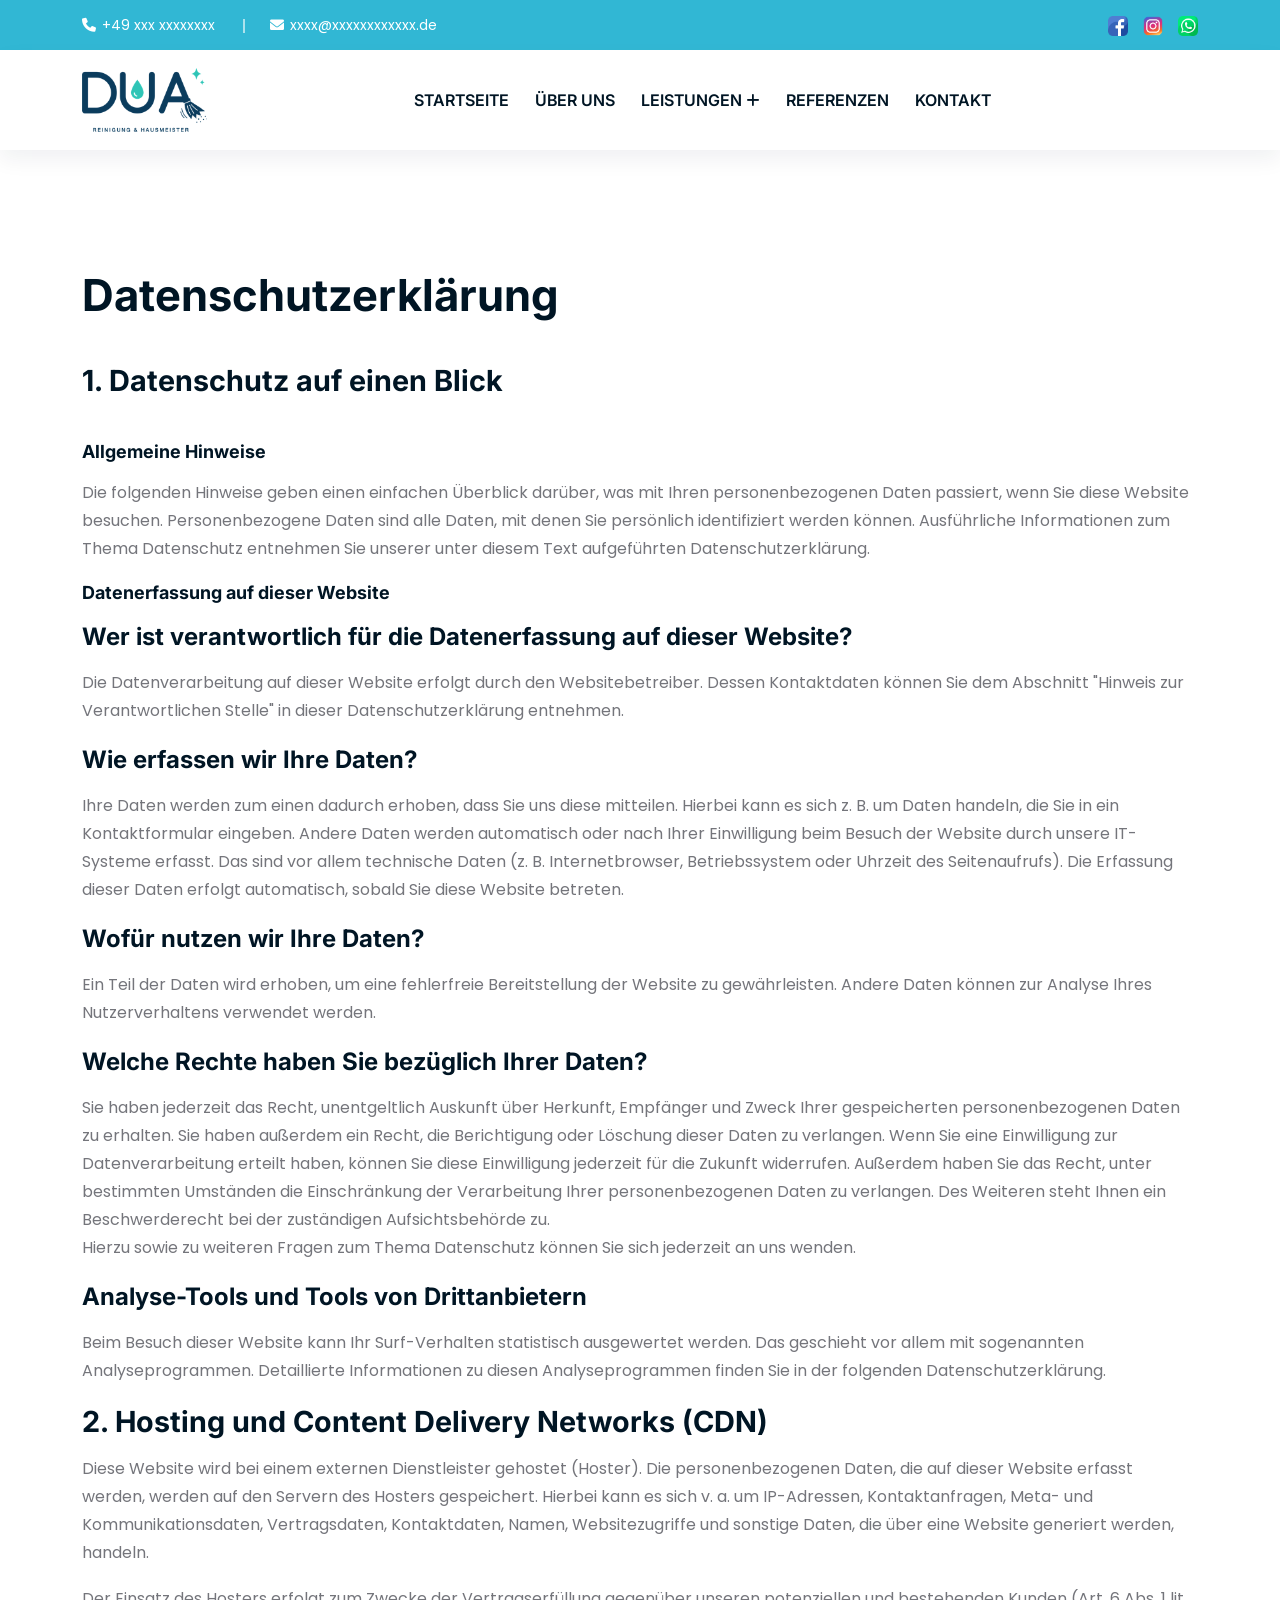
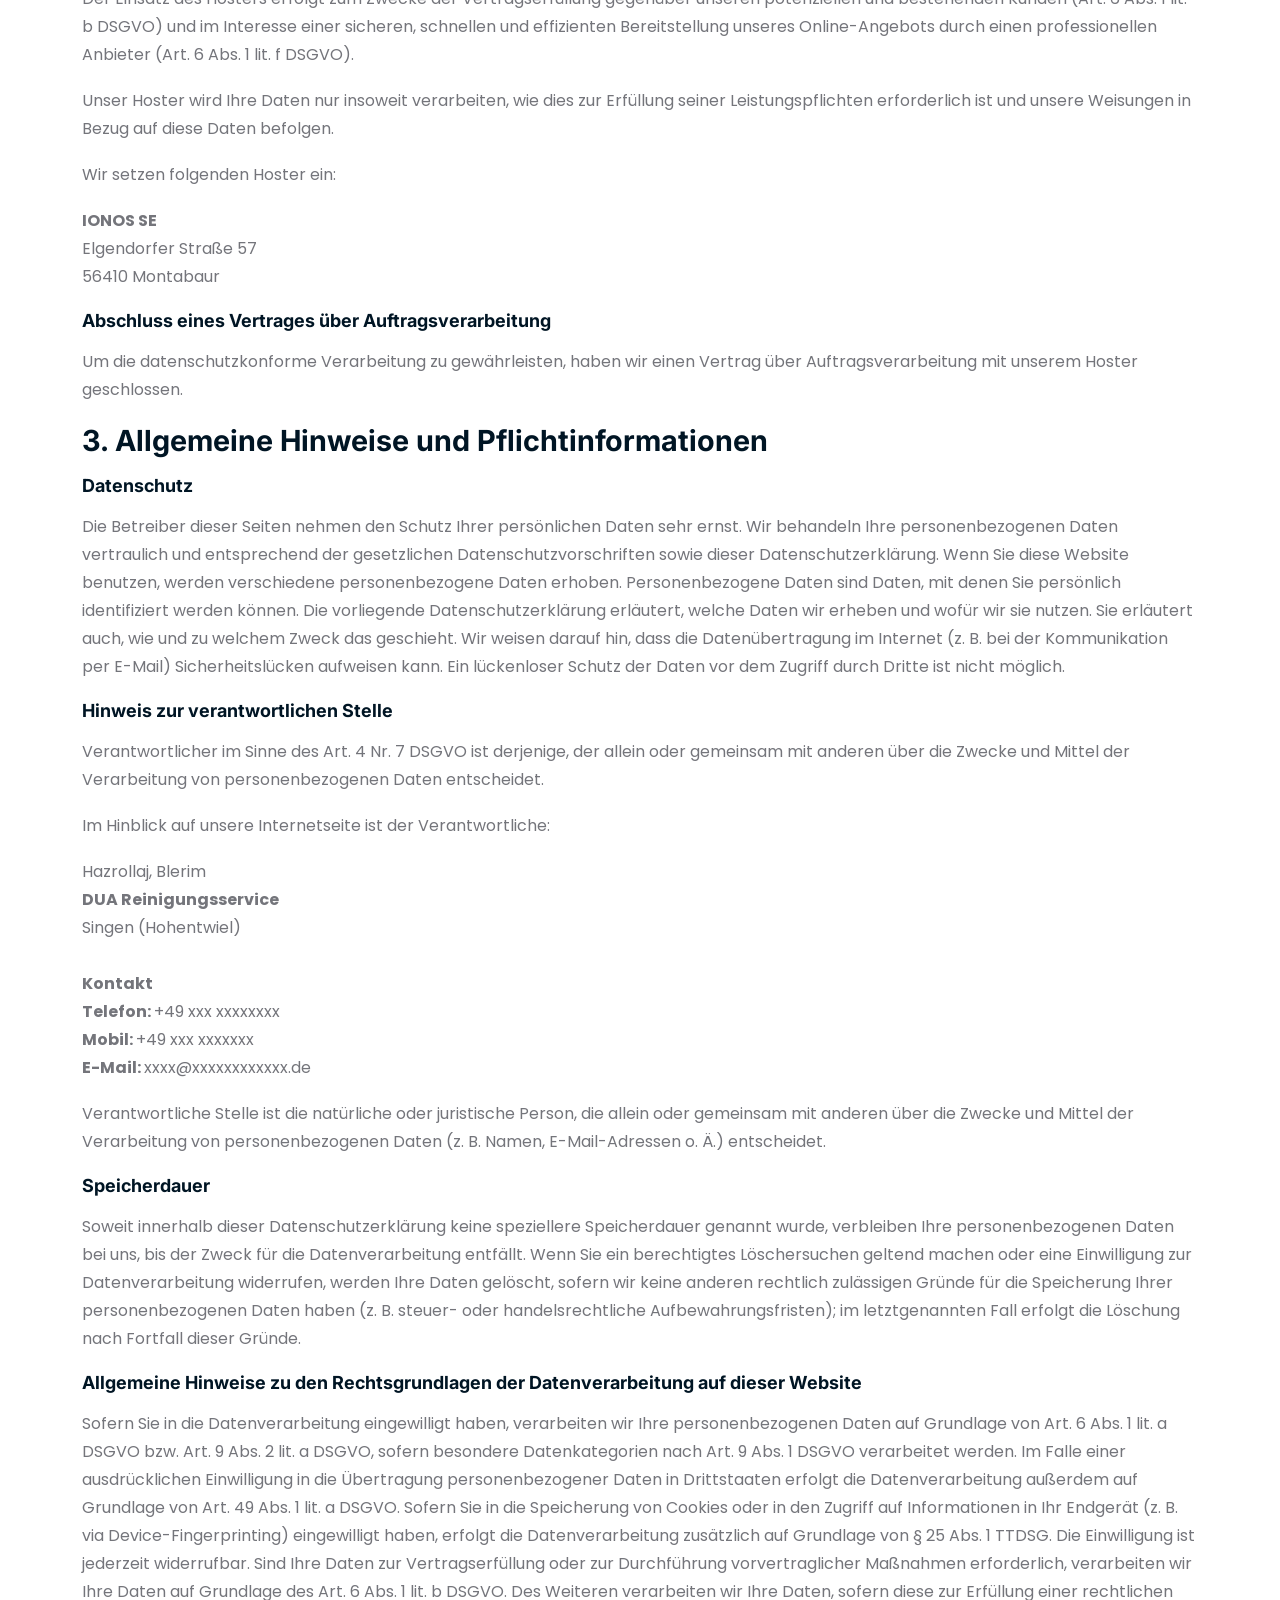
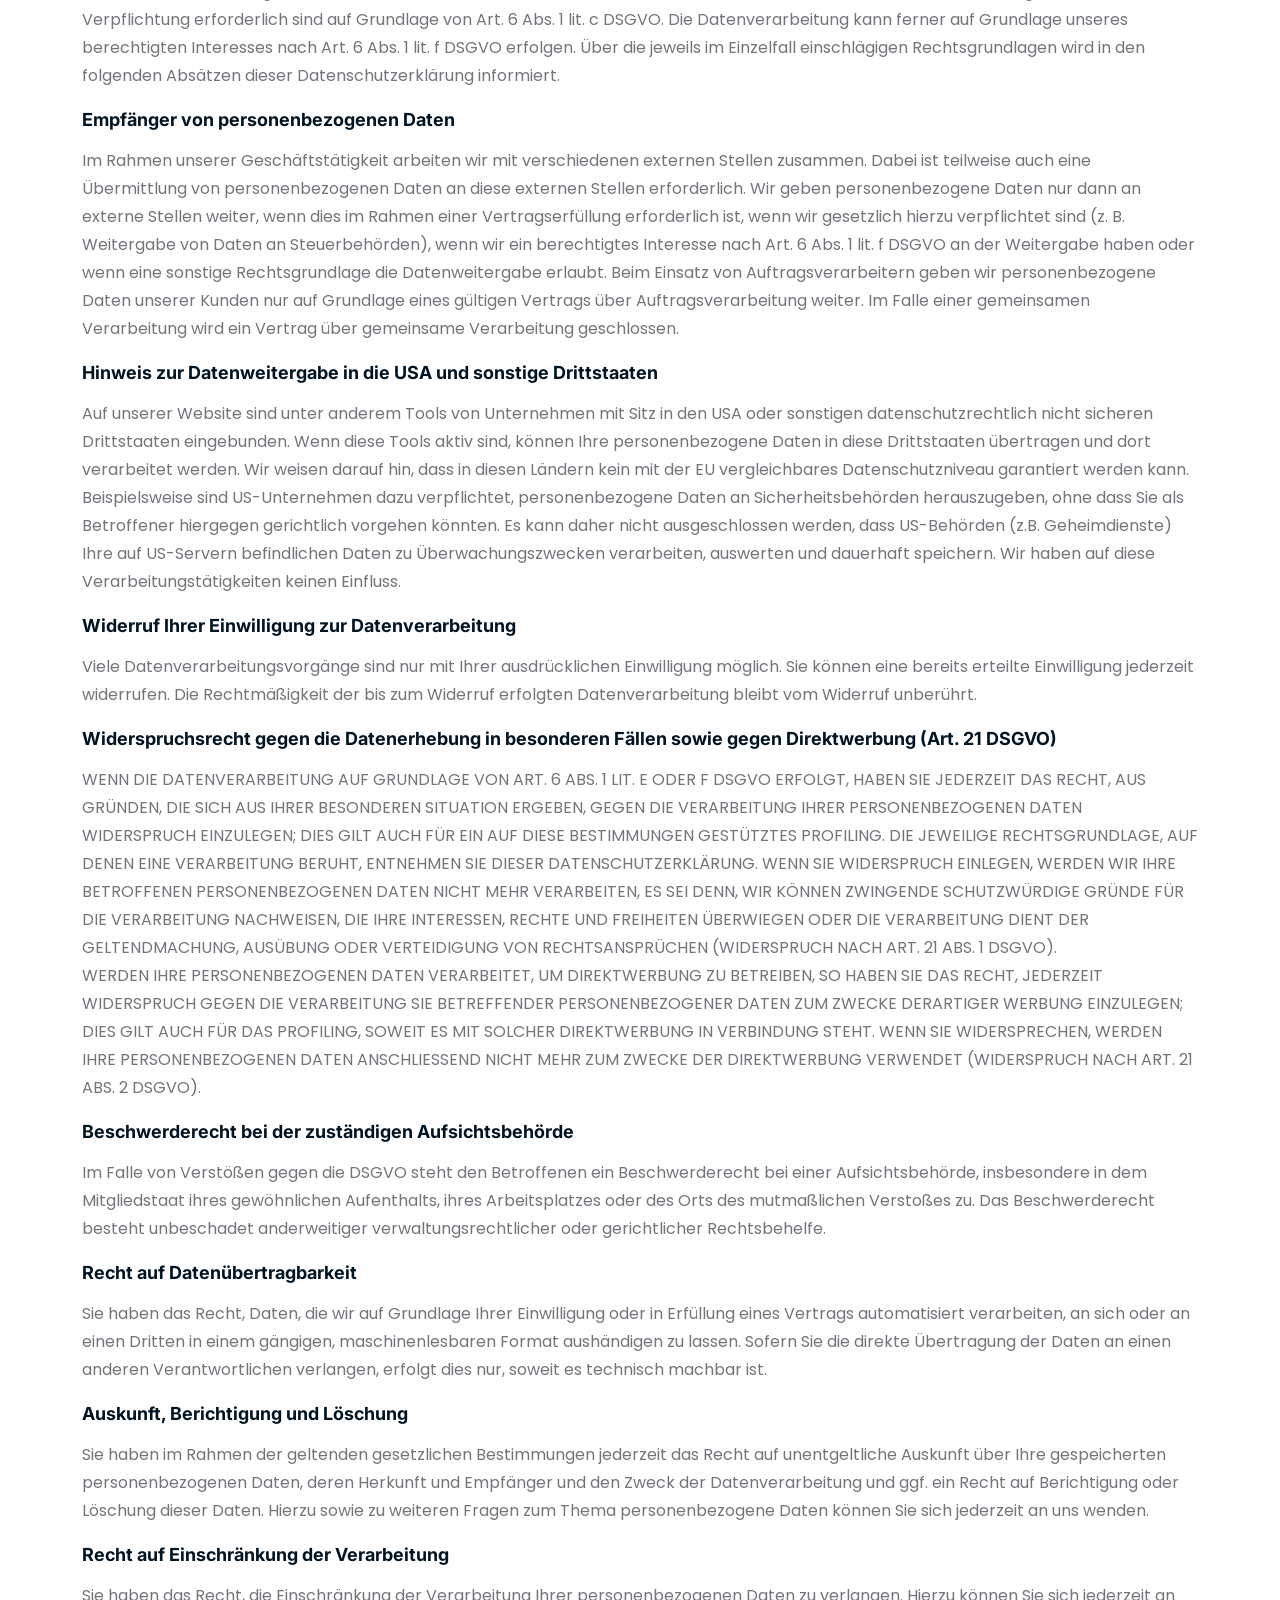
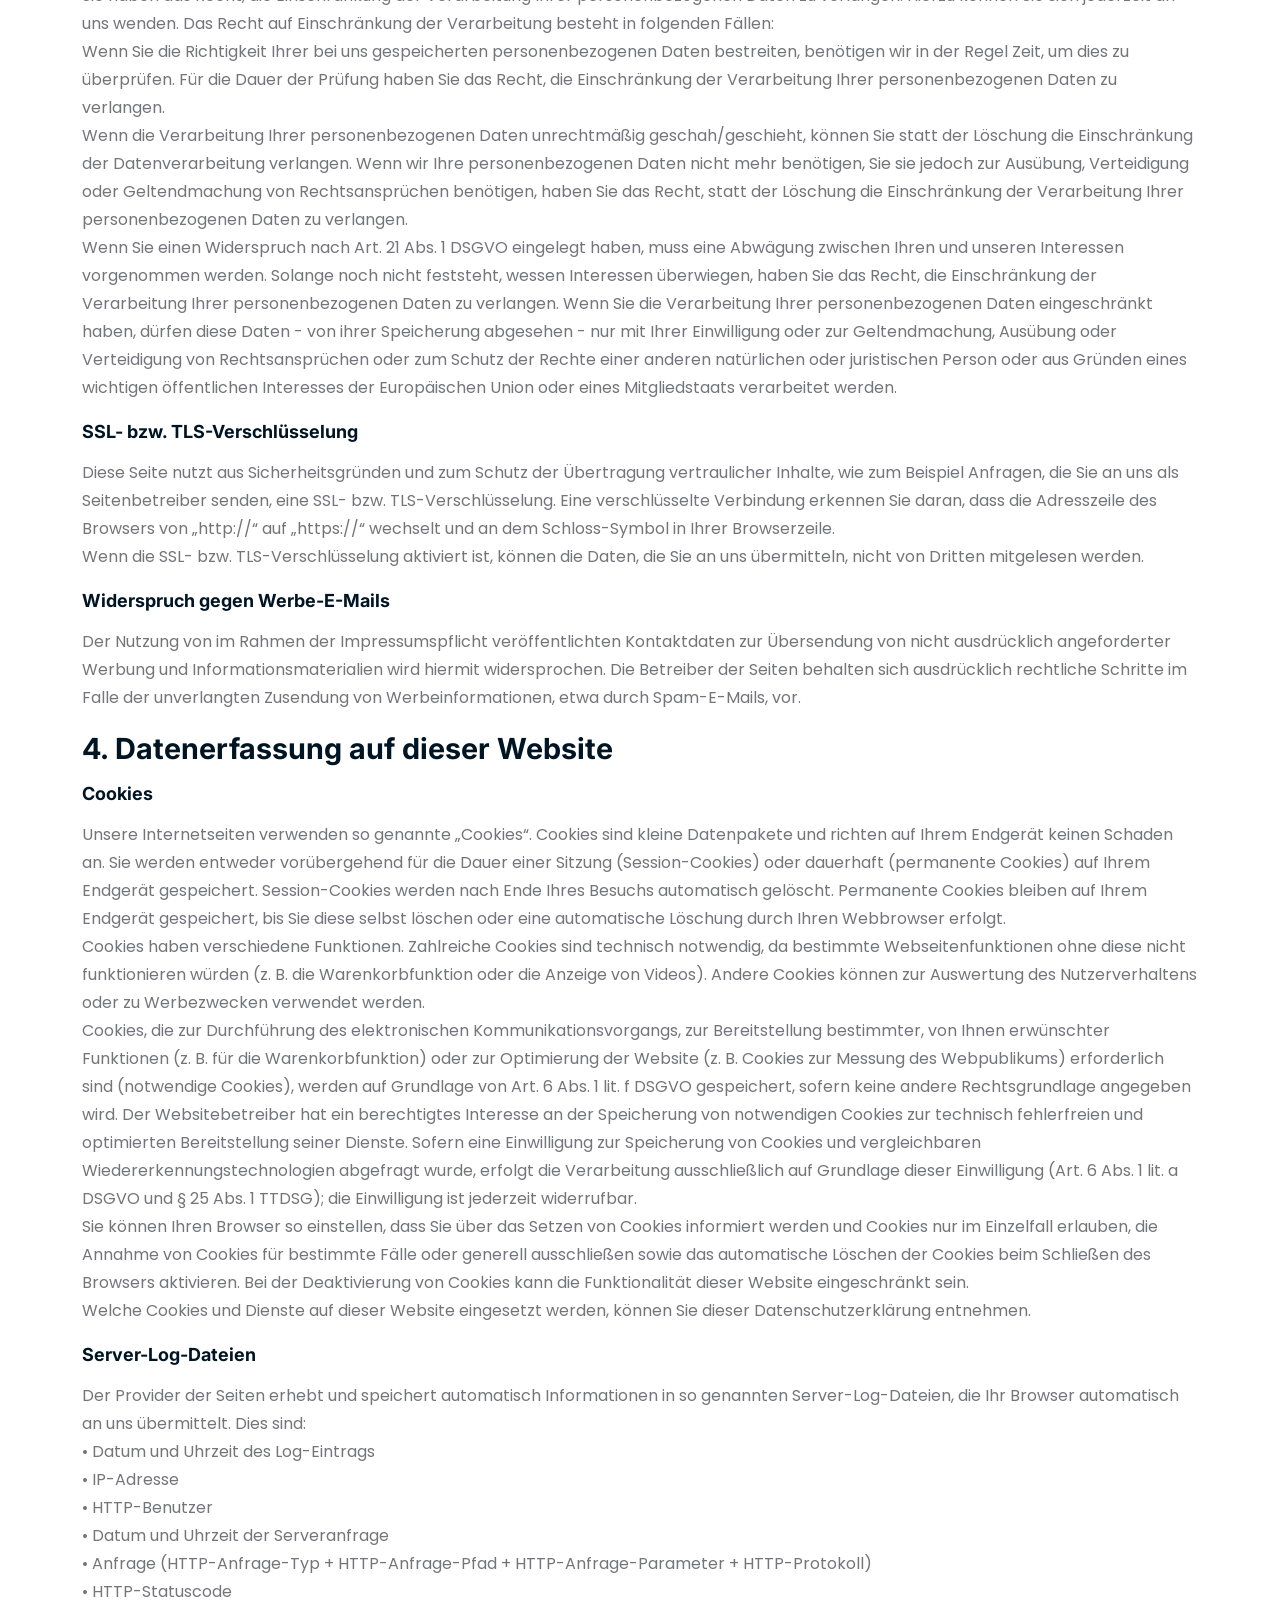
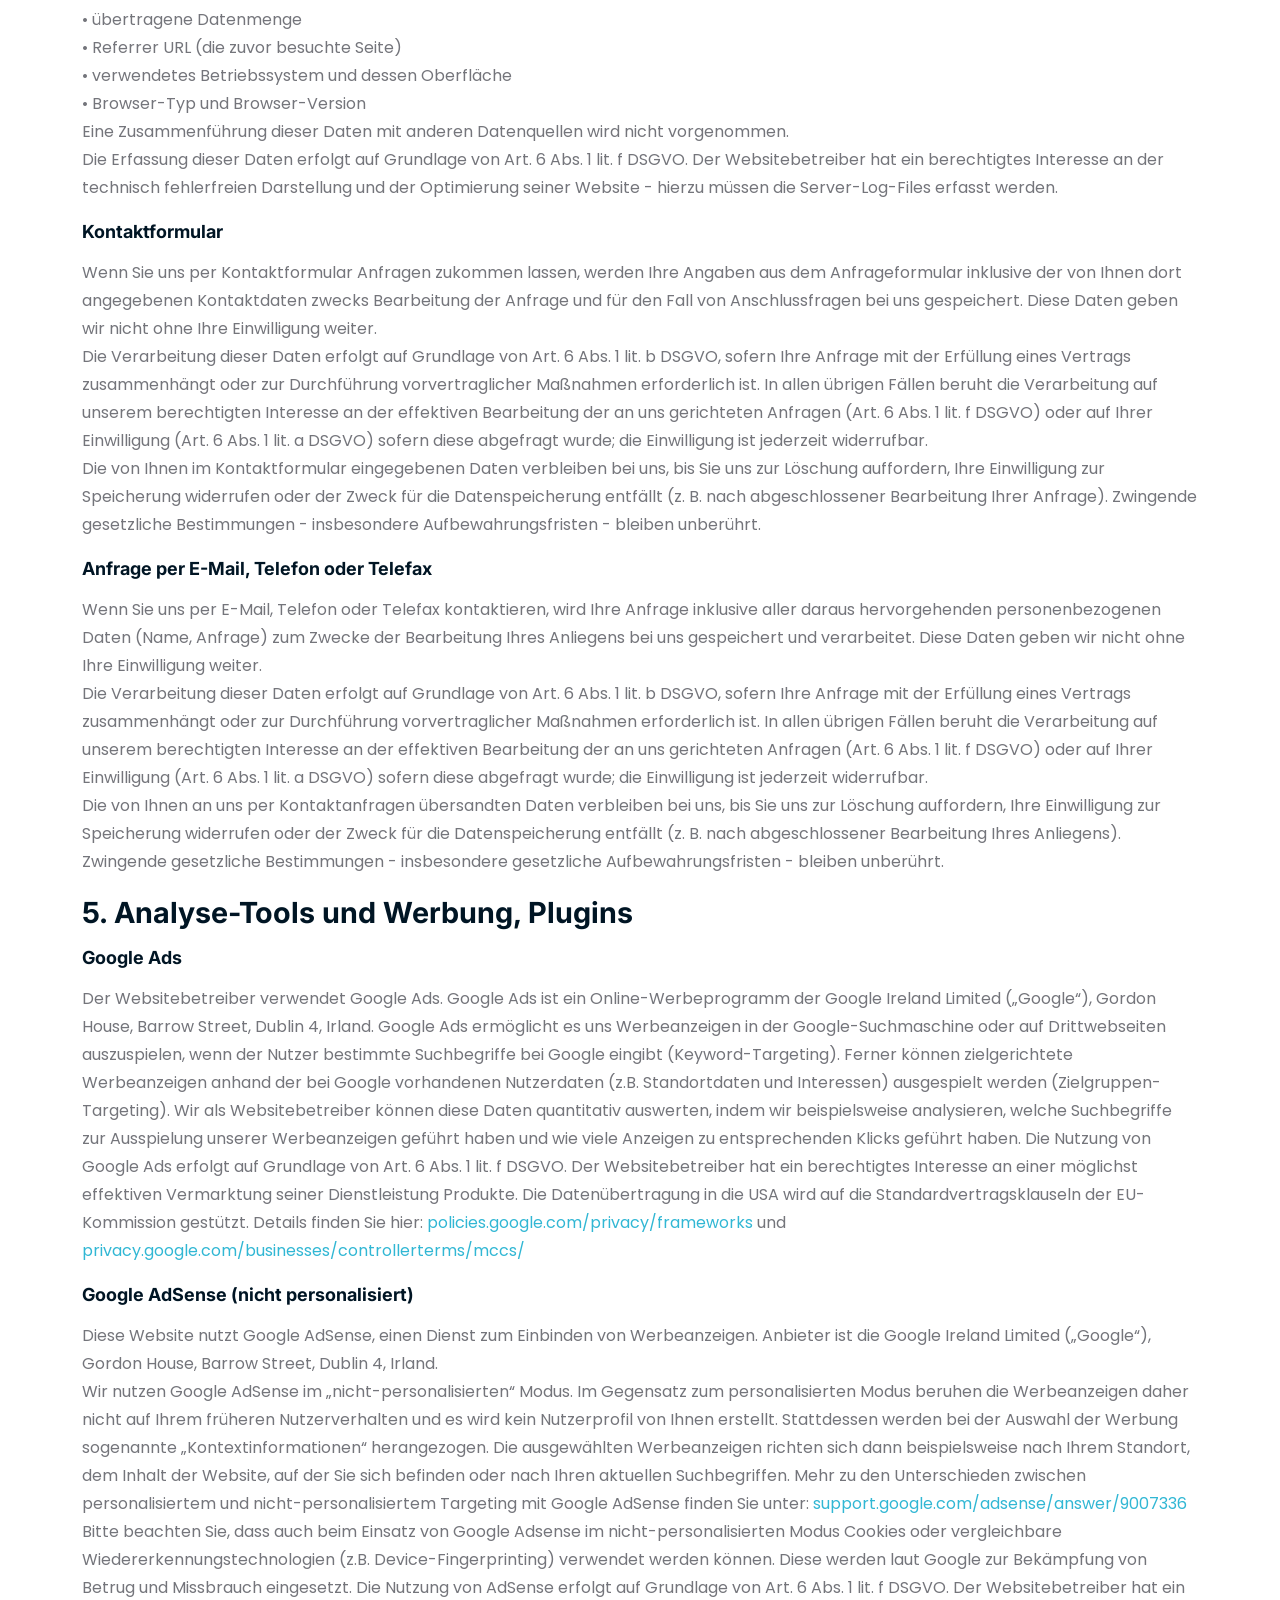
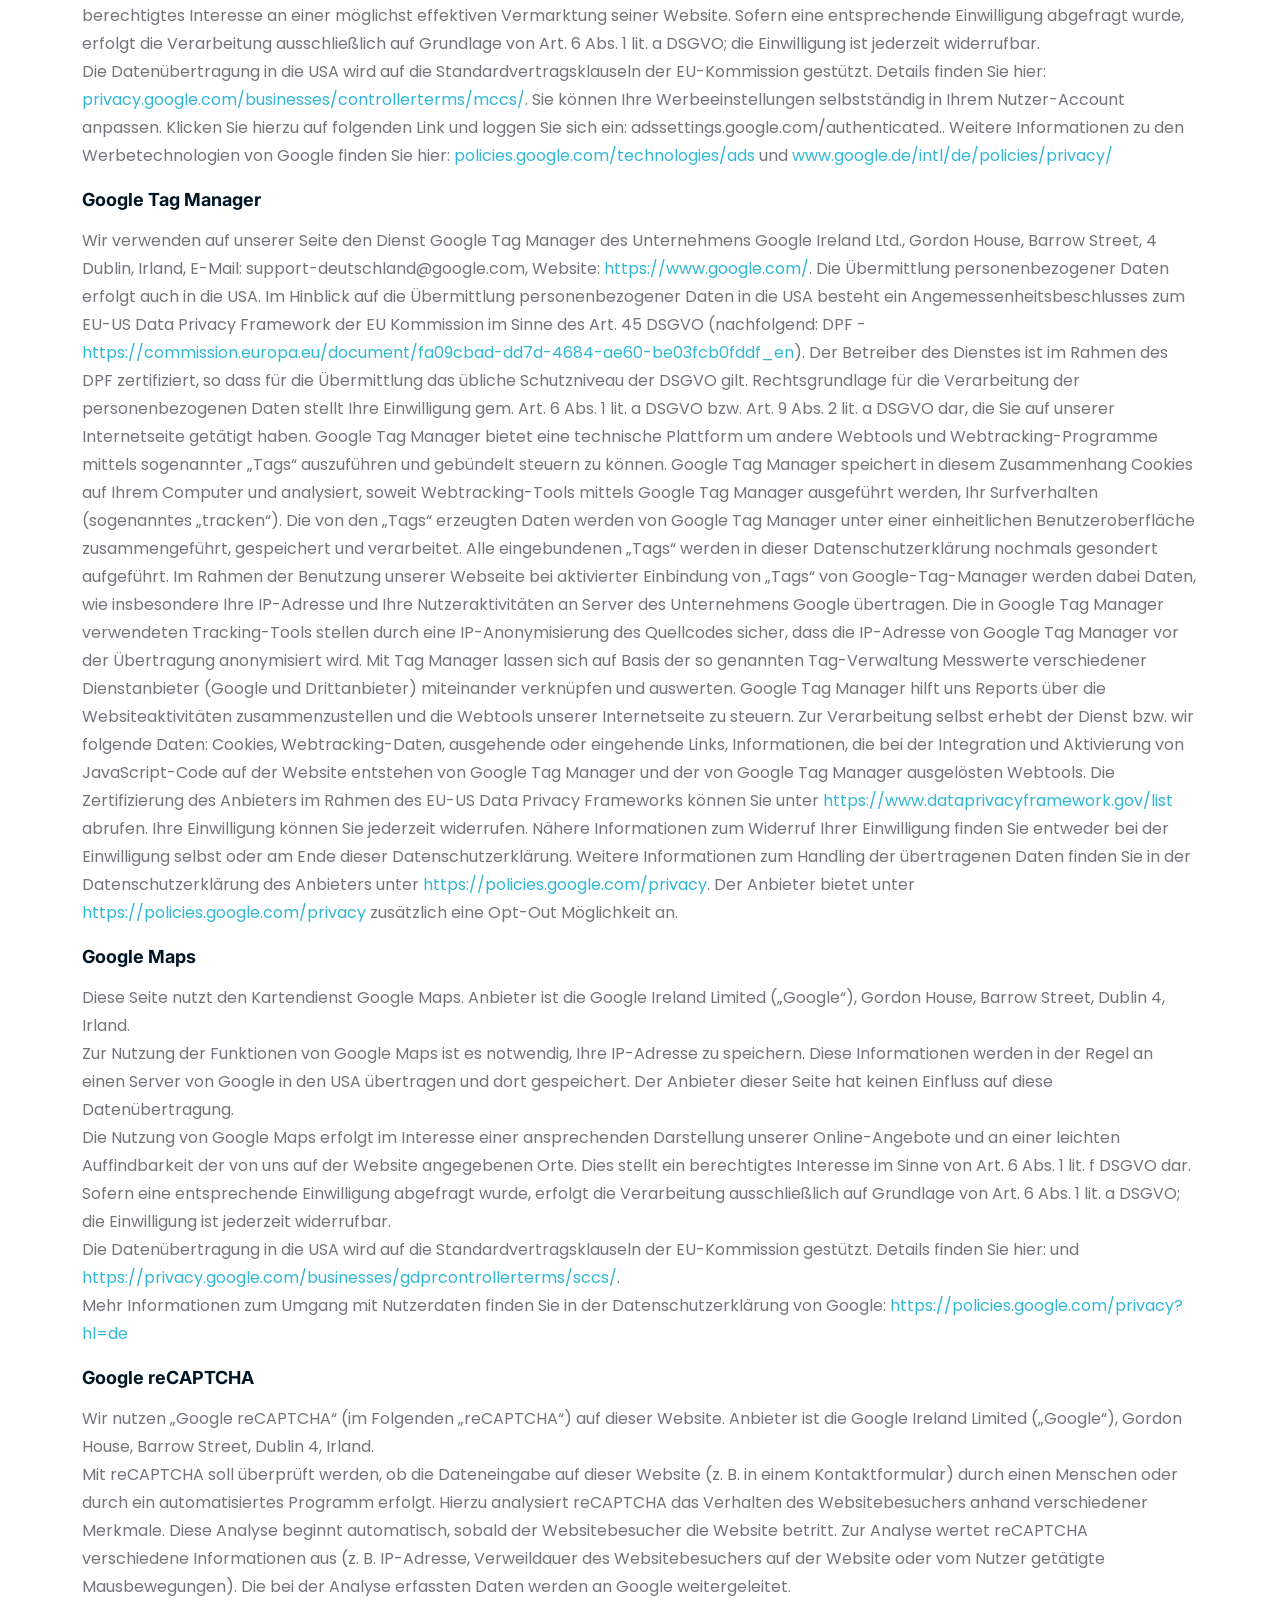
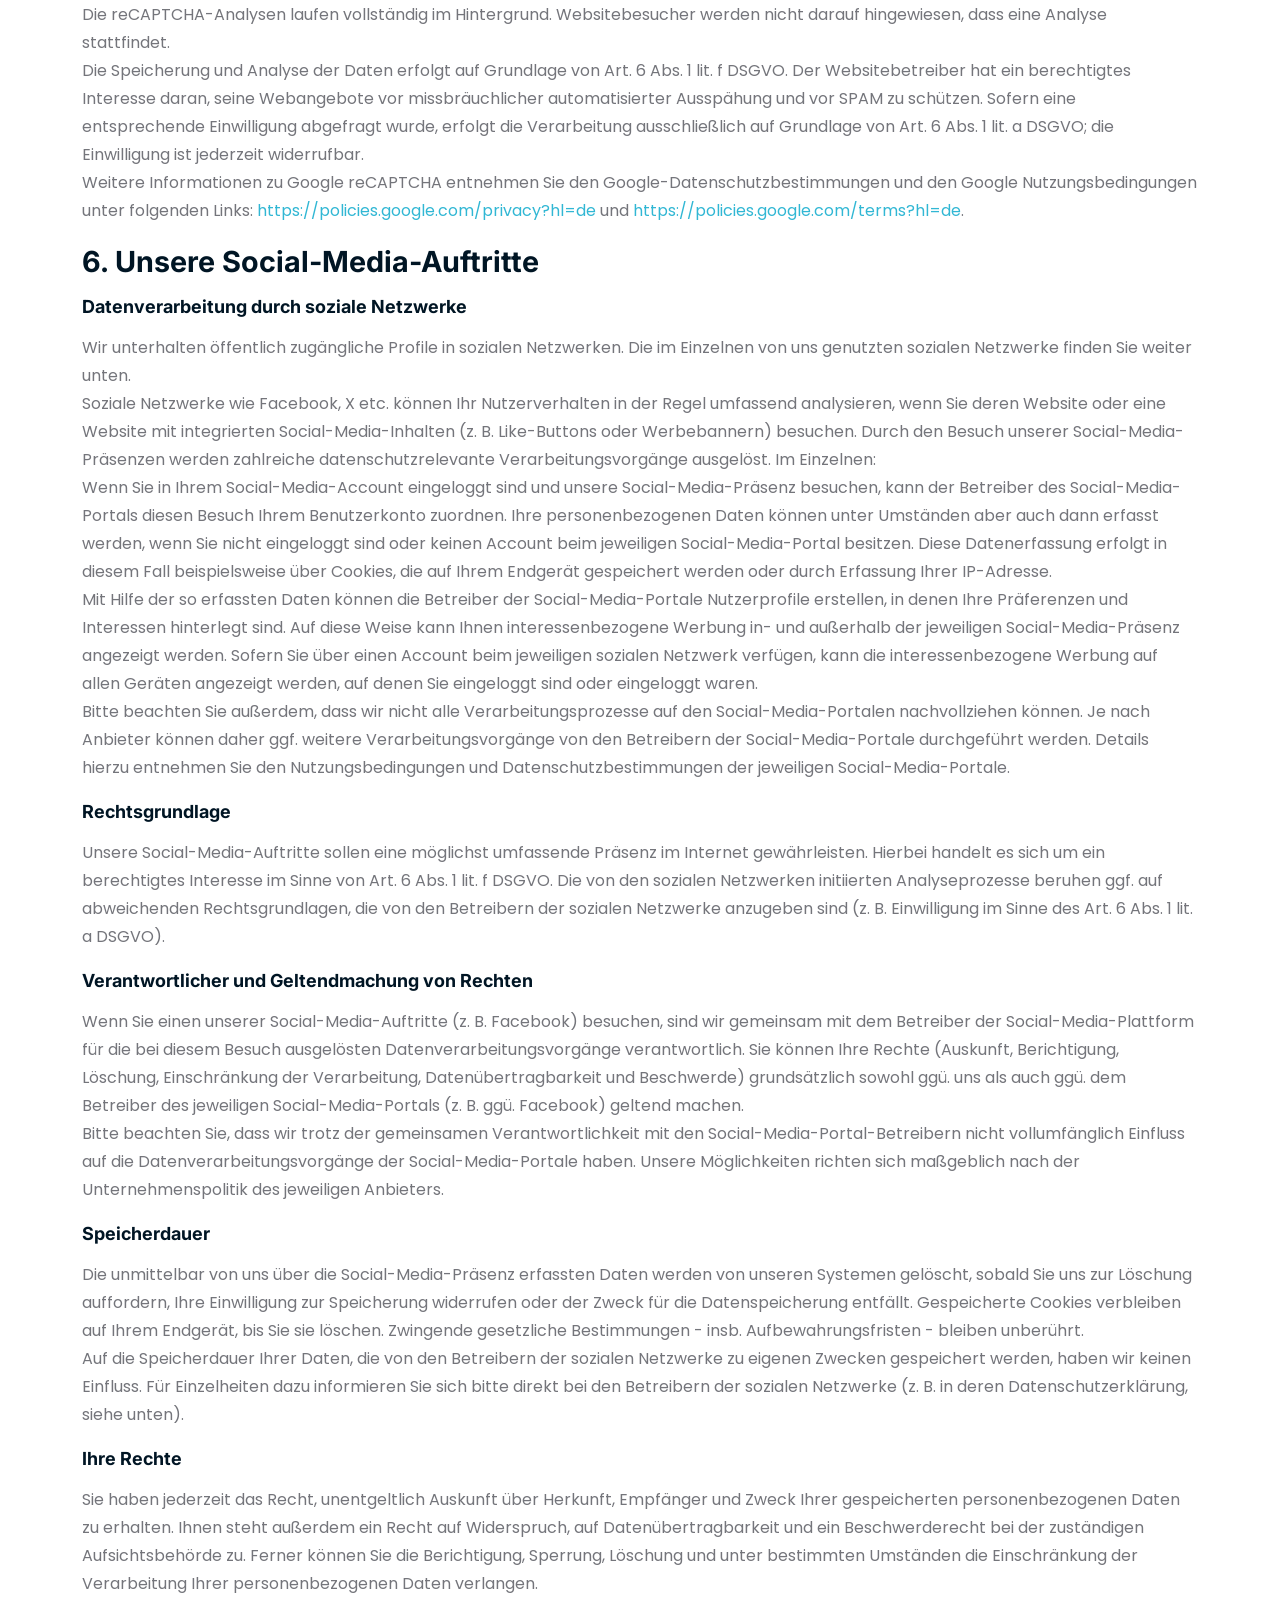
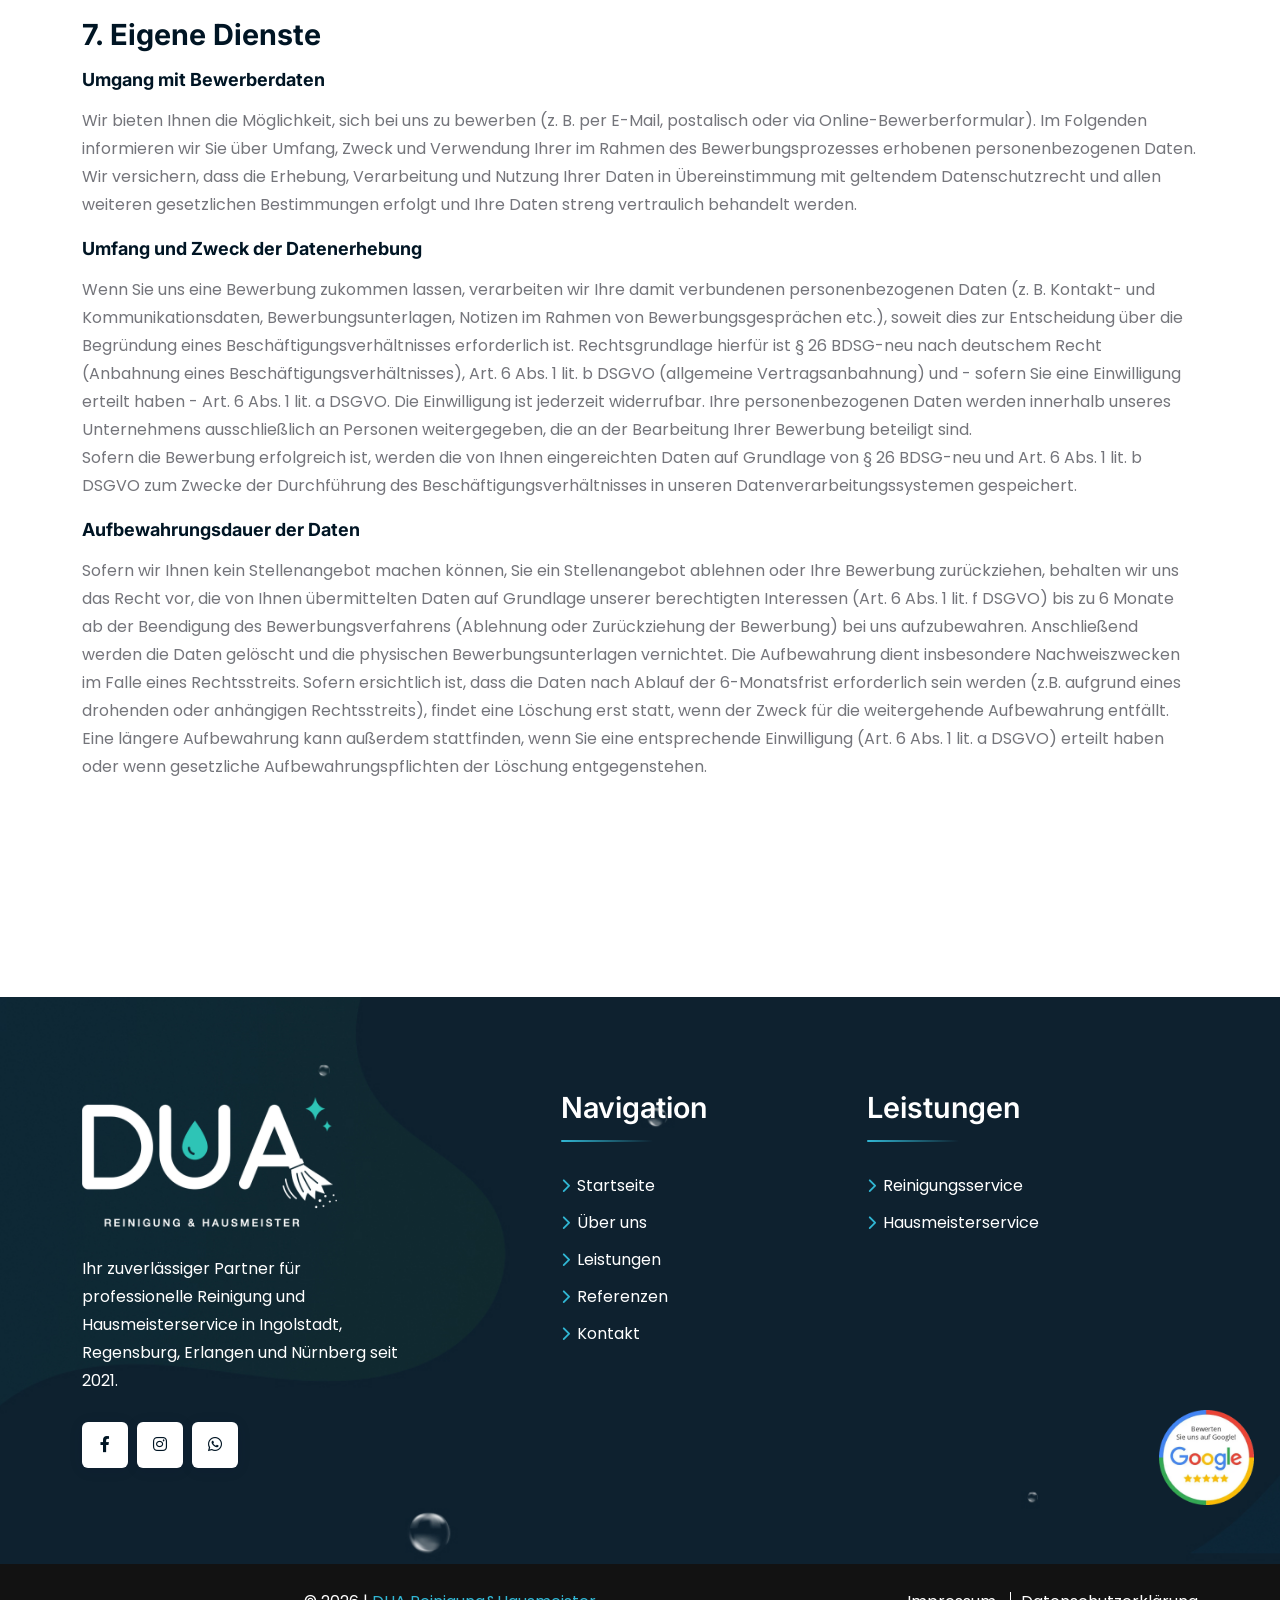
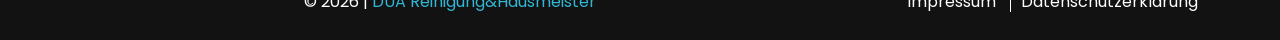
==== commit 0e030f78: "Ndryshime manuale 2026-10-19 13:59" ====
--- a/datenschutzerklaerung.html
+++ b/datenschutzerklaerung.html
@@ -1,4 +1,5 @@
-<!doctype html><html lang="de-DE"><head><title>DUA Reinigungsservice | Datenschutzerklärung</title><meta name="description" content="Datenschutzerklärung von DUA Reinigungsservice – Informationen zum Datenschutz, Datenverarbeitung und Ihre Rechte beim Reinigungs- und Hausmeisterservice in Bayern."/><meta name="keywords" content="Datenschutzerklärung, Datenschutz, DUA Reinigungsservice, Reinigungsservice, Hausmeisterservice, Datenverarbeitung, Bayern, Ingolstadt, Regensburg, Nürnberg, Erlangen"/><link rel="canonical" href="datenschutzerklaerung.html"/><meta charset="utf-8"/><script>(function (w, d, s, l, i) {
+<!DOCTYPE html>
+<html lang="de-DE"><head><title>DUA Reinigungsservice | Datenschutzerklärung</title><meta name="description" content="Datenschutzerklärung von DUA Reinigungsservice – Informationen zum Datenschutz, Datenverarbeitung und Ihre Rechte beim Reinigungs- und Hausmeisterservice in Bayern."><meta name="keywords" content="Datenschutzerklärung, Datenschutz, DUA Reinigungsservice, Reinigungsservice, Hausmeisterservice, Datenverarbeitung, Bayern, Ingolstadt, Regensburg, Nürnberg, Erlangen"><link rel="canonical" href="datenschutzerklaerung.html"><meta charset="utf-8"><script>(function (w, d, s, l, i) {
         w[l] = w[l] || [];
         w[l].push({ "gtm.start": new Date().getTime(), event: "gtm.js" });
         var f = d.getElementsByTagName(s)[0],
@@ -7,7 +8,7 @@
         j.async = true;
         j.src = "https://www.googletagmanager.com/gtm.js?id=" + i + dl;
         f.parentNode.insertBefore(j, f);
-      })(window, document, "script", "dataLayer", "GTM-NFHCHBJR");</script><meta http-equiv="X-UA-Compatible" content="IE=edge"/><meta name="viewport" content="width=device-width,initial-scale=1,maximum-scale=5,user-scalable=yes"/><meta name="author" content="AlbiSoft GmbH"/><meta property="og:image" content="logo_social.jpg"/><meta property="og:image:width" content="1200"/><meta property="og:image:height" content="630"/><meta property="og:image:alt" content="DUA Reinigungsservice"/><meta property="og:site_name" content="DUA Reinigungsservice"/><meta property="og:title" content="DUA Reinigungsservice"/><meta property="og:url" content=""/><meta name="publisher" content="AlbiSoft GmbH"/><meta property="og:type" content="website"/><meta property="og:locale" content="de_DE"/><meta name="robots" content="index, follow"/><link href="favicon.ico" rel="icon"/><link rel="preload" as="image" href="assets/img/hero/hero_bg_1_1.webp" imagesrcset="assets/img/hero/hero_bg_1_1.webp" fetchpriority="high"/><link href="assets/css/bootstrap.min.css" rel="stylesheet"/><link href="assets/css/fontawesome.min.css" rel="stylesheet"/><link href="assets/css/magnific-popup.min.css" rel="stylesheet"/><link href="assets/css/swiper-bundle.min.css" rel="stylesheet"/><link href="assets/css/jquery.datetimepicker.min.css" rel="stylesheet"/><link href="assets/css/style.min.css" rel="stylesheet"/><link href="assets/css/custom.min.css" rel="stylesheet"/><link href="assets/css/app.min.css" rel="stylesheet"/><link href="assets/css/aos.min.css" rel="stylesheet"/><link rel="stylesheet" href="assets/vendor/glightbox/glightbox.min.css"/></head><body class="policy-body"><noscript><iframe src="https://www.googletagmanager.com/ns.html?id=GTM-NFHCHBJR" height="0" width="0" style="display: none; visibility: hidden"></iframe></noscript><div class="preloader"><div class="preloader-inner"><div><img src="assets/img/logo.png" title="Lader" alt="loader"/></div></div></div><div class="sidemenu-wrapper sidemenu-cart"><div class="sidemenu-content"><button class="closeButton sideMenuCls"><i class="far fa-times"></i></button></div></div><div class="popup-search-box d-none d-lg-block"><button class="searchClose"><i class="fal fa-times"></i></button><form action="#"><input/> <button type="submit"><i class="fal fa-search"></i></button></form></div><div class="th-menu-wrapper"><div class="th-menu-area text-center"><button class="th-menu-toggle"><i class="fal fa-times"></i></button><div class="mobile-logo"><a href="index.html"><img src="assets/img/logo.png" alt="logo"/></a></div><div class="th-mobile-menu"><ul><li><a href="index.html" title="Startseite">Startseite</a></li><li><a href="ueberuns.html" title="Über uns">Über uns</a></li><li class="menu-item-has-children"><a href="leistungen.html" title="Leistungen">Leistungen</a><ul class="sub-menu"><li><a href="reinigungsservice.html" title="Reinigungsservice">Reinigungsservice</a></li><li><a href="hausmeisterservice.html" title="Hausmeisterservice">Hausmeisterservice</a></li></ul></li><li><a href="referenzen.html" title="Referenzen">Referenzen</a></li><li><a href="kontakt.html" title="Kontakt">Kontakt</a></li></ul></div></div></div><header class="th-header header-layout1"><div class="header-top"><div class="container"><div class="row justify-content-center justify-content-lg-between align-items-center gy-2"><div class="col-auto d-none d-lg-block"><div class="header-links"><ul><li class="d-none d-sm-inline-block"><i class="fas fa-phone"></i><a href="tel:+49xxxxxxxxxxx">+49 xxx xxxxxxxx</a></li><li class="d-none d-sm-inline-block"><i class="fas fa-envelope"></i><a href="mailto:xxxx@xxxxxxxxxxxx.de">xxxx@xxxxxxxxxxxx.de</a></li></ul></div></div><div class="col-auto"><div class="header-links"><ul><li><div class="social-links"><a href="https://www.facebook.com/p/Dua-Reinigungsservice-100070671917446/" title="Facebook" target="_blank"><img src="assets/img/icon/facebook.png" alt="facebook"/></a><a href="https://www.instagram.com/duareinigungsservice/" title="Instagram" target="_blank"><img src="assets/img/icon/instagram.png" alt="instagram"/></a><a href="https://wa.me/49xxxxxxxxxx" title="WhatsApp" target="_blank" rel="noopener noreferrer"><img src="assets/img/icon/whatsapp.png" alt="whatsapp"/></a></div></li></ul></div></div></div></div></div><div class="sticky-wrapper"><div class="menu-area"><div class="container"><div class="row align-items-center justify-content-between"><div class="col-auto"><div class="header-logo"><a href="index.html" title="Startseite"><img src="assets/img/logo.png" title="Startseite" alt="logo"/></a></div></div><div class="col-auto d-none d-lg-inline-block"><nav class="main-menu d-none d-lg-inline-block"><ul><li><a href="index.html" title="Startseite">Startseite</a></li><li><a href="ueberuns.html" title="Über uns">Über uns</a></li><li class="menu-item-has-children"><a href="leistungen.html" title="Leistungen">Leistungen</a><ul class="sub-menu"><li><a href="reinigungsservice.html" title="Reinigungsservice">Reinigungsservice</a></li><li><a href="hausmeisterservice.html" title="Hausmeisterservice">Hausmeisterservice</a></li></ul></li><li><a href="referenzen.html" title="Referenzen">Referenzen</a></li><li><a href="kontakt.html" title="Kontakt">Kontakt</a></li></ul></nav></div><div class="col-auto"><div class="header-button"><a class="th-btn" href="kontakt.html" title="Kontaktaufnahme">Kontaktaufnahme<i class="fas fa-arrow-up-right ms-2"></i></a> <button class="th-menu-toggle d-block d-lg-none" type="button"><i class="far fa-bars"></i></button></div></div></div></div></div></div></header><section class="overflow-hidden space" id="service-sec"><div class="container"><div class="col-md-12"><h1>Datenschutzerklärung</h1><br/><h3>1. Datenschutz auf einen Blick</h3><br/><h4>Allgemeine Hinweise</h4><p>Die folgenden Hinweise geben einen einfachen Überblick darüber, was mit Ihren personenbezogenen Daten passiert, wenn Sie diese Website besuchen. Personenbezogene Daten sind alle Daten, mit denen Sie persönlich identifiziert werden können. Ausführliche Informationen zum Thema Datenschutz entnehmen Sie unserer unter diesem Text aufgeführten Datenschutzerklärung.</p><h4>Datenerfassung auf dieser Website</h4><h5>Wer ist verantwortlich für die Datenerfassung auf dieser Website?</h5><p>Die Datenverarbeitung auf dieser Website erfolgt durch den Websitebetreiber. Dessen Kontaktdaten können Sie dem Abschnitt "Hinweis zur Verantwortlichen Stelle" in dieser Datenschutzerklärung entnehmen.</p><h5>Wie erfassen wir Ihre Daten?</h5><p>Ihre Daten werden zum einen dadurch erhoben, dass Sie uns diese mitteilen. Hierbei kann es sich z. B. um Daten handeln, die Sie in ein Kontaktformular eingeben. Andere Daten werden automatisch oder nach Ihrer Einwilligung beim Besuch der Website durch unsere IT-Systeme erfasst. Das sind vor allem technische Daten (z. B. Internetbrowser, Betriebssystem oder Uhrzeit des Seitenaufrufs). Die Erfassung dieser Daten erfolgt automatisch, sobald Sie diese Website betreten.</p><h5>Wofür nutzen wir Ihre Daten?</h5><p>Ein Teil der Daten wird erhoben, um eine fehlerfreie Bereitstellung der Website zu gewährleisten. Andere Daten können zur Analyse Ihres Nutzerverhaltens verwendet werden.</p><h5>Welche Rechte haben Sie bezüglich Ihrer Daten?</h5><p>Sie haben jederzeit das Recht, unentgeltlich Auskunft über Herkunft, Empfänger und Zweck Ihrer gespeicherten personenbezogenen Daten zu erhalten. Sie haben außerdem ein Recht, die Berichtigung oder Löschung dieser Daten zu verlangen. Wenn Sie eine Einwilligung zur Datenverarbeitung erteilt haben, können Sie diese Einwilligung jederzeit für die Zukunft widerrufen. Außerdem haben Sie das Recht, unter bestimmten Umständen die Einschränkung der Verarbeitung Ihrer personenbezogenen Daten zu verlangen. Des Weiteren steht Ihnen ein Beschwerderecht bei der zuständigen Aufsichtsbehörde zu.<br/>Hierzu sowie zu weiteren Fragen zum Thema Datenschutz können Sie sich jederzeit an uns wenden.</p><h5>Analyse-Tools und Tools von Drittanbietern</h5><p>Beim Besuch dieser Website kann Ihr Surf-Verhalten statistisch ausgewertet werden. Das geschieht vor allem mit sogenannten Analyseprogrammen. Detaillierte Informationen zu diesen Analyseprogrammen finden Sie in der folgenden Datenschutzerklärung.</p><h3>2. Hosting und Content Delivery Networks (CDN)</h3><p>Diese Website wird bei einem externen Dienstleister gehostet (Hoster). Die personenbezogenen Daten, die auf dieser Website erfasst werden, werden auf den Servern des Hosters gespeichert. Hierbei kann es sich v. a. um IP-Adressen, Kontaktanfragen, Meta- und Kommunikationsdaten, Vertragsdaten, Kontaktdaten, Namen, Websitezugriffe und sonstige Daten, die über eine Website generiert werden, handeln.</p><p>Der Einsatz des Hosters erfolgt zum Zwecke der Vertragserfüllung gegenüber unseren potenziellen und bestehenden Kunden (Art. 6 Abs. 1 lit. b DSGVO) und im Interesse einer sicheren, schnellen und effizienten Bereitstellung unseres Online-Angebots durch einen professionellen Anbieter (Art. 6 Abs. 1 lit. f DSGVO).</p><p>Unser Hoster wird Ihre Daten nur insoweit verarbeiten, wie dies zur Erfüllung seiner Leistungspflichten erforderlich ist und unsere Weisungen in Bezug auf diese Daten befolgen.</p><p>Wir setzen folgenden Hoster ein:</p><p><b>IONOS SE</b><br/>Elgendorfer Straße 57<br/>56410 Montabaur</p><h4>Abschluss eines Vertrages über Auftragsverarbeitung</h4><p>Um die datenschutzkonforme Verarbeitung zu gewährleisten, haben wir einen Vertrag über Auftragsverarbeitung mit unserem Hoster geschlossen.</p><h3>3. Allgemeine Hinweise und Pflichtinformationen</h3><h4>Datenschutz</h4><p>Die Betreiber dieser Seiten nehmen den Schutz Ihrer persönlichen Daten sehr ernst. Wir behandeln Ihre personenbezogenen Daten vertraulich und entsprechend der gesetzlichen Datenschutzvorschriften sowie dieser Datenschutzerklärung. Wenn Sie diese Website benutzen, werden verschiedene personenbezogene Daten erhoben. Personenbezogene Daten sind Daten, mit denen Sie persönlich identifiziert werden können. Die vorliegende Datenschutzerklärung erläutert, welche Daten wir erheben und wofür wir sie nutzen. Sie erläutert auch, wie und zu welchem Zweck das geschieht. Wir weisen darauf hin, dass die Datenübertragung im Internet (z. B. bei der Kommunikation per E-Mail) Sicherheitslücken aufweisen kann. Ein lückenloser Schutz der Daten vor dem Zugriff durch Dritte ist nicht möglich.</p><h4>Hinweis zur verantwortlichen Stelle</h4><p>Verantwortlicher im Sinne des Art. 4 Nr. 7 DSGVO ist derjenige, der allein oder gemeinsam mit anderen über die Zwecke und Mittel der Verarbeitung von personenbezogenen Daten entscheidet.</p><p>Im Hinblick auf unsere Internetseite ist der Verantwortliche:</p><p>Hazrollaj, Blerim<br/><b>DUA Reinigungsservice</b><br/>Singen (Hohentwiel)<br/><br/><b>Kontakt</b><br/><b>Telefon: </b><span>+49 xxx xxxxxxxx</span><br/><b>Mobil: </b><span>+49 xxx xxxxxxx</span><br/><b>E-Mail: </b><span>xxxx@xxxxxxxxxxxx.de</span></p><p>Verantwortliche Stelle ist die natürliche oder juristische Person, die allein oder gemeinsam mit anderen über die Zwecke und Mittel der Verarbeitung von personenbezogenen Daten (z. B. Namen, E-Mail-Adressen o. Ä.) entscheidet.</p><h4>Speicherdauer</h4><p>Soweit innerhalb dieser Datenschutzerklärung keine speziellere Speicherdauer genannt wurde, verbleiben Ihre personenbezogenen Daten bei uns, bis der Zweck für die Datenverarbeitung entfällt. Wenn Sie ein berechtigtes Löschersuchen geltend machen oder eine Einwilligung zur Datenverarbeitung widerrufen, werden Ihre Daten gelöscht, sofern wir keine anderen rechtlich zulässigen Gründe für die Speicherung Ihrer personenbezogenen Daten haben (z. B. steuer- oder handelsrechtliche Aufbewahrungsfristen); im letztgenannten Fall erfolgt die Löschung nach Fortfall dieser Gründe.</p><h4>Allgemeine Hinweise zu den Rechtsgrundlagen der Datenverarbeitung auf dieser Website</h4><p>Sofern Sie in die Datenverarbeitung eingewilligt haben, verarbeiten wir Ihre personenbezogenen Daten auf Grundlage von Art. 6 Abs. 1 lit. a DSGVO bzw. Art. 9 Abs. 2 lit. a DSGVO, sofern besondere Datenkategorien nach Art. 9 Abs. 1 DSGVO verarbeitet werden. Im Falle einer ausdrücklichen Einwilligung in die Übertragung personenbezogener Daten in Drittstaaten erfolgt die Datenverarbeitung außerdem auf Grundlage von Art. 49 Abs. 1 lit. a DSGVO. Sofern Sie in die Speicherung von Cookies oder in den Zugriff auf Informationen in Ihr Endgerät (z. B. via Device-Fingerprinting) eingewilligt haben, erfolgt die Datenverarbeitung zusätzlich auf Grundlage von § 25 Abs. 1 TTDSG. Die Einwilligung ist jederzeit widerrufbar. Sind Ihre Daten zur Vertragserfüllung oder zur Durchführung vorvertraglicher Maßnahmen erforderlich, verarbeiten wir Ihre Daten auf Grundlage des Art. 6 Abs. 1 lit. b DSGVO. Des Weiteren verarbeiten wir Ihre Daten, sofern diese zur Erfüllung einer rechtlichen Verpflichtung erforderlich sind auf Grundlage von Art. 6 Abs. 1 lit. c DSGVO. Die Datenverarbeitung kann ferner auf Grundlage unseres berechtigten Interesses nach Art. 6 Abs. 1 lit. f DSGVO erfolgen. Über die jeweils im Einzelfall einschlägigen Rechtsgrundlagen wird in den folgenden Absätzen dieser Datenschutzerklärung informiert.</p><h4>Empfänger von personenbezogenen Daten</h4><p>Im Rahmen unserer Geschäftstätigkeit arbeiten wir mit verschiedenen externen Stellen zusammen. Dabei ist teilweise auch eine Übermittlung von personenbezogenen Daten an diese externen Stellen erforderlich. Wir geben personenbezogene Daten nur dann an externe Stellen weiter, wenn dies im Rahmen einer Vertragserfüllung erforderlich ist, wenn wir gesetzlich hierzu verpflichtet sind (z. B. Weitergabe von Daten an Steuerbehörden), wenn wir ein berechtigtes Interesse nach Art. 6 Abs. 1 lit. f DSGVO an der Weitergabe haben oder wenn eine sonstige Rechtsgrundlage die Datenweitergabe erlaubt. Beim Einsatz von Auftragsverarbeitern geben wir personenbezogene Daten unserer Kunden nur auf Grundlage eines gültigen Vertrags über Auftragsverarbeitung weiter. Im Falle einer gemeinsamen Verarbeitung wird ein Vertrag über gemeinsame Verarbeitung geschlossen.</p><h4>Hinweis zur Datenweitergabe in die USA und sonstige Drittstaaten</h4><p>Auf unserer Website sind unter anderem Tools von Unternehmen mit Sitz in den USA oder sonstigen datenschutzrechtlich nicht sicheren Drittstaaten eingebunden. Wenn diese Tools aktiv sind, können Ihre personenbezogene Daten in diese Drittstaaten übertragen und dort verarbeitet werden. Wir weisen darauf hin, dass in diesen Ländern kein mit der EU vergleichbares Datenschutzniveau garantiert werden kann. Beispielsweise sind US-Unternehmen dazu verpflichtet, personenbezogene Daten an Sicherheitsbehörden herauszugeben, ohne dass Sie als Betroffener hiergegen gerichtlich vorgehen könnten. Es kann daher nicht ausgeschlossen werden, dass US-Behörden (z.B. Geheimdienste) Ihre auf US-Servern befindlichen Daten zu Überwachungszwecken verarbeiten, auswerten und dauerhaft speichern. Wir haben auf diese Verarbeitungstätigkeiten keinen Einfluss.</p><h4>Widerruf Ihrer Einwilligung zur Datenverarbeitung</h4><p>Viele Datenverarbeitungsvorgänge sind nur mit Ihrer ausdrücklichen Einwilligung möglich. Sie können eine bereits erteilte Einwilligung jederzeit widerrufen. Die Rechtmäßigkeit der bis zum Widerruf erfolgten Datenverarbeitung bleibt vom Widerruf unberührt.</p><h4>Widerspruchsrecht gegen die Datenerhebung in besonderen Fällen sowie gegen Direktwerbung (Art. 21 DSGVO)</h4><p>WENN DIE DATENVERARBEITUNG AUF GRUNDLAGE VON ART. 6 ABS. 1 LIT. E ODER F DSGVO ERFOLGT, HABEN SIE JEDERZEIT DAS RECHT, AUS GRÜNDEN, DIE SICH AUS IHRER BESONDEREN SITUATION ERGEBEN, GEGEN DIE VERARBEITUNG IHRER PERSONENBEZOGENEN DATEN WIDERSPRUCH EINZULEGEN; DIES GILT AUCH FÜR EIN AUF DIESE BESTIMMUNGEN GESTÜTZTES PROFILING. DIE JEWEILIGE RECHTSGRUNDLAGE, AUF DENEN EINE VERARBEITUNG BERUHT, ENTNEHMEN SIE DIESER DATENSCHUTZERKLÄRUNG. WENN SIE WIDERSPRUCH EINLEGEN, WERDEN WIR IHRE BETROFFENEN PERSONENBEZOGENEN DATEN NICHT MEHR VERARBEITEN, ES SEI DENN, WIR KÖNNEN ZWINGENDE SCHUTZWÜRDIGE GRÜNDE FÜR DIE VERARBEITUNG NACHWEISEN, DIE IHRE INTERESSEN, RECHTE UND FREIHEITEN ÜBERWIEGEN ODER DIE VERARBEITUNG DIENT DER GELTENDMACHUNG, AUSÜBUNG ODER VERTEIDIGUNG VON RECHTSANSPRÜCHEN (WIDERSPRUCH NACH ART. 21 ABS. 1 DSGVO).<br/>WERDEN IHRE PERSONENBEZOGENEN DATEN VERARBEITET, UM DIREKTWERBUNG ZU BETREIBEN, SO HABEN SIE DAS RECHT, JEDERZEIT WIDERSPRUCH GEGEN DIE VERARBEITUNG SIE BETREFFENDER PERSONENBEZOGENER DATEN ZUM ZWECKE DERARTIGER WERBUNG EINZULEGEN; DIES GILT AUCH FÜR DAS PROFILING, SOWEIT ES MIT SOLCHER DIREKTWERBUNG IN VERBINDUNG STEHT. WENN SIE WIDERSPRECHEN, WERDEN IHRE PERSONENBEZOGENEN DATEN ANSCHLIESSEND NICHT MEHR ZUM ZWECKE DER DIREKTWERBUNG VERWENDET (WIDERSPRUCH NACH ART. 21 ABS. 2 DSGVO).</p><h4>Beschwerderecht bei der zuständigen Aufsichtsbehörde</h4><p>Im Falle von Verstößen gegen die DSGVO steht den Betroffenen ein Beschwerderecht bei einer Aufsichtsbehörde, insbesondere in dem Mitgliedstaat ihres gewöhnlichen Aufenthalts, ihres Arbeitsplatzes oder des Orts des mutmaßlichen Verstoßes zu. Das Beschwerderecht besteht unbeschadet anderweitiger verwaltungsrechtlicher oder gerichtlicher Rechtsbehelfe.</p><h4>Recht auf Datenübertragbarkeit</h4><p>Sie haben das Recht, Daten, die wir auf Grundlage Ihrer Einwilligung oder in Erfüllung eines Vertrags automatisiert verarbeiten, an sich oder an einen Dritten in einem gängigen, maschinenlesbaren Format aushändigen zu lassen. Sofern Sie die direkte Übertragung der Daten an einen anderen Verantwortlichen verlangen, erfolgt dies nur, soweit es technisch machbar ist.</p><h4>Auskunft, Berichtigung und Löschung</h4><p>Sie haben im Rahmen der geltenden gesetzlichen Bestimmungen jederzeit das Recht auf unentgeltliche Auskunft über Ihre gespeicherten personenbezogenen Daten, deren Herkunft und Empfänger und den Zweck der Datenverarbeitung und ggf. ein Recht auf Berichtigung oder Löschung dieser Daten. Hierzu sowie zu weiteren Fragen zum Thema personenbezogene Daten können Sie sich jederzeit an uns wenden.</p><h4>Recht auf Einschränkung der Verarbeitung</h4><p>Sie haben das Recht, die Einschränkung der Verarbeitung Ihrer personenbezogenen Daten zu verlangen. Hierzu können Sie sich jederzeit an uns wenden. Das Recht auf Einschränkung der Verarbeitung besteht in folgenden Fällen:<br/>Wenn Sie die Richtigkeit Ihrer bei uns gespeicherten personenbezogenen Daten bestreiten, benötigen wir in der Regel Zeit, um dies zu überprüfen. Für die Dauer der Prüfung haben Sie das Recht, die Einschränkung der Verarbeitung Ihrer personenbezogenen Daten zu verlangen.<br/>Wenn die Verarbeitung Ihrer personenbezogenen Daten unrechtmäßig geschah/geschieht, können Sie statt der Löschung die Einschränkung der Datenverarbeitung verlangen. Wenn wir Ihre personenbezogenen Daten nicht mehr benötigen, Sie sie jedoch zur Ausübung, Verteidigung oder Geltendmachung von Rechtsansprüchen benötigen, haben Sie das Recht, statt der Löschung die Einschränkung der Verarbeitung Ihrer personenbezogenen Daten zu verlangen.<br/>Wenn Sie einen Widerspruch nach Art. 21 Abs. 1 DSGVO eingelegt haben, muss eine Abwägung zwischen Ihren und unseren Interessen vorgenommen werden. Solange noch nicht feststeht, wessen Interessen überwiegen, haben Sie das Recht, die Einschränkung der Verarbeitung Ihrer personenbezogenen Daten zu verlangen. Wenn Sie die Verarbeitung Ihrer personenbezogenen Daten eingeschränkt haben, dürfen diese Daten - von ihrer Speicherung abgesehen - nur mit Ihrer Einwilligung oder zur Geltendmachung, Ausübung oder Verteidigung von Rechtsansprüchen oder zum Schutz der Rechte einer anderen natürlichen oder juristischen Person oder aus Gründen eines wichtigen öffentlichen Interesses der Europäischen Union oder eines Mitgliedstaats verarbeitet werden.</p><h4>SSL- bzw. TLS-Verschlüsselung</h4><p>Diese Seite nutzt aus Sicherheitsgründen und zum Schutz der Übertragung vertraulicher Inhalte, wie zum Beispiel Anfragen, die Sie an uns als Seitenbetreiber senden, eine SSL- bzw. TLS-Verschlüsselung. Eine verschlüsselte Verbindung erkennen Sie daran, dass die Adresszeile des Browsers von „http://“ auf „https://“ wechselt und an dem Schloss-Symbol in Ihrer Browserzeile.<br/>Wenn die SSL- bzw. TLS-Verschlüsselung aktiviert ist, können die Daten, die Sie an uns übermitteln, nicht von Dritten mitgelesen werden.</p><h4>Widerspruch gegen Werbe-E-Mails</h4><p>Der Nutzung von im Rahmen der Impressumspflicht veröffentlichten Kontaktdaten zur Übersendung von nicht ausdrücklich angeforderter Werbung und Informationsmaterialien wird hiermit widersprochen. Die Betreiber der Seiten behalten sich ausdrücklich rechtliche Schritte im Falle der unverlangten Zusendung von Werbeinformationen, etwa durch Spam-E-Mails, vor.</p><h3>4. Datenerfassung auf dieser Website</h3><h4>Cookies</h4><p>Unsere Internetseiten verwenden so genannte „Cookies“. Cookies sind kleine Datenpakete und richten auf Ihrem Endgerät keinen Schaden an. Sie werden entweder vorübergehend für die Dauer einer Sitzung (Session-Cookies) oder dauerhaft (permanente Cookies) auf Ihrem Endgerät gespeichert. Session-Cookies werden nach Ende Ihres Besuchs automatisch gelöscht. Permanente Cookies bleiben auf Ihrem Endgerät gespeichert, bis Sie diese selbst löschen oder eine automatische Löschung durch Ihren Webbrowser erfolgt.<br/>Cookies haben verschiedene Funktionen. Zahlreiche Cookies sind technisch notwendig, da bestimmte Webseitenfunktionen ohne diese nicht funktionieren würden (z. B. die Warenkorbfunktion oder die Anzeige von Videos). Andere Cookies können zur Auswertung des Nutzerverhaltens oder zu Werbezwecken verwendet werden.<br/>Cookies, die zur Durchführung des elektronischen Kommunikationsvorgangs, zur Bereitstellung bestimmter, von Ihnen erwünschter Funktionen (z. B. für die Warenkorbfunktion) oder zur Optimierung der Website (z. B. Cookies zur Messung des Webpublikums) erforderlich sind (notwendige Cookies), werden auf Grundlage von Art. 6 Abs. 1 lit. f DSGVO gespeichert, sofern keine andere Rechtsgrundlage angegeben wird. Der Websitebetreiber hat ein berechtigtes Interesse an der Speicherung von notwendigen Cookies zur technisch fehlerfreien und optimierten Bereitstellung seiner Dienste. Sofern eine Einwilligung zur Speicherung von Cookies und vergleichbaren Wiedererkennungstechnologien abgefragt wurde, erfolgt die Verarbeitung ausschließlich auf Grundlage dieser Einwilligung (Art. 6 Abs. 1 lit. a DSGVO und § 25 Abs. 1 TTDSG); die Einwilligung ist jederzeit widerrufbar.<br/>Sie können Ihren Browser so einstellen, dass Sie über das Setzen von Cookies informiert werden und Cookies nur im Einzelfall erlauben, die Annahme von Cookies für bestimmte Fälle oder generell ausschließen sowie das automatische Löschen der Cookies beim Schließen des Browsers aktivieren. Bei der Deaktivierung von Cookies kann die Funktionalität dieser Website eingeschränkt sein.<br/>Welche Cookies und Dienste auf dieser Website eingesetzt werden, können Sie dieser Datenschutzerklärung entnehmen.</p><h4>Server-Log-Dateien</h4><p>Der Provider der Seiten erhebt und speichert automatisch Informationen in so genannten Server-Log-Dateien, die Ihr Browser automatisch an uns übermittelt. Dies sind:<br/>• Datum und Uhrzeit des Log-Eintrags<br/>• IP-Adresse<br/>• HTTP-Benutzer<br/>• Datum und Uhrzeit der Serveranfrage<br/>• Anfrage (HTTP-Anfrage-Typ + HTTP-Anfrage-Pfad + HTTP-Anfrage-Parameter + HTTP-Protokoll)<br/>• HTTP-Statuscode<br/>• übertragene Datenmenge<br/>• Referrer URL (die zuvor besuchte Seite)<br/>• verwendetes Betriebssystem und dessen Oberfläche<br/>• Browser-Typ und Browser-Version<br/>Eine Zusammenführung dieser Daten mit anderen Datenquellen wird nicht vorgenommen.<br/>Die Erfassung dieser Daten erfolgt auf Grundlage von Art. 6 Abs. 1 lit. f DSGVO. Der Websitebetreiber hat ein berechtigtes Interesse an der technisch fehlerfreien Darstellung und der Optimierung seiner Website - hierzu müssen die Server-Log-Files erfasst werden.</p><h4>Kontaktformular</h4><p>Wenn Sie uns per Kontaktformular Anfragen zukommen lassen, werden Ihre Angaben aus dem Anfrageformular inklusive der von Ihnen dort angegebenen Kontaktdaten zwecks Bearbeitung der Anfrage und für den Fall von Anschlussfragen bei uns gespeichert. Diese Daten geben wir nicht ohne Ihre Einwilligung weiter.<br/>Die Verarbeitung dieser Daten erfolgt auf Grundlage von Art. 6 Abs. 1 lit. b DSGVO, sofern Ihre Anfrage mit der Erfüllung eines Vertrags zusammenhängt oder zur Durchführung vorvertraglicher Maßnahmen erforderlich ist. In allen übrigen Fällen beruht die Verarbeitung auf unserem berechtigten Interesse an der effektiven Bearbeitung der an uns gerichteten Anfragen (Art. 6 Abs. 1 lit. f DSGVO) oder auf Ihrer Einwilligung (Art. 6 Abs. 1 lit. a DSGVO) sofern diese abgefragt wurde; die Einwilligung ist jederzeit widerrufbar.<br/>Die von Ihnen im Kontaktformular eingegebenen Daten verbleiben bei uns, bis Sie uns zur Löschung auffordern, Ihre Einwilligung zur Speicherung widerrufen oder der Zweck für die Datenspeicherung entfällt (z. B. nach abgeschlossener Bearbeitung Ihrer Anfrage). Zwingende gesetzliche Bestimmungen - insbesondere Aufbewahrungsfristen - bleiben unberührt.</p><h4>Anfrage per E-Mail, Telefon oder Telefax</h4><p>Wenn Sie uns per E-Mail, Telefon oder Telefax kontaktieren, wird Ihre Anfrage inklusive aller daraus hervorgehenden personenbezogenen Daten (Name, Anfrage) zum Zwecke der Bearbeitung Ihres Anliegens bei uns gespeichert und verarbeitet. Diese Daten geben wir nicht ohne Ihre Einwilligung weiter.<br/>Die Verarbeitung dieser Daten erfolgt auf Grundlage von Art. 6 Abs. 1 lit. b DSGVO, sofern Ihre Anfrage mit der Erfüllung eines Vertrags zusammenhängt oder zur Durchführung vorvertraglicher Maßnahmen erforderlich ist. In allen übrigen Fällen beruht die Verarbeitung auf unserem berechtigten Interesse an der effektiven Bearbeitung der an uns gerichteten Anfragen (Art. 6 Abs. 1 lit. f DSGVO) oder auf Ihrer Einwilligung (Art. 6 Abs. 1 lit. a DSGVO) sofern diese abgefragt wurde; die Einwilligung ist jederzeit widerrufbar.<br/>Die von Ihnen an uns per Kontaktanfragen übersandten Daten verbleiben bei uns, bis Sie uns zur Löschung auffordern, Ihre Einwilligung zur Speicherung widerrufen oder der Zweck für die Datenspeicherung entfällt (z. B. nach abgeschlossener Bearbeitung Ihres Anliegens). Zwingende gesetzliche Bestimmungen - insbesondere gesetzliche Aufbewahrungsfristen - bleiben unberührt.</p><h3>5. Analyse-Tools und Werbung, Plugins</h3><h4>Google Ads</h4><p>Der Websitebetreiber verwendet Google Ads. Google Ads ist ein Online-Werbeprogramm der Google Ireland Limited („Google“), Gordon House, Barrow Street, Dublin 4, Irland. Google Ads ermöglicht es uns Werbeanzeigen in der Google-Suchmaschine oder auf Drittwebseiten auszuspielen, wenn der Nutzer bestimmte Suchbegriffe bei Google eingibt (Keyword-Targeting). Ferner können zielgerichtete Werbeanzeigen anhand der bei Google vorhandenen Nutzerdaten (z.B. Standortdaten und Interessen) ausgespielt werden (Zielgruppen-Targeting). Wir als Websitebetreiber können diese Daten quantitativ auswerten, indem wir beispielsweise analysieren, welche Suchbegriffe zur Ausspielung unserer Werbeanzeigen geführt haben und wie viele Anzeigen zu entsprechenden Klicks geführt haben. Die Nutzung von Google Ads erfolgt auf Grundlage von Art. 6 Abs. 1 lit. f DSGVO. Der Websitebetreiber hat ein berechtigtes Interesse an einer möglichst effektiven Vermarktung seiner Dienstleistung Produkte. Die Datenübertragung in die USA wird auf die Standardvertragsklauseln der EU-Kommission gestützt. Details finden Sie hier: <a href="https://policies.google.com/privacy/frameworks">policies.google.com/privacy/frameworks</a> und <a href="https://privacy.google.com/businesses/controllerterms/mccs/">privacy.google.com/businesses/controllerterms/mccs/</a></p><h4>Google AdSense (nicht personalisiert)</h4><p>Diese Website nutzt Google AdSense, einen Dienst zum Einbinden von Werbeanzeigen. Anbieter ist die Google Ireland Limited („Google“), Gordon House, Barrow Street, Dublin 4, Irland.<br/>Wir nutzen Google AdSense im „nicht-personalisierten“ Modus. Im Gegensatz zum personalisierten Modus beruhen die Werbeanzeigen daher nicht auf Ihrem früheren Nutzerverhalten und es wird kein Nutzerprofil von Ihnen erstellt. Stattdessen werden bei der Auswahl der Werbung sogenannte „Kontextinformationen“ herangezogen. Die ausgewählten Werbeanzeigen richten sich dann beispielsweise nach Ihrem Standort, dem Inhalt der Website, auf der Sie sich befinden oder nach Ihren aktuellen Suchbegriffen. Mehr zu den Unterschieden zwischen personalisiertem und nicht-personalisiertem Targeting mit Google AdSense finden Sie unter: <a href="https://support.google.com/adsense/answer/9007336">support.google.com/adsense/answer/9007336</a><br/>Bitte beachten Sie, dass auch beim Einsatz von Google Adsense im nicht-personalisierten Modus Cookies oder vergleichbare Wiedererkennungstechnologien (z.B. Device-Fingerprinting) verwendet werden können. Diese werden laut Google zur Bekämpfung von Betrug und Missbrauch eingesetzt. Die Nutzung von AdSense erfolgt auf Grundlage von Art. 6 Abs. 1 lit. f DSGVO. Der Websitebetreiber hat ein berechtigtes Interesse an einer möglichst effektiven Vermarktung seiner Website. Sofern eine entsprechende Einwilligung abgefragt wurde, erfolgt die Verarbeitung ausschließlich auf Grundlage von Art. 6 Abs. 1 lit. a DSGVO; die Einwilligung ist jederzeit widerrufbar.<br/>Die Datenübertragung in die USA wird auf die Standardvertragsklauseln der EU-Kommission gestützt. Details finden Sie hier: <a href="https://privacy.google.com/businesses/controllerterms/mccs/">privacy.google.com/businesses/controllerterms/mccs/</a>. Sie können Ihre Werbeeinstellungen selbstständig in Ihrem Nutzer-Account anpassen. Klicken Sie hierzu auf folgenden Link und loggen Sie sich ein: adssettings.google.com/authenticated.. Weitere Informationen zu den Werbetechnologien von Google finden Sie hier: <a href="https://policies.google.com/technologies/ads">policies.google.com/technologies/ads</a> und <a href="https://www.google.de/intl/de/policies/privacy/">www.google.de/intl/de/policies/privacy/</a></p><h4>Google Tag Manager</h4><p>Wir verwenden auf unserer Seite den Dienst Google Tag Manager des Unternehmens Google Ireland Ltd., Gordon House, Barrow Street, 4 Dublin, Irland, E-Mail: support-deutschland@google.com, Website: <a href="https://www.google.com/">https://www.google.com/</a>. Die Übermittlung personenbezogener Daten erfolgt auch in die USA. Im Hinblick auf die Übermittlung personenbezogener Daten in die USA besteht ein Angemessenheitsbeschlusses zum EU-US Data Privacy Framework der EU Kommission im Sinne des Art. 45 DSGVO (nachfolgend: DPF - <a href="https://commission.europa.eu/document/fa09cbad-dd7d-4684-ae60-be03fcb0fddf_en">https://commission.europa.eu/document/fa09cbad-dd7d-4684-ae60-be03fcb0fddf_en</a>). Der Betreiber des Dienstes ist im Rahmen des DPF zertifiziert, so dass für die Übermittlung das übliche Schutzniveau der DSGVO gilt. Rechtsgrundlage für die Verarbeitung der personenbezogenen Daten stellt Ihre Einwilligung gem. Art. 6 Abs. 1 lit. a DSGVO bzw. Art. 9 Abs. 2 lit. a DSGVO dar, die Sie auf unserer Internetseite getätigt haben. Google Tag Manager bietet eine technische Plattform um andere Webtools und Webtracking-Programme mittels sogenannter „Tags“ auszuführen und gebündelt steuern zu können. Google Tag Manager speichert in diesem Zusammenhang Cookies auf Ihrem Computer und analysiert, soweit Webtracking-Tools mittels Google Tag Manager ausgeführt werden, Ihr Surfverhalten (sogenanntes „tracken“). Die von den „Tags“ erzeugten Daten werden von Google Tag Manager unter einer einheitlichen Benutzeroberfläche zusammengeführt, gespeichert und verarbeitet. Alle eingebundenen „Tags“ werden in dieser Datenschutzerklärung nochmals gesondert aufgeführt. Im Rahmen der Benutzung unserer Webseite bei aktivierter Einbindung von „Tags“ von Google-Tag-Manager werden dabei Daten, wie insbesondere Ihre IP-Adresse und Ihre Nutzeraktivitäten an Server des Unternehmens Google übertragen. Die in Google Tag Manager verwendeten Tracking-Tools stellen durch eine IP-Anonymisierung des Quellcodes sicher, dass die IP-Adresse von Google Tag Manager vor der Übertragung anonymisiert wird. Mit Tag Manager lassen sich auf Basis der so genannten Tag-Verwaltung Messwerte verschiedener Dienstanbieter (Google und Drittanbieter) miteinander verknüpfen und auswerten. Google Tag Manager hilft uns Reports über die Websiteaktivitäten zusammenzustellen und die Webtools unserer Internetseite zu steuern. Zur Verarbeitung selbst erhebt der Dienst bzw. wir folgende Daten: Cookies, Webtracking-Daten, ausgehende oder eingehende Links, Informationen, die bei der Integration und Aktivierung von JavaScript-Code auf der Website entstehen von Google Tag Manager und der von Google Tag Manager ausgelösten Webtools. Die Zertifizierung des Anbieters im Rahmen des EU-US Data Privacy Frameworks können Sie unter <a href="https://www.dataprivacyframework.gov/list">https://www.dataprivacyframework.gov/list</a> abrufen. Ihre Einwilligung können Sie jederzeit widerrufen. Nähere Informationen zum Widerruf Ihrer Einwilligung finden Sie entweder bei der Einwilligung selbst oder am Ende dieser Datenschutzerklärung. Weitere Informationen zum Handling der übertragenen Daten finden Sie in der Datenschutzerklärung des Anbieters unter <a href="https://policies.google.com/privacy">https://policies.google.com/privacy</a>. Der Anbieter bietet unter <a href="https://policies.google.com/privacy">https://policies.google.com/privacy</a> zusätzlich eine Opt-Out Möglichkeit an.</p><h4>Google Maps</h4><p>Diese Seite nutzt den Kartendienst Google Maps. Anbieter ist die Google Ireland Limited („Google“), Gordon House, Barrow Street, Dublin 4, Irland.<br/>Zur Nutzung der Funktionen von Google Maps ist es notwendig, Ihre IP-Adresse zu speichern. Diese Informationen werden in der Regel an einen Server von Google in den USA übertragen und dort gespeichert. Der Anbieter dieser Seite hat keinen Einfluss auf diese Datenübertragung.<br/>Die Nutzung von Google Maps erfolgt im Interesse einer ansprechenden Darstellung unserer Online-Angebote und an einer leichten Auffindbarkeit der von uns auf der Website angegebenen Orte. Dies stellt ein berechtigtes Interesse im Sinne von Art. 6 Abs. 1 lit. f DSGVO dar. Sofern eine entsprechende Einwilligung abgefragt wurde, erfolgt die Verarbeitung ausschließlich auf Grundlage von Art. 6 Abs. 1 lit. a DSGVO; die Einwilligung ist jederzeit widerrufbar.<br/>Die Datenübertragung in die USA wird auf die Standardvertragsklauseln der EU-Kommission gestützt. Details finden Sie hier: <a href="https://privacy.google.com/businesses/gdprcontrollerterms/" title="https://privacy.google.com/businesses/gdprcontrollerterms/"></a> und <a href="https://privacy.google.com/businesses/gdprcontrollerterms/sccs/">https://privacy.google.com/businesses/gdprcontrollerterms/sccs/</a>.<br/>Mehr Informationen zum Umgang mit Nutzerdaten finden Sie in der Datenschutzerklärung von Google: <a href="https://policies.google.com/privacy?hl=de">https://policies.google.com/privacy?hl=de</a></p><h4>Google reCAPTCHA</h4><p>Wir nutzen „Google reCAPTCHA“ (im Folgenden „reCAPTCHA“) auf dieser Website. Anbieter ist die Google Ireland Limited („Google“), Gordon House, Barrow Street, Dublin 4, Irland.<br/>Mit reCAPTCHA soll überprüft werden, ob die Dateneingabe auf dieser Website (z. B. in einem Kontaktformular) durch einen Menschen oder durch ein automatisiertes Programm erfolgt. Hierzu analysiert reCAPTCHA das Verhalten des Websitebesuchers anhand verschiedener Merkmale. Diese Analyse beginnt automatisch, sobald der Websitebesucher die Website betritt. Zur Analyse wertet reCAPTCHA verschiedene Informationen aus (z. B. IP-Adresse, Verweildauer des Websitebesuchers auf der Website oder vom Nutzer getätigte Mausbewegungen). Die bei der Analyse erfassten Daten werden an Google weitergeleitet.<br/>Die reCAPTCHA-Analysen laufen vollständig im Hintergrund. Websitebesucher werden nicht darauf hingewiesen, dass eine Analyse stattfindet.<br/>Die Speicherung und Analyse der Daten erfolgt auf Grundlage von Art. 6 Abs. 1 lit. f DSGVO. Der Websitebetreiber hat ein berechtigtes Interesse daran, seine Webangebote vor missbräuchlicher automatisierter Ausspähung und vor SPAM zu schützen. Sofern eine entsprechende Einwilligung abgefragt wurde, erfolgt die Verarbeitung ausschließlich auf Grundlage von Art. 6 Abs. 1 lit. a DSGVO; die Einwilligung ist jederzeit widerrufbar.<br/>Weitere Informationen zu Google reCAPTCHA entnehmen Sie den Google-Datenschutzbestimmungen und den Google Nutzungsbedingungen unter folgenden Links: <a href="https://policies.google.com/privacy?hl=de">https://policies.google.com/privacy?hl=de</a> und <a href="https://policies.google.com/terms?hl=de">https://policies.google.com/terms?hl=de</a>.</p><h3>6. Unsere Social-Media-Auftritte</h3><h4>Datenverarbeitung durch soziale Netzwerke</h4><p>Wir unterhalten öffentlich zugängliche Profile in sozialen Netzwerken. Die im Einzelnen von uns genutzten sozialen Netzwerke finden Sie weiter unten.<br/>Soziale Netzwerke wie Facebook, X etc. können Ihr Nutzerverhalten in der Regel umfassend analysieren, wenn Sie deren Website oder eine Website mit integrierten Social-Media-Inhalten (z. B. Like-Buttons oder Werbebannern) besuchen. Durch den Besuch unserer Social-Media-Präsenzen werden zahlreiche datenschutzrelevante Verarbeitungsvorgänge ausgelöst. Im Einzelnen:<br/>Wenn Sie in Ihrem Social-Media-Account eingeloggt sind und unsere Social-Media-Präsenz besuchen, kann der Betreiber des Social-Media-Portals diesen Besuch Ihrem Benutzerkonto zuordnen. Ihre personenbezogenen Daten können unter Umständen aber auch dann erfasst werden, wenn Sie nicht eingeloggt sind oder keinen Account beim jeweiligen Social-Media-Portal besitzen. Diese Datenerfassung erfolgt in diesem Fall beispielsweise über Cookies, die auf Ihrem Endgerät gespeichert werden oder durch Erfassung Ihrer IP-Adresse.<br/>Mit Hilfe der so erfassten Daten können die Betreiber der Social-Media-Portale Nutzerprofile erstellen, in denen Ihre Präferenzen und Interessen hinterlegt sind. Auf diese Weise kann Ihnen interessenbezogene Werbung in- und außerhalb der jeweiligen Social-Media-Präsenz angezeigt werden. Sofern Sie über einen Account beim jeweiligen sozialen Netzwerk verfügen, kann die interessenbezogene Werbung auf allen Geräten angezeigt werden, auf denen Sie eingeloggt sind oder eingeloggt waren.<br/>Bitte beachten Sie außerdem, dass wir nicht alle Verarbeitungsprozesse auf den Social-Media-Portalen nachvollziehen können. Je nach Anbieter können daher ggf. weitere Verarbeitungsvorgänge von den Betreibern der Social-Media-Portale durchgeführt werden. Details hierzu entnehmen Sie den Nutzungsbedingungen und Datenschutzbestimmungen der jeweiligen Social-Media-Portale.</p><h4>Rechtsgrundlage</h4><p>Unsere Social-Media-Auftritte sollen eine möglichst umfassende Präsenz im Internet gewährleisten. Hierbei handelt es sich um ein berechtigtes Interesse im Sinne von Art. 6 Abs. 1 lit. f DSGVO. Die von den sozialen Netzwerken initiierten Analyseprozesse beruhen ggf. auf abweichenden Rechtsgrundlagen, die von den Betreibern der sozialen Netzwerke anzugeben sind (z. B. Einwilligung im Sinne des Art. 6 Abs. 1 lit. a DSGVO).</p><h4>Verantwortlicher und Geltendmachung von Rechten</h4><p>Wenn Sie einen unserer Social-Media-Auftritte (z. B. Facebook) besuchen, sind wir gemeinsam mit dem Betreiber der Social-Media-Plattform für die bei diesem Besuch ausgelösten Datenverarbeitungsvorgänge verantwortlich. Sie können Ihre Rechte (Auskunft, Berichtigung, Löschung, Einschränkung der Verarbeitung, Datenübertragbarkeit und Beschwerde) grundsätzlich sowohl ggü. uns als auch ggü. dem Betreiber des jeweiligen Social-Media-Portals (z. B. ggü. Facebook) geltend machen.<br/>Bitte beachten Sie, dass wir trotz der gemeinsamen Verantwortlichkeit mit den Social-Media-Portal-Betreibern nicht vollumfänglich Einfluss auf die Datenverarbeitungsvorgänge der Social-Media-Portale haben. Unsere Möglichkeiten richten sich maßgeblich nach der Unternehmenspolitik des jeweiligen Anbieters.</p><h4>Speicherdauer</h4><p>Die unmittelbar von uns über die Social-Media-Präsenz erfassten Daten werden von unseren Systemen gelöscht, sobald Sie uns zur Löschung auffordern, Ihre Einwilligung zur Speicherung widerrufen oder der Zweck für die Datenspeicherung entfällt. Gespeicherte Cookies verbleiben auf Ihrem Endgerät, bis Sie sie löschen. Zwingende gesetzliche Bestimmungen - insb. Aufbewahrungsfristen - bleiben unberührt.<br/>Auf die Speicherdauer Ihrer Daten, die von den Betreibern der sozialen Netzwerke zu eigenen Zwecken gespeichert werden, haben wir keinen Einfluss. Für Einzelheiten dazu informieren Sie sich bitte direkt bei den Betreibern der sozialen Netzwerke (z. B. in deren Datenschutzerklärung, siehe unten).</p><h4>Ihre Rechte</h4><p>Sie haben jederzeit das Recht, unentgeltlich Auskunft über Herkunft, Empfänger und Zweck Ihrer gespeicherten personenbezogenen Daten zu erhalten. Ihnen steht außerdem ein Recht auf Widerspruch, auf Datenübertragbarkeit und ein Beschwerderecht bei der zuständigen Aufsichtsbehörde zu. Ferner können Sie die Berichtigung, Sperrung, Löschung und unter bestimmten Umständen die Einschränkung der Verarbeitung Ihrer personenbezogenen Daten verlangen.</p><h3>7. Eigene Dienste</h3><h4>Umgang mit Bewerberdaten</h4><p>Wir bieten Ihnen die Möglichkeit, sich bei uns zu bewerben (z. B. per E-Mail, postalisch oder via Online-Bewerberformular). Im Folgenden informieren wir Sie über Umfang, Zweck und Verwendung Ihrer im Rahmen des Bewerbungsprozesses erhobenen personenbezogenen Daten. Wir versichern, dass die Erhebung, Verarbeitung und Nutzung Ihrer Daten in Übereinstimmung mit geltendem Datenschutzrecht und allen weiteren gesetzlichen Bestimmungen erfolgt und Ihre Daten streng vertraulich behandelt werden.<br/></p><h4>Umfang und Zweck der Datenerhebung</h4><p>Wenn Sie uns eine Bewerbung zukommen lassen, verarbeiten wir Ihre damit verbundenen personenbezogenen Daten (z. B. Kontakt- und Kommunikationsdaten, Bewerbungsunterlagen, Notizen im Rahmen von Bewerbungsgesprächen etc.), soweit dies zur Entscheidung über die Begründung eines Beschäftigungsverhältnisses erforderlich ist. Rechtsgrundlage hierfür ist § 26 BDSG-neu nach deutschem Recht (Anbahnung eines Beschäftigungsverhältnisses), Art. 6 Abs. 1 lit. b DSGVO (allgemeine Vertragsanbahnung) und - sofern Sie eine Einwilligung erteilt haben - Art. 6 Abs. 1 lit. a DSGVO. Die Einwilligung ist jederzeit widerrufbar. Ihre personenbezogenen Daten werden innerhalb unseres Unternehmens ausschließlich an Personen weitergegeben, die an der Bearbeitung Ihrer Bewerbung beteiligt sind.<br/>Sofern die Bewerbung erfolgreich ist, werden die von Ihnen eingereichten Daten auf Grundlage von § 26 BDSG-neu und Art. 6 Abs. 1 lit. b DSGVO zum Zwecke der Durchführung des Beschäftigungsverhältnisses in unseren Datenverarbeitungssystemen gespeichert.</p><h4>Aufbewahrungsdauer der Daten</h4><p>Sofern wir Ihnen kein Stellenangebot machen können, Sie ein Stellenangebot ablehnen oder Ihre Bewerbung zurückziehen, behalten wir uns das Recht vor, die von Ihnen übermittelten Daten auf Grundlage unserer berechtigten Interessen (Art. 6 Abs. 1 lit. f DSGVO) bis zu 6 Monate ab der Beendigung des Bewerbungsverfahrens (Ablehnung oder Zurückziehung der Bewerbung) bei uns aufzubewahren. Anschließend werden die Daten gelöscht und die physischen Bewerbungsunterlagen vernichtet. Die Aufbewahrung dient insbesondere Nachweiszwecken im Falle eines Rechtsstreits. Sofern ersichtlich ist, dass die Daten nach Ablauf der 6-Monatsfrist erforderlich sein werden (z.B. aufgrund eines drohenden oder anhängigen Rechtsstreits), findet eine Löschung erst statt, wenn der Zweck für die weitergehende Aufbewahrung entfällt.<br/>Eine längere Aufbewahrung kann außerdem stattfinden, wenn Sie eine entsprechende Einwilligung (Art. 6 Abs. 1 lit. a DSGVO) erteilt haben oder wenn gesetzliche Aufbewahrungspflichten der Löschung entgegenstehen.</p><br/><br/><br/></div></div></section><footer class="footer-wrapper footer-layout2" data-bg-src="assets/img/bg/footer_bg_2.jpg"><div class="google-rev"><a href="https://g.co/kgs/kyScuVo" title="bewerte uns auf google" target="_blank" rel="noopener"><img class="google-img" src="assets/img/google_rev.webp" title="Bewerte uns auf Google" alt="Bewerte uns auf Google" loading="lazy"/></a></div><div class="shape-mockup movingX d-none d-xxl-block" data-bottom="80px" data-left="0%"><img src="assets/img/shape/footer_shape_3.png" alt="shape"/></div><div class="widget-area"><div class="container"><div class="row justify-content-between"><div class="col-md-6 col-xl-auto"><div class="widget footer-widget"><div class="th-widget-about"><div class="about-logo"><a href="index.html"><img src="assets/img/logo-footer.png" title="logo" alt="logo"/></a></div><p class="about-text">Ihr zuverlässiger Partner für professionelle Reinigung und Hausmeisterservice in Ingolstadt, Regensburg, Erlangen und Nürnberg seit 2021.</p><div class="th-social"><a href="https://www.facebook.com/p/Dua-Reinigungsservice-100070671917446/" target="_blank"><i class="fab fa-facebook-f"></i></a> <a href="https://www.instagram.com/duareinigungsservice/" target="_blank"><i class="fab fa-instagram"></i></a> <a href="https://wa.me/49xxxxxxxxxx" target="_blank" rel="noopener noreferrer"><i class="fab fa-whatsapp"></i></a></div></div></div></div><div class="col-md-6 col-xl-auto"><div class="widget widget_nav_menu footer-widget"><h3 class="widget_title">Navigation</h3><div class="menu-all-pages-container"><ul class="menu"><ul><li><a href="index.html">Startseite</a></li><li><a href="ueberuns.html">Über uns</a></li><li><a href="leistungen.html">Leistungen</a></li><li><a href="referenzen.html">Referenzen</a></li><li><a href="kontakt.html">Kontakt</a></li></ul></ul></div></div></div><div class="col-md-6 col-xl-auto"><div class="widget widget_nav_menu footer-widget"><h3 class="widget_title">Leistungen</h3><div class="menu-all-pages-container"><ul class="menu"><li><a href="reinigungsservice.html" title="Reinigungsservice">Reinigungsservice</a></li><li><a href="hausmeisterservice.html" title="Hausmeisterservice">Hausmeisterservice</a></li></ul></div></div></div><div class="col-md-6 col-xl-auto"><div class="widget footer-widget"><h3 class="widget_title">Referenzen</h3><div class="sidebar-gallery"><div class="gallery-thumb"><img src="assets/img/gallery/widget_gallery_1.jpg" alt="Gallery Image"/> <a class="gallery-btn" href="https://www.instagram.com/duareinigungsservice/" target="_blank" title="Galerie Bild 1"><i class="fab fa-instagram"></i></a></div><div class="gallery-thumb"><img src="assets/img/gallery/widget_gallery_2.jpg" alt="Gallery Image"/> <a class="gallery-btn" href="https://www.instagram.com/duareinigungsservice/" target="_blank" title="Galerie Bild 2"><i class="fab fa-instagram"></i></a></div><div class="gallery-thumb"><img src="assets/img/gallery/widget_gallery_3.jpg" alt="Gallery Image"/> <a class="gallery-btn" href="https://www.instagram.com/duareinigungsservice/" target="_blank" title="Galerie Bild 3"><i class="fab fa-instagram"></i></a></div><div class="gallery-thumb"><img src="assets/img/gallery/widget_gallery_4.jpg" alt="Gallery Image"/> <a class="gallery-btn" href="https://www.instagram.com/duareinigungsservice/" target="_blank" title="Galerie Bild 4"><i class="fab fa-instagram"></i></a></div><div class="gallery-thumb"><img src="assets/img/gallery/widget_gallery_5.jpg" alt="Gallery Image"/> <a class="gallery-btn" href="https://www.instagram.com/duareinigungsservice/" target="_blank" title="Galerie Bild 5"><i class="fab fa-instagram"></i></a></div><div class="gallery-thumb"><img src="assets/img/gallery/widget_gallery_6.jpg" alt="Gallery Image"/> <a class="gallery-btn" href="https://www.instagram.com/duareinigungsservice/" target="_blank" title="Galerie Bild 6"><i class="fab fa-instagram"></i></a></div></div></div></div></div></div></div><div class="copyright-wrap"><div class="container"><div class="row gy-2 align-items-center"><div class="col-md-8"><div class="fl-wrap policy-box"><div class="text-center md-text-start"><span class="copyright-text-footer text-white">&copy; <span id="currentYear"></span> | <a class="copyright-text" href="index.html">DUA Reinigungsservice</a> | Alle Rechte vorbehalten | Design und Realisierung <a class="copyright-text inline-link no-wrap" href="https://albisoft.de/marketing/website-marketing.html" target="_blank">AlbiSoft GmbH</a></span></div></div></div><div class="col-md-4 text-center text-md-end"><div class="footer-links"><ul><li><a href="impressum.html" title="Impressum">Impressum</a></li><li><a href="datenschutzerklaerung.html" title="Datenschutzerklärung">Datenschutzerklärung</a></li></ul></div></div></div></div></div></footer><div class="scroll-top"><svg class="progress-circle svg-content" width="100%" height="100%" viewBox="-1 -1 102 102"><path d="M50,1 a49,49 0 0,1 0,98 a49,49 0 0,1 0,-98" style="transition: stroke-dashoffset 10ms linear 0s;
+      })(window, document, "script", "dataLayer", "GTM-NFHCHBJR");</script><meta http-equiv="X-UA-Compatible" content="IE=edge"><meta name="viewport" content="width=device-width,initial-scale=1,maximum-scale=5,user-scalable=yes"><meta name="author" content="AlbiSoft GmbH"><meta property="og:image" content="logo_social.jpg"><meta property="og:image:width" content="1200"><meta property="og:image:height" content="630"><meta property="og:image:alt" content="DUA Reinigungsservice"><meta property="og:site_name" content="DUA Reinigungsservice"><meta property="og:title" content="DUA Reinigungsservice"><meta property="og:url" content=""><meta name="publisher" content="AlbiSoft GmbH"><meta property="og:type" content="website"><meta property="og:locale" content="de_DE"><meta name="robots" content="index, follow"><link href="favicon.ico" rel="icon"><link rel="preload" as="image" href="assets/img/hero/hero_bg_1_1.webp" imagesrcset="assets/img/hero/hero_bg_1_1.webp" fetchpriority="high"><link href="assets/css/bootstrap.min.css" rel="stylesheet"><link href="assets/css/fontawesome.min.css" rel="stylesheet"><link href="assets/css/magnific-popup.min.css" rel="stylesheet"><link href="assets/css/swiper-bundle.min.css" rel="stylesheet"><link href="assets/css/jquery.datetimepicker.min.css" rel="stylesheet"><link href="assets/css/style.min.css" rel="stylesheet"><link href="assets/css/custom.min.css" rel="stylesheet"><link href="assets/css/app.min.css" rel="stylesheet"><link href="assets/css/aos.min.css" rel="stylesheet"><link rel="stylesheet" href="assets/vendor/glightbox/glightbox.min.css"><style id="__hegart_edits"></style></head><body class="policy-body"><noscript><iframe src="https://www.googletagmanager.com/ns.html?id=GTM-NFHCHBJR" height="0" width="0" style="display: none; visibility: hidden"></iframe></noscript><div class="preloader"><div class="preloader-inner"><div><img src="assets/img/logo.png" title="Lader" alt="loader"></div></div></div><div class="sidemenu-wrapper sidemenu-cart"><div class="sidemenu-content"><button class="closeButton sideMenuCls"><i class="far fa-times"></i></button></div></div><div class="popup-search-box d-none d-lg-block"><button class="searchClose"><i class="fal fa-times"></i></button><form action="#"><input> <button type="submit"><i class="fal fa-search"></i></button></form></div><div class="th-menu-wrapper"><div class="th-menu-area text-center"><button class="th-menu-toggle"><i class="fal fa-times"></i></button><div class="mobile-logo"><a href="index.html"><img src="assets/img/logo.png" alt="logo"></a></div><div class="th-mobile-menu"><ul><li><a href="index.html" title="Startseite">Startseite</a></li><li><a href="ueberuns.html" title="Über uns">Über uns</a></li><li class="menu-item-has-children"><a href="leistungen.html" title="Leistungen">Leistungen</a><ul class="sub-menu"><li><a href="reinigungsservice.html" title="Reinigungsservice">Reinigungsservice</a></li><li><a href="hausmeisterservice.html" title="Hausmeisterservice">Hausmeisterservice</a></li></ul></li><li><a href="referenzen.html" title="Referenzen">Referenzen</a></li><li><a href="kontakt.html" title="Kontakt">Kontakt</a></li></ul></div></div></div><header class="th-header header-layout1"><div class="header-top"><div class="container"><div class="row justify-content-center justify-content-lg-between align-items-center gy-2"><div class="col-auto d-none d-lg-block"><div class="header-links"><ul><li class="d-none d-sm-inline-block"><i class="fas fa-phone"></i><a href="tel:+49xxxxxxxxxxx">+49 xxx xxxxxxxx</a></li><li class="d-none d-sm-inline-block"><i class="fas fa-envelope"></i><a href="mailto:xxxx@xxxxxxxxxxxx.de">xxxx@xxxxxxxxxxxx.de</a></li></ul></div></div><div class="col-auto"><div class="header-links"><ul><li><div class="social-links"><a href="https://www.facebook.com/p/Dua-Reinigungsservice-100070671917446/" title="Facebook" target="_blank"><img src="assets/img/icon/facebook.png" alt="facebook"></a><a href="https://www.instagram.com/duareinigungsservice/" title="Instagram" target="_blank"><img src="assets/img/icon/instagram.png" alt="instagram"></a><a href="https://wa.me/49xxxxxxxxxx" title="WhatsApp" target="_blank" rel="noopener noreferrer"><img src="assets/img/icon/whatsapp.png" alt="whatsapp"></a></div></li></ul></div></div></div></div></div><div class="sticky-wrapper"><div class="menu-area"><div class="container"><div class="row align-items-center justify-content-between"><div class="col-auto"><div class="header-logo"><a href="index.html" title="Startseite"><img src="assets/img/logo.png" title="Startseite" alt="logo"></a></div></div><div class="col-auto d-none d-lg-inline-block"><nav class="main-menu d-none d-lg-inline-block"><ul><li><a href="index.html" title="Startseite">Startseite</a></li><li><a href="ueberuns.html" title="Über uns">Über uns</a></li><li class="menu-item-has-children"><a href="leistungen.html" title="Leistungen">Leistungen</a><ul class="sub-menu"><li><a href="reinigungsservice.html" title="Reinigungsservice">Reinigungsservice</a></li><li><a href="hausmeisterservice.html" title="Hausmeisterservice">Hausmeisterservice</a></li></ul></li><li><a href="referenzen.html" title="Referenzen">Referenzen</a></li><li><a href="kontakt.html" title="Kontakt">Kontakt</a></li></ul></nav></div><div class="col-auto"><div class="header-button"><a class="th-btn" href="kontakt.html" title="Kontaktaufnahme">Kontaktaufnahme<i class="fas fa-arrow-up-right ms-2"></i></a> <button class="th-menu-toggle d-block d-lg-none" type="button"><i class="far fa-bars"></i></button></div></div></div></div></div></div></header><section class="overflow-hidden space" id="service-sec"><div class="container"><div class="col-md-12"><h1>Datenschutzerklärung</h1><br><h3>1. Datenschutz auf einen Blick</h3><br><h4>Allgemeine Hinweise</h4><p>Die folgenden Hinweise geben einen einfachen Überblick darüber, was mit Ihren personenbezogenen Daten passiert, wenn Sie diese Website besuchen. Personenbezogene Daten sind alle Daten, mit denen Sie persönlich identifiziert werden können. Ausführliche Informationen zum Thema Datenschutz entnehmen Sie unserer unter diesem Text aufgeführten Datenschutzerklärung.</p><h4>Datenerfassung auf dieser Website</h4><h5>Wer ist verantwortlich für die Datenerfassung auf dieser Website?</h5><p>Die Datenverarbeitung auf dieser Website erfolgt durch den Websitebetreiber. Dessen Kontaktdaten können Sie dem Abschnitt "Hinweis zur Verantwortlichen Stelle" in dieser Datenschutzerklärung entnehmen.</p><h5>Wie erfassen wir Ihre Daten?</h5><p>Ihre Daten werden zum einen dadurch erhoben, dass Sie uns diese mitteilen. Hierbei kann es sich z. B. um Daten handeln, die Sie in ein Kontaktformular eingeben. Andere Daten werden automatisch oder nach Ihrer Einwilligung beim Besuch der Website durch unsere IT-Systeme erfasst. Das sind vor allem technische Daten (z. B. Internetbrowser, Betriebssystem oder Uhrzeit des Seitenaufrufs). Die Erfassung dieser Daten erfolgt automatisch, sobald Sie diese Website betreten.</p><h5>Wofür nutzen wir Ihre Daten?</h5><p>Ein Teil der Daten wird erhoben, um eine fehlerfreie Bereitstellung der Website zu gewährleisten. Andere Daten können zur Analyse Ihres Nutzerverhaltens verwendet werden.</p><h5>Welche Rechte haben Sie bezüglich Ihrer Daten?</h5><p>Sie haben jederzeit das Recht, unentgeltlich Auskunft über Herkunft, Empfänger und Zweck Ihrer gespeicherten personenbezogenen Daten zu erhalten. Sie haben außerdem ein Recht, die Berichtigung oder Löschung dieser Daten zu verlangen. Wenn Sie eine Einwilligung zur Datenverarbeitung erteilt haben, können Sie diese Einwilligung jederzeit für die Zukunft widerrufen. Außerdem haben Sie das Recht, unter bestimmten Umständen die Einschränkung der Verarbeitung Ihrer personenbezogenen Daten zu verlangen. Des Weiteren steht Ihnen ein Beschwerderecht bei der zuständigen Aufsichtsbehörde zu.<br>Hierzu sowie zu weiteren Fragen zum Thema Datenschutz können Sie sich jederzeit an uns wenden.</p><h5>Analyse-Tools und Tools von Drittanbietern</h5><p>Beim Besuch dieser Website kann Ihr Surf-Verhalten statistisch ausgewertet werden. Das geschieht vor allem mit sogenannten Analyseprogrammen. Detaillierte Informationen zu diesen Analyseprogrammen finden Sie in der folgenden Datenschutzerklärung.</p><h3>2. Hosting und Content Delivery Networks (CDN)</h3><p>Diese Website wird bei einem externen Dienstleister gehostet (Hoster). Die personenbezogenen Daten, die auf dieser Website erfasst werden, werden auf den Servern des Hosters gespeichert. Hierbei kann es sich v. a. um IP-Adressen, Kontaktanfragen, Meta- und Kommunikationsdaten, Vertragsdaten, Kontaktdaten, Namen, Websitezugriffe und sonstige Daten, die über eine Website generiert werden, handeln.</p><p>Der Einsatz des Hosters erfolgt zum Zwecke der Vertragserfüllung gegenüber unseren potenziellen und bestehenden Kunden (Art. 6 Abs. 1 lit. b DSGVO) und im Interesse einer sicheren, schnellen und effizienten Bereitstellung unseres Online-Angebots durch einen professionellen Anbieter (Art. 6 Abs. 1 lit. f DSGVO).</p><p>Unser Hoster wird Ihre Daten nur insoweit verarbeiten, wie dies zur Erfüllung seiner Leistungspflichten erforderlich ist und unsere Weisungen in Bezug auf diese Daten befolgen.</p><p>Wir setzen folgenden Hoster ein:</p><p><b>IONOS SE</b><br>Elgendorfer Straße 57<br>56410 Montabaur</p><h4>Abschluss eines Vertrages über Auftragsverarbeitung</h4><p>Um die datenschutzkonforme Verarbeitung zu gewährleisten, haben wir einen Vertrag über Auftragsverarbeitung mit unserem Hoster geschlossen.</p><h3>3. Allgemeine Hinweise und Pflichtinformationen</h3><h4>Datenschutz</h4><p>Die Betreiber dieser Seiten nehmen den Schutz Ihrer persönlichen Daten sehr ernst. Wir behandeln Ihre personenbezogenen Daten vertraulich und entsprechend der gesetzlichen Datenschutzvorschriften sowie dieser Datenschutzerklärung. Wenn Sie diese Website benutzen, werden verschiedene personenbezogene Daten erhoben. Personenbezogene Daten sind Daten, mit denen Sie persönlich identifiziert werden können. Die vorliegende Datenschutzerklärung erläutert, welche Daten wir erheben und wofür wir sie nutzen. Sie erläutert auch, wie und zu welchem Zweck das geschieht. Wir weisen darauf hin, dass die Datenübertragung im Internet (z. B. bei der Kommunikation per E-Mail) Sicherheitslücken aufweisen kann. Ein lückenloser Schutz der Daten vor dem Zugriff durch Dritte ist nicht möglich.</p><h4>Hinweis zur verantwortlichen Stelle</h4><p>Verantwortlicher im Sinne des Art. 4 Nr. 7 DSGVO ist derjenige, der allein oder gemeinsam mit anderen über die Zwecke und Mittel der Verarbeitung von personenbezogenen Daten entscheidet.</p><p>Im Hinblick auf unsere Internetseite ist der Verantwortliche:</p><p>Hazrollaj, Blerim<br><b>DUA Reinigungsservice</b><br>Singen (Hohentwiel)<br><br><b>Kontakt</b><br><b>Telefon: </b><span>+49 xxx xxxxxxxx</span><br><b>Mobil: </b><span>+49 xxx xxxxxxx</span><br><b>E-Mail: </b><span>xxxx@xxxxxxxxxxxx.de</span></p><p>Verantwortliche Stelle ist die natürliche oder juristische Person, die allein oder gemeinsam mit anderen über die Zwecke und Mittel der Verarbeitung von personenbezogenen Daten (z. B. Namen, E-Mail-Adressen o. Ä.) entscheidet.</p><h4>Speicherdauer</h4><p>Soweit innerhalb dieser Datenschutzerklärung keine speziellere Speicherdauer genannt wurde, verbleiben Ihre personenbezogenen Daten bei uns, bis der Zweck für die Datenverarbeitung entfällt. Wenn Sie ein berechtigtes Löschersuchen geltend machen oder eine Einwilligung zur Datenverarbeitung widerrufen, werden Ihre Daten gelöscht, sofern wir keine anderen rechtlich zulässigen Gründe für die Speicherung Ihrer personenbezogenen Daten haben (z. B. steuer- oder handelsrechtliche Aufbewahrungsfristen); im letztgenannten Fall erfolgt die Löschung nach Fortfall dieser Gründe.</p><h4>Allgemeine Hinweise zu den Rechtsgrundlagen der Datenverarbeitung auf dieser Website</h4><p>Sofern Sie in die Datenverarbeitung eingewilligt haben, verarbeiten wir Ihre personenbezogenen Daten auf Grundlage von Art. 6 Abs. 1 lit. a DSGVO bzw. Art. 9 Abs. 2 lit. a DSGVO, sofern besondere Datenkategorien nach Art. 9 Abs. 1 DSGVO verarbeitet werden. Im Falle einer ausdrücklichen Einwilligung in die Übertragung personenbezogener Daten in Drittstaaten erfolgt die Datenverarbeitung außerdem auf Grundlage von Art. 49 Abs. 1 lit. a DSGVO. Sofern Sie in die Speicherung von Cookies oder in den Zugriff auf Informationen in Ihr Endgerät (z. B. via Device-Fingerprinting) eingewilligt haben, erfolgt die Datenverarbeitung zusätzlich auf Grundlage von § 25 Abs. 1 TTDSG. Die Einwilligung ist jederzeit widerrufbar. Sind Ihre Daten zur Vertragserfüllung oder zur Durchführung vorvertraglicher Maßnahmen erforderlich, verarbeiten wir Ihre Daten auf Grundlage des Art. 6 Abs. 1 lit. b DSGVO. Des Weiteren verarbeiten wir Ihre Daten, sofern diese zur Erfüllung einer rechtlichen Verpflichtung erforderlich sind auf Grundlage von Art. 6 Abs. 1 lit. c DSGVO. Die Datenverarbeitung kann ferner auf Grundlage unseres berechtigten Interesses nach Art. 6 Abs. 1 lit. f DSGVO erfolgen. Über die jeweils im Einzelfall einschlägigen Rechtsgrundlagen wird in den folgenden Absätzen dieser Datenschutzerklärung informiert.</p><h4>Empfänger von personenbezogenen Daten</h4><p>Im Rahmen unserer Geschäftstätigkeit arbeiten wir mit verschiedenen externen Stellen zusammen. Dabei ist teilweise auch eine Übermittlung von personenbezogenen Daten an diese externen Stellen erforderlich. Wir geben personenbezogene Daten nur dann an externe Stellen weiter, wenn dies im Rahmen einer Vertragserfüllung erforderlich ist, wenn wir gesetzlich hierzu verpflichtet sind (z. B. Weitergabe von Daten an Steuerbehörden), wenn wir ein berechtigtes Interesse nach Art. 6 Abs. 1 lit. f DSGVO an der Weitergabe haben oder wenn eine sonstige Rechtsgrundlage die Datenweitergabe erlaubt. Beim Einsatz von Auftragsverarbeitern geben wir personenbezogene Daten unserer Kunden nur auf Grundlage eines gültigen Vertrags über Auftragsverarbeitung weiter. Im Falle einer gemeinsamen Verarbeitung wird ein Vertrag über gemeinsame Verarbeitung geschlossen.</p><h4>Hinweis zur Datenweitergabe in die USA und sonstige Drittstaaten</h4><p>Auf unserer Website sind unter anderem Tools von Unternehmen mit Sitz in den USA oder sonstigen datenschutzrechtlich nicht sicheren Drittstaaten eingebunden. Wenn diese Tools aktiv sind, können Ihre personenbezogene Daten in diese Drittstaaten übertragen und dort verarbeitet werden. Wir weisen darauf hin, dass in diesen Ländern kein mit der EU vergleichbares Datenschutzniveau garantiert werden kann. Beispielsweise sind US-Unternehmen dazu verpflichtet, personenbezogene Daten an Sicherheitsbehörden herauszugeben, ohne dass Sie als Betroffener hiergegen gerichtlich vorgehen könnten. Es kann daher nicht ausgeschlossen werden, dass US-Behörden (z.B. Geheimdienste) Ihre auf US-Servern befindlichen Daten zu Überwachungszwecken verarbeiten, auswerten und dauerhaft speichern. Wir haben auf diese Verarbeitungstätigkeiten keinen Einfluss.</p><h4>Widerruf Ihrer Einwilligung zur Datenverarbeitung</h4><p>Viele Datenverarbeitungsvorgänge sind nur mit Ihrer ausdrücklichen Einwilligung möglich. Sie können eine bereits erteilte Einwilligung jederzeit widerrufen. Die Rechtmäßigkeit der bis zum Widerruf erfolgten Datenverarbeitung bleibt vom Widerruf unberührt.</p><h4>Widerspruchsrecht gegen die Datenerhebung in besonderen Fällen sowie gegen Direktwerbung (Art. 21 DSGVO)</h4><p>WENN DIE DATENVERARBEITUNG AUF GRUNDLAGE VON ART. 6 ABS. 1 LIT. E ODER F DSGVO ERFOLGT, HABEN SIE JEDERZEIT DAS RECHT, AUS GRÜNDEN, DIE SICH AUS IHRER BESONDEREN SITUATION ERGEBEN, GEGEN DIE VERARBEITUNG IHRER PERSONENBEZOGENEN DATEN WIDERSPRUCH EINZULEGEN; DIES GILT AUCH FÜR EIN AUF DIESE BESTIMMUNGEN GESTÜTZTES PROFILING. DIE JEWEILIGE RECHTSGRUNDLAGE, AUF DENEN EINE VERARBEITUNG BERUHT, ENTNEHMEN SIE DIESER DATENSCHUTZERKLÄRUNG. WENN SIE WIDERSPRUCH EINLEGEN, WERDEN WIR IHRE BETROFFENEN PERSONENBEZOGENEN DATEN NICHT MEHR VERARBEITEN, ES SEI DENN, WIR KÖNNEN ZWINGENDE SCHUTZWÜRDIGE GRÜNDE FÜR DIE VERARBEITUNG NACHWEISEN, DIE IHRE INTERESSEN, RECHTE UND FREIHEITEN ÜBERWIEGEN ODER DIE VERARBEITUNG DIENT DER GELTENDMACHUNG, AUSÜBUNG ODER VERTEIDIGUNG VON RECHTSANSPRÜCHEN (WIDERSPRUCH NACH ART. 21 ABS. 1 DSGVO).<br>WERDEN IHRE PERSONENBEZOGENEN DATEN VERARBEITET, UM DIREKTWERBUNG ZU BETREIBEN, SO HABEN SIE DAS RECHT, JEDERZEIT WIDERSPRUCH GEGEN DIE VERARBEITUNG SIE BETREFFENDER PERSONENBEZOGENER DATEN ZUM ZWECKE DERARTIGER WERBUNG EINZULEGEN; DIES GILT AUCH FÜR DAS PROFILING, SOWEIT ES MIT SOLCHER DIREKTWERBUNG IN VERBINDUNG STEHT. WENN SIE WIDERSPRECHEN, WERDEN IHRE PERSONENBEZOGENEN DATEN ANSCHLIESSEND NICHT MEHR ZUM ZWECKE DER DIREKTWERBUNG VERWENDET (WIDERSPRUCH NACH ART. 21 ABS. 2 DSGVO).</p><h4>Beschwerderecht bei der zuständigen Aufsichtsbehörde</h4><p>Im Falle von Verstößen gegen die DSGVO steht den Betroffenen ein Beschwerderecht bei einer Aufsichtsbehörde, insbesondere in dem Mitgliedstaat ihres gewöhnlichen Aufenthalts, ihres Arbeitsplatzes oder des Orts des mutmaßlichen Verstoßes zu. Das Beschwerderecht besteht unbeschadet anderweitiger verwaltungsrechtlicher oder gerichtlicher Rechtsbehelfe.</p><h4>Recht auf Datenübertragbarkeit</h4><p>Sie haben das Recht, Daten, die wir auf Grundlage Ihrer Einwilligung oder in Erfüllung eines Vertrags automatisiert verarbeiten, an sich oder an einen Dritten in einem gängigen, maschinenlesbaren Format aushändigen zu lassen. Sofern Sie die direkte Übertragung der Daten an einen anderen Verantwortlichen verlangen, erfolgt dies nur, soweit es technisch machbar ist.</p><h4>Auskunft, Berichtigung und Löschung</h4><p>Sie haben im Rahmen der geltenden gesetzlichen Bestimmungen jederzeit das Recht auf unentgeltliche Auskunft über Ihre gespeicherten personenbezogenen Daten, deren Herkunft und Empfänger und den Zweck der Datenverarbeitung und ggf. ein Recht auf Berichtigung oder Löschung dieser Daten. Hierzu sowie zu weiteren Fragen zum Thema personenbezogene Daten können Sie sich jederzeit an uns wenden.</p><h4>Recht auf Einschränkung der Verarbeitung</h4><p>Sie haben das Recht, die Einschränkung der Verarbeitung Ihrer personenbezogenen Daten zu verlangen. Hierzu können Sie sich jederzeit an uns wenden. Das Recht auf Einschränkung der Verarbeitung besteht in folgenden Fällen:<br>Wenn Sie die Richtigkeit Ihrer bei uns gespeicherten personenbezogenen Daten bestreiten, benötigen wir in der Regel Zeit, um dies zu überprüfen. Für die Dauer der Prüfung haben Sie das Recht, die Einschränkung der Verarbeitung Ihrer personenbezogenen Daten zu verlangen.<br>Wenn die Verarbeitung Ihrer personenbezogenen Daten unrechtmäßig geschah/geschieht, können Sie statt der Löschung die Einschränkung der Datenverarbeitung verlangen. Wenn wir Ihre personenbezogenen Daten nicht mehr benötigen, Sie sie jedoch zur Ausübung, Verteidigung oder Geltendmachung von Rechtsansprüchen benötigen, haben Sie das Recht, statt der Löschung die Einschränkung der Verarbeitung Ihrer personenbezogenen Daten zu verlangen.<br>Wenn Sie einen Widerspruch nach Art. 21 Abs. 1 DSGVO eingelegt haben, muss eine Abwägung zwischen Ihren und unseren Interessen vorgenommen werden. Solange noch nicht feststeht, wessen Interessen überwiegen, haben Sie das Recht, die Einschränkung der Verarbeitung Ihrer personenbezogenen Daten zu verlangen. Wenn Sie die Verarbeitung Ihrer personenbezogenen Daten eingeschränkt haben, dürfen diese Daten - von ihrer Speicherung abgesehen - nur mit Ihrer Einwilligung oder zur Geltendmachung, Ausübung oder Verteidigung von Rechtsansprüchen oder zum Schutz der Rechte einer anderen natürlichen oder juristischen Person oder aus Gründen eines wichtigen öffentlichen Interesses der Europäischen Union oder eines Mitgliedstaats verarbeitet werden.</p><h4>SSL- bzw. TLS-Verschlüsselung</h4><p>Diese Seite nutzt aus Sicherheitsgründen und zum Schutz der Übertragung vertraulicher Inhalte, wie zum Beispiel Anfragen, die Sie an uns als Seitenbetreiber senden, eine SSL- bzw. TLS-Verschlüsselung. Eine verschlüsselte Verbindung erkennen Sie daran, dass die Adresszeile des Browsers von „http://“ auf „https://“ wechselt und an dem Schloss-Symbol in Ihrer Browserzeile.<br>Wenn die SSL- bzw. TLS-Verschlüsselung aktiviert ist, können die Daten, die Sie an uns übermitteln, nicht von Dritten mitgelesen werden.</p><h4>Widerspruch gegen Werbe-E-Mails</h4><p>Der Nutzung von im Rahmen der Impressumspflicht veröffentlichten Kontaktdaten zur Übersendung von nicht ausdrücklich angeforderter Werbung und Informationsmaterialien wird hiermit widersprochen. Die Betreiber der Seiten behalten sich ausdrücklich rechtliche Schritte im Falle der unverlangten Zusendung von Werbeinformationen, etwa durch Spam-E-Mails, vor.</p><h3>4. Datenerfassung auf dieser Website</h3><h4>Cookies</h4><p>Unsere Internetseiten verwenden so genannte „Cookies“. Cookies sind kleine Datenpakete und richten auf Ihrem Endgerät keinen Schaden an. Sie werden entweder vorübergehend für die Dauer einer Sitzung (Session-Cookies) oder dauerhaft (permanente Cookies) auf Ihrem Endgerät gespeichert. Session-Cookies werden nach Ende Ihres Besuchs automatisch gelöscht. Permanente Cookies bleiben auf Ihrem Endgerät gespeichert, bis Sie diese selbst löschen oder eine automatische Löschung durch Ihren Webbrowser erfolgt.<br>Cookies haben verschiedene Funktionen. Zahlreiche Cookies sind technisch notwendig, da bestimmte Webseitenfunktionen ohne diese nicht funktionieren würden (z. B. die Warenkorbfunktion oder die Anzeige von Videos). Andere Cookies können zur Auswertung des Nutzerverhaltens oder zu Werbezwecken verwendet werden.<br>Cookies, die zur Durchführung des elektronischen Kommunikationsvorgangs, zur Bereitstellung bestimmter, von Ihnen erwünschter Funktionen (z. B. für die Warenkorbfunktion) oder zur Optimierung der Website (z. B. Cookies zur Messung des Webpublikums) erforderlich sind (notwendige Cookies), werden auf Grundlage von Art. 6 Abs. 1 lit. f DSGVO gespeichert, sofern keine andere Rechtsgrundlage angegeben wird. Der Websitebetreiber hat ein berechtigtes Interesse an der Speicherung von notwendigen Cookies zur technisch fehlerfreien und optimierten Bereitstellung seiner Dienste. Sofern eine Einwilligung zur Speicherung von Cookies und vergleichbaren Wiedererkennungstechnologien abgefragt wurde, erfolgt die Verarbeitung ausschließlich auf Grundlage dieser Einwilligung (Art. 6 Abs. 1 lit. a DSGVO und § 25 Abs. 1 TTDSG); die Einwilligung ist jederzeit widerrufbar.<br>Sie können Ihren Browser so einstellen, dass Sie über das Setzen von Cookies informiert werden und Cookies nur im Einzelfall erlauben, die Annahme von Cookies für bestimmte Fälle oder generell ausschließen sowie das automatische Löschen der Cookies beim Schließen des Browsers aktivieren. Bei der Deaktivierung von Cookies kann die Funktionalität dieser Website eingeschränkt sein.<br>Welche Cookies und Dienste auf dieser Website eingesetzt werden, können Sie dieser Datenschutzerklärung entnehmen.</p><h4>Server-Log-Dateien</h4><p>Der Provider der Seiten erhebt und speichert automatisch Informationen in so genannten Server-Log-Dateien, die Ihr Browser automatisch an uns übermittelt. Dies sind:<br>• Datum und Uhrzeit des Log-Eintrags<br>• IP-Adresse<br>• HTTP-Benutzer<br>• Datum und Uhrzeit der Serveranfrage<br>• Anfrage (HTTP-Anfrage-Typ + HTTP-Anfrage-Pfad + HTTP-Anfrage-Parameter + HTTP-Protokoll)<br>• HTTP-Statuscode<br>• übertragene Datenmenge<br>• Referrer URL (die zuvor besuchte Seite)<br>• verwendetes Betriebssystem und dessen Oberfläche<br>• Browser-Typ und Browser-Version<br>Eine Zusammenführung dieser Daten mit anderen Datenquellen wird nicht vorgenommen.<br>Die Erfassung dieser Daten erfolgt auf Grundlage von Art. 6 Abs. 1 lit. f DSGVO. Der Websitebetreiber hat ein berechtigtes Interesse an der technisch fehlerfreien Darstellung und der Optimierung seiner Website - hierzu müssen die Server-Log-Files erfasst werden.</p><h4>Kontaktformular</h4><p>Wenn Sie uns per Kontaktformular Anfragen zukommen lassen, werden Ihre Angaben aus dem Anfrageformular inklusive der von Ihnen dort angegebenen Kontaktdaten zwecks Bearbeitung der Anfrage und für den Fall von Anschlussfragen bei uns gespeichert. Diese Daten geben wir nicht ohne Ihre Einwilligung weiter.<br>Die Verarbeitung dieser Daten erfolgt auf Grundlage von Art. 6 Abs. 1 lit. b DSGVO, sofern Ihre Anfrage mit der Erfüllung eines Vertrags zusammenhängt oder zur Durchführung vorvertraglicher Maßnahmen erforderlich ist. In allen übrigen Fällen beruht die Verarbeitung auf unserem berechtigten Interesse an der effektiven Bearbeitung der an uns gerichteten Anfragen (Art. 6 Abs. 1 lit. f DSGVO) oder auf Ihrer Einwilligung (Art. 6 Abs. 1 lit. a DSGVO) sofern diese abgefragt wurde; die Einwilligung ist jederzeit widerrufbar.<br>Die von Ihnen im Kontaktformular eingegebenen Daten verbleiben bei uns, bis Sie uns zur Löschung auffordern, Ihre Einwilligung zur Speicherung widerrufen oder der Zweck für die Datenspeicherung entfällt (z. B. nach abgeschlossener Bearbeitung Ihrer Anfrage). Zwingende gesetzliche Bestimmungen - insbesondere Aufbewahrungsfristen - bleiben unberührt.</p><h4>Anfrage per E-Mail, Telefon oder Telefax</h4><p>Wenn Sie uns per E-Mail, Telefon oder Telefax kontaktieren, wird Ihre Anfrage inklusive aller daraus hervorgehenden personenbezogenen Daten (Name, Anfrage) zum Zwecke der Bearbeitung Ihres Anliegens bei uns gespeichert und verarbeitet. Diese Daten geben wir nicht ohne Ihre Einwilligung weiter.<br>Die Verarbeitung dieser Daten erfolgt auf Grundlage von Art. 6 Abs. 1 lit. b DSGVO, sofern Ihre Anfrage mit der Erfüllung eines Vertrags zusammenhängt oder zur Durchführung vorvertraglicher Maßnahmen erforderlich ist. In allen übrigen Fällen beruht die Verarbeitung auf unserem berechtigten Interesse an der effektiven Bearbeitung der an uns gerichteten Anfragen (Art. 6 Abs. 1 lit. f DSGVO) oder auf Ihrer Einwilligung (Art. 6 Abs. 1 lit. a DSGVO) sofern diese abgefragt wurde; die Einwilligung ist jederzeit widerrufbar.<br>Die von Ihnen an uns per Kontaktanfragen übersandten Daten verbleiben bei uns, bis Sie uns zur Löschung auffordern, Ihre Einwilligung zur Speicherung widerrufen oder der Zweck für die Datenspeicherung entfällt (z. B. nach abgeschlossener Bearbeitung Ihres Anliegens). Zwingende gesetzliche Bestimmungen - insbesondere gesetzliche Aufbewahrungsfristen - bleiben unberührt.</p><h3>5. Analyse-Tools und Werbung, Plugins</h3><h4>Google Ads</h4><p>Der Websitebetreiber verwendet Google Ads. Google Ads ist ein Online-Werbeprogramm der Google Ireland Limited („Google“), Gordon House, Barrow Street, Dublin 4, Irland. Google Ads ermöglicht es uns Werbeanzeigen in der Google-Suchmaschine oder auf Drittwebseiten auszuspielen, wenn der Nutzer bestimmte Suchbegriffe bei Google eingibt (Keyword-Targeting). Ferner können zielgerichtete Werbeanzeigen anhand der bei Google vorhandenen Nutzerdaten (z.B. Standortdaten und Interessen) ausgespielt werden (Zielgruppen-Targeting). Wir als Websitebetreiber können diese Daten quantitativ auswerten, indem wir beispielsweise analysieren, welche Suchbegriffe zur Ausspielung unserer Werbeanzeigen geführt haben und wie viele Anzeigen zu entsprechenden Klicks geführt haben. Die Nutzung von Google Ads erfolgt auf Grundlage von Art. 6 Abs. 1 lit. f DSGVO. Der Websitebetreiber hat ein berechtigtes Interesse an einer möglichst effektiven Vermarktung seiner Dienstleistung Produkte. Die Datenübertragung in die USA wird auf die Standardvertragsklauseln der EU-Kommission gestützt. Details finden Sie hier: <a href="https://policies.google.com/privacy/frameworks">policies.google.com/privacy/frameworks</a> und <a href="https://privacy.google.com/businesses/controllerterms/mccs/">privacy.google.com/businesses/controllerterms/mccs/</a></p><h4>Google AdSense (nicht personalisiert)</h4><p>Diese Website nutzt Google AdSense, einen Dienst zum Einbinden von Werbeanzeigen. Anbieter ist die Google Ireland Limited („Google“), Gordon House, Barrow Street, Dublin 4, Irland.<br>Wir nutzen Google AdSense im „nicht-personalisierten“ Modus. Im Gegensatz zum personalisierten Modus beruhen die Werbeanzeigen daher nicht auf Ihrem früheren Nutzerverhalten und es wird kein Nutzerprofil von Ihnen erstellt. Stattdessen werden bei der Auswahl der Werbung sogenannte „Kontextinformationen“ herangezogen. Die ausgewählten Werbeanzeigen richten sich dann beispielsweise nach Ihrem Standort, dem Inhalt der Website, auf der Sie sich befinden oder nach Ihren aktuellen Suchbegriffen. Mehr zu den Unterschieden zwischen personalisiertem und nicht-personalisiertem Targeting mit Google AdSense finden Sie unter: <a href="https://support.google.com/adsense/answer/9007336">support.google.com/adsense/answer/9007336</a><br>Bitte beachten Sie, dass auch beim Einsatz von Google Adsense im nicht-personalisierten Modus Cookies oder vergleichbare Wiedererkennungstechnologien (z.B. Device-Fingerprinting) verwendet werden können. Diese werden laut Google zur Bekämpfung von Betrug und Missbrauch eingesetzt. Die Nutzung von AdSense erfolgt auf Grundlage von Art. 6 Abs. 1 lit. f DSGVO. Der Websitebetreiber hat ein berechtigtes Interesse an einer möglichst effektiven Vermarktung seiner Website. Sofern eine entsprechende Einwilligung abgefragt wurde, erfolgt die Verarbeitung ausschließlich auf Grundlage von Art. 6 Abs. 1 lit. a DSGVO; die Einwilligung ist jederzeit widerrufbar.<br>Die Datenübertragung in die USA wird auf die Standardvertragsklauseln der EU-Kommission gestützt. Details finden Sie hier: <a href="https://privacy.google.com/businesses/controllerterms/mccs/">privacy.google.com/businesses/controllerterms/mccs/</a>. Sie können Ihre Werbeeinstellungen selbstständig in Ihrem Nutzer-Account anpassen. Klicken Sie hierzu auf folgenden Link und loggen Sie sich ein: adssettings.google.com/authenticated.. Weitere Informationen zu den Werbetechnologien von Google finden Sie hier: <a href="https://policies.google.com/technologies/ads">policies.google.com/technologies/ads</a> und <a href="https://www.google.de/intl/de/policies/privacy/">www.google.de/intl/de/policies/privacy/</a></p><h4>Google Tag Manager</h4><p>Wir verwenden auf unserer Seite den Dienst Google Tag Manager des Unternehmens Google Ireland Ltd., Gordon House, Barrow Street, 4 Dublin, Irland, E-Mail: support-deutschland@google.com, Website: <a href="https://www.google.com/">https://www.google.com/</a>. Die Übermittlung personenbezogener Daten erfolgt auch in die USA. Im Hinblick auf die Übermittlung personenbezogener Daten in die USA besteht ein Angemessenheitsbeschlusses zum EU-US Data Privacy Framework der EU Kommission im Sinne des Art. 45 DSGVO (nachfolgend: DPF - <a href="https://commission.europa.eu/document/fa09cbad-dd7d-4684-ae60-be03fcb0fddf_en">https://commission.europa.eu/document/fa09cbad-dd7d-4684-ae60-be03fcb0fddf_en</a>). Der Betreiber des Dienstes ist im Rahmen des DPF zertifiziert, so dass für die Übermittlung das übliche Schutzniveau der DSGVO gilt. Rechtsgrundlage für die Verarbeitung der personenbezogenen Daten stellt Ihre Einwilligung gem. Art. 6 Abs. 1 lit. a DSGVO bzw. Art. 9 Abs. 2 lit. a DSGVO dar, die Sie auf unserer Internetseite getätigt haben. Google Tag Manager bietet eine technische Plattform um andere Webtools und Webtracking-Programme mittels sogenannter „Tags“ auszuführen und gebündelt steuern zu können. Google Tag Manager speichert in diesem Zusammenhang Cookies auf Ihrem Computer und analysiert, soweit Webtracking-Tools mittels Google Tag Manager ausgeführt werden, Ihr Surfverhalten (sogenanntes „tracken“). Die von den „Tags“ erzeugten Daten werden von Google Tag Manager unter einer einheitlichen Benutzeroberfläche zusammengeführt, gespeichert und verarbeitet. Alle eingebundenen „Tags“ werden in dieser Datenschutzerklärung nochmals gesondert aufgeführt. Im Rahmen der Benutzung unserer Webseite bei aktivierter Einbindung von „Tags“ von Google-Tag-Manager werden dabei Daten, wie insbesondere Ihre IP-Adresse und Ihre Nutzeraktivitäten an Server des Unternehmens Google übertragen. Die in Google Tag Manager verwendeten Tracking-Tools stellen durch eine IP-Anonymisierung des Quellcodes sicher, dass die IP-Adresse von Google Tag Manager vor der Übertragung anonymisiert wird. Mit Tag Manager lassen sich auf Basis der so genannten Tag-Verwaltung Messwerte verschiedener Dienstanbieter (Google und Drittanbieter) miteinander verknüpfen und auswerten. Google Tag Manager hilft uns Reports über die Websiteaktivitäten zusammenzustellen und die Webtools unserer Internetseite zu steuern. Zur Verarbeitung selbst erhebt der Dienst bzw. wir folgende Daten: Cookies, Webtracking-Daten, ausgehende oder eingehende Links, Informationen, die bei der Integration und Aktivierung von JavaScript-Code auf der Website entstehen von Google Tag Manager und der von Google Tag Manager ausgelösten Webtools. Die Zertifizierung des Anbieters im Rahmen des EU-US Data Privacy Frameworks können Sie unter <a href="https://www.dataprivacyframework.gov/list">https://www.dataprivacyframework.gov/list</a> abrufen. Ihre Einwilligung können Sie jederzeit widerrufen. Nähere Informationen zum Widerruf Ihrer Einwilligung finden Sie entweder bei der Einwilligung selbst oder am Ende dieser Datenschutzerklärung. Weitere Informationen zum Handling der übertragenen Daten finden Sie in der Datenschutzerklärung des Anbieters unter <a href="https://policies.google.com/privacy">https://policies.google.com/privacy</a>. Der Anbieter bietet unter <a href="https://policies.google.com/privacy">https://policies.google.com/privacy</a> zusätzlich eine Opt-Out Möglichkeit an.</p><h4>Google Maps</h4><p>Diese Seite nutzt den Kartendienst Google Maps. Anbieter ist die Google Ireland Limited („Google“), Gordon House, Barrow Street, Dublin 4, Irland.<br>Zur Nutzung der Funktionen von Google Maps ist es notwendig, Ihre IP-Adresse zu speichern. Diese Informationen werden in der Regel an einen Server von Google in den USA übertragen und dort gespeichert. Der Anbieter dieser Seite hat keinen Einfluss auf diese Datenübertragung.<br>Die Nutzung von Google Maps erfolgt im Interesse einer ansprechenden Darstellung unserer Online-Angebote und an einer leichten Auffindbarkeit der von uns auf der Website angegebenen Orte. Dies stellt ein berechtigtes Interesse im Sinne von Art. 6 Abs. 1 lit. f DSGVO dar. Sofern eine entsprechende Einwilligung abgefragt wurde, erfolgt die Verarbeitung ausschließlich auf Grundlage von Art. 6 Abs. 1 lit. a DSGVO; die Einwilligung ist jederzeit widerrufbar.<br>Die Datenübertragung in die USA wird auf die Standardvertragsklauseln der EU-Kommission gestützt. Details finden Sie hier: <a href="https://privacy.google.com/businesses/gdprcontrollerterms/" title="https://privacy.google.com/businesses/gdprcontrollerterms/"></a> und <a href="https://privacy.google.com/businesses/gdprcontrollerterms/sccs/">https://privacy.google.com/businesses/gdprcontrollerterms/sccs/</a>.<br>Mehr Informationen zum Umgang mit Nutzerdaten finden Sie in der Datenschutzerklärung von Google: <a href="https://policies.google.com/privacy?hl=de">https://policies.google.com/privacy?hl=de</a></p><h4>Google reCAPTCHA</h4><p>Wir nutzen „Google reCAPTCHA“ (im Folgenden „reCAPTCHA“) auf dieser Website. Anbieter ist die Google Ireland Limited („Google“), Gordon House, Barrow Street, Dublin 4, Irland.<br>Mit reCAPTCHA soll überprüft werden, ob die Dateneingabe auf dieser Website (z. B. in einem Kontaktformular) durch einen Menschen oder durch ein automatisiertes Programm erfolgt. Hierzu analysiert reCAPTCHA das Verhalten des Websitebesuchers anhand verschiedener Merkmale. Diese Analyse beginnt automatisch, sobald der Websitebesucher die Website betritt. Zur Analyse wertet reCAPTCHA verschiedene Informationen aus (z. B. IP-Adresse, Verweildauer des Websitebesuchers auf der Website oder vom Nutzer getätigte Mausbewegungen). Die bei der Analyse erfassten Daten werden an Google weitergeleitet.<br>Die reCAPTCHA-Analysen laufen vollständig im Hintergrund. Websitebesucher werden nicht darauf hingewiesen, dass eine Analyse stattfindet.<br>Die Speicherung und Analyse der Daten erfolgt auf Grundlage von Art. 6 Abs. 1 lit. f DSGVO. Der Websitebetreiber hat ein berechtigtes Interesse daran, seine Webangebote vor missbräuchlicher automatisierter Ausspähung und vor SPAM zu schützen. Sofern eine entsprechende Einwilligung abgefragt wurde, erfolgt die Verarbeitung ausschließlich auf Grundlage von Art. 6 Abs. 1 lit. a DSGVO; die Einwilligung ist jederzeit widerrufbar.<br>Weitere Informationen zu Google reCAPTCHA entnehmen Sie den Google-Datenschutzbestimmungen und den Google Nutzungsbedingungen unter folgenden Links: <a href="https://policies.google.com/privacy?hl=de">https://policies.google.com/privacy?hl=de</a> und <a href="https://policies.google.com/terms?hl=de">https://policies.google.com/terms?hl=de</a>.</p><h3>6. Unsere Social-Media-Auftritte</h3><h4>Datenverarbeitung durch soziale Netzwerke</h4><p>Wir unterhalten öffentlich zugängliche Profile in sozialen Netzwerken. Die im Einzelnen von uns genutzten sozialen Netzwerke finden Sie weiter unten.<br>Soziale Netzwerke wie Facebook, X etc. können Ihr Nutzerverhalten in der Regel umfassend analysieren, wenn Sie deren Website oder eine Website mit integrierten Social-Media-Inhalten (z. B. Like-Buttons oder Werbebannern) besuchen. Durch den Besuch unserer Social-Media-Präsenzen werden zahlreiche datenschutzrelevante Verarbeitungsvorgänge ausgelöst. Im Einzelnen:<br>Wenn Sie in Ihrem Social-Media-Account eingeloggt sind und unsere Social-Media-Präsenz besuchen, kann der Betreiber des Social-Media-Portals diesen Besuch Ihrem Benutzerkonto zuordnen. Ihre personenbezogenen Daten können unter Umständen aber auch dann erfasst werden, wenn Sie nicht eingeloggt sind oder keinen Account beim jeweiligen Social-Media-Portal besitzen. Diese Datenerfassung erfolgt in diesem Fall beispielsweise über Cookies, die auf Ihrem Endgerät gespeichert werden oder durch Erfassung Ihrer IP-Adresse.<br>Mit Hilfe der so erfassten Daten können die Betreiber der Social-Media-Portale Nutzerprofile erstellen, in denen Ihre Präferenzen und Interessen hinterlegt sind. Auf diese Weise kann Ihnen interessenbezogene Werbung in- und außerhalb der jeweiligen Social-Media-Präsenz angezeigt werden. Sofern Sie über einen Account beim jeweiligen sozialen Netzwerk verfügen, kann die interessenbezogene Werbung auf allen Geräten angezeigt werden, auf denen Sie eingeloggt sind oder eingeloggt waren.<br>Bitte beachten Sie außerdem, dass wir nicht alle Verarbeitungsprozesse auf den Social-Media-Portalen nachvollziehen können. Je nach Anbieter können daher ggf. weitere Verarbeitungsvorgänge von den Betreibern der Social-Media-Portale durchgeführt werden. Details hierzu entnehmen Sie den Nutzungsbedingungen und Datenschutzbestimmungen der jeweiligen Social-Media-Portale.</p><h4>Rechtsgrundlage</h4><p>Unsere Social-Media-Auftritte sollen eine möglichst umfassende Präsenz im Internet gewährleisten. Hierbei handelt es sich um ein berechtigtes Interesse im Sinne von Art. 6 Abs. 1 lit. f DSGVO. Die von den sozialen Netzwerken initiierten Analyseprozesse beruhen ggf. auf abweichenden Rechtsgrundlagen, die von den Betreibern der sozialen Netzwerke anzugeben sind (z. B. Einwilligung im Sinne des Art. 6 Abs. 1 lit. a DSGVO).</p><h4>Verantwortlicher und Geltendmachung von Rechten</h4><p>Wenn Sie einen unserer Social-Media-Auftritte (z. B. Facebook) besuchen, sind wir gemeinsam mit dem Betreiber der Social-Media-Plattform für die bei diesem Besuch ausgelösten Datenverarbeitungsvorgänge verantwortlich. Sie können Ihre Rechte (Auskunft, Berichtigung, Löschung, Einschränkung der Verarbeitung, Datenübertragbarkeit und Beschwerde) grundsätzlich sowohl ggü. uns als auch ggü. dem Betreiber des jeweiligen Social-Media-Portals (z. B. ggü. Facebook) geltend machen.<br>Bitte beachten Sie, dass wir trotz der gemeinsamen Verantwortlichkeit mit den Social-Media-Portal-Betreibern nicht vollumfänglich Einfluss auf die Datenverarbeitungsvorgänge der Social-Media-Portale haben. Unsere Möglichkeiten richten sich maßgeblich nach der Unternehmenspolitik des jeweiligen Anbieters.</p><h4>Speicherdauer</h4><p>Die unmittelbar von uns über die Social-Media-Präsenz erfassten Daten werden von unseren Systemen gelöscht, sobald Sie uns zur Löschung auffordern, Ihre Einwilligung zur Speicherung widerrufen oder der Zweck für die Datenspeicherung entfällt. Gespeicherte Cookies verbleiben auf Ihrem Endgerät, bis Sie sie löschen. Zwingende gesetzliche Bestimmungen - insb. Aufbewahrungsfristen - bleiben unberührt.<br>Auf die Speicherdauer Ihrer Daten, die von den Betreibern der sozialen Netzwerke zu eigenen Zwecken gespeichert werden, haben wir keinen Einfluss. Für Einzelheiten dazu informieren Sie sich bitte direkt bei den Betreibern der sozialen Netzwerke (z. B. in deren Datenschutzerklärung, siehe unten).</p><h4>Ihre Rechte</h4><p>Sie haben jederzeit das Recht, unentgeltlich Auskunft über Herkunft, Empfänger und Zweck Ihrer gespeicherten personenbezogenen Daten zu erhalten. Ihnen steht außerdem ein Recht auf Widerspruch, auf Datenübertragbarkeit und ein Beschwerderecht bei der zuständigen Aufsichtsbehörde zu. Ferner können Sie die Berichtigung, Sperrung, Löschung und unter bestimmten Umständen die Einschränkung der Verarbeitung Ihrer personenbezogenen Daten verlangen.</p><h3>7. Eigene Dienste</h3><h4>Umgang mit Bewerberdaten</h4><p>Wir bieten Ihnen die Möglichkeit, sich bei uns zu bewerben (z. B. per E-Mail, postalisch oder via Online-Bewerberformular). Im Folgenden informieren wir Sie über Umfang, Zweck und Verwendung Ihrer im Rahmen des Bewerbungsprozesses erhobenen personenbezogenen Daten. Wir versichern, dass die Erhebung, Verarbeitung und Nutzung Ihrer Daten in Übereinstimmung mit geltendem Datenschutzrecht und allen weiteren gesetzlichen Bestimmungen erfolgt und Ihre Daten streng vertraulich behandelt werden.<br></p><h4>Umfang und Zweck der Datenerhebung</h4><p>Wenn Sie uns eine Bewerbung zukommen lassen, verarbeiten wir Ihre damit verbundenen personenbezogenen Daten (z. B. Kontakt- und Kommunikationsdaten, Bewerbungsunterlagen, Notizen im Rahmen von Bewerbungsgesprächen etc.), soweit dies zur Entscheidung über die Begründung eines Beschäftigungsverhältnisses erforderlich ist. Rechtsgrundlage hierfür ist § 26 BDSG-neu nach deutschem Recht (Anbahnung eines Beschäftigungsverhältnisses), Art. 6 Abs. 1 lit. b DSGVO (allgemeine Vertragsanbahnung) und - sofern Sie eine Einwilligung erteilt haben - Art. 6 Abs. 1 lit. a DSGVO. Die Einwilligung ist jederzeit widerrufbar. Ihre personenbezogenen Daten werden innerhalb unseres Unternehmens ausschließlich an Personen weitergegeben, die an der Bearbeitung Ihrer Bewerbung beteiligt sind.<br>Sofern die Bewerbung erfolgreich ist, werden die von Ihnen eingereichten Daten auf Grundlage von § 26 BDSG-neu und Art. 6 Abs. 1 lit. b DSGVO zum Zwecke der Durchführung des Beschäftigungsverhältnisses in unseren Datenverarbeitungssystemen gespeichert.</p><h4>Aufbewahrungsdauer der Daten</h4><p>Sofern wir Ihnen kein Stellenangebot machen können, Sie ein Stellenangebot ablehnen oder Ihre Bewerbung zurückziehen, behalten wir uns das Recht vor, die von Ihnen übermittelten Daten auf Grundlage unserer berechtigten Interessen (Art. 6 Abs. 1 lit. f DSGVO) bis zu 6 Monate ab der Beendigung des Bewerbungsverfahrens (Ablehnung oder Zurückziehung der Bewerbung) bei uns aufzubewahren. Anschließend werden die Daten gelöscht und die physischen Bewerbungsunterlagen vernichtet. Die Aufbewahrung dient insbesondere Nachweiszwecken im Falle eines Rechtsstreits. Sofern ersichtlich ist, dass die Daten nach Ablauf der 6-Monatsfrist erforderlich sein werden (z.B. aufgrund eines drohenden oder anhängigen Rechtsstreits), findet eine Löschung erst statt, wenn der Zweck für die weitergehende Aufbewahrung entfällt.<br>Eine längere Aufbewahrung kann außerdem stattfinden, wenn Sie eine entsprechende Einwilligung (Art. 6 Abs. 1 lit. a DSGVO) erteilt haben oder wenn gesetzliche Aufbewahrungspflichten der Löschung entgegenstehen.</p><br><br><br></div></div></section><footer class="footer-wrapper footer-layout2" data-bg-src="assets/img/bg/footer_bg_2.jpg"><div class="google-rev"><a href="https://g.co/kgs/kyScuVo" title="bewerte uns auf google" target="_blank" rel="noopener"><img class="google-img" src="assets/img/google_rev.webp" title="Bewerte uns auf Google" alt="Bewerte uns auf Google" loading="lazy"></a></div><div class="shape-mockup movingX d-none d-xxl-block" data-bottom="80px" data-left="0%"><img src="assets/img/shape/footer_shape_3.png" alt="shape"></div><div class="widget-area"><div class="container"><div class="row justify-content-between"><div class="col-md-6 col-xl-auto"><div class="widget footer-widget"><div class="th-widget-about"><div class="about-logo"><a href="index.html"><img src="assets/img/logo-footer.png" title="logo" alt="logo"></a></div><p class="about-text">Ihr zuverlässiger Partner für professionelle Reinigung und Hausmeisterservice in Ingolstadt, Regensburg, Erlangen und Nürnberg seit 2021.</p><div class="th-social"><a href="https://www.facebook.com/" target="_blank"><i class="fab fa-facebook-f"></i></a> <a href="https://www.instagram.com/" target="_blank"><i class="fab fa-instagram"></i></a> <a href="https://wa.me/49xxxxxxxxxx" target="_blank" rel="noopener noreferrer"><i class="fab fa-whatsapp"></i></a></div></div></div></div><div class="col-md-6 col-xl-auto"><div class="widget widget_nav_menu footer-widget"><h3 class="widget_title">Navigation</h3><div class="menu-all-pages-container"><ul class="menu"><ul><li><a href="index.html">Startseite</a></li><li><a href="ueberuns.html">Über uns</a></li><li><a href="leistungen.html">Leistungen</a></li><li><a href="referenzen.html">Referenzen</a></li><li><a href="kontakt.html">Kontakt</a></li></ul></ul></div></div></div><div class="col-md-6 col-xl-auto"><div class="widget widget_nav_menu footer-widget"><h3 class="widget_title">Leistungen</h3><div class="menu-all-pages-container"><ul class="menu"><li><a href="reinigungsservice.html" title="Reinigungsservice">Reinigungsservice</a></li><li><a href="hausmeisterservice.html" title="Hausmeisterservice">Hausmeisterservice</a></li></ul></div></div></div><div class="col-md-6 col-xl-auto"></div></div></div></div><div class="copyright-wrap"><div class="container"><div class="row gy-2 align-items-center" style=""><div class="col-md-8"><div class="fl-wrap policy-box"><div class="text-center md-text-start"><span class="copyright-text-footer text-white">© <span id="currentYear"></span> | <a class="copyright-text" href="index.html">DUA Reinigung&amp;Hausmeister</a> </span></div></div></div><div class="col-md-4 text-center text-md-end"><div class="footer-links"><ul><li><a href="impressum.html" title="Impressum">Impressum</a></li><li><a href="datenschutzerklaerung.html" title="Datenschutzerklärung">Datenschutzerklärung</a></li></ul></div></div></div></div></div></footer><div class="scroll-top"><svg class="progress-circle svg-content" width="100%" height="100%" viewBox="-1 -1 102 102"><path d="M50,1 a49,49 0 0,1 0,98 a49,49 0 0,1 0,-98" style="transition: stroke-dashoffset 10ms linear 0s;
             stroke-dasharray: 307.919, 307.919;
             stroke-dashoffset: 307.919;"></path></svg></div><div class="scroll-top"><svg class="progress-circle svg-content" width="100%" height="100%" viewBox="-1 -1 102 102"><path d="M50,1 a49,49 0 0,1 0,98 a49,49 0 0,1 0,-98" style="transition: stroke-dashoffset 10ms linear 0s;
             stroke-dasharray: 307.919, 307.919;
